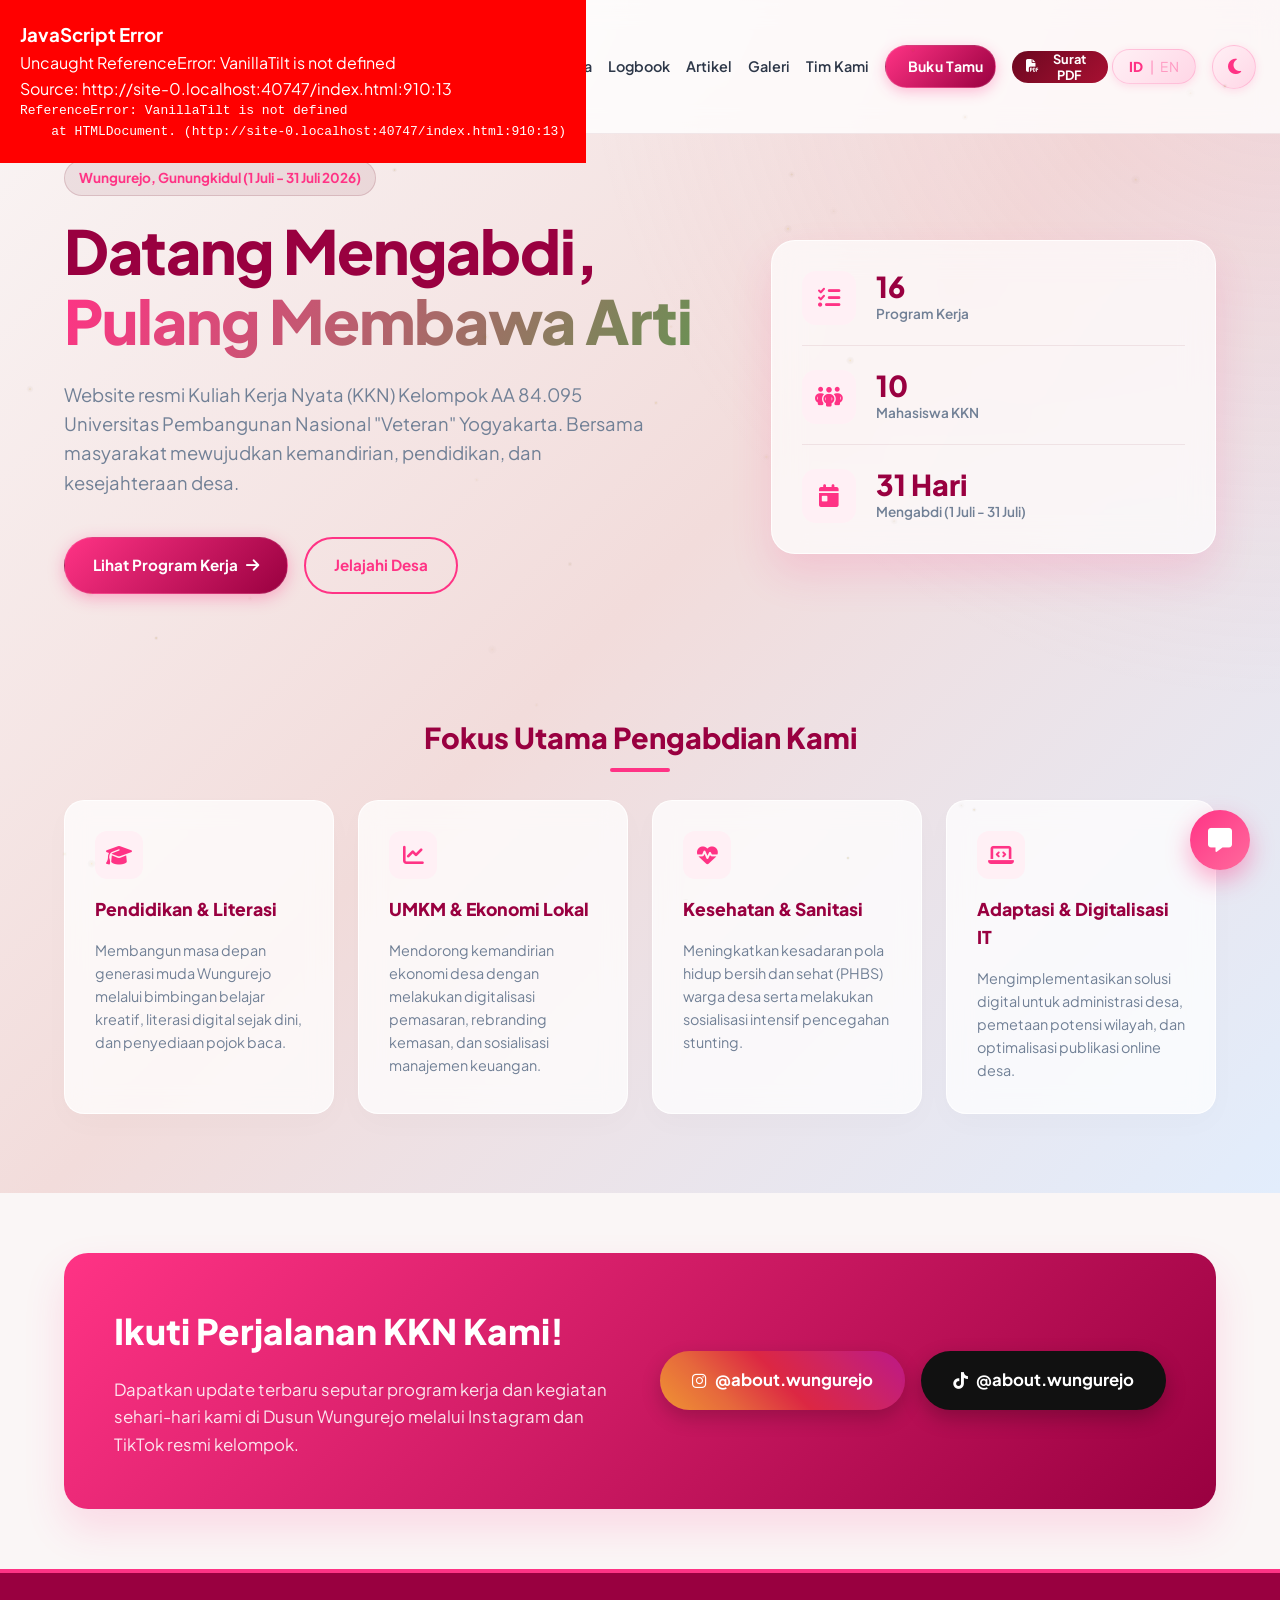
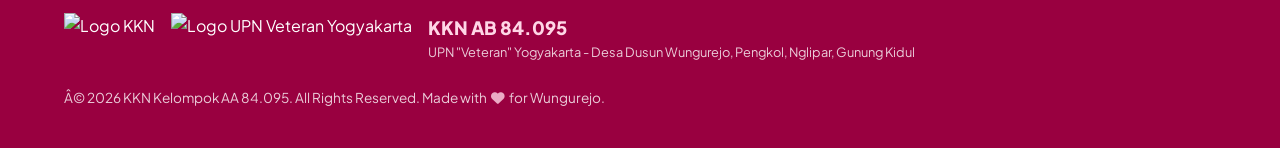
==== index.html @ 68796fa1 "feat: move gallery section header to below scrollytelling" ====
<!DOCTYPE html>
<html lang="id">

<head>
    <script>
        window.onerror = function (message, source, lineno, colno, error) {
            const errDiv = document.createElement('div');
            errDiv.style.position = 'fixed';
            errDiv.style.top = '0';
            errDiv.style.left = '0';
            errDiv.style.zIndex = '999999';
            errDiv.style.background = 'red';
            errDiv.style.color = 'white';
            errDiv.style.padding = '20px';
            errDiv.innerHTML = `<h3>JavaScript Error</h3><p>${message}</p><p>Source: ${source}:${lineno}:${colno}</p><pre>${error ? error.stack : ''}</pre>`;
            document.body.appendChild(errDiv);
        };
    </script>
    <meta charset="UTF-8">
    <meta name="viewport" content="width=device-width, initial-scale=1.0">
    <title>KKN AB 84.095 UPN "Veteran" Yogyakarta - Dusun Wungurejo</title>
    <!-- Favicon -->
    <link rel="icon" href="assets/logo/LogoKKNBaru.png" type="image/png">
    <meta name="description"
        content="Official website of KKN AB 84.095 UPN 'Veteran' Yogyakarta in Desa Dusun Wungurejo, Pengkol, Nglipar, Gunung Kidul. Explore our community development programs, daily logbook, and leave a message in our guestbook.">
    <!-- PWA Manifest and Theme Color -->
    <link rel="manifest" href="manifest.json">
    <meta name="theme-color" content="#FF3385">
    <link rel="apple-touch-icon" href="assets/logo/LogoKKNBaru.png">
    <!-- Google Fonts: Plus Jakarta Sans -->
    <link rel="preconnect" href="https://fonts.googleapis.com">
    <link rel="preconnect" href="https://fonts.gstatic.com" crossorigin>
    <link href="https://fonts.googleapis.com/css2?family=Plus+Jakarta+Sans:wght@300;400;500;600;700;800&display=swap"
        rel="stylesheet">
    <!-- FontAwesome for Icons -->
    <link rel="stylesheet" href="https://cdnjs.cloudflare.com/ajax/libs/font-awesome/6.4.0/css/all.min.css">
    <!-- Leaflet CSS for WebGIS -->
    <link rel="stylesheet" href="https://unpkg.com/leaflet@1.9.4/dist/leaflet.css"
        integrity="sha256-p4NxAoJBhIIN+hmNHrzRCf9tD/miZyoHS5obTRR9BMY=" crossorigin="" />
    <!-- AOS Animation CSS -->
    <link href="https://unpkg.com/aos@2.3.1/dist/aos.css" rel="stylesheet">
    <!-- Stylesheet -->
    <link rel="stylesheet" href="style.css?v=41">
    <!-- Chart.js for Demographics -->
    <script src="https://cdn.jsdelivr.net/npm/chart.js"></script>
    <!-- jsPDF for PDF Generator -->
    <script src="https://cdnjs.cloudflare.com/ajax/libs/jspdf/2.5.1/jspdf.umd.min.js"></script>
</head>

<body>

    <!-- Kunang-Kunang Global Canvas Background -->
    <canvas id="firefly-canvas"
        style="position: fixed; width: 100%; height: 100%; top: 0; left: 0; z-index: 9998; pointer-events: none;"></canvas>

    <!-- Preloader -->
    <div id="preloader">
        <div class="loader-spinner"></div>
    </div>

    <!-- Header Navigation -->
    <header class="header">
        <div class="nav-container">
            <a href="#" class="logo-area">
                <img src="assets/logo/LogoKKNBaru.png" alt="Logo KKN AB 84.095" class="logo-img">
                <div class="logo-text">
                    <span class="logo-title">KKN AB 84.095</span>
                    <span class="logo-subtitle">UPN "Veteran" Yogyakarta</span>
                </div>
            </a>
            <nav class="nav-menu">
                <a href="#beranda" class="nav-link active" data-lang-key="nav_home">Beranda</a>
                <a href="#profil" class="nav-link" data-lang-key="nav_profile">Profil Desa</a>
                <a href="#umkm" class="nav-link" data-lang-key="nav_umkm">E-Katalog UMKM</a>
                <a href="#proker" class="nav-link" data-lang-key="nav_proker">Program Kerja</a>
                <a href="#logbook" class="nav-link" data-lang-key="nav_logbook">Logbook</a>
                <a href="#blog" class="nav-link" data-lang-key="nav_blog">Artikel</a>
                <a href="#galeri" class="nav-link" data-lang-key="nav_gallery">Galeri</a>
                <a href="#tim" class="nav-link" data-lang-key="nav_team">Tim Kami</a>
                <a href="#guestbook" class="nav-link nav-btn" data-lang-key="nav_guestbook">Buku Tamu</a>
                <!-- PDF Generator Button -->
                <button id="pdf-nav-btn" class="pdf-nav-btn" aria-label="Buat Surat Izin PDF"
                    title="Buat Surat Izin PDF"
                    style="background: linear-gradient(135deg, #6C0820, #a81032); color:#fff; border:none; border-radius: 50px; width: auto; padding: 0 14px; font-size: 0.8rem; font-weight: 700; gap: 6px; display: inline-flex; align-items: center;">
                    <i class="fa-solid fa-file-pdf"></i>
                    <span class="pdf-nav-label">Surat PDF</span>
                </button>
            </nav>
            <div class="header-controls">
                <!-- Language Toggle Button -->
                <button id="lang-toggle" class="lang-toggle-btn" aria-label="Toggle Language">
                    <span class="lang-id">ID</span>
                    <span class="lang-sep">|</span>
                    <span class="lang-en">EN</span>
                </button>

                <!-- Dark Mode Toggle Button -->
                <button id="theme-toggle" class="theme-toggle" aria-label="Toggle Dark Mode">
                    <i class="fa-solid fa-moon"></i>
                </button>

                <button class="mobile-nav-toggle" aria-label="Toggle navigation">
                    <i class="fa-solid fa-bars"></i>
                </button>
            </div>
        </div>
    </header>

    <!-- Hero Section -->
    <section id="beranda" class="hero-section page-section">
        <div class="hero-overlay" style="z-index: 2;"></div>
        <div class="hero-container" style="z-index: 3;">
            <div class="hero-content" data-aos="fade-up">
                <span class="hero-tag" data-lang-key="hero_tag">Wungurejo, Gunungkidul (1 Juli - 31 Juli 2026)</span>
                <h1 class="hero-title"><span data-lang-key="hero_title">Datang Mengabdi,</span><br><span
                        class="highlight-text" data-lang-key="hero_highlight">Pulang Membawa Arti</span>
                </h1>
                <p class="hero-description" data-lang-key="hero_desc">Website resmi Kuliah Kerja Nyata (KKN) Kelompok AB
                    84.095 Universitas
                    Pembangunan Nasional "Veteran" Yogyakarta. Bersama masyarakat mewujudkan kemandirian, pendidikan,
                    dan kesejahteraan desa.</p>
                <div class="hero-actions">
                    <a href="#proker" class="btn btn-primary"><span data-lang-key="hero_btn_proker">Lihat Program
                            Kerja</span> <i class="fa-solid fa-arrow-right"></i></a>
                    <a href="#profil" class="btn btn-secondary" data-lang-key="hero_btn_desa">Jelajahi Desa</a>
                </div>
            </div>

            <div class="hero-stats-card">
                <div class="stat-item" data-aos="zoom-in" data-aos-delay="100">
                    <div class="stat-icon"><i class="fa-solid fa-list-check"></i></div>
                    <div class="stat-info">
                        <span class="stat-number">16</span>
                        <span class="stat-label" data-lang-key="stat_proker_label">Program Kerja</span>
                    </div>
                </div>
                <div class="stat-item" data-aos="zoom-in" data-aos-delay="200">
                    <div class="stat-icon"><i class="fa-solid fa-people-group"></i></div>
                    <div class="stat-info">
                        <span class="stat-number">10</span>
                        <span class="stat-label" data-lang-key="stat_mhs_label">Mahasiswa KKN</span>
                    </div>
                </div>
                <div class="stat-item" data-aos="zoom-in" data-aos-delay="300">
                    <div class="stat-icon"><i class="fa-solid fa-calendar-day"></i></div>
                    <div class="stat-info">
                        <span class="stat-number">31 Hari</span>
                        <span class="stat-label" data-lang-key="stat_hari_label">Mengabdi (1 Juli - 31 Juli)</span>
                    </div>
                </div>
            </div>
        </div>

        <!-- Core Pillars Section (Fokus Kegiatan) -->
        <div class="beranda-info-container">
            <h2 class="beranda-info-title" data-lang-key="pillars_title" data-aos="fade-up">Fokus Utama Pengabdian Kami
            </h2>
            <div class="pillars-grid">
                <!-- Pilar 1 -->
                <div class="pillar-wrapper" data-aos="fade-up" data-aos-delay="100">
                    <div class="pillar-card">
                        <div class="pillar-icon"><i class="fa-solid fa-graduation-cap"></i></div>
                        <h4 data-lang-key="p1_title">Pendidikan & Literasi</h4>
                        <p data-lang-key="p1_desc">Membangun masa depan generasi muda Wungurejo melalui bimbingan
                            belajar
                            kreatif, literasi digital
                            sejak dini, dan penyediaan pojok baca.</p>
                    </div>
                </div>
                <!-- Pilar 2 -->
                <div class="pillar-wrapper" data-aos="fade-up" data-aos-delay="200">
                    <div class="pillar-card">
                        <div class="pillar-icon"><i class="fa-solid fa-chart-line"></i></div>
                        <h4 data-lang-key="p2_title">UMKM & Ekonomi Lokal</h4>
                        <p data-lang-key="p2_desc">Mendorong kemandirian ekonomi desa dengan melakukan digitalisasi
                            pemasaran, rebranding kemasan,
                            dan sosialisasi manajemen keuangan.</p>
                    </div>
                </div>
                <!-- Pilar 3 -->
                <div class="pillar-wrapper" data-aos="fade-up" data-aos-delay="300">
                    <div class="pillar-card">
                        <div class="pillar-icon"><i class="fa-solid fa-heart-pulse"></i></div>
                        <h4 data-lang-key="p3_title">Kesehatan & Sanitasi</h4>
                        <p data-lang-key="p3_desc">Meningkatkan kesadaran pola hidup bersih dan sehat (PHBS) warga desa
                            serta melakukan sosialisasi
                            intensif pencegahan stunting.</p>
                    </div>
                </div>
                <!-- Pilar 4 -->
                <div class="pillar-wrapper" data-aos="fade-up" data-aos-delay="400">
                    <div class="pillar-card">
                        <div class="pillar-icon"><i class="fa-solid fa-laptop-code"></i></div>
                        <h4 data-lang-key="p4_title">Adaptasi & Digitalisasi IT</h4>
                        <p data-lang-key="p4_desc">Mengimplementasikan solusi digital untuk administrasi desa, pemetaan
                            potensi wilayah, dan
                            optimalisasi publikasi online desa.</p>
                    </div>
                </div>
            </div>
        </div>
    </section>

    <!-- Profile & Village Section -->
    <section id="profil" class="profile-section section-padding page-section">
        <div class="container">
            <div class="section-header" data-aos="fade-up">
                <span class="section-tag" data-lang-key="profil_tag">Profil Pengabdian</span>
                <h2 class="section-title" data-lang-key="profil_title">Kenal Lebih Dekat dengan Wungurejo</h2>
                <p class="section-subtitle" data-lang-key="profil_subtitle">Kalurahan Pengkol, Kapanewon Nglipar,
                    Kabupaten Gunungkidul, D.I. Yogyakarta</p>
            </div>

            <div class="profile-grid">
                <div class="profile-text-content" data-aos="fade-right">
                    <h3 data-lang-key="profil_potensi_h">Potensi & Karakteristik Dusun</h3>
                    <p data-lang-key="profil_potensi_p">Dusun Wungurejo memiliki kekayaan filosofis dari kata "Wungu"
                        (bunga yang tumbuh subur di tepi sungai) dan "Rejo" (makmur). Sebagai bagian dari rintisan Desa
                        Wisata Wandari Mukti, dusun ini menyimpan potensi luar biasa di bidang kesenian tradisional
                        (seperti Reog dan Gejog Lesung), peternakan madu klanceng, serta bentang alam perbukitan yang
                        asri. KKN 84.095 hadir untuk berkolaborasi mengoptimalkan potensi tersebut menuju kemandirian
                        ekonomi dan pelestarian budaya.</p>

                    <div class="vision-mission">
                        <div class="vm-card">
                            <div class="vm-icon"><i class="fa-solid fa-bullseye"></i></div>
                            <div class="vm-info">
                                <h4 data-lang-key="visi_title">Visi Kami</h4>
                                <p data-lang-key="visi_desc">Menjadi jembatan inovasi ilmiah akademis dengan kearifan
                                    lokal guna meningkatkan daya
                                    saing masyarakat Dusun Wungurejo.</p>
                            </div>
                        </div>
                        <div class="vm-card">
                            <div class="vm-icon"><i class="fa-solid fa-hand-holding-heart"></i></div>
                            <div class="vm-info">
                                <h4 data-lang-key="misi_title">Misi Pengabdian</h4>
                                <p data-lang-key="misi_desc">Pemberdayaan UMKM lokal, edukasi berkelanjutan anak usia
                                    sekolah, serta implementasi
                                    adaptasi digital ramah masyarakat.</p>
                            </div>
                        </div>
                    </div>
                </div>

                <div class="profile-visual" data-aos="fade-left">
                    <div class="visual-card">
                        <img src="assets/images/Gunung kidul.jpg" alt="Pemandangan Gunung Kidul" class="visual-img">
                        <div class="visual-badge">
                            <i class="fa-solid fa-map-location-dot"></i> Nglipar, Gunungkidul
                        </div>
                        <a href="https://instagram.com/sunraku_zx" target="_blank" class="visual-credit">
                            <i class="fa-brands fa-instagram"></i> credit to : sunraku_zx
                        </a>
                    </div>
                </div>
            </div>
        </div>

        <!-- Data Demografi Section -->
        <div class="demographics-container" style="margin-top: 60px;">
            <h3 class="demo-header" data-aos="fade-up">
                <i class="fa-solid fa-chart-pie" style="color: var(--color-primary); margin-right: 10px;"></i> <span
                    data-lang-key="demo_title">Data Demografi Dusun Wungurejo</span>
            </h3>
            <div class="demo-grid">
                <!-- Stat 1: Total Jiwa -->
                <div class="demo-box" data-aos="zoom-in" data-aos-delay="100">
                    <i class="fa-solid fa-users demo-icon" style="color: var(--color-primary);"></i>
                    <h4 class="counter-up demo-val" data-target="437">0</h4>
                    <p class="demo-label" data-lang-key="demo_penduduk">Total Penduduk</p>
                </div>
                <!-- Stat 2: KK -->
                <div class="demo-box" data-aos="zoom-in" data-aos-delay="200">
                    <i class="fa-solid fa-house-chimney-user demo-icon" style="color: var(--color-secondary);"></i>
                    <h4 class="counter-up demo-val" data-target="135">0</h4>
                    <p class="demo-label" data-lang-key="demo_kk">Kepala Keluarga</p>
                </div>
                <!-- Stat 3: RT -->
                <div class="demo-box" data-aos="zoom-in" data-aos-delay="300">
                    <i class="fa-solid fa-map demo-icon" style="color: #FFA500;"></i>
                    <h4 class="counter-up demo-val" data-target="6">0</h4>
                    <p class="demo-label" data-lang-key="demo_rt">Rukun Tetangga (RT)</p>
                </div>
                <!-- Stat 4: Gender -->
                <div class="demo-box" data-aos="zoom-in" data-aos-delay="400">
                    <div class="demo-chart-wrapper">
                        <canvas id="genderChart"></canvas>
                    </div>
                    <div class="demo-gender-stats">
                        <div>
                            <span class="counter-up demo-val-sm" data-target="230">0</span><br>
                            <span class="demo-label-sm" data-lang-key="demo_lakilaki">Laki-laki</span>
                        </div>
                        <div class="demo-divider"></div>
                        <div>
                            <span class="counter-up demo-val-sm" data-target="207">0</span><br>
                            <span class="demo-label-sm" data-lang-key="demo_perempuan">Perempuan</span>
                        </div>
                    </div>
                    <p class="demo-label" data-lang-key="demo_gender">Rasio Gender</p>
                </div>
            </div>
        </div>

        <!-- Smart Agriculture Weather Dashboard -->
        <div class="weather-dashboard-container" data-aos="fade-up" style="margin-top: 40px;">
            <div class="weather-card">
                <div class="weather-header">
                    <div class="weather-title">
                        <i class="fa-solid fa-cloud-sun"></i>
                        <span data-lang-key="weather_title">Pantauan Iklim & Pertanian Wungurejo</span>
                    </div>
                    <div class="weather-status-live">
                        <span class="live-dot"></span> <span data-lang-key="weather_live">Live Update</span>
                    </div>
                </div>
                
                <!-- Loading State -->
                <div id="weather-loader" class="weather-loader">
                    <div class="loader-spinner"></div>
                    <span style="font-size: 0.85rem; margin-top: 10px; color: var(--color-text-muted);">Menghubungkan ke satelit cuaca...</span>
                </div>

                <!-- Data State (Hidden by default) -->
                <div id="weather-content" class="weather-content" style="display: none;">
                    <div class="weather-main">
                        <div class="weather-icon-box" id="weather-icon-box">
                            <i class="fa-solid fa-sun"></i>
                        </div>
                        <div class="weather-temp-wrap">
                            <div class="weather-temp" id="weather-temp">--°C</div>
                            <div class="weather-desc" id="weather-desc">Menganalisis...</div>
                        </div>
                        <div class="weather-details">
                            <div class="weather-detail-item">
                                <i class="fa-solid fa-droplet"></i>
                                <div>
                                    <div class="wd-label">Kelembapan</div>
                                    <div class="wd-val" id="weather-humidity">--%</div>
                                </div>
                            </div>
                            <div class="weather-detail-item">
                                <i class="fa-solid fa-cloud-showers-water"></i>
                                <div>
                                    <div class="wd-label">Presipitasi</div>
                                    <div class="wd-val" id="weather-precip">-- mm</div>
                                </div>
                            </div>
                        </div>
                    </div>
                    
                    <div class="weather-advice-box">
                        <div class="advice-header">
                            <i class="fa-solid fa-lightbulb" style="color: #FFC107;"></i>
                            <strong>Smart Advice KKN:</strong>
                        </div>
                        <p class="advice-text" id="weather-advice">Tunggu sebentar, sedang merumuskan saran pertanian...</p>
                    </div>
                </div>
            </div>
        </div>

        <div class="profile-map-container" data-aos="fade-up"
            style="margin-top: 60px; background-color: var(--color-white); padding: 30px; border-radius: 24px; box-shadow: 0 20px 40px var(--color-shadow); border: 1.5px solid rgba(108, 8, 32, 0.08);">
            <h3
                style="text-align: center; margin-bottom: 24px; font-size: 1.5rem; color: var(--color-dark); font-weight: 800;">
                <i class="fa-solid fa-map-location-dot" style="color: var(--color-primary); margin-right: 10px;"></i>
                <span data-lang-key="map_title">Peta Lokasi Dusun Wungurejo</span>
            </h3>
            <div style="border-radius: 16px; overflow: hidden; position: relative;">
                <div id="webgis-map" style="width: 100%; height: 450px; z-index: 1;"></div>
            </div>
        </div>
        </div>
    </section>

    <!-- E-Katalog UMKM Section -->
    <section id="umkm" class="umkm-section section-padding page-section">
        <div class="container">
            <div class="section-header" data-aos="fade-up">
                <span class="section-tag" data-lang-key="umkm_tag">Pemberdayaan Ekonomi</span>
                <h2 class="section-title" data-lang-key="umkm_title">E-Katalog Potensi UMKM Wungurejo</h2>
                <p class="section-subtitle" data-lang-key="umkm_subtitle">Dukung kemandirian ekonomi lokal dengan
                    membeli produk unggulan asli dari warga Dusun Wungurejo.</p>
            </div>

            <div class="umkm-grid">
                <!-- UMKM Item 1 -->
                <div class="umkm-card umkm-clickable" data-aos="fade-up" data-aos-delay="100" data-umkm-id="1">
                    <div class="umkm-img-wrap">
                        <img src="assets/images/umkm_popor.png" alt="Kerajinan Popor Senapan Kayu">
                        <div class="umkm-badge">Kerajinan Khas</div>
                        <div class="umkm-overlay-hint"><i class="fa-solid fa-expand"></i> Lihat Detail</div>
                    </div>
                    <div class="umkm-content">
                        <h3>Kerajinan Popor Senapan Kayu</h3>
                        <p>Mahakarya seni ukir kayu berkualitas tinggi oleh pengrajin lokal.</p>
                        <div class="umkm-price">Mulai dari Rp 250.000</div>
                        <button class="btn btn-detail-umkm"><i class="fa-solid fa-circle-info"></i> Lihat Detail & Lokasi</button>
                    </div>
                </div>

                <!-- UMKM Item 2 -->
                <div class="umkm-card umkm-clickable" data-aos="fade-up" data-aos-delay="200" data-umkm-id="2">
                    <div class="umkm-img-wrap">
                        <img src="assets/images/umkm_madu.png" alt="Madu Klanceng Asli">
                        <div class="umkm-badge">Hasil Peternakan</div>
                        <div class="umkm-overlay-hint"><i class="fa-solid fa-expand"></i> Lihat Detail</div>
                    </div>
                    <div class="umkm-content">
                        <h3>Madu Klanceng Murni</h3>
                        <p>Madu murni kaya antioksidan langsung dari peternakan lebah tanpa sengat.</p>
                        <div class="umkm-price">Rp 85.000 / Botol</div>
                        <button class="btn btn-detail-umkm"><i class="fa-solid fa-circle-info"></i> Lihat Detail & Lokasi</button>
                    </div>
                </div>

                <!-- UMKM Item 3 -->
                <div class="umkm-card umkm-clickable" data-aos="fade-up" data-aos-delay="300" data-umkm-id="3">
                    <div class="umkm-img-wrap">
                        <img src="assets/images/umkm_ikan.png" alt="Peternakan Ikan Segar">
                        <div class="umkm-badge">Hasil Peternakan</div>
                        <div class="umkm-overlay-hint"><i class="fa-solid fa-expand"></i> Lihat Detail</div>
                    </div>
                    <div class="umkm-content">
                        <h3>Bibit & Konsumsi Ikan Air Tawar</h3>
                        <p>Menyediakan bibit ikan dan ikan siap konsumsi hasil budidaya Bapak Sugino Wiryo.</p>
                        <div class="umkm-price">Harga Bervariasi</div>
                        <button class="btn btn-detail-umkm"><i class="fa-solid fa-circle-info"></i> Lihat Detail & Lokasi</button>
                    </div>
                </div>
            </div>
        </div>
    </section>

    <!-- UMKM Detail Modal -->
    <div id="umkm-modal-overlay" class="umkm-modal-overlay">
        <div class="umkm-modal-box">
            <button id="umkm-modal-close" class="umkm-modal-close" aria-label="Tutup"><i class="fa-solid fa-xmark"></i></button>

            <!-- Image Gallery -->
            <div class="umkm-modal-gallery">
                <div class="umkm-gallery-main">
                    <img id="umkm-modal-main-img" src="" alt="Foto Produk">
                </div>
                <div class="umkm-gallery-thumbs" id="umkm-gallery-thumbs"></div>
            </div>

            <!-- Content -->
            <div class="umkm-modal-content">
                <span id="umkm-modal-badge" class="umkm-modal-badge-tag"></span>
                <h2 id="umkm-modal-name" class="umkm-modal-name"></h2>
                <p id="umkm-modal-price" class="umkm-modal-price"></p>
                <p id="umkm-modal-desc" class="umkm-modal-desc"></p>
                <p id="umkm-modal-owner" class="umkm-modal-owner"></p>

                <!-- Google Maps Embed -->
                <div class="umkm-modal-map-wrap">
                    <div class="umkm-modal-map-label"><i class="fa-solid fa-location-dot"></i> Lokasi di Google Maps</div>
                    <iframe
                        id="umkm-modal-map"
                        src=""
                        width="100%"
                        height="220"
                        style="border:0; border-radius:12px;"
                        allowfullscreen=""
                        loading="lazy"
                        referrerpolicy="no-referrer-when-downgrade">
                    </iframe>
                </div>

                <a id="umkm-modal-wa-btn" href="#" target="_blank" class="btn btn-wa umkm-modal-wa">
                    <i class="fa-brands fa-whatsapp"></i> Pesan via WhatsApp
                </a>
            </div>
        </div>
    </div>

    <!-- Program Kerja (Proker) Section -->
    <section id="proker" class="proker-section section-padding page-section">
        <div class="container">
            <div class="section-header" data-aos="fade-up">
                <span class="section-tag" data-lang-key="proker_tag">Rencana Aksi</span>
                <h2 class="section-title" data-lang-key="proker_title">Program Kerja Pengabdian</h2>
                <p class="section-subtitle" data-lang-key="proker_subtitle">Inisiatif program kerja KKN Kelompok AA
                    84.095 yang terbagi berdasarkan kategori pelaksanaan.</p>
            </div>

            <!-- Proker Filters -->
            <div class="proker-filters" data-aos="fade-up" data-aos-delay="100">
                <button class="filter-btn active" data-filter="all" data-lang-key="filter_all">Semua</button>
                <button class="filter-btn" data-filter="Proker Bersama" data-lang-key="filter_bersama">Proker
                    Bersama</button>
                <button class="filter-btn" data-filter="Proker Individu" data-lang-key="filter_individu">Proker
                    Individu</button>
            </div>

            <!-- Proker Grid -->
            <div class="proker-grid" id="proker-grid-container">
                <div class="loading-spinner-wrapper"
                    style="display: flex; justify-content: center; align-items: center; padding: 40px; width: 100%;">
                    <div class="loader-spinner"></div>
                </div>
            </div>
        </div>
    </section>

    <!-- Logbook Timeline Section -->
    <section id="logbook" class="logbook-section section-padding page-section">
        <div class="container">
            <div class="section-header" data-aos="fade-up">
                <span class="section-tag" data-lang-key="logbook_tag">Log Harian</span>
                <h2 class="section-title" data-lang-key="logbook_title">Timeline & Kegiatan Terbaru</h2>
                <p class="section-subtitle" data-lang-key="logbook_subtitle">Catatan dokumentasi harian kegiatan
                    pengabdian KKN AB 84.095.</p>
            </div>

            <!-- Logbook Filters -->
            <div class="logbook-filters" data-aos="fade-up" data-aos-delay="100">
                <button class="logbook-filter-btn active" data-filter="all" data-lang-key="filter_all_phase">Semua
                    Fase</button>
                <button class="logbook-filter-btn" data-filter="Pra-KKN" data-lang-key="filter_prakkn">Pra-KKN</button>
                <button class="logbook-filter-btn" data-filter="Pelaksanaan KKN"
                    data-lang-key="filter_pelaksanaan">Pelaksanaan KKN</button>
            </div>

            <div class="timeline" id="logbook-timeline-container">
                <div class="loading-spinner-wrapper"
                    style="display: flex; justify-content: center; align-items: center; padding: 40px; width: 100%;">
                    <div class="loader-spinner"></div>
                </div>
            </div>
        </div>
    </section>

    <!-- Blog/Artikel Section -->
    <section id="blog" class="blog-section section-padding page-section">
        <div class="container">
            <div class="section-header" data-aos="fade-up">
                <span class="section-tag" data-lang-key="blog_tag">Kabar & Artikel</span>
                <h2 class="section-title" data-lang-key="blog_title">Cerita dari Wungurejo</h2>
                <p class="section-subtitle" data-lang-key="blog_subtitle">Kumpulan tulisan inspiratif, sejarah dusun,
                    dan artikel ringan dari kegiatan pengabdian kami.</p>
            </div>
            <div class="blog-grid" id="blog-grid-container">
                <div class="loading-spinner-wrapper"
                    style="display: flex; justify-content: center; align-items: center; padding: 40px; width: 100%;">
                    <div class="loader-spinner"></div>
                </div>
            </div>
        </div>
    </section>

    <!-- Scrollytelling Impact Report Section -->
    

    <!-- Gallery Section -->
    <section id="galeri" class="gallery-section section-padding page-section">

        <!-- ① Scrollytelling: dedicated 400vh container so sticky works perfectly -->
        <div id="gallery-scrolly-trigger" class="gallery-scrolly-trigger">
            <div class="gallery-scrolly-sticky">
                <div class="scrolly-content">
                    <div class="scrolly-text" id="scroll-text-1">
                        <span class="scrolly-highlight">31 Hari</span> Pengabdian...
                    </div>
                    <div class="scrolly-text" id="scroll-text-2">
                        <span class="scrolly-highlight">13</span> Program Kerja Terlaksana
                    </div>
                    <div class="scrolly-text" id="scroll-text-3">
                        <span class="scrolly-highlight">430+</span> Warga Dusun Terjangkau
                    </div>
                    <div class="scrolly-text" id="scroll-text-4">
                        Meninggalkan <span class="scrolly-highlight">Jejak Digital Abadi</span> di Wungurejo.
                    </div>
                </div>

                <div class="scrolly-dots" id="scrolly-dots">
                    <div class="scrolly-dot active" data-index="0"></div>
                    <div class="scrolly-dot" data-index="1"></div>
                    <div class="scrolly-dot" data-index="2"></div>
                    <div class="scrolly-dot" data-index="3"></div>
                </div>

                <div class="scroll-indicator">
                    <p>Scroll untuk melihat dampak</p>
                    <i class="fa-solid fa-chevron-down"></i>
                </div>
            </div>
        </div>

        <!-- ② Section header + Masonry Gallery: below scrollytelling -->
        <div class="container container-wide">
            <div class="section-header" data-aos="fade-up" style="margin-top: 60px;">
                <span class="section-tag" data-lang-key="gallery_tag">Pesona Wungurejo</span>
                <h2 class="section-title" data-lang-key="gallery_title">Galeri Pengabdian</h2>
                <p class="section-subtitle" data-lang-key="gallery_subtitle">Potret keindahan alam dan momen berharga
                    selama pelaksanaan KKN Kelompok AA 84.095.</p>
            </div>

            <div class="masonry-gallery" id="masonry-gallery-container">
                <div class="loading-spinner-wrapper"
                    style="display: flex; justify-content: center; align-items: center; padding: 40px; width: 100%; grid-column: 1 / -1;">
                    <div class="loader-spinner"></div>
                </div>
                <!-- Gallery items will be injected here by app.js -->
            </div>
        </div>
    </section>

    <!-- Meet the Team Section -->
    <section id="tim" class="team-section section-padding page-section">
        <div class="container container-wide">
            <div class="section-header" data-aos="fade-up">
                <span class="section-tag" data-lang-key="tim_tag">Anggota Kelompok</span>
                <h2 class="section-title" data-lang-key="tim_title">Di Balik Layar KKN AB 84.095</h2>
                <p class="section-subtitle" data-lang-key="tim_subtitle">Arahkan kursor dan klik pada foto anggota
                    kelompok untuk melihat profil lengkap mereka.</p>
            </div>

            <div class="team-interactive-container" data-aos="zoom-in" data-aos-delay="100">
                <!-- Group Photo Side -->
                <div class="team-photo-wrapper">

                    <img src="assets/team/FOTOBERSAMA3_web.jpg" alt="KKN AB 84.095 Group Photo" class="base-photo"
                        id="team-base-photo">

                    <!-- Per-person clip-path highlight layers -->
                    <!-- Back Row -->
                    <div class="person-highlight" id="clip-laksa"
                        style="--clip-path: polygon(3% 33%, 23% 33%, 27% 48%, 23% 82%, 3% 82%)"></div>
                    <div class="person-highlight" id="clip-ahmad"
                        style="--clip-path: polygon(23% 28%, 38% 28%, 38% 45%, 23% 45%)"></div>
                    <div class="person-highlight" id="clip-sabrina"
                        style="--clip-path: polygon(42% 33%, 55% 33%, 55% 46%, 42% 46%)"></div>
                    <div class="person-highlight" id="clip-havez"
                        style="--clip-path: polygon(60% 31%, 74% 31%, 74% 46%, 60% 46%)"></div>
                    <div class="person-highlight" id="clip-anas"
                        style="--clip-path: polygon(74% 33%, 95% 33%, 98% 50%, 88% 85%, 74% 85%)"></div>

                    <!-- Middle Row -->
                    <div class="person-highlight" id="clip-nabila"
                        style="--clip-path: polygon(34% 37%, 48% 37%, 48% 51%, 34% 51%)"></div>
                    <div class="person-highlight" id="clip-fanida"
                        style="--clip-path: polygon(52% 37%, 67% 37%, 67% 52%, 52% 52%)"></div>

                    <!-- Front Row -->
                    <div class="person-highlight" id="clip-lyra"
                        style="--clip-path: polygon(18% 44%, 41% 44%, 41% 65%, 35% 88%, 18% 88%)"></div>
                    <div class="person-highlight" id="clip-dian"
                        style="--clip-path: polygon(38% 46%, 61% 46%, 61% 70%, 53% 97%, 38% 97%)"></div>
                    <div class="person-highlight" id="clip-shofa"
                        style="--clip-path: polygon(55% 45%, 79% 45%, 79% 65%, 75% 88%, 55% 88%)"></div>

                    <!-- SVG Hotspot Map -->
                    <svg viewBox="0 0 100 100" preserveAspectRatio="none" class="team-svg-map" id="team-svg">
                        <!-- Back Row -->
                        <polygon points="3,33 23,33 27,48 23,82 3,82" class="hotspot" data-member="laksa"></polygon>
                        <polygon points="23,28 38,28 38,45 23,45" class="hotspot" data-member="ahmad"></polygon>
                        <polygon points="42,33 55,33 55,46 42,46" class="hotspot" data-member="sabrina"></polygon>
                        <polygon points="60,31 74,31 74,46 60,46" class="hotspot" data-member="havez"></polygon>
                        <polygon points="74,33 95,33 98,50 88,85 74,85" class="hotspot" data-member="anas"></polygon>

                        <!-- Middle Row -->
                        <polygon points="34,37 48,37 48,51 34,51" class="hotspot" data-member="nabila"></polygon>
                        <polygon points="52,37 67,37 67,52 52,52" class="hotspot" data-member="fanida"></polygon>

                        <!-- Front Row -->
                        <polygon points="18,44 41,44 41,65 35,88 18,88" class="hotspot" data-member="lyra"></polygon>
                        <polygon points="38,46 61,46 61,70 53,97 38,97" class="hotspot" data-member="dian"></polygon>
                        <polygon points="55,45 79,45 79,65 75,88 55,88" class="hotspot" data-member="shofa"></polygon>
                    </svg>

                    <!-- Hover Tooltip -->
                    <div class="team-tooltip" id="team-tooltip">Nama Anggota</div>
                </div>

                <!-- Profile Card Side -->
                <div class="team-detail-wrapper">
                    <div class="team-detail-card" id="team-detail-card">
                        <div class="team-detail-placeholder" id="team-detail-placeholder">
                            <i class="fa-solid fa-arrow-pointer"></i>
                            <p data-lang-key="tim_placeholder">Klik salah satu anggota kelompok pada foto untuk melihat
                                profil lengkap.</p>
                        </div>
                        <div class="team-detail-content hidden" id="team-detail-content">
                            <div class="detail-avatar-box">
                                <i class="fa-solid fa-user" id="detail-icon"></i>
                                <img src="" alt="" id="detail-photo" class="detail-photo hidden">
                            </div>
                            <h3 class="detail-name" id="detail-name">Nama Anggota</h3>
                            <span class="detail-role" id="detail-role">Jabatan</span>
                            <span class="detail-major" id="detail-major">Program Studi</span>
                            <p class="detail-quote" id="detail-quote">"Kutipan motivasi atau peran pengabdian di desa."
                            </p>
                            <div class="detail-socials">
                                <a href="#" id="detail-ig" target="_blank" aria-label="Instagram"><i
                                        class="fa-brands fa-instagram"></i> Instagram</a>
                            </div>
                        </div>
                    </div>
                </div>
            </div>
        </div>
    </section>



    <!-- Guestbook Section -->
    <section id="guestbook" class="guestbook-section section-padding page-section">
        <div class="container">
            <div class="section-header" data-aos="fade-up">
                <span class="section-tag" data-lang-key="gb_tag">Pesan & Saran</span>
                <h2 class="section-title" data-lang-key="gb_title">Buku Tamu Interaktif</h2>
                <p class="section-subtitle" data-lang-key="gb_subtitle">Silakan tinggalkan pesan, masukan, atau kesan
                    bagi KKN Kelompok AA 84.095
                    selama di Dusun Wungurejo.</p>
            </div>

            <div class="guestbook-grid">
                <!-- Kirim Pesan Side -->
                <div class="guestbook-form-card" data-aos="fade-right" data-aos-delay="100">
                    <h3><i class="fa-solid fa-comment-dots" style="color: var(--color-primary); margin-right: 8px;"></i>
                        Tinggalkan Pesan</h3>
                    <p
                        style="color: var(--color-text-muted); font-size: 0.9rem; margin-bottom: 28px; line-height: 1.6;">
                        Pesan Anda akan langsung diteruskan ke WhatsApp Ketua KKN (<strong>Anas Rifai</strong>) atau
                        bisa juga melalui Google Form kami.
                    </p>

                    <!-- Pilihan 1: WhatsApp -->
                    <a href="https://wa.me/6282243136157?text=Halo%20Ketua%20KKN%20AA%2084.095%20(Anas%20Rifai)%2C%20saya%20ingin%20menitipkan%20pesan%20untuk%20Buku%20Tamu%20website%20KKN."
                        target="_blank" class="btn btn-primary btn-block"
                        style="display: flex; align-items: center; justify-content: center; gap: 10px; margin-bottom: 14px; text-decoration: none;">
                        <i class="fa-brands fa-whatsapp" style="font-size: 1.2rem;"></i>
                        <div style="text-align: left;">
                            <div style="font-weight: 700;">Kirim via WhatsApp</div>
                            <div style="font-size: 0.78rem; opacity: 0.85;">ke Anas Rifai (Ketua KKN)</div>
                        </div>
                    </a>

                    <!-- Pilihan 2: Google Form -->
                    <a href="https://docs.google.com/forms/d/e/1FAIpQLScM9YD5FKCow25sbQQKkjxDNrlgcs-Ob1zmyScFfNMs7Doadw/viewform?usp=publish-editor"
                        target="_blank" class="btn btn-secondary btn-block"
                        style="display: flex; align-items: center; justify-content: center; gap: 10px; text-decoration: none;">
                        <i class="fa-solid fa-file-pen" style="font-size: 1.1rem;"></i>
                        <div style="text-align: left;">
                            <div style="font-weight: 700;">Isi via Google Form</div>
                            <div style="font-size: 0.78rem; opacity: 0.85;">Formulir online resmi kami</div>
                        </div>
                    </a>

                    <div
                        style="margin-top: 20px; padding: 14px; background: rgba(108,8,32,0.04); border-radius: 12px; border-left: 3px solid var(--color-primary);">
                        <p style="font-size: 0.8rem; color: var(--color-text-muted); margin: 0; line-height: 1.5;">
                            <i class="fa-solid fa-circle-info"
                                style="color: var(--color-primary); margin-right: 5px;"></i>
                            Pesan yang masuk akan kami tampilkan di sisi kanan setelah diverifikasi oleh tim KKN.
                        </p>
                    </div>
                </div>

            </div>
        </div>
    </section>

    <!-- Call to Action (Social Media) Section -->
    <section class="cta-section section-padding">
        <div class="container">
            <div class="cta-container" data-aos="zoom-in">
                <div class="cta-content">
                    <h2 data-lang-key="cta_title">Ikuti Perjalanan KKN Kami!</h2>
                    <p data-lang-key="cta_desc">Dapatkan update terbaru seputar program kerja dan kegiatan sehari-hari
                        kami di Dusun Wungurejo melalui Instagram dan TikTok resmi kelompok.</p>
                </div>
                <div class="cta-actions">
                    <a href="https://www.instagram.com/about.wungurejo?igsh=MW5iZzh1dG13cnBzbQ==" target="_blank"
                        class="btn btn-social-instagram">
                        <i class="fa-brands fa-instagram"></i> @about.wungurejo
                    </a>
                    <a href="https://www.tiktok.com/@about.wungurejo?_r=1&_t=ZS-97MWoP1DUMz" target="_blank"
                        class="btn btn-social-tiktok">
                        <i class="fa-brands fa-tiktok"></i> @about.wungurejo
                    </a>
                </div>
            </div>
        </div>
    </section>

    <!-- Footer -->
    <footer class="footer-bottom">
        <div class="container footer-container">
            <div class="footer-brand">
                <img src="assets/logo/LogoKKNBaru.png" alt="Logo KKN" class="footer-logo">
                <img src="assets/logo/logoupn.png" alt="Logo UPN Veteran Yogyakarta"
                    class="footer-logo footer-upn-logo">
                <div>
                    <h4>KKN AB 84.095</h4>
                    <p>UPN "Veteran" Yogyakarta - <span data-lang-key="footer_loc">Desa Dusun Wungurejo, Pengkol,
                            Nglipar, Gunung Kidul</span></p>
                </div>
            </div>
            <p class="copyright"><span data-lang-key="footer_copy">&copy; 2026 KKN Kelompok AA 84.095. All Rights
                    Reserved. Made with</span> <i class="fa-solid fa-heart"></i> <span data-lang-key="footer_for">for
                    Wungurejo.</span></p>
        </div>
    </footer>

    <!-- BLOG READER MODAL (Dedicated, Premium Design) -->
    <div id="blog-reader-modal" class="blog-reader-overlay hidden" onclick="closeBlogReaderModal(event)">
        <div class="blog-reader-container">
            <!-- Close Button -->
            <button class="blog-reader-close" onclick="closeBlogReaderModal(null)" aria-label="Tutup">
                <i class="fa-solid fa-xmark"></i>
            </button>

            <!-- Hero Image Area -->
            <div class="blog-reader-hero" id="blog-reader-hero">
                <div class="blog-reader-hero-overlay"></div>
                <img id="blog-reader-hero-img" src="" alt="" class="blog-reader-hero-img hidden">
                <div class="blog-reader-hero-placeholder hidden" id="blog-reader-hero-placeholder">
                    <i class="fa-solid fa-newspaper"></i>
                </div>
                <div class="blog-reader-hero-meta">
                    <span class="blog-reader-badge" id="blog-reader-badge">Artikel</span>
                    <span class="blog-reader-date" id="blog-reader-date"></span>
                </div>
            </div>

            <!-- Content Body -->
            <div class="blog-reader-body">
                <h1 class="blog-reader-title" id="blog-reader-title"></h1>
                <div class="blog-reader-divider"></div>
                <div class="blog-reader-content markdown-body" id="blog-reader-content"></div>
            </div>
        </div>
    </div>

    <!-- 5. DETAILS MODAL -->
    <div id="details-modal" class="custom-modal hidden">
        <div class="custom-modal-backdrop" onclick="closeDetailsModal()"></div>
        <div class="custom-modal-content">
            <button class="custom-modal-close" onclick="closeDetailsModal()" aria-label="Close modal"><i
                    class="fa-solid fa-xmark"></i></button>
            <div class="custom-modal-header">
                <span id="modal-category-badge" class="badge">Kategori</span>
                <span id="modal-date" class="modal-date">Tanggal</span>
                <h2 id="modal-title" class="modal-title">Judul Proker / Logbook</h2>
            </div>
            <div class="custom-modal-body">
                <div class="modal-split-layout">
                    <!-- Left: Gallery Carousel -->
                    <div class="modal-gallery-side" id="modal-gallery-side">
                        <div class="carousel-container">
                            <div class="carousel-track-container">
                                <div class="carousel-track" id="carousel-track">
                                    <!-- Dynamic Carousel items -->
                                </div>
                            </div>
                            <button class="carousel-nav carousel-prev" id="carousel-prev" aria-label="Previous Image">
                                <i class="fa-solid fa-chevron-left"></i>
                            </button>
                            <button class="carousel-nav carousel-next" id="carousel-next" aria-label="Next Image">
                                <i class="fa-solid fa-chevron-right"></i>
                            </button>
                            <div class="carousel-dots" id="carousel-dots">
                                <!-- Dynamic Dots -->
                            </div>
                        </div>
                    </div>
                    <!-- Right: Text Content -->
                    <div class="modal-text-side">
                        <div id="modal-markdown-content" class="markdown-body">
                            <!-- parsed markdown content -->
                        </div>
                    </div>
                </div>
            </div>
        </div>
    </div>

    <!-- 6. LIGHTBOX OVERLAY -->
    <div id="lightbox-overlay" class="lightbox-overlay hidden" onclick="closeLightbox()">
        <button class="lightbox-close" onclick="closeLightbox()" aria-label="Close Zoom"><i
                class="fa-solid fa-xmark"></i></button>
        <img id="lightbox-image" src="" alt="Zoomed Image" onclick="event.stopPropagation()">
    </div>

    <!-- Leaflet JS for WebGIS -->
    <script src="https://unpkg.com/leaflet@1.9.4/dist/leaflet.js"
        integrity="sha256-20nQCchB9co0qIjJZRGuk2/Z9VM+kNiyxNV1lvTlZBo=" crossorigin=""></script>

    <!-- Marked.js for Markdown parsing (Logbook) -->
    <script src="https://cdn.jsdelivr.net/npm/marked/marked.min.js"></script>
    <!-- AOS Animation JS -->
    <script src="https://unpkg.com/aos@2.3.1/dist/aos.js"></script>
    <script>
        AOS.init({
            duration: 800,
            once: true,
            offset: 100,
        });
    </script>

    <!-- Vanilla Tilt (3D Hover Effect) -->
    <script src="https://cdnjs.cloudflare.com/ajax/libs/vanilla-tilt/1.8.1/vanilla-tilt.min.js"></script>
    <script>
        document.addEventListener('DOMContentLoaded', function () {
            VanillaTilt.init(document.querySelectorAll(".vm-card, .visual-card"), {
                max: 10,
                speed: 400,
                glare: true,
                "max-glare": 0.3,
                scale: 1.02
            });
        });
    </script>
    <!-- Multi-Language Dictionary -->
    <script src="lang.js?v=5"></script>
    <!-- App Script -->
    <script src="app.js?v=41"></script>
    <!-- PWA Service Worker Registration -->
    <script>
        if ('serviceWorker' in navigator) {
            window.addEventListener('load', () => {
                navigator.serviceWorker.register('./sw.js')
                    .then(registration => {
                        console.log('ServiceWorker PWA berhasil diregistrasi dengan scope: ', registration.scope);
                    })
                    .catch(err => {
                        console.error('Pendaftaran ServiceWorker gagal: ', err);
                    });
            });
        }
    </script>
    <!-- Pillar Card Hover Animation (Inline - bypass SW cache) -->
    <script>
        (function () {
            function initPillarAnimation() {
                var cards = document.querySelectorAll('.pillar-card');
                if (!cards.length) return;
                cards.forEach(function (card) {
                    card.style.transition = 'transform 0.3s cubic-bezier(0.25, 0.8, 0.25, 1), box-shadow 0.3s ease, border-color 0.3s ease';
                    card.style.willChange = 'transform';
                    card.addEventListener('mouseenter', function () {
                        this.style.transform = 'translateY(-10px) scale(1.03)';
                        this.style.boxShadow = '0 24px 48px rgba(108,8,32,0.15)';
                        this.style.borderColor = 'rgba(255,107,157,0.4)';
                    });
                    card.addEventListener('mouseleave', function () {
                        this.style.transform = 'translateY(0) scale(1)';
                        this.style.boxShadow = '';
                        this.style.borderColor = '';
                    });
                    card.addEventListener('mousedown', function () {
                        this.style.transform = 'translateY(-3px) scale(0.98)';
                        this.style.boxShadow = '0 8px 16px rgba(108,8,32,0.06)';
                    });
                    card.addEventListener('mouseup', function () {
                        this.style.transform = 'translateY(-10px) scale(1.03)';
                        this.style.boxShadow = '0 24px 48px rgba(108,8,32,0.15)';
                    });
                });
            }
            if (document.readyState === 'loading') {
                document.addEventListener('DOMContentLoaded', initPillarAnimation);
            } else {
                initPillarAnimation();
            }
            // Also init after AOS finishes (delay safety net)
            setTimeout(initPillarAnimation, 1500);
        })();
    </script>
    <!-- Chatbot Widget (Mimin KKN) -->
    <div class="chat-widget" id="chat-widget">
        <div class="chat-header">
            <span><i class="fa-solid fa-robot"></i> Mimin KKN</span>
            <button id="close-chat" style="background:none;border:none;color:white;cursor:pointer;"><i
                    class="fa-solid fa-xmark"></i></button>
        </div>
        <div class="chat-body" id="chat-body">
            <div class="chat-msg bot-msg">Halo! &#128075; Aku Mimin KKN 84.095. Ada yang bisa kubantu terkait desa
                Wungurejo atau proker kami?</div>
        </div>
        <div class="chat-options">
            <button class="chat-opt-btn"
                onclick="sendOpt('Apa saja Proker Kelompok?', 'Ada 3 proker kelompok utama: 1) Pembuatan Peta Administrasi Wungurejo, 2) Pelatihan Pertanian untuk KWT, dan 3) Pembuatan Database & Penomoran Rumah Warga.')">Proker
                Kelompok?</button>
            <button class="chat-opt-btn"
                onclick="sendOpt('Proker Individu tentang apa?', 'Proker individu kami sangat beragam! Mulai dari Uji Kualitas Air Sumur, Pembuatan Website, Eco Enzyme, Pemasaran Madu TBS, hingga Festival Anak (Lomba MC & Storytelling).')">Proker
                Individu?</button>
            <button class="chat-opt-btn"
                onclick="sendOpt('Berapa total program kerja?', 'Sesuai proposal, kami memiliki total 16 Program Kerja yang terdiri dari Proker Utama (Kelompok & Individu) serta Proker Pendukung seperti Senam Warga.')">Total
                Proker?</button>
            <button class="chat-opt-btn"
                onclick="sendOpt('Di mana lokasi posko?', 'Posko kami terletak di Dusun Wungurejo, Kalurahan Pengkol, Nglipar, Gunungkidul. Kamu bisa lihat detail lokasinya di Peta WebGIS di halaman ini!')">Lokasi
                Posko?</button>
        </div>
    </div>
    <button class="chat-fab" id="chat-fab">
        <i class="fa-solid fa-message"></i>
    </button>

    <script>
        // Chatbot Logic
        document.getElementById('chat-fab').addEventListener('click', function () {
            var widget = document.getElementById('chat-widget');
            widget.style.display = widget.style.display === 'flex' ? 'none' : 'flex';
            this.style.transform = widget.style.display === 'flex' ? 'scale(0)' : 'scale(1)';
        });

        document.getElementById('close-chat').addEventListener('click', function () {
            document.getElementById('chat-widget').style.display = 'none';
            document.getElementById('chat-fab').style.transform = 'scale(1)';
        });

        function sendOpt(question, answer) {
            var body = document.getElementById('chat-body');
            body.innerHTML += '<div class="chat-msg user-msg">' + question + '</div>';
            body.scrollTop = body.scrollHeight;
            setTimeout(function () {
                body.innerHTML += '<div class="chat-msg bot-msg">' + answer + '</div>';
                body.scrollTop = body.scrollHeight;
            }, 600);
        }
    </script>

    <!-- (Floating PDF Button Removed) -->

    <!-- ============================================================ -->
    <!-- PDF GENERATOR MODAL -->
    <!-- ============================================================ -->
    <div id="pdf-modal-overlay" class="pdf-overlay" role="dialog" aria-modal="true" aria-labelledby="pdf-modal-title">
        <div class="pdf-modal">
            <button class="pdf-modal-close" id="pdf-modal-close" aria-label="Tutup">&times;</button>

            <div class="pdf-modal-header">
                <div class="pdf-modal-icon"><i class="fa-solid fa-file-signature"></i></div>
                <h2 id="pdf-modal-title">Generator Surat Izin KKN</h2>
                <p>Isi data di bawah ini. Surat akan otomatis dibuat dan terunduh.</p>
            </div>

            <div class="pdf-modal-body">
                <!-- Jenis Surat -->
                <div class="pdf-form-group">
                    <label>Jenis Surat</label>
                    <select id="pdf-jenis">
                        <option value="izin_kegiatan">Surat Izin Kegiatan</option>
                        <option value="izin_survey">Surat Izin Survey Lapangan</option>
                        <option value="permohonan_data">Surat Permohonan Data Desa</option>
                        <option value="akta_kelahiran">Surat Pengantar Akte Kelahiran</option>
                        <option value="ktp_kk">Surat Pengantar Pembuatan KTP / KK</option>
                        <option value="sktm">Surat Keterangan Tidak Mampu (SKTM)</option>
                        <option value="domisili">Surat Keterangan Domisili</option>
                    </select>
                </div>

                <!-- 2 kolom -->
                <div class="pdf-form-row">
                    <div class="pdf-form-group">
                        <label>Nama Lengkap Pemohon</label>
                        <input type="text" id="pdf-nama" placeholder="contoh: Budi Santoso">
                    </div>
                    <div class="pdf-form-group">
                        <label>NIK (16 digit)</label>
                        <input type="text" id="pdf-nik" maxlength="16" placeholder="3404xxxxxxxx">
                    </div>
                </div>

                <div class="pdf-form-row">
                    <div class="pdf-form-group">
                        <label>Nomor HP / WhatsApp</label>
                        <input type="text" id="pdf-hp" placeholder="08xx-xxxx-xxxx">
                    </div>
                    <div class="pdf-form-group">
                        <label>Tanggal Kegiatan</label>
                        <input type="date" id="pdf-tanggal">
                    </div>
                </div>

                <div class="pdf-form-group">
                    <label>Alamat Lengkap</label>
                    <input type="text" id="pdf-alamat" placeholder="Jl. / Dusun / RT / RW / Kelurahan / Kecamatan">
                </div>

                <div class="pdf-form-group">
                    <label>Keperluan / Keterangan Kegiatan</label>
                    <textarea id="pdf-keperluan" rows="3"
                        placeholder="Contoh: Sosialisasi Program UMKM Digital kepada warga Dusun Wungurejo dalam rangka KKN AB 84.095..."></textarea>
                </div>

                <div class="pdf-preview-note">
                    <i class="fa-solid fa-circle-info"></i>
                    Surat akan ditujukan kepada <strong>Kepala Dusun Wungurejo</strong> dengan kop surat resmi KKN AB
                    84.095 UPN "Veteran" Yogyakarta.
                </div>
            </div>

            <div class="pdf-modal-footer">
                <button class="pdf-btn-cancel" id="pdf-btn-cancel">Batal</button>
                <button class="pdf-btn-generate" id="pdf-btn-generate">
                    <i class="fa-solid fa-download"></i> Generate &amp; Download PDF
                </button>
            </div>
        </div>
    </div>

    <!-- PDF GENERATOR LOGIC -->
    <script>
        (function () {
            var overlay = document.getElementById('pdf-modal-overlay');
            var navBtn = document.getElementById('pdf-nav-btn');
            var closeBtn = document.getElementById('pdf-modal-close');
            var cancelBtn = document.getElementById('pdf-btn-cancel');
            var genBtn = document.getElementById('pdf-btn-generate');

            if (!overlay) return; // safety guard

            function openModal() { overlay.classList.add('active'); document.body.style.overflow = 'hidden'; }
            function closeModal() { overlay.classList.remove('active'); document.body.style.overflow = ''; }

            if (navBtn) navBtn.addEventListener('click', openModal);
            closeBtn.addEventListener('click', closeModal);
            cancelBtn.addEventListener('click', closeModal);
            overlay.addEventListener('click', function (e) { if (e.target === overlay) closeModal(); });

            // Default tanggal = hari ini
            var tglInput = document.getElementById('pdf-tanggal');
            if (tglInput) tglInput.valueAsDate = new Date();

            genBtn.addEventListener('click', function () {
                var nama = document.getElementById('pdf-nama').value.trim();
                var nik = document.getElementById('pdf-nik').value.trim();
                var hp = document.getElementById('pdf-hp').value.trim();
                var alamat = document.getElementById('pdf-alamat').value.trim();
                var keperluan = document.getElementById('pdf-keperluan').value.trim();
                var tanggalRaw = document.getElementById('pdf-tanggal').value;
                var jenisVal = document.getElementById('pdf-jenis').value;

                if (!nama || !nik || !alamat || !keperluan) {
                    alert('Harap lengkapi semua kolom wajib: Nama, NIK, Alamat, dan Keperluan.');
                    return;
                }
                if (!/^\d{16}$/.test(nik)) {
                    alert('NIK harus tepat 16 digit angka.');
                    return;
                }

                var bulanArr = ['Januari', 'Februari', 'Maret', 'April', 'Mei', 'Juni', 'Juli', 'Agustus', 'September', 'Oktober', 'November', 'Desember'];
                var tgl = tanggalRaw ? new Date(tanggalRaw + 'T00:00:00') : new Date();
                var tanggalStr = tgl.getDate() + ' ' + bulanArr[tgl.getMonth()] + ' ' + tgl.getFullYear();

                var jenisMap = {
                    izin_kegiatan: 'IZIN KEGIATAN',
                    izin_survey: 'IZIN SURVEY LAPANGAN',
                    permohonan_data: 'PERMOHONAN DATA DESA',
                    akta_kelahiran: 'PENGANTAR AKTE KELAHIRAN',
                    ktp_kk: 'PENGANTAR PEMBUATAN KTP/KK',
                    sktm: 'KETERANGAN TIDAK MAMPU (SKTM)',
                    domisili: 'KETERANGAN DOMISILI'
                };
                var judulSurat = jenisMap[jenisVal] || 'IZIN KEGIATAN';
                var nomorSurat = 'KKN.AB84095/' + String(tgl.getDate()).padStart(2, '0') + String(tgl.getMonth() + 1).padStart(2, '0') + tgl.getFullYear() + '/001';

                // Pastikan library jsPDF tersedia
                if (!window.jspdf || !window.jspdf.jsPDF) {
                    alert('Library PDF belum siap. Pastikan koneksi internet aktif lalu coba lagi.');
                    return;
                }

                var jsPDF = window.jspdf.jsPDF;
                var doc = new jsPDF({ unit: 'mm', format: 'a4' });
                var lm = 25, rm = 25, pw = 210 - lm - rm;

                // ÃƒÆ’Ã†â€™Ãƒâ€ Ã¢â‚¬â„¢ÃƒÆ’Ã¢â‚¬Å¡Ãƒâ€šÃ‚Â¢ÃƒÆ’Ã†â€™Ãƒâ€šÃ‚Â¢ÃƒÆ’Ã‚Â¢ÃƒÂ¢Ã¢â€šÂ¬Ã…Â¡Ãƒâ€šÃ‚Â¬ÃƒÆ’Ã¢â‚¬Å¡Ãƒâ€šÃ‚ÂÃƒÆ’Ã†â€™Ãƒâ€šÃ‚Â¢ÃƒÆ’Ã‚Â¢ÃƒÂ¢Ã¢â‚¬Å¡Ã‚Â¬Ãƒâ€¦Ã‚Â¡ÃƒÆ’Ã¢â‚¬Å¡Ãƒâ€šÃ‚Â¬ÃƒÆ’Ã†â€™Ãƒâ€ Ã¢â‚¬â„¢ÃƒÆ’Ã¢â‚¬Å¡Ãƒâ€šÃ‚Â¢ÃƒÆ’Ã†â€™Ãƒâ€šÃ‚Â¢ÃƒÆ’Ã‚Â¢ÃƒÂ¢Ã¢â€šÂ¬Ã…Â¡Ãƒâ€šÃ‚Â¬ÃƒÆ’Ã¢â‚¬Å¡Ãƒâ€šÃ‚ÂÃƒÆ’Ã†â€™Ãƒâ€šÃ‚Â¢ÃƒÆ’Ã‚Â¢ÃƒÂ¢Ã¢â‚¬Å¡Ã‚Â¬Ãƒâ€¦Ã‚Â¡ÃƒÆ’Ã¢â‚¬Å¡Ãƒâ€šÃ‚Â¬ÃƒÆ’Ã†â€™Ãƒâ€ Ã¢â‚¬â„¢ÃƒÆ’Ã¢â‚¬Å¡Ãƒâ€šÃ‚Â¢ÃƒÆ’Ã†â€™Ãƒâ€šÃ‚Â¢ÃƒÆ’Ã‚Â¢ÃƒÂ¢Ã¢â€šÂ¬Ã…Â¡Ãƒâ€šÃ‚Â¬ÃƒÆ’Ã¢â‚¬Å¡Ãƒâ€šÃ‚ÂÃƒÆ’Ã†â€™Ãƒâ€šÃ‚Â¢ÃƒÆ’Ã‚Â¢ÃƒÂ¢Ã¢â‚¬Å¡Ã‚Â¬Ãƒâ€¦Ã‚Â¡ÃƒÆ’Ã¢â‚¬Å¡Ãƒâ€šÃ‚Â¬ KOP SURAT ÃƒÆ’Ã†â€™Ãƒâ€ Ã¢â‚¬â„¢ÃƒÆ’Ã¢â‚¬Å¡Ãƒâ€šÃ‚Â¢ÃƒÆ’Ã†â€™Ãƒâ€šÃ‚Â¢ÃƒÆ’Ã‚Â¢ÃƒÂ¢Ã¢â€šÂ¬Ã…Â¡Ãƒâ€šÃ‚Â¬ÃƒÆ’Ã¢â‚¬Å¡Ãƒâ€šÃ‚ÂÃƒÆ’Ã†â€™Ãƒâ€šÃ‚Â¢ÃƒÆ’Ã‚Â¢ÃƒÂ¢Ã¢â‚¬Å¡Ã‚Â¬Ãƒâ€¦Ã‚Â¡ÃƒÆ’Ã¢â‚¬Å¡Ãƒâ€šÃ‚Â¬ÃƒÆ’Ã†â€™Ãƒâ€ Ã¢â‚¬â„¢ÃƒÆ’Ã¢â‚¬Å¡Ãƒâ€šÃ‚Â¢ÃƒÆ’Ã†â€™Ãƒâ€šÃ‚Â¢ÃƒÆ’Ã‚Â¢ÃƒÂ¢Ã¢â€šÂ¬Ã…Â¡Ãƒâ€šÃ‚Â¬ÃƒÆ’Ã¢â‚¬Å¡Ãƒâ€šÃ‚ÂÃƒÆ’Ã†â€™Ãƒâ€šÃ‚Â¢ÃƒÆ’Ã‚Â¢ÃƒÂ¢Ã¢â‚¬Å¡Ã‚Â¬Ãƒâ€¦Ã‚Â¡ÃƒÆ’Ã¢â‚¬Å¡Ãƒâ€šÃ‚Â¬ÃƒÆ’Ã†â€™Ãƒâ€ Ã¢â‚¬â„¢ÃƒÆ’Ã¢â‚¬Å¡Ãƒâ€šÃ‚Â¢ÃƒÆ’Ã†â€™Ãƒâ€šÃ‚Â¢ÃƒÆ’Ã‚Â¢ÃƒÂ¢Ã¢â€šÂ¬Ã…Â¡Ãƒâ€šÃ‚Â¬ÃƒÆ’Ã¢â‚¬Å¡Ãƒâ€šÃ‚ÂÃƒÆ’Ã†â€™Ãƒâ€šÃ‚Â¢ÃƒÆ’Ã‚Â¢ÃƒÂ¢Ã¢â‚¬Å¡Ã‚Â¬Ãƒâ€¦Ã‚Â¡ÃƒÆ’Ã¢â‚¬Å¡Ãƒâ€šÃ‚Â¬ÃƒÆ’Ã†â€™Ãƒâ€ Ã¢â‚¬â„¢ÃƒÆ’Ã¢â‚¬Å¡Ãƒâ€šÃ‚Â¢ÃƒÆ’Ã†â€™Ãƒâ€šÃ‚Â¢ÃƒÆ’Ã‚Â¢ÃƒÂ¢Ã¢â€šÂ¬Ã…Â¡Ãƒâ€šÃ‚Â¬ÃƒÆ’Ã¢â‚¬Å¡Ãƒâ€šÃ‚ÂÃƒÆ’Ã†â€™Ãƒâ€šÃ‚Â¢ÃƒÆ’Ã‚Â¢ÃƒÂ¢Ã¢â‚¬Å¡Ã‚Â¬Ãƒâ€¦Ã‚Â¡ÃƒÆ’Ã¢â‚¬Å¡Ãƒâ€šÃ‚Â¬ÃƒÆ’Ã†â€™Ãƒâ€ Ã¢â‚¬â„¢ÃƒÆ’Ã¢â‚¬Å¡Ãƒâ€šÃ‚Â¢ÃƒÆ’Ã†â€™Ãƒâ€šÃ‚Â¢ÃƒÆ’Ã‚Â¢ÃƒÂ¢Ã¢â€šÂ¬Ã…Â¡Ãƒâ€šÃ‚Â¬ÃƒÆ’Ã¢â‚¬Å¡Ãƒâ€šÃ‚ÂÃƒÆ’Ã†â€™Ãƒâ€šÃ‚Â¢ÃƒÆ’Ã‚Â¢ÃƒÂ¢Ã¢â‚¬Å¡Ã‚Â¬Ãƒâ€¦Ã‚Â¡ÃƒÆ’Ã¢â‚¬Å¡Ãƒâ€šÃ‚Â¬ÃƒÆ’Ã†â€™Ãƒâ€ Ã¢â‚¬â„¢ÃƒÆ’Ã¢â‚¬Å¡Ãƒâ€šÃ‚Â¢ÃƒÆ’Ã†â€™Ãƒâ€šÃ‚Â¢ÃƒÆ’Ã‚Â¢ÃƒÂ¢Ã¢â€šÂ¬Ã…Â¡Ãƒâ€šÃ‚Â¬ÃƒÆ’Ã¢â‚¬Å¡Ãƒâ€šÃ‚ÂÃƒÆ’Ã†â€™Ãƒâ€šÃ‚Â¢ÃƒÆ’Ã‚Â¢ÃƒÂ¢Ã¢â‚¬Å¡Ã‚Â¬Ãƒâ€¦Ã‚Â¡ÃƒÆ’Ã¢â‚¬Å¡Ãƒâ€šÃ‚Â¬ÃƒÆ’Ã†â€™Ãƒâ€ Ã¢â‚¬â„¢ÃƒÆ’Ã¢â‚¬Å¡Ãƒâ€šÃ‚Â¢ÃƒÆ’Ã†â€™Ãƒâ€šÃ‚Â¢ÃƒÆ’Ã‚Â¢ÃƒÂ¢Ã¢â€šÂ¬Ã…Â¡Ãƒâ€šÃ‚Â¬ÃƒÆ’Ã¢â‚¬Å¡Ãƒâ€šÃ‚ÂÃƒÆ’Ã†â€™Ãƒâ€šÃ‚Â¢ÃƒÆ’Ã‚Â¢ÃƒÂ¢Ã¢â‚¬Å¡Ã‚Â¬Ãƒâ€¦Ã‚Â¡ÃƒÆ’Ã¢â‚¬Å¡Ãƒâ€šÃ‚Â¬ÃƒÆ’Ã†â€™Ãƒâ€ Ã¢â‚¬â„¢ÃƒÆ’Ã¢â‚¬Å¡Ãƒâ€šÃ‚Â¢ÃƒÆ’Ã†â€™Ãƒâ€šÃ‚Â¢ÃƒÆ’Ã‚Â¢ÃƒÂ¢Ã¢â€šÂ¬Ã…Â¡Ãƒâ€šÃ‚Â¬ÃƒÆ’Ã¢â‚¬Å¡Ãƒâ€šÃ‚ÂÃƒÆ’Ã†â€™Ãƒâ€šÃ‚Â¢ÃƒÆ’Ã‚Â¢ÃƒÂ¢Ã¢â‚¬Å¡Ã‚Â¬Ãƒâ€¦Ã‚Â¡ÃƒÆ’Ã¢â‚¬Å¡Ãƒâ€šÃ‚Â¬ÃƒÆ’Ã†â€™Ãƒâ€ Ã¢â‚¬â„¢ÃƒÆ’Ã¢â‚¬Å¡Ãƒâ€šÃ‚Â¢ÃƒÆ’Ã†â€™Ãƒâ€šÃ‚Â¢ÃƒÆ’Ã‚Â¢ÃƒÂ¢Ã¢â€šÂ¬Ã…Â¡Ãƒâ€šÃ‚Â¬ÃƒÆ’Ã¢â‚¬Å¡Ãƒâ€šÃ‚ÂÃƒÆ’Ã†â€™Ãƒâ€šÃ‚Â¢ÃƒÆ’Ã‚Â¢ÃƒÂ¢Ã¢â‚¬Å¡Ã‚Â¬Ãƒâ€¦Ã‚Â¡ÃƒÆ’Ã¢â‚¬Å¡Ãƒâ€šÃ‚Â¬ÃƒÆ’Ã†â€™Ãƒâ€ Ã¢â‚¬â„¢ÃƒÆ’Ã¢â‚¬Å¡Ãƒâ€šÃ‚Â¢ÃƒÆ’Ã†â€™Ãƒâ€šÃ‚Â¢ÃƒÆ’Ã‚Â¢ÃƒÂ¢Ã¢â€šÂ¬Ã…Â¡Ãƒâ€šÃ‚Â¬ÃƒÆ’Ã¢â‚¬Å¡Ãƒâ€šÃ‚ÂÃƒÆ’Ã†â€™Ãƒâ€šÃ‚Â¢ÃƒÆ’Ã‚Â¢ÃƒÂ¢Ã¢â‚¬Å¡Ã‚Â¬Ãƒâ€¦Ã‚Â¡ÃƒÆ’Ã¢â‚¬Å¡Ãƒâ€šÃ‚Â¬ÃƒÆ’Ã†â€™Ãƒâ€ Ã¢â‚¬â„¢ÃƒÆ’Ã¢â‚¬Å¡Ãƒâ€šÃ‚Â¢ÃƒÆ’Ã†â€™Ãƒâ€šÃ‚Â¢ÃƒÆ’Ã‚Â¢ÃƒÂ¢Ã¢â€šÂ¬Ã…Â¡Ãƒâ€šÃ‚Â¬ÃƒÆ’Ã¢â‚¬Å¡Ãƒâ€šÃ‚ÂÃƒÆ’Ã†â€™Ãƒâ€šÃ‚Â¢ÃƒÆ’Ã‚Â¢ÃƒÂ¢Ã¢â‚¬Å¡Ã‚Â¬Ãƒâ€¦Ã‚Â¡ÃƒÆ’Ã¢â‚¬Å¡Ãƒâ€šÃ‚Â¬ÃƒÆ’Ã†â€™Ãƒâ€ Ã¢â‚¬â„¢ÃƒÆ’Ã¢â‚¬Å¡Ãƒâ€šÃ‚Â¢ÃƒÆ’Ã†â€™Ãƒâ€šÃ‚Â¢ÃƒÆ’Ã‚Â¢ÃƒÂ¢Ã¢â€šÂ¬Ã…Â¡Ãƒâ€šÃ‚Â¬ÃƒÆ’Ã¢â‚¬Å¡Ãƒâ€šÃ‚ÂÃƒÆ’Ã†â€™Ãƒâ€šÃ‚Â¢ÃƒÆ’Ã‚Â¢ÃƒÂ¢Ã¢â‚¬Å¡Ã‚Â¬Ãƒâ€¦Ã‚Â¡ÃƒÆ’Ã¢â‚¬Å¡Ãƒâ€šÃ‚Â¬ÃƒÆ’Ã†â€™Ãƒâ€ Ã¢â‚¬â„¢ÃƒÆ’Ã¢â‚¬Å¡Ãƒâ€šÃ‚Â¢ÃƒÆ’Ã†â€™Ãƒâ€šÃ‚Â¢ÃƒÆ’Ã‚Â¢ÃƒÂ¢Ã¢â€šÂ¬Ã…Â¡Ãƒâ€šÃ‚Â¬ÃƒÆ’Ã¢â‚¬Å¡Ãƒâ€šÃ‚ÂÃƒÆ’Ã†â€™Ãƒâ€šÃ‚Â¢ÃƒÆ’Ã‚Â¢ÃƒÂ¢Ã¢â‚¬Å¡Ã‚Â¬Ãƒâ€¦Ã‚Â¡ÃƒÆ’Ã¢â‚¬Å¡Ãƒâ€šÃ‚Â¬ÃƒÆ’Ã†â€™Ãƒâ€ Ã¢â‚¬â„¢ÃƒÆ’Ã¢â‚¬Å¡Ãƒâ€šÃ‚Â¢ÃƒÆ’Ã†â€™Ãƒâ€šÃ‚Â¢ÃƒÆ’Ã‚Â¢ÃƒÂ¢Ã¢â€šÂ¬Ã…Â¡Ãƒâ€šÃ‚Â¬ÃƒÆ’Ã¢â‚¬Å¡Ãƒâ€šÃ‚ÂÃƒÆ’Ã†â€™Ãƒâ€šÃ‚Â¢ÃƒÆ’Ã‚Â¢ÃƒÂ¢Ã¢â‚¬Å¡Ã‚Â¬Ãƒâ€¦Ã‚Â¡ÃƒÆ’Ã¢â‚¬Å¡Ãƒâ€šÃ‚Â¬ÃƒÆ’Ã†â€™Ãƒâ€ Ã¢â‚¬â„¢ÃƒÆ’Ã¢â‚¬Å¡Ãƒâ€šÃ‚Â¢ÃƒÆ’Ã†â€™Ãƒâ€šÃ‚Â¢ÃƒÆ’Ã‚Â¢ÃƒÂ¢Ã¢â€šÂ¬Ã…Â¡Ãƒâ€šÃ‚Â¬ÃƒÆ’Ã¢â‚¬Å¡Ãƒâ€šÃ‚ÂÃƒÆ’Ã†â€™Ãƒâ€šÃ‚Â¢ÃƒÆ’Ã‚Â¢ÃƒÂ¢Ã¢â‚¬Å¡Ã‚Â¬Ãƒâ€¦Ã‚Â¡ÃƒÆ’Ã¢â‚¬Å¡Ãƒâ€šÃ‚Â¬ÃƒÆ’Ã†â€™Ãƒâ€ Ã¢â‚¬â„¢ÃƒÆ’Ã¢â‚¬Å¡Ãƒâ€šÃ‚Â¢ÃƒÆ’Ã†â€™Ãƒâ€šÃ‚Â¢ÃƒÆ’Ã‚Â¢ÃƒÂ¢Ã¢â€šÂ¬Ã…Â¡Ãƒâ€šÃ‚Â¬ÃƒÆ’Ã¢â‚¬Å¡Ãƒâ€šÃ‚ÂÃƒÆ’Ã†â€™Ãƒâ€šÃ‚Â¢ÃƒÆ’Ã‚Â¢ÃƒÂ¢Ã¢â‚¬Å¡Ã‚Â¬Ãƒâ€¦Ã‚Â¡ÃƒÆ’Ã¢â‚¬Å¡Ãƒâ€šÃ‚Â¬ÃƒÆ’Ã†â€™Ãƒâ€ Ã¢â‚¬â„¢ÃƒÆ’Ã¢â‚¬Å¡Ãƒâ€šÃ‚Â¢ÃƒÆ’Ã†â€™Ãƒâ€šÃ‚Â¢ÃƒÆ’Ã‚Â¢ÃƒÂ¢Ã¢â€šÂ¬Ã…Â¡Ãƒâ€šÃ‚Â¬ÃƒÆ’Ã¢â‚¬Å¡Ãƒâ€šÃ‚ÂÃƒÆ’Ã†â€™Ãƒâ€šÃ‚Â¢ÃƒÆ’Ã‚Â¢ÃƒÂ¢Ã¢â‚¬Å¡Ã‚Â¬Ãƒâ€¦Ã‚Â¡ÃƒÆ’Ã¢â‚¬Å¡Ãƒâ€šÃ‚Â¬ÃƒÆ’Ã†â€™Ãƒâ€ Ã¢â‚¬â„¢ÃƒÆ’Ã¢â‚¬Å¡Ãƒâ€šÃ‚Â¢ÃƒÆ’Ã†â€™Ãƒâ€šÃ‚Â¢ÃƒÆ’Ã‚Â¢ÃƒÂ¢Ã¢â€šÂ¬Ã…Â¡Ãƒâ€šÃ‚Â¬ÃƒÆ’Ã¢â‚¬Å¡Ãƒâ€šÃ‚ÂÃƒÆ’Ã†â€™Ãƒâ€šÃ‚Â¢ÃƒÆ’Ã‚Â¢ÃƒÂ¢Ã¢â‚¬Å¡Ã‚Â¬Ãƒâ€¦Ã‚Â¡ÃƒÆ’Ã¢â‚¬Å¡Ãƒâ€šÃ‚Â¬ÃƒÆ’Ã†â€™Ãƒâ€ Ã¢â‚¬â„¢ÃƒÆ’Ã¢â‚¬Å¡Ãƒâ€šÃ‚Â¢ÃƒÆ’Ã†â€™Ãƒâ€šÃ‚Â¢ÃƒÆ’Ã‚Â¢ÃƒÂ¢Ã¢â€šÂ¬Ã…Â¡Ãƒâ€šÃ‚Â¬ÃƒÆ’Ã¢â‚¬Å¡Ãƒâ€šÃ‚ÂÃƒÆ’Ã†â€™Ãƒâ€šÃ‚Â¢ÃƒÆ’Ã‚Â¢ÃƒÂ¢Ã¢â‚¬Å¡Ã‚Â¬Ãƒâ€¦Ã‚Â¡ÃƒÆ’Ã¢â‚¬Å¡Ãƒâ€šÃ‚Â¬ÃƒÆ’Ã†â€™Ãƒâ€ Ã¢â‚¬â„¢ÃƒÆ’Ã¢â‚¬Å¡Ãƒâ€šÃ‚Â¢ÃƒÆ’Ã†â€™Ãƒâ€šÃ‚Â¢ÃƒÆ’Ã‚Â¢ÃƒÂ¢Ã¢â€šÂ¬Ã…Â¡Ãƒâ€šÃ‚Â¬ÃƒÆ’Ã¢â‚¬Å¡Ãƒâ€šÃ‚ÂÃƒÆ’Ã†â€™Ãƒâ€šÃ‚Â¢ÃƒÆ’Ã‚Â¢ÃƒÂ¢Ã¢â‚¬Å¡Ã‚Â¬Ãƒâ€¦Ã‚Â¡ÃƒÆ’Ã¢â‚¬Å¡Ãƒâ€šÃ‚Â¬ÃƒÆ’Ã†â€™Ãƒâ€ Ã¢â‚¬â„¢ÃƒÆ’Ã¢â‚¬Å¡Ãƒâ€šÃ‚Â¢ÃƒÆ’Ã†â€™Ãƒâ€šÃ‚Â¢ÃƒÆ’Ã‚Â¢ÃƒÂ¢Ã¢â€šÂ¬Ã…Â¡Ãƒâ€šÃ‚Â¬ÃƒÆ’Ã¢â‚¬Å¡Ãƒâ€šÃ‚ÂÃƒÆ’Ã†â€™Ãƒâ€šÃ‚Â¢ÃƒÆ’Ã‚Â¢ÃƒÂ¢Ã¢â‚¬Å¡Ã‚Â¬Ãƒâ€¦Ã‚Â¡ÃƒÆ’Ã¢â‚¬Å¡Ãƒâ€šÃ‚Â¬ÃƒÆ’Ã†â€™Ãƒâ€ Ã¢â‚¬â„¢ÃƒÆ’Ã¢â‚¬Å¡Ãƒâ€šÃ‚Â¢ÃƒÆ’Ã†â€™Ãƒâ€šÃ‚Â¢ÃƒÆ’Ã‚Â¢ÃƒÂ¢Ã¢â€šÂ¬Ã…Â¡Ãƒâ€šÃ‚Â¬ÃƒÆ’Ã¢â‚¬Å¡Ãƒâ€šÃ‚ÂÃƒÆ’Ã†â€™Ãƒâ€šÃ‚Â¢ÃƒÆ’Ã‚Â¢ÃƒÂ¢Ã¢â‚¬Å¡Ã‚Â¬Ãƒâ€¦Ã‚Â¡ÃƒÆ’Ã¢â‚¬Å¡Ãƒâ€šÃ‚Â¬ÃƒÆ’Ã†â€™Ãƒâ€ Ã¢â‚¬â„¢ÃƒÆ’Ã¢â‚¬Å¡Ãƒâ€šÃ‚Â¢ÃƒÆ’Ã†â€™Ãƒâ€šÃ‚Â¢ÃƒÆ’Ã‚Â¢ÃƒÂ¢Ã¢â€šÂ¬Ã…Â¡Ãƒâ€šÃ‚Â¬ÃƒÆ’Ã¢â‚¬Å¡Ãƒâ€šÃ‚ÂÃƒÆ’Ã†â€™Ãƒâ€šÃ‚Â¢ÃƒÆ’Ã‚Â¢ÃƒÂ¢Ã¢â‚¬Å¡Ã‚Â¬Ãƒâ€¦Ã‚Â¡ÃƒÆ’Ã¢â‚¬Å¡Ãƒâ€šÃ‚Â¬ÃƒÆ’Ã†â€™Ãƒâ€ Ã¢â‚¬â„¢ÃƒÆ’Ã¢â‚¬Å¡Ãƒâ€šÃ‚Â¢ÃƒÆ’Ã†â€™Ãƒâ€šÃ‚Â¢ÃƒÆ’Ã‚Â¢ÃƒÂ¢Ã¢â€šÂ¬Ã…Â¡Ãƒâ€šÃ‚Â¬ÃƒÆ’Ã¢â‚¬Å¡Ãƒâ€šÃ‚ÂÃƒÆ’Ã†â€™Ãƒâ€šÃ‚Â¢ÃƒÆ’Ã‚Â¢ÃƒÂ¢Ã¢â‚¬Å¡Ã‚Â¬Ãƒâ€¦Ã‚Â¡ÃƒÆ’Ã¢â‚¬Å¡Ãƒâ€šÃ‚Â¬ÃƒÆ’Ã†â€™Ãƒâ€ Ã¢â‚¬â„¢ÃƒÆ’Ã¢â‚¬Å¡Ãƒâ€šÃ‚Â¢ÃƒÆ’Ã†â€™Ãƒâ€šÃ‚Â¢ÃƒÆ’Ã‚Â¢ÃƒÂ¢Ã¢â€šÂ¬Ã…Â¡Ãƒâ€šÃ‚Â¬ÃƒÆ’Ã¢â‚¬Å¡Ãƒâ€šÃ‚ÂÃƒÆ’Ã†â€™Ãƒâ€šÃ‚Â¢ÃƒÆ’Ã‚Â¢ÃƒÂ¢Ã¢â‚¬Å¡Ã‚Â¬Ãƒâ€¦Ã‚Â¡ÃƒÆ’Ã¢â‚¬Å¡Ãƒâ€šÃ‚Â¬ÃƒÆ’Ã†â€™Ãƒâ€ Ã¢â‚¬â„¢ÃƒÆ’Ã¢â‚¬Å¡Ãƒâ€šÃ‚Â¢ÃƒÆ’Ã†â€™Ãƒâ€šÃ‚Â¢ÃƒÆ’Ã‚Â¢ÃƒÂ¢Ã¢â€šÂ¬Ã…Â¡Ãƒâ€šÃ‚Â¬ÃƒÆ’Ã¢â‚¬Å¡Ãƒâ€šÃ‚ÂÃƒÆ’Ã†â€™Ãƒâ€šÃ‚Â¢ÃƒÆ’Ã‚Â¢ÃƒÂ¢Ã¢â‚¬Å¡Ã‚Â¬Ãƒâ€¦Ã‚Â¡ÃƒÆ’Ã¢â‚¬Å¡Ãƒâ€šÃ‚Â¬ÃƒÆ’Ã†â€™Ãƒâ€ Ã¢â‚¬â„¢ÃƒÆ’Ã¢â‚¬Å¡Ãƒâ€šÃ‚Â¢ÃƒÆ’Ã†â€™Ãƒâ€šÃ‚Â¢ÃƒÆ’Ã‚Â¢ÃƒÂ¢Ã¢â€šÂ¬Ã…Â¡Ãƒâ€šÃ‚Â¬ÃƒÆ’Ã¢â‚¬Å¡Ãƒâ€šÃ‚ÂÃƒÆ’Ã†â€™Ãƒâ€šÃ‚Â¢ÃƒÆ’Ã‚Â¢ÃƒÂ¢Ã¢â‚¬Å¡Ã‚Â¬Ãƒâ€¦Ã‚Â¡ÃƒÆ’Ã¢â‚¬Å¡Ãƒâ€šÃ‚Â¬ÃƒÆ’Ã†â€™Ãƒâ€ Ã¢â‚¬â„¢ÃƒÆ’Ã¢â‚¬Å¡Ãƒâ€šÃ‚Â¢ÃƒÆ’Ã†â€™Ãƒâ€šÃ‚Â¢ÃƒÆ’Ã‚Â¢ÃƒÂ¢Ã¢â€šÂ¬Ã…Â¡Ãƒâ€šÃ‚Â¬ÃƒÆ’Ã¢â‚¬Å¡Ãƒâ€šÃ‚ÂÃƒÆ’Ã†â€™Ãƒâ€šÃ‚Â¢ÃƒÆ’Ã‚Â¢ÃƒÂ¢Ã¢â‚¬Å¡Ã‚Â¬Ãƒâ€¦Ã‚Â¡ÃƒÆ’Ã¢â‚¬Å¡Ãƒâ€šÃ‚Â¬ÃƒÆ’Ã†â€™Ãƒâ€ Ã¢â‚¬â„¢ÃƒÆ’Ã¢â‚¬Å¡Ãƒâ€šÃ‚Â¢ÃƒÆ’Ã†â€™Ãƒâ€šÃ‚Â¢ÃƒÆ’Ã‚Â¢ÃƒÂ¢Ã¢â€šÂ¬Ã…Â¡Ãƒâ€šÃ‚Â¬ÃƒÆ’Ã¢â‚¬Å¡Ãƒâ€šÃ‚ÂÃƒÆ’Ã†â€™Ãƒâ€šÃ‚Â¢ÃƒÆ’Ã‚Â¢ÃƒÂ¢Ã¢â‚¬Å¡Ã‚Â¬Ãƒâ€¦Ã‚Â¡ÃƒÆ’Ã¢â‚¬Å¡Ãƒâ€šÃ‚Â¬ÃƒÆ’Ã†â€™Ãƒâ€ Ã¢â‚¬â„¢ÃƒÆ’Ã¢â‚¬Å¡Ãƒâ€šÃ‚Â¢ÃƒÆ’Ã†â€™Ãƒâ€šÃ‚Â¢ÃƒÆ’Ã‚Â¢ÃƒÂ¢Ã¢â€šÂ¬Ã…Â¡Ãƒâ€šÃ‚Â¬ÃƒÆ’Ã¢â‚¬Å¡Ãƒâ€šÃ‚ÂÃƒÆ’Ã†â€™Ãƒâ€šÃ‚Â¢ÃƒÆ’Ã‚Â¢ÃƒÂ¢Ã¢â‚¬Å¡Ã‚Â¬Ãƒâ€¦Ã‚Â¡ÃƒÆ’Ã¢â‚¬Å¡Ãƒâ€šÃ‚Â¬ÃƒÆ’Ã†â€™Ãƒâ€ Ã¢â‚¬â„¢ÃƒÆ’Ã¢â‚¬Å¡Ãƒâ€šÃ‚Â¢ÃƒÆ’Ã†â€™Ãƒâ€šÃ‚Â¢ÃƒÆ’Ã‚Â¢ÃƒÂ¢Ã¢â€šÂ¬Ã…Â¡Ãƒâ€šÃ‚Â¬ÃƒÆ’Ã¢â‚¬Å¡Ãƒâ€šÃ‚ÂÃƒÆ’Ã†â€™Ãƒâ€šÃ‚Â¢ÃƒÆ’Ã‚Â¢ÃƒÂ¢Ã¢â‚¬Å¡Ã‚Â¬Ãƒâ€¦Ã‚Â¡ÃƒÆ’Ã¢â‚¬Å¡Ãƒâ€šÃ‚Â¬ÃƒÆ’Ã†â€™Ãƒâ€ Ã¢â‚¬â„¢ÃƒÆ’Ã¢â‚¬Å¡Ãƒâ€šÃ‚Â¢ÃƒÆ’Ã†â€™Ãƒâ€šÃ‚Â¢ÃƒÆ’Ã‚Â¢ÃƒÂ¢Ã¢â€šÂ¬Ã…Â¡Ãƒâ€šÃ‚Â¬ÃƒÆ’Ã¢â‚¬Å¡Ãƒâ€šÃ‚ÂÃƒÆ’Ã†â€™Ãƒâ€šÃ‚Â¢ÃƒÆ’Ã‚Â¢ÃƒÂ¢Ã¢â‚¬Å¡Ã‚Â¬Ãƒâ€¦Ã‚Â¡ÃƒÆ’Ã¢â‚¬Å¡Ãƒâ€šÃ‚Â¬ÃƒÆ’Ã†â€™Ãƒâ€ Ã¢â‚¬â„¢ÃƒÆ’Ã¢â‚¬Å¡Ãƒâ€šÃ‚Â¢ÃƒÆ’Ã†â€™Ãƒâ€šÃ‚Â¢ÃƒÆ’Ã‚Â¢ÃƒÂ¢Ã¢â€šÂ¬Ã…Â¡Ãƒâ€šÃ‚Â¬ÃƒÆ’Ã¢â‚¬Å¡Ãƒâ€šÃ‚ÂÃƒÆ’Ã†â€™Ãƒâ€šÃ‚Â¢ÃƒÆ’Ã‚Â¢ÃƒÂ¢Ã¢â‚¬Å¡Ã‚Â¬Ãƒâ€¦Ã‚Â¡ÃƒÆ’Ã¢â‚¬Å¡Ãƒâ€šÃ‚Â¬ÃƒÆ’Ã†â€™Ãƒâ€ Ã¢â‚¬â„¢ÃƒÆ’Ã¢â‚¬Å¡Ãƒâ€šÃ‚Â¢ÃƒÆ’Ã†â€™Ãƒâ€šÃ‚Â¢ÃƒÆ’Ã‚Â¢ÃƒÂ¢Ã¢â€šÂ¬Ã…Â¡Ãƒâ€šÃ‚Â¬ÃƒÆ’Ã¢â‚¬Å¡Ãƒâ€šÃ‚ÂÃƒÆ’Ã†â€™Ãƒâ€šÃ‚Â¢ÃƒÆ’Ã‚Â¢ÃƒÂ¢Ã¢â‚¬Å¡Ã‚Â¬Ãƒâ€¦Ã‚Â¡ÃƒÆ’Ã¢â‚¬Å¡Ãƒâ€šÃ‚Â¬ÃƒÆ’Ã†â€™Ãƒâ€ Ã¢â‚¬â„¢ÃƒÆ’Ã¢â‚¬Å¡Ãƒâ€šÃ‚Â¢ÃƒÆ’Ã†â€™Ãƒâ€šÃ‚Â¢ÃƒÆ’Ã‚Â¢ÃƒÂ¢Ã¢â€šÂ¬Ã…Â¡Ãƒâ€šÃ‚Â¬ÃƒÆ’Ã¢â‚¬Å¡Ãƒâ€šÃ‚ÂÃƒÆ’Ã†â€™Ãƒâ€šÃ‚Â¢ÃƒÆ’Ã‚Â¢ÃƒÂ¢Ã¢â‚¬Å¡Ã‚Â¬Ãƒâ€¦Ã‚Â¡ÃƒÆ’Ã¢â‚¬Å¡Ãƒâ€šÃ‚Â¬ÃƒÆ’Ã†â€™Ãƒâ€ Ã¢â‚¬â„¢ÃƒÆ’Ã¢â‚¬Å¡Ãƒâ€šÃ‚Â¢ÃƒÆ’Ã†â€™Ãƒâ€šÃ‚Â¢ÃƒÆ’Ã‚Â¢ÃƒÂ¢Ã¢â€šÂ¬Ã…Â¡Ãƒâ€šÃ‚Â¬ÃƒÆ’Ã¢â‚¬Å¡Ãƒâ€šÃ‚ÂÃƒÆ’Ã†â€™Ãƒâ€šÃ‚Â¢ÃƒÆ’Ã‚Â¢ÃƒÂ¢Ã¢â‚¬Å¡Ã‚Â¬Ãƒâ€¦Ã‚Â¡ÃƒÆ’Ã¢â‚¬Å¡Ãƒâ€šÃ‚Â¬ÃƒÆ’Ã†â€™Ãƒâ€ Ã¢â‚¬â„¢ÃƒÆ’Ã¢â‚¬Å¡Ãƒâ€šÃ‚Â¢ÃƒÆ’Ã†â€™Ãƒâ€šÃ‚Â¢ÃƒÆ’Ã‚Â¢ÃƒÂ¢Ã¢â€šÂ¬Ã…Â¡Ãƒâ€šÃ‚Â¬ÃƒÆ’Ã¢â‚¬Å¡Ãƒâ€šÃ‚ÂÃƒÆ’Ã†â€™Ãƒâ€šÃ‚Â¢ÃƒÆ’Ã‚Â¢ÃƒÂ¢Ã¢â‚¬Å¡Ã‚Â¬Ãƒâ€¦Ã‚Â¡ÃƒÆ’Ã¢â‚¬Å¡Ãƒâ€šÃ‚Â¬ÃƒÆ’Ã†â€™Ãƒâ€ Ã¢â‚¬â„¢ÃƒÆ’Ã¢â‚¬Å¡Ãƒâ€šÃ‚Â¢ÃƒÆ’Ã†â€™Ãƒâ€šÃ‚Â¢ÃƒÆ’Ã‚Â¢ÃƒÂ¢Ã¢â€šÂ¬Ã…Â¡Ãƒâ€šÃ‚Â¬ÃƒÆ’Ã¢â‚¬Å¡Ãƒâ€šÃ‚ÂÃƒÆ’Ã†â€™Ãƒâ€šÃ‚Â¢ÃƒÆ’Ã‚Â¢ÃƒÂ¢Ã¢â‚¬Å¡Ã‚Â¬Ãƒâ€¦Ã‚Â¡ÃƒÆ’Ã¢â‚¬Å¡Ãƒâ€šÃ‚Â¬ÃƒÆ’Ã†â€™Ãƒâ€ Ã¢â‚¬â„¢ÃƒÆ’Ã¢â‚¬Å¡Ãƒâ€šÃ‚Â¢ÃƒÆ’Ã†â€™Ãƒâ€šÃ‚Â¢ÃƒÆ’Ã‚Â¢ÃƒÂ¢Ã¢â€šÂ¬Ã…Â¡Ãƒâ€šÃ‚Â¬ÃƒÆ’Ã¢â‚¬Å¡Ãƒâ€šÃ‚ÂÃƒÆ’Ã†â€™Ãƒâ€šÃ‚Â¢ÃƒÆ’Ã‚Â¢ÃƒÂ¢Ã¢â‚¬Å¡Ã‚Â¬Ãƒâ€¦Ã‚Â¡ÃƒÆ’Ã¢â‚¬Å¡Ãƒâ€šÃ‚Â¬ÃƒÆ’Ã†â€™Ãƒâ€ Ã¢â‚¬â„¢ÃƒÆ’Ã¢â‚¬Å¡Ãƒâ€šÃ‚Â¢ÃƒÆ’Ã†â€™Ãƒâ€šÃ‚Â¢ÃƒÆ’Ã‚Â¢ÃƒÂ¢Ã¢â€šÂ¬Ã…Â¡Ãƒâ€šÃ‚Â¬ÃƒÆ’Ã¢â‚¬Å¡Ãƒâ€šÃ‚ÂÃƒÆ’Ã†â€™Ãƒâ€šÃ‚Â¢ÃƒÆ’Ã‚Â¢ÃƒÂ¢Ã¢â‚¬Å¡Ã‚Â¬Ãƒâ€¦Ã‚Â¡ÃƒÆ’Ã¢â‚¬Å¡Ãƒâ€šÃ‚Â¬ÃƒÆ’Ã†â€™Ãƒâ€ Ã¢â‚¬â„¢ÃƒÆ’Ã¢â‚¬Å¡Ãƒâ€šÃ‚Â¢ÃƒÆ’Ã†â€™Ãƒâ€šÃ‚Â¢ÃƒÆ’Ã‚Â¢ÃƒÂ¢Ã¢â€šÂ¬Ã…Â¡Ãƒâ€šÃ‚Â¬ÃƒÆ’Ã¢â‚¬Å¡Ãƒâ€šÃ‚ÂÃƒÆ’Ã†â€™Ãƒâ€šÃ‚Â¢ÃƒÆ’Ã‚Â¢ÃƒÂ¢Ã¢â‚¬Å¡Ã‚Â¬Ãƒâ€¦Ã‚Â¡ÃƒÆ’Ã¢â‚¬Å¡Ãƒâ€šÃ‚Â¬ÃƒÆ’Ã†â€™Ãƒâ€ Ã¢â‚¬â„¢ÃƒÆ’Ã¢â‚¬Å¡Ãƒâ€šÃ‚Â¢ÃƒÆ’Ã†â€™Ãƒâ€šÃ‚Â¢ÃƒÆ’Ã‚Â¢ÃƒÂ¢Ã¢â€šÂ¬Ã…Â¡Ãƒâ€šÃ‚Â¬ÃƒÆ’Ã¢â‚¬Å¡Ãƒâ€šÃ‚ÂÃƒÆ’Ã†â€™Ãƒâ€šÃ‚Â¢ÃƒÆ’Ã‚Â¢ÃƒÂ¢Ã¢â‚¬Å¡Ã‚Â¬Ãƒâ€¦Ã‚Â¡ÃƒÆ’Ã¢â‚¬Å¡Ãƒâ€šÃ‚Â¬ÃƒÆ’Ã†â€™Ãƒâ€ Ã¢â‚¬â„¢ÃƒÆ’Ã¢â‚¬Å¡Ãƒâ€šÃ‚Â¢ÃƒÆ’Ã†â€™Ãƒâ€šÃ‚Â¢ÃƒÆ’Ã‚Â¢ÃƒÂ¢Ã¢â€šÂ¬Ã…Â¡Ãƒâ€šÃ‚Â¬ÃƒÆ’Ã¢â‚¬Å¡Ãƒâ€šÃ‚ÂÃƒÆ’Ã†â€™Ãƒâ€šÃ‚Â¢ÃƒÆ’Ã‚Â¢ÃƒÂ¢Ã¢â‚¬Å¡Ã‚Â¬Ãƒâ€¦Ã‚Â¡ÃƒÆ’Ã¢â‚¬Å¡Ãƒâ€šÃ‚Â¬
                doc.setDrawColor(108, 8, 32);
                doc.setLineWidth(1.5);
                doc.line(lm, 10, 210 - rm, 10);

                doc.setFont('helvetica', 'bold');
                doc.setFontSize(14);
                doc.setTextColor(108, 8, 32);
                doc.text('KKN KELOMPOK AA 84.095', 105, 19, { align: 'center' });

                doc.setFont('helvetica', 'normal');
                doc.setFontSize(9.5);
                doc.setTextColor(60, 60, 60);
                doc.text('UPN "Veteran" Yogyakarta  |  Dusun Wungurejo, Kalurahan Pengkol, Kapanewon Nglipar, Gunungkidul', 105, 25, { align: 'center' });

                doc.setDrawColor(108, 8, 32);
                doc.setLineWidth(0.6);
                doc.line(lm, 29, 210 - rm, 29);
                doc.setLineWidth(0.2);
                doc.line(lm, 31, 210 - rm, 31);

                // ÃƒÆ’Ã†â€™Ãƒâ€ Ã¢â‚¬â„¢ÃƒÆ’Ã¢â‚¬Å¡Ãƒâ€šÃ‚Â¢ÃƒÆ’Ã†â€™Ãƒâ€šÃ‚Â¢ÃƒÆ’Ã‚Â¢ÃƒÂ¢Ã¢â€šÂ¬Ã…Â¡Ãƒâ€šÃ‚Â¬ÃƒÆ’Ã¢â‚¬Å¡Ãƒâ€šÃ‚ÂÃƒÆ’Ã†â€™Ãƒâ€šÃ‚Â¢ÃƒÆ’Ã‚Â¢ÃƒÂ¢Ã¢â‚¬Å¡Ã‚Â¬Ãƒâ€¦Ã‚Â¡ÃƒÆ’Ã¢â‚¬Å¡Ãƒâ€šÃ‚Â¬ÃƒÆ’Ã†â€™Ãƒâ€ Ã¢â‚¬â„¢ÃƒÆ’Ã¢â‚¬Å¡Ãƒâ€šÃ‚Â¢ÃƒÆ’Ã†â€™Ãƒâ€šÃ‚Â¢ÃƒÆ’Ã‚Â¢ÃƒÂ¢Ã¢â€šÂ¬Ã…Â¡Ãƒâ€šÃ‚Â¬ÃƒÆ’Ã¢â‚¬Å¡Ãƒâ€šÃ‚ÂÃƒÆ’Ã†â€™Ãƒâ€šÃ‚Â¢ÃƒÆ’Ã‚Â¢ÃƒÂ¢Ã¢â‚¬Å¡Ã‚Â¬Ãƒâ€¦Ã‚Â¡ÃƒÆ’Ã¢â‚¬Å¡Ãƒâ€šÃ‚Â¬ÃƒÆ’Ã†â€™Ãƒâ€ Ã¢â‚¬â„¢ÃƒÆ’Ã¢â‚¬Å¡Ãƒâ€šÃ‚Â¢ÃƒÆ’Ã†â€™Ãƒâ€šÃ‚Â¢ÃƒÆ’Ã‚Â¢ÃƒÂ¢Ã¢â€šÂ¬Ã…Â¡Ãƒâ€šÃ‚Â¬ÃƒÆ’Ã¢â‚¬Å¡Ãƒâ€šÃ‚ÂÃƒÆ’Ã†â€™Ãƒâ€šÃ‚Â¢ÃƒÆ’Ã‚Â¢ÃƒÂ¢Ã¢â‚¬Å¡Ã‚Â¬Ãƒâ€¦Ã‚Â¡ÃƒÆ’Ã¢â‚¬Å¡Ãƒâ€šÃ‚Â¬ JUDUL ÃƒÆ’Ã†â€™Ãƒâ€ Ã¢â‚¬â„¢ÃƒÆ’Ã¢â‚¬Å¡Ãƒâ€šÃ‚Â¢ÃƒÆ’Ã†â€™Ãƒâ€šÃ‚Â¢ÃƒÆ’Ã‚Â¢ÃƒÂ¢Ã¢â€šÂ¬Ã…Â¡Ãƒâ€šÃ‚Â¬ÃƒÆ’Ã¢â‚¬Å¡Ãƒâ€šÃ‚ÂÃƒÆ’Ã†â€™Ãƒâ€šÃ‚Â¢ÃƒÆ’Ã‚Â¢ÃƒÂ¢Ã¢â‚¬Å¡Ã‚Â¬Ãƒâ€¦Ã‚Â¡ÃƒÆ’Ã¢â‚¬Å¡Ãƒâ€šÃ‚Â¬ÃƒÆ’Ã†â€™Ãƒâ€ Ã¢â‚¬â„¢ÃƒÆ’Ã¢â‚¬Å¡Ãƒâ€šÃ‚Â¢ÃƒÆ’Ã†â€™Ãƒâ€šÃ‚Â¢ÃƒÆ’Ã‚Â¢ÃƒÂ¢Ã¢â€šÂ¬Ã…Â¡Ãƒâ€šÃ‚Â¬ÃƒÆ’Ã¢â‚¬Å¡Ãƒâ€šÃ‚ÂÃƒÆ’Ã†â€™Ãƒâ€šÃ‚Â¢ÃƒÆ’Ã‚Â¢ÃƒÂ¢Ã¢â‚¬Å¡Ã‚Â¬Ãƒâ€¦Ã‚Â¡ÃƒÆ’Ã¢â‚¬Å¡Ãƒâ€šÃ‚Â¬ÃƒÆ’Ã†â€™Ãƒâ€ Ã¢â‚¬â„¢ÃƒÆ’Ã¢â‚¬Å¡Ãƒâ€šÃ‚Â¢ÃƒÆ’Ã†â€™Ãƒâ€šÃ‚Â¢ÃƒÆ’Ã‚Â¢ÃƒÂ¢Ã¢â€šÂ¬Ã…Â¡Ãƒâ€šÃ‚Â¬ÃƒÆ’Ã¢â‚¬Å¡Ãƒâ€šÃ‚ÂÃƒÆ’Ã†â€™Ãƒâ€šÃ‚Â¢ÃƒÆ’Ã‚Â¢ÃƒÂ¢Ã¢â‚¬Å¡Ã‚Â¬Ãƒâ€¦Ã‚Â¡ÃƒÆ’Ã¢â‚¬Å¡Ãƒâ€šÃ‚Â¬ÃƒÆ’Ã†â€™Ãƒâ€ Ã¢â‚¬â„¢ÃƒÆ’Ã¢â‚¬Å¡Ãƒâ€šÃ‚Â¢ÃƒÆ’Ã†â€™Ãƒâ€šÃ‚Â¢ÃƒÆ’Ã‚Â¢ÃƒÂ¢Ã¢â€šÂ¬Ã…Â¡Ãƒâ€šÃ‚Â¬ÃƒÆ’Ã¢â‚¬Å¡Ãƒâ€šÃ‚ÂÃƒÆ’Ã†â€™Ãƒâ€šÃ‚Â¢ÃƒÆ’Ã‚Â¢ÃƒÂ¢Ã¢â‚¬Å¡Ã‚Â¬Ãƒâ€¦Ã‚Â¡ÃƒÆ’Ã¢â‚¬Å¡Ãƒâ€šÃ‚Â¬ÃƒÆ’Ã†â€™Ãƒâ€ Ã¢â‚¬â„¢ÃƒÆ’Ã¢â‚¬Å¡Ãƒâ€šÃ‚Â¢ÃƒÆ’Ã†â€™Ãƒâ€šÃ‚Â¢ÃƒÆ’Ã‚Â¢ÃƒÂ¢Ã¢â€šÂ¬Ã…Â¡Ãƒâ€šÃ‚Â¬ÃƒÆ’Ã¢â‚¬Å¡Ãƒâ€šÃ‚ÂÃƒÆ’Ã†â€™Ãƒâ€šÃ‚Â¢ÃƒÆ’Ã‚Â¢ÃƒÂ¢Ã¢â‚¬Å¡Ã‚Â¬Ãƒâ€¦Ã‚Â¡ÃƒÆ’Ã¢â‚¬Å¡Ãƒâ€šÃ‚Â¬ÃƒÆ’Ã†â€™Ãƒâ€ Ã¢â‚¬â„¢ÃƒÆ’Ã¢â‚¬Å¡Ãƒâ€šÃ‚Â¢ÃƒÆ’Ã†â€™Ãƒâ€šÃ‚Â¢ÃƒÆ’Ã‚Â¢ÃƒÂ¢Ã¢â€šÂ¬Ã…Â¡Ãƒâ€šÃ‚Â¬ÃƒÆ’Ã¢â‚¬Å¡Ãƒâ€šÃ‚ÂÃƒÆ’Ã†â€™Ãƒâ€šÃ‚Â¢ÃƒÆ’Ã‚Â¢ÃƒÂ¢Ã¢â‚¬Å¡Ã‚Â¬Ãƒâ€¦Ã‚Â¡ÃƒÆ’Ã¢â‚¬Å¡Ãƒâ€šÃ‚Â¬ÃƒÆ’Ã†â€™Ãƒâ€ Ã¢â‚¬â„¢ÃƒÆ’Ã¢â‚¬Å¡Ãƒâ€šÃ‚Â¢ÃƒÆ’Ã†â€™Ãƒâ€šÃ‚Â¢ÃƒÆ’Ã‚Â¢ÃƒÂ¢Ã¢â€šÂ¬Ã…Â¡Ãƒâ€šÃ‚Â¬ÃƒÆ’Ã¢â‚¬Å¡Ãƒâ€šÃ‚ÂÃƒÆ’Ã†â€™Ãƒâ€šÃ‚Â¢ÃƒÆ’Ã‚Â¢ÃƒÂ¢Ã¢â‚¬Å¡Ã‚Â¬Ãƒâ€¦Ã‚Â¡ÃƒÆ’Ã¢â‚¬Å¡Ãƒâ€šÃ‚Â¬ÃƒÆ’Ã†â€™Ãƒâ€ Ã¢â‚¬â„¢ÃƒÆ’Ã¢â‚¬Å¡Ãƒâ€šÃ‚Â¢ÃƒÆ’Ã†â€™Ãƒâ€šÃ‚Â¢ÃƒÆ’Ã‚Â¢ÃƒÂ¢Ã¢â€šÂ¬Ã…Â¡Ãƒâ€šÃ‚Â¬ÃƒÆ’Ã¢â‚¬Å¡Ãƒâ€šÃ‚ÂÃƒÆ’Ã†â€™Ãƒâ€šÃ‚Â¢ÃƒÆ’Ã‚Â¢ÃƒÂ¢Ã¢â‚¬Å¡Ã‚Â¬Ãƒâ€¦Ã‚Â¡ÃƒÆ’Ã¢â‚¬Å¡Ãƒâ€šÃ‚Â¬ÃƒÆ’Ã†â€™Ãƒâ€ Ã¢â‚¬â„¢ÃƒÆ’Ã¢â‚¬Å¡Ãƒâ€šÃ‚Â¢ÃƒÆ’Ã†â€™Ãƒâ€šÃ‚Â¢ÃƒÆ’Ã‚Â¢ÃƒÂ¢Ã¢â€šÂ¬Ã…Â¡Ãƒâ€šÃ‚Â¬ÃƒÆ’Ã¢â‚¬Å¡Ãƒâ€šÃ‚ÂÃƒÆ’Ã†â€™Ãƒâ€šÃ‚Â¢ÃƒÆ’Ã‚Â¢ÃƒÂ¢Ã¢â‚¬Å¡Ã‚Â¬Ãƒâ€¦Ã‚Â¡ÃƒÆ’Ã¢â‚¬Å¡Ãƒâ€šÃ‚Â¬ÃƒÆ’Ã†â€™Ãƒâ€ Ã¢â‚¬â„¢ÃƒÆ’Ã¢â‚¬Å¡Ãƒâ€šÃ‚Â¢ÃƒÆ’Ã†â€™Ãƒâ€šÃ‚Â¢ÃƒÆ’Ã‚Â¢ÃƒÂ¢Ã¢â€šÂ¬Ã…Â¡Ãƒâ€šÃ‚Â¬ÃƒÆ’Ã¢â‚¬Å¡Ãƒâ€šÃ‚ÂÃƒÆ’Ã†â€™Ãƒâ€šÃ‚Â¢ÃƒÆ’Ã‚Â¢ÃƒÂ¢Ã¢â‚¬Å¡Ã‚Â¬Ãƒâ€¦Ã‚Â¡ÃƒÆ’Ã¢â‚¬Å¡Ãƒâ€šÃ‚Â¬ÃƒÆ’Ã†â€™Ãƒâ€ Ã¢â‚¬â„¢ÃƒÆ’Ã¢â‚¬Å¡Ãƒâ€šÃ‚Â¢ÃƒÆ’Ã†â€™Ãƒâ€šÃ‚Â¢ÃƒÆ’Ã‚Â¢ÃƒÂ¢Ã¢â€šÂ¬Ã…Â¡Ãƒâ€šÃ‚Â¬ÃƒÆ’Ã¢â‚¬Å¡Ãƒâ€šÃ‚ÂÃƒÆ’Ã†â€™Ãƒâ€šÃ‚Â¢ÃƒÆ’Ã‚Â¢ÃƒÂ¢Ã¢â‚¬Å¡Ã‚Â¬Ãƒâ€¦Ã‚Â¡ÃƒÆ’Ã¢â‚¬Å¡Ãƒâ€šÃ‚Â¬ÃƒÆ’Ã†â€™Ãƒâ€ Ã¢â‚¬â„¢ÃƒÆ’Ã¢â‚¬Å¡Ãƒâ€šÃ‚Â¢ÃƒÆ’Ã†â€™Ãƒâ€šÃ‚Â¢ÃƒÆ’Ã‚Â¢ÃƒÂ¢Ã¢â€šÂ¬Ã…Â¡Ãƒâ€šÃ‚Â¬ÃƒÆ’Ã¢â‚¬Å¡Ãƒâ€šÃ‚ÂÃƒÆ’Ã†â€™Ãƒâ€šÃ‚Â¢ÃƒÆ’Ã‚Â¢ÃƒÂ¢Ã¢â‚¬Å¡Ã‚Â¬Ãƒâ€¦Ã‚Â¡ÃƒÆ’Ã¢â‚¬Å¡Ãƒâ€šÃ‚Â¬ÃƒÆ’Ã†â€™Ãƒâ€ Ã¢â‚¬â„¢ÃƒÆ’Ã¢â‚¬Å¡Ãƒâ€šÃ‚Â¢ÃƒÆ’Ã†â€™Ãƒâ€šÃ‚Â¢ÃƒÆ’Ã‚Â¢ÃƒÂ¢Ã¢â€šÂ¬Ã…Â¡Ãƒâ€šÃ‚Â¬ÃƒÆ’Ã¢â‚¬Å¡Ãƒâ€šÃ‚ÂÃƒÆ’Ã†â€™Ãƒâ€šÃ‚Â¢ÃƒÆ’Ã‚Â¢ÃƒÂ¢Ã¢â‚¬Å¡Ã‚Â¬Ãƒâ€¦Ã‚Â¡ÃƒÆ’Ã¢â‚¬Å¡Ãƒâ€šÃ‚Â¬ÃƒÆ’Ã†â€™Ãƒâ€ Ã¢â‚¬â„¢ÃƒÆ’Ã¢â‚¬Å¡Ãƒâ€šÃ‚Â¢ÃƒÆ’Ã†â€™Ãƒâ€šÃ‚Â¢ÃƒÆ’Ã‚Â¢ÃƒÂ¢Ã¢â€šÂ¬Ã…Â¡Ãƒâ€šÃ‚Â¬ÃƒÆ’Ã¢â‚¬Å¡Ãƒâ€šÃ‚ÂÃƒÆ’Ã†â€™Ãƒâ€šÃ‚Â¢ÃƒÆ’Ã‚Â¢ÃƒÂ¢Ã¢â‚¬Å¡Ã‚Â¬Ãƒâ€¦Ã‚Â¡ÃƒÆ’Ã¢â‚¬Å¡Ãƒâ€šÃ‚Â¬ÃƒÆ’Ã†â€™Ãƒâ€ Ã¢â‚¬â„¢ÃƒÆ’Ã¢â‚¬Å¡Ãƒâ€šÃ‚Â¢ÃƒÆ’Ã†â€™Ãƒâ€šÃ‚Â¢ÃƒÆ’Ã‚Â¢ÃƒÂ¢Ã¢â€šÂ¬Ã…Â¡Ãƒâ€šÃ‚Â¬ÃƒÆ’Ã¢â‚¬Å¡Ãƒâ€šÃ‚ÂÃƒÆ’Ã†â€™Ãƒâ€šÃ‚Â¢ÃƒÆ’Ã‚Â¢ÃƒÂ¢Ã¢â‚¬Å¡Ã‚Â¬Ãƒâ€¦Ã‚Â¡ÃƒÆ’Ã¢â‚¬Å¡Ãƒâ€šÃ‚Â¬ÃƒÆ’Ã†â€™Ãƒâ€ Ã¢â‚¬â„¢ÃƒÆ’Ã¢â‚¬Å¡Ãƒâ€šÃ‚Â¢ÃƒÆ’Ã†â€™Ãƒâ€šÃ‚Â¢ÃƒÆ’Ã‚Â¢ÃƒÂ¢Ã¢â€šÂ¬Ã…Â¡Ãƒâ€šÃ‚Â¬ÃƒÆ’Ã¢â‚¬Å¡Ãƒâ€šÃ‚ÂÃƒÆ’Ã†â€™Ãƒâ€šÃ‚Â¢ÃƒÆ’Ã‚Â¢ÃƒÂ¢Ã¢â‚¬Å¡Ã‚Â¬Ãƒâ€¦Ã‚Â¡ÃƒÆ’Ã¢â‚¬Å¡Ãƒâ€šÃ‚Â¬ÃƒÆ’Ã†â€™Ãƒâ€ Ã¢â‚¬â„¢ÃƒÆ’Ã¢â‚¬Å¡Ãƒâ€šÃ‚Â¢ÃƒÆ’Ã†â€™Ãƒâ€šÃ‚Â¢ÃƒÆ’Ã‚Â¢ÃƒÂ¢Ã¢â€šÂ¬Ã…Â¡Ãƒâ€šÃ‚Â¬ÃƒÆ’Ã¢â‚¬Å¡Ãƒâ€šÃ‚ÂÃƒÆ’Ã†â€™Ãƒâ€šÃ‚Â¢ÃƒÆ’Ã‚Â¢ÃƒÂ¢Ã¢â‚¬Å¡Ã‚Â¬Ãƒâ€¦Ã‚Â¡ÃƒÆ’Ã¢â‚¬Å¡Ãƒâ€šÃ‚Â¬ÃƒÆ’Ã†â€™Ãƒâ€ Ã¢â‚¬â„¢ÃƒÆ’Ã¢â‚¬Å¡Ãƒâ€šÃ‚Â¢ÃƒÆ’Ã†â€™Ãƒâ€šÃ‚Â¢ÃƒÆ’Ã‚Â¢ÃƒÂ¢Ã¢â€šÂ¬Ã…Â¡Ãƒâ€šÃ‚Â¬ÃƒÆ’Ã¢â‚¬Å¡Ãƒâ€šÃ‚ÂÃƒÆ’Ã†â€™Ãƒâ€šÃ‚Â¢ÃƒÆ’Ã‚Â¢ÃƒÂ¢Ã¢â‚¬Å¡Ã‚Â¬Ãƒâ€¦Ã‚Â¡ÃƒÆ’Ã¢â‚¬Å¡Ãƒâ€šÃ‚Â¬ÃƒÆ’Ã†â€™Ãƒâ€ Ã¢â‚¬â„¢ÃƒÆ’Ã¢â‚¬Å¡Ãƒâ€šÃ‚Â¢ÃƒÆ’Ã†â€™Ãƒâ€šÃ‚Â¢ÃƒÆ’Ã‚Â¢ÃƒÂ¢Ã¢â€šÂ¬Ã…Â¡Ãƒâ€šÃ‚Â¬ÃƒÆ’Ã¢â‚¬Å¡Ãƒâ€šÃ‚ÂÃƒÆ’Ã†â€™Ãƒâ€šÃ‚Â¢ÃƒÆ’Ã‚Â¢ÃƒÂ¢Ã¢â‚¬Å¡Ã‚Â¬Ãƒâ€¦Ã‚Â¡ÃƒÆ’Ã¢â‚¬Å¡Ãƒâ€šÃ‚Â¬ÃƒÆ’Ã†â€™Ãƒâ€ Ã¢â‚¬â„¢ÃƒÆ’Ã¢â‚¬Å¡Ãƒâ€šÃ‚Â¢ÃƒÆ’Ã†â€™Ãƒâ€šÃ‚Â¢ÃƒÆ’Ã‚Â¢ÃƒÂ¢Ã¢â€šÂ¬Ã…Â¡Ãƒâ€šÃ‚Â¬ÃƒÆ’Ã¢â‚¬Å¡Ãƒâ€šÃ‚ÂÃƒÆ’Ã†â€™Ãƒâ€šÃ‚Â¢ÃƒÆ’Ã‚Â¢ÃƒÂ¢Ã¢â‚¬Å¡Ã‚Â¬Ãƒâ€¦Ã‚Â¡ÃƒÆ’Ã¢â‚¬Å¡Ãƒâ€šÃ‚Â¬ÃƒÆ’Ã†â€™Ãƒâ€ Ã¢â‚¬â„¢ÃƒÆ’Ã¢â‚¬Å¡Ãƒâ€šÃ‚Â¢ÃƒÆ’Ã†â€™Ãƒâ€šÃ‚Â¢ÃƒÆ’Ã‚Â¢ÃƒÂ¢Ã¢â€šÂ¬Ã…Â¡Ãƒâ€šÃ‚Â¬ÃƒÆ’Ã¢â‚¬Å¡Ãƒâ€šÃ‚ÂÃƒÆ’Ã†â€™Ãƒâ€šÃ‚Â¢ÃƒÆ’Ã‚Â¢ÃƒÂ¢Ã¢â‚¬Å¡Ã‚Â¬Ãƒâ€¦Ã‚Â¡ÃƒÆ’Ã¢â‚¬Å¡Ãƒâ€šÃ‚Â¬ÃƒÆ’Ã†â€™Ãƒâ€ Ã¢â‚¬â„¢ÃƒÆ’Ã¢â‚¬Å¡Ãƒâ€šÃ‚Â¢ÃƒÆ’Ã†â€™Ãƒâ€šÃ‚Â¢ÃƒÆ’Ã‚Â¢ÃƒÂ¢Ã¢â€šÂ¬Ã…Â¡Ãƒâ€šÃ‚Â¬ÃƒÆ’Ã¢â‚¬Å¡Ãƒâ€šÃ‚ÂÃƒÆ’Ã†â€™Ãƒâ€šÃ‚Â¢ÃƒÆ’Ã‚Â¢ÃƒÂ¢Ã¢â‚¬Å¡Ã‚Â¬Ãƒâ€¦Ã‚Â¡ÃƒÆ’Ã¢â‚¬Å¡Ãƒâ€šÃ‚Â¬ÃƒÆ’Ã†â€™Ãƒâ€ Ã¢â‚¬â„¢ÃƒÆ’Ã¢â‚¬Å¡Ãƒâ€šÃ‚Â¢ÃƒÆ’Ã†â€™Ãƒâ€šÃ‚Â¢ÃƒÆ’Ã‚Â¢ÃƒÂ¢Ã¢â€šÂ¬Ã…Â¡Ãƒâ€šÃ‚Â¬ÃƒÆ’Ã¢â‚¬Å¡Ãƒâ€šÃ‚ÂÃƒÆ’Ã†â€™Ãƒâ€šÃ‚Â¢ÃƒÆ’Ã‚Â¢ÃƒÂ¢Ã¢â‚¬Å¡Ã‚Â¬Ãƒâ€¦Ã‚Â¡ÃƒÆ’Ã¢â‚¬Å¡Ãƒâ€šÃ‚Â¬ÃƒÆ’Ã†â€™Ãƒâ€ Ã¢â‚¬â„¢ÃƒÆ’Ã¢â‚¬Å¡Ãƒâ€šÃ‚Â¢ÃƒÆ’Ã†â€™Ãƒâ€šÃ‚Â¢ÃƒÆ’Ã‚Â¢ÃƒÂ¢Ã¢â€šÂ¬Ã…Â¡Ãƒâ€šÃ‚Â¬ÃƒÆ’Ã¢â‚¬Å¡Ãƒâ€šÃ‚ÂÃƒÆ’Ã†â€™Ãƒâ€šÃ‚Â¢ÃƒÆ’Ã‚Â¢ÃƒÂ¢Ã¢â‚¬Å¡Ã‚Â¬Ãƒâ€¦Ã‚Â¡ÃƒÆ’Ã¢â‚¬Å¡Ãƒâ€šÃ‚Â¬ÃƒÆ’Ã†â€™Ãƒâ€ Ã¢â‚¬â„¢ÃƒÆ’Ã¢â‚¬Å¡Ãƒâ€šÃ‚Â¢ÃƒÆ’Ã†â€™Ãƒâ€šÃ‚Â¢ÃƒÆ’Ã‚Â¢ÃƒÂ¢Ã¢â€šÂ¬Ã…Â¡Ãƒâ€šÃ‚Â¬ÃƒÆ’Ã¢â‚¬Å¡Ãƒâ€šÃ‚ÂÃƒÆ’Ã†â€™Ãƒâ€šÃ‚Â¢ÃƒÆ’Ã‚Â¢ÃƒÂ¢Ã¢â‚¬Å¡Ã‚Â¬Ãƒâ€¦Ã‚Â¡ÃƒÆ’Ã¢â‚¬Å¡Ãƒâ€šÃ‚Â¬ÃƒÆ’Ã†â€™Ãƒâ€ Ã¢â‚¬â„¢ÃƒÆ’Ã¢â‚¬Å¡Ãƒâ€šÃ‚Â¢ÃƒÆ’Ã†â€™Ãƒâ€šÃ‚Â¢ÃƒÆ’Ã‚Â¢ÃƒÂ¢Ã¢â€šÂ¬Ã…Â¡Ãƒâ€šÃ‚Â¬ÃƒÆ’Ã¢â‚¬Å¡Ãƒâ€šÃ‚ÂÃƒÆ’Ã†â€™Ãƒâ€šÃ‚Â¢ÃƒÆ’Ã‚Â¢ÃƒÂ¢Ã¢â‚¬Å¡Ã‚Â¬Ãƒâ€¦Ã‚Â¡ÃƒÆ’Ã¢â‚¬Å¡Ãƒâ€šÃ‚Â¬ÃƒÆ’Ã†â€™Ãƒâ€ Ã¢â‚¬â„¢ÃƒÆ’Ã¢â‚¬Å¡Ãƒâ€šÃ‚Â¢ÃƒÆ’Ã†â€™Ãƒâ€šÃ‚Â¢ÃƒÆ’Ã‚Â¢ÃƒÂ¢Ã¢â€šÂ¬Ã…Â¡Ãƒâ€šÃ‚Â¬ÃƒÆ’Ã¢â‚¬Å¡Ãƒâ€šÃ‚ÂÃƒÆ’Ã†â€™Ãƒâ€šÃ‚Â¢ÃƒÆ’Ã‚Â¢ÃƒÂ¢Ã¢â‚¬Å¡Ã‚Â¬Ãƒâ€¦Ã‚Â¡ÃƒÆ’Ã¢â‚¬Å¡Ãƒâ€šÃ‚Â¬ÃƒÆ’Ã†â€™Ãƒâ€ Ã¢â‚¬â„¢ÃƒÆ’Ã¢â‚¬Å¡Ãƒâ€šÃ‚Â¢ÃƒÆ’Ã†â€™Ãƒâ€šÃ‚Â¢ÃƒÆ’Ã‚Â¢ÃƒÂ¢Ã¢â€šÂ¬Ã…Â¡Ãƒâ€šÃ‚Â¬ÃƒÆ’Ã¢â‚¬Å¡Ãƒâ€šÃ‚ÂÃƒÆ’Ã†â€™Ãƒâ€šÃ‚Â¢ÃƒÆ’Ã‚Â¢ÃƒÂ¢Ã¢â‚¬Å¡Ã‚Â¬Ãƒâ€¦Ã‚Â¡ÃƒÆ’Ã¢â‚¬Å¡Ãƒâ€šÃ‚Â¬ÃƒÆ’Ã†â€™Ãƒâ€ Ã¢â‚¬â„¢ÃƒÆ’Ã¢â‚¬Å¡Ãƒâ€šÃ‚Â¢ÃƒÆ’Ã†â€™Ãƒâ€šÃ‚Â¢ÃƒÆ’Ã‚Â¢ÃƒÂ¢Ã¢â€šÂ¬Ã…Â¡Ãƒâ€šÃ‚Â¬ÃƒÆ’Ã¢â‚¬Å¡Ãƒâ€šÃ‚ÂÃƒÆ’Ã†â€™Ãƒâ€šÃ‚Â¢ÃƒÆ’Ã‚Â¢ÃƒÂ¢Ã¢â‚¬Å¡Ã‚Â¬Ãƒâ€¦Ã‚Â¡ÃƒÆ’Ã¢â‚¬Å¡Ãƒâ€šÃ‚Â¬ÃƒÆ’Ã†â€™Ãƒâ€ Ã¢â‚¬â„¢ÃƒÆ’Ã¢â‚¬Å¡Ãƒâ€šÃ‚Â¢ÃƒÆ’Ã†â€™Ãƒâ€šÃ‚Â¢ÃƒÆ’Ã‚Â¢ÃƒÂ¢Ã¢â€šÂ¬Ã…Â¡Ãƒâ€šÃ‚Â¬ÃƒÆ’Ã¢â‚¬Å¡Ãƒâ€šÃ‚ÂÃƒÆ’Ã†â€™Ãƒâ€šÃ‚Â¢ÃƒÆ’Ã‚Â¢ÃƒÂ¢Ã¢â‚¬Å¡Ã‚Â¬Ãƒâ€¦Ã‚Â¡ÃƒÆ’Ã¢â‚¬Å¡Ãƒâ€šÃ‚Â¬ÃƒÆ’Ã†â€™Ãƒâ€ Ã¢â‚¬â„¢ÃƒÆ’Ã¢â‚¬Å¡Ãƒâ€šÃ‚Â¢ÃƒÆ’Ã†â€™Ãƒâ€šÃ‚Â¢ÃƒÆ’Ã‚Â¢ÃƒÂ¢Ã¢â€šÂ¬Ã…Â¡Ãƒâ€šÃ‚Â¬ÃƒÆ’Ã¢â‚¬Å¡Ãƒâ€šÃ‚ÂÃƒÆ’Ã†â€™Ãƒâ€šÃ‚Â¢ÃƒÆ’Ã‚Â¢ÃƒÂ¢Ã¢â‚¬Å¡Ã‚Â¬Ãƒâ€¦Ã‚Â¡ÃƒÆ’Ã¢â‚¬Å¡Ãƒâ€šÃ‚Â¬ÃƒÆ’Ã†â€™Ãƒâ€ Ã¢â‚¬â„¢ÃƒÆ’Ã¢â‚¬Å¡Ãƒâ€šÃ‚Â¢ÃƒÆ’Ã†â€™Ãƒâ€šÃ‚Â¢ÃƒÆ’Ã‚Â¢ÃƒÂ¢Ã¢â€šÂ¬Ã…Â¡Ãƒâ€šÃ‚Â¬ÃƒÆ’Ã¢â‚¬Å¡Ãƒâ€šÃ‚ÂÃƒÆ’Ã†â€™Ãƒâ€šÃ‚Â¢ÃƒÆ’Ã‚Â¢ÃƒÂ¢Ã¢â‚¬Å¡Ã‚Â¬Ãƒâ€¦Ã‚Â¡ÃƒÆ’Ã¢â‚¬Å¡Ãƒâ€šÃ‚Â¬ÃƒÆ’Ã†â€™Ãƒâ€ Ã¢â‚¬â„¢ÃƒÆ’Ã¢â‚¬Å¡Ãƒâ€šÃ‚Â¢ÃƒÆ’Ã†â€™Ãƒâ€šÃ‚Â¢ÃƒÆ’Ã‚Â¢ÃƒÂ¢Ã¢â€šÂ¬Ã…Â¡Ãƒâ€šÃ‚Â¬ÃƒÆ’Ã¢â‚¬Å¡Ãƒâ€šÃ‚ÂÃƒÆ’Ã†â€™Ãƒâ€šÃ‚Â¢ÃƒÆ’Ã‚Â¢ÃƒÂ¢Ã¢â‚¬Å¡Ã‚Â¬Ãƒâ€¦Ã‚Â¡ÃƒÆ’Ã¢â‚¬Å¡Ãƒâ€šÃ‚Â¬ÃƒÆ’Ã†â€™Ãƒâ€ Ã¢â‚¬â„¢ÃƒÆ’Ã¢â‚¬Å¡Ãƒâ€šÃ‚Â¢ÃƒÆ’Ã†â€™Ãƒâ€šÃ‚Â¢ÃƒÆ’Ã‚Â¢ÃƒÂ¢Ã¢â€šÂ¬Ã…Â¡Ãƒâ€šÃ‚Â¬ÃƒÆ’Ã¢â‚¬Å¡Ãƒâ€šÃ‚ÂÃƒÆ’Ã†â€™Ãƒâ€šÃ‚Â¢ÃƒÆ’Ã‚Â¢ÃƒÂ¢Ã¢â‚¬Å¡Ã‚Â¬Ãƒâ€¦Ã‚Â¡ÃƒÆ’Ã¢â‚¬Å¡Ãƒâ€šÃ‚Â¬ÃƒÆ’Ã†â€™Ãƒâ€ Ã¢â‚¬â„¢ÃƒÆ’Ã¢â‚¬Å¡Ãƒâ€šÃ‚Â¢ÃƒÆ’Ã†â€™Ãƒâ€šÃ‚Â¢ÃƒÆ’Ã‚Â¢ÃƒÂ¢Ã¢â€šÂ¬Ã…Â¡Ãƒâ€šÃ‚Â¬ÃƒÆ’Ã¢â‚¬Å¡Ãƒâ€šÃ‚ÂÃƒÆ’Ã†â€™Ãƒâ€šÃ‚Â¢ÃƒÆ’Ã‚Â¢ÃƒÂ¢Ã¢â‚¬Å¡Ã‚Â¬Ãƒâ€¦Ã‚Â¡ÃƒÆ’Ã¢â‚¬Å¡Ãƒâ€šÃ‚Â¬ÃƒÆ’Ã†â€™Ãƒâ€ Ã¢â‚¬â„¢ÃƒÆ’Ã¢â‚¬Å¡Ãƒâ€šÃ‚Â¢ÃƒÆ’Ã†â€™Ãƒâ€šÃ‚Â¢ÃƒÆ’Ã‚Â¢ÃƒÂ¢Ã¢â€šÂ¬Ã…Â¡Ãƒâ€šÃ‚Â¬ÃƒÆ’Ã¢â‚¬Å¡Ãƒâ€šÃ‚ÂÃƒÆ’Ã†â€™Ãƒâ€šÃ‚Â¢ÃƒÆ’Ã‚Â¢ÃƒÂ¢Ã¢â‚¬Å¡Ã‚Â¬Ãƒâ€¦Ã‚Â¡ÃƒÆ’Ã¢â‚¬Å¡Ãƒâ€šÃ‚Â¬ÃƒÆ’Ã†â€™Ãƒâ€ Ã¢â‚¬â„¢ÃƒÆ’Ã¢â‚¬Å¡Ãƒâ€šÃ‚Â¢ÃƒÆ’Ã†â€™Ãƒâ€šÃ‚Â¢ÃƒÆ’Ã‚Â¢ÃƒÂ¢Ã¢â€šÂ¬Ã…Â¡Ãƒâ€šÃ‚Â¬ÃƒÆ’Ã¢â‚¬Å¡Ãƒâ€šÃ‚ÂÃƒÆ’Ã†â€™Ãƒâ€šÃ‚Â¢ÃƒÆ’Ã‚Â¢ÃƒÂ¢Ã¢â‚¬Å¡Ã‚Â¬Ãƒâ€¦Ã‚Â¡ÃƒÆ’Ã¢â‚¬Å¡Ãƒâ€šÃ‚Â¬ÃƒÆ’Ã†â€™Ãƒâ€ Ã¢â‚¬â„¢ÃƒÆ’Ã¢â‚¬Å¡Ãƒâ€šÃ‚Â¢ÃƒÆ’Ã†â€™Ãƒâ€šÃ‚Â¢ÃƒÆ’Ã‚Â¢ÃƒÂ¢Ã¢â€šÂ¬Ã…Â¡Ãƒâ€šÃ‚Â¬ÃƒÆ’Ã¢â‚¬Å¡Ãƒâ€šÃ‚ÂÃƒÆ’Ã†â€™Ãƒâ€šÃ‚Â¢ÃƒÆ’Ã‚Â¢ÃƒÂ¢Ã¢â‚¬Å¡Ã‚Â¬Ãƒâ€¦Ã‚Â¡ÃƒÆ’Ã¢â‚¬Å¡Ãƒâ€šÃ‚Â¬ÃƒÆ’Ã†â€™Ãƒâ€ Ã¢â‚¬â„¢ÃƒÆ’Ã¢â‚¬Å¡Ãƒâ€šÃ‚Â¢ÃƒÆ’Ã†â€™Ãƒâ€šÃ‚Â¢ÃƒÆ’Ã‚Â¢ÃƒÂ¢Ã¢â€šÂ¬Ã…Â¡Ãƒâ€šÃ‚Â¬ÃƒÆ’Ã¢â‚¬Å¡Ãƒâ€šÃ‚ÂÃƒÆ’Ã†â€™Ãƒâ€šÃ‚Â¢ÃƒÆ’Ã‚Â¢ÃƒÂ¢Ã¢â‚¬Å¡Ã‚Â¬Ãƒâ€¦Ã‚Â¡ÃƒÆ’Ã¢â‚¬Å¡Ãƒâ€šÃ‚Â¬ÃƒÆ’Ã†â€™Ãƒâ€ Ã¢â‚¬â„¢ÃƒÆ’Ã¢â‚¬Å¡Ãƒâ€šÃ‚Â¢ÃƒÆ’Ã†â€™Ãƒâ€šÃ‚Â¢ÃƒÆ’Ã‚Â¢ÃƒÂ¢Ã¢â€šÂ¬Ã…Â¡Ãƒâ€šÃ‚Â¬ÃƒÆ’Ã¢â‚¬Å¡Ãƒâ€šÃ‚ÂÃƒÆ’Ã†â€™Ãƒâ€šÃ‚Â¢ÃƒÆ’Ã‚Â¢ÃƒÂ¢Ã¢â‚¬Å¡Ã‚Â¬Ãƒâ€¦Ã‚Â¡ÃƒÆ’Ã¢â‚¬Å¡Ãƒâ€šÃ‚Â¬ÃƒÆ’Ã†â€™Ãƒâ€ Ã¢â‚¬â„¢ÃƒÆ’Ã¢â‚¬Å¡Ãƒâ€šÃ‚Â¢ÃƒÆ’Ã†â€™Ãƒâ€šÃ‚Â¢ÃƒÆ’Ã‚Â¢ÃƒÂ¢Ã¢â€šÂ¬Ã…Â¡Ãƒâ€šÃ‚Â¬ÃƒÆ’Ã¢â‚¬Å¡Ãƒâ€šÃ‚ÂÃƒÆ’Ã†â€™Ãƒâ€šÃ‚Â¢ÃƒÆ’Ã‚Â¢ÃƒÂ¢Ã¢â‚¬Å¡Ã‚Â¬Ãƒâ€¦Ã‚Â¡ÃƒÆ’Ã¢â‚¬Å¡Ãƒâ€šÃ‚Â¬ÃƒÆ’Ã†â€™Ãƒâ€ Ã¢â‚¬â„¢ÃƒÆ’Ã¢â‚¬Å¡Ãƒâ€šÃ‚Â¢ÃƒÆ’Ã†â€™Ãƒâ€šÃ‚Â¢ÃƒÆ’Ã‚Â¢ÃƒÂ¢Ã¢â€šÂ¬Ã…Â¡Ãƒâ€šÃ‚Â¬ÃƒÆ’Ã¢â‚¬Å¡Ãƒâ€šÃ‚ÂÃƒÆ’Ã†â€™Ãƒâ€šÃ‚Â¢ÃƒÆ’Ã‚Â¢ÃƒÂ¢Ã¢â‚¬Å¡Ã‚Â¬Ãƒâ€¦Ã‚Â¡ÃƒÆ’Ã¢â‚¬Å¡Ãƒâ€šÃ‚Â¬ÃƒÆ’Ã†â€™Ãƒâ€ Ã¢â‚¬â„¢ÃƒÆ’Ã¢â‚¬Å¡Ãƒâ€šÃ‚Â¢ÃƒÆ’Ã†â€™Ãƒâ€šÃ‚Â¢ÃƒÆ’Ã‚Â¢ÃƒÂ¢Ã¢â€šÂ¬Ã…Â¡Ãƒâ€šÃ‚Â¬ÃƒÆ’Ã¢â‚¬Å¡Ãƒâ€šÃ‚ÂÃƒÆ’Ã†â€™Ãƒâ€šÃ‚Â¢ÃƒÆ’Ã‚Â¢ÃƒÂ¢Ã¢â‚¬Å¡Ã‚Â¬Ãƒâ€¦Ã‚Â¡ÃƒÆ’Ã¢â‚¬Å¡Ãƒâ€šÃ‚Â¬ÃƒÆ’Ã†â€™Ãƒâ€ Ã¢â‚¬â„¢ÃƒÆ’Ã¢â‚¬Å¡Ãƒâ€šÃ‚Â¢ÃƒÆ’Ã†â€™Ãƒâ€šÃ‚Â¢ÃƒÆ’Ã‚Â¢ÃƒÂ¢Ã¢â€šÂ¬Ã…Â¡Ãƒâ€šÃ‚Â¬ÃƒÆ’Ã¢â‚¬Å¡Ãƒâ€šÃ‚ÂÃƒÆ’Ã†â€™Ãƒâ€šÃ‚Â¢ÃƒÆ’Ã‚Â¢ÃƒÂ¢Ã¢â‚¬Å¡Ã‚Â¬Ãƒâ€¦Ã‚Â¡ÃƒÆ’Ã¢â‚¬Å¡Ãƒâ€šÃ‚Â¬ÃƒÆ’Ã†â€™Ãƒâ€ Ã¢â‚¬â„¢ÃƒÆ’Ã¢â‚¬Å¡Ãƒâ€šÃ‚Â¢ÃƒÆ’Ã†â€™Ãƒâ€šÃ‚Â¢ÃƒÆ’Ã‚Â¢ÃƒÂ¢Ã¢â€šÂ¬Ã…Â¡Ãƒâ€šÃ‚Â¬ÃƒÆ’Ã¢â‚¬Å¡Ãƒâ€šÃ‚ÂÃƒÆ’Ã†â€™Ãƒâ€šÃ‚Â¢ÃƒÆ’Ã‚Â¢ÃƒÂ¢Ã¢â‚¬Å¡Ã‚Â¬Ãƒâ€¦Ã‚Â¡ÃƒÆ’Ã¢â‚¬Å¡Ãƒâ€šÃ‚Â¬ÃƒÆ’Ã†â€™Ãƒâ€ Ã¢â‚¬â„¢ÃƒÆ’Ã¢â‚¬Å¡Ãƒâ€šÃ‚Â¢ÃƒÆ’Ã†â€™Ãƒâ€šÃ‚Â¢ÃƒÆ’Ã‚Â¢ÃƒÂ¢Ã¢â€šÂ¬Ã…Â¡Ãƒâ€šÃ‚Â¬ÃƒÆ’Ã¢â‚¬Å¡Ãƒâ€šÃ‚ÂÃƒÆ’Ã†â€™Ãƒâ€šÃ‚Â¢ÃƒÆ’Ã‚Â¢ÃƒÂ¢Ã¢â‚¬Å¡Ã‚Â¬Ãƒâ€¦Ã‚Â¡ÃƒÆ’Ã¢â‚¬Å¡Ãƒâ€šÃ‚Â¬ÃƒÆ’Ã†â€™Ãƒâ€ Ã¢â‚¬â„¢ÃƒÆ’Ã¢â‚¬Å¡Ãƒâ€šÃ‚Â¢ÃƒÆ’Ã†â€™Ãƒâ€šÃ‚Â¢ÃƒÆ’Ã‚Â¢ÃƒÂ¢Ã¢â€šÂ¬Ã…Â¡Ãƒâ€šÃ‚Â¬ÃƒÆ’Ã¢â‚¬Å¡Ãƒâ€šÃ‚ÂÃƒÆ’Ã†â€™Ãƒâ€šÃ‚Â¢ÃƒÆ’Ã‚Â¢ÃƒÂ¢Ã¢â‚¬Å¡Ã‚Â¬Ãƒâ€¦Ã‚Â¡ÃƒÆ’Ã¢â‚¬Å¡Ãƒâ€šÃ‚Â¬
                doc.setFont('helvetica', 'bold');
                doc.setFontSize(13);
                doc.setTextColor(20, 20, 20);
                doc.text('SURAT ' + judulSurat, 105, 43, { align: 'center' });

                doc.setFont('helvetica', 'normal');
                doc.setFontSize(10);
                doc.setTextColor(80, 80, 80);
                doc.text('Nomor: ' + nomorSurat, 105, 50, { align: 'center' });

                // ÃƒÆ’Ã†â€™Ãƒâ€ Ã¢â‚¬â„¢ÃƒÆ’Ã¢â‚¬Å¡Ãƒâ€šÃ‚Â¢ÃƒÆ’Ã†â€™Ãƒâ€šÃ‚Â¢ÃƒÆ’Ã‚Â¢ÃƒÂ¢Ã¢â€šÂ¬Ã…Â¡Ãƒâ€šÃ‚Â¬ÃƒÆ’Ã¢â‚¬Å¡Ãƒâ€šÃ‚ÂÃƒÆ’Ã†â€™Ãƒâ€šÃ‚Â¢ÃƒÆ’Ã‚Â¢ÃƒÂ¢Ã¢â‚¬Å¡Ã‚Â¬Ãƒâ€¦Ã‚Â¡ÃƒÆ’Ã¢â‚¬Å¡Ãƒâ€šÃ‚Â¬ÃƒÆ’Ã†â€™Ãƒâ€ Ã¢â‚¬â„¢ÃƒÆ’Ã¢â‚¬Å¡Ãƒâ€šÃ‚Â¢ÃƒÆ’Ã†â€™Ãƒâ€šÃ‚Â¢ÃƒÆ’Ã‚Â¢ÃƒÂ¢Ã¢â€šÂ¬Ã…Â¡Ãƒâ€šÃ‚Â¬ÃƒÆ’Ã¢â‚¬Å¡Ãƒâ€šÃ‚ÂÃƒÆ’Ã†â€™Ãƒâ€šÃ‚Â¢ÃƒÆ’Ã‚Â¢ÃƒÂ¢Ã¢â‚¬Å¡Ã‚Â¬Ãƒâ€¦Ã‚Â¡ÃƒÆ’Ã¢â‚¬Å¡Ãƒâ€šÃ‚Â¬ÃƒÆ’Ã†â€™Ãƒâ€ Ã¢â‚¬â„¢ÃƒÆ’Ã¢â‚¬Å¡Ãƒâ€šÃ‚Â¢ÃƒÆ’Ã†â€™Ãƒâ€šÃ‚Â¢ÃƒÆ’Ã‚Â¢ÃƒÂ¢Ã¢â€šÂ¬Ã…Â¡Ãƒâ€šÃ‚Â¬ÃƒÆ’Ã¢â‚¬Å¡Ãƒâ€šÃ‚ÂÃƒÆ’Ã†â€™Ãƒâ€šÃ‚Â¢ÃƒÆ’Ã‚Â¢ÃƒÂ¢Ã¢â‚¬Å¡Ã‚Â¬Ãƒâ€¦Ã‚Â¡ÃƒÆ’Ã¢â‚¬Å¡Ãƒâ€šÃ‚Â¬ PARAGRAF PEMBUKA ÃƒÆ’Ã†â€™Ãƒâ€ Ã¢â‚¬â„¢ÃƒÆ’Ã¢â‚¬Å¡Ãƒâ€šÃ‚Â¢ÃƒÆ’Ã†â€™Ãƒâ€šÃ‚Â¢ÃƒÆ’Ã‚Â¢ÃƒÂ¢Ã¢â€šÂ¬Ã…Â¡Ãƒâ€šÃ‚Â¬ÃƒÆ’Ã¢â‚¬Å¡Ãƒâ€šÃ‚ÂÃƒÆ’Ã†â€™Ãƒâ€šÃ‚Â¢ÃƒÆ’Ã‚Â¢ÃƒÂ¢Ã¢â‚¬Å¡Ã‚Â¬Ãƒâ€¦Ã‚Â¡ÃƒÆ’Ã¢â‚¬Å¡Ãƒâ€šÃ‚Â¬ÃƒÆ’Ã†â€™Ãƒâ€ Ã¢â‚¬â„¢ÃƒÆ’Ã¢â‚¬Å¡Ãƒâ€šÃ‚Â¢ÃƒÆ’Ã†â€™Ãƒâ€šÃ‚Â¢ÃƒÆ’Ã‚Â¢ÃƒÂ¢Ã¢â€šÂ¬Ã…Â¡Ãƒâ€šÃ‚Â¬ÃƒÆ’Ã¢â‚¬Å¡Ãƒâ€šÃ‚ÂÃƒÆ’Ã†â€™Ãƒâ€šÃ‚Â¢ÃƒÆ’Ã‚Â¢ÃƒÂ¢Ã¢â‚¬Å¡Ã‚Â¬Ãƒâ€¦Ã‚Â¡ÃƒÆ’Ã¢â‚¬Å¡Ãƒâ€šÃ‚Â¬ÃƒÆ’Ã†â€™Ãƒâ€ Ã¢â‚¬â„¢ÃƒÆ’Ã¢â‚¬Å¡Ãƒâ€šÃ‚Â¢ÃƒÆ’Ã†â€™Ãƒâ€šÃ‚Â¢ÃƒÆ’Ã‚Â¢ÃƒÂ¢Ã¢â€šÂ¬Ã…Â¡Ãƒâ€šÃ‚Â¬ÃƒÆ’Ã¢â‚¬Å¡Ãƒâ€šÃ‚ÂÃƒÆ’Ã†â€™Ãƒâ€šÃ‚Â¢ÃƒÆ’Ã‚Â¢ÃƒÂ¢Ã¢â‚¬Å¡Ã‚Â¬Ãƒâ€¦Ã‚Â¡ÃƒÆ’Ã¢â‚¬Å¡Ãƒâ€šÃ‚Â¬ÃƒÆ’Ã†â€™Ãƒâ€ Ã¢â‚¬â„¢ÃƒÆ’Ã¢â‚¬Å¡Ãƒâ€šÃ‚Â¢ÃƒÆ’Ã†â€™Ãƒâ€šÃ‚Â¢ÃƒÆ’Ã‚Â¢ÃƒÂ¢Ã¢â€šÂ¬Ã…Â¡Ãƒâ€šÃ‚Â¬ÃƒÆ’Ã¢â‚¬Å¡Ãƒâ€šÃ‚ÂÃƒÆ’Ã†â€™Ãƒâ€šÃ‚Â¢ÃƒÆ’Ã‚Â¢ÃƒÂ¢Ã¢â‚¬Å¡Ã‚Â¬Ãƒâ€¦Ã‚Â¡ÃƒÆ’Ã¢â‚¬Å¡Ãƒâ€šÃ‚Â¬ÃƒÆ’Ã†â€™Ãƒâ€ Ã¢â‚¬â„¢ÃƒÆ’Ã¢â‚¬Å¡Ãƒâ€šÃ‚Â¢ÃƒÆ’Ã†â€™Ãƒâ€šÃ‚Â¢ÃƒÆ’Ã‚Â¢ÃƒÂ¢Ã¢â€šÂ¬Ã…Â¡Ãƒâ€šÃ‚Â¬ÃƒÆ’Ã¢â‚¬Å¡Ãƒâ€šÃ‚ÂÃƒÆ’Ã†â€™Ãƒâ€šÃ‚Â¢ÃƒÆ’Ã‚Â¢ÃƒÂ¢Ã¢â‚¬Å¡Ã‚Â¬Ãƒâ€¦Ã‚Â¡ÃƒÆ’Ã¢â‚¬Å¡Ãƒâ€šÃ‚Â¬ÃƒÆ’Ã†â€™Ãƒâ€ Ã¢â‚¬â„¢ÃƒÆ’Ã¢â‚¬Å¡Ãƒâ€šÃ‚Â¢ÃƒÆ’Ã†â€™Ãƒâ€šÃ‚Â¢ÃƒÆ’Ã‚Â¢ÃƒÂ¢Ã¢â€šÂ¬Ã…Â¡Ãƒâ€šÃ‚Â¬ÃƒÆ’Ã¢â‚¬Å¡Ãƒâ€šÃ‚ÂÃƒÆ’Ã†â€™Ãƒâ€šÃ‚Â¢ÃƒÆ’Ã‚Â¢ÃƒÂ¢Ã¢â‚¬Å¡Ã‚Â¬Ãƒâ€¦Ã‚Â¡ÃƒÆ’Ã¢â‚¬Å¡Ãƒâ€šÃ‚Â¬ÃƒÆ’Ã†â€™Ãƒâ€ Ã¢â‚¬â„¢ÃƒÆ’Ã¢â‚¬Å¡Ãƒâ€šÃ‚Â¢ÃƒÆ’Ã†â€™Ãƒâ€šÃ‚Â¢ÃƒÆ’Ã‚Â¢ÃƒÂ¢Ã¢â€šÂ¬Ã…Â¡Ãƒâ€šÃ‚Â¬ÃƒÆ’Ã¢â‚¬Å¡Ãƒâ€šÃ‚ÂÃƒÆ’Ã†â€™Ãƒâ€šÃ‚Â¢ÃƒÆ’Ã‚Â¢ÃƒÂ¢Ã¢â‚¬Å¡Ã‚Â¬Ãƒâ€¦Ã‚Â¡ÃƒÆ’Ã¢â‚¬Å¡Ãƒâ€šÃ‚Â¬ÃƒÆ’Ã†â€™Ãƒâ€ Ã¢â‚¬â„¢ÃƒÆ’Ã¢â‚¬Å¡Ãƒâ€šÃ‚Â¢ÃƒÆ’Ã†â€™Ãƒâ€šÃ‚Â¢ÃƒÆ’Ã‚Â¢ÃƒÂ¢Ã¢â€šÂ¬Ã…Â¡Ãƒâ€šÃ‚Â¬ÃƒÆ’Ã¢â‚¬Å¡Ãƒâ€šÃ‚ÂÃƒÆ’Ã†â€™Ãƒâ€šÃ‚Â¢ÃƒÆ’Ã‚Â¢ÃƒÂ¢Ã¢â‚¬Å¡Ã‚Â¬Ãƒâ€¦Ã‚Â¡ÃƒÆ’Ã¢â‚¬Å¡Ãƒâ€šÃ‚Â¬ÃƒÆ’Ã†â€™Ãƒâ€ Ã¢â‚¬â„¢ÃƒÆ’Ã¢â‚¬Å¡Ãƒâ€šÃ‚Â¢ÃƒÆ’Ã†â€™Ãƒâ€šÃ‚Â¢ÃƒÆ’Ã‚Â¢ÃƒÂ¢Ã¢â€šÂ¬Ã…Â¡Ãƒâ€šÃ‚Â¬ÃƒÆ’Ã¢â‚¬Å¡Ãƒâ€šÃ‚ÂÃƒÆ’Ã†â€™Ãƒâ€šÃ‚Â¢ÃƒÆ’Ã‚Â¢ÃƒÂ¢Ã¢â‚¬Å¡Ã‚Â¬Ãƒâ€¦Ã‚Â¡ÃƒÆ’Ã¢â‚¬Å¡Ãƒâ€šÃ‚Â¬ÃƒÆ’Ã†â€™Ãƒâ€ Ã¢â‚¬â„¢ÃƒÆ’Ã¢â‚¬Å¡Ãƒâ€šÃ‚Â¢ÃƒÆ’Ã†â€™Ãƒâ€šÃ‚Â¢ÃƒÆ’Ã‚Â¢ÃƒÂ¢Ã¢â€šÂ¬Ã…Â¡Ãƒâ€šÃ‚Â¬ÃƒÆ’Ã¢â‚¬Å¡Ãƒâ€šÃ‚ÂÃƒÆ’Ã†â€™Ãƒâ€šÃ‚Â¢ÃƒÆ’Ã‚Â¢ÃƒÂ¢Ã¢â‚¬Å¡Ã‚Â¬Ãƒâ€¦Ã‚Â¡ÃƒÆ’Ã¢â‚¬Å¡Ãƒâ€šÃ‚Â¬ÃƒÆ’Ã†â€™Ãƒâ€ Ã¢â‚¬â„¢ÃƒÆ’Ã¢â‚¬Å¡Ãƒâ€šÃ‚Â¢ÃƒÆ’Ã†â€™Ãƒâ€šÃ‚Â¢ÃƒÆ’Ã‚Â¢ÃƒÂ¢Ã¢â€šÂ¬Ã…Â¡Ãƒâ€šÃ‚Â¬ÃƒÆ’Ã¢â‚¬Å¡Ãƒâ€šÃ‚ÂÃƒÆ’Ã†â€™Ãƒâ€šÃ‚Â¢ÃƒÆ’Ã‚Â¢ÃƒÂ¢Ã¢â‚¬Å¡Ã‚Â¬Ãƒâ€¦Ã‚Â¡ÃƒÆ’Ã¢â‚¬Å¡Ãƒâ€šÃ‚Â¬ÃƒÆ’Ã†â€™Ãƒâ€ Ã¢â‚¬â„¢ÃƒÆ’Ã¢â‚¬Å¡Ãƒâ€šÃ‚Â¢ÃƒÆ’Ã†â€™Ãƒâ€šÃ‚Â¢ÃƒÆ’Ã‚Â¢ÃƒÂ¢Ã¢â€šÂ¬Ã…Â¡Ãƒâ€šÃ‚Â¬ÃƒÆ’Ã¢â‚¬Å¡Ãƒâ€šÃ‚ÂÃƒÆ’Ã†â€™Ãƒâ€šÃ‚Â¢ÃƒÆ’Ã‚Â¢ÃƒÂ¢Ã¢â‚¬Å¡Ã‚Â¬Ãƒâ€¦Ã‚Â¡ÃƒÆ’Ã¢â‚¬Å¡Ãƒâ€šÃ‚Â¬ÃƒÆ’Ã†â€™Ãƒâ€ Ã¢â‚¬â„¢ÃƒÆ’Ã¢â‚¬Å¡Ãƒâ€šÃ‚Â¢ÃƒÆ’Ã†â€™Ãƒâ€šÃ‚Â¢ÃƒÆ’Ã‚Â¢ÃƒÂ¢Ã¢â€šÂ¬Ã…Â¡Ãƒâ€šÃ‚Â¬ÃƒÆ’Ã¢â‚¬Å¡Ãƒâ€šÃ‚ÂÃƒÆ’Ã†â€™Ãƒâ€šÃ‚Â¢ÃƒÆ’Ã‚Â¢ÃƒÂ¢Ã¢â‚¬Å¡Ã‚Â¬Ãƒâ€¦Ã‚Â¡ÃƒÆ’Ã¢â‚¬Å¡Ãƒâ€šÃ‚Â¬ÃƒÆ’Ã†â€™Ãƒâ€ Ã¢â‚¬â„¢ÃƒÆ’Ã¢â‚¬Å¡Ãƒâ€šÃ‚Â¢ÃƒÆ’Ã†â€™Ãƒâ€šÃ‚Â¢ÃƒÆ’Ã‚Â¢ÃƒÂ¢Ã¢â€šÂ¬Ã…Â¡Ãƒâ€šÃ‚Â¬ÃƒÆ’Ã¢â‚¬Å¡Ãƒâ€šÃ‚ÂÃƒÆ’Ã†â€™Ãƒâ€šÃ‚Â¢ÃƒÆ’Ã‚Â¢ÃƒÂ¢Ã¢â‚¬Å¡Ã‚Â¬Ãƒâ€¦Ã‚Â¡ÃƒÆ’Ã¢â‚¬Å¡Ãƒâ€šÃ‚Â¬ÃƒÆ’Ã†â€™Ãƒâ€ Ã¢â‚¬â„¢ÃƒÆ’Ã¢â‚¬Å¡Ãƒâ€šÃ‚Â¢ÃƒÆ’Ã†â€™Ãƒâ€šÃ‚Â¢ÃƒÆ’Ã‚Â¢ÃƒÂ¢Ã¢â€šÂ¬Ã…Â¡Ãƒâ€šÃ‚Â¬ÃƒÆ’Ã¢â‚¬Å¡Ãƒâ€šÃ‚ÂÃƒÆ’Ã†â€™Ãƒâ€šÃ‚Â¢ÃƒÆ’Ã‚Â¢ÃƒÂ¢Ã¢â‚¬Å¡Ã‚Â¬Ãƒâ€¦Ã‚Â¡ÃƒÆ’Ã¢â‚¬Å¡Ãƒâ€šÃ‚Â¬ÃƒÆ’Ã†â€™Ãƒâ€ Ã¢â‚¬â„¢ÃƒÆ’Ã¢â‚¬Å¡Ãƒâ€šÃ‚Â¢ÃƒÆ’Ã†â€™Ãƒâ€šÃ‚Â¢ÃƒÆ’Ã‚Â¢ÃƒÂ¢Ã¢â€šÂ¬Ã…Â¡Ãƒâ€šÃ‚Â¬ÃƒÆ’Ã¢â‚¬Å¡Ãƒâ€šÃ‚ÂÃƒÆ’Ã†â€™Ãƒâ€šÃ‚Â¢ÃƒÆ’Ã‚Â¢ÃƒÂ¢Ã¢â‚¬Å¡Ã‚Â¬Ãƒâ€¦Ã‚Â¡ÃƒÆ’Ã¢â‚¬Å¡Ãƒâ€šÃ‚Â¬ÃƒÆ’Ã†â€™Ãƒâ€ Ã¢â‚¬â„¢ÃƒÆ’Ã¢â‚¬Å¡Ãƒâ€šÃ‚Â¢ÃƒÆ’Ã†â€™Ãƒâ€šÃ‚Â¢ÃƒÆ’Ã‚Â¢ÃƒÂ¢Ã¢â€šÂ¬Ã…Â¡Ãƒâ€šÃ‚Â¬ÃƒÆ’Ã¢â‚¬Å¡Ãƒâ€šÃ‚ÂÃƒÆ’Ã†â€™Ãƒâ€šÃ‚Â¢ÃƒÆ’Ã‚Â¢ÃƒÂ¢Ã¢â‚¬Å¡Ã‚Â¬Ãƒâ€¦Ã‚Â¡ÃƒÆ’Ã¢â‚¬Å¡Ãƒâ€šÃ‚Â¬ÃƒÆ’Ã†â€™Ãƒâ€ Ã¢â‚¬â„¢ÃƒÆ’Ã¢â‚¬Å¡Ãƒâ€šÃ‚Â¢ÃƒÆ’Ã†â€™Ãƒâ€šÃ‚Â¢ÃƒÆ’Ã‚Â¢ÃƒÂ¢Ã¢â€šÂ¬Ã…Â¡Ãƒâ€šÃ‚Â¬ÃƒÆ’Ã¢â‚¬Å¡Ãƒâ€šÃ‚ÂÃƒÆ’Ã†â€™Ãƒâ€šÃ‚Â¢ÃƒÆ’Ã‚Â¢ÃƒÂ¢Ã¢â‚¬Å¡Ã‚Â¬Ãƒâ€¦Ã‚Â¡ÃƒÆ’Ã¢â‚¬Å¡Ãƒâ€šÃ‚Â¬ÃƒÆ’Ã†â€™Ãƒâ€ Ã¢â‚¬â„¢ÃƒÆ’Ã¢â‚¬Å¡Ãƒâ€šÃ‚Â¢ÃƒÆ’Ã†â€™Ãƒâ€šÃ‚Â¢ÃƒÆ’Ã‚Â¢ÃƒÂ¢Ã¢â€šÂ¬Ã…Â¡Ãƒâ€šÃ‚Â¬ÃƒÆ’Ã¢â‚¬Å¡Ãƒâ€šÃ‚ÂÃƒÆ’Ã†â€™Ãƒâ€šÃ‚Â¢ÃƒÆ’Ã‚Â¢ÃƒÂ¢Ã¢â‚¬Å¡Ã‚Â¬Ãƒâ€¦Ã‚Â¡ÃƒÆ’Ã¢â‚¬Å¡Ãƒâ€šÃ‚Â¬ÃƒÆ’Ã†â€™Ãƒâ€ Ã¢â‚¬â„¢ÃƒÆ’Ã¢â‚¬Å¡Ãƒâ€šÃ‚Â¢ÃƒÆ’Ã†â€™Ãƒâ€šÃ‚Â¢ÃƒÆ’Ã‚Â¢ÃƒÂ¢Ã¢â€šÂ¬Ã…Â¡Ãƒâ€šÃ‚Â¬ÃƒÆ’Ã¢â‚¬Å¡Ãƒâ€šÃ‚ÂÃƒÆ’Ã†â€™Ãƒâ€šÃ‚Â¢ÃƒÆ’Ã‚Â¢ÃƒÂ¢Ã¢â‚¬Å¡Ã‚Â¬Ãƒâ€¦Ã‚Â¡ÃƒÆ’Ã¢â‚¬Å¡Ãƒâ€šÃ‚Â¬ÃƒÆ’Ã†â€™Ãƒâ€ Ã¢â‚¬â„¢ÃƒÆ’Ã¢â‚¬Å¡Ãƒâ€šÃ‚Â¢ÃƒÆ’Ã†â€™Ãƒâ€šÃ‚Â¢ÃƒÆ’Ã‚Â¢ÃƒÂ¢Ã¢â€šÂ¬Ã…Â¡Ãƒâ€šÃ‚Â¬ÃƒÆ’Ã¢â‚¬Å¡Ãƒâ€šÃ‚ÂÃƒÆ’Ã†â€™Ãƒâ€šÃ‚Â¢ÃƒÆ’Ã‚Â¢ÃƒÂ¢Ã¢â‚¬Å¡Ã‚Â¬Ãƒâ€¦Ã‚Â¡ÃƒÆ’Ã¢â‚¬Å¡Ãƒâ€šÃ‚Â¬ÃƒÆ’Ã†â€™Ãƒâ€ Ã¢â‚¬â„¢ÃƒÆ’Ã¢â‚¬Å¡Ãƒâ€šÃ‚Â¢ÃƒÆ’Ã†â€™Ãƒâ€šÃ‚Â¢ÃƒÆ’Ã‚Â¢ÃƒÂ¢Ã¢â€šÂ¬Ã…Â¡Ãƒâ€šÃ‚Â¬ÃƒÆ’Ã¢â‚¬Å¡Ãƒâ€šÃ‚ÂÃƒÆ’Ã†â€™Ãƒâ€šÃ‚Â¢ÃƒÆ’Ã‚Â¢ÃƒÂ¢Ã¢â‚¬Å¡Ã‚Â¬Ãƒâ€¦Ã‚Â¡ÃƒÆ’Ã¢â‚¬Å¡Ãƒâ€šÃ‚Â¬ÃƒÆ’Ã†â€™Ãƒâ€ Ã¢â‚¬â„¢ÃƒÆ’Ã¢â‚¬Å¡Ãƒâ€šÃ‚Â¢ÃƒÆ’Ã†â€™Ãƒâ€šÃ‚Â¢ÃƒÆ’Ã‚Â¢ÃƒÂ¢Ã¢â€šÂ¬Ã…Â¡Ãƒâ€šÃ‚Â¬ÃƒÆ’Ã¢â‚¬Å¡Ãƒâ€šÃ‚ÂÃƒÆ’Ã†â€™Ãƒâ€šÃ‚Â¢ÃƒÆ’Ã‚Â¢ÃƒÂ¢Ã¢â‚¬Å¡Ã‚Â¬Ãƒâ€¦Ã‚Â¡ÃƒÆ’Ã¢â‚¬Å¡Ãƒâ€šÃ‚Â¬ÃƒÆ’Ã†â€™Ãƒâ€ Ã¢â‚¬â„¢ÃƒÆ’Ã¢â‚¬Å¡Ãƒâ€šÃ‚Â¢ÃƒÆ’Ã†â€™Ãƒâ€šÃ‚Â¢ÃƒÆ’Ã‚Â¢ÃƒÂ¢Ã¢â€šÂ¬Ã…Â¡Ãƒâ€šÃ‚Â¬ÃƒÆ’Ã¢â‚¬Å¡Ãƒâ€šÃ‚ÂÃƒÆ’Ã†â€™Ãƒâ€šÃ‚Â¢ÃƒÆ’Ã‚Â¢ÃƒÂ¢Ã¢â‚¬Å¡Ã‚Â¬Ãƒâ€¦Ã‚Â¡ÃƒÆ’Ã¢â‚¬Å¡Ãƒâ€šÃ‚Â¬ÃƒÆ’Ã†â€™Ãƒâ€ Ã¢â‚¬â„¢ÃƒÆ’Ã¢â‚¬Å¡Ãƒâ€šÃ‚Â¢ÃƒÆ’Ã†â€™Ãƒâ€šÃ‚Â¢ÃƒÆ’Ã‚Â¢ÃƒÂ¢Ã¢â€šÂ¬Ã…Â¡Ãƒâ€šÃ‚Â¬ÃƒÆ’Ã¢â‚¬Å¡Ãƒâ€šÃ‚ÂÃƒÆ’Ã†â€™Ãƒâ€šÃ‚Â¢ÃƒÆ’Ã‚Â¢ÃƒÂ¢Ã¢â‚¬Å¡Ã‚Â¬Ãƒâ€¦Ã‚Â¡ÃƒÆ’Ã¢â‚¬Å¡Ãƒâ€šÃ‚Â¬ÃƒÆ’Ã†â€™Ãƒâ€ Ã¢â‚¬â„¢ÃƒÆ’Ã¢â‚¬Å¡Ãƒâ€šÃ‚Â¢ÃƒÆ’Ã†â€™Ãƒâ€šÃ‚Â¢ÃƒÆ’Ã‚Â¢ÃƒÂ¢Ã¢â€šÂ¬Ã…Â¡Ãƒâ€šÃ‚Â¬ÃƒÆ’Ã¢â‚¬Å¡Ãƒâ€šÃ‚ÂÃƒÆ’Ã†â€™Ãƒâ€šÃ‚Â¢ÃƒÆ’Ã‚Â¢ÃƒÂ¢Ã¢â‚¬Å¡Ã‚Â¬Ãƒâ€¦Ã‚Â¡ÃƒÆ’Ã¢â‚¬Å¡Ãƒâ€šÃ‚Â¬ÃƒÆ’Ã†â€™Ãƒâ€ Ã¢â‚¬â„¢ÃƒÆ’Ã¢â‚¬Å¡Ãƒâ€šÃ‚Â¢ÃƒÆ’Ã†â€™Ãƒâ€šÃ‚Â¢ÃƒÆ’Ã‚Â¢ÃƒÂ¢Ã¢â€šÂ¬Ã…Â¡Ãƒâ€šÃ‚Â¬ÃƒÆ’Ã¢â‚¬Å¡Ãƒâ€šÃ‚ÂÃƒÆ’Ã†â€™Ãƒâ€šÃ‚Â¢ÃƒÆ’Ã‚Â¢ÃƒÂ¢Ã¢â‚¬Å¡Ã‚Â¬Ãƒâ€¦Ã‚Â¡ÃƒÆ’Ã¢â‚¬Å¡Ãƒâ€šÃ‚Â¬ÃƒÆ’Ã†â€™Ãƒâ€ Ã¢â‚¬â„¢ÃƒÆ’Ã¢â‚¬Å¡Ãƒâ€šÃ‚Â¢ÃƒÆ’Ã†â€™Ãƒâ€šÃ‚Â¢ÃƒÆ’Ã‚Â¢ÃƒÂ¢Ã¢â€šÂ¬Ã…Â¡Ãƒâ€šÃ‚Â¬ÃƒÆ’Ã¢â‚¬Å¡Ãƒâ€šÃ‚ÂÃƒÆ’Ã†â€™Ãƒâ€šÃ‚Â¢ÃƒÆ’Ã‚Â¢ÃƒÂ¢Ã¢â‚¬Å¡Ã‚Â¬Ãƒâ€¦Ã‚Â¡ÃƒÆ’Ã¢â‚¬Å¡Ãƒâ€šÃ‚Â¬ÃƒÆ’Ã†â€™Ãƒâ€ Ã¢â‚¬â„¢ÃƒÆ’Ã¢â‚¬Å¡Ãƒâ€šÃ‚Â¢ÃƒÆ’Ã†â€™Ãƒâ€šÃ‚Â¢ÃƒÆ’Ã‚Â¢ÃƒÂ¢Ã¢â€šÂ¬Ã…Â¡Ãƒâ€šÃ‚Â¬ÃƒÆ’Ã¢â‚¬Å¡Ãƒâ€šÃ‚ÂÃƒÆ’Ã†â€™Ãƒâ€šÃ‚Â¢ÃƒÆ’Ã‚Â¢ÃƒÂ¢Ã¢â‚¬Å¡Ã‚Â¬Ãƒâ€¦Ã‚Â¡ÃƒÆ’Ã¢â‚¬Å¡Ãƒâ€šÃ‚Â¬ÃƒÆ’Ã†â€™Ãƒâ€ Ã¢â‚¬â„¢ÃƒÆ’Ã¢â‚¬Å¡Ãƒâ€šÃ‚Â¢ÃƒÆ’Ã†â€™Ãƒâ€šÃ‚Â¢ÃƒÆ’Ã‚Â¢ÃƒÂ¢Ã¢â€šÂ¬Ã…Â¡Ãƒâ€šÃ‚Â¬ÃƒÆ’Ã¢â‚¬Å¡Ãƒâ€šÃ‚ÂÃƒÆ’Ã†â€™Ãƒâ€šÃ‚Â¢ÃƒÆ’Ã‚Â¢ÃƒÂ¢Ã¢â‚¬Å¡Ã‚Â¬Ãƒâ€¦Ã‚Â¡ÃƒÆ’Ã¢â‚¬Å¡Ãƒâ€šÃ‚Â¬ÃƒÆ’Ã†â€™Ãƒâ€ Ã¢â‚¬â„¢ÃƒÆ’Ã¢â‚¬Å¡Ãƒâ€šÃ‚Â¢ÃƒÆ’Ã†â€™Ãƒâ€šÃ‚Â¢ÃƒÆ’Ã‚Â¢ÃƒÂ¢Ã¢â€šÂ¬Ã…Â¡Ãƒâ€šÃ‚Â¬ÃƒÆ’Ã¢â‚¬Å¡Ãƒâ€šÃ‚ÂÃƒÆ’Ã†â€™Ãƒâ€šÃ‚Â¢ÃƒÆ’Ã‚Â¢ÃƒÂ¢Ã¢â‚¬Å¡Ã‚Â¬Ãƒâ€¦Ã‚Â¡ÃƒÆ’Ã¢â‚¬Å¡Ãƒâ€šÃ‚Â¬ÃƒÆ’Ã†â€™Ãƒâ€ Ã¢â‚¬â„¢ÃƒÆ’Ã¢â‚¬Å¡Ãƒâ€šÃ‚Â¢ÃƒÆ’Ã†â€™Ãƒâ€šÃ‚Â¢ÃƒÆ’Ã‚Â¢ÃƒÂ¢Ã¢â€šÂ¬Ã…Â¡Ãƒâ€šÃ‚Â¬ÃƒÆ’Ã¢â‚¬Å¡Ãƒâ€šÃ‚ÂÃƒÆ’Ã†â€™Ãƒâ€šÃ‚Â¢ÃƒÆ’Ã‚Â¢ÃƒÂ¢Ã¢â‚¬Å¡Ã‚Â¬Ãƒâ€¦Ã‚Â¡ÃƒÆ’Ã¢â‚¬Å¡Ãƒâ€šÃ‚Â¬ÃƒÆ’Ã†â€™Ãƒâ€ Ã¢â‚¬â„¢ÃƒÆ’Ã¢â‚¬Å¡Ãƒâ€šÃ‚Â¢ÃƒÆ’Ã†â€™Ãƒâ€šÃ‚Â¢ÃƒÆ’Ã‚Â¢ÃƒÂ¢Ã¢â€šÂ¬Ã…Â¡Ãƒâ€šÃ‚Â¬ÃƒÆ’Ã¢â‚¬Å¡Ãƒâ€šÃ‚ÂÃƒÆ’Ã†â€™Ãƒâ€šÃ‚Â¢ÃƒÆ’Ã‚Â¢ÃƒÂ¢Ã¢â‚¬Å¡Ã‚Â¬Ãƒâ€¦Ã‚Â¡ÃƒÆ’Ã¢â‚¬Å¡Ãƒâ€šÃ‚Â¬ÃƒÆ’Ã†â€™Ãƒâ€ Ã¢â‚¬â„¢ÃƒÆ’Ã¢â‚¬Å¡Ãƒâ€šÃ‚Â¢ÃƒÆ’Ã†â€™Ãƒâ€šÃ‚Â¢ÃƒÆ’Ã‚Â¢ÃƒÂ¢Ã¢â€šÂ¬Ã…Â¡Ãƒâ€šÃ‚Â¬ÃƒÆ’Ã¢â‚¬Å¡Ãƒâ€šÃ‚ÂÃƒÆ’Ã†â€™Ãƒâ€šÃ‚Â¢ÃƒÆ’Ã‚Â¢ÃƒÂ¢Ã¢â‚¬Å¡Ã‚Â¬Ãƒâ€¦Ã‚Â¡ÃƒÆ’Ã¢â‚¬Å¡Ãƒâ€šÃ‚Â¬ÃƒÆ’Ã†â€™Ãƒâ€ Ã¢â‚¬â„¢ÃƒÆ’Ã¢â‚¬Å¡Ãƒâ€šÃ‚Â¢ÃƒÆ’Ã†â€™Ãƒâ€šÃ‚Â¢ÃƒÆ’Ã‚Â¢ÃƒÂ¢Ã¢â€šÂ¬Ã…Â¡Ãƒâ€šÃ‚Â¬ÃƒÆ’Ã¢â‚¬Å¡Ãƒâ€šÃ‚ÂÃƒÆ’Ã†â€™Ãƒâ€šÃ‚Â¢ÃƒÆ’Ã‚Â¢ÃƒÂ¢Ã¢â‚¬Å¡Ã‚Â¬Ãƒâ€¦Ã‚Â¡ÃƒÆ’Ã¢â‚¬Å¡Ãƒâ€šÃ‚Â¬ÃƒÆ’Ã†â€™Ãƒâ€ Ã¢â‚¬â„¢ÃƒÆ’Ã¢â‚¬Å¡Ãƒâ€šÃ‚Â¢ÃƒÆ’Ã†â€™Ãƒâ€šÃ‚Â¢ÃƒÆ’Ã‚Â¢ÃƒÂ¢Ã¢â€šÂ¬Ã…Â¡Ãƒâ€šÃ‚Â¬ÃƒÆ’Ã¢â‚¬Å¡Ãƒâ€šÃ‚ÂÃƒÆ’Ã†â€™Ãƒâ€šÃ‚Â¢ÃƒÆ’Ã‚Â¢ÃƒÂ¢Ã¢â‚¬Å¡Ã‚Â¬Ãƒâ€¦Ã‚Â¡ÃƒÆ’Ã¢â‚¬Å¡Ãƒâ€šÃ‚Â¬
                var y = 62;
                doc.setFontSize(11);
                doc.setTextColor(30, 30, 30);
                var pembuka = 'Yang bertanda tangan di bawah ini, mahasiswa KKN AB 84.095 UPN "Veteran" Yogyakarta yang sedang melaksanakan pengabdian kepada masyarakat di Dusun Wungurejo, dengan hormat mengajukan permohonan kepada Bapak/Ibu Kepala Dusun Wungurejo.';
                var pembLines = doc.splitTextToSize(pembuka, pw);
                doc.text(pembLines, lm, y);
                y += pembLines.length * 6 + 7;

                // ÃƒÆ’Ã†â€™Ãƒâ€ Ã¢â‚¬â„¢ÃƒÆ’Ã¢â‚¬Å¡Ãƒâ€šÃ‚Â¢ÃƒÆ’Ã†â€™Ãƒâ€šÃ‚Â¢ÃƒÆ’Ã‚Â¢ÃƒÂ¢Ã¢â€šÂ¬Ã…Â¡Ãƒâ€šÃ‚Â¬ÃƒÆ’Ã¢â‚¬Å¡Ãƒâ€šÃ‚ÂÃƒÆ’Ã†â€™Ãƒâ€šÃ‚Â¢ÃƒÆ’Ã‚Â¢ÃƒÂ¢Ã¢â‚¬Å¡Ã‚Â¬Ãƒâ€¦Ã‚Â¡ÃƒÆ’Ã¢â‚¬Å¡Ãƒâ€šÃ‚Â¬ÃƒÆ’Ã†â€™Ãƒâ€ Ã¢â‚¬â„¢ÃƒÆ’Ã¢â‚¬Å¡Ãƒâ€šÃ‚Â¢ÃƒÆ’Ã†â€™Ãƒâ€šÃ‚Â¢ÃƒÆ’Ã‚Â¢ÃƒÂ¢Ã¢â€šÂ¬Ã…Â¡Ãƒâ€šÃ‚Â¬ÃƒÆ’Ã¢â‚¬Å¡Ãƒâ€šÃ‚ÂÃƒÆ’Ã†â€™Ãƒâ€šÃ‚Â¢ÃƒÆ’Ã‚Â¢ÃƒÂ¢Ã¢â‚¬Å¡Ã‚Â¬Ãƒâ€¦Ã‚Â¡ÃƒÆ’Ã¢â‚¬Å¡Ãƒâ€šÃ‚Â¬ÃƒÆ’Ã†â€™Ãƒâ€ Ã¢â‚¬â„¢ÃƒÆ’Ã¢â‚¬Å¡Ãƒâ€šÃ‚Â¢ÃƒÆ’Ã†â€™Ãƒâ€šÃ‚Â¢ÃƒÆ’Ã‚Â¢ÃƒÂ¢Ã¢â€šÂ¬Ã…Â¡Ãƒâ€šÃ‚Â¬ÃƒÆ’Ã¢â‚¬Å¡Ãƒâ€šÃ‚ÂÃƒÆ’Ã†â€™Ãƒâ€šÃ‚Â¢ÃƒÆ’Ã‚Â¢ÃƒÂ¢Ã¢â‚¬Å¡Ã‚Â¬Ãƒâ€¦Ã‚Â¡ÃƒÆ’Ã¢â‚¬Å¡Ãƒâ€šÃ‚Â¬ DATA PEMOHON ÃƒÆ’Ã†â€™Ãƒâ€ Ã¢â‚¬â„¢ÃƒÆ’Ã¢â‚¬Å¡Ãƒâ€šÃ‚Â¢ÃƒÆ’Ã†â€™Ãƒâ€šÃ‚Â¢ÃƒÆ’Ã‚Â¢ÃƒÂ¢Ã¢â€šÂ¬Ã…Â¡Ãƒâ€šÃ‚Â¬ÃƒÆ’Ã¢â‚¬Å¡Ãƒâ€šÃ‚ÂÃƒÆ’Ã†â€™Ãƒâ€šÃ‚Â¢ÃƒÆ’Ã‚Â¢ÃƒÂ¢Ã¢â‚¬Å¡Ã‚Â¬Ãƒâ€¦Ã‚Â¡ÃƒÆ’Ã¢â‚¬Å¡Ãƒâ€šÃ‚Â¬ÃƒÆ’Ã†â€™Ãƒâ€ Ã¢â‚¬â„¢ÃƒÆ’Ã¢â‚¬Å¡Ãƒâ€šÃ‚Â¢ÃƒÆ’Ã†â€™Ãƒâ€šÃ‚Â¢ÃƒÆ’Ã‚Â¢ÃƒÂ¢Ã¢â€šÂ¬Ã…Â¡Ãƒâ€šÃ‚Â¬ÃƒÆ’Ã¢â‚¬Å¡Ãƒâ€šÃ‚ÂÃƒÆ’Ã†â€™Ãƒâ€šÃ‚Â¢ÃƒÆ’Ã‚Â¢ÃƒÂ¢Ã¢â‚¬Å¡Ã‚Â¬Ãƒâ€¦Ã‚Â¡ÃƒÆ’Ã¢â‚¬Å¡Ãƒâ€šÃ‚Â¬ÃƒÆ’Ã†â€™Ãƒâ€ Ã¢â‚¬â„¢ÃƒÆ’Ã¢â‚¬Å¡Ãƒâ€šÃ‚Â¢ÃƒÆ’Ã†â€™Ãƒâ€šÃ‚Â¢ÃƒÆ’Ã‚Â¢ÃƒÂ¢Ã¢â€šÂ¬Ã…Â¡Ãƒâ€šÃ‚Â¬ÃƒÆ’Ã¢â‚¬Å¡Ãƒâ€šÃ‚ÂÃƒÆ’Ã†â€™Ãƒâ€šÃ‚Â¢ÃƒÆ’Ã‚Â¢ÃƒÂ¢Ã¢â‚¬Å¡Ã‚Â¬Ãƒâ€¦Ã‚Â¡ÃƒÆ’Ã¢â‚¬Å¡Ãƒâ€šÃ‚Â¬ÃƒÆ’Ã†â€™Ãƒâ€ Ã¢â‚¬â„¢ÃƒÆ’Ã¢â‚¬Å¡Ãƒâ€šÃ‚Â¢ÃƒÆ’Ã†â€™Ãƒâ€šÃ‚Â¢ÃƒÆ’Ã‚Â¢ÃƒÂ¢Ã¢â€šÂ¬Ã…Â¡Ãƒâ€šÃ‚Â¬ÃƒÆ’Ã¢â‚¬Å¡Ãƒâ€šÃ‚ÂÃƒÆ’Ã†â€™Ãƒâ€šÃ‚Â¢ÃƒÆ’Ã‚Â¢ÃƒÂ¢Ã¢â‚¬Å¡Ã‚Â¬Ãƒâ€¦Ã‚Â¡ÃƒÆ’Ã¢â‚¬Å¡Ãƒâ€šÃ‚Â¬ÃƒÆ’Ã†â€™Ãƒâ€ Ã¢â‚¬â„¢ÃƒÆ’Ã¢â‚¬Å¡Ãƒâ€šÃ‚Â¢ÃƒÆ’Ã†â€™Ãƒâ€šÃ‚Â¢ÃƒÆ’Ã‚Â¢ÃƒÂ¢Ã¢â€šÂ¬Ã…Â¡Ãƒâ€šÃ‚Â¬ÃƒÆ’Ã¢â‚¬Å¡Ãƒâ€šÃ‚ÂÃƒÆ’Ã†â€™Ãƒâ€šÃ‚Â¢ÃƒÆ’Ã‚Â¢ÃƒÂ¢Ã¢â‚¬Å¡Ã‚Â¬Ãƒâ€¦Ã‚Â¡ÃƒÆ’Ã¢â‚¬Å¡Ãƒâ€šÃ‚Â¬ÃƒÆ’Ã†â€™Ãƒâ€ Ã¢â‚¬â„¢ÃƒÆ’Ã¢â‚¬Å¡Ãƒâ€šÃ‚Â¢ÃƒÆ’Ã†â€™Ãƒâ€šÃ‚Â¢ÃƒÆ’Ã‚Â¢ÃƒÂ¢Ã¢â€šÂ¬Ã…Â¡Ãƒâ€šÃ‚Â¬ÃƒÆ’Ã¢â‚¬Å¡Ãƒâ€šÃ‚ÂÃƒÆ’Ã†â€™Ãƒâ€šÃ‚Â¢ÃƒÆ’Ã‚Â¢ÃƒÂ¢Ã¢â‚¬Å¡Ã‚Â¬Ãƒâ€¦Ã‚Â¡ÃƒÆ’Ã¢â‚¬Å¡Ãƒâ€šÃ‚Â¬ÃƒÆ’Ã†â€™Ãƒâ€ Ã¢â‚¬â„¢ÃƒÆ’Ã¢â‚¬Å¡Ãƒâ€šÃ‚Â¢ÃƒÆ’Ã†â€™Ãƒâ€šÃ‚Â¢ÃƒÆ’Ã‚Â¢ÃƒÂ¢Ã¢â€šÂ¬Ã…Â¡Ãƒâ€šÃ‚Â¬ÃƒÆ’Ã¢â‚¬Å¡Ãƒâ€šÃ‚ÂÃƒÆ’Ã†â€™Ãƒâ€šÃ‚Â¢ÃƒÆ’Ã‚Â¢ÃƒÂ¢Ã¢â‚¬Å¡Ã‚Â¬Ãƒâ€¦Ã‚Â¡ÃƒÆ’Ã¢â‚¬Å¡Ãƒâ€šÃ‚Â¬ÃƒÆ’Ã†â€™Ãƒâ€ Ã¢â‚¬â„¢ÃƒÆ’Ã¢â‚¬Å¡Ãƒâ€šÃ‚Â¢ÃƒÆ’Ã†â€™Ãƒâ€šÃ‚Â¢ÃƒÆ’Ã‚Â¢ÃƒÂ¢Ã¢â€šÂ¬Ã…Â¡Ãƒâ€šÃ‚Â¬ÃƒÆ’Ã¢â‚¬Å¡Ãƒâ€šÃ‚ÂÃƒÆ’Ã†â€™Ãƒâ€šÃ‚Â¢ÃƒÆ’Ã‚Â¢ÃƒÂ¢Ã¢â‚¬Å¡Ã‚Â¬Ãƒâ€¦Ã‚Â¡ÃƒÆ’Ã¢â‚¬Å¡Ãƒâ€šÃ‚Â¬ÃƒÆ’Ã†â€™Ãƒâ€ Ã¢â‚¬â„¢ÃƒÆ’Ã¢â‚¬Å¡Ãƒâ€šÃ‚Â¢ÃƒÆ’Ã†â€™Ãƒâ€šÃ‚Â¢ÃƒÆ’Ã‚Â¢ÃƒÂ¢Ã¢â€šÂ¬Ã…Â¡Ãƒâ€šÃ‚Â¬ÃƒÆ’Ã¢â‚¬Å¡Ãƒâ€šÃ‚ÂÃƒÆ’Ã†â€™Ãƒâ€šÃ‚Â¢ÃƒÆ’Ã‚Â¢ÃƒÂ¢Ã¢â‚¬Å¡Ã‚Â¬Ãƒâ€¦Ã‚Â¡ÃƒÆ’Ã¢â‚¬Å¡Ãƒâ€šÃ‚Â¬ÃƒÆ’Ã†â€™Ãƒâ€ Ã¢â‚¬â„¢ÃƒÆ’Ã¢â‚¬Å¡Ãƒâ€šÃ‚Â¢ÃƒÆ’Ã†â€™Ãƒâ€šÃ‚Â¢ÃƒÆ’Ã‚Â¢ÃƒÂ¢Ã¢â€šÂ¬Ã…Â¡Ãƒâ€šÃ‚Â¬ÃƒÆ’Ã¢â‚¬Å¡Ãƒâ€šÃ‚ÂÃƒÆ’Ã†â€™Ãƒâ€šÃ‚Â¢ÃƒÆ’Ã‚Â¢ÃƒÂ¢Ã¢â‚¬Å¡Ã‚Â¬Ãƒâ€¦Ã‚Â¡ÃƒÆ’Ã¢â‚¬Å¡Ãƒâ€šÃ‚Â¬ÃƒÆ’Ã†â€™Ãƒâ€ Ã¢â‚¬â„¢ÃƒÆ’Ã¢â‚¬Å¡Ãƒâ€šÃ‚Â¢ÃƒÆ’Ã†â€™Ãƒâ€šÃ‚Â¢ÃƒÆ’Ã‚Â¢ÃƒÂ¢Ã¢â€šÂ¬Ã…Â¡Ãƒâ€šÃ‚Â¬ÃƒÆ’Ã¢â‚¬Å¡Ãƒâ€šÃ‚ÂÃƒÆ’Ã†â€™Ãƒâ€šÃ‚Â¢ÃƒÆ’Ã‚Â¢ÃƒÂ¢Ã¢â‚¬Å¡Ã‚Â¬Ãƒâ€¦Ã‚Â¡ÃƒÆ’Ã¢â‚¬Å¡Ãƒâ€šÃ‚Â¬ÃƒÆ’Ã†â€™Ãƒâ€ Ã¢â‚¬â„¢ÃƒÆ’Ã¢â‚¬Å¡Ãƒâ€šÃ‚Â¢ÃƒÆ’Ã†â€™Ãƒâ€šÃ‚Â¢ÃƒÆ’Ã‚Â¢ÃƒÂ¢Ã¢â€šÂ¬Ã…Â¡Ãƒâ€šÃ‚Â¬ÃƒÆ’Ã¢â‚¬Å¡Ãƒâ€šÃ‚ÂÃƒÆ’Ã†â€™Ãƒâ€šÃ‚Â¢ÃƒÆ’Ã‚Â¢ÃƒÂ¢Ã¢â‚¬Å¡Ã‚Â¬Ãƒâ€¦Ã‚Â¡ÃƒÆ’Ã¢â‚¬Å¡Ãƒâ€šÃ‚Â¬ÃƒÆ’Ã†â€™Ãƒâ€ Ã¢â‚¬â„¢ÃƒÆ’Ã¢â‚¬Å¡Ãƒâ€šÃ‚Â¢ÃƒÆ’Ã†â€™Ãƒâ€šÃ‚Â¢ÃƒÆ’Ã‚Â¢ÃƒÂ¢Ã¢â€šÂ¬Ã…Â¡Ãƒâ€šÃ‚Â¬ÃƒÆ’Ã¢â‚¬Å¡Ãƒâ€šÃ‚ÂÃƒÆ’Ã†â€™Ãƒâ€šÃ‚Â¢ÃƒÆ’Ã‚Â¢ÃƒÂ¢Ã¢â‚¬Å¡Ã‚Â¬Ãƒâ€¦Ã‚Â¡ÃƒÆ’Ã¢â‚¬Å¡Ãƒâ€šÃ‚Â¬ÃƒÆ’Ã†â€™Ãƒâ€ Ã¢â‚¬â„¢ÃƒÆ’Ã¢â‚¬Å¡Ãƒâ€šÃ‚Â¢ÃƒÆ’Ã†â€™Ãƒâ€šÃ‚Â¢ÃƒÆ’Ã‚Â¢ÃƒÂ¢Ã¢â€šÂ¬Ã…Â¡Ãƒâ€šÃ‚Â¬ÃƒÆ’Ã¢â‚¬Å¡Ãƒâ€šÃ‚ÂÃƒÆ’Ã†â€™Ãƒâ€šÃ‚Â¢ÃƒÆ’Ã‚Â¢ÃƒÂ¢Ã¢â‚¬Å¡Ã‚Â¬Ãƒâ€¦Ã‚Â¡ÃƒÆ’Ã¢â‚¬Å¡Ãƒâ€šÃ‚Â¬ÃƒÆ’Ã†â€™Ãƒâ€ Ã¢â‚¬â„¢ÃƒÆ’Ã¢â‚¬Å¡Ãƒâ€šÃ‚Â¢ÃƒÆ’Ã†â€™Ãƒâ€šÃ‚Â¢ÃƒÆ’Ã‚Â¢ÃƒÂ¢Ã¢â€šÂ¬Ã…Â¡Ãƒâ€šÃ‚Â¬ÃƒÆ’Ã¢â‚¬Å¡Ãƒâ€šÃ‚ÂÃƒÆ’Ã†â€™Ãƒâ€šÃ‚Â¢ÃƒÆ’Ã‚Â¢ÃƒÂ¢Ã¢â‚¬Å¡Ã‚Â¬Ãƒâ€¦Ã‚Â¡ÃƒÆ’Ã¢â‚¬Å¡Ãƒâ€šÃ‚Â¬ÃƒÆ’Ã†â€™Ãƒâ€ Ã¢â‚¬â„¢ÃƒÆ’Ã¢â‚¬Å¡Ãƒâ€šÃ‚Â¢ÃƒÆ’Ã†â€™Ãƒâ€šÃ‚Â¢ÃƒÆ’Ã‚Â¢ÃƒÂ¢Ã¢â€šÂ¬Ã…Â¡Ãƒâ€šÃ‚Â¬ÃƒÆ’Ã¢â‚¬Å¡Ãƒâ€šÃ‚ÂÃƒÆ’Ã†â€™Ãƒâ€šÃ‚Â¢ÃƒÆ’Ã‚Â¢ÃƒÂ¢Ã¢â‚¬Å¡Ã‚Â¬Ãƒâ€¦Ã‚Â¡ÃƒÆ’Ã¢â‚¬Å¡Ãƒâ€šÃ‚Â¬ÃƒÆ’Ã†â€™Ãƒâ€ Ã¢â‚¬â„¢ÃƒÆ’Ã¢â‚¬Å¡Ãƒâ€šÃ‚Â¢ÃƒÆ’Ã†â€™Ãƒâ€šÃ‚Â¢ÃƒÆ’Ã‚Â¢ÃƒÂ¢Ã¢â€šÂ¬Ã…Â¡Ãƒâ€šÃ‚Â¬ÃƒÆ’Ã¢â‚¬Å¡Ãƒâ€šÃ‚ÂÃƒÆ’Ã†â€™Ãƒâ€šÃ‚Â¢ÃƒÆ’Ã‚Â¢ÃƒÂ¢Ã¢â‚¬Å¡Ã‚Â¬Ãƒâ€¦Ã‚Â¡ÃƒÆ’Ã¢â‚¬Å¡Ãƒâ€šÃ‚Â¬ÃƒÆ’Ã†â€™Ãƒâ€ Ã¢â‚¬â„¢ÃƒÆ’Ã¢â‚¬Å¡Ãƒâ€šÃ‚Â¢ÃƒÆ’Ã†â€™Ãƒâ€šÃ‚Â¢ÃƒÆ’Ã‚Â¢ÃƒÂ¢Ã¢â€šÂ¬Ã…Â¡Ãƒâ€šÃ‚Â¬ÃƒÆ’Ã¢â‚¬Å¡Ãƒâ€šÃ‚ÂÃƒÆ’Ã†â€™Ãƒâ€šÃ‚Â¢ÃƒÆ’Ã‚Â¢ÃƒÂ¢Ã¢â‚¬Å¡Ã‚Â¬Ãƒâ€¦Ã‚Â¡ÃƒÆ’Ã¢â‚¬Å¡Ãƒâ€šÃ‚Â¬ÃƒÆ’Ã†â€™Ãƒâ€ Ã¢â‚¬â„¢ÃƒÆ’Ã¢â‚¬Å¡Ãƒâ€šÃ‚Â¢ÃƒÆ’Ã†â€™Ãƒâ€šÃ‚Â¢ÃƒÆ’Ã‚Â¢ÃƒÂ¢Ã¢â€šÂ¬Ã…Â¡Ãƒâ€šÃ‚Â¬ÃƒÆ’Ã¢â‚¬Å¡Ãƒâ€šÃ‚ÂÃƒÆ’Ã†â€™Ãƒâ€šÃ‚Â¢ÃƒÆ’Ã‚Â¢ÃƒÂ¢Ã¢â‚¬Å¡Ã‚Â¬Ãƒâ€¦Ã‚Â¡ÃƒÆ’Ã¢â‚¬Å¡Ãƒâ€šÃ‚Â¬ÃƒÆ’Ã†â€™Ãƒâ€ Ã¢â‚¬â„¢ÃƒÆ’Ã¢â‚¬Å¡Ãƒâ€šÃ‚Â¢ÃƒÆ’Ã†â€™Ãƒâ€šÃ‚Â¢ÃƒÆ’Ã‚Â¢ÃƒÂ¢Ã¢â€šÂ¬Ã…Â¡Ãƒâ€šÃ‚Â¬ÃƒÆ’Ã¢â‚¬Å¡Ãƒâ€šÃ‚ÂÃƒÆ’Ã†â€™Ãƒâ€šÃ‚Â¢ÃƒÆ’Ã‚Â¢ÃƒÂ¢Ã¢â‚¬Å¡Ã‚Â¬Ãƒâ€¦Ã‚Â¡ÃƒÆ’Ã¢â‚¬Å¡Ãƒâ€šÃ‚Â¬ÃƒÆ’Ã†â€™Ãƒâ€ Ã¢â‚¬â„¢ÃƒÆ’Ã¢â‚¬Å¡Ãƒâ€šÃ‚Â¢ÃƒÆ’Ã†â€™Ãƒâ€šÃ‚Â¢ÃƒÆ’Ã‚Â¢ÃƒÂ¢Ã¢â€šÂ¬Ã…Â¡Ãƒâ€šÃ‚Â¬ÃƒÆ’Ã¢â‚¬Å¡Ãƒâ€šÃ‚ÂÃƒÆ’Ã†â€™Ãƒâ€šÃ‚Â¢ÃƒÆ’Ã‚Â¢ÃƒÂ¢Ã¢â‚¬Å¡Ã‚Â¬Ãƒâ€¦Ã‚Â¡ÃƒÆ’Ã¢â‚¬Å¡Ãƒâ€šÃ‚Â¬ÃƒÆ’Ã†â€™Ãƒâ€ Ã¢â‚¬â„¢ÃƒÆ’Ã¢â‚¬Å¡Ãƒâ€šÃ‚Â¢ÃƒÆ’Ã†â€™Ãƒâ€šÃ‚Â¢ÃƒÆ’Ã‚Â¢ÃƒÂ¢Ã¢â€šÂ¬Ã…Â¡Ãƒâ€šÃ‚Â¬ÃƒÆ’Ã¢â‚¬Å¡Ãƒâ€šÃ‚ÂÃƒÆ’Ã†â€™Ãƒâ€šÃ‚Â¢ÃƒÆ’Ã‚Â¢ÃƒÂ¢Ã¢â‚¬Å¡Ã‚Â¬Ãƒâ€¦Ã‚Â¡ÃƒÆ’Ã¢â‚¬Å¡Ãƒâ€šÃ‚Â¬ÃƒÆ’Ã†â€™Ãƒâ€ Ã¢â‚¬â„¢ÃƒÆ’Ã¢â‚¬Å¡Ãƒâ€šÃ‚Â¢ÃƒÆ’Ã†â€™Ãƒâ€šÃ‚Â¢ÃƒÆ’Ã‚Â¢ÃƒÂ¢Ã¢â€šÂ¬Ã…Â¡Ãƒâ€šÃ‚Â¬ÃƒÆ’Ã¢â‚¬Å¡Ãƒâ€šÃ‚ÂÃƒÆ’Ã†â€™Ãƒâ€šÃ‚Â¢ÃƒÆ’Ã‚Â¢ÃƒÂ¢Ã¢â‚¬Å¡Ã‚Â¬Ãƒâ€¦Ã‚Â¡ÃƒÆ’Ã¢â‚¬Å¡Ãƒâ€šÃ‚Â¬ÃƒÆ’Ã†â€™Ãƒâ€ Ã¢â‚¬â„¢ÃƒÆ’Ã¢â‚¬Å¡Ãƒâ€šÃ‚Â¢ÃƒÆ’Ã†â€™Ãƒâ€šÃ‚Â¢ÃƒÆ’Ã‚Â¢ÃƒÂ¢Ã¢â€šÂ¬Ã…Â¡Ãƒâ€šÃ‚Â¬ÃƒÆ’Ã¢â‚¬Å¡Ãƒâ€šÃ‚ÂÃƒÆ’Ã†â€™Ãƒâ€šÃ‚Â¢ÃƒÆ’Ã‚Â¢ÃƒÂ¢Ã¢â‚¬Å¡Ã‚Â¬Ãƒâ€¦Ã‚Â¡ÃƒÆ’Ã¢â‚¬Å¡Ãƒâ€šÃ‚Â¬ÃƒÆ’Ã†â€™Ãƒâ€ Ã¢â‚¬â„¢ÃƒÆ’Ã¢â‚¬Å¡Ãƒâ€šÃ‚Â¢ÃƒÆ’Ã†â€™Ãƒâ€šÃ‚Â¢ÃƒÆ’Ã‚Â¢ÃƒÂ¢Ã¢â€šÂ¬Ã…Â¡Ãƒâ€šÃ‚Â¬ÃƒÆ’Ã¢â‚¬Å¡Ãƒâ€šÃ‚ÂÃƒÆ’Ã†â€™Ãƒâ€šÃ‚Â¢ÃƒÆ’Ã‚Â¢ÃƒÂ¢Ã¢â‚¬Å¡Ã‚Â¬Ãƒâ€¦Ã‚Â¡ÃƒÆ’Ã¢â‚¬Å¡Ãƒâ€šÃ‚Â¬ÃƒÆ’Ã†â€™Ãƒâ€ Ã¢â‚¬â„¢ÃƒÆ’Ã¢â‚¬Å¡Ãƒâ€šÃ‚Â¢ÃƒÆ’Ã†â€™Ãƒâ€šÃ‚Â¢ÃƒÆ’Ã‚Â¢ÃƒÂ¢Ã¢â€šÂ¬Ã…Â¡Ãƒâ€šÃ‚Â¬ÃƒÆ’Ã¢â‚¬Å¡Ãƒâ€šÃ‚ÂÃƒÆ’Ã†â€™Ãƒâ€šÃ‚Â¢ÃƒÆ’Ã‚Â¢ÃƒÂ¢Ã¢â‚¬Å¡Ã‚Â¬Ãƒâ€¦Ã‚Â¡ÃƒÆ’Ã¢â‚¬Å¡Ãƒâ€šÃ‚Â¬ÃƒÆ’Ã†â€™Ãƒâ€ Ã¢â‚¬â„¢ÃƒÆ’Ã¢â‚¬Å¡Ãƒâ€šÃ‚Â¢ÃƒÆ’Ã†â€™Ãƒâ€šÃ‚Â¢ÃƒÆ’Ã‚Â¢ÃƒÂ¢Ã¢â€šÂ¬Ã…Â¡Ãƒâ€šÃ‚Â¬ÃƒÆ’Ã¢â‚¬Å¡Ãƒâ€šÃ‚ÂÃƒÆ’Ã†â€™Ãƒâ€šÃ‚Â¢ÃƒÆ’Ã‚Â¢ÃƒÂ¢Ã¢â‚¬Å¡Ã‚Â¬Ãƒâ€¦Ã‚Â¡ÃƒÆ’Ã¢â‚¬Å¡Ãƒâ€šÃ‚Â¬ÃƒÆ’Ã†â€™Ãƒâ€ Ã¢â‚¬â„¢ÃƒÆ’Ã¢â‚¬Å¡Ãƒâ€šÃ‚Â¢ÃƒÆ’Ã†â€™Ãƒâ€šÃ‚Â¢ÃƒÆ’Ã‚Â¢ÃƒÂ¢Ã¢â€šÂ¬Ã…Â¡Ãƒâ€šÃ‚Â¬ÃƒÆ’Ã¢â‚¬Å¡Ãƒâ€šÃ‚ÂÃƒÆ’Ã†â€™Ãƒâ€šÃ‚Â¢ÃƒÆ’Ã‚Â¢ÃƒÂ¢Ã¢â‚¬Å¡Ã‚Â¬Ãƒâ€¦Ã‚Â¡ÃƒÆ’Ã¢â‚¬Å¡Ãƒâ€šÃ‚Â¬ÃƒÆ’Ã†â€™Ãƒâ€ Ã¢â‚¬â„¢ÃƒÆ’Ã¢â‚¬Å¡Ãƒâ€šÃ‚Â¢ÃƒÆ’Ã†â€™Ãƒâ€šÃ‚Â¢ÃƒÆ’Ã‚Â¢ÃƒÂ¢Ã¢â€šÂ¬Ã…Â¡Ãƒâ€šÃ‚Â¬ÃƒÆ’Ã¢â‚¬Å¡Ãƒâ€šÃ‚ÂÃƒÆ’Ã†â€™Ãƒâ€šÃ‚Â¢ÃƒÆ’Ã‚Â¢ÃƒÂ¢Ã¢â‚¬Å¡Ã‚Â¬Ãƒâ€¦Ã‚Â¡ÃƒÆ’Ã¢â‚¬Å¡Ãƒâ€šÃ‚Â¬ÃƒÆ’Ã†â€™Ãƒâ€ Ã¢â‚¬â„¢ÃƒÆ’Ã¢â‚¬Å¡Ãƒâ€šÃ‚Â¢ÃƒÆ’Ã†â€™Ãƒâ€šÃ‚Â¢ÃƒÆ’Ã‚Â¢ÃƒÂ¢Ã¢â€šÂ¬Ã…Â¡Ãƒâ€šÃ‚Â¬ÃƒÆ’Ã¢â‚¬Å¡Ãƒâ€šÃ‚ÂÃƒÆ’Ã†â€™Ãƒâ€šÃ‚Â¢ÃƒÆ’Ã‚Â¢ÃƒÂ¢Ã¢â‚¬Å¡Ã‚Â¬Ãƒâ€¦Ã‚Â¡ÃƒÆ’Ã¢â‚¬Å¡Ãƒâ€šÃ‚Â¬ÃƒÆ’Ã†â€™Ãƒâ€ Ã¢â‚¬â„¢ÃƒÆ’Ã¢â‚¬Å¡Ãƒâ€šÃ‚Â¢ÃƒÆ’Ã†â€™Ãƒâ€šÃ‚Â¢ÃƒÆ’Ã‚Â¢ÃƒÂ¢Ã¢â€šÂ¬Ã…Â¡Ãƒâ€šÃ‚Â¬ÃƒÆ’Ã¢â‚¬Å¡Ãƒâ€šÃ‚ÂÃƒÆ’Ã†â€™Ãƒâ€šÃ‚Â¢ÃƒÆ’Ã‚Â¢ÃƒÂ¢Ã¢â‚¬Å¡Ã‚Â¬Ãƒâ€¦Ã‚Â¡ÃƒÆ’Ã¢â‚¬Å¡Ãƒâ€šÃ‚Â¬ÃƒÆ’Ã†â€™Ãƒâ€ Ã¢â‚¬â„¢ÃƒÆ’Ã¢â‚¬Å¡Ãƒâ€šÃ‚Â¢ÃƒÆ’Ã†â€™Ãƒâ€šÃ‚Â¢ÃƒÆ’Ã‚Â¢ÃƒÂ¢Ã¢â€šÂ¬Ã…Â¡Ãƒâ€šÃ‚Â¬ÃƒÆ’Ã¢â‚¬Å¡Ãƒâ€šÃ‚ÂÃƒÆ’Ã†â€™Ãƒâ€šÃ‚Â¢ÃƒÆ’Ã‚Â¢ÃƒÂ¢Ã¢â‚¬Å¡Ã‚Â¬Ãƒâ€¦Ã‚Â¡ÃƒÆ’Ã¢â‚¬Å¡Ãƒâ€šÃ‚Â¬ÃƒÆ’Ã†â€™Ãƒâ€ Ã¢â‚¬â„¢ÃƒÆ’Ã¢â‚¬Å¡Ãƒâ€šÃ‚Â¢ÃƒÆ’Ã†â€™Ãƒâ€šÃ‚Â¢ÃƒÆ’Ã‚Â¢ÃƒÂ¢Ã¢â€šÂ¬Ã…Â¡Ãƒâ€šÃ‚Â¬ÃƒÆ’Ã¢â‚¬Å¡Ãƒâ€šÃ‚ÂÃƒÆ’Ã†â€™Ãƒâ€šÃ‚Â¢ÃƒÆ’Ã‚Â¢ÃƒÂ¢Ã¢â‚¬Å¡Ã‚Â¬Ãƒâ€¦Ã‚Â¡ÃƒÆ’Ã¢â‚¬Å¡Ãƒâ€šÃ‚Â¬ÃƒÆ’Ã†â€™Ãƒâ€ Ã¢â‚¬â„¢ÃƒÆ’Ã¢â‚¬Å¡Ãƒâ€šÃ‚Â¢ÃƒÆ’Ã†â€™Ãƒâ€šÃ‚Â¢ÃƒÆ’Ã‚Â¢ÃƒÂ¢Ã¢â€šÂ¬Ã…Â¡Ãƒâ€šÃ‚Â¬ÃƒÆ’Ã¢â‚¬Å¡Ãƒâ€šÃ‚ÂÃƒÆ’Ã†â€™Ãƒâ€šÃ‚Â¢ÃƒÆ’Ã‚Â¢ÃƒÂ¢Ã¢â‚¬Å¡Ã‚Â¬Ãƒâ€¦Ã‚Â¡ÃƒÆ’Ã¢â‚¬Å¡Ãƒâ€šÃ‚Â¬ÃƒÆ’Ã†â€™Ãƒâ€ Ã¢â‚¬â„¢ÃƒÆ’Ã¢â‚¬Å¡Ãƒâ€šÃ‚Â¢ÃƒÆ’Ã†â€™Ãƒâ€šÃ‚Â¢ÃƒÆ’Ã‚Â¢ÃƒÂ¢Ã¢â€šÂ¬Ã…Â¡Ãƒâ€šÃ‚Â¬ÃƒÆ’Ã¢â‚¬Å¡Ãƒâ€šÃ‚ÂÃƒÆ’Ã†â€™Ãƒâ€šÃ‚Â¢ÃƒÆ’Ã‚Â¢ÃƒÂ¢Ã¢â‚¬Å¡Ã‚Â¬Ãƒâ€¦Ã‚Â¡ÃƒÆ’Ã¢â‚¬Å¡Ãƒâ€šÃ‚Â¬ÃƒÆ’Ã†â€™Ãƒâ€ Ã¢â‚¬â„¢ÃƒÆ’Ã¢â‚¬Å¡Ãƒâ€šÃ‚Â¢ÃƒÆ’Ã†â€™Ãƒâ€šÃ‚Â¢ÃƒÆ’Ã‚Â¢ÃƒÂ¢Ã¢â€šÂ¬Ã…Â¡Ãƒâ€šÃ‚Â¬ÃƒÆ’Ã¢â‚¬Å¡Ãƒâ€šÃ‚ÂÃƒÆ’Ã†â€™Ãƒâ€šÃ‚Â¢ÃƒÆ’Ã‚Â¢ÃƒÂ¢Ã¢â‚¬Å¡Ã‚Â¬Ãƒâ€¦Ã‚Â¡ÃƒÆ’Ã¢â‚¬Å¡Ãƒâ€šÃ‚Â¬ÃƒÆ’Ã†â€™Ãƒâ€ Ã¢â‚¬â„¢ÃƒÆ’Ã¢â‚¬Å¡Ãƒâ€šÃ‚Â¢ÃƒÆ’Ã†â€™Ãƒâ€šÃ‚Â¢ÃƒÆ’Ã‚Â¢ÃƒÂ¢Ã¢â€šÂ¬Ã…Â¡Ãƒâ€šÃ‚Â¬ÃƒÆ’Ã¢â‚¬Å¡Ãƒâ€šÃ‚ÂÃƒÆ’Ã†â€™Ãƒâ€šÃ‚Â¢ÃƒÆ’Ã‚Â¢ÃƒÂ¢Ã¢â‚¬Å¡Ã‚Â¬Ãƒâ€¦Ã‚Â¡ÃƒÆ’Ã¢â‚¬Å¡Ãƒâ€šÃ‚Â¬ÃƒÆ’Ã†â€™Ãƒâ€ Ã¢â‚¬â„¢ÃƒÆ’Ã¢â‚¬Å¡Ãƒâ€šÃ‚Â¢ÃƒÆ’Ã†â€™Ãƒâ€šÃ‚Â¢ÃƒÆ’Ã‚Â¢ÃƒÂ¢Ã¢â€šÂ¬Ã…Â¡Ãƒâ€šÃ‚Â¬ÃƒÆ’Ã¢â‚¬Å¡Ãƒâ€šÃ‚ÂÃƒÆ’Ã†â€™Ãƒâ€šÃ‚Â¢ÃƒÆ’Ã‚Â¢ÃƒÂ¢Ã¢â‚¬Å¡Ã‚Â¬Ãƒâ€¦Ã‚Â¡ÃƒÆ’Ã¢â‚¬Å¡Ãƒâ€šÃ‚Â¬ÃƒÆ’Ã†â€™Ãƒâ€ Ã¢â‚¬â„¢ÃƒÆ’Ã¢â‚¬Å¡Ãƒâ€šÃ‚Â¢ÃƒÆ’Ã†â€™Ãƒâ€šÃ‚Â¢ÃƒÆ’Ã‚Â¢ÃƒÂ¢Ã¢â€šÂ¬Ã…Â¡Ãƒâ€šÃ‚Â¬ÃƒÆ’Ã¢â‚¬Å¡Ãƒâ€šÃ‚ÂÃƒÆ’Ã†â€™Ãƒâ€šÃ‚Â¢ÃƒÆ’Ã‚Â¢ÃƒÂ¢Ã¢â‚¬Å¡Ã‚Â¬Ãƒâ€¦Ã‚Â¡ÃƒÆ’Ã¢â‚¬Å¡Ãƒâ€šÃ‚Â¬ÃƒÆ’Ã†â€™Ãƒâ€ Ã¢â‚¬â„¢ÃƒÆ’Ã¢â‚¬Å¡Ãƒâ€šÃ‚Â¢ÃƒÆ’Ã†â€™Ãƒâ€šÃ‚Â¢ÃƒÆ’Ã‚Â¢ÃƒÂ¢Ã¢â€šÂ¬Ã…Â¡Ãƒâ€šÃ‚Â¬ÃƒÆ’Ã¢â‚¬Å¡Ãƒâ€šÃ‚ÂÃƒÆ’Ã†â€™Ãƒâ€šÃ‚Â¢ÃƒÆ’Ã‚Â¢ÃƒÂ¢Ã¢â‚¬Å¡Ã‚Â¬Ãƒâ€¦Ã‚Â¡ÃƒÆ’Ã¢â‚¬Å¡Ãƒâ€šÃ‚Â¬
                doc.setFont('helvetica', 'bold');
                doc.text('Data Pemohon:', lm, y); y += 7;

                var colLabel = lm + 4;
                var colColon = lm + 48;
                var colVal = lm + 52;
                var rows = [
                    ['Nama Lengkap', nama],
                    ['NIK', nik],
                    ['No. HP / WA', hp || '-'],
                    ['Alamat', alamat],
                ];
                doc.setFont('helvetica', 'normal');
                rows.forEach(function (r) {
                    doc.text(r[0], colLabel, y);
                    doc.text(':', colColon, y);
                    var vLines = doc.splitTextToSize(r[1], pw - (colVal - lm));
                    doc.text(vLines, colVal, y);
                    y += vLines.length * 6 + 1.5;
                });

                y += 4;
                // ÃƒÆ’Ã†â€™Ãƒâ€ Ã¢â‚¬â„¢ÃƒÆ’Ã¢â‚¬Å¡Ãƒâ€šÃ‚Â¢ÃƒÆ’Ã†â€™Ãƒâ€šÃ‚Â¢ÃƒÆ’Ã‚Â¢ÃƒÂ¢Ã¢â€šÂ¬Ã…Â¡Ãƒâ€šÃ‚Â¬ÃƒÆ’Ã¢â‚¬Å¡Ãƒâ€šÃ‚ÂÃƒÆ’Ã†â€™Ãƒâ€šÃ‚Â¢ÃƒÆ’Ã‚Â¢ÃƒÂ¢Ã¢â‚¬Å¡Ã‚Â¬Ãƒâ€¦Ã‚Â¡ÃƒÆ’Ã¢â‚¬Å¡Ãƒâ€šÃ‚Â¬ÃƒÆ’Ã†â€™Ãƒâ€ Ã¢â‚¬â„¢ÃƒÆ’Ã¢â‚¬Å¡Ãƒâ€šÃ‚Â¢ÃƒÆ’Ã†â€™Ãƒâ€šÃ‚Â¢ÃƒÆ’Ã‚Â¢ÃƒÂ¢Ã¢â€šÂ¬Ã…Â¡Ãƒâ€šÃ‚Â¬ÃƒÆ’Ã¢â‚¬Å¡Ãƒâ€šÃ‚ÂÃƒÆ’Ã†â€™Ãƒâ€šÃ‚Â¢ÃƒÆ’Ã‚Â¢ÃƒÂ¢Ã¢â‚¬Å¡Ã‚Â¬Ãƒâ€¦Ã‚Â¡ÃƒÆ’Ã¢â‚¬Å¡Ãƒâ€šÃ‚Â¬ÃƒÆ’Ã†â€™Ãƒâ€ Ã¢â‚¬â„¢ÃƒÆ’Ã¢â‚¬Å¡Ãƒâ€šÃ‚Â¢ÃƒÆ’Ã†â€™Ãƒâ€šÃ‚Â¢ÃƒÆ’Ã‚Â¢ÃƒÂ¢Ã¢â€šÂ¬Ã…Â¡Ãƒâ€šÃ‚Â¬ÃƒÆ’Ã¢â‚¬Å¡Ãƒâ€šÃ‚ÂÃƒÆ’Ã†â€™Ãƒâ€šÃ‚Â¢ÃƒÆ’Ã‚Â¢ÃƒÂ¢Ã¢â‚¬Å¡Ã‚Â¬Ãƒâ€¦Ã‚Â¡ÃƒÆ’Ã¢â‚¬Å¡Ãƒâ€šÃ‚Â¬ KEPERLUAN ÃƒÆ’Ã†â€™Ãƒâ€ Ã¢â‚¬â„¢ÃƒÆ’Ã¢â‚¬Å¡Ãƒâ€šÃ‚Â¢ÃƒÆ’Ã†â€™Ãƒâ€šÃ‚Â¢ÃƒÆ’Ã‚Â¢ÃƒÂ¢Ã¢â€šÂ¬Ã…Â¡Ãƒâ€šÃ‚Â¬ÃƒÆ’Ã¢â‚¬Å¡Ãƒâ€šÃ‚ÂÃƒÆ’Ã†â€™Ãƒâ€šÃ‚Â¢ÃƒÆ’Ã‚Â¢ÃƒÂ¢Ã¢â‚¬Å¡Ã‚Â¬Ãƒâ€¦Ã‚Â¡ÃƒÆ’Ã¢â‚¬Å¡Ãƒâ€šÃ‚Â¬ÃƒÆ’Ã†â€™Ãƒâ€ Ã¢â‚¬â„¢ÃƒÆ’Ã¢â‚¬Å¡Ãƒâ€šÃ‚Â¢ÃƒÆ’Ã†â€™Ãƒâ€šÃ‚Â¢ÃƒÆ’Ã‚Â¢ÃƒÂ¢Ã¢â€šÂ¬Ã…Â¡Ãƒâ€šÃ‚Â¬ÃƒÆ’Ã¢â‚¬Å¡Ãƒâ€šÃ‚ÂÃƒÆ’Ã†â€™Ãƒâ€šÃ‚Â¢ÃƒÆ’Ã‚Â¢ÃƒÂ¢Ã¢â‚¬Å¡Ã‚Â¬Ãƒâ€¦Ã‚Â¡ÃƒÆ’Ã¢â‚¬Å¡Ãƒâ€šÃ‚Â¬ÃƒÆ’Ã†â€™Ãƒâ€ Ã¢â‚¬â„¢ÃƒÆ’Ã¢â‚¬Å¡Ãƒâ€šÃ‚Â¢ÃƒÆ’Ã†â€™Ãƒâ€šÃ‚Â¢ÃƒÆ’Ã‚Â¢ÃƒÂ¢Ã¢â€šÂ¬Ã…Â¡Ãƒâ€šÃ‚Â¬ÃƒÆ’Ã¢â‚¬Å¡Ãƒâ€šÃ‚ÂÃƒÆ’Ã†â€™Ãƒâ€šÃ‚Â¢ÃƒÆ’Ã‚Â¢ÃƒÂ¢Ã¢â‚¬Å¡Ã‚Â¬Ãƒâ€¦Ã‚Â¡ÃƒÆ’Ã¢â‚¬Å¡Ãƒâ€šÃ‚Â¬ÃƒÆ’Ã†â€™Ãƒâ€ Ã¢â‚¬â„¢ÃƒÆ’Ã¢â‚¬Å¡Ãƒâ€šÃ‚Â¢ÃƒÆ’Ã†â€™Ãƒâ€šÃ‚Â¢ÃƒÆ’Ã‚Â¢ÃƒÂ¢Ã¢â€šÂ¬Ã…Â¡Ãƒâ€šÃ‚Â¬ÃƒÆ’Ã¢â‚¬Å¡Ãƒâ€šÃ‚ÂÃƒÆ’Ã†â€™Ãƒâ€šÃ‚Â¢ÃƒÆ’Ã‚Â¢ÃƒÂ¢Ã¢â‚¬Å¡Ã‚Â¬Ãƒâ€¦Ã‚Â¡ÃƒÆ’Ã¢â‚¬Å¡Ãƒâ€šÃ‚Â¬ÃƒÆ’Ã†â€™Ãƒâ€ Ã¢â‚¬â„¢ÃƒÆ’Ã¢â‚¬Å¡Ãƒâ€šÃ‚Â¢ÃƒÆ’Ã†â€™Ãƒâ€šÃ‚Â¢ÃƒÆ’Ã‚Â¢ÃƒÂ¢Ã¢â€šÂ¬Ã…Â¡Ãƒâ€šÃ‚Â¬ÃƒÆ’Ã¢â‚¬Å¡Ãƒâ€šÃ‚ÂÃƒÆ’Ã†â€™Ãƒâ€šÃ‚Â¢ÃƒÆ’Ã‚Â¢ÃƒÂ¢Ã¢â‚¬Å¡Ã‚Â¬Ãƒâ€¦Ã‚Â¡ÃƒÆ’Ã¢â‚¬Å¡Ãƒâ€šÃ‚Â¬ÃƒÆ’Ã†â€™Ãƒâ€ Ã¢â‚¬â„¢ÃƒÆ’Ã¢â‚¬Å¡Ãƒâ€šÃ‚Â¢ÃƒÆ’Ã†â€™Ãƒâ€šÃ‚Â¢ÃƒÆ’Ã‚Â¢ÃƒÂ¢Ã¢â€šÂ¬Ã…Â¡Ãƒâ€šÃ‚Â¬ÃƒÆ’Ã¢â‚¬Å¡Ãƒâ€šÃ‚ÂÃƒÆ’Ã†â€™Ãƒâ€šÃ‚Â¢ÃƒÆ’Ã‚Â¢ÃƒÂ¢Ã¢â‚¬Å¡Ã‚Â¬Ãƒâ€¦Ã‚Â¡ÃƒÆ’Ã¢â‚¬Å¡Ãƒâ€šÃ‚Â¬ÃƒÆ’Ã†â€™Ãƒâ€ Ã¢â‚¬â„¢ÃƒÆ’Ã¢â‚¬Å¡Ãƒâ€šÃ‚Â¢ÃƒÆ’Ã†â€™Ãƒâ€šÃ‚Â¢ÃƒÆ’Ã‚Â¢ÃƒÂ¢Ã¢â€šÂ¬Ã…Â¡Ãƒâ€šÃ‚Â¬ÃƒÆ’Ã¢â‚¬Å¡Ãƒâ€šÃ‚ÂÃƒÆ’Ã†â€™Ãƒâ€šÃ‚Â¢ÃƒÆ’Ã‚Â¢ÃƒÂ¢Ã¢â‚¬Å¡Ã‚Â¬Ãƒâ€¦Ã‚Â¡ÃƒÆ’Ã¢â‚¬Å¡Ãƒâ€šÃ‚Â¬ÃƒÆ’Ã†â€™Ãƒâ€ Ã¢â‚¬â„¢ÃƒÆ’Ã¢â‚¬Å¡Ãƒâ€šÃ‚Â¢ÃƒÆ’Ã†â€™Ãƒâ€šÃ‚Â¢ÃƒÆ’Ã‚Â¢ÃƒÂ¢Ã¢â€šÂ¬Ã…Â¡Ãƒâ€šÃ‚Â¬ÃƒÆ’Ã¢â‚¬Å¡Ãƒâ€šÃ‚ÂÃƒÆ’Ã†â€™Ãƒâ€šÃ‚Â¢ÃƒÆ’Ã‚Â¢ÃƒÂ¢Ã¢â‚¬Å¡Ã‚Â¬Ãƒâ€¦Ã‚Â¡ÃƒÆ’Ã¢â‚¬Å¡Ãƒâ€šÃ‚Â¬ÃƒÆ’Ã†â€™Ãƒâ€ Ã¢â‚¬â„¢ÃƒÆ’Ã¢â‚¬Å¡Ãƒâ€šÃ‚Â¢ÃƒÆ’Ã†â€™Ãƒâ€šÃ‚Â¢ÃƒÆ’Ã‚Â¢ÃƒÂ¢Ã¢â€šÂ¬Ã…Â¡Ãƒâ€šÃ‚Â¬ÃƒÆ’Ã¢â‚¬Å¡Ãƒâ€šÃ‚ÂÃƒÆ’Ã†â€™Ãƒâ€šÃ‚Â¢ÃƒÆ’Ã‚Â¢ÃƒÂ¢Ã¢â‚¬Å¡Ã‚Â¬Ãƒâ€¦Ã‚Â¡ÃƒÆ’Ã¢â‚¬Å¡Ãƒâ€šÃ‚Â¬ÃƒÆ’Ã†â€™Ãƒâ€ Ã¢â‚¬â„¢ÃƒÆ’Ã¢â‚¬Å¡Ãƒâ€šÃ‚Â¢ÃƒÆ’Ã†â€™Ãƒâ€šÃ‚Â¢ÃƒÆ’Ã‚Â¢ÃƒÂ¢Ã¢â€šÂ¬Ã…Â¡Ãƒâ€šÃ‚Â¬ÃƒÆ’Ã¢â‚¬Å¡Ãƒâ€šÃ‚ÂÃƒÆ’Ã†â€™Ãƒâ€šÃ‚Â¢ÃƒÆ’Ã‚Â¢ÃƒÂ¢Ã¢â‚¬Å¡Ã‚Â¬Ãƒâ€¦Ã‚Â¡ÃƒÆ’Ã¢â‚¬Å¡Ãƒâ€šÃ‚Â¬ÃƒÆ’Ã†â€™Ãƒâ€ Ã¢â‚¬â„¢ÃƒÆ’Ã¢â‚¬Å¡Ãƒâ€šÃ‚Â¢ÃƒÆ’Ã†â€™Ãƒâ€šÃ‚Â¢ÃƒÆ’Ã‚Â¢ÃƒÂ¢Ã¢â€šÂ¬Ã…Â¡Ãƒâ€šÃ‚Â¬ÃƒÆ’Ã¢â‚¬Å¡Ãƒâ€šÃ‚ÂÃƒÆ’Ã†â€™Ãƒâ€šÃ‚Â¢ÃƒÆ’Ã‚Â¢ÃƒÂ¢Ã¢â‚¬Å¡Ã‚Â¬Ãƒâ€¦Ã‚Â¡ÃƒÆ’Ã¢â‚¬Å¡Ãƒâ€šÃ‚Â¬ÃƒÆ’Ã†â€™Ãƒâ€ Ã¢â‚¬â„¢ÃƒÆ’Ã¢â‚¬Å¡Ãƒâ€šÃ‚Â¢ÃƒÆ’Ã†â€™Ãƒâ€šÃ‚Â¢ÃƒÆ’Ã‚Â¢ÃƒÂ¢Ã¢â€šÂ¬Ã…Â¡Ãƒâ€šÃ‚Â¬ÃƒÆ’Ã¢â‚¬Å¡Ãƒâ€šÃ‚ÂÃƒÆ’Ã†â€™Ãƒâ€šÃ‚Â¢ÃƒÆ’Ã‚Â¢ÃƒÂ¢Ã¢â‚¬Å¡Ã‚Â¬Ãƒâ€¦Ã‚Â¡ÃƒÆ’Ã¢â‚¬Å¡Ãƒâ€šÃ‚Â¬ÃƒÆ’Ã†â€™Ãƒâ€ Ã¢â‚¬â„¢ÃƒÆ’Ã¢â‚¬Å¡Ãƒâ€šÃ‚Â¢ÃƒÆ’Ã†â€™Ãƒâ€šÃ‚Â¢ÃƒÆ’Ã‚Â¢ÃƒÂ¢Ã¢â€šÂ¬Ã…Â¡Ãƒâ€šÃ‚Â¬ÃƒÆ’Ã¢â‚¬Å¡Ãƒâ€šÃ‚ÂÃƒÆ’Ã†â€™Ãƒâ€šÃ‚Â¢ÃƒÆ’Ã‚Â¢ÃƒÂ¢Ã¢â‚¬Å¡Ã‚Â¬Ãƒâ€¦Ã‚Â¡ÃƒÆ’Ã¢â‚¬Å¡Ãƒâ€šÃ‚Â¬ÃƒÆ’Ã†â€™Ãƒâ€ Ã¢â‚¬â„¢ÃƒÆ’Ã¢â‚¬Å¡Ãƒâ€šÃ‚Â¢ÃƒÆ’Ã†â€™Ãƒâ€šÃ‚Â¢ÃƒÆ’Ã‚Â¢ÃƒÂ¢Ã¢â€šÂ¬Ã…Â¡Ãƒâ€šÃ‚Â¬ÃƒÆ’Ã¢â‚¬Å¡Ãƒâ€šÃ‚ÂÃƒÆ’Ã†â€™Ãƒâ€šÃ‚Â¢ÃƒÆ’Ã‚Â¢ÃƒÂ¢Ã¢â‚¬Å¡Ã‚Â¬Ãƒâ€¦Ã‚Â¡ÃƒÆ’Ã¢â‚¬Å¡Ãƒâ€šÃ‚Â¬ÃƒÆ’Ã†â€™Ãƒâ€ Ã¢â‚¬â„¢ÃƒÆ’Ã¢â‚¬Å¡Ãƒâ€šÃ‚Â¢ÃƒÆ’Ã†â€™Ãƒâ€šÃ‚Â¢ÃƒÆ’Ã‚Â¢ÃƒÂ¢Ã¢â€šÂ¬Ã…Â¡Ãƒâ€šÃ‚Â¬ÃƒÆ’Ã¢â‚¬Å¡Ãƒâ€šÃ‚ÂÃƒÆ’Ã†â€™Ãƒâ€šÃ‚Â¢ÃƒÆ’Ã‚Â¢ÃƒÂ¢Ã¢â‚¬Å¡Ã‚Â¬Ãƒâ€¦Ã‚Â¡ÃƒÆ’Ã¢â‚¬Å¡Ãƒâ€šÃ‚Â¬ÃƒÆ’Ã†â€™Ãƒâ€ Ã¢â‚¬â„¢ÃƒÆ’Ã¢â‚¬Å¡Ãƒâ€šÃ‚Â¢ÃƒÆ’Ã†â€™Ãƒâ€šÃ‚Â¢ÃƒÆ’Ã‚Â¢ÃƒÂ¢Ã¢â€šÂ¬Ã…Â¡Ãƒâ€šÃ‚Â¬ÃƒÆ’Ã¢â‚¬Å¡Ãƒâ€šÃ‚ÂÃƒÆ’Ã†â€™Ãƒâ€šÃ‚Â¢ÃƒÆ’Ã‚Â¢ÃƒÂ¢Ã¢â‚¬Å¡Ã‚Â¬Ãƒâ€¦Ã‚Â¡ÃƒÆ’Ã¢â‚¬Å¡Ãƒâ€šÃ‚Â¬ÃƒÆ’Ã†â€™Ãƒâ€ Ã¢â‚¬â„¢ÃƒÆ’Ã¢â‚¬Å¡Ãƒâ€šÃ‚Â¢ÃƒÆ’Ã†â€™Ãƒâ€šÃ‚Â¢ÃƒÆ’Ã‚Â¢ÃƒÂ¢Ã¢â€šÂ¬Ã…Â¡Ãƒâ€šÃ‚Â¬ÃƒÆ’Ã¢â‚¬Å¡Ãƒâ€šÃ‚ÂÃƒÆ’Ã†â€™Ãƒâ€šÃ‚Â¢ÃƒÆ’Ã‚Â¢ÃƒÂ¢Ã¢â‚¬Å¡Ã‚Â¬Ãƒâ€¦Ã‚Â¡ÃƒÆ’Ã¢â‚¬Å¡Ãƒâ€šÃ‚Â¬ÃƒÆ’Ã†â€™Ãƒâ€ Ã¢â‚¬â„¢ÃƒÆ’Ã¢â‚¬Å¡Ãƒâ€šÃ‚Â¢ÃƒÆ’Ã†â€™Ãƒâ€šÃ‚Â¢ÃƒÆ’Ã‚Â¢ÃƒÂ¢Ã¢â€šÂ¬Ã…Â¡Ãƒâ€šÃ‚Â¬ÃƒÆ’Ã¢â‚¬Å¡Ãƒâ€šÃ‚ÂÃƒÆ’Ã†â€™Ãƒâ€šÃ‚Â¢ÃƒÆ’Ã‚Â¢ÃƒÂ¢Ã¢â‚¬Å¡Ã‚Â¬Ãƒâ€¦Ã‚Â¡ÃƒÆ’Ã¢â‚¬Å¡Ãƒâ€šÃ‚Â¬ÃƒÆ’Ã†â€™Ãƒâ€ Ã¢â‚¬â„¢ÃƒÆ’Ã¢â‚¬Å¡Ãƒâ€šÃ‚Â¢ÃƒÆ’Ã†â€™Ãƒâ€šÃ‚Â¢ÃƒÆ’Ã‚Â¢ÃƒÂ¢Ã¢â€šÂ¬Ã…Â¡Ãƒâ€šÃ‚Â¬ÃƒÆ’Ã¢â‚¬Å¡Ãƒâ€šÃ‚ÂÃƒÆ’Ã†â€™Ãƒâ€šÃ‚Â¢ÃƒÆ’Ã‚Â¢ÃƒÂ¢Ã¢â‚¬Å¡Ã‚Â¬Ãƒâ€¦Ã‚Â¡ÃƒÆ’Ã¢â‚¬Å¡Ãƒâ€šÃ‚Â¬ÃƒÆ’Ã†â€™Ãƒâ€ Ã¢â‚¬â„¢ÃƒÆ’Ã¢â‚¬Å¡Ãƒâ€šÃ‚Â¢ÃƒÆ’Ã†â€™Ãƒâ€šÃ‚Â¢ÃƒÆ’Ã‚Â¢ÃƒÂ¢Ã¢â€šÂ¬Ã…Â¡Ãƒâ€šÃ‚Â¬ÃƒÆ’Ã¢â‚¬Å¡Ãƒâ€šÃ‚ÂÃƒÆ’Ã†â€™Ãƒâ€šÃ‚Â¢ÃƒÆ’Ã‚Â¢ÃƒÂ¢Ã¢â‚¬Å¡Ã‚Â¬Ãƒâ€¦Ã‚Â¡ÃƒÆ’Ã¢â‚¬Å¡Ãƒâ€šÃ‚Â¬ÃƒÆ’Ã†â€™Ãƒâ€ Ã¢â‚¬â„¢ÃƒÆ’Ã¢â‚¬Å¡Ãƒâ€šÃ‚Â¢ÃƒÆ’Ã†â€™Ãƒâ€šÃ‚Â¢ÃƒÆ’Ã‚Â¢ÃƒÂ¢Ã¢â€šÂ¬Ã…Â¡Ãƒâ€šÃ‚Â¬ÃƒÆ’Ã¢â‚¬Å¡Ãƒâ€šÃ‚ÂÃƒÆ’Ã†â€™Ãƒâ€šÃ‚Â¢ÃƒÆ’Ã‚Â¢ÃƒÂ¢Ã¢â‚¬Å¡Ã‚Â¬Ãƒâ€¦Ã‚Â¡ÃƒÆ’Ã¢â‚¬Å¡Ãƒâ€šÃ‚Â¬ÃƒÆ’Ã†â€™Ãƒâ€ Ã¢â‚¬â„¢ÃƒÆ’Ã¢â‚¬Å¡Ãƒâ€šÃ‚Â¢ÃƒÆ’Ã†â€™Ãƒâ€šÃ‚Â¢ÃƒÆ’Ã‚Â¢ÃƒÂ¢Ã¢â€šÂ¬Ã…Â¡Ãƒâ€šÃ‚Â¬ÃƒÆ’Ã¢â‚¬Å¡Ãƒâ€šÃ‚ÂÃƒÆ’Ã†â€™Ãƒâ€šÃ‚Â¢ÃƒÆ’Ã‚Â¢ÃƒÂ¢Ã¢â‚¬Å¡Ã‚Â¬Ãƒâ€¦Ã‚Â¡ÃƒÆ’Ã¢â‚¬Å¡Ãƒâ€šÃ‚Â¬ÃƒÆ’Ã†â€™Ãƒâ€ Ã¢â‚¬â„¢ÃƒÆ’Ã¢â‚¬Å¡Ãƒâ€šÃ‚Â¢ÃƒÆ’Ã†â€™Ãƒâ€šÃ‚Â¢ÃƒÆ’Ã‚Â¢ÃƒÂ¢Ã¢â€šÂ¬Ã…Â¡Ãƒâ€šÃ‚Â¬ÃƒÆ’Ã¢â‚¬Å¡Ãƒâ€šÃ‚ÂÃƒÆ’Ã†â€™Ãƒâ€šÃ‚Â¢ÃƒÆ’Ã‚Â¢ÃƒÂ¢Ã¢â‚¬Å¡Ã‚Â¬Ãƒâ€¦Ã‚Â¡ÃƒÆ’Ã¢â‚¬Å¡Ãƒâ€šÃ‚Â¬ÃƒÆ’Ã†â€™Ãƒâ€ Ã¢â‚¬â„¢ÃƒÆ’Ã¢â‚¬Å¡Ãƒâ€šÃ‚Â¢ÃƒÆ’Ã†â€™Ãƒâ€šÃ‚Â¢ÃƒÆ’Ã‚Â¢ÃƒÂ¢Ã¢â€šÂ¬Ã…Â¡Ãƒâ€šÃ‚Â¬ÃƒÆ’Ã¢â‚¬Å¡Ãƒâ€šÃ‚ÂÃƒÆ’Ã†â€™Ãƒâ€šÃ‚Â¢ÃƒÆ’Ã‚Â¢ÃƒÂ¢Ã¢â‚¬Å¡Ã‚Â¬Ãƒâ€¦Ã‚Â¡ÃƒÆ’Ã¢â‚¬Å¡Ãƒâ€šÃ‚Â¬ÃƒÆ’Ã†â€™Ãƒâ€ Ã¢â‚¬â„¢ÃƒÆ’Ã¢â‚¬Å¡Ãƒâ€šÃ‚Â¢ÃƒÆ’Ã†â€™Ãƒâ€šÃ‚Â¢ÃƒÆ’Ã‚Â¢ÃƒÂ¢Ã¢â€šÂ¬Ã…Â¡Ãƒâ€šÃ‚Â¬ÃƒÆ’Ã¢â‚¬Å¡Ãƒâ€šÃ‚ÂÃƒÆ’Ã†â€™Ãƒâ€šÃ‚Â¢ÃƒÆ’Ã‚Â¢ÃƒÂ¢Ã¢â‚¬Å¡Ã‚Â¬Ãƒâ€¦Ã‚Â¡ÃƒÆ’Ã¢â‚¬Å¡Ãƒâ€šÃ‚Â¬ÃƒÆ’Ã†â€™Ãƒâ€ Ã¢â‚¬â„¢ÃƒÆ’Ã¢â‚¬Å¡Ãƒâ€šÃ‚Â¢ÃƒÆ’Ã†â€™Ãƒâ€šÃ‚Â¢ÃƒÆ’Ã‚Â¢ÃƒÂ¢Ã¢â€šÂ¬Ã…Â¡Ãƒâ€šÃ‚Â¬ÃƒÆ’Ã¢â‚¬Å¡Ãƒâ€šÃ‚ÂÃƒÆ’Ã†â€™Ãƒâ€šÃ‚Â¢ÃƒÆ’Ã‚Â¢ÃƒÂ¢Ã¢â‚¬Å¡Ã‚Â¬Ãƒâ€¦Ã‚Â¡ÃƒÆ’Ã¢â‚¬Å¡Ãƒâ€šÃ‚Â¬ÃƒÆ’Ã†â€™Ãƒâ€ Ã¢â‚¬â„¢ÃƒÆ’Ã¢â‚¬Å¡Ãƒâ€šÃ‚Â¢ÃƒÆ’Ã†â€™Ãƒâ€šÃ‚Â¢ÃƒÆ’Ã‚Â¢ÃƒÂ¢Ã¢â€šÂ¬Ã…Â¡Ãƒâ€šÃ‚Â¬ÃƒÆ’Ã¢â‚¬Å¡Ãƒâ€šÃ‚ÂÃƒÆ’Ã†â€™Ãƒâ€šÃ‚Â¢ÃƒÆ’Ã‚Â¢ÃƒÂ¢Ã¢â‚¬Å¡Ã‚Â¬Ãƒâ€¦Ã‚Â¡ÃƒÆ’Ã¢â‚¬Å¡Ãƒâ€šÃ‚Â¬ÃƒÆ’Ã†â€™Ãƒâ€ Ã¢â‚¬â„¢ÃƒÆ’Ã¢â‚¬Å¡Ãƒâ€šÃ‚Â¢ÃƒÆ’Ã†â€™Ãƒâ€šÃ‚Â¢ÃƒÆ’Ã‚Â¢ÃƒÂ¢Ã¢â€šÂ¬Ã…Â¡Ãƒâ€šÃ‚Â¬ÃƒÆ’Ã¢â‚¬Å¡Ãƒâ€šÃ‚ÂÃƒÆ’Ã†â€™Ãƒâ€šÃ‚Â¢ÃƒÆ’Ã‚Â¢ÃƒÂ¢Ã¢â‚¬Å¡Ã‚Â¬Ãƒâ€¦Ã‚Â¡ÃƒÆ’Ã¢â‚¬Å¡Ãƒâ€šÃ‚Â¬ÃƒÆ’Ã†â€™Ãƒâ€ Ã¢â‚¬â„¢ÃƒÆ’Ã¢â‚¬Å¡Ãƒâ€šÃ‚Â¢ÃƒÆ’Ã†â€™Ãƒâ€šÃ‚Â¢ÃƒÆ’Ã‚Â¢ÃƒÂ¢Ã¢â€šÂ¬Ã…Â¡Ãƒâ€šÃ‚Â¬ÃƒÆ’Ã¢â‚¬Å¡Ãƒâ€šÃ‚ÂÃƒÆ’Ã†â€™Ãƒâ€šÃ‚Â¢ÃƒÆ’Ã‚Â¢ÃƒÂ¢Ã¢â‚¬Å¡Ã‚Â¬Ãƒâ€¦Ã‚Â¡ÃƒÆ’Ã¢â‚¬Å¡Ãƒâ€šÃ‚Â¬ÃƒÆ’Ã†â€™Ãƒâ€ Ã¢â‚¬â„¢ÃƒÆ’Ã¢â‚¬Å¡Ãƒâ€šÃ‚Â¢ÃƒÆ’Ã†â€™Ãƒâ€šÃ‚Â¢ÃƒÆ’Ã‚Â¢ÃƒÂ¢Ã¢â€šÂ¬Ã…Â¡Ãƒâ€šÃ‚Â¬ÃƒÆ’Ã¢â‚¬Å¡Ãƒâ€šÃ‚ÂÃƒÆ’Ã†â€™Ãƒâ€šÃ‚Â¢ÃƒÆ’Ã‚Â¢ÃƒÂ¢Ã¢â‚¬Å¡Ã‚Â¬Ãƒâ€¦Ã‚Â¡ÃƒÆ’Ã¢â‚¬Å¡Ãƒâ€šÃ‚Â¬ÃƒÆ’Ã†â€™Ãƒâ€ Ã¢â‚¬â„¢ÃƒÆ’Ã¢â‚¬Å¡Ãƒâ€šÃ‚Â¢ÃƒÆ’Ã†â€™Ãƒâ€šÃ‚Â¢ÃƒÆ’Ã‚Â¢ÃƒÂ¢Ã¢â€šÂ¬Ã…Â¡Ãƒâ€šÃ‚Â¬ÃƒÆ’Ã¢â‚¬Å¡Ãƒâ€šÃ‚ÂÃƒÆ’Ã†â€™Ãƒâ€šÃ‚Â¢ÃƒÆ’Ã‚Â¢ÃƒÂ¢Ã¢â‚¬Å¡Ã‚Â¬Ãƒâ€¦Ã‚Â¡ÃƒÆ’Ã¢â‚¬Å¡Ãƒâ€šÃ‚Â¬ÃƒÆ’Ã†â€™Ãƒâ€ Ã¢â‚¬â„¢ÃƒÆ’Ã¢â‚¬Å¡Ãƒâ€šÃ‚Â¢ÃƒÆ’Ã†â€™Ãƒâ€šÃ‚Â¢ÃƒÆ’Ã‚Â¢ÃƒÂ¢Ã¢â€šÂ¬Ã…Â¡Ãƒâ€šÃ‚Â¬ÃƒÆ’Ã¢â‚¬Å¡Ãƒâ€šÃ‚ÂÃƒÆ’Ã†â€™Ãƒâ€šÃ‚Â¢ÃƒÆ’Ã‚Â¢ÃƒÂ¢Ã¢â‚¬Å¡Ã‚Â¬Ãƒâ€¦Ã‚Â¡ÃƒÆ’Ã¢â‚¬Å¡Ãƒâ€šÃ‚Â¬ÃƒÆ’Ã†â€™Ãƒâ€ Ã¢â‚¬â„¢ÃƒÆ’Ã¢â‚¬Å¡Ãƒâ€šÃ‚Â¢ÃƒÆ’Ã†â€™Ãƒâ€šÃ‚Â¢ÃƒÆ’Ã‚Â¢ÃƒÂ¢Ã¢â€šÂ¬Ã…Â¡Ãƒâ€šÃ‚Â¬ÃƒÆ’Ã¢â‚¬Å¡Ãƒâ€šÃ‚ÂÃƒÆ’Ã†â€™Ãƒâ€šÃ‚Â¢ÃƒÆ’Ã‚Â¢ÃƒÂ¢Ã¢â‚¬Å¡Ã‚Â¬Ãƒâ€¦Ã‚Â¡ÃƒÆ’Ã¢â‚¬Å¡Ãƒâ€šÃ‚Â¬ÃƒÆ’Ã†â€™Ãƒâ€ Ã¢â‚¬â„¢ÃƒÆ’Ã¢â‚¬Å¡Ãƒâ€šÃ‚Â¢ÃƒÆ’Ã†â€™Ãƒâ€šÃ‚Â¢ÃƒÆ’Ã‚Â¢ÃƒÂ¢Ã¢â€šÂ¬Ã…Â¡Ãƒâ€šÃ‚Â¬ÃƒÆ’Ã¢â‚¬Å¡Ãƒâ€šÃ‚ÂÃƒÆ’Ã†â€™Ãƒâ€šÃ‚Â¢ÃƒÆ’Ã‚Â¢ÃƒÂ¢Ã¢â‚¬Å¡Ã‚Â¬Ãƒâ€¦Ã‚Â¡ÃƒÆ’Ã¢â‚¬Å¡Ãƒâ€šÃ‚Â¬ÃƒÆ’Ã†â€™Ãƒâ€ Ã¢â‚¬â„¢ÃƒÆ’Ã¢â‚¬Å¡Ãƒâ€šÃ‚Â¢ÃƒÆ’Ã†â€™Ãƒâ€šÃ‚Â¢ÃƒÆ’Ã‚Â¢ÃƒÂ¢Ã¢â€šÂ¬Ã…Â¡Ãƒâ€šÃ‚Â¬ÃƒÆ’Ã¢â‚¬Å¡Ãƒâ€šÃ‚ÂÃƒÆ’Ã†â€™Ãƒâ€šÃ‚Â¢ÃƒÆ’Ã‚Â¢ÃƒÂ¢Ã¢â‚¬Å¡Ã‚Â¬Ãƒâ€¦Ã‚Â¡ÃƒÆ’Ã¢â‚¬Å¡Ãƒâ€šÃ‚Â¬ÃƒÆ’Ã†â€™Ãƒâ€ Ã¢â‚¬â„¢ÃƒÆ’Ã¢â‚¬Å¡Ãƒâ€šÃ‚Â¢ÃƒÆ’Ã†â€™Ãƒâ€šÃ‚Â¢ÃƒÆ’Ã‚Â¢ÃƒÂ¢Ã¢â€šÂ¬Ã…Â¡Ãƒâ€šÃ‚Â¬ÃƒÆ’Ã¢â‚¬Å¡Ãƒâ€šÃ‚ÂÃƒÆ’Ã†â€™Ãƒâ€šÃ‚Â¢ÃƒÆ’Ã‚Â¢ÃƒÂ¢Ã¢â‚¬Å¡Ã‚Â¬Ãƒâ€¦Ã‚Â¡ÃƒÆ’Ã¢â‚¬Å¡Ãƒâ€šÃ‚Â¬ÃƒÆ’Ã†â€™Ãƒâ€ Ã¢â‚¬â„¢ÃƒÆ’Ã¢â‚¬Å¡Ãƒâ€šÃ‚Â¢ÃƒÆ’Ã†â€™Ãƒâ€šÃ‚Â¢ÃƒÆ’Ã‚Â¢ÃƒÂ¢Ã¢â€šÂ¬Ã…Â¡Ãƒâ€šÃ‚Â¬ÃƒÆ’Ã¢â‚¬Å¡Ãƒâ€šÃ‚ÂÃƒÆ’Ã†â€™Ãƒâ€šÃ‚Â¢ÃƒÆ’Ã‚Â¢ÃƒÂ¢Ã¢â‚¬Å¡Ã‚Â¬Ãƒâ€¦Ã‚Â¡ÃƒÆ’Ã¢â‚¬Å¡Ãƒâ€šÃ‚Â¬ÃƒÆ’Ã†â€™Ãƒâ€ Ã¢â‚¬â„¢ÃƒÆ’Ã¢â‚¬Å¡Ãƒâ€šÃ‚Â¢ÃƒÆ’Ã†â€™Ãƒâ€šÃ‚Â¢ÃƒÆ’Ã‚Â¢ÃƒÂ¢Ã¢â€šÂ¬Ã…Â¡Ãƒâ€šÃ‚Â¬ÃƒÆ’Ã¢â‚¬Å¡Ãƒâ€šÃ‚ÂÃƒÆ’Ã†â€™Ãƒâ€šÃ‚Â¢ÃƒÆ’Ã‚Â¢ÃƒÂ¢Ã¢â‚¬Å¡Ã‚Â¬Ãƒâ€¦Ã‚Â¡ÃƒÆ’Ã¢â‚¬Å¡Ãƒâ€šÃ‚Â¬ÃƒÆ’Ã†â€™Ãƒâ€ Ã¢â‚¬â„¢ÃƒÆ’Ã¢â‚¬Å¡Ãƒâ€šÃ‚Â¢ÃƒÆ’Ã†â€™Ãƒâ€šÃ‚Â¢ÃƒÆ’Ã‚Â¢ÃƒÂ¢Ã¢â€šÂ¬Ã…Â¡Ãƒâ€šÃ‚Â¬ÃƒÆ’Ã¢â‚¬Å¡Ãƒâ€šÃ‚ÂÃƒÆ’Ã†â€™Ãƒâ€šÃ‚Â¢ÃƒÆ’Ã‚Â¢ÃƒÂ¢Ã¢â‚¬Å¡Ã‚Â¬Ãƒâ€¦Ã‚Â¡ÃƒÆ’Ã¢â‚¬Å¡Ãƒâ€šÃ‚Â¬ÃƒÆ’Ã†â€™Ãƒâ€ Ã¢â‚¬â„¢ÃƒÆ’Ã¢â‚¬Å¡Ãƒâ€šÃ‚Â¢ÃƒÆ’Ã†â€™Ãƒâ€šÃ‚Â¢ÃƒÆ’Ã‚Â¢ÃƒÂ¢Ã¢â€šÂ¬Ã…Â¡Ãƒâ€šÃ‚Â¬ÃƒÆ’Ã¢â‚¬Å¡Ãƒâ€šÃ‚ÂÃƒÆ’Ã†â€™Ãƒâ€šÃ‚Â¢ÃƒÆ’Ã‚Â¢ÃƒÂ¢Ã¢â‚¬Å¡Ã‚Â¬Ãƒâ€¦Ã‚Â¡ÃƒÆ’Ã¢â‚¬Å¡Ãƒâ€šÃ‚Â¬ÃƒÆ’Ã†â€™Ãƒâ€ Ã¢â‚¬â„¢ÃƒÆ’Ã¢â‚¬Å¡Ãƒâ€šÃ‚Â¢ÃƒÆ’Ã†â€™Ãƒâ€šÃ‚Â¢ÃƒÆ’Ã‚Â¢ÃƒÂ¢Ã¢â€šÂ¬Ã…Â¡Ãƒâ€šÃ‚Â¬ÃƒÆ’Ã¢â‚¬Å¡Ãƒâ€šÃ‚ÂÃƒÆ’Ã†â€™Ãƒâ€šÃ‚Â¢ÃƒÆ’Ã‚Â¢ÃƒÂ¢Ã¢â‚¬Å¡Ã‚Â¬Ãƒâ€¦Ã‚Â¡ÃƒÆ’Ã¢â‚¬Å¡Ãƒâ€šÃ‚Â¬ÃƒÆ’Ã†â€™Ãƒâ€ Ã¢â‚¬â„¢ÃƒÆ’Ã¢â‚¬Å¡Ãƒâ€šÃ‚Â¢ÃƒÆ’Ã†â€™Ãƒâ€šÃ‚Â¢ÃƒÆ’Ã‚Â¢ÃƒÂ¢Ã¢â€šÂ¬Ã…Â¡Ãƒâ€šÃ‚Â¬ÃƒÆ’Ã¢â‚¬Å¡Ãƒâ€šÃ‚ÂÃƒÆ’Ã†â€™Ãƒâ€šÃ‚Â¢ÃƒÆ’Ã‚Â¢ÃƒÂ¢Ã¢â‚¬Å¡Ã‚Â¬Ãƒâ€¦Ã‚Â¡ÃƒÆ’Ã¢â‚¬Å¡Ãƒâ€šÃ‚Â¬ÃƒÆ’Ã†â€™Ãƒâ€ Ã¢â‚¬â„¢ÃƒÆ’Ã¢â‚¬Å¡Ãƒâ€šÃ‚Â¢ÃƒÆ’Ã†â€™Ãƒâ€šÃ‚Â¢ÃƒÆ’Ã‚Â¢ÃƒÂ¢Ã¢â€šÂ¬Ã…Â¡Ãƒâ€šÃ‚Â¬ÃƒÆ’Ã¢â‚¬Å¡Ãƒâ€šÃ‚ÂÃƒÆ’Ã†â€™Ãƒâ€šÃ‚Â¢ÃƒÆ’Ã‚Â¢ÃƒÂ¢Ã¢â‚¬Å¡Ã‚Â¬Ãƒâ€¦Ã‚Â¡ÃƒÆ’Ã¢â‚¬Å¡Ãƒâ€šÃ‚Â¬
                doc.setFont('helvetica', 'bold');
                doc.text('Keperluan / Keterangan:', lm, y); y += 7;
                doc.setFont('helvetica', 'normal');
                var kepLines = doc.splitTextToSize(keperluan, pw - 8);
                doc.text(kepLines, colLabel, y);
                y += kepLines.length * 6 + 4;
                doc.text('Tanggal Kegiatan  :  ' + tanggalStr, colLabel, y);
                y += 14;

                // ÃƒÆ’Ã†â€™Ãƒâ€ Ã¢â‚¬â„¢ÃƒÆ’Ã¢â‚¬Å¡Ãƒâ€šÃ‚Â¢ÃƒÆ’Ã†â€™Ãƒâ€šÃ‚Â¢ÃƒÆ’Ã‚Â¢ÃƒÂ¢Ã¢â€šÂ¬Ã…Â¡Ãƒâ€šÃ‚Â¬ÃƒÆ’Ã¢â‚¬Å¡Ãƒâ€šÃ‚ÂÃƒÆ’Ã†â€™Ãƒâ€šÃ‚Â¢ÃƒÆ’Ã‚Â¢ÃƒÂ¢Ã¢â‚¬Å¡Ã‚Â¬Ãƒâ€¦Ã‚Â¡ÃƒÆ’Ã¢â‚¬Å¡Ãƒâ€šÃ‚Â¬ÃƒÆ’Ã†â€™Ãƒâ€ Ã¢â‚¬â„¢ÃƒÆ’Ã¢â‚¬Å¡Ãƒâ€šÃ‚Â¢ÃƒÆ’Ã†â€™Ãƒâ€šÃ‚Â¢ÃƒÆ’Ã‚Â¢ÃƒÂ¢Ã¢â€šÂ¬Ã…Â¡Ãƒâ€šÃ‚Â¬ÃƒÆ’Ã¢â‚¬Å¡Ãƒâ€šÃ‚ÂÃƒÆ’Ã†â€™Ãƒâ€šÃ‚Â¢ÃƒÆ’Ã‚Â¢ÃƒÂ¢Ã¢â‚¬Å¡Ã‚Â¬Ãƒâ€¦Ã‚Â¡ÃƒÆ’Ã¢â‚¬Å¡Ãƒâ€šÃ‚Â¬ÃƒÆ’Ã†â€™Ãƒâ€ Ã¢â‚¬â„¢ÃƒÆ’Ã¢â‚¬Å¡Ãƒâ€šÃ‚Â¢ÃƒÆ’Ã†â€™Ãƒâ€šÃ‚Â¢ÃƒÆ’Ã‚Â¢ÃƒÂ¢Ã¢â€šÂ¬Ã…Â¡Ãƒâ€šÃ‚Â¬ÃƒÆ’Ã¢â‚¬Å¡Ãƒâ€šÃ‚ÂÃƒÆ’Ã†â€™Ãƒâ€šÃ‚Â¢ÃƒÆ’Ã‚Â¢ÃƒÂ¢Ã¢â‚¬Å¡Ã‚Â¬Ãƒâ€¦Ã‚Â¡ÃƒÆ’Ã¢â‚¬Å¡Ãƒâ€šÃ‚Â¬ PENUTUP ÃƒÆ’Ã†â€™Ãƒâ€ Ã¢â‚¬â„¢ÃƒÆ’Ã¢â‚¬Å¡Ãƒâ€šÃ‚Â¢ÃƒÆ’Ã†â€™Ãƒâ€šÃ‚Â¢ÃƒÆ’Ã‚Â¢ÃƒÂ¢Ã¢â€šÂ¬Ã…Â¡Ãƒâ€šÃ‚Â¬ÃƒÆ’Ã¢â‚¬Å¡Ãƒâ€šÃ‚ÂÃƒÆ’Ã†â€™Ãƒâ€šÃ‚Â¢ÃƒÆ’Ã‚Â¢ÃƒÂ¢Ã¢â‚¬Å¡Ã‚Â¬Ãƒâ€¦Ã‚Â¡ÃƒÆ’Ã¢â‚¬Å¡Ãƒâ€šÃ‚Â¬ÃƒÆ’Ã†â€™Ãƒâ€ Ã¢â‚¬â„¢ÃƒÆ’Ã¢â‚¬Å¡Ãƒâ€šÃ‚Â¢ÃƒÆ’Ã†â€™Ãƒâ€šÃ‚Â¢ÃƒÆ’Ã‚Â¢ÃƒÂ¢Ã¢â€šÂ¬Ã…Â¡Ãƒâ€šÃ‚Â¬ÃƒÆ’Ã¢â‚¬Å¡Ãƒâ€šÃ‚ÂÃƒÆ’Ã†â€™Ãƒâ€šÃ‚Â¢ÃƒÆ’Ã‚Â¢ÃƒÂ¢Ã¢â‚¬Å¡Ã‚Â¬Ãƒâ€¦Ã‚Â¡ÃƒÆ’Ã¢â‚¬Å¡Ãƒâ€šÃ‚Â¬ÃƒÆ’Ã†â€™Ãƒâ€ Ã¢â‚¬â„¢ÃƒÆ’Ã¢â‚¬Å¡Ãƒâ€šÃ‚Â¢ÃƒÆ’Ã†â€™Ãƒâ€šÃ‚Â¢ÃƒÆ’Ã‚Â¢ÃƒÂ¢Ã¢â€šÂ¬Ã…Â¡Ãƒâ€šÃ‚Â¬ÃƒÆ’Ã¢â‚¬Å¡Ãƒâ€šÃ‚ÂÃƒÆ’Ã†â€™Ãƒâ€šÃ‚Â¢ÃƒÆ’Ã‚Â¢ÃƒÂ¢Ã¢â‚¬Å¡Ã‚Â¬Ãƒâ€¦Ã‚Â¡ÃƒÆ’Ã¢â‚¬Å¡Ãƒâ€šÃ‚Â¬ÃƒÆ’Ã†â€™Ãƒâ€ Ã¢â‚¬â„¢ÃƒÆ’Ã¢â‚¬Å¡Ãƒâ€šÃ‚Â¢ÃƒÆ’Ã†â€™Ãƒâ€šÃ‚Â¢ÃƒÆ’Ã‚Â¢ÃƒÂ¢Ã¢â€šÂ¬Ã…Â¡Ãƒâ€šÃ‚Â¬ÃƒÆ’Ã¢â‚¬Å¡Ãƒâ€šÃ‚ÂÃƒÆ’Ã†â€™Ãƒâ€šÃ‚Â¢ÃƒÆ’Ã‚Â¢ÃƒÂ¢Ã¢â‚¬Å¡Ã‚Â¬Ãƒâ€¦Ã‚Â¡ÃƒÆ’Ã¢â‚¬Å¡Ãƒâ€šÃ‚Â¬ÃƒÆ’Ã†â€™Ãƒâ€ Ã¢â‚¬â„¢ÃƒÆ’Ã¢â‚¬Å¡Ãƒâ€šÃ‚Â¢ÃƒÆ’Ã†â€™Ãƒâ€šÃ‚Â¢ÃƒÆ’Ã‚Â¢ÃƒÂ¢Ã¢â€šÂ¬Ã…Â¡Ãƒâ€šÃ‚Â¬ÃƒÆ’Ã¢â‚¬Å¡Ãƒâ€šÃ‚ÂÃƒÆ’Ã†â€™Ãƒâ€šÃ‚Â¢ÃƒÆ’Ã‚Â¢ÃƒÂ¢Ã¢â‚¬Å¡Ã‚Â¬Ãƒâ€¦Ã‚Â¡ÃƒÆ’Ã¢â‚¬Å¡Ãƒâ€šÃ‚Â¬ÃƒÆ’Ã†â€™Ãƒâ€ Ã¢â‚¬â„¢ÃƒÆ’Ã¢â‚¬Å¡Ãƒâ€šÃ‚Â¢ÃƒÆ’Ã†â€™Ãƒâ€šÃ‚Â¢ÃƒÆ’Ã‚Â¢ÃƒÂ¢Ã¢â€šÂ¬Ã…Â¡Ãƒâ€šÃ‚Â¬ÃƒÆ’Ã¢â‚¬Å¡Ãƒâ€šÃ‚ÂÃƒÆ’Ã†â€™Ãƒâ€šÃ‚Â¢ÃƒÆ’Ã‚Â¢ÃƒÂ¢Ã¢â‚¬Å¡Ã‚Â¬Ãƒâ€¦Ã‚Â¡ÃƒÆ’Ã¢â‚¬Å¡Ãƒâ€šÃ‚Â¬ÃƒÆ’Ã†â€™Ãƒâ€ Ã¢â‚¬â„¢ÃƒÆ’Ã¢â‚¬Å¡Ãƒâ€šÃ‚Â¢ÃƒÆ’Ã†â€™Ãƒâ€šÃ‚Â¢ÃƒÆ’Ã‚Â¢ÃƒÂ¢Ã¢â€šÂ¬Ã…Â¡Ãƒâ€šÃ‚Â¬ÃƒÆ’Ã¢â‚¬Å¡Ãƒâ€šÃ‚ÂÃƒÆ’Ã†â€™Ãƒâ€šÃ‚Â¢ÃƒÆ’Ã‚Â¢ÃƒÂ¢Ã¢â‚¬Å¡Ã‚Â¬Ãƒâ€¦Ã‚Â¡ÃƒÆ’Ã¢â‚¬Å¡Ãƒâ€šÃ‚Â¬ÃƒÆ’Ã†â€™Ãƒâ€ Ã¢â‚¬â„¢ÃƒÆ’Ã¢â‚¬Å¡Ãƒâ€šÃ‚Â¢ÃƒÆ’Ã†â€™Ãƒâ€šÃ‚Â¢ÃƒÆ’Ã‚Â¢ÃƒÂ¢Ã¢â€šÂ¬Ã…Â¡Ãƒâ€šÃ‚Â¬ÃƒÆ’Ã¢â‚¬Å¡Ãƒâ€šÃ‚ÂÃƒÆ’Ã†â€™Ãƒâ€šÃ‚Â¢ÃƒÆ’Ã‚Â¢ÃƒÂ¢Ã¢â‚¬Å¡Ã‚Â¬Ãƒâ€¦Ã‚Â¡ÃƒÆ’Ã¢â‚¬Å¡Ãƒâ€šÃ‚Â¬ÃƒÆ’Ã†â€™Ãƒâ€ Ã¢â‚¬â„¢ÃƒÆ’Ã¢â‚¬Å¡Ãƒâ€šÃ‚Â¢ÃƒÆ’Ã†â€™Ãƒâ€šÃ‚Â¢ÃƒÆ’Ã‚Â¢ÃƒÂ¢Ã¢â€šÂ¬Ã…Â¡Ãƒâ€šÃ‚Â¬ÃƒÆ’Ã¢â‚¬Å¡Ãƒâ€šÃ‚ÂÃƒÆ’Ã†â€™Ãƒâ€šÃ‚Â¢ÃƒÆ’Ã‚Â¢ÃƒÂ¢Ã¢â‚¬Å¡Ã‚Â¬Ãƒâ€¦Ã‚Â¡ÃƒÆ’Ã¢â‚¬Å¡Ãƒâ€šÃ‚Â¬ÃƒÆ’Ã†â€™Ãƒâ€ Ã¢â‚¬â„¢ÃƒÆ’Ã¢â‚¬Å¡Ãƒâ€šÃ‚Â¢ÃƒÆ’Ã†â€™Ãƒâ€šÃ‚Â¢ÃƒÆ’Ã‚Â¢ÃƒÂ¢Ã¢â€šÂ¬Ã…Â¡Ãƒâ€šÃ‚Â¬ÃƒÆ’Ã¢â‚¬Å¡Ãƒâ€šÃ‚ÂÃƒÆ’Ã†â€™Ãƒâ€šÃ‚Â¢ÃƒÆ’Ã‚Â¢ÃƒÂ¢Ã¢â‚¬Å¡Ã‚Â¬Ãƒâ€¦Ã‚Â¡ÃƒÆ’Ã¢â‚¬Å¡Ãƒâ€šÃ‚Â¬ÃƒÆ’Ã†â€™Ãƒâ€ Ã¢â‚¬â„¢ÃƒÆ’Ã¢â‚¬Å¡Ãƒâ€šÃ‚Â¢ÃƒÆ’Ã†â€™Ãƒâ€šÃ‚Â¢ÃƒÆ’Ã‚Â¢ÃƒÂ¢Ã¢â€šÂ¬Ã…Â¡Ãƒâ€šÃ‚Â¬ÃƒÆ’Ã¢â‚¬Å¡Ãƒâ€šÃ‚ÂÃƒÆ’Ã†â€™Ãƒâ€šÃ‚Â¢ÃƒÆ’Ã‚Â¢ÃƒÂ¢Ã¢â‚¬Å¡Ã‚Â¬Ãƒâ€¦Ã‚Â¡ÃƒÆ’Ã¢â‚¬Å¡Ãƒâ€šÃ‚Â¬ÃƒÆ’Ã†â€™Ãƒâ€ Ã¢â‚¬â„¢ÃƒÆ’Ã¢â‚¬Å¡Ãƒâ€šÃ‚Â¢ÃƒÆ’Ã†â€™Ãƒâ€šÃ‚Â¢ÃƒÆ’Ã‚Â¢ÃƒÂ¢Ã¢â€šÂ¬Ã…Â¡Ãƒâ€šÃ‚Â¬ÃƒÆ’Ã¢â‚¬Å¡Ãƒâ€šÃ‚ÂÃƒÆ’Ã†â€™Ãƒâ€šÃ‚Â¢ÃƒÆ’Ã‚Â¢ÃƒÂ¢Ã¢â‚¬Å¡Ã‚Â¬Ãƒâ€¦Ã‚Â¡ÃƒÆ’Ã¢â‚¬Å¡Ãƒâ€šÃ‚Â¬ÃƒÆ’Ã†â€™Ãƒâ€ Ã¢â‚¬â„¢ÃƒÆ’Ã¢â‚¬Å¡Ãƒâ€šÃ‚Â¢ÃƒÆ’Ã†â€™Ãƒâ€šÃ‚Â¢ÃƒÆ’Ã‚Â¢ÃƒÂ¢Ã¢â€šÂ¬Ã…Â¡Ãƒâ€šÃ‚Â¬ÃƒÆ’Ã¢â‚¬Å¡Ãƒâ€šÃ‚ÂÃƒÆ’Ã†â€™Ãƒâ€šÃ‚Â¢ÃƒÆ’Ã‚Â¢ÃƒÂ¢Ã¢â‚¬Å¡Ã‚Â¬Ãƒâ€¦Ã‚Â¡ÃƒÆ’Ã¢â‚¬Å¡Ãƒâ€šÃ‚Â¬ÃƒÆ’Ã†â€™Ãƒâ€ Ã¢â‚¬â„¢ÃƒÆ’Ã¢â‚¬Å¡Ãƒâ€šÃ‚Â¢ÃƒÆ’Ã†â€™Ãƒâ€šÃ‚Â¢ÃƒÆ’Ã‚Â¢ÃƒÂ¢Ã¢â€šÂ¬Ã…Â¡Ãƒâ€šÃ‚Â¬ÃƒÆ’Ã¢â‚¬Å¡Ãƒâ€šÃ‚ÂÃƒÆ’Ã†â€™Ãƒâ€šÃ‚Â¢ÃƒÆ’Ã‚Â¢ÃƒÂ¢Ã¢â‚¬Å¡Ã‚Â¬Ãƒâ€¦Ã‚Â¡ÃƒÆ’Ã¢â‚¬Å¡Ãƒâ€šÃ‚Â¬ÃƒÆ’Ã†â€™Ãƒâ€ Ã¢â‚¬â„¢ÃƒÆ’Ã¢â‚¬Å¡Ãƒâ€šÃ‚Â¢ÃƒÆ’Ã†â€™Ãƒâ€šÃ‚Â¢ÃƒÆ’Ã‚Â¢ÃƒÂ¢Ã¢â€šÂ¬Ã…Â¡Ãƒâ€šÃ‚Â¬ÃƒÆ’Ã¢â‚¬Å¡Ãƒâ€šÃ‚ÂÃƒÆ’Ã†â€™Ãƒâ€šÃ‚Â¢ÃƒÆ’Ã‚Â¢ÃƒÂ¢Ã¢â‚¬Å¡Ã‚Â¬Ãƒâ€¦Ã‚Â¡ÃƒÆ’Ã¢â‚¬Å¡Ãƒâ€šÃ‚Â¬ÃƒÆ’Ã†â€™Ãƒâ€ Ã¢â‚¬â„¢ÃƒÆ’Ã¢â‚¬Å¡Ãƒâ€šÃ‚Â¢ÃƒÆ’Ã†â€™Ãƒâ€šÃ‚Â¢ÃƒÆ’Ã‚Â¢ÃƒÂ¢Ã¢â€šÂ¬Ã…Â¡Ãƒâ€šÃ‚Â¬ÃƒÆ’Ã¢â‚¬Å¡Ãƒâ€šÃ‚ÂÃƒÆ’Ã†â€™Ãƒâ€šÃ‚Â¢ÃƒÆ’Ã‚Â¢ÃƒÂ¢Ã¢â‚¬Å¡Ã‚Â¬Ãƒâ€¦Ã‚Â¡ÃƒÆ’Ã¢â‚¬Å¡Ãƒâ€šÃ‚Â¬ÃƒÆ’Ã†â€™Ãƒâ€ Ã¢â‚¬â„¢ÃƒÆ’Ã¢â‚¬Å¡Ãƒâ€šÃ‚Â¢ÃƒÆ’Ã†â€™Ãƒâ€šÃ‚Â¢ÃƒÆ’Ã‚Â¢ÃƒÂ¢Ã¢â€šÂ¬Ã…Â¡Ãƒâ€šÃ‚Â¬ÃƒÆ’Ã¢â‚¬Å¡Ãƒâ€šÃ‚ÂÃƒÆ’Ã†â€™Ãƒâ€šÃ‚Â¢ÃƒÆ’Ã‚Â¢ÃƒÂ¢Ã¢â‚¬Å¡Ã‚Â¬Ãƒâ€¦Ã‚Â¡ÃƒÆ’Ã¢â‚¬Å¡Ãƒâ€šÃ‚Â¬ÃƒÆ’Ã†â€™Ãƒâ€ Ã¢â‚¬â„¢ÃƒÆ’Ã¢â‚¬Å¡Ãƒâ€šÃ‚Â¢ÃƒÆ’Ã†â€™Ãƒâ€šÃ‚Â¢ÃƒÆ’Ã‚Â¢ÃƒÂ¢Ã¢â€šÂ¬Ã…Â¡Ãƒâ€šÃ‚Â¬ÃƒÆ’Ã¢â‚¬Å¡Ãƒâ€šÃ‚ÂÃƒÆ’Ã†â€™Ãƒâ€šÃ‚Â¢ÃƒÆ’Ã‚Â¢ÃƒÂ¢Ã¢â‚¬Å¡Ã‚Â¬Ãƒâ€¦Ã‚Â¡ÃƒÆ’Ã¢â‚¬Å¡Ãƒâ€šÃ‚Â¬ÃƒÆ’Ã†â€™Ãƒâ€ Ã¢â‚¬â„¢ÃƒÆ’Ã¢â‚¬Å¡Ãƒâ€šÃ‚Â¢ÃƒÆ’Ã†â€™Ãƒâ€šÃ‚Â¢ÃƒÆ’Ã‚Â¢ÃƒÂ¢Ã¢â€šÂ¬Ã…Â¡Ãƒâ€šÃ‚Â¬ÃƒÆ’Ã¢â‚¬Å¡Ãƒâ€šÃ‚ÂÃƒÆ’Ã†â€™Ãƒâ€šÃ‚Â¢ÃƒÆ’Ã‚Â¢ÃƒÂ¢Ã¢â‚¬Å¡Ã‚Â¬Ãƒâ€¦Ã‚Â¡ÃƒÆ’Ã¢â‚¬Å¡Ãƒâ€šÃ‚Â¬ÃƒÆ’Ã†â€™Ãƒâ€ Ã¢â‚¬â„¢ÃƒÆ’Ã¢â‚¬Å¡Ãƒâ€šÃ‚Â¢ÃƒÆ’Ã†â€™Ãƒâ€šÃ‚Â¢ÃƒÆ’Ã‚Â¢ÃƒÂ¢Ã¢â€šÂ¬Ã…Â¡Ãƒâ€šÃ‚Â¬ÃƒÆ’Ã¢â‚¬Å¡Ãƒâ€šÃ‚ÂÃƒÆ’Ã†â€™Ãƒâ€šÃ‚Â¢ÃƒÆ’Ã‚Â¢ÃƒÂ¢Ã¢â‚¬Å¡Ã‚Â¬Ãƒâ€¦Ã‚Â¡ÃƒÆ’Ã¢â‚¬Å¡Ãƒâ€šÃ‚Â¬ÃƒÆ’Ã†â€™Ãƒâ€ Ã¢â‚¬â„¢ÃƒÆ’Ã¢â‚¬Å¡Ãƒâ€šÃ‚Â¢ÃƒÆ’Ã†â€™Ãƒâ€šÃ‚Â¢ÃƒÆ’Ã‚Â¢ÃƒÂ¢Ã¢â€šÂ¬Ã…Â¡Ãƒâ€šÃ‚Â¬ÃƒÆ’Ã¢â‚¬Å¡Ãƒâ€šÃ‚ÂÃƒÆ’Ã†â€™Ãƒâ€šÃ‚Â¢ÃƒÆ’Ã‚Â¢ÃƒÂ¢Ã¢â‚¬Å¡Ã‚Â¬Ãƒâ€¦Ã‚Â¡ÃƒÆ’Ã¢â‚¬Å¡Ãƒâ€šÃ‚Â¬ÃƒÆ’Ã†â€™Ãƒâ€ Ã¢â‚¬â„¢ÃƒÆ’Ã¢â‚¬Å¡Ãƒâ€šÃ‚Â¢ÃƒÆ’Ã†â€™Ãƒâ€šÃ‚Â¢ÃƒÆ’Ã‚Â¢ÃƒÂ¢Ã¢â€šÂ¬Ã…Â¡Ãƒâ€šÃ‚Â¬ÃƒÆ’Ã¢â‚¬Å¡Ãƒâ€šÃ‚ÂÃƒÆ’Ã†â€™Ãƒâ€šÃ‚Â¢ÃƒÆ’Ã‚Â¢ÃƒÂ¢Ã¢â‚¬Å¡Ã‚Â¬Ãƒâ€¦Ã‚Â¡ÃƒÆ’Ã¢â‚¬Å¡Ãƒâ€šÃ‚Â¬ÃƒÆ’Ã†â€™Ãƒâ€ Ã¢â‚¬â„¢ÃƒÆ’Ã¢â‚¬Å¡Ãƒâ€šÃ‚Â¢ÃƒÆ’Ã†â€™Ãƒâ€šÃ‚Â¢ÃƒÆ’Ã‚Â¢ÃƒÂ¢Ã¢â€šÂ¬Ã…Â¡Ãƒâ€šÃ‚Â¬ÃƒÆ’Ã¢â‚¬Å¡Ãƒâ€šÃ‚ÂÃƒÆ’Ã†â€™Ãƒâ€šÃ‚Â¢ÃƒÆ’Ã‚Â¢ÃƒÂ¢Ã¢â‚¬Å¡Ã‚Â¬Ãƒâ€¦Ã‚Â¡ÃƒÆ’Ã¢â‚¬Å¡Ãƒâ€šÃ‚Â¬ÃƒÆ’Ã†â€™Ãƒâ€ Ã¢â‚¬â„¢ÃƒÆ’Ã¢â‚¬Å¡Ãƒâ€šÃ‚Â¢ÃƒÆ’Ã†â€™Ãƒâ€šÃ‚Â¢ÃƒÆ’Ã‚Â¢ÃƒÂ¢Ã¢â€šÂ¬Ã…Â¡Ãƒâ€šÃ‚Â¬ÃƒÆ’Ã¢â‚¬Å¡Ãƒâ€šÃ‚ÂÃƒÆ’Ã†â€™Ãƒâ€šÃ‚Â¢ÃƒÆ’Ã‚Â¢ÃƒÂ¢Ã¢â‚¬Å¡Ã‚Â¬Ãƒâ€¦Ã‚Â¡ÃƒÆ’Ã¢â‚¬Å¡Ãƒâ€šÃ‚Â¬ÃƒÆ’Ã†â€™Ãƒâ€ Ã¢â‚¬â„¢ÃƒÆ’Ã¢â‚¬Å¡Ãƒâ€šÃ‚Â¢ÃƒÆ’Ã†â€™Ãƒâ€šÃ‚Â¢ÃƒÆ’Ã‚Â¢ÃƒÂ¢Ã¢â€šÂ¬Ã…Â¡Ãƒâ€šÃ‚Â¬ÃƒÆ’Ã¢â‚¬Å¡Ãƒâ€šÃ‚ÂÃƒÆ’Ã†â€™Ãƒâ€šÃ‚Â¢ÃƒÆ’Ã‚Â¢ÃƒÂ¢Ã¢â‚¬Å¡Ã‚Â¬Ãƒâ€¦Ã‚Â¡ÃƒÆ’Ã¢â‚¬Å¡Ãƒâ€šÃ‚Â¬ÃƒÆ’Ã†â€™Ãƒâ€ Ã¢â‚¬â„¢ÃƒÆ’Ã¢â‚¬Å¡Ãƒâ€šÃ‚Â¢ÃƒÆ’Ã†â€™Ãƒâ€šÃ‚Â¢ÃƒÆ’Ã‚Â¢ÃƒÂ¢Ã¢â€šÂ¬Ã…Â¡Ãƒâ€šÃ‚Â¬ÃƒÆ’Ã¢â‚¬Å¡Ãƒâ€šÃ‚ÂÃƒÆ’Ã†â€™Ãƒâ€šÃ‚Â¢ÃƒÆ’Ã‚Â¢ÃƒÂ¢Ã¢â‚¬Å¡Ã‚Â¬Ãƒâ€¦Ã‚Â¡ÃƒÆ’Ã¢â‚¬Å¡Ãƒâ€šÃ‚Â¬ÃƒÆ’Ã†â€™Ãƒâ€ Ã¢â‚¬â„¢ÃƒÆ’Ã¢â‚¬Å¡Ãƒâ€šÃ‚Â¢ÃƒÆ’Ã†â€™Ãƒâ€šÃ‚Â¢ÃƒÆ’Ã‚Â¢ÃƒÂ¢Ã¢â€šÂ¬Ã…Â¡Ãƒâ€šÃ‚Â¬ÃƒÆ’Ã¢â‚¬Å¡Ãƒâ€šÃ‚ÂÃƒÆ’Ã†â€™Ãƒâ€šÃ‚Â¢ÃƒÆ’Ã‚Â¢ÃƒÂ¢Ã¢â‚¬Å¡Ã‚Â¬Ãƒâ€¦Ã‚Â¡ÃƒÆ’Ã¢â‚¬Å¡Ãƒâ€šÃ‚Â¬ÃƒÆ’Ã†â€™Ãƒâ€ Ã¢â‚¬â„¢ÃƒÆ’Ã¢â‚¬Å¡Ãƒâ€šÃ‚Â¢ÃƒÆ’Ã†â€™Ãƒâ€šÃ‚Â¢ÃƒÆ’Ã‚Â¢ÃƒÂ¢Ã¢â€šÂ¬Ã…Â¡Ãƒâ€šÃ‚Â¬ÃƒÆ’Ã¢â‚¬Å¡Ãƒâ€šÃ‚ÂÃƒÆ’Ã†â€™Ãƒâ€šÃ‚Â¢ÃƒÆ’Ã‚Â¢ÃƒÂ¢Ã¢â‚¬Å¡Ã‚Â¬Ãƒâ€¦Ã‚Â¡ÃƒÆ’Ã¢â‚¬Å¡Ãƒâ€šÃ‚Â¬ÃƒÆ’Ã†â€™Ãƒâ€ Ã¢â‚¬â„¢ÃƒÆ’Ã¢â‚¬Å¡Ãƒâ€šÃ‚Â¢ÃƒÆ’Ã†â€™Ãƒâ€šÃ‚Â¢ÃƒÆ’Ã‚Â¢ÃƒÂ¢Ã¢â€šÂ¬Ã…Â¡Ãƒâ€šÃ‚Â¬ÃƒÆ’Ã¢â‚¬Å¡Ãƒâ€šÃ‚ÂÃƒÆ’Ã†â€™Ãƒâ€šÃ‚Â¢ÃƒÆ’Ã‚Â¢ÃƒÂ¢Ã¢â‚¬Å¡Ã‚Â¬Ãƒâ€¦Ã‚Â¡ÃƒÆ’Ã¢â‚¬Å¡Ãƒâ€šÃ‚Â¬ÃƒÆ’Ã†â€™Ãƒâ€ Ã¢â‚¬â„¢ÃƒÆ’Ã¢â‚¬Å¡Ãƒâ€šÃ‚Â¢ÃƒÆ’Ã†â€™Ãƒâ€šÃ‚Â¢ÃƒÆ’Ã‚Â¢ÃƒÂ¢Ã¢â€šÂ¬Ã…Â¡Ãƒâ€šÃ‚Â¬ÃƒÆ’Ã¢â‚¬Å¡Ãƒâ€šÃ‚ÂÃƒÆ’Ã†â€™Ãƒâ€šÃ‚Â¢ÃƒÆ’Ã‚Â¢ÃƒÂ¢Ã¢â‚¬Å¡Ã‚Â¬Ãƒâ€¦Ã‚Â¡ÃƒÆ’Ã¢â‚¬Å¡Ãƒâ€šÃ‚Â¬ÃƒÆ’Ã†â€™Ãƒâ€ Ã¢â‚¬â„¢ÃƒÆ’Ã¢â‚¬Å¡Ãƒâ€šÃ‚Â¢ÃƒÆ’Ã†â€™Ãƒâ€šÃ‚Â¢ÃƒÆ’Ã‚Â¢ÃƒÂ¢Ã¢â€šÂ¬Ã…Â¡Ãƒâ€šÃ‚Â¬ÃƒÆ’Ã¢â‚¬Å¡Ãƒâ€šÃ‚ÂÃƒÆ’Ã†â€™Ãƒâ€šÃ‚Â¢ÃƒÆ’Ã‚Â¢ÃƒÂ¢Ã¢â‚¬Å¡Ã‚Â¬Ãƒâ€¦Ã‚Â¡ÃƒÆ’Ã¢â‚¬Å¡Ãƒâ€šÃ‚Â¬ÃƒÆ’Ã†â€™Ãƒâ€ Ã¢â‚¬â„¢ÃƒÆ’Ã¢â‚¬Å¡Ãƒâ€šÃ‚Â¢ÃƒÆ’Ã†â€™Ãƒâ€šÃ‚Â¢ÃƒÆ’Ã‚Â¢ÃƒÂ¢Ã¢â€šÂ¬Ã…Â¡Ãƒâ€šÃ‚Â¬ÃƒÆ’Ã¢â‚¬Å¡Ãƒâ€šÃ‚ÂÃƒÆ’Ã†â€™Ãƒâ€šÃ‚Â¢ÃƒÆ’Ã‚Â¢ÃƒÂ¢Ã¢â‚¬Å¡Ã‚Â¬Ãƒâ€¦Ã‚Â¡ÃƒÆ’Ã¢â‚¬Å¡Ãƒâ€šÃ‚Â¬ÃƒÆ’Ã†â€™Ãƒâ€ Ã¢â‚¬â„¢ÃƒÆ’Ã¢â‚¬Å¡Ãƒâ€šÃ‚Â¢ÃƒÆ’Ã†â€™Ãƒâ€šÃ‚Â¢ÃƒÆ’Ã‚Â¢ÃƒÂ¢Ã¢â€šÂ¬Ã…Â¡Ãƒâ€šÃ‚Â¬ÃƒÆ’Ã¢â‚¬Å¡Ãƒâ€šÃ‚ÂÃƒÆ’Ã†â€™Ãƒâ€šÃ‚Â¢ÃƒÆ’Ã‚Â¢ÃƒÂ¢Ã¢â‚¬Å¡Ã‚Â¬Ãƒâ€¦Ã‚Â¡ÃƒÆ’Ã¢â‚¬Å¡Ãƒâ€šÃ‚Â¬ÃƒÆ’Ã†â€™Ãƒâ€ Ã¢â‚¬â„¢ÃƒÆ’Ã¢â‚¬Å¡Ãƒâ€šÃ‚Â¢ÃƒÆ’Ã†â€™Ãƒâ€šÃ‚Â¢ÃƒÆ’Ã‚Â¢ÃƒÂ¢Ã¢â€šÂ¬Ã…Â¡Ãƒâ€šÃ‚Â¬ÃƒÆ’Ã¢â‚¬Å¡Ãƒâ€šÃ‚ÂÃƒÆ’Ã†â€™Ãƒâ€šÃ‚Â¢ÃƒÆ’Ã‚Â¢ÃƒÂ¢Ã¢â‚¬Å¡Ã‚Â¬Ãƒâ€¦Ã‚Â¡ÃƒÆ’Ã¢â‚¬Å¡Ãƒâ€šÃ‚Â¬ÃƒÆ’Ã†â€™Ãƒâ€ Ã¢â‚¬â„¢ÃƒÆ’Ã¢â‚¬Å¡Ãƒâ€šÃ‚Â¢ÃƒÆ’Ã†â€™Ãƒâ€šÃ‚Â¢ÃƒÆ’Ã‚Â¢ÃƒÂ¢Ã¢â€šÂ¬Ã…Â¡Ãƒâ€šÃ‚Â¬ÃƒÆ’Ã¢â‚¬Å¡Ãƒâ€šÃ‚ÂÃƒÆ’Ã†â€™Ãƒâ€šÃ‚Â¢ÃƒÆ’Ã‚Â¢ÃƒÂ¢Ã¢â‚¬Å¡Ã‚Â¬Ãƒâ€¦Ã‚Â¡ÃƒÆ’Ã¢â‚¬Å¡Ãƒâ€šÃ‚Â¬ÃƒÆ’Ã†â€™Ãƒâ€ Ã¢â‚¬â„¢ÃƒÆ’Ã¢â‚¬Å¡Ãƒâ€šÃ‚Â¢ÃƒÆ’Ã†â€™Ãƒâ€šÃ‚Â¢ÃƒÆ’Ã‚Â¢ÃƒÂ¢Ã¢â€šÂ¬Ã…Â¡Ãƒâ€šÃ‚Â¬ÃƒÆ’Ã¢â‚¬Å¡Ãƒâ€šÃ‚ÂÃƒÆ’Ã†â€™Ãƒâ€šÃ‚Â¢ÃƒÆ’Ã‚Â¢ÃƒÂ¢Ã¢â‚¬Å¡Ã‚Â¬Ãƒâ€¦Ã‚Â¡ÃƒÆ’Ã¢â‚¬Å¡Ãƒâ€šÃ‚Â¬ÃƒÆ’Ã†â€™Ãƒâ€ Ã¢â‚¬â„¢ÃƒÆ’Ã¢â‚¬Å¡Ãƒâ€šÃ‚Â¢ÃƒÆ’Ã†â€™Ãƒâ€šÃ‚Â¢ÃƒÆ’Ã‚Â¢ÃƒÂ¢Ã¢â€šÂ¬Ã…Â¡Ãƒâ€šÃ‚Â¬ÃƒÆ’Ã¢â‚¬Å¡Ãƒâ€šÃ‚ÂÃƒÆ’Ã†â€™Ãƒâ€šÃ‚Â¢ÃƒÆ’Ã‚Â¢ÃƒÂ¢Ã¢â‚¬Å¡Ã‚Â¬Ãƒâ€¦Ã‚Â¡ÃƒÆ’Ã¢â‚¬Å¡Ãƒâ€šÃ‚Â¬ÃƒÆ’Ã†â€™Ãƒâ€ Ã¢â‚¬â„¢ÃƒÆ’Ã¢â‚¬Å¡Ãƒâ€šÃ‚Â¢ÃƒÆ’Ã†â€™Ãƒâ€šÃ‚Â¢ÃƒÆ’Ã‚Â¢ÃƒÂ¢Ã¢â€šÂ¬Ã…Â¡Ãƒâ€šÃ‚Â¬ÃƒÆ’Ã¢â‚¬Å¡Ãƒâ€šÃ‚ÂÃƒÆ’Ã†â€™Ãƒâ€šÃ‚Â¢ÃƒÆ’Ã‚Â¢ÃƒÂ¢Ã¢â‚¬Å¡Ã‚Â¬Ãƒâ€¦Ã‚Â¡ÃƒÆ’Ã¢â‚¬Å¡Ãƒâ€šÃ‚Â¬ÃƒÆ’Ã†â€™Ãƒâ€ Ã¢â‚¬â„¢ÃƒÆ’Ã¢â‚¬Å¡Ãƒâ€šÃ‚Â¢ÃƒÆ’Ã†â€™Ãƒâ€šÃ‚Â¢ÃƒÆ’Ã‚Â¢ÃƒÂ¢Ã¢â€šÂ¬Ã…Â¡Ãƒâ€šÃ‚Â¬ÃƒÆ’Ã¢â‚¬Å¡Ãƒâ€šÃ‚ÂÃƒÆ’Ã†â€™Ãƒâ€šÃ‚Â¢ÃƒÆ’Ã‚Â¢ÃƒÂ¢Ã¢â‚¬Å¡Ã‚Â¬Ãƒâ€¦Ã‚Â¡ÃƒÆ’Ã¢â‚¬Å¡Ãƒâ€šÃ‚Â¬ÃƒÆ’Ã†â€™Ãƒâ€ Ã¢â‚¬â„¢ÃƒÆ’Ã¢â‚¬Å¡Ãƒâ€šÃ‚Â¢ÃƒÆ’Ã†â€™Ãƒâ€šÃ‚Â¢ÃƒÆ’Ã‚Â¢ÃƒÂ¢Ã¢â€šÂ¬Ã…Â¡Ãƒâ€šÃ‚Â¬ÃƒÆ’Ã¢â‚¬Å¡Ãƒâ€šÃ‚ÂÃƒÆ’Ã†â€™Ãƒâ€šÃ‚Â¢ÃƒÆ’Ã‚Â¢ÃƒÂ¢Ã¢â‚¬Å¡Ã‚Â¬Ãƒâ€¦Ã‚Â¡ÃƒÆ’Ã¢â‚¬Å¡Ãƒâ€šÃ‚Â¬ÃƒÆ’Ã†â€™Ãƒâ€ Ã¢â‚¬â„¢ÃƒÆ’Ã¢â‚¬Å¡Ãƒâ€šÃ‚Â¢ÃƒÆ’Ã†â€™Ãƒâ€šÃ‚Â¢ÃƒÆ’Ã‚Â¢ÃƒÂ¢Ã¢â€šÂ¬Ã…Â¡Ãƒâ€šÃ‚Â¬ÃƒÆ’Ã¢â‚¬Å¡Ãƒâ€šÃ‚ÂÃƒÆ’Ã†â€™Ãƒâ€šÃ‚Â¢ÃƒÆ’Ã‚Â¢ÃƒÂ¢Ã¢â‚¬Å¡Ã‚Â¬Ãƒâ€¦Ã‚Â¡ÃƒÆ’Ã¢â‚¬Å¡Ãƒâ€šÃ‚Â¬ÃƒÆ’Ã†â€™Ãƒâ€ Ã¢â‚¬â„¢ÃƒÆ’Ã¢â‚¬Å¡Ãƒâ€šÃ‚Â¢ÃƒÆ’Ã†â€™Ãƒâ€šÃ‚Â¢ÃƒÆ’Ã‚Â¢ÃƒÂ¢Ã¢â€šÂ¬Ã…Â¡Ãƒâ€šÃ‚Â¬ÃƒÆ’Ã¢â‚¬Å¡Ãƒâ€šÃ‚ÂÃƒÆ’Ã†â€™Ãƒâ€šÃ‚Â¢ÃƒÆ’Ã‚Â¢ÃƒÂ¢Ã¢â‚¬Å¡Ã‚Â¬Ãƒâ€¦Ã‚Â¡ÃƒÆ’Ã¢â‚¬Å¡Ãƒâ€šÃ‚Â¬ÃƒÆ’Ã†â€™Ãƒâ€ Ã¢â‚¬â„¢ÃƒÆ’Ã¢â‚¬Å¡Ãƒâ€šÃ‚Â¢ÃƒÆ’Ã†â€™Ãƒâ€šÃ‚Â¢ÃƒÆ’Ã‚Â¢ÃƒÂ¢Ã¢â€šÂ¬Ã…Â¡Ãƒâ€šÃ‚Â¬ÃƒÆ’Ã¢â‚¬Å¡Ãƒâ€šÃ‚ÂÃƒÆ’Ã†â€™Ãƒâ€šÃ‚Â¢ÃƒÆ’Ã‚Â¢ÃƒÂ¢Ã¢â‚¬Å¡Ã‚Â¬Ãƒâ€¦Ã‚Â¡ÃƒÆ’Ã¢â‚¬Å¡Ãƒâ€šÃ‚Â¬ÃƒÆ’Ã†â€™Ãƒâ€ Ã¢â‚¬â„¢ÃƒÆ’Ã¢â‚¬Å¡Ãƒâ€šÃ‚Â¢ÃƒÆ’Ã†â€™Ãƒâ€šÃ‚Â¢ÃƒÆ’Ã‚Â¢ÃƒÂ¢Ã¢â€šÂ¬Ã…Â¡Ãƒâ€šÃ‚Â¬ÃƒÆ’Ã¢â‚¬Å¡Ãƒâ€šÃ‚ÂÃƒÆ’Ã†â€™Ãƒâ€šÃ‚Â¢ÃƒÆ’Ã‚Â¢ÃƒÂ¢Ã¢â‚¬Å¡Ã‚Â¬Ãƒâ€¦Ã‚Â¡ÃƒÆ’Ã¢â‚¬Å¡Ãƒâ€šÃ‚Â¬ÃƒÆ’Ã†â€™Ãƒâ€ Ã¢â‚¬â„¢ÃƒÆ’Ã¢â‚¬Å¡Ãƒâ€šÃ‚Â¢ÃƒÆ’Ã†â€™Ãƒâ€šÃ‚Â¢ÃƒÆ’Ã‚Â¢ÃƒÂ¢Ã¢â€šÂ¬Ã…Â¡Ãƒâ€šÃ‚Â¬ÃƒÆ’Ã¢â‚¬Å¡Ãƒâ€šÃ‚ÂÃƒÆ’Ã†â€™Ãƒâ€šÃ‚Â¢ÃƒÆ’Ã‚Â¢ÃƒÂ¢Ã¢â‚¬Å¡Ã‚Â¬Ãƒâ€¦Ã‚Â¡ÃƒÆ’Ã¢â‚¬Å¡Ãƒâ€šÃ‚Â¬
                var penutup = 'Demikian surat ini kami buat dengan sebenar-benarnya. Atas perhatian dan izin yang diberikan, kami ucapkan terima kasih.';
                var petLines = doc.splitTextToSize(penutup, pw);
                doc.text(petLines, lm, y);
                y += petLines.length * 6 + 14;

                // ÃƒÆ’Ã†â€™Ãƒâ€ Ã¢â‚¬â„¢ÃƒÆ’Ã¢â‚¬Å¡Ãƒâ€šÃ‚Â¢ÃƒÆ’Ã†â€™Ãƒâ€šÃ‚Â¢ÃƒÆ’Ã‚Â¢ÃƒÂ¢Ã¢â€šÂ¬Ã…Â¡Ãƒâ€šÃ‚Â¬ÃƒÆ’Ã¢â‚¬Å¡Ãƒâ€šÃ‚ÂÃƒÆ’Ã†â€™Ãƒâ€šÃ‚Â¢ÃƒÆ’Ã‚Â¢ÃƒÂ¢Ã¢â‚¬Å¡Ã‚Â¬Ãƒâ€¦Ã‚Â¡ÃƒÆ’Ã¢â‚¬Å¡Ãƒâ€šÃ‚Â¬ÃƒÆ’Ã†â€™Ãƒâ€ Ã¢â‚¬â„¢ÃƒÆ’Ã¢â‚¬Å¡Ãƒâ€šÃ‚Â¢ÃƒÆ’Ã†â€™Ãƒâ€šÃ‚Â¢ÃƒÆ’Ã‚Â¢ÃƒÂ¢Ã¢â€šÂ¬Ã…Â¡Ãƒâ€šÃ‚Â¬ÃƒÆ’Ã¢â‚¬Å¡Ãƒâ€šÃ‚ÂÃƒÆ’Ã†â€™Ãƒâ€šÃ‚Â¢ÃƒÆ’Ã‚Â¢ÃƒÂ¢Ã¢â‚¬Å¡Ã‚Â¬Ãƒâ€¦Ã‚Â¡ÃƒÆ’Ã¢â‚¬Å¡Ãƒâ€šÃ‚Â¬ÃƒÆ’Ã†â€™Ãƒâ€ Ã¢â‚¬â„¢ÃƒÆ’Ã¢â‚¬Å¡Ãƒâ€šÃ‚Â¢ÃƒÆ’Ã†â€™Ãƒâ€šÃ‚Â¢ÃƒÆ’Ã‚Â¢ÃƒÂ¢Ã¢â€šÂ¬Ã…Â¡Ãƒâ€šÃ‚Â¬ÃƒÆ’Ã¢â‚¬Å¡Ãƒâ€šÃ‚ÂÃƒÆ’Ã†â€™Ãƒâ€šÃ‚Â¢ÃƒÆ’Ã‚Â¢ÃƒÂ¢Ã¢â‚¬Å¡Ã‚Â¬Ãƒâ€¦Ã‚Â¡ÃƒÆ’Ã¢â‚¬Å¡Ãƒâ€šÃ‚Â¬ TANDA TANGAN (2 kolom) ÃƒÆ’Ã†â€™Ãƒâ€ Ã¢â‚¬â„¢ÃƒÆ’Ã¢â‚¬Å¡Ãƒâ€šÃ‚Â¢ÃƒÆ’Ã†â€™Ãƒâ€šÃ‚Â¢ÃƒÆ’Ã‚Â¢ÃƒÂ¢Ã¢â€šÂ¬Ã…Â¡Ãƒâ€šÃ‚Â¬ÃƒÆ’Ã¢â‚¬Å¡Ãƒâ€šÃ‚ÂÃƒÆ’Ã†â€™Ãƒâ€šÃ‚Â¢ÃƒÆ’Ã‚Â¢ÃƒÂ¢Ã¢â‚¬Å¡Ã‚Â¬Ãƒâ€¦Ã‚Â¡ÃƒÆ’Ã¢â‚¬Å¡Ãƒâ€šÃ‚Â¬ÃƒÆ’Ã†â€™Ãƒâ€ Ã¢â‚¬â„¢ÃƒÆ’Ã¢â‚¬Å¡Ãƒâ€šÃ‚Â¢ÃƒÆ’Ã†â€™Ãƒâ€šÃ‚Â¢ÃƒÆ’Ã‚Â¢ÃƒÂ¢Ã¢â€šÂ¬Ã…Â¡Ãƒâ€šÃ‚Â¬ÃƒÆ’Ã¢â‚¬Å¡Ãƒâ€šÃ‚ÂÃƒÆ’Ã†â€™Ãƒâ€šÃ‚Â¢ÃƒÆ’Ã‚Â¢ÃƒÂ¢Ã¢â‚¬Å¡Ã‚Â¬Ãƒâ€¦Ã‚Â¡ÃƒÆ’Ã¢â‚¬Å¡Ãƒâ€šÃ‚Â¬ÃƒÆ’Ã†â€™Ãƒâ€ Ã¢â‚¬â„¢ÃƒÆ’Ã¢â‚¬Å¡Ãƒâ€šÃ‚Â¢ÃƒÆ’Ã†â€™Ãƒâ€šÃ‚Â¢ÃƒÆ’Ã‚Â¢ÃƒÂ¢Ã¢â€šÂ¬Ã…Â¡Ãƒâ€šÃ‚Â¬ÃƒÆ’Ã¢â‚¬Å¡Ãƒâ€šÃ‚ÂÃƒÆ’Ã†â€™Ãƒâ€šÃ‚Â¢ÃƒÆ’Ã‚Â¢ÃƒÂ¢Ã¢â‚¬Å¡Ã‚Â¬Ãƒâ€¦Ã‚Â¡ÃƒÆ’Ã¢â‚¬Å¡Ãƒâ€šÃ‚Â¬ÃƒÆ’Ã†â€™Ãƒâ€ Ã¢â‚¬â„¢ÃƒÆ’Ã¢â‚¬Å¡Ãƒâ€šÃ‚Â¢ÃƒÆ’Ã†â€™Ãƒâ€šÃ‚Â¢ÃƒÆ’Ã‚Â¢ÃƒÂ¢Ã¢â€šÂ¬Ã…Â¡Ãƒâ€šÃ‚Â¬ÃƒÆ’Ã¢â‚¬Å¡Ãƒâ€šÃ‚ÂÃƒÆ’Ã†â€™Ãƒâ€šÃ‚Â¢ÃƒÆ’Ã‚Â¢ÃƒÂ¢Ã¢â‚¬Å¡Ã‚Â¬Ãƒâ€¦Ã‚Â¡ÃƒÆ’Ã¢â‚¬Å¡Ãƒâ€šÃ‚Â¬ÃƒÆ’Ã†â€™Ãƒâ€ Ã¢â‚¬â„¢ÃƒÆ’Ã¢â‚¬Å¡Ãƒâ€šÃ‚Â¢ÃƒÆ’Ã†â€™Ãƒâ€šÃ‚Â¢ÃƒÆ’Ã‚Â¢ÃƒÂ¢Ã¢â€šÂ¬Ã…Â¡Ãƒâ€šÃ‚Â¬ÃƒÆ’Ã¢â‚¬Å¡Ãƒâ€šÃ‚ÂÃƒÆ’Ã†â€™Ãƒâ€šÃ‚Â¢ÃƒÆ’Ã‚Â¢ÃƒÂ¢Ã¢â‚¬Å¡Ã‚Â¬Ãƒâ€¦Ã‚Â¡ÃƒÆ’Ã¢â‚¬Å¡Ãƒâ€šÃ‚Â¬ÃƒÆ’Ã†â€™Ãƒâ€ Ã¢â‚¬â„¢ÃƒÆ’Ã¢â‚¬Å¡Ãƒâ€šÃ‚Â¢ÃƒÆ’Ã†â€™Ãƒâ€šÃ‚Â¢ÃƒÆ’Ã‚Â¢ÃƒÂ¢Ã¢â€šÂ¬Ã…Â¡Ãƒâ€šÃ‚Â¬ÃƒÆ’Ã¢â‚¬Å¡Ãƒâ€šÃ‚ÂÃƒÆ’Ã†â€™Ãƒâ€šÃ‚Â¢ÃƒÆ’Ã‚Â¢ÃƒÂ¢Ã¢â‚¬Å¡Ã‚Â¬Ãƒâ€¦Ã‚Â¡ÃƒÆ’Ã¢â‚¬Å¡Ãƒâ€šÃ‚Â¬ÃƒÆ’Ã†â€™Ãƒâ€ Ã¢â‚¬â„¢ÃƒÆ’Ã¢â‚¬Å¡Ãƒâ€šÃ‚Â¢ÃƒÆ’Ã†â€™Ãƒâ€šÃ‚Â¢ÃƒÆ’Ã‚Â¢ÃƒÂ¢Ã¢â€šÂ¬Ã…Â¡Ãƒâ€šÃ‚Â¬ÃƒÆ’Ã¢â‚¬Å¡Ãƒâ€šÃ‚ÂÃƒÆ’Ã†â€™Ãƒâ€šÃ‚Â¢ÃƒÆ’Ã‚Â¢ÃƒÂ¢Ã¢â‚¬Å¡Ã‚Â¬Ãƒâ€¦Ã‚Â¡ÃƒÆ’Ã¢â‚¬Å¡Ãƒâ€šÃ‚Â¬ÃƒÆ’Ã†â€™Ãƒâ€ Ã¢â‚¬â„¢ÃƒÆ’Ã¢â‚¬Å¡Ãƒâ€šÃ‚Â¢ÃƒÆ’Ã†â€™Ãƒâ€šÃ‚Â¢ÃƒÆ’Ã‚Â¢ÃƒÂ¢Ã¢â€šÂ¬Ã…Â¡Ãƒâ€šÃ‚Â¬ÃƒÆ’Ã¢â‚¬Å¡Ãƒâ€šÃ‚ÂÃƒÆ’Ã†â€™Ãƒâ€šÃ‚Â¢ÃƒÆ’Ã‚Â¢ÃƒÂ¢Ã¢â‚¬Å¡Ã‚Â¬Ãƒâ€¦Ã‚Â¡ÃƒÆ’Ã¢â‚¬Å¡Ãƒâ€šÃ‚Â¬ÃƒÆ’Ã†â€™Ãƒâ€ Ã¢â‚¬â„¢ÃƒÆ’Ã¢â‚¬Å¡Ãƒâ€šÃ‚Â¢ÃƒÆ’Ã†â€™Ãƒâ€šÃ‚Â¢ÃƒÆ’Ã‚Â¢ÃƒÂ¢Ã¢â€šÂ¬Ã…Â¡Ãƒâ€šÃ‚Â¬ÃƒÆ’Ã¢â‚¬Å¡Ãƒâ€šÃ‚ÂÃƒÆ’Ã†â€™Ãƒâ€šÃ‚Â¢ÃƒÆ’Ã‚Â¢ÃƒÂ¢Ã¢â‚¬Å¡Ã‚Â¬Ãƒâ€¦Ã‚Â¡ÃƒÆ’Ã¢â‚¬Å¡Ãƒâ€šÃ‚Â¬ÃƒÆ’Ã†â€™Ãƒâ€ Ã¢â‚¬â„¢ÃƒÆ’Ã¢â‚¬Å¡Ãƒâ€šÃ‚Â¢ÃƒÆ’Ã†â€™Ãƒâ€šÃ‚Â¢ÃƒÆ’Ã‚Â¢ÃƒÂ¢Ã¢â€šÂ¬Ã…Â¡Ãƒâ€šÃ‚Â¬ÃƒÆ’Ã¢â‚¬Å¡Ãƒâ€šÃ‚ÂÃƒÆ’Ã†â€™Ãƒâ€šÃ‚Â¢ÃƒÆ’Ã‚Â¢ÃƒÂ¢Ã¢â‚¬Å¡Ã‚Â¬Ãƒâ€¦Ã‚Â¡ÃƒÆ’Ã¢â‚¬Å¡Ãƒâ€šÃ‚Â¬ÃƒÆ’Ã†â€™Ãƒâ€ Ã¢â‚¬â„¢ÃƒÆ’Ã¢â‚¬Å¡Ãƒâ€šÃ‚Â¢ÃƒÆ’Ã†â€™Ãƒâ€šÃ‚Â¢ÃƒÆ’Ã‚Â¢ÃƒÂ¢Ã¢â€šÂ¬Ã…Â¡Ãƒâ€šÃ‚Â¬ÃƒÆ’Ã¢â‚¬Å¡Ãƒâ€šÃ‚ÂÃƒÆ’Ã†â€™Ãƒâ€šÃ‚Â¢ÃƒÆ’Ã‚Â¢ÃƒÂ¢Ã¢â‚¬Å¡Ã‚Â¬Ãƒâ€¦Ã‚Â¡ÃƒÆ’Ã¢â‚¬Å¡Ãƒâ€šÃ‚Â¬ÃƒÆ’Ã†â€™Ãƒâ€ Ã¢â‚¬â„¢ÃƒÆ’Ã¢â‚¬Å¡Ãƒâ€šÃ‚Â¢ÃƒÆ’Ã†â€™Ãƒâ€šÃ‚Â¢ÃƒÆ’Ã‚Â¢ÃƒÂ¢Ã¢â€šÂ¬Ã…Â¡Ãƒâ€šÃ‚Â¬ÃƒÆ’Ã¢â‚¬Å¡Ãƒâ€šÃ‚ÂÃƒÆ’Ã†â€™Ãƒâ€šÃ‚Â¢ÃƒÆ’Ã‚Â¢ÃƒÂ¢Ã¢â‚¬Å¡Ã‚Â¬Ãƒâ€¦Ã‚Â¡ÃƒÆ’Ã¢â‚¬Å¡Ãƒâ€šÃ‚Â¬ÃƒÆ’Ã†â€™Ãƒâ€ Ã¢â‚¬â„¢ÃƒÆ’Ã¢â‚¬Å¡Ãƒâ€šÃ‚Â¢ÃƒÆ’Ã†â€™Ãƒâ€šÃ‚Â¢ÃƒÆ’Ã‚Â¢ÃƒÂ¢Ã¢â€šÂ¬Ã…Â¡Ãƒâ€šÃ‚Â¬ÃƒÆ’Ã¢â‚¬Å¡Ãƒâ€šÃ‚ÂÃƒÆ’Ã†â€™Ãƒâ€šÃ‚Â¢ÃƒÆ’Ã‚Â¢ÃƒÂ¢Ã¢â‚¬Å¡Ã‚Â¬Ãƒâ€¦Ã‚Â¡ÃƒÆ’Ã¢â‚¬Å¡Ãƒâ€šÃ‚Â¬ÃƒÆ’Ã†â€™Ãƒâ€ Ã¢â‚¬â„¢ÃƒÆ’Ã¢â‚¬Å¡Ãƒâ€šÃ‚Â¢ÃƒÆ’Ã†â€™Ãƒâ€šÃ‚Â¢ÃƒÆ’Ã‚Â¢ÃƒÂ¢Ã¢â€šÂ¬Ã…Â¡Ãƒâ€šÃ‚Â¬ÃƒÆ’Ã¢â‚¬Å¡Ãƒâ€šÃ‚ÂÃƒÆ’Ã†â€™Ãƒâ€šÃ‚Â¢ÃƒÆ’Ã‚Â¢ÃƒÂ¢Ã¢â‚¬Å¡Ã‚Â¬Ãƒâ€¦Ã‚Â¡ÃƒÆ’Ã¢â‚¬Å¡Ãƒâ€šÃ‚Â¬ÃƒÆ’Ã†â€™Ãƒâ€ Ã¢â‚¬â„¢ÃƒÆ’Ã¢â‚¬Å¡Ãƒâ€šÃ‚Â¢ÃƒÆ’Ã†â€™Ãƒâ€šÃ‚Â¢ÃƒÆ’Ã‚Â¢ÃƒÂ¢Ã¢â€šÂ¬Ã…Â¡Ãƒâ€šÃ‚Â¬ÃƒÆ’Ã¢â‚¬Å¡Ãƒâ€šÃ‚ÂÃƒÆ’Ã†â€™Ãƒâ€šÃ‚Â¢ÃƒÆ’Ã‚Â¢ÃƒÂ¢Ã¢â‚¬Å¡Ã‚Â¬Ãƒâ€¦Ã‚Â¡ÃƒÆ’Ã¢â‚¬Å¡Ãƒâ€šÃ‚Â¬ÃƒÆ’Ã†â€™Ãƒâ€ Ã¢â‚¬â„¢ÃƒÆ’Ã¢â‚¬Å¡Ãƒâ€šÃ‚Â¢ÃƒÆ’Ã†â€™Ãƒâ€šÃ‚Â¢ÃƒÆ’Ã‚Â¢ÃƒÂ¢Ã¢â€šÂ¬Ã…Â¡Ãƒâ€šÃ‚Â¬ÃƒÆ’Ã¢â‚¬Å¡Ãƒâ€šÃ‚ÂÃƒÆ’Ã†â€™Ãƒâ€šÃ‚Â¢ÃƒÆ’Ã‚Â¢ÃƒÂ¢Ã¢â‚¬Å¡Ã‚Â¬Ãƒâ€¦Ã‚Â¡ÃƒÆ’Ã¢â‚¬Å¡Ãƒâ€šÃ‚Â¬ÃƒÆ’Ã†â€™Ãƒâ€ Ã¢â‚¬â„¢ÃƒÆ’Ã¢â‚¬Å¡Ãƒâ€šÃ‚Â¢ÃƒÆ’Ã†â€™Ãƒâ€šÃ‚Â¢ÃƒÆ’Ã‚Â¢ÃƒÂ¢Ã¢â€šÂ¬Ã…Â¡Ãƒâ€šÃ‚Â¬ÃƒÆ’Ã¢â‚¬Å¡Ãƒâ€šÃ‚ÂÃƒÆ’Ã†â€™Ãƒâ€šÃ‚Â¢ÃƒÆ’Ã‚Â¢ÃƒÂ¢Ã¢â‚¬Å¡Ã‚Â¬Ãƒâ€¦Ã‚Â¡ÃƒÆ’Ã¢â‚¬Å¡Ãƒâ€šÃ‚Â¬ÃƒÆ’Ã†â€™Ãƒâ€ Ã¢â‚¬â„¢ÃƒÆ’Ã¢â‚¬Å¡Ãƒâ€šÃ‚Â¢ÃƒÆ’Ã†â€™Ãƒâ€šÃ‚Â¢ÃƒÆ’Ã‚Â¢ÃƒÂ¢Ã¢â€šÂ¬Ã…Â¡Ãƒâ€šÃ‚Â¬ÃƒÆ’Ã¢â‚¬Å¡Ãƒâ€šÃ‚ÂÃƒÆ’Ã†â€™Ãƒâ€šÃ‚Â¢ÃƒÆ’Ã‚Â¢ÃƒÂ¢Ã¢â‚¬Å¡Ã‚Â¬Ãƒâ€¦Ã‚Â¡ÃƒÆ’Ã¢â‚¬Å¡Ãƒâ€šÃ‚Â¬ÃƒÆ’Ã†â€™Ãƒâ€ Ã¢â‚¬â„¢ÃƒÆ’Ã¢â‚¬Å¡Ãƒâ€šÃ‚Â¢ÃƒÆ’Ã†â€™Ãƒâ€šÃ‚Â¢ÃƒÆ’Ã‚Â¢ÃƒÂ¢Ã¢â€šÂ¬Ã…Â¡Ãƒâ€šÃ‚Â¬ÃƒÆ’Ã¢â‚¬Å¡Ãƒâ€šÃ‚ÂÃƒÆ’Ã†â€™Ãƒâ€šÃ‚Â¢ÃƒÆ’Ã‚Â¢ÃƒÂ¢Ã¢â‚¬Å¡Ã‚Â¬Ãƒâ€¦Ã‚Â¡ÃƒÆ’Ã¢â‚¬Å¡Ãƒâ€šÃ‚Â¬ÃƒÆ’Ã†â€™Ãƒâ€ Ã¢â‚¬â„¢ÃƒÆ’Ã¢â‚¬Å¡Ãƒâ€šÃ‚Â¢ÃƒÆ’Ã†â€™Ãƒâ€šÃ‚Â¢ÃƒÆ’Ã‚Â¢ÃƒÂ¢Ã¢â€šÂ¬Ã…Â¡Ãƒâ€šÃ‚Â¬ÃƒÆ’Ã¢â‚¬Å¡Ãƒâ€šÃ‚ÂÃƒÆ’Ã†â€™Ãƒâ€šÃ‚Â¢ÃƒÆ’Ã‚Â¢ÃƒÂ¢Ã¢â‚¬Å¡Ã‚Â¬Ãƒâ€¦Ã‚Â¡ÃƒÆ’Ã¢â‚¬Å¡Ãƒâ€šÃ‚Â¬ÃƒÆ’Ã†â€™Ãƒâ€ Ã¢â‚¬â„¢ÃƒÆ’Ã¢â‚¬Å¡Ãƒâ€šÃ‚Â¢ÃƒÆ’Ã†â€™Ãƒâ€šÃ‚Â¢ÃƒÆ’Ã‚Â¢ÃƒÂ¢Ã¢â€šÂ¬Ã…Â¡Ãƒâ€šÃ‚Â¬ÃƒÆ’Ã¢â‚¬Å¡Ãƒâ€šÃ‚ÂÃƒÆ’Ã†â€™Ãƒâ€šÃ‚Â¢ÃƒÆ’Ã‚Â¢ÃƒÂ¢Ã¢â‚¬Å¡Ã‚Â¬Ãƒâ€¦Ã‚Â¡ÃƒÆ’Ã¢â‚¬Å¡Ãƒâ€šÃ‚Â¬ÃƒÆ’Ã†â€™Ãƒâ€ Ã¢â‚¬â„¢ÃƒÆ’Ã¢â‚¬Å¡Ãƒâ€šÃ‚Â¢ÃƒÆ’Ã†â€™Ãƒâ€šÃ‚Â¢ÃƒÆ’Ã‚Â¢ÃƒÂ¢Ã¢â€šÂ¬Ã…Â¡Ãƒâ€šÃ‚Â¬ÃƒÆ’Ã¢â‚¬Å¡Ãƒâ€šÃ‚ÂÃƒÆ’Ã†â€™Ãƒâ€šÃ‚Â¢ÃƒÆ’Ã‚Â¢ÃƒÂ¢Ã¢â‚¬Å¡Ã‚Â¬Ãƒâ€¦Ã‚Â¡ÃƒÆ’Ã¢â‚¬Å¡Ãƒâ€šÃ‚Â¬ÃƒÆ’Ã†â€™Ãƒâ€ Ã¢â‚¬â„¢ÃƒÆ’Ã¢â‚¬Å¡Ãƒâ€šÃ‚Â¢ÃƒÆ’Ã†â€™Ãƒâ€šÃ‚Â¢ÃƒÆ’Ã‚Â¢ÃƒÂ¢Ã¢â€šÂ¬Ã…Â¡Ãƒâ€šÃ‚Â¬ÃƒÆ’Ã¢â‚¬Å¡Ãƒâ€šÃ‚ÂÃƒÆ’Ã†â€™Ãƒâ€šÃ‚Â¢ÃƒÆ’Ã‚Â¢ÃƒÂ¢Ã¢â‚¬Å¡Ã‚Â¬Ãƒâ€¦Ã‚Â¡ÃƒÆ’Ã¢â‚¬Å¡Ãƒâ€šÃ‚Â¬ÃƒÆ’Ã†â€™Ãƒâ€ Ã¢â‚¬â„¢ÃƒÆ’Ã¢â‚¬Å¡Ãƒâ€šÃ‚Â¢ÃƒÆ’Ã†â€™Ãƒâ€šÃ‚Â¢ÃƒÆ’Ã‚Â¢ÃƒÂ¢Ã¢â€šÂ¬Ã…Â¡Ãƒâ€šÃ‚Â¬ÃƒÆ’Ã¢â‚¬Å¡Ãƒâ€šÃ‚ÂÃƒÆ’Ã†â€™Ãƒâ€šÃ‚Â¢ÃƒÆ’Ã‚Â¢ÃƒÂ¢Ã¢â‚¬Å¡Ã‚Â¬Ãƒâ€¦Ã‚Â¡ÃƒÆ’Ã¢â‚¬Å¡Ãƒâ€šÃ‚Â¬ÃƒÆ’Ã†â€™Ãƒâ€ Ã¢â‚¬â„¢ÃƒÆ’Ã¢â‚¬Å¡Ãƒâ€šÃ‚Â¢ÃƒÆ’Ã†â€™Ãƒâ€šÃ‚Â¢ÃƒÆ’Ã‚Â¢ÃƒÂ¢Ã¢â€šÂ¬Ã…Â¡Ãƒâ€šÃ‚Â¬ÃƒÆ’Ã¢â‚¬Å¡Ãƒâ€šÃ‚ÂÃƒÆ’Ã†â€™Ãƒâ€šÃ‚Â¢ÃƒÆ’Ã‚Â¢ÃƒÂ¢Ã¢â‚¬Å¡Ã‚Â¬Ãƒâ€¦Ã‚Â¡ÃƒÆ’Ã¢â‚¬Å¡Ãƒâ€šÃ‚Â¬ÃƒÆ’Ã†â€™Ãƒâ€ Ã¢â‚¬â„¢ÃƒÆ’Ã¢â‚¬Å¡Ãƒâ€šÃ‚Â¢ÃƒÆ’Ã†â€™Ãƒâ€šÃ‚Â¢ÃƒÆ’Ã‚Â¢ÃƒÂ¢Ã¢â€šÂ¬Ã…Â¡Ãƒâ€šÃ‚Â¬ÃƒÆ’Ã¢â‚¬Å¡Ãƒâ€šÃ‚ÂÃƒÆ’Ã†â€™Ãƒâ€šÃ‚Â¢ÃƒÆ’Ã‚Â¢ÃƒÂ¢Ã¢â‚¬Å¡Ã‚Â¬Ãƒâ€¦Ã‚Â¡ÃƒÆ’Ã¢â‚¬Å¡Ãƒâ€šÃ‚Â¬ÃƒÆ’Ã†â€™Ãƒâ€ Ã¢â‚¬â„¢ÃƒÆ’Ã¢â‚¬Å¡Ãƒâ€šÃ‚Â¢ÃƒÆ’Ã†â€™Ãƒâ€šÃ‚Â¢ÃƒÆ’Ã‚Â¢ÃƒÂ¢Ã¢â€šÂ¬Ã…Â¡Ãƒâ€šÃ‚Â¬ÃƒÆ’Ã¢â‚¬Å¡Ãƒâ€šÃ‚ÂÃƒÆ’Ã†â€™Ãƒâ€šÃ‚Â¢ÃƒÆ’Ã‚Â¢ÃƒÂ¢Ã¢â‚¬Å¡Ã‚Â¬Ãƒâ€¦Ã‚Â¡ÃƒÆ’Ã¢â‚¬Å¡Ãƒâ€šÃ‚Â¬ÃƒÆ’Ã†â€™Ãƒâ€ Ã¢â‚¬â„¢ÃƒÆ’Ã¢â‚¬Å¡Ãƒâ€šÃ‚Â¢ÃƒÆ’Ã†â€™Ãƒâ€šÃ‚Â¢ÃƒÆ’Ã‚Â¢ÃƒÂ¢Ã¢â€šÂ¬Ã…Â¡Ãƒâ€šÃ‚Â¬ÃƒÆ’Ã¢â‚¬Å¡Ãƒâ€šÃ‚ÂÃƒÆ’Ã†â€™Ãƒâ€šÃ‚Â¢ÃƒÆ’Ã‚Â¢ÃƒÂ¢Ã¢â‚¬Å¡Ã‚Â¬Ãƒâ€¦Ã‚Â¡ÃƒÆ’Ã¢â‚¬Å¡Ãƒâ€šÃ‚Â¬ÃƒÆ’Ã†â€™Ãƒâ€ Ã¢â‚¬â„¢ÃƒÆ’Ã¢â‚¬Å¡Ãƒâ€šÃ‚Â¢ÃƒÆ’Ã†â€™Ãƒâ€šÃ‚Â¢ÃƒÆ’Ã‚Â¢ÃƒÂ¢Ã¢â€šÂ¬Ã…Â¡Ãƒâ€šÃ‚Â¬ÃƒÆ’Ã¢â‚¬Å¡Ãƒâ€šÃ‚ÂÃƒÆ’Ã†â€™Ãƒâ€šÃ‚Â¢ÃƒÆ’Ã‚Â¢ÃƒÂ¢Ã¢â‚¬Å¡Ã‚Â¬Ãƒâ€¦Ã‚Â¡ÃƒÆ’Ã¢â‚¬Å¡Ãƒâ€šÃ‚Â¬ÃƒÆ’Ã†â€™Ãƒâ€ Ã¢â‚¬â„¢ÃƒÆ’Ã¢â‚¬Å¡Ãƒâ€šÃ‚Â¢ÃƒÆ’Ã†â€™Ãƒâ€šÃ‚Â¢ÃƒÆ’Ã‚Â¢ÃƒÂ¢Ã¢â€šÂ¬Ã…Â¡Ãƒâ€šÃ‚Â¬ÃƒÆ’Ã¢â‚¬Å¡Ãƒâ€šÃ‚ÂÃƒÆ’Ã†â€™Ãƒâ€šÃ‚Â¢ÃƒÆ’Ã‚Â¢ÃƒÂ¢Ã¢â‚¬Å¡Ã‚Â¬Ãƒâ€¦Ã‚Â¡ÃƒÆ’Ã¢â‚¬Å¡Ãƒâ€šÃ‚Â¬
                var tglNow = new Date();
                var ttdDate = 'Nglipar, ' + tglNow.getDate() + ' ' + bulanArr[tglNow.getMonth()] + ' ' + tglNow.getFullYear();

                doc.text('Hormat kami,', lm, y);
                doc.text(ttdDate, 140, y);
                y += 5;
                doc.text('Pemohon,', lm, y);
                doc.text('Ketua Kelompok KKN AB 84.095,', 140, y);
                y += 28;
                doc.setFont('helvetica', 'bold');
                doc.text(nama, lm, y);
                doc.text('Anas Rifai', 140, y);
                doc.setFont('helvetica', 'normal');
                y += 5;
                doc.text('NIK: ' + nik, lm, y);
                doc.text('NIM: ......................', 140, y);

                // ÃƒÆ’Ã†â€™Ãƒâ€ Ã¢â‚¬â„¢ÃƒÆ’Ã¢â‚¬Å¡Ãƒâ€šÃ‚Â¢ÃƒÆ’Ã†â€™Ãƒâ€šÃ‚Â¢ÃƒÆ’Ã‚Â¢ÃƒÂ¢Ã¢â€šÂ¬Ã…Â¡Ãƒâ€šÃ‚Â¬ÃƒÆ’Ã¢â‚¬Å¡Ãƒâ€šÃ‚ÂÃƒÆ’Ã†â€™Ãƒâ€šÃ‚Â¢ÃƒÆ’Ã‚Â¢ÃƒÂ¢Ã¢â‚¬Å¡Ã‚Â¬Ãƒâ€¦Ã‚Â¡ÃƒÆ’Ã¢â‚¬Å¡Ãƒâ€šÃ‚Â¬ÃƒÆ’Ã†â€™Ãƒâ€ Ã¢â‚¬â„¢ÃƒÆ’Ã¢â‚¬Å¡Ãƒâ€šÃ‚Â¢ÃƒÆ’Ã†â€™Ãƒâ€šÃ‚Â¢ÃƒÆ’Ã‚Â¢ÃƒÂ¢Ã¢â€šÂ¬Ã…Â¡Ãƒâ€šÃ‚Â¬ÃƒÆ’Ã¢â‚¬Å¡Ãƒâ€šÃ‚ÂÃƒÆ’Ã†â€™Ãƒâ€šÃ‚Â¢ÃƒÆ’Ã‚Â¢ÃƒÂ¢Ã¢â‚¬Å¡Ã‚Â¬Ãƒâ€¦Ã‚Â¡ÃƒÆ’Ã¢â‚¬Å¡Ãƒâ€šÃ‚Â¬ÃƒÆ’Ã†â€™Ãƒâ€ Ã¢â‚¬â„¢ÃƒÆ’Ã¢â‚¬Å¡Ãƒâ€šÃ‚Â¢ÃƒÆ’Ã†â€™Ãƒâ€šÃ‚Â¢ÃƒÆ’Ã‚Â¢ÃƒÂ¢Ã¢â€šÂ¬Ã…Â¡Ãƒâ€šÃ‚Â¬ÃƒÆ’Ã¢â‚¬Å¡Ãƒâ€šÃ‚ÂÃƒÆ’Ã†â€™Ãƒâ€šÃ‚Â¢ÃƒÆ’Ã‚Â¢ÃƒÂ¢Ã¢â‚¬Å¡Ã‚Â¬Ãƒâ€¦Ã‚Â¡ÃƒÆ’Ã¢â‚¬Å¡Ãƒâ€šÃ‚Â¬ FOOTER ÃƒÆ’Ã†â€™Ãƒâ€ Ã¢â‚¬â„¢ÃƒÆ’Ã¢â‚¬Å¡Ãƒâ€šÃ‚Â¢ÃƒÆ’Ã†â€™Ãƒâ€šÃ‚Â¢ÃƒÆ’Ã‚Â¢ÃƒÂ¢Ã¢â€šÂ¬Ã…Â¡Ãƒâ€šÃ‚Â¬ÃƒÆ’Ã¢â‚¬Å¡Ãƒâ€šÃ‚ÂÃƒÆ’Ã†â€™Ãƒâ€šÃ‚Â¢ÃƒÆ’Ã‚Â¢ÃƒÂ¢Ã¢â‚¬Å¡Ã‚Â¬Ãƒâ€¦Ã‚Â¡ÃƒÆ’Ã¢â‚¬Å¡Ãƒâ€šÃ‚Â¬ÃƒÆ’Ã†â€™Ãƒâ€ Ã¢â‚¬â„¢ÃƒÆ’Ã¢â‚¬Å¡Ãƒâ€šÃ‚Â¢ÃƒÆ’Ã†â€™Ãƒâ€šÃ‚Â¢ÃƒÆ’Ã‚Â¢ÃƒÂ¢Ã¢â€šÂ¬Ã…Â¡Ãƒâ€šÃ‚Â¬ÃƒÆ’Ã¢â‚¬Å¡Ãƒâ€šÃ‚ÂÃƒÆ’Ã†â€™Ãƒâ€šÃ‚Â¢ÃƒÆ’Ã‚Â¢ÃƒÂ¢Ã¢â‚¬Å¡Ã‚Â¬Ãƒâ€¦Ã‚Â¡ÃƒÆ’Ã¢â‚¬Å¡Ãƒâ€šÃ‚Â¬ÃƒÆ’Ã†â€™Ãƒâ€ Ã¢â‚¬â„¢ÃƒÆ’Ã¢â‚¬Å¡Ãƒâ€šÃ‚Â¢ÃƒÆ’Ã†â€™Ãƒâ€šÃ‚Â¢ÃƒÆ’Ã‚Â¢ÃƒÂ¢Ã¢â€šÂ¬Ã…Â¡Ãƒâ€šÃ‚Â¬ÃƒÆ’Ã¢â‚¬Å¡Ãƒâ€šÃ‚ÂÃƒÆ’Ã†â€™Ãƒâ€šÃ‚Â¢ÃƒÆ’Ã‚Â¢ÃƒÂ¢Ã¢â‚¬Å¡Ã‚Â¬Ãƒâ€¦Ã‚Â¡ÃƒÆ’Ã¢â‚¬Å¡Ãƒâ€šÃ‚Â¬ÃƒÆ’Ã†â€™Ãƒâ€ Ã¢â‚¬â„¢ÃƒÆ’Ã¢â‚¬Å¡Ãƒâ€šÃ‚Â¢ÃƒÆ’Ã†â€™Ãƒâ€šÃ‚Â¢ÃƒÆ’Ã‚Â¢ÃƒÂ¢Ã¢â€šÂ¬Ã…Â¡Ãƒâ€šÃ‚Â¬ÃƒÆ’Ã¢â‚¬Å¡Ãƒâ€šÃ‚ÂÃƒÆ’Ã†â€™Ãƒâ€šÃ‚Â¢ÃƒÆ’Ã‚Â¢ÃƒÂ¢Ã¢â‚¬Å¡Ã‚Â¬Ãƒâ€¦Ã‚Â¡ÃƒÆ’Ã¢â‚¬Å¡Ãƒâ€šÃ‚Â¬ÃƒÆ’Ã†â€™Ãƒâ€ Ã¢â‚¬â„¢ÃƒÆ’Ã¢â‚¬Å¡Ãƒâ€šÃ‚Â¢ÃƒÆ’Ã†â€™Ãƒâ€šÃ‚Â¢ÃƒÆ’Ã‚Â¢ÃƒÂ¢Ã¢â€šÂ¬Ã…Â¡Ãƒâ€šÃ‚Â¬ÃƒÆ’Ã¢â‚¬Å¡Ãƒâ€šÃ‚ÂÃƒÆ’Ã†â€™Ãƒâ€šÃ‚Â¢ÃƒÆ’Ã‚Â¢ÃƒÂ¢Ã¢â‚¬Å¡Ã‚Â¬Ãƒâ€¦Ã‚Â¡ÃƒÆ’Ã¢â‚¬Å¡Ãƒâ€šÃ‚Â¬ÃƒÆ’Ã†â€™Ãƒâ€ Ã¢â‚¬â„¢ÃƒÆ’Ã¢â‚¬Å¡Ãƒâ€šÃ‚Â¢ÃƒÆ’Ã†â€™Ãƒâ€šÃ‚Â¢ÃƒÆ’Ã‚Â¢ÃƒÂ¢Ã¢â€šÂ¬Ã…Â¡Ãƒâ€šÃ‚Â¬ÃƒÆ’Ã¢â‚¬Å¡Ãƒâ€šÃ‚ÂÃƒÆ’Ã†â€™Ãƒâ€šÃ‚Â¢ÃƒÆ’Ã‚Â¢ÃƒÂ¢Ã¢â‚¬Å¡Ã‚Â¬Ãƒâ€¦Ã‚Â¡ÃƒÆ’Ã¢â‚¬Å¡Ãƒâ€šÃ‚Â¬ÃƒÆ’Ã†â€™Ãƒâ€ Ã¢â‚¬â„¢ÃƒÆ’Ã¢â‚¬Å¡Ãƒâ€šÃ‚Â¢ÃƒÆ’Ã†â€™Ãƒâ€šÃ‚Â¢ÃƒÆ’Ã‚Â¢ÃƒÂ¢Ã¢â€šÂ¬Ã…Â¡Ãƒâ€šÃ‚Â¬ÃƒÆ’Ã¢â‚¬Å¡Ãƒâ€šÃ‚ÂÃƒÆ’Ã†â€™Ãƒâ€šÃ‚Â¢ÃƒÆ’Ã‚Â¢ÃƒÂ¢Ã¢â‚¬Å¡Ã‚Â¬Ãƒâ€¦Ã‚Â¡ÃƒÆ’Ã¢â‚¬Å¡Ãƒâ€šÃ‚Â¬ÃƒÆ’Ã†â€™Ãƒâ€ Ã¢â‚¬â„¢ÃƒÆ’Ã¢â‚¬Å¡Ãƒâ€šÃ‚Â¢ÃƒÆ’Ã†â€™Ãƒâ€šÃ‚Â¢ÃƒÆ’Ã‚Â¢ÃƒÂ¢Ã¢â€šÂ¬Ã…Â¡Ãƒâ€šÃ‚Â¬ÃƒÆ’Ã¢â‚¬Å¡Ãƒâ€šÃ‚ÂÃƒÆ’Ã†â€™Ãƒâ€šÃ‚Â¢ÃƒÆ’Ã‚Â¢ÃƒÂ¢Ã¢â‚¬Å¡Ã‚Â¬Ãƒâ€¦Ã‚Â¡ÃƒÆ’Ã¢â‚¬Å¡Ãƒâ€šÃ‚Â¬ÃƒÆ’Ã†â€™Ãƒâ€ Ã¢â‚¬â„¢ÃƒÆ’Ã¢â‚¬Å¡Ãƒâ€šÃ‚Â¢ÃƒÆ’Ã†â€™Ãƒâ€šÃ‚Â¢ÃƒÆ’Ã‚Â¢ÃƒÂ¢Ã¢â€šÂ¬Ã…Â¡Ãƒâ€šÃ‚Â¬ÃƒÆ’Ã¢â‚¬Å¡Ãƒâ€šÃ‚ÂÃƒÆ’Ã†â€™Ãƒâ€šÃ‚Â¢ÃƒÆ’Ã‚Â¢ÃƒÂ¢Ã¢â‚¬Å¡Ã‚Â¬Ãƒâ€¦Ã‚Â¡ÃƒÆ’Ã¢â‚¬Å¡Ãƒâ€šÃ‚Â¬ÃƒÆ’Ã†â€™Ãƒâ€ Ã¢â‚¬â„¢ÃƒÆ’Ã¢â‚¬Å¡Ãƒâ€šÃ‚Â¢ÃƒÆ’Ã†â€™Ãƒâ€šÃ‚Â¢ÃƒÆ’Ã‚Â¢ÃƒÂ¢Ã¢â€šÂ¬Ã…Â¡Ãƒâ€šÃ‚Â¬ÃƒÆ’Ã¢â‚¬Å¡Ãƒâ€šÃ‚ÂÃƒÆ’Ã†â€™Ãƒâ€šÃ‚Â¢ÃƒÆ’Ã‚Â¢ÃƒÂ¢Ã¢â‚¬Å¡Ã‚Â¬Ãƒâ€¦Ã‚Â¡ÃƒÆ’Ã¢â‚¬Å¡Ãƒâ€šÃ‚Â¬ÃƒÆ’Ã†â€™Ãƒâ€ Ã¢â‚¬â„¢ÃƒÆ’Ã¢â‚¬Å¡Ãƒâ€šÃ‚Â¢ÃƒÆ’Ã†â€™Ãƒâ€šÃ‚Â¢ÃƒÆ’Ã‚Â¢ÃƒÂ¢Ã¢â€šÂ¬Ã…Â¡Ãƒâ€šÃ‚Â¬ÃƒÆ’Ã¢â‚¬Å¡Ãƒâ€šÃ‚ÂÃƒÆ’Ã†â€™Ãƒâ€šÃ‚Â¢ÃƒÆ’Ã‚Â¢ÃƒÂ¢Ã¢â‚¬Å¡Ã‚Â¬Ãƒâ€¦Ã‚Â¡ÃƒÆ’Ã¢â‚¬Å¡Ãƒâ€šÃ‚Â¬ÃƒÆ’Ã†â€™Ãƒâ€ Ã¢â‚¬â„¢ÃƒÆ’Ã¢â‚¬Å¡Ãƒâ€šÃ‚Â¢ÃƒÆ’Ã†â€™Ãƒâ€šÃ‚Â¢ÃƒÆ’Ã‚Â¢ÃƒÂ¢Ã¢â€šÂ¬Ã…Â¡Ãƒâ€šÃ‚Â¬ÃƒÆ’Ã¢â‚¬Å¡Ãƒâ€šÃ‚ÂÃƒÆ’Ã†â€™Ãƒâ€šÃ‚Â¢ÃƒÆ’Ã‚Â¢ÃƒÂ¢Ã¢â‚¬Å¡Ã‚Â¬Ãƒâ€¦Ã‚Â¡ÃƒÆ’Ã¢â‚¬Å¡Ãƒâ€šÃ‚Â¬ÃƒÆ’Ã†â€™Ãƒâ€ Ã¢â‚¬â„¢ÃƒÆ’Ã¢â‚¬Å¡Ãƒâ€šÃ‚Â¢ÃƒÆ’Ã†â€™Ãƒâ€šÃ‚Â¢ÃƒÆ’Ã‚Â¢ÃƒÂ¢Ã¢â€šÂ¬Ã…Â¡Ãƒâ€šÃ‚Â¬ÃƒÆ’Ã¢â‚¬Å¡Ãƒâ€šÃ‚ÂÃƒÆ’Ã†â€™Ãƒâ€šÃ‚Â¢ÃƒÆ’Ã‚Â¢ÃƒÂ¢Ã¢â‚¬Å¡Ã‚Â¬Ãƒâ€¦Ã‚Â¡ÃƒÆ’Ã¢â‚¬Å¡Ãƒâ€šÃ‚Â¬ÃƒÆ’Ã†â€™Ãƒâ€ Ã¢â‚¬â„¢ÃƒÆ’Ã¢â‚¬Å¡Ãƒâ€šÃ‚Â¢ÃƒÆ’Ã†â€™Ãƒâ€šÃ‚Â¢ÃƒÆ’Ã‚Â¢ÃƒÂ¢Ã¢â€šÂ¬Ã…Â¡Ãƒâ€šÃ‚Â¬ÃƒÆ’Ã¢â‚¬Å¡Ãƒâ€šÃ‚ÂÃƒÆ’Ã†â€™Ãƒâ€šÃ‚Â¢ÃƒÆ’Ã‚Â¢ÃƒÂ¢Ã¢â‚¬Å¡Ã‚Â¬Ãƒâ€¦Ã‚Â¡ÃƒÆ’Ã¢â‚¬Å¡Ãƒâ€šÃ‚Â¬ÃƒÆ’Ã†â€™Ãƒâ€ Ã¢â‚¬â„¢ÃƒÆ’Ã¢â‚¬Å¡Ãƒâ€šÃ‚Â¢ÃƒÆ’Ã†â€™Ãƒâ€šÃ‚Â¢ÃƒÆ’Ã‚Â¢ÃƒÂ¢Ã¢â€šÂ¬Ã…Â¡Ãƒâ€šÃ‚Â¬ÃƒÆ’Ã¢â‚¬Å¡Ãƒâ€šÃ‚ÂÃƒÆ’Ã†â€™Ãƒâ€šÃ‚Â¢ÃƒÆ’Ã‚Â¢ÃƒÂ¢Ã¢â‚¬Å¡Ã‚Â¬Ãƒâ€¦Ã‚Â¡ÃƒÆ’Ã¢â‚¬Å¡Ãƒâ€šÃ‚Â¬ÃƒÆ’Ã†â€™Ãƒâ€ Ã¢â‚¬â„¢ÃƒÆ’Ã¢â‚¬Å¡Ãƒâ€šÃ‚Â¢ÃƒÆ’Ã†â€™Ãƒâ€šÃ‚Â¢ÃƒÆ’Ã‚Â¢ÃƒÂ¢Ã¢â€šÂ¬Ã…Â¡Ãƒâ€šÃ‚Â¬ÃƒÆ’Ã¢â‚¬Å¡Ãƒâ€šÃ‚ÂÃƒÆ’Ã†â€™Ãƒâ€šÃ‚Â¢ÃƒÆ’Ã‚Â¢ÃƒÂ¢Ã¢â‚¬Å¡Ã‚Â¬Ãƒâ€¦Ã‚Â¡ÃƒÆ’Ã¢â‚¬Å¡Ãƒâ€šÃ‚Â¬ÃƒÆ’Ã†â€™Ãƒâ€ Ã¢â‚¬â„¢ÃƒÆ’Ã¢â‚¬Å¡Ãƒâ€šÃ‚Â¢ÃƒÆ’Ã†â€™Ãƒâ€šÃ‚Â¢ÃƒÆ’Ã‚Â¢ÃƒÂ¢Ã¢â€šÂ¬Ã…Â¡Ãƒâ€šÃ‚Â¬ÃƒÆ’Ã¢â‚¬Å¡Ãƒâ€šÃ‚ÂÃƒÆ’Ã†â€™Ãƒâ€šÃ‚Â¢ÃƒÆ’Ã‚Â¢ÃƒÂ¢Ã¢â‚¬Å¡Ã‚Â¬Ãƒâ€¦Ã‚Â¡ÃƒÆ’Ã¢â‚¬Å¡Ãƒâ€šÃ‚Â¬ÃƒÆ’Ã†â€™Ãƒâ€ Ã¢â‚¬â„¢ÃƒÆ’Ã¢â‚¬Å¡Ãƒâ€šÃ‚Â¢ÃƒÆ’Ã†â€™Ãƒâ€šÃ‚Â¢ÃƒÆ’Ã‚Â¢ÃƒÂ¢Ã¢â€šÂ¬Ã…Â¡Ãƒâ€šÃ‚Â¬ÃƒÆ’Ã¢â‚¬Å¡Ãƒâ€šÃ‚ÂÃƒÆ’Ã†â€™Ãƒâ€šÃ‚Â¢ÃƒÆ’Ã‚Â¢ÃƒÂ¢Ã¢â‚¬Å¡Ã‚Â¬Ãƒâ€¦Ã‚Â¡ÃƒÆ’Ã¢â‚¬Å¡Ãƒâ€šÃ‚Â¬ÃƒÆ’Ã†â€™Ãƒâ€ Ã¢â‚¬â„¢ÃƒÆ’Ã¢â‚¬Å¡Ãƒâ€šÃ‚Â¢ÃƒÆ’Ã†â€™Ãƒâ€šÃ‚Â¢ÃƒÆ’Ã‚Â¢ÃƒÂ¢Ã¢â€šÂ¬Ã…Â¡Ãƒâ€šÃ‚Â¬ÃƒÆ’Ã¢â‚¬Å¡Ãƒâ€šÃ‚ÂÃƒÆ’Ã†â€™Ãƒâ€šÃ‚Â¢ÃƒÆ’Ã‚Â¢ÃƒÂ¢Ã¢â‚¬Å¡Ã‚Â¬Ãƒâ€¦Ã‚Â¡ÃƒÆ’Ã¢â‚¬Å¡Ãƒâ€šÃ‚Â¬ÃƒÆ’Ã†â€™Ãƒâ€ Ã¢â‚¬â„¢ÃƒÆ’Ã¢â‚¬Å¡Ãƒâ€šÃ‚Â¢ÃƒÆ’Ã†â€™Ãƒâ€šÃ‚Â¢ÃƒÆ’Ã‚Â¢ÃƒÂ¢Ã¢â€šÂ¬Ã…Â¡Ãƒâ€šÃ‚Â¬ÃƒÆ’Ã¢â‚¬Å¡Ãƒâ€šÃ‚ÂÃƒÆ’Ã†â€™Ãƒâ€šÃ‚Â¢ÃƒÆ’Ã‚Â¢ÃƒÂ¢Ã¢â‚¬Å¡Ã‚Â¬Ãƒâ€¦Ã‚Â¡ÃƒÆ’Ã¢â‚¬Å¡Ãƒâ€šÃ‚Â¬ÃƒÆ’Ã†â€™Ãƒâ€ Ã¢â‚¬â„¢ÃƒÆ’Ã¢â‚¬Å¡Ãƒâ€šÃ‚Â¢ÃƒÆ’Ã†â€™Ãƒâ€šÃ‚Â¢ÃƒÆ’Ã‚Â¢ÃƒÂ¢Ã¢â€šÂ¬Ã…Â¡Ãƒâ€šÃ‚Â¬ÃƒÆ’Ã¢â‚¬Å¡Ãƒâ€šÃ‚ÂÃƒÆ’Ã†â€™Ãƒâ€šÃ‚Â¢ÃƒÆ’Ã‚Â¢ÃƒÂ¢Ã¢â‚¬Å¡Ã‚Â¬Ãƒâ€¦Ã‚Â¡ÃƒÆ’Ã¢â‚¬Å¡Ãƒâ€šÃ‚Â¬ÃƒÆ’Ã†â€™Ãƒâ€ Ã¢â‚¬â„¢ÃƒÆ’Ã¢â‚¬Å¡Ãƒâ€šÃ‚Â¢ÃƒÆ’Ã†â€™Ãƒâ€šÃ‚Â¢ÃƒÆ’Ã‚Â¢ÃƒÂ¢Ã¢â€šÂ¬Ã…Â¡Ãƒâ€šÃ‚Â¬ÃƒÆ’Ã¢â‚¬Å¡Ãƒâ€šÃ‚ÂÃƒÆ’Ã†â€™Ãƒâ€šÃ‚Â¢ÃƒÆ’Ã‚Â¢ÃƒÂ¢Ã¢â‚¬Å¡Ã‚Â¬Ãƒâ€¦Ã‚Â¡ÃƒÆ’Ã¢â‚¬Å¡Ãƒâ€šÃ‚Â¬ÃƒÆ’Ã†â€™Ãƒâ€ Ã¢â‚¬â„¢ÃƒÆ’Ã¢â‚¬Å¡Ãƒâ€šÃ‚Â¢ÃƒÆ’Ã†â€™Ãƒâ€šÃ‚Â¢ÃƒÆ’Ã‚Â¢ÃƒÂ¢Ã¢â€šÂ¬Ã…Â¡Ãƒâ€šÃ‚Â¬ÃƒÆ’Ã¢â‚¬Å¡Ãƒâ€šÃ‚ÂÃƒÆ’Ã†â€™Ãƒâ€šÃ‚Â¢ÃƒÆ’Ã‚Â¢ÃƒÂ¢Ã¢â‚¬Å¡Ã‚Â¬Ãƒâ€¦Ã‚Â¡ÃƒÆ’Ã¢â‚¬Å¡Ãƒâ€šÃ‚Â¬ÃƒÆ’Ã†â€™Ãƒâ€ Ã¢â‚¬â„¢ÃƒÆ’Ã¢â‚¬Å¡Ãƒâ€šÃ‚Â¢ÃƒÆ’Ã†â€™Ãƒâ€šÃ‚Â¢ÃƒÆ’Ã‚Â¢ÃƒÂ¢Ã¢â€šÂ¬Ã…Â¡Ãƒâ€šÃ‚Â¬ÃƒÆ’Ã¢â‚¬Å¡Ãƒâ€šÃ‚ÂÃƒÆ’Ã†â€™Ãƒâ€šÃ‚Â¢ÃƒÆ’Ã‚Â¢ÃƒÂ¢Ã¢â‚¬Å¡Ã‚Â¬Ãƒâ€¦Ã‚Â¡ÃƒÆ’Ã¢â‚¬Å¡Ãƒâ€šÃ‚Â¬ÃƒÆ’Ã†â€™Ãƒâ€ Ã¢â‚¬â„¢ÃƒÆ’Ã¢â‚¬Å¡Ãƒâ€šÃ‚Â¢ÃƒÆ’Ã†â€™Ãƒâ€šÃ‚Â¢ÃƒÆ’Ã‚Â¢ÃƒÂ¢Ã¢â€šÂ¬Ã…Â¡Ãƒâ€šÃ‚Â¬ÃƒÆ’Ã¢â‚¬Å¡Ãƒâ€šÃ‚ÂÃƒÆ’Ã†â€™Ãƒâ€šÃ‚Â¢ÃƒÆ’Ã‚Â¢ÃƒÂ¢Ã¢â‚¬Å¡Ã‚Â¬Ãƒâ€¦Ã‚Â¡ÃƒÆ’Ã¢â‚¬Å¡Ãƒâ€šÃ‚Â¬ÃƒÆ’Ã†â€™Ãƒâ€ Ã¢â‚¬â„¢ÃƒÆ’Ã¢â‚¬Å¡Ãƒâ€šÃ‚Â¢ÃƒÆ’Ã†â€™Ãƒâ€šÃ‚Â¢ÃƒÆ’Ã‚Â¢ÃƒÂ¢Ã¢â€šÂ¬Ã…Â¡Ãƒâ€šÃ‚Â¬ÃƒÆ’Ã¢â‚¬Å¡Ãƒâ€šÃ‚ÂÃƒÆ’Ã†â€™Ãƒâ€šÃ‚Â¢ÃƒÆ’Ã‚Â¢ÃƒÂ¢Ã¢â‚¬Å¡Ã‚Â¬Ãƒâ€¦Ã‚Â¡ÃƒÆ’Ã¢â‚¬Å¡Ãƒâ€šÃ‚Â¬ÃƒÆ’Ã†â€™Ãƒâ€ Ã¢â‚¬â„¢ÃƒÆ’Ã¢â‚¬Å¡Ãƒâ€šÃ‚Â¢ÃƒÆ’Ã†â€™Ãƒâ€šÃ‚Â¢ÃƒÆ’Ã‚Â¢ÃƒÂ¢Ã¢â€šÂ¬Ã…Â¡Ãƒâ€šÃ‚Â¬ÃƒÆ’Ã¢â‚¬Å¡Ãƒâ€šÃ‚ÂÃƒÆ’Ã†â€™Ãƒâ€šÃ‚Â¢ÃƒÆ’Ã‚Â¢ÃƒÂ¢Ã¢â‚¬Å¡Ã‚Â¬Ãƒâ€¦Ã‚Â¡ÃƒÆ’Ã¢â‚¬Å¡Ãƒâ€šÃ‚Â¬ÃƒÆ’Ã†â€™Ãƒâ€ Ã¢â‚¬â„¢ÃƒÆ’Ã¢â‚¬Å¡Ãƒâ€šÃ‚Â¢ÃƒÆ’Ã†â€™Ãƒâ€šÃ‚Â¢ÃƒÆ’Ã‚Â¢ÃƒÂ¢Ã¢â€šÂ¬Ã…Â¡Ãƒâ€šÃ‚Â¬ÃƒÆ’Ã¢â‚¬Å¡Ãƒâ€šÃ‚ÂÃƒÆ’Ã†â€™Ãƒâ€šÃ‚Â¢ÃƒÆ’Ã‚Â¢ÃƒÂ¢Ã¢â‚¬Å¡Ã‚Â¬Ãƒâ€¦Ã‚Â¡ÃƒÆ’Ã¢â‚¬Å¡Ãƒâ€šÃ‚Â¬ÃƒÆ’Ã†â€™Ãƒâ€ Ã¢â‚¬â„¢ÃƒÆ’Ã¢â‚¬Å¡Ãƒâ€šÃ‚Â¢ÃƒÆ’Ã†â€™Ãƒâ€šÃ‚Â¢ÃƒÆ’Ã‚Â¢ÃƒÂ¢Ã¢â€šÂ¬Ã…Â¡Ãƒâ€šÃ‚Â¬ÃƒÆ’Ã¢â‚¬Å¡Ãƒâ€šÃ‚ÂÃƒÆ’Ã†â€™Ãƒâ€šÃ‚Â¢ÃƒÆ’Ã‚Â¢ÃƒÂ¢Ã¢â‚¬Å¡Ã‚Â¬Ãƒâ€¦Ã‚Â¡ÃƒÆ’Ã¢â‚¬Å¡Ãƒâ€šÃ‚Â¬ÃƒÆ’Ã†â€™Ãƒâ€ Ã¢â‚¬â„¢ÃƒÆ’Ã¢â‚¬Å¡Ãƒâ€šÃ‚Â¢ÃƒÆ’Ã†â€™Ãƒâ€šÃ‚Â¢ÃƒÆ’Ã‚Â¢ÃƒÂ¢Ã¢â€šÂ¬Ã…Â¡Ãƒâ€šÃ‚Â¬ÃƒÆ’Ã¢â‚¬Å¡Ãƒâ€šÃ‚ÂÃƒÆ’Ã†â€™Ãƒâ€šÃ‚Â¢ÃƒÆ’Ã‚Â¢ÃƒÂ¢Ã¢â‚¬Å¡Ã‚Â¬Ãƒâ€¦Ã‚Â¡ÃƒÆ’Ã¢â‚¬Å¡Ãƒâ€šÃ‚Â¬ÃƒÆ’Ã†â€™Ãƒâ€ Ã¢â‚¬â„¢ÃƒÆ’Ã¢â‚¬Å¡Ãƒâ€šÃ‚Â¢ÃƒÆ’Ã†â€™Ãƒâ€šÃ‚Â¢ÃƒÆ’Ã‚Â¢ÃƒÂ¢Ã¢â€šÂ¬Ã…Â¡Ãƒâ€šÃ‚Â¬ÃƒÆ’Ã¢â‚¬Å¡Ãƒâ€šÃ‚ÂÃƒÆ’Ã†â€™Ãƒâ€šÃ‚Â¢ÃƒÆ’Ã‚Â¢ÃƒÂ¢Ã¢â‚¬Å¡Ã‚Â¬Ãƒâ€¦Ã‚Â¡ÃƒÆ’Ã¢â‚¬Å¡Ãƒâ€šÃ‚Â¬ÃƒÆ’Ã†â€™Ãƒâ€ Ã¢â‚¬â„¢ÃƒÆ’Ã¢â‚¬Å¡Ãƒâ€šÃ‚Â¢ÃƒÆ’Ã†â€™Ãƒâ€šÃ‚Â¢ÃƒÆ’Ã‚Â¢ÃƒÂ¢Ã¢â€šÂ¬Ã…Â¡Ãƒâ€šÃ‚Â¬ÃƒÆ’Ã¢â‚¬Å¡Ãƒâ€šÃ‚ÂÃƒÆ’Ã†â€™Ãƒâ€šÃ‚Â¢ÃƒÆ’Ã‚Â¢ÃƒÂ¢Ã¢â‚¬Å¡Ã‚Â¬Ãƒâ€¦Ã‚Â¡ÃƒÆ’Ã¢â‚¬Å¡Ãƒâ€šÃ‚Â¬ÃƒÆ’Ã†â€™Ãƒâ€ Ã¢â‚¬â„¢ÃƒÆ’Ã¢â‚¬Å¡Ãƒâ€šÃ‚Â¢ÃƒÆ’Ã†â€™Ãƒâ€šÃ‚Â¢ÃƒÆ’Ã‚Â¢ÃƒÂ¢Ã¢â€šÂ¬Ã…Â¡Ãƒâ€šÃ‚Â¬ÃƒÆ’Ã¢â‚¬Å¡Ãƒâ€šÃ‚ÂÃƒÆ’Ã†â€™Ãƒâ€šÃ‚Â¢ÃƒÆ’Ã‚Â¢ÃƒÂ¢Ã¢â‚¬Å¡Ã‚Â¬Ãƒâ€¦Ã‚Â¡ÃƒÆ’Ã¢â‚¬Å¡Ãƒâ€šÃ‚Â¬ÃƒÆ’Ã†â€™Ãƒâ€ Ã¢â‚¬â„¢ÃƒÆ’Ã¢â‚¬Å¡Ãƒâ€šÃ‚Â¢ÃƒÆ’Ã†â€™Ãƒâ€šÃ‚Â¢ÃƒÆ’Ã‚Â¢ÃƒÂ¢Ã¢â€šÂ¬Ã…Â¡Ãƒâ€šÃ‚Â¬ÃƒÆ’Ã¢â‚¬Å¡Ãƒâ€šÃ‚ÂÃƒÆ’Ã†â€™Ãƒâ€šÃ‚Â¢ÃƒÆ’Ã‚Â¢ÃƒÂ¢Ã¢â‚¬Å¡Ã‚Â¬Ãƒâ€¦Ã‚Â¡ÃƒÆ’Ã¢â‚¬Å¡Ãƒâ€šÃ‚Â¬ÃƒÆ’Ã†â€™Ãƒâ€ Ã¢â‚¬â„¢ÃƒÆ’Ã¢â‚¬Å¡Ãƒâ€šÃ‚Â¢ÃƒÆ’Ã†â€™Ãƒâ€šÃ‚Â¢ÃƒÆ’Ã‚Â¢ÃƒÂ¢Ã¢â€šÂ¬Ã…Â¡Ãƒâ€šÃ‚Â¬ÃƒÆ’Ã¢â‚¬Å¡Ãƒâ€šÃ‚ÂÃƒÆ’Ã†â€™Ãƒâ€šÃ‚Â¢ÃƒÆ’Ã‚Â¢ÃƒÂ¢Ã¢â‚¬Å¡Ã‚Â¬Ãƒâ€¦Ã‚Â¡ÃƒÆ’Ã¢â‚¬Å¡Ãƒâ€šÃ‚Â¬ÃƒÆ’Ã†â€™Ãƒâ€ Ã¢â‚¬â„¢ÃƒÆ’Ã¢â‚¬Å¡Ãƒâ€šÃ‚Â¢ÃƒÆ’Ã†â€™Ãƒâ€šÃ‚Â¢ÃƒÆ’Ã‚Â¢ÃƒÂ¢Ã¢â€šÂ¬Ã…Â¡Ãƒâ€šÃ‚Â¬ÃƒÆ’Ã¢â‚¬Å¡Ãƒâ€šÃ‚ÂÃƒÆ’Ã†â€™Ãƒâ€šÃ‚Â¢ÃƒÆ’Ã‚Â¢ÃƒÂ¢Ã¢â‚¬Å¡Ã‚Â¬Ãƒâ€¦Ã‚Â¡ÃƒÆ’Ã¢â‚¬Å¡Ãƒâ€šÃ‚Â¬ÃƒÆ’Ã†â€™Ãƒâ€ Ã¢â‚¬â„¢ÃƒÆ’Ã¢â‚¬Å¡Ãƒâ€šÃ‚Â¢ÃƒÆ’Ã†â€™Ãƒâ€šÃ‚Â¢ÃƒÆ’Ã‚Â¢ÃƒÂ¢Ã¢â€šÂ¬Ã…Â¡Ãƒâ€šÃ‚Â¬ÃƒÆ’Ã¢â‚¬Å¡Ãƒâ€šÃ‚ÂÃƒÆ’Ã†â€™Ãƒâ€šÃ‚Â¢ÃƒÆ’Ã‚Â¢ÃƒÂ¢Ã¢â‚¬Å¡Ã‚Â¬Ãƒâ€¦Ã‚Â¡ÃƒÆ’Ã¢â‚¬Å¡Ãƒâ€šÃ‚Â¬ÃƒÆ’Ã†â€™Ãƒâ€ Ã¢â‚¬â„¢ÃƒÆ’Ã¢â‚¬Å¡Ãƒâ€šÃ‚Â¢ÃƒÆ’Ã†â€™Ãƒâ€šÃ‚Â¢ÃƒÆ’Ã‚Â¢ÃƒÂ¢Ã¢â€šÂ¬Ã…Â¡Ãƒâ€šÃ‚Â¬ÃƒÆ’Ã¢â‚¬Å¡Ãƒâ€šÃ‚ÂÃƒÆ’Ã†â€™Ãƒâ€šÃ‚Â¢ÃƒÆ’Ã‚Â¢ÃƒÂ¢Ã¢â‚¬Å¡Ã‚Â¬Ãƒâ€¦Ã‚Â¡ÃƒÆ’Ã¢â‚¬Å¡Ãƒâ€šÃ‚Â¬ÃƒÆ’Ã†â€™Ãƒâ€ Ã¢â‚¬â„¢ÃƒÆ’Ã¢â‚¬Å¡Ãƒâ€šÃ‚Â¢ÃƒÆ’Ã†â€™Ãƒâ€šÃ‚Â¢ÃƒÆ’Ã‚Â¢ÃƒÂ¢Ã¢â€šÂ¬Ã…Â¡Ãƒâ€šÃ‚Â¬ÃƒÆ’Ã¢â‚¬Å¡Ãƒâ€šÃ‚ÂÃƒÆ’Ã†â€™Ãƒâ€šÃ‚Â¢ÃƒÆ’Ã‚Â¢ÃƒÂ¢Ã¢â‚¬Å¡Ã‚Â¬Ãƒâ€¦Ã‚Â¡ÃƒÆ’Ã¢â‚¬Å¡Ãƒâ€šÃ‚Â¬ÃƒÆ’Ã†â€™Ãƒâ€ Ã¢â‚¬â„¢ÃƒÆ’Ã¢â‚¬Å¡Ãƒâ€šÃ‚Â¢ÃƒÆ’Ã†â€™Ãƒâ€šÃ‚Â¢ÃƒÆ’Ã‚Â¢ÃƒÂ¢Ã¢â€šÂ¬Ã…Â¡Ãƒâ€šÃ‚Â¬ÃƒÆ’Ã¢â‚¬Å¡Ãƒâ€šÃ‚ÂÃƒÆ’Ã†â€™Ãƒâ€šÃ‚Â¢ÃƒÆ’Ã‚Â¢ÃƒÂ¢Ã¢â‚¬Å¡Ã‚Â¬Ãƒâ€¦Ã‚Â¡ÃƒÆ’Ã¢â‚¬Å¡Ãƒâ€šÃ‚Â¬ÃƒÆ’Ã†â€™Ãƒâ€ Ã¢â‚¬â„¢ÃƒÆ’Ã¢â‚¬Å¡Ãƒâ€šÃ‚Â¢ÃƒÆ’Ã†â€™Ãƒâ€šÃ‚Â¢ÃƒÆ’Ã‚Â¢ÃƒÂ¢Ã¢â€šÂ¬Ã…Â¡Ãƒâ€šÃ‚Â¬ÃƒÆ’Ã¢â‚¬Å¡Ãƒâ€šÃ‚ÂÃƒÆ’Ã†â€™Ãƒâ€šÃ‚Â¢ÃƒÆ’Ã‚Â¢ÃƒÂ¢Ã¢â‚¬Å¡Ã‚Â¬Ãƒâ€¦Ã‚Â¡ÃƒÆ’Ã¢â‚¬Å¡Ãƒâ€šÃ‚Â¬ÃƒÆ’Ã†â€™Ãƒâ€ Ã¢â‚¬â„¢ÃƒÆ’Ã¢â‚¬Å¡Ãƒâ€šÃ‚Â¢ÃƒÆ’Ã†â€™Ãƒâ€šÃ‚Â¢ÃƒÆ’Ã‚Â¢ÃƒÂ¢Ã¢â€šÂ¬Ã…Â¡Ãƒâ€šÃ‚Â¬ÃƒÆ’Ã¢â‚¬Å¡Ãƒâ€šÃ‚ÂÃƒÆ’Ã†â€™Ãƒâ€šÃ‚Â¢ÃƒÆ’Ã‚Â¢ÃƒÂ¢Ã¢â‚¬Å¡Ã‚Â¬Ãƒâ€¦Ã‚Â¡ÃƒÆ’Ã¢â‚¬Å¡Ãƒâ€šÃ‚Â¬ÃƒÆ’Ã†â€™Ãƒâ€ Ã¢â‚¬â„¢ÃƒÆ’Ã¢â‚¬Å¡Ãƒâ€šÃ‚Â¢ÃƒÆ’Ã†â€™Ãƒâ€šÃ‚Â¢ÃƒÆ’Ã‚Â¢ÃƒÂ¢Ã¢â€šÂ¬Ã…Â¡Ãƒâ€šÃ‚Â¬ÃƒÆ’Ã¢â‚¬Å¡Ãƒâ€šÃ‚ÂÃƒÆ’Ã†â€™Ãƒâ€šÃ‚Â¢ÃƒÆ’Ã‚Â¢ÃƒÂ¢Ã¢â‚¬Å¡Ã‚Â¬Ãƒâ€¦Ã‚Â¡ÃƒÆ’Ã¢â‚¬Å¡Ãƒâ€šÃ‚Â¬ÃƒÆ’Ã†â€™Ãƒâ€ Ã¢â‚¬â„¢ÃƒÆ’Ã¢â‚¬Å¡Ãƒâ€šÃ‚Â¢ÃƒÆ’Ã†â€™Ãƒâ€šÃ‚Â¢ÃƒÆ’Ã‚Â¢ÃƒÂ¢Ã¢â€šÂ¬Ã…Â¡Ãƒâ€šÃ‚Â¬ÃƒÆ’Ã¢â‚¬Å¡Ãƒâ€šÃ‚ÂÃƒÆ’Ã†â€™Ãƒâ€šÃ‚Â¢ÃƒÆ’Ã‚Â¢ÃƒÂ¢Ã¢â‚¬Å¡Ã‚Â¬Ãƒâ€¦Ã‚Â¡ÃƒÆ’Ã¢â‚¬Å¡Ãƒâ€šÃ‚Â¬ÃƒÆ’Ã†â€™Ãƒâ€ Ã¢â‚¬â„¢ÃƒÆ’Ã¢â‚¬Å¡Ãƒâ€šÃ‚Â¢ÃƒÆ’Ã†â€™Ãƒâ€šÃ‚Â¢ÃƒÆ’Ã‚Â¢ÃƒÂ¢Ã¢â€šÂ¬Ã…Â¡Ãƒâ€šÃ‚Â¬ÃƒÆ’Ã¢â‚¬Å¡Ãƒâ€šÃ‚ÂÃƒÆ’Ã†â€™Ãƒâ€šÃ‚Â¢ÃƒÆ’Ã‚Â¢ÃƒÂ¢Ã¢â‚¬Å¡Ã‚Â¬Ãƒâ€¦Ã‚Â¡ÃƒÆ’Ã¢â‚¬Å¡Ãƒâ€šÃ‚Â¬ÃƒÆ’Ã†â€™Ãƒâ€ Ã¢â‚¬â„¢ÃƒÆ’Ã¢â‚¬Å¡Ãƒâ€šÃ‚Â¢ÃƒÆ’Ã†â€™Ãƒâ€šÃ‚Â¢ÃƒÆ’Ã‚Â¢ÃƒÂ¢Ã¢â€šÂ¬Ã…Â¡Ãƒâ€šÃ‚Â¬ÃƒÆ’Ã¢â‚¬Å¡Ãƒâ€šÃ‚ÂÃƒÆ’Ã†â€™Ãƒâ€šÃ‚Â¢ÃƒÆ’Ã‚Â¢ÃƒÂ¢Ã¢â‚¬Å¡Ã‚Â¬Ãƒâ€¦Ã‚Â¡ÃƒÆ’Ã¢â‚¬Å¡Ãƒâ€šÃ‚Â¬
                var ph = 297;
                doc.setDrawColor(108, 8, 32);
                doc.setLineWidth(0.4);
                doc.line(lm, ph - 20, 210 - rm, ph - 20);
                doc.setFontSize(8);
                doc.setTextColor(140, 140, 140);
                doc.text(
                    'Dokumen dibuat otomatis oleh website KKN AB 84.095 | ' + new Date().toLocaleString('id-ID'),
                    105, ph - 13, { align: 'center' }
                );

                // ÃƒÆ’Ã†â€™Ãƒâ€ Ã¢â‚¬â„¢ÃƒÆ’Ã¢â‚¬Å¡Ãƒâ€šÃ‚Â¢ÃƒÆ’Ã†â€™Ãƒâ€šÃ‚Â¢ÃƒÆ’Ã‚Â¢ÃƒÂ¢Ã¢â€šÂ¬Ã…Â¡Ãƒâ€šÃ‚Â¬ÃƒÆ’Ã¢â‚¬Å¡Ãƒâ€šÃ‚ÂÃƒÆ’Ã†â€™Ãƒâ€šÃ‚Â¢ÃƒÆ’Ã‚Â¢ÃƒÂ¢Ã¢â‚¬Å¡Ã‚Â¬Ãƒâ€¦Ã‚Â¡ÃƒÆ’Ã¢â‚¬Å¡Ãƒâ€šÃ‚Â¬ÃƒÆ’Ã†â€™Ãƒâ€ Ã¢â‚¬â„¢ÃƒÆ’Ã¢â‚¬Å¡Ãƒâ€šÃ‚Â¢ÃƒÆ’Ã†â€™Ãƒâ€šÃ‚Â¢ÃƒÆ’Ã‚Â¢ÃƒÂ¢Ã¢â€šÂ¬Ã…Â¡Ãƒâ€šÃ‚Â¬ÃƒÆ’Ã¢â‚¬Å¡Ãƒâ€šÃ‚ÂÃƒÆ’Ã†â€™Ãƒâ€šÃ‚Â¢ÃƒÆ’Ã‚Â¢ÃƒÂ¢Ã¢â‚¬Å¡Ã‚Â¬Ãƒâ€¦Ã‚Â¡ÃƒÆ’Ã¢â‚¬Å¡Ãƒâ€šÃ‚Â¬ÃƒÆ’Ã†â€™Ãƒâ€ Ã¢â‚¬â„¢ÃƒÆ’Ã¢â‚¬Å¡Ãƒâ€šÃ‚Â¢ÃƒÆ’Ã†â€™Ãƒâ€šÃ‚Â¢ÃƒÆ’Ã‚Â¢ÃƒÂ¢Ã¢â€šÂ¬Ã…Â¡Ãƒâ€šÃ‚Â¬ÃƒÆ’Ã¢â‚¬Å¡Ãƒâ€šÃ‚ÂÃƒÆ’Ã†â€™Ãƒâ€šÃ‚Â¢ÃƒÆ’Ã‚Â¢ÃƒÂ¢Ã¢â‚¬Å¡Ã‚Â¬Ãƒâ€¦Ã‚Â¡ÃƒÆ’Ã¢â‚¬Å¡Ãƒâ€šÃ‚Â¬ SIMPAN ÃƒÆ’Ã†â€™Ãƒâ€ Ã¢â‚¬â„¢ÃƒÆ’Ã¢â‚¬Å¡Ãƒâ€šÃ‚Â¢ÃƒÆ’Ã†â€™Ãƒâ€šÃ‚Â¢ÃƒÆ’Ã‚Â¢ÃƒÂ¢Ã¢â€šÂ¬Ã…Â¡Ãƒâ€šÃ‚Â¬ÃƒÆ’Ã¢â‚¬Å¡Ãƒâ€šÃ‚ÂÃƒÆ’Ã†â€™Ãƒâ€šÃ‚Â¢ÃƒÆ’Ã‚Â¢ÃƒÂ¢Ã¢â‚¬Å¡Ã‚Â¬Ãƒâ€¦Ã‚Â¡ÃƒÆ’Ã¢â‚¬Å¡Ãƒâ€šÃ‚Â¬ÃƒÆ’Ã†â€™Ãƒâ€ Ã¢â‚¬â„¢ÃƒÆ’Ã¢â‚¬Å¡Ãƒâ€šÃ‚Â¢ÃƒÆ’Ã†â€™Ãƒâ€šÃ‚Â¢ÃƒÆ’Ã‚Â¢ÃƒÂ¢Ã¢â€šÂ¬Ã…Â¡Ãƒâ€šÃ‚Â¬ÃƒÆ’Ã¢â‚¬Å¡Ãƒâ€šÃ‚ÂÃƒÆ’Ã†â€™Ãƒâ€šÃ‚Â¢ÃƒÆ’Ã‚Â¢ÃƒÂ¢Ã¢â‚¬Å¡Ã‚Â¬Ãƒâ€¦Ã‚Â¡ÃƒÆ’Ã¢â‚¬Å¡Ãƒâ€šÃ‚Â¬ÃƒÆ’Ã†â€™Ãƒâ€ Ã¢â‚¬â„¢ÃƒÆ’Ã¢â‚¬Å¡Ãƒâ€šÃ‚Â¢ÃƒÆ’Ã†â€™Ãƒâ€šÃ‚Â¢ÃƒÆ’Ã‚Â¢ÃƒÂ¢Ã¢â€šÂ¬Ã…Â¡Ãƒâ€šÃ‚Â¬ÃƒÆ’Ã¢â‚¬Å¡Ãƒâ€šÃ‚ÂÃƒÆ’Ã†â€™Ãƒâ€šÃ‚Â¢ÃƒÆ’Ã‚Â¢ÃƒÂ¢Ã¢â‚¬Å¡Ã‚Â¬Ãƒâ€¦Ã‚Â¡ÃƒÆ’Ã¢â‚¬Å¡Ãƒâ€šÃ‚Â¬ÃƒÆ’Ã†â€™Ãƒâ€ Ã¢â‚¬â„¢ÃƒÆ’Ã¢â‚¬Å¡Ãƒâ€šÃ‚Â¢ÃƒÆ’Ã†â€™Ãƒâ€šÃ‚Â¢ÃƒÆ’Ã‚Â¢ÃƒÂ¢Ã¢â€šÂ¬Ã…Â¡Ãƒâ€šÃ‚Â¬ÃƒÆ’Ã¢â‚¬Å¡Ãƒâ€šÃ‚ÂÃƒÆ’Ã†â€™Ãƒâ€šÃ‚Â¢ÃƒÆ’Ã‚Â¢ÃƒÂ¢Ã¢â‚¬Å¡Ã‚Â¬Ãƒâ€¦Ã‚Â¡ÃƒÆ’Ã¢â‚¬Å¡Ãƒâ€šÃ‚Â¬ÃƒÆ’Ã†â€™Ãƒâ€ Ã¢â‚¬â„¢ÃƒÆ’Ã¢â‚¬Å¡Ãƒâ€šÃ‚Â¢ÃƒÆ’Ã†â€™Ãƒâ€šÃ‚Â¢ÃƒÆ’Ã‚Â¢ÃƒÂ¢Ã¢â€šÂ¬Ã…Â¡Ãƒâ€šÃ‚Â¬ÃƒÆ’Ã¢â‚¬Å¡Ãƒâ€šÃ‚ÂÃƒÆ’Ã†â€™Ãƒâ€šÃ‚Â¢ÃƒÆ’Ã‚Â¢ÃƒÂ¢Ã¢â‚¬Å¡Ã‚Â¬Ãƒâ€¦Ã‚Â¡ÃƒÆ’Ã¢â‚¬Å¡Ãƒâ€šÃ‚Â¬ÃƒÆ’Ã†â€™Ãƒâ€ Ã¢â‚¬â„¢ÃƒÆ’Ã¢â‚¬Å¡Ãƒâ€šÃ‚Â¢ÃƒÆ’Ã†â€™Ãƒâ€šÃ‚Â¢ÃƒÆ’Ã‚Â¢ÃƒÂ¢Ã¢â€šÂ¬Ã…Â¡Ãƒâ€šÃ‚Â¬ÃƒÆ’Ã¢â‚¬Å¡Ãƒâ€šÃ‚ÂÃƒÆ’Ã†â€™Ãƒâ€šÃ‚Â¢ÃƒÆ’Ã‚Â¢ÃƒÂ¢Ã¢â‚¬Å¡Ã‚Â¬Ãƒâ€¦Ã‚Â¡ÃƒÆ’Ã¢â‚¬Å¡Ãƒâ€šÃ‚Â¬ÃƒÆ’Ã†â€™Ãƒâ€ Ã¢â‚¬â„¢ÃƒÆ’Ã¢â‚¬Å¡Ãƒâ€šÃ‚Â¢ÃƒÆ’Ã†â€™Ãƒâ€šÃ‚Â¢ÃƒÆ’Ã‚Â¢ÃƒÂ¢Ã¢â€šÂ¬Ã…Â¡Ãƒâ€šÃ‚Â¬ÃƒÆ’Ã¢â‚¬Å¡Ãƒâ€šÃ‚ÂÃƒÆ’Ã†â€™Ãƒâ€šÃ‚Â¢ÃƒÆ’Ã‚Â¢ÃƒÂ¢Ã¢â‚¬Å¡Ã‚Â¬Ãƒâ€¦Ã‚Â¡ÃƒÆ’Ã¢â‚¬Å¡Ãƒâ€šÃ‚Â¬ÃƒÆ’Ã†â€™Ãƒâ€ Ã¢â‚¬â„¢ÃƒÆ’Ã¢â‚¬Å¡Ãƒâ€šÃ‚Â¢ÃƒÆ’Ã†â€™Ãƒâ€šÃ‚Â¢ÃƒÆ’Ã‚Â¢ÃƒÂ¢Ã¢â€šÂ¬Ã…Â¡Ãƒâ€šÃ‚Â¬ÃƒÆ’Ã¢â‚¬Å¡Ãƒâ€šÃ‚ÂÃƒÆ’Ã†â€™Ãƒâ€šÃ‚Â¢ÃƒÆ’Ã‚Â¢ÃƒÂ¢Ã¢â‚¬Å¡Ã‚Â¬Ãƒâ€¦Ã‚Â¡ÃƒÆ’Ã¢â‚¬Å¡Ãƒâ€šÃ‚Â¬ÃƒÆ’Ã†â€™Ãƒâ€ Ã¢â‚¬â„¢ÃƒÆ’Ã¢â‚¬Å¡Ãƒâ€šÃ‚Â¢ÃƒÆ’Ã†â€™Ãƒâ€šÃ‚Â¢ÃƒÆ’Ã‚Â¢ÃƒÂ¢Ã¢â€šÂ¬Ã…Â¡Ãƒâ€šÃ‚Â¬ÃƒÆ’Ã¢â‚¬Å¡Ãƒâ€šÃ‚ÂÃƒÆ’Ã†â€™Ãƒâ€šÃ‚Â¢ÃƒÆ’Ã‚Â¢ÃƒÂ¢Ã¢â‚¬Å¡Ã‚Â¬Ãƒâ€¦Ã‚Â¡ÃƒÆ’Ã¢â‚¬Å¡Ãƒâ€šÃ‚Â¬ÃƒÆ’Ã†â€™Ãƒâ€ Ã¢â‚¬â„¢ÃƒÆ’Ã¢â‚¬Å¡Ãƒâ€šÃ‚Â¢ÃƒÆ’Ã†â€™Ãƒâ€šÃ‚Â¢ÃƒÆ’Ã‚Â¢ÃƒÂ¢Ã¢â€šÂ¬Ã…Â¡Ãƒâ€šÃ‚Â¬ÃƒÆ’Ã¢â‚¬Å¡Ãƒâ€šÃ‚ÂÃƒÆ’Ã†â€™Ãƒâ€šÃ‚Â¢ÃƒÆ’Ã‚Â¢ÃƒÂ¢Ã¢â‚¬Å¡Ã‚Â¬Ãƒâ€¦Ã‚Â¡ÃƒÆ’Ã¢â‚¬Å¡Ãƒâ€šÃ‚Â¬ÃƒÆ’Ã†â€™Ãƒâ€ Ã¢â‚¬â„¢ÃƒÆ’Ã¢â‚¬Å¡Ãƒâ€šÃ‚Â¢ÃƒÆ’Ã†â€™Ãƒâ€šÃ‚Â¢ÃƒÆ’Ã‚Â¢ÃƒÂ¢Ã¢â€šÂ¬Ã…Â¡Ãƒâ€šÃ‚Â¬ÃƒÆ’Ã¢â‚¬Å¡Ãƒâ€šÃ‚ÂÃƒÆ’Ã†â€™Ãƒâ€šÃ‚Â¢ÃƒÆ’Ã‚Â¢ÃƒÂ¢Ã¢â‚¬Å¡Ã‚Â¬Ãƒâ€¦Ã‚Â¡ÃƒÆ’Ã¢â‚¬Å¡Ãƒâ€šÃ‚Â¬ÃƒÆ’Ã†â€™Ãƒâ€ Ã¢â‚¬â„¢ÃƒÆ’Ã¢â‚¬Å¡Ãƒâ€šÃ‚Â¢ÃƒÆ’Ã†â€™Ãƒâ€šÃ‚Â¢ÃƒÆ’Ã‚Â¢ÃƒÂ¢Ã¢â€šÂ¬Ã…Â¡Ãƒâ€šÃ‚Â¬ÃƒÆ’Ã¢â‚¬Å¡Ãƒâ€šÃ‚ÂÃƒÆ’Ã†â€™Ãƒâ€šÃ‚Â¢ÃƒÆ’Ã‚Â¢ÃƒÂ¢Ã¢â‚¬Å¡Ã‚Â¬Ãƒâ€¦Ã‚Â¡ÃƒÆ’Ã¢â‚¬Å¡Ãƒâ€šÃ‚Â¬ÃƒÆ’Ã†â€™Ãƒâ€ Ã¢â‚¬â„¢ÃƒÆ’Ã¢â‚¬Å¡Ãƒâ€šÃ‚Â¢ÃƒÆ’Ã†â€™Ãƒâ€šÃ‚Â¢ÃƒÆ’Ã‚Â¢ÃƒÂ¢Ã¢â€šÂ¬Ã…Â¡Ãƒâ€šÃ‚Â¬ÃƒÆ’Ã¢â‚¬Å¡Ãƒâ€šÃ‚ÂÃƒÆ’Ã†â€™Ãƒâ€šÃ‚Â¢ÃƒÆ’Ã‚Â¢ÃƒÂ¢Ã¢â‚¬Å¡Ã‚Â¬Ãƒâ€¦Ã‚Â¡ÃƒÆ’Ã¢â‚¬Å¡Ãƒâ€šÃ‚Â¬ÃƒÆ’Ã†â€™Ãƒâ€ Ã¢â‚¬â„¢ÃƒÆ’Ã¢â‚¬Å¡Ãƒâ€šÃ‚Â¢ÃƒÆ’Ã†â€™Ãƒâ€šÃ‚Â¢ÃƒÆ’Ã‚Â¢ÃƒÂ¢Ã¢â€šÂ¬Ã…Â¡Ãƒâ€šÃ‚Â¬ÃƒÆ’Ã¢â‚¬Å¡Ãƒâ€šÃ‚ÂÃƒÆ’Ã†â€™Ãƒâ€šÃ‚Â¢ÃƒÆ’Ã‚Â¢ÃƒÂ¢Ã¢â‚¬Å¡Ã‚Â¬Ãƒâ€¦Ã‚Â¡ÃƒÆ’Ã¢â‚¬Å¡Ãƒâ€šÃ‚Â¬ÃƒÆ’Ã†â€™Ãƒâ€ Ã¢â‚¬â„¢ÃƒÆ’Ã¢â‚¬Å¡Ãƒâ€šÃ‚Â¢ÃƒÆ’Ã†â€™Ãƒâ€šÃ‚Â¢ÃƒÆ’Ã‚Â¢ÃƒÂ¢Ã¢â€šÂ¬Ã…Â¡Ãƒâ€šÃ‚Â¬ÃƒÆ’Ã¢â‚¬Å¡Ãƒâ€šÃ‚ÂÃƒÆ’Ã†â€™Ãƒâ€šÃ‚Â¢ÃƒÆ’Ã‚Â¢ÃƒÂ¢Ã¢â‚¬Å¡Ã‚Â¬Ãƒâ€¦Ã‚Â¡ÃƒÆ’Ã¢â‚¬Å¡Ãƒâ€šÃ‚Â¬ÃƒÆ’Ã†â€™Ãƒâ€ Ã¢â‚¬â„¢ÃƒÆ’Ã¢â‚¬Å¡Ãƒâ€šÃ‚Â¢ÃƒÆ’Ã†â€™Ãƒâ€šÃ‚Â¢ÃƒÆ’Ã‚Â¢ÃƒÂ¢Ã¢â€šÂ¬Ã…Â¡Ãƒâ€šÃ‚Â¬ÃƒÆ’Ã¢â‚¬Å¡Ãƒâ€šÃ‚ÂÃƒÆ’Ã†â€™Ãƒâ€šÃ‚Â¢ÃƒÆ’Ã‚Â¢ÃƒÂ¢Ã¢â‚¬Å¡Ã‚Â¬Ãƒâ€¦Ã‚Â¡ÃƒÆ’Ã¢â‚¬Å¡Ãƒâ€šÃ‚Â¬ÃƒÆ’Ã†â€™Ãƒâ€ Ã¢â‚¬â„¢ÃƒÆ’Ã¢â‚¬Å¡Ãƒâ€šÃ‚Â¢ÃƒÆ’Ã†â€™Ãƒâ€šÃ‚Â¢ÃƒÆ’Ã‚Â¢ÃƒÂ¢Ã¢â€šÂ¬Ã…Â¡Ãƒâ€šÃ‚Â¬ÃƒÆ’Ã¢â‚¬Å¡Ãƒâ€šÃ‚ÂÃƒÆ’Ã†â€™Ãƒâ€šÃ‚Â¢ÃƒÆ’Ã‚Â¢ÃƒÂ¢Ã¢â‚¬Å¡Ã‚Â¬Ãƒâ€¦Ã‚Â¡ÃƒÆ’Ã¢â‚¬Å¡Ãƒâ€šÃ‚Â¬ÃƒÆ’Ã†â€™Ãƒâ€ Ã¢â‚¬â„¢ÃƒÆ’Ã¢â‚¬Å¡Ãƒâ€šÃ‚Â¢ÃƒÆ’Ã†â€™Ãƒâ€šÃ‚Â¢ÃƒÆ’Ã‚Â¢ÃƒÂ¢Ã¢â€šÂ¬Ã…Â¡Ãƒâ€šÃ‚Â¬ÃƒÆ’Ã¢â‚¬Å¡Ãƒâ€šÃ‚ÂÃƒÆ’Ã†â€™Ãƒâ€šÃ‚Â¢ÃƒÆ’Ã‚Â¢ÃƒÂ¢Ã¢â‚¬Å¡Ã‚Â¬Ãƒâ€¦Ã‚Â¡ÃƒÆ’Ã¢â‚¬Å¡Ãƒâ€šÃ‚Â¬ÃƒÆ’Ã†â€™Ãƒâ€ Ã¢â‚¬â„¢ÃƒÆ’Ã¢â‚¬Å¡Ãƒâ€šÃ‚Â¢ÃƒÆ’Ã†â€™Ãƒâ€šÃ‚Â¢ÃƒÆ’Ã‚Â¢ÃƒÂ¢Ã¢â€šÂ¬Ã…Â¡Ãƒâ€šÃ‚Â¬ÃƒÆ’Ã¢â‚¬Å¡Ãƒâ€šÃ‚ÂÃƒÆ’Ã†â€™Ãƒâ€šÃ‚Â¢ÃƒÆ’Ã‚Â¢ÃƒÂ¢Ã¢â‚¬Å¡Ã‚Â¬Ãƒâ€¦Ã‚Â¡ÃƒÆ’Ã¢â‚¬Å¡Ãƒâ€šÃ‚Â¬ÃƒÆ’Ã†â€™Ãƒâ€ Ã¢â‚¬â„¢ÃƒÆ’Ã¢â‚¬Å¡Ãƒâ€šÃ‚Â¢ÃƒÆ’Ã†â€™Ãƒâ€šÃ‚Â¢ÃƒÆ’Ã‚Â¢ÃƒÂ¢Ã¢â€šÂ¬Ã…Â¡Ãƒâ€šÃ‚Â¬ÃƒÆ’Ã¢â‚¬Å¡Ãƒâ€šÃ‚ÂÃƒÆ’Ã†â€™Ãƒâ€šÃ‚Â¢ÃƒÆ’Ã‚Â¢ÃƒÂ¢Ã¢â‚¬Å¡Ã‚Â¬Ãƒâ€¦Ã‚Â¡ÃƒÆ’Ã¢â‚¬Å¡Ãƒâ€šÃ‚Â¬ÃƒÆ’Ã†â€™Ãƒâ€ Ã¢â‚¬â„¢ÃƒÆ’Ã¢â‚¬Å¡Ãƒâ€šÃ‚Â¢ÃƒÆ’Ã†â€™Ãƒâ€šÃ‚Â¢ÃƒÆ’Ã‚Â¢ÃƒÂ¢Ã¢â€šÂ¬Ã…Â¡Ãƒâ€šÃ‚Â¬ÃƒÆ’Ã¢â‚¬Å¡Ãƒâ€šÃ‚ÂÃƒÆ’Ã†â€™Ãƒâ€šÃ‚Â¢ÃƒÆ’Ã‚Â¢ÃƒÂ¢Ã¢â‚¬Å¡Ã‚Â¬Ãƒâ€¦Ã‚Â¡ÃƒÆ’Ã¢â‚¬Å¡Ãƒâ€šÃ‚Â¬ÃƒÆ’Ã†â€™Ãƒâ€ Ã¢â‚¬â„¢ÃƒÆ’Ã¢â‚¬Å¡Ãƒâ€šÃ‚Â¢ÃƒÆ’Ã†â€™Ãƒâ€šÃ‚Â¢ÃƒÆ’Ã‚Â¢ÃƒÂ¢Ã¢â€šÂ¬Ã…Â¡Ãƒâ€šÃ‚Â¬ÃƒÆ’Ã¢â‚¬Å¡Ãƒâ€šÃ‚ÂÃƒÆ’Ã†â€™Ãƒâ€šÃ‚Â¢ÃƒÆ’Ã‚Â¢ÃƒÂ¢Ã¢â‚¬Å¡Ã‚Â¬Ãƒâ€¦Ã‚Â¡ÃƒÆ’Ã¢â‚¬Å¡Ãƒâ€šÃ‚Â¬ÃƒÆ’Ã†â€™Ãƒâ€ Ã¢â‚¬â„¢ÃƒÆ’Ã¢â‚¬Å¡Ãƒâ€šÃ‚Â¢ÃƒÆ’Ã†â€™Ãƒâ€šÃ‚Â¢ÃƒÆ’Ã‚Â¢ÃƒÂ¢Ã¢â€šÂ¬Ã…Â¡Ãƒâ€šÃ‚Â¬ÃƒÆ’Ã¢â‚¬Å¡Ãƒâ€šÃ‚ÂÃƒÆ’Ã†â€™Ãƒâ€šÃ‚Â¢ÃƒÆ’Ã‚Â¢ÃƒÂ¢Ã¢â‚¬Å¡Ã‚Â¬Ãƒâ€¦Ã‚Â¡ÃƒÆ’Ã¢â‚¬Å¡Ãƒâ€šÃ‚Â¬ÃƒÆ’Ã†â€™Ãƒâ€ Ã¢â‚¬â„¢ÃƒÆ’Ã¢â‚¬Å¡Ãƒâ€šÃ‚Â¢ÃƒÆ’Ã†â€™Ãƒâ€šÃ‚Â¢ÃƒÆ’Ã‚Â¢ÃƒÂ¢Ã¢â€šÂ¬Ã…Â¡Ãƒâ€šÃ‚Â¬ÃƒÆ’Ã¢â‚¬Å¡Ãƒâ€šÃ‚ÂÃƒÆ’Ã†â€™Ãƒâ€šÃ‚Â¢ÃƒÆ’Ã‚Â¢ÃƒÂ¢Ã¢â‚¬Å¡Ã‚Â¬Ãƒâ€¦Ã‚Â¡ÃƒÆ’Ã¢â‚¬Å¡Ãƒâ€šÃ‚Â¬ÃƒÆ’Ã†â€™Ãƒâ€ Ã¢â‚¬â„¢ÃƒÆ’Ã¢â‚¬Å¡Ãƒâ€šÃ‚Â¢ÃƒÆ’Ã†â€™Ãƒâ€šÃ‚Â¢ÃƒÆ’Ã‚Â¢ÃƒÂ¢Ã¢â€šÂ¬Ã…Â¡Ãƒâ€šÃ‚Â¬ÃƒÆ’Ã¢â‚¬Å¡Ãƒâ€šÃ‚ÂÃƒÆ’Ã†â€™Ãƒâ€šÃ‚Â¢ÃƒÆ’Ã‚Â¢ÃƒÂ¢Ã¢â‚¬Å¡Ã‚Â¬Ãƒâ€¦Ã‚Â¡ÃƒÆ’Ã¢â‚¬Å¡Ãƒâ€šÃ‚Â¬ÃƒÆ’Ã†â€™Ãƒâ€ Ã¢â‚¬â„¢ÃƒÆ’Ã¢â‚¬Å¡Ãƒâ€šÃ‚Â¢ÃƒÆ’Ã†â€™Ãƒâ€šÃ‚Â¢ÃƒÆ’Ã‚Â¢ÃƒÂ¢Ã¢â€šÂ¬Ã…Â¡Ãƒâ€šÃ‚Â¬ÃƒÆ’Ã¢â‚¬Å¡Ãƒâ€šÃ‚ÂÃƒÆ’Ã†â€™Ãƒâ€šÃ‚Â¢ÃƒÆ’Ã‚Â¢ÃƒÂ¢Ã¢â‚¬Å¡Ã‚Â¬Ãƒâ€¦Ã‚Â¡ÃƒÆ’Ã¢â‚¬Å¡Ãƒâ€šÃ‚Â¬ÃƒÆ’Ã†â€™Ãƒâ€ Ã¢â‚¬â„¢ÃƒÆ’Ã¢â‚¬Å¡Ãƒâ€šÃ‚Â¢ÃƒÆ’Ã†â€™Ãƒâ€šÃ‚Â¢ÃƒÆ’Ã‚Â¢ÃƒÂ¢Ã¢â€šÂ¬Ã…Â¡Ãƒâ€šÃ‚Â¬ÃƒÆ’Ã¢â‚¬Å¡Ãƒâ€šÃ‚ÂÃƒÆ’Ã†â€™Ãƒâ€šÃ‚Â¢ÃƒÆ’Ã‚Â¢ÃƒÂ¢Ã¢â‚¬Å¡Ã‚Â¬Ãƒâ€¦Ã‚Â¡ÃƒÆ’Ã¢â‚¬Å¡Ãƒâ€šÃ‚Â¬ÃƒÆ’Ã†â€™Ãƒâ€ Ã¢â‚¬â„¢ÃƒÆ’Ã¢â‚¬Å¡Ãƒâ€šÃ‚Â¢ÃƒÆ’Ã†â€™Ãƒâ€šÃ‚Â¢ÃƒÆ’Ã‚Â¢ÃƒÂ¢Ã¢â€šÂ¬Ã…Â¡Ãƒâ€šÃ‚Â¬ÃƒÆ’Ã¢â‚¬Å¡Ãƒâ€šÃ‚ÂÃƒÆ’Ã†â€™Ãƒâ€šÃ‚Â¢ÃƒÆ’Ã‚Â¢ÃƒÂ¢Ã¢â‚¬Å¡Ã‚Â¬Ãƒâ€¦Ã‚Â¡ÃƒÆ’Ã¢â‚¬Å¡Ãƒâ€šÃ‚Â¬ÃƒÆ’Ã†â€™Ãƒâ€ Ã¢â‚¬â„¢ÃƒÆ’Ã¢â‚¬Å¡Ãƒâ€šÃ‚Â¢ÃƒÆ’Ã†â€™Ãƒâ€šÃ‚Â¢ÃƒÆ’Ã‚Â¢ÃƒÂ¢Ã¢â€šÂ¬Ã…Â¡Ãƒâ€šÃ‚Â¬ÃƒÆ’Ã¢â‚¬Å¡Ãƒâ€šÃ‚ÂÃƒÆ’Ã†â€™Ãƒâ€šÃ‚Â¢ÃƒÆ’Ã‚Â¢ÃƒÂ¢Ã¢â‚¬Å¡Ã‚Â¬Ãƒâ€¦Ã‚Â¡ÃƒÆ’Ã¢â‚¬Å¡Ãƒâ€šÃ‚Â¬ÃƒÆ’Ã†â€™Ãƒâ€ Ã¢â‚¬â„¢ÃƒÆ’Ã¢â‚¬Å¡Ãƒâ€šÃ‚Â¢ÃƒÆ’Ã†â€™Ãƒâ€šÃ‚Â¢ÃƒÆ’Ã‚Â¢ÃƒÂ¢Ã¢â€šÂ¬Ã…Â¡Ãƒâ€šÃ‚Â¬ÃƒÆ’Ã¢â‚¬Å¡Ãƒâ€šÃ‚ÂÃƒÆ’Ã†â€™Ãƒâ€šÃ‚Â¢ÃƒÆ’Ã‚Â¢ÃƒÂ¢Ã¢â‚¬Å¡Ã‚Â¬Ãƒâ€¦Ã‚Â¡ÃƒÆ’Ã¢â‚¬Å¡Ãƒâ€šÃ‚Â¬ÃƒÆ’Ã†â€™Ãƒâ€ Ã¢â‚¬â„¢ÃƒÆ’Ã¢â‚¬Å¡Ãƒâ€šÃ‚Â¢ÃƒÆ’Ã†â€™Ãƒâ€šÃ‚Â¢ÃƒÆ’Ã‚Â¢ÃƒÂ¢Ã¢â€šÂ¬Ã…Â¡Ãƒâ€šÃ‚Â¬ÃƒÆ’Ã¢â‚¬Å¡Ãƒâ€šÃ‚ÂÃƒÆ’Ã†â€™Ãƒâ€šÃ‚Â¢ÃƒÆ’Ã‚Â¢ÃƒÂ¢Ã¢â‚¬Å¡Ã‚Â¬Ãƒâ€¦Ã‚Â¡ÃƒÆ’Ã¢â‚¬Å¡Ãƒâ€šÃ‚Â¬ÃƒÆ’Ã†â€™Ãƒâ€ Ã¢â‚¬â„¢ÃƒÆ’Ã¢â‚¬Å¡Ãƒâ€šÃ‚Â¢ÃƒÆ’Ã†â€™Ãƒâ€šÃ‚Â¢ÃƒÆ’Ã‚Â¢ÃƒÂ¢Ã¢â€šÂ¬Ã…Â¡Ãƒâ€šÃ‚Â¬ÃƒÆ’Ã¢â‚¬Å¡Ãƒâ€šÃ‚ÂÃƒÆ’Ã†â€™Ãƒâ€šÃ‚Â¢ÃƒÆ’Ã‚Â¢ÃƒÂ¢Ã¢â‚¬Å¡Ã‚Â¬Ãƒâ€¦Ã‚Â¡ÃƒÆ’Ã¢â‚¬Å¡Ãƒâ€šÃ‚Â¬ÃƒÆ’Ã†â€™Ãƒâ€ Ã¢â‚¬â„¢ÃƒÆ’Ã¢â‚¬Å¡Ãƒâ€šÃ‚Â¢ÃƒÆ’Ã†â€™Ãƒâ€šÃ‚Â¢ÃƒÆ’Ã‚Â¢ÃƒÂ¢Ã¢â€šÂ¬Ã…Â¡Ãƒâ€šÃ‚Â¬ÃƒÆ’Ã¢â‚¬Å¡Ãƒâ€šÃ‚ÂÃƒÆ’Ã†â€™Ãƒâ€šÃ‚Â¢ÃƒÆ’Ã‚Â¢ÃƒÂ¢Ã¢â‚¬Å¡Ã‚Â¬Ãƒâ€¦Ã‚Â¡ÃƒÆ’Ã¢â‚¬Å¡Ãƒâ€šÃ‚Â¬ÃƒÆ’Ã†â€™Ãƒâ€ Ã¢â‚¬â„¢ÃƒÆ’Ã¢â‚¬Å¡Ãƒâ€šÃ‚Â¢ÃƒÆ’Ã†â€™Ãƒâ€šÃ‚Â¢ÃƒÆ’Ã‚Â¢ÃƒÂ¢Ã¢â€šÂ¬Ã…Â¡Ãƒâ€šÃ‚Â¬ÃƒÆ’Ã¢â‚¬Å¡Ãƒâ€šÃ‚ÂÃƒÆ’Ã†â€™Ãƒâ€šÃ‚Â¢ÃƒÆ’Ã‚Â¢ÃƒÂ¢Ã¢â‚¬Å¡Ã‚Â¬Ãƒâ€¦Ã‚Â¡ÃƒÆ’Ã¢â‚¬Å¡Ãƒâ€šÃ‚Â¬ÃƒÆ’Ã†â€™Ãƒâ€ Ã¢â‚¬â„¢ÃƒÆ’Ã¢â‚¬Å¡Ãƒâ€šÃ‚Â¢ÃƒÆ’Ã†â€™Ãƒâ€šÃ‚Â¢ÃƒÆ’Ã‚Â¢ÃƒÂ¢Ã¢â€šÂ¬Ã…Â¡Ãƒâ€šÃ‚Â¬ÃƒÆ’Ã¢â‚¬Å¡Ãƒâ€šÃ‚ÂÃƒÆ’Ã†â€™Ãƒâ€šÃ‚Â¢ÃƒÆ’Ã‚Â¢ÃƒÂ¢Ã¢â‚¬Å¡Ã‚Â¬Ãƒâ€¦Ã‚Â¡ÃƒÆ’Ã¢â‚¬Å¡Ãƒâ€šÃ‚Â¬ÃƒÆ’Ã†â€™Ãƒâ€ Ã¢â‚¬â„¢ÃƒÆ’Ã¢â‚¬Å¡Ãƒâ€šÃ‚Â¢ÃƒÆ’Ã†â€™Ãƒâ€šÃ‚Â¢ÃƒÆ’Ã‚Â¢ÃƒÂ¢Ã¢â€šÂ¬Ã…Â¡Ãƒâ€šÃ‚Â¬ÃƒÆ’Ã¢â‚¬Å¡Ãƒâ€šÃ‚ÂÃƒÆ’Ã†â€™Ãƒâ€šÃ‚Â¢ÃƒÆ’Ã‚Â¢ÃƒÂ¢Ã¢â‚¬Å¡Ã‚Â¬Ãƒâ€¦Ã‚Â¡ÃƒÆ’Ã¢â‚¬Å¡Ãƒâ€šÃ‚Â¬ÃƒÆ’Ã†â€™Ãƒâ€ Ã¢â‚¬â„¢ÃƒÆ’Ã¢â‚¬Å¡Ãƒâ€šÃ‚Â¢ÃƒÆ’Ã†â€™Ãƒâ€šÃ‚Â¢ÃƒÆ’Ã‚Â¢ÃƒÂ¢Ã¢â€šÂ¬Ã…Â¡Ãƒâ€šÃ‚Â¬ÃƒÆ’Ã¢â‚¬Å¡Ãƒâ€šÃ‚ÂÃƒÆ’Ã†â€™Ãƒâ€šÃ‚Â¢ÃƒÆ’Ã‚Â¢ÃƒÂ¢Ã¢â‚¬Å¡Ã‚Â¬Ãƒâ€¦Ã‚Â¡ÃƒÆ’Ã¢â‚¬Å¡Ãƒâ€šÃ‚Â¬ÃƒÆ’Ã†â€™Ãƒâ€ Ã¢â‚¬â„¢ÃƒÆ’Ã¢â‚¬Å¡Ãƒâ€šÃ‚Â¢ÃƒÆ’Ã†â€™Ãƒâ€šÃ‚Â¢ÃƒÆ’Ã‚Â¢ÃƒÂ¢Ã¢â€šÂ¬Ã…Â¡Ãƒâ€šÃ‚Â¬ÃƒÆ’Ã¢â‚¬Å¡Ãƒâ€šÃ‚ÂÃƒÆ’Ã†â€™Ãƒâ€šÃ‚Â¢ÃƒÆ’Ã‚Â¢ÃƒÂ¢Ã¢â‚¬Å¡Ã‚Â¬Ãƒâ€¦Ã‚Â¡ÃƒÆ’Ã¢â‚¬Å¡Ãƒâ€šÃ‚Â¬ÃƒÆ’Ã†â€™Ãƒâ€ Ã¢â‚¬â„¢ÃƒÆ’Ã¢â‚¬Å¡Ãƒâ€šÃ‚Â¢ÃƒÆ’Ã†â€™Ãƒâ€šÃ‚Â¢ÃƒÆ’Ã‚Â¢ÃƒÂ¢Ã¢â€šÂ¬Ã…Â¡Ãƒâ€šÃ‚Â¬ÃƒÆ’Ã¢â‚¬Å¡Ãƒâ€šÃ‚ÂÃƒÆ’Ã†â€™Ãƒâ€šÃ‚Â¢ÃƒÆ’Ã‚Â¢ÃƒÂ¢Ã¢â‚¬Å¡Ã‚Â¬Ãƒâ€¦Ã‚Â¡ÃƒÆ’Ã¢â‚¬Å¡Ãƒâ€šÃ‚Â¬ÃƒÆ’Ã†â€™Ãƒâ€ Ã¢â‚¬â„¢ÃƒÆ’Ã¢â‚¬Å¡Ãƒâ€šÃ‚Â¢ÃƒÆ’Ã†â€™Ãƒâ€šÃ‚Â¢ÃƒÆ’Ã‚Â¢ÃƒÂ¢Ã¢â€šÂ¬Ã…Â¡Ãƒâ€šÃ‚Â¬ÃƒÆ’Ã¢â‚¬Å¡Ãƒâ€šÃ‚ÂÃƒÆ’Ã†â€™Ãƒâ€šÃ‚Â¢ÃƒÆ’Ã‚Â¢ÃƒÂ¢Ã¢â‚¬Å¡Ã‚Â¬Ãƒâ€¦Ã‚Â¡ÃƒÆ’Ã¢â‚¬Å¡Ãƒâ€šÃ‚Â¬ÃƒÆ’Ã†â€™Ãƒâ€ Ã¢â‚¬â„¢ÃƒÆ’Ã¢â‚¬Å¡Ãƒâ€šÃ‚Â¢ÃƒÆ’Ã†â€™Ãƒâ€šÃ‚Â¢ÃƒÆ’Ã‚Â¢ÃƒÂ¢Ã¢â€šÂ¬Ã…Â¡Ãƒâ€šÃ‚Â¬ÃƒÆ’Ã¢â‚¬Å¡Ãƒâ€šÃ‚ÂÃƒÆ’Ã†â€™Ãƒâ€šÃ‚Â¢ÃƒÆ’Ã‚Â¢ÃƒÂ¢Ã¢â‚¬Å¡Ã‚Â¬Ãƒâ€¦Ã‚Â¡ÃƒÆ’Ã¢â‚¬Å¡Ãƒâ€šÃ‚Â¬ÃƒÆ’Ã†â€™Ãƒâ€ Ã¢â‚¬â„¢ÃƒÆ’Ã¢â‚¬Å¡Ãƒâ€šÃ‚Â¢ÃƒÆ’Ã†â€™Ãƒâ€šÃ‚Â¢ÃƒÆ’Ã‚Â¢ÃƒÂ¢Ã¢â€šÂ¬Ã…Â¡Ãƒâ€šÃ‚Â¬ÃƒÆ’Ã¢â‚¬Å¡Ãƒâ€šÃ‚ÂÃƒÆ’Ã†â€™Ãƒâ€šÃ‚Â¢ÃƒÆ’Ã‚Â¢ÃƒÂ¢Ã¢â‚¬Å¡Ã‚Â¬Ãƒâ€¦Ã‚Â¡ÃƒÆ’Ã¢â‚¬Å¡Ãƒâ€šÃ‚Â¬ÃƒÆ’Ã†â€™Ãƒâ€ Ã¢â‚¬â„¢ÃƒÆ’Ã¢â‚¬Å¡Ãƒâ€šÃ‚Â¢ÃƒÆ’Ã†â€™Ãƒâ€šÃ‚Â¢ÃƒÆ’Ã‚Â¢ÃƒÂ¢Ã¢â€šÂ¬Ã…Â¡Ãƒâ€šÃ‚Â¬ÃƒÆ’Ã¢â‚¬Å¡Ãƒâ€šÃ‚ÂÃƒÆ’Ã†â€™Ãƒâ€šÃ‚Â¢ÃƒÆ’Ã‚Â¢ÃƒÂ¢Ã¢â‚¬Å¡Ã‚Â¬Ãƒâ€¦Ã‚Â¡ÃƒÆ’Ã¢â‚¬Å¡Ãƒâ€šÃ‚Â¬ÃƒÆ’Ã†â€™Ãƒâ€ Ã¢â‚¬â„¢ÃƒÆ’Ã¢â‚¬Å¡Ãƒâ€šÃ‚Â¢ÃƒÆ’Ã†â€™Ãƒâ€šÃ‚Â¢ÃƒÆ’Ã‚Â¢ÃƒÂ¢Ã¢â€šÂ¬Ã…Â¡Ãƒâ€šÃ‚Â¬ÃƒÆ’Ã¢â‚¬Å¡Ãƒâ€šÃ‚ÂÃƒÆ’Ã†â€™Ãƒâ€šÃ‚Â¢ÃƒÆ’Ã‚Â¢ÃƒÂ¢Ã¢â‚¬Å¡Ã‚Â¬Ãƒâ€¦Ã‚Â¡ÃƒÆ’Ã¢â‚¬Å¡Ãƒâ€šÃ‚Â¬ÃƒÆ’Ã†â€™Ãƒâ€ Ã¢â‚¬â„¢ÃƒÆ’Ã¢â‚¬Å¡Ãƒâ€šÃ‚Â¢ÃƒÆ’Ã†â€™Ãƒâ€šÃ‚Â¢ÃƒÆ’Ã‚Â¢ÃƒÂ¢Ã¢â€šÂ¬Ã…Â¡Ãƒâ€šÃ‚Â¬ÃƒÆ’Ã¢â‚¬Å¡Ãƒâ€šÃ‚ÂÃƒÆ’Ã†â€™Ãƒâ€šÃ‚Â¢ÃƒÆ’Ã‚Â¢ÃƒÂ¢Ã¢â‚¬Å¡Ã‚Â¬Ãƒâ€¦Ã‚Â¡ÃƒÆ’Ã¢â‚¬Å¡Ãƒâ€šÃ‚Â¬ÃƒÆ’Ã†â€™Ãƒâ€ Ã¢â‚¬â„¢ÃƒÆ’Ã¢â‚¬Å¡Ãƒâ€šÃ‚Â¢ÃƒÆ’Ã†â€™Ãƒâ€šÃ‚Â¢ÃƒÆ’Ã‚Â¢ÃƒÂ¢Ã¢â€šÂ¬Ã…Â¡Ãƒâ€šÃ‚Â¬ÃƒÆ’Ã¢â‚¬Å¡Ãƒâ€šÃ‚ÂÃƒÆ’Ã†â€™Ãƒâ€šÃ‚Â¢ÃƒÆ’Ã‚Â¢ÃƒÂ¢Ã¢â‚¬Å¡Ã‚Â¬Ãƒâ€¦Ã‚Â¡ÃƒÆ’Ã¢â‚¬Å¡Ãƒâ€šÃ‚Â¬
                var safeNama = nama.replace(/[^a-zA-Z0-9]/g, '_');
                var safeJudul = judulSurat.replace(/ /g, '_');
                doc.save('Surat_' + safeJudul + '_' + safeNama + '.pdf');
            });
        })();
    </script>

</body>

</html>
---- style.css ----
/* Style variables representing the custom color palette */
:root {
    --color-primary: #FF3385;
    /* Vibrant Pink matching logo */
    --color-primary-light: #FF66A3;
    /* Lightened Pink for hover */
    --color-accent: #FFD6E6;
    /* Soft Pink */
    --color-bg-light: #FFF0F5;
    /* Blush/Cream Background Accent */
    --color-secondary: #6B9054;
    /* Green from logo leaves */
    --color-dark: #990040;
    /* Deep Pink/Crimson */
    --color-text: #2D3748;
    /* Charcoal for main text */
    --color-text-muted: #718096;
    /* Gray for captions */
    --color-white: #FFFFFF;
    --color-light-gray: #EDF2F7;
    --color-shadow: rgba(255, 51, 133, 0.15);
    --font-sans: 'Plus Jakarta Sans', -apple-system, BlinkMacSystemFont, 'Segoe UI', Roboto, Oxygen, Ubuntu, Cantarell, sans-serif;
    --border-radius: 16px;
    --transition: all 0.3s cubic-bezier(0.4, 0, 0.2, 1);
}

/* Reset & Base Styles */
* {
    margin: 0;
    padding: 0;
    box-sizing: border-box;
    scroll-behavior: smooth;
}

body {
    font-family: var(--font-sans);
    color: var(--color-text);
    background-color: #FAF6F6;
    /* Creamy off-white background based on palette tone */
    line-height: 1.6;
    overflow-x: hidden;
}

a {
    text-decoration: none;
    color: inherit;
    transition: var(--transition);
}

button,
input,
select,
textarea {
    font-family: inherit;
    outline: none;
}

/* Container */
.container {
    width: 100%;
    max-width: 1200px;
    margin: 0 auto;
    padding: 0 24px;
}

.container-wide {
    max-width: 1400px;
}

.section-padding {
    padding: 100px 0;
}

/* Section Header Styling */
.section-header {
    text-align: center;
    margin-bottom: 60px;
}

.section-tag {
    display: inline-block;
    background-color: var(--color-bg-light);
    color: var(--color-primary);
    padding: 6px 16px;
    border-radius: 30px;
    font-weight: 700;
    font-size: 0.85rem;
    text-transform: uppercase;
    letter-spacing: 1.5px;
    margin-bottom: 12px;
}

.section-title {
    font-size: 2.5rem;
    font-weight: 800;
    color: var(--color-dark);
    line-height: 1.2;
    margin-bottom: 16px;
}

.section-subtitle {
    font-size: 1.1rem;
    color: var(--color-text-muted);
    max-width: 600px;
    margin: 0 auto;
}

/* Header & Glassmorphic Navigation */
.header {
    position: fixed;
    top: 0;
    left: 0;
    width: 100%;
    z-index: 1000;
    background-color: rgba(255, 255, 255, 0.8);
    backdrop-filter: blur(12px);
    -webkit-backdrop-filter: blur(12px);
    border-bottom: 1px solid rgba(108, 8, 32, 0.08);
    transition: var(--transition);
}

.nav-container {
    display: flex;
    
    align-items: center;
    padding: 16px 24px;
    max-width: 1350px;
    margin: 0 auto;
}

.logo-area {
    margin-right: auto;
}

.logo-img {
    height: 45px;
    width: 45px;
    object-fit: contain;
}

.logo-text {
    display: flex;
    flex-direction: column;
}

.logo-title {
    font-size: 1.2rem;
    font-weight: 800;
    color: var(--color-primary);
    letter-spacing: 0.5px;
    white-space: nowrap;
}

.logo-subtitle {
    font-size: 0.75rem;
    color: var(--color-dark);
    font-weight: 600;
    white-space: nowrap;
}

.mobile-nav-toggle {
    display: none;
    background: none;
    border: none;
    color: var(--color-primary);
    font-size: 1.5rem;
    cursor: pointer;
}

.nav-menu {
    display: flex;
    align-items: center;
    gap: 16px;
    flex-wrap: nowrap;
}

.nav-link {
    font-weight: 600;
    font-size: 0.9rem;
    color: var(--color-text);
    position: relative;
    padding: 6px 0;
    white-space: nowrap;
}

.nav-link:hover,
.nav-link.active {
    color: var(--color-primary);
}

.nav-link::after {
    content: '';
    position: absolute;
    bottom: 0;
    left: 0;
    width: 0;
    height: 3px;
    background-color: var(--color-primary);
    border-radius: 2px;
    transition: var(--transition);
}

.nav-link:hover::after,
.nav-link.active::after {
    width: 100%;
}

.nav-btn {
    background: linear-gradient(135deg, var(--color-primary) 0%, var(--color-dark) 100%);
    color: #fff !important;
    padding: 9px 22px;
    border-radius: 30px;
    white-space: nowrap;
    font-weight: 700;
    font-size: 0.88rem;
    letter-spacing: 0.3px;
    box-shadow: 0 4px 14px rgba(255, 51, 133, 0.3);
    border: 1.5px solid rgba(255, 255, 255, 0.15);
    position: relative;
    overflow: hidden;
    transition: all 0.3s cubic-bezier(0.4, 0, 0.2, 1);
}

/* Shimmer overlay on hover */
.nav-btn::before {
    content: '';
    position: absolute;
    top: 0; left: -75%;
    width: 50%;
    height: 100%;
    background: linear-gradient(120deg, transparent, rgba(255,255,255,0.25), transparent);
    transform: skewX(-20deg);
    transition: left 0.5s ease;
    pointer-events: none;
}

.nav-btn:hover::before {
    left: 130%;
}

.nav-btn::after {
    display: none;
}

.nav-btn:hover {
    background: linear-gradient(135deg, #FF6B9D 0%, var(--color-primary) 100%);
    transform: translateY(-2px);
    box-shadow: 0 8px 20px rgba(255, 51, 133, 0.4);
    color: #fff !important;
}

/* Button UI Components */
.btn {
    display: inline-flex;
    align-items: center;
    gap: 8px;
    padding: 14px 28px;
    border-radius: 30px;
    font-weight: 700;
    font-size: 0.95rem;
    cursor: pointer;
    transition: var(--transition);
    border: none;
}

.btn-primary {
    background: linear-gradient(135deg, var(--color-primary) 0%, var(--color-dark) 100%);
    color: #fff;
    box-shadow: 0 4px 16px rgba(255, 51, 133, 0.35);
    border: 1.5px solid rgba(255, 255, 255, 0.12);
    position: relative;
    overflow: hidden;
}

/* Primary button shimmer on hover */
.btn-primary::before {
    content: '';
    position: absolute;
    top: 0; left: -80%;
    width: 55%;
    height: 100%;
    background: linear-gradient(120deg, transparent, rgba(255,255,255,0.2), transparent);
    transform: skewX(-20deg);
    transition: left 0.5s ease;
    pointer-events: none;
}

.btn-primary:hover::before {
    left: 140%;
}

.btn-primary:hover {
    background: linear-gradient(135deg, #FF6B9D 0%, var(--color-primary) 100%);
    transform: translateY(-3px);
    box-shadow: 0 10px 28px rgba(255, 51, 133, 0.45);
    color: #fff;
}

.btn-secondary {
    background-color: transparent;
    color: var(--color-primary);
    border: 2px solid var(--color-primary);
    font-weight: 700;
    transition: all 0.3s cubic-bezier(0.4, 0, 0.2, 1);
}

.btn-secondary:hover {
    background-color: var(--color-primary);
    color: #fff;
    border-color: var(--color-primary);
    transform: translateY(-3px);
    box-shadow: 0 8px 24px rgba(255, 51, 133, 0.35);
}

.btn-secondary:active {
    background-color: #FF66A3;
    color: #fff;
    transform: translateY(-1px) scale(0.97);
    box-shadow: 0 4px 12px rgba(255, 51, 133, 0.2);
}

.btn-block {
    display: flex;
    justify-content: center;
    width: 100%;
}

/* Hero Section */
.hero-section {
    position: relative;
    padding-top: 140px;
    padding-bottom: 80px;
    background: linear-gradient(135deg, #FAF6F6 0%, #F2DCDB 50%, #E2EDFC 100%);
    overflow: hidden;
}

.hero-overlay {
    position: absolute;
    top: 0;
    left: 0;
    width: 100%;
    height: 100%;
    background: radial-gradient(circle at top right, rgba(242, 174, 188, 0.2), transparent 40%);
    pointer-events: none;
}

.hero-container {
    max-width: 1200px;
    margin: 0 auto;
    padding: 0 24px;
    display: grid;
    grid-template-columns: 1.2fr 0.8fr;
    align-items: center;
    gap: 40px;
    position: relative;
    z-index: 2;
}

.hero-content {
    animation: fadeInUp 0.8s ease-out;
}

.hero-tag {
    display: inline-block;
    color: var(--color-primary);
    background-color: rgba(108, 8, 32, 0.08);
    padding: 6px 14px;
    border-radius: 30px;
    font-weight: 700;
    font-size: 0.85rem;
    margin-bottom: 20px;
    border: 1px solid rgba(108, 8, 32, 0.15);
}

.hero-title {
    font-size: 3.8rem;
    font-weight: 850;
    line-height: 1.15;
    color: var(--color-dark);
    margin-bottom: 24px;
    letter-spacing: -1px;
}

.highlight-text {
    color: var(--color-primary);
    position: relative;
    background: linear-gradient(120deg, var(--color-primary) 0%, var(--color-secondary) 100%);
    -webkit-background-clip: text;
    -webkit-text-fill-color: transparent;
}

.hero-description {
    font-size: 1.15rem;
    color: var(--color-text-muted);
    margin-bottom: 40px;
    max-width: 580px;
}

.hero-actions {
    display: flex;
    gap: 16px;
    margin-bottom: 40px;
}

.hero-stats-card {
    background-color: rgba(255, 255, 255, 0.7);
    border: 1.5px solid rgba(255, 255, 255, 0.8);
    backdrop-filter: blur(16px);
    padding: 30px;
    border-radius: 24px;
    box-shadow: 0 20px 40px var(--color-shadow);
    display: flex;
    flex-direction: column;
    gap: 24px;
    animation: fadeInUp 1s ease-out;
}

.stat-item {
    display: flex;
    align-items: center;
    gap: 20px;
    padding-bottom: 20px;
    border-bottom: 1px solid rgba(108, 8, 32, 0.08);
}

.stat-item:last-child {
    padding-bottom: 0;
    border-bottom: none;
}

.stat-icon {
    width: 54px;
    height: 54px;
    background-color: var(--color-bg-light);
    color: var(--color-primary);
    border-radius: 14px;
    display: flex;
    align-items: center;
    justify-content: center;
    font-size: 1.4rem;
}

.stat-info {
    display: flex;
    flex-direction: column;
}

.stat-number {
    font-size: 1.8rem;
    font-weight: 800;
    color: var(--color-dark);
    line-height: 1.1;
}

.stat-label {
    font-size: 0.85rem;
    color: var(--color-text-muted);
    font-weight: 600;
}

/* Core Pillars Section (Fokus Kegiatan) */
.beranda-info-container {
    max-width: 1200px;
    margin: 80px auto 0 auto;
    padding: 0 24px;
    animation: fadeInUp 1.2s ease-out;
}

.beranda-info-title {
    text-align: center;
    font-size: 1.8rem;
    font-weight: 800;
    color: var(--color-dark);
    margin-bottom: 40px;
    position: relative;
}

.beranda-info-title::after {
    content: '';
    position: absolute;
    bottom: -12px;
    left: 50%;
    transform: translateX(-50%);
    width: 60px;
    height: 4px;
    background-color: var(--color-primary);
    border-radius: 2px;
}

.pillars-grid {
    display: grid;
    grid-template-columns: repeat(auto-fit, minmax(260px, 1fr));
    gap: 24px;
}

.pillar-wrapper {
    height: 100%;
    display: flex;
    flex-direction: column;
}

.pillar-card {
    background-color: rgba(255, 255, 255, 0.75);
    border: 1.5px solid rgba(255, 255, 255, 0.8);
    backdrop-filter: blur(12px);
    -webkit-backdrop-filter: blur(12px);
    padding: 30px;
    border-radius: 20px;
    box-shadow: 0 10px 30px rgba(0, 0, 0, 0.02);
    transition: all 0.3s cubic-bezier(0.25, 0.8, 0.25, 1) !important;
    display: flex;
    flex-direction: column;
    gap: 16px;
    cursor: pointer;
    height: 100%;
    flex: 1;
}

.pillar-card:hover {
    transform: translateY(-8px) scale(1.02) !important;
    box-shadow: 0 20px 40px rgba(108, 8, 32, 0.08);
    border-color: rgba(108, 8, 32, 0.15);
}

.pillar-card:active {
    transform: translateY(-2px) scale(0.98) !important;
    box-shadow: 0 8px 15px rgba(108, 8, 32, 0.04);
}

.pillar-icon {
    width: 48px;
    height: 48px;
    background-color: var(--color-bg-light);
    color: var(--color-primary);
    border-radius: 12px;
    display: flex;
    align-items: center;
    justify-content: center;
    font-size: 1.3rem;
}

.pillar-card h4 {
    font-size: 1.1rem;
    font-weight: 800;
    color: var(--color-dark);
}

.pillar-card p {
    font-size: 0.9rem;
    color: var(--color-text-muted);
    line-height: 1.6;
}

/* Profile Section */
.profile-section {
    background-color: var(--color-white);
}

.profile-grid {
    display: grid;
    grid-template-columns: 1.1fr 0.9fr;
    gap: 60px;
    align-items: center;
}

.profile-text-content h3 {
    font-size: 1.8rem;
    font-weight: 800;
    color: var(--color-dark);
    margin-bottom: 20px;
}

.profile-text-content>p {
    color: var(--color-text-muted);
    margin-bottom: 30px;
    font-size: 1.05rem;
}

.vision-mission {
    display: flex;
    flex-direction: column;
    gap: 20px;
}

.vm-card {
    display: flex;
    gap: 20px;
    padding: 20px;
    background-color: #FAF6F6;
    border-radius: 16px;
    border-left: 5px solid var(--color-primary);
    transition: var(--transition);
}

.vm-card:hover {
    transform: translateX(5px);
    box-shadow: 0 10px 20px rgba(0, 0, 0, 0.02);
}

.vm-icon {
    font-size: 1.8rem;
    color: var(--color-primary);
    margin-top: 4px;
}

.vm-info h4 {
    font-size: 1.15rem;
    font-weight: 700;
    color: var(--color-dark);
    margin-bottom: 6px;
}

.vm-info p {
    font-size: 0.95rem;
    color: var(--color-text-muted);
}

.profile-visual {
    position: relative;
    display: flex;
    justify-content: center;
}

.visual-card {
    width: 100%;
    max-width: 440px;
    height: 380px;
    background-color: rgba(255, 255, 255, 0.4);
    border: 1px solid rgba(255, 255, 255, 0.8);
    backdrop-filter: blur(12px);
    -webkit-backdrop-filter: blur(12px);
    border-radius: 26px;
    padding: 10px;
    box-shadow: 0 30px 60px rgba(0, 0, 0, 0.08);
    position: relative;
    overflow: hidden;
}

.visual-img-placeholder {
    width: 100%;
    height: 100%;
    background-color: rgba(255, 255, 255, 0.05);
    border-radius: 18px;
    display: flex;
    flex-direction: column;
    justify-content: center;
    align-items: center;
    color: var(--color-white);
    gap: 16px;
    border: 2px dashed rgba(255, 255, 255, 0.2);
}

.visual-img-placeholder i {
    font-size: 4rem;
    opacity: 0.8;
}

.visual-img-placeholder span {
    font-weight: 700;
    letter-spacing: 1px;
}

.visual-badge {
    position: absolute;
    bottom: 20px;
    left: 20px;
    background-color: rgba(255, 255, 255, 0.9);
    backdrop-filter: blur(12px);
    -webkit-backdrop-filter: blur(12px);
    color: var(--color-dark);
    padding: 8px 16px;
    border-radius: 30px;
    font-weight: 700;
    font-size: 0.78rem;
    box-shadow: 0 8px 24px rgba(0, 0, 0, 0.15);
    display: flex;
    align-items: center;
    gap: 6px;
    border: 1px solid rgba(255, 255, 255, 0.4);
    z-index: 3;
}

.visual-badge i {
    color: var(--color-primary);
    font-size: 0.9rem;
}

.visual-img {
    width: 100%;
    height: 100%;
    object-fit: cover;
    border-radius: 18px;
    display: block;
}

.visual-credit {
    position: absolute;
    top: 20px;
    right: 20px;
    background-color: rgba(0, 0, 0, 0.6);
    backdrop-filter: blur(8px);
    -webkit-backdrop-filter: blur(8px);
    color: rgba(255, 255, 255, 0.95);
    padding: 6px 14px;
    border-radius: 30px;
    font-weight: 700;
    font-size: 0.72rem;
    box-shadow: 0 8px 16px rgba(0, 0, 0, 0.15);
    display: flex;
    align-items: center;
    gap: 6px;
    transition: var(--transition);
    border: 1px solid rgba(255, 255, 255, 0.15);
    z-index: 3;
}

.visual-credit:hover {
    background-color: var(--color-primary);
    color: var(--color-white);
    transform: translateY(-2px);
    box-shadow: 0 8px 16px rgba(108, 8, 32, 0.25);
    border-color: rgba(108, 8, 32, 0.2);
}

.visual-credit i {
    color: #FF5A79;
    /* Instagram bright pink-red accent */
    font-size: 0.85rem;
    transition: color 0.3s;
}

.visual-credit:hover i {
    color: var(--color-white);
}

/* Demographics Section */
.demo-grid {
    display: grid;
    grid-template-columns: repeat(4, 1fr);
    gap: 24px;
    align-items: stretch;
}
@media (max-width: 992px) {
    .demo-grid { grid-template-columns: repeat(2, 1fr); }
}
@media (max-width: 576px) {
    .demo-grid { grid-template-columns: 1fr; }
}

.demo-header {
    text-align: center;
    margin-bottom: 30px;
    font-size: 1.5rem;
    color: var(--color-dark);
    font-weight: 800;
}
.demo-box {
    background-color: var(--color-white);
    padding: 30px 20px;
    border-radius: 20px;
    box-shadow: 0 10px 30px rgba(0,0,0,0.03);
    border: 1.5px solid rgba(108, 8, 32, 0.05);
    transition: transform 0.3s;
    cursor: default;
    display: flex;
    flex-direction: column;
    align-items: center;
    justify-content: center;
    height: 100%;
}
.demo-box:hover {
    transform: translateY(-5px);
}
.demo-icon {
    font-size: 2.2rem;
    margin-bottom: 16px;
    display: flex;
    align-items: center;
    justify-content: center;
    width: 70px;
    height: 70px;
    border-radius: 50%;
    background-color: rgba(0,0,0,0.04);
}
.demo-val {
    font-size: 2.2rem;
    font-weight: 800;
    color: var(--color-dark);
    margin-bottom: 4px;
    line-height: 1;
}
.demo-label {
    color: var(--color-text-muted);
    font-weight: 700;
    font-size: 0.95rem;
    text-transform: uppercase;
    letter-spacing: 0.5px;
    text-align: center;
}
.demo-chart-wrapper {
    position: relative;
    width: 130px;
    height: 130px;
    margin: 0 auto 15px auto;
}
.demo-gender-stats {
    display: flex;
    justify-content: center;
    gap: 15px;
    margin-bottom: 12px;
    text-align: center;
}
.demo-val-sm {
    font-size: 1.2rem;
    font-weight: 800;
    color: var(--color-dark);
}
.demo-label-sm {
    font-size: 0.75rem;
    color: var(--color-text-muted);
    font-weight: 600;
}
.demo-divider {
    width: 2px;
    background-color: rgba(0,0,0,0.1);
    height: auto;
}


/* Program Kerja (Proker) Section */
.proker-section {
    background-color: #FAF6F6;
}

.proker-filters {
    display: flex;
    justify-content: center;
    flex-wrap: wrap;
    gap: 12px;
    margin-bottom: 50px;
}

.filter-btn {
    background-color: var(--color-white);
    color: var(--color-text-muted);
    border: 1px solid rgba(0, 0, 0, 0.06);
    padding: 10px 22px;
    border-radius: 30px;
    font-weight: 600;
    cursor: pointer;
    transition: var(--transition);
}

.filter-btn:hover {
    color: var(--color-primary);
    background-color: var(--color-bg-light);
    border-color: rgba(108, 8, 32, 0.1);
}

.filter-btn.active {
    background-color: var(--color-primary);
    color: var(--color-white);
    border-color: var(--color-primary);
    box-shadow: 0 4px 12px rgba(108, 8, 32, 0.25);
}

.proker-grid {
    display: grid;
    grid-template-columns: repeat(auto-fill, minmax(350px, 1fr));
    gap: 30px;
}

.proker-card {
    background-color: var(--color-white);
    border-radius: 20px;
    padding: 30px;
    box-shadow: 0 10px 30px rgba(0, 0, 0, 0.02);
    border: 1.5px solid rgba(108, 8, 32, 0.03);
    display: flex;
    flex-direction: column;
    gap: 20px;
    transition: var(--transition);
}

.proker-card:hover {
    transform: translateY(-8px);
    box-shadow: 0 20px 40px rgba(108, 8, 32, 0.06);
    border-color: rgba(108, 8, 32, 0.15);
}

.proker-icon-box {
    width: 60px;
    height: 60px;
    border-radius: 16px;
    display: flex;
    align-items: center;
    justify-content: center;
    font-size: 1.6rem;
    color: var(--color-white);
}

.bg-maroon {
    background-color: var(--color-primary);
}

.bg-blue {
    background-color: var(--color-secondary);
}

.bg-pink {
    background-color: var(--color-accent);
    color: var(--color-primary);
}

.bg-navy {
    background-color: var(--color-dark);
}

.proker-body {
    display: flex;
    flex-direction: column;
    flex-grow: 1;
}

.proker-tag {
    font-size: 0.75rem;
    text-transform: uppercase;
    font-weight: 800;
    letter-spacing: 1px;
    color: var(--color-primary);
    margin-bottom: 8px;
}

.proker-title {
    font-size: 1.25rem;
    font-weight: 800;
    color: var(--color-dark);
    margin-bottom: 12px;
    line-height: 1.3;
}

.proker-desc {
    font-size: 0.95rem;
    color: var(--color-text-muted);
    margin-bottom: 20px;
}

.proker-footer {
    margin-top: auto;
    padding-top: 15px;
    border-top: 1px solid rgba(0, 0, 0, 0.05);
}

.proker-status {
    display: inline-flex;
    align-items: center;
    gap: 6px;
    font-size: 0.85rem;
    font-weight: 700;
    padding: 4px 12px;
    border-radius: 20px;
}

.status-completed {
    background-color: rgba(25, 135, 84, 0.1);
    color: #198754;
}

.status-progress {
    background-color: rgba(90, 134, 203, 0.15);
    color: var(--color-dark);
}

.status-planned {
    background-color: rgba(0, 0, 0, 0.05);
    color: var(--color-text-muted);
}

/* Timeline / Logbook Section */
.logbook-section {
    background-color: var(--color-white);
}

.timeline {
    position: relative;
    max-width: 800px;
    margin: 0 auto;
    padding: 20px 0;
}

.timeline-item {
    position: relative;
    margin-bottom: 50px;
    display: flex;
    gap: 40px;
}

.timeline-item::before {
    content: '';
    position: absolute;
    left: 120px;
    top: 0;
    bottom: -50px;
    /* Span the gap to the next item */
    width: 4px;
    background-color: var(--color-bg-light);
    border-radius: 2px;
    z-index: 1;
}

.timeline-item:last-child::before {
    bottom: 0;
    /* Stop line at last item */
}

.timeline-item:last-child {
    margin-bottom: 0;
}

.timeline-date {
    width: 100px;
    text-align: right;
    font-weight: 800;
    font-size: 0.9rem;
    color: var(--color-primary);
    padding-top: 12px;
    flex-shrink: 0;
}

.timeline-dot {
    position: absolute;
    left: 114px;
    /* 120px (line left) + 2px (line center) - 8px (dot half-width) */
    top: 16px;
    width: 16px;
    height: 16px;
    border-radius: 50%;
    background-color: var(--color-white);
    border: 4px solid var(--color-primary);
    z-index: 2;
    transition: var(--transition);
}

.timeline-item:hover .timeline-dot {
    background-color: var(--color-primary);
    transform: scale(1.25);
}

.timeline-content {
    background-color: #FAF6F6;
    border-radius: 16px;
    padding: 24px;
    flex-grow: 1;
    box-shadow: 0 4px 15px rgba(0, 0, 0, 0.01);
    position: relative;
    border-left: 4px solid var(--color-secondary);
    transition: var(--transition);
}

.timeline-item:hover .timeline-content {
    transform: translateY(-3px);
    box-shadow: 0 8px 24px rgba(108, 8, 32, 0.04);
}

.timeline-content h3 {
    font-size: 1.15rem;
    font-weight: 700;
    color: var(--color-dark);
    margin-bottom: 8px;
}

.timeline-content p {
    font-size: 0.95rem;
    color: var(--color-text-muted);
    margin-bottom: 16px;
}

.timeline-badge {
    display: inline-flex;
    align-items: center;
    gap: 6px;
    font-size: 0.75rem;
    font-weight: 700;
    background-color: rgba(90, 134, 203, 0.12);
    color: var(--color-dark);
    padding: 4px 10px;
    border-radius: 30px;
}

/* Meet the Team Section */
.team-section {
    background-color: #FAF6F6;
}

/* Interactive Team Photo Layout */
.team-interactive-container {
    display: grid;
    grid-template-columns: 3fr 2fr;
    gap: 40px;
    align-items: center;
}

.team-photo-wrapper {
    position: relative;
    width: 100%;
    max-width: 480px;
    margin: 0 auto;
    border-radius: 20px;
    overflow: hidden;
    box-shadow: 0 10px 30px rgba(0, 0, 0, 0.08);
    background-color: transparent;
}

.base-photo {
    width: 100%;
    height: auto;
    display: block;
    transition: filter 0.4s ease, opacity 0.4s ease;
}

.base-photo.dimmed {
    filter: brightness(0.4) saturate(0.4);
}

/* Cutout overlay images */
.cutout-overlay {
    position: absolute;
    top: 0;
    left: 0;
    width: 100%;
    height: 100%;
    object-fit: cover;
    pointer-events: none;
    opacity: 0;
    transition: opacity 0.25s ease, filter 0.25s ease;
    filter: drop-shadow(0 0 0px rgba(255, 182, 193, 0)) brightness(1.1);
}

.cutout-overlay.active {
    opacity: 1;
    filter: drop-shadow(0 0 8px rgba(255, 100, 150, 0.85)) drop-shadow(0 0 16px rgba(255, 180, 200, 0.6)) brightness(1.15);
}

.cutout-overlay.selected {
    opacity: 1;
    filter: drop-shadow(0 0 10px rgba(255, 80, 130, 0.9)) drop-shadow(0 0 20px rgba(255, 160, 190, 0.7)) brightness(1.2);
}

/* CSS clip-path highlight for new group photo (no cutout PNGs needed) */
.person-highlight {
    position: absolute;
    top: 0;
    left: 0;
    width: 100%;
    height: 100%;
    background-image: url('assets/team/FOTOBERSAMA3_web.jpg');
    background-size: 100% 100%;
    clip-path: var(--clip-path);
    opacity: 0;
    pointer-events: none;
    transition: opacity 0.25s ease, filter 0.25s ease;
    filter: brightness(1.15) drop-shadow(0 0 8px rgba(255, 100, 150, 0.8)) drop-shadow(0 0 16px rgba(255, 180, 200, 0.5));
    z-index: 5;
}

.person-highlight.active {
    opacity: 1;
    filter: brightness(1.15) drop-shadow(0 0 10px rgba(255, 100, 150, 0.9)) drop-shadow(0 0 20px rgba(255, 180, 200, 0.65));
}

.person-highlight.selected {
    opacity: 1;
    filter: brightness(1.2) drop-shadow(0 0 12px rgba(255, 70, 120, 1.0)) drop-shadow(0 0 24px rgba(255, 160, 190, 0.8));
}

/* SVG Overlay */
.team-svg-map {
    position: absolute;
    top: 0;
    left: 0;
    width: 100%;
    height: 100%;
    z-index: 10;
}

.hotspot {
    fill: transparent;
    cursor: pointer;
    transition: fill 0.2s;
}

.hotspot:hover,
.hotspot.selected {
    fill: rgba(255, 255, 255, 0.05);
}

/* Tooltip */
.team-tooltip {
    position: absolute;
    background: rgba(20, 10, 10, 0.85);
    color: var(--color-white);
    padding: 6px 14px;
    border-radius: 8px;
    font-size: 0.82rem;
    font-weight: 700;
    pointer-events: none;
    opacity: 0;
    transition: opacity 0.15s ease;
    z-index: 20;
    transform: translate(-50%, calc(-100% - 10px));
    box-shadow: 0 4px 12px rgba(0, 0, 0, 0.4);
    white-space: nowrap;
    border: 1px solid rgba(255, 150, 180, 0.3);
    backdrop-filter: blur(4px);
}

.team-tooltip.visible {
    opacity: 1;
}

/* Detail Panel Container */
.team-detail-wrapper {
    display: flex;
    width: 100%;
}

.team-detail-card {
    width: 100%;
    background-color: var(--color-white);
    border-radius: 24px;
    padding: 40px;
    box-shadow: 0 20px 40px rgba(0, 0, 0, 0.02);
    border: 2px solid rgba(108, 8, 32, 0.12);
    display: flex;
    flex-direction: column;
    justify-content: center;
    align-items: center;
    text-align: center;
    position: relative;
    overflow: hidden;
    transition: var(--transition);
    min-height: 500px;
}

.team-detail-placeholder {
    display: flex;
    flex-direction: column;
    align-items: center;
    gap: 16px;
    color: var(--color-text-muted);
}

.team-detail-placeholder i {
    font-size: 3rem;
    color: var(--color-accent);
    animation: float 3s ease-in-out infinite;
}

@keyframes float {

    0%,
    100% {
        transform: translateY(0);
    }

    50% {
        transform: translateY(-10px);
    }
}

.team-detail-placeholder p {
    font-size: 1rem;
    font-weight: 600;
    max-width: 250px;
    line-height: 1.5;
}

.team-detail-content {
    width: 100%;
    display: flex;
    flex-direction: column;
    align-items: center;
    animation: detailFadeIn 0.5s cubic-bezier(0.4, 0, 0.2, 1);
}

.hidden {
    display: none !important;
}


/* Detail Profile (shared by old and new) */
.detail-avatar-box {
    width: 160px;
    height: 160px;
    border-radius: 50%;
    background: linear-gradient(135deg, var(--color-bg-light) 0%, var(--color-accent) 100%);
    display: flex;
    align-items: center;
    justify-content: center;
    font-size: 4rem;
    color: var(--color-primary);
    margin-bottom: 20px;
    box-shadow: 0 10px 20px rgba(108, 8, 32, 0.1);
    overflow: hidden;
}

.detail-photo {
    width: 100%;
    height: 100%;
    object-fit: cover;
    object-position: top center;
    border-radius: 50%;
}

.detail-name {
    font-size: 1.4rem;
    font-weight: 800;
    color: var(--color-dark);
    margin-bottom: 6px;
}

.detail-role {
    font-size: 0.85rem;
    font-weight: 700;
    text-transform: uppercase;
    letter-spacing: 1px;
    background-color: rgba(108, 8, 32, 0.08);
    color: var(--color-primary);
    padding: 6px 16px;
    border-radius: 30px;
    margin-bottom: 8px;
}

.detail-major {
    font-size: 0.95rem;
    color: var(--color-text-muted);
    font-weight: 600;
    margin-bottom: 20px;
}

.detail-quote {
    font-size: 0.95rem;
    font-style: italic;
    color: var(--color-text);
    line-height: 1.6;
    margin-bottom: 28px;
    padding: 0 16px;
    position: relative;
}

.detail-quote::before,
.detail-quote::after {
    content: '"';
    font-size: 2rem;
    color: var(--color-accent);
    position: absolute;
    opacity: 0.5;
    line-height: 1;
}

.detail-quote::before {
    left: 0;
    top: -10px;
}

.detail-quote::after {
    right: 0;
    bottom: -20px;
}

.detail-socials {
    display: flex;
    gap: 12px;
    width: 100%;
}

.detail-socials a {
    flex: 1;
    display: inline-flex;
    align-items: center;
    justify-content: center;
    gap: 8px;
    padding: 12px;
    border-radius: 12px;
    font-weight: 700;
    font-size: 0.9rem;
    background-color: var(--color-light-gray);
    color: var(--color-dark);
    transition: var(--transition);
}

.detail-socials a:hover {
    background-color: var(--color-primary);
    color: var(--color-white);
    transform: translateY(-2px);
    box-shadow: 0 6px 15px rgba(108, 8, 32, 0.15);
}

@keyframes detailFadeIn {
    from {
        opacity: 0;
        transform: translateY(20px);
    }

    to {
        opacity: 1;
        transform: translateY(0);
    }
}


.base-photo {
    width: 100%;
    height: auto;
    object-fit: cover;
    display: block;
    transition: filter 0.3s ease;
}

.base-photo.dimmed {
    filter: brightness(0.4) grayscale(80%) blur(2px);
}

.cutout-overlay {
    position: absolute;
    top: 0;
    left: 0;
    width: 100%;
    height: auto;
    /* Preserve aspect ratio exactly matching base photo */
    pointer-events: none;
    opacity: 0;
    transition: opacity 0.4s ease, transform 0.4s cubic-bezier(0.4, 0, 0.2, 1), filter 0.4s ease;
    z-index: 2;
}

.cutout-overlay.active,
.cutout-overlay.selected {
    opacity: 1;
    transform: scale(1.025);
    /* Creates a beautiful, glowing sticker outline stroke around the member's silhouette */
    filter:
        brightness(1.1) contrast(1.05) drop-shadow(2px 2px 0 var(--color-accent)) drop-shadow(-2px -2px 0 var(--color-accent)) drop-shadow(2px -2px 0 var(--color-accent)) drop-shadow(-2px 2px 0 var(--color-accent)) drop-shadow(0 12px 25px rgba(0, 0, 0, 0.45));
}

/* Setup precise transform-origins at the bottom boundary of each member's cutout coordinates */
#cutout-fadia {
    transform-origin: 21.8% 100%;
}

#cutout-tata {
    transform-origin: 23.7% 72.8%;
}

#cutout-rifki {
    transform-origin: 27.5% 52.9%;
}

#cutout-dewa {
    transform-origin: 41.4% 100%;
}

#cutout-faza {
    transform-origin: 43.3% 60.2%;
}

#cutout-rara {
    transform-origin: 58.6% 100%;
}

#cutout-ilham {
    transform-origin: 58.7% 54.8%;
}

#cutout-ardila {
    transform-origin: 74.7% 75.7%;
}

#cutout-zahra {
    transform-origin: 78.5% 100%;
}

#cutout-albet {
    transform-origin: 75.1% 37.9%;
}

.team-svg-map {
    position: absolute;
    top: 0;
    left: 0;
    width: 100%;
    display: block;
    z-index: 5;
}

/* Hotspots on the SVG map (fully invisible but clickable) */
.hotspot {
    fill: transparent;
    stroke: none;
    fill-opacity: 0;
    cursor: pointer;
    outline: none;
}

.hotspot:hover,
.hotspot.selected {
    fill: transparent;
    stroke: none;
    fill-opacity: 0;
}

/* Tooltip */
.team-tooltip {
    position: absolute;
    background-color: var(--color-dark);
    color: var(--color-white);
    padding: 5px 10px;
    border-radius: 6px;
    font-size: 0.72rem;
    font-weight: 750;
    letter-spacing: 0.5px;
    pointer-events: none;
    opacity: 0;
    transform: translate(-50%, -100%) translateY(-10px);
    transition: opacity 0.2s, transform 0.2s;
    white-space: nowrap;
    z-index: 10;
    box-shadow: 0 4px 10px rgba(0, 0, 0, 0.18);
}

.team-tooltip::after {
    content: '';
    position: absolute;
    bottom: -4px;
    left: 50%;
    transform: translateX(-50%);
    border-width: 4px 4px 0;
    border-style: solid;
    border-color: var(--color-dark) transparent;
}

.team-tooltip.visible {
    opacity: 1;
    transform: translate(-50%, -100%) translateY(-10px);
}

/* Profile Detail Panel */
.team-detail-wrapper {
    display: flex;
    width: 100%;
}

.team-detail-card {
    width: 100%;
    background-color: var(--color-white);
    border-radius: 24px;
    padding: 40px;
    box-shadow: 0 20px 40px rgba(0, 0, 0, 0.02);
    border: 2px solid rgba(108, 8, 32, 0.12);
    /* Cleaner, matching borders */
    display: flex;
    flex-direction: column;
    justify-content: center;
    align-items: center;
    text-align: center;
    position: relative;
    overflow: hidden;
    transition: var(--transition);
}

.team-detail-placeholder {
    display: flex;
    flex-direction: column;
    align-items: center;
    gap: 16px;
    color: var(--color-text-muted);
}

.team-detail-placeholder i {
    font-size: 3rem;
    color: var(--color-accent);
    animation: float 3s ease-in-out infinite;
}

@keyframes float {

    0%,
    100% {
        transform: translateY(0);
    }

    50% {
        transform: translateY(-10px);
    }
}

.team-detail-placeholder p {
    font-size: 1rem;
    font-weight: 600;
    max-width: 250px;
    line-height: 1.5;
}

.team-detail-content {
    width: 100%;
    display: flex;
    flex-direction: column;
    align-items: center;
    animation: detailFadeIn 0.5s cubic-bezier(0.4, 0, 0.2, 1);
}

.hidden {
    display: none !important;
}

@keyframes detailFadeIn {
    from {
        opacity: 0;
        transform: translateY(20px);
    }

    to {
        opacity: 1;
        transform: translateY(0);
    }
}

.detail-avatar-box {
    width: 180px;
    height: 180px;
    border-radius: 50%;
    background: linear-gradient(135deg, var(--color-bg-light) 0%, var(--color-accent) 100%);
    display: flex;
    align-items: center;
    justify-content: center;
    font-size: 4rem;
    color: var(--color-primary);
    margin-bottom: 20px;
    box-shadow: 0 10px 20px rgba(108, 8, 32, 0.1);
    overflow: hidden;
    /* To clip image to 50% border radius */
}

.detail-photo {
    width: 100%;
    height: 100%;
    object-fit: cover;
    border-radius: 50%;
}

.detail-name {
    font-size: 1.5rem;
    font-weight: 800;
    color: var(--color-dark);
    margin-bottom: 6px;
}

.detail-role {
    font-size: 0.85rem;
    font-weight: 700;
    text-transform: uppercase;
    letter-spacing: 1px;
    background-color: rgba(108, 8, 32, 0.08);
    color: var(--color-primary);
    padding: 6px 16px;
    border-radius: 30px;
    margin-bottom: 8px;
}

.detail-major {
    font-size: 0.95rem;
    color: var(--color-text-muted);
    font-weight: 600;
    margin-bottom: 24px;
}

.detail-quote {
    font-size: 1rem;
    font-style: italic;
    color: var(--color-text);
    line-height: 1.6;
    margin-bottom: 30px;
    padding: 0 20px;
    position: relative;
}

.detail-quote::before,
.detail-quote::after {
    content: '"';
    font-size: 2rem;
    color: var(--color-accent);
    position: absolute;
    opacity: 0.5;
    line-height: 1;
}

.detail-quote::before {
    left: 0;
    top: -10px;
}

.detail-quote::after {
    right: 0;
    bottom: -20px;
}

.detail-socials {
    display: flex;
    gap: 16px;
    width: 100%;
}

.detail-socials a {
    flex: 1;
    display: inline-flex;
    align-items: center;
    justify-content: center;
    gap: 8px;
    padding: 12px;
    border-radius: 12px;
    font-weight: 700;
    font-size: 0.9rem;
    background-color: var(--color-light-gray);
    color: var(--color-dark);
    transition: var(--transition);
}

.detail-socials a:hover {
    background-color: var(--color-primary);
    color: var(--color-white);
    transform: translateY(-2px);
    box-shadow: 0 6px 15px rgba(108, 8, 32, 0.15);
}

/* Guestbook Section */
.guestbook-section {
    background-color: var(--color-white);
}

.guestbook-grid {
    display: flex;
    justify-content: center;
    max-width: 700px;
    margin: 0 auto;
    align-items: start;
}

.guestbook-form-card {
    width: 100%;
}

.guestbook-form-card,
.guestbook-messages-card {
    background-color: var(--color-white);
    border-radius: 24px;
    padding: 40px;
    box-shadow: 0 10px 40px rgba(108, 8, 32, 0.06);
    border: 1px solid rgba(108, 8, 32, 0.07);
    transition: all 0.3s ease;
}

.guestbook-form-card h3,
.guestbook-messages-card h3 {
    font-size: 1.4rem;
    font-weight: 800;
    color: var(--color-dark);
    margin-bottom: 24px;
    padding-bottom: 12px;
    border-bottom: 2px solid var(--color-bg-light);
}

.form-group {
    margin-bottom: 20px;
}

.form-group label {
    display: block;
    font-weight: 700;
    font-size: 0.9rem;
    color: var(--color-dark);
    margin-bottom: 8px;
}

.input-icon-wrapper {
    position: relative;
    display: flex;
    align-items: center;
}

.input-icon-wrapper i {
    position: absolute;
    left: 16px;
    color: var(--color-text-muted);
    font-size: 0.95rem;
}

.input-icon-wrapper input,
.input-icon-wrapper select,
textarea {
    width: 100%;
    padding: 14px 16px 14px 44px;
    border: 1.5px solid rgba(0, 0, 0, 0.08);
    border-radius: 12px;
    font-size: 0.95rem;
    color: var(--color-text);
    background-color: var(--color-white);
    transition: var(--transition);
}

textarea {
    padding: 14px 16px;
}

.input-icon-wrapper input:focus,
.input-icon-wrapper select:focus,
textarea:focus {
    border-color: var(--color-primary);
    box-shadow: 0 0 0 3px rgba(108, 8, 32, 0.1);
}

/* Comment items in guestbook */
.messages-list {
    max-height: 480px;
    overflow-y: auto;
    display: flex;
    flex-direction: column;
    gap: 16px;
    padding-right: 8px;
}

.messages-list::-webkit-scrollbar {
    width: 6px;
}

.messages-list::-webkit-scrollbar-thumb {
    background-color: var(--color-bg-light);
    border-radius: 3px;
}

.comment-card {
    background-color: var(--color-white);
    border-radius: 16px;
    padding: 20px;
    border: 1px solid rgba(108, 8, 32, 0.05);
    box-shadow: 0 4px 12px rgba(0, 0, 0, 0.01);
    animation: slideIn 0.4s ease-out;
}

@keyframes slideIn {
    from {
        opacity: 0;
        transform: translateY(15px);
    }

    to {
        opacity: 1;
        transform: translateY(0);
    }
}

.comment-header {
    display: flex;
    
    align-items: center;
    margin-bottom: 8px;
}

.comment-author {
    font-weight: 700;
    color: var(--color-dark);
    font-size: 0.95rem;
}

.comment-role {
    font-size: 0.75rem;
    font-weight: 700;
    background-color: var(--color-bg-light);
    color: var(--color-primary);
    padding: 3px 8px;
    border-radius: 30px;
}

.comment-text {
    font-size: 0.9rem;
    color: var(--color-text);
    line-height: 1.5;
}

.comment-date {
    font-size: 0.75rem;
    color: var(--color-text-muted);
    text-align: right;
    margin-top: 8px;
}

/* Footer Section */
.footer-bottom {
    background-color: var(--color-dark);
    color: var(--color-white);
    padding: 40px 0;
    border-top: 4px solid var(--color-primary);
}

.footer-container {
    display: flex;
    
    align-items: center;
    flex-wrap: wrap;
    gap: 24px;
}

.footer-brand {
    display: flex;
    align-items: center;
    gap: 16px;
}

.footer-logo {
    height: 50px;
    width: auto;
    object-fit: contain;
}

.footer-brand h4 {
    font-size: 1.15rem;
    font-weight: 800;
    color: var(--color-accent);
}

.footer-brand p {
    font-size: 0.8rem;
    opacity: 0.8;
}

.copyright {
    font-size: 0.85rem;
    opacity: 0.8;
}

.copyright i {
    color: var(--color-accent);
    margin: 0 2px;
}

/* Keyframe animations */
@keyframes fadeInUp {
    from {
        opacity: 0;
        transform: translateY(30px);
    }

    to {
        opacity: 1;
        transform: translateY(0);
    }
}

/* Responsive Media Queries */
@media (max-width: 992px) {
    .section-title {
        font-size: 2.1rem;
    }

    .hero-container {
        grid-template-columns: 1fr;
        gap: 30px;
    }

    .hero-title {
        font-size: 2.8rem;
    }

    .profile-grid {
        grid-template-columns: 1fr;
        gap: 40px;
    }

    .team-interactive-container {
        grid-template-columns: 1fr;
    }

    .guestbook-grid {
        grid-template-columns: 1fr;
    }
}

@media (max-width: 768px) {
    .section-padding {
        padding: 60px 0;
    }

    .mobile-nav-toggle {
        display: block;
    }

    .nav-menu {
        position: absolute;
        top: 100%;
        left: 0;
        width: 100%;
        background-color: var(--color-white); /* Use theme-aware variable instead of hardcoded white */
        backdrop-filter: blur(12px);
        -webkit-backdrop-filter: blur(12px);
        border-bottom: 1px solid rgba(0, 0, 0, 0.06);
        flex-direction: column;
        padding: 30px 24px;
        gap: 20px;
        box-shadow: 0 15px 35px rgba(0, 0, 0, 0.08);
        transform: translateY(-120%);
        opacity: 0;
        transition: transform 0.4s cubic-bezier(0.4, 0, 0.2, 1), opacity 0.3s ease;
        pointer-events: none;
        z-index: 999;
    }

    [data-theme="dark"] .nav-menu {
        background-color: rgba(30, 30, 46, 0.98) !important;
        border-bottom: 1px solid rgba(255, 255, 255, 0.05);
        box-shadow: 0 15px 40px rgba(0, 0, 0, 0.6);
    }
    
    [data-theme="dark"] .nav-link {
        color: #CDD6F4 !important;
    }
    
    [data-theme="dark"] .nav-link.active,
    [data-theme="dark"] .nav-link:hover {
        color: #FF6B9D !important;
    }

    .nav-menu.show {
        transform: translateY(0);
        opacity: 1;
        pointer-events: auto;
    }

    .nav-btn {
        width: 100%;
        text-align: center;
    }

    .timeline-item::before {
        left: 20px;
        bottom: -50px;
    }

    .timeline-dot {
        left: 14px;
    }

    .timeline-date {
        width: auto;
        text-align: left;
        padding-left: 40px;
        position: absolute;
        top: -24px;
        left: 0;
    }

    .timeline-item {
        flex-direction: column;
        padding-top: 30px;
    }

    .timeline-content {
        margin-left: 40px;
    }

    .team-interactive-container {
        grid-template-columns: 1fr;
    }

    .team-group-photo-wrapper {
        max-width: 100%;
    }

    .footer-container {
        flex-direction: column;
        text-align: center;
    }

    .footer-brand {
        flex-direction: column;
    }
}

/* SPA Page-based display rules and animation */
.page-section {
    display: none;
    min-height: calc(100vh - 80px);
    /* Standalone screen height clearing header */
    padding-top: 150px !important;
    /* Ensure section is not cut off by header */
}

/* beranda (Hero) has custom layout padding, so we adjust its top padding */
#beranda.page-section {
    padding-top: 160px !important;
}

.page-section.active {
    display: block !important;
    animation: fadeInPage 0.45s cubic-bezier(0.4, 0, 0.2, 1) forwards;
}

@keyframes fadeInPage {
    from {
        opacity: 0;
        transform: translateY(12px);
    }

    to {
        opacity: 1;
        transform: translateY(0);
    }
}

/* Preloader */
#preloader {
    position: fixed;
    top: 0;
    left: 0;
    width: 100%;
    height: 100%;
    background-color: #FAF6F6;
    z-index: 9999;
    display: flex;
    justify-content: center;
    align-items: center;
    transition: opacity 0.5s ease, visibility 0.5s ease;
}

#preloader.fade-out {
    opacity: 0;
    visibility: hidden;
}

.loader-spinner {
    width: 50px;
    height: 50px;
    border: 5px solid rgba(108, 8, 32, 0.1);
    border-top-color: var(--color-primary);
    border-radius: 50%;
    animation: spin 1s linear infinite;
}

@keyframes spin {
    to {
        transform: rotate(360deg);
    }
}

/* Call to Action (Social Media) Section */
.cta-section {
    background-color: #FAF6F6;
    padding: 60px 0 0 0;
}

.cta-container {
    background: linear-gradient(135deg, var(--color-primary) 0%, var(--color-dark) 100%);
    border-radius: 24px;
    padding: 50px;
    display: flex;
    
    align-items: center;
    gap: 40px;
    box-shadow: 0 20px 40px var(--color-shadow);
    color: var(--color-white);
    flex-wrap: wrap;
    margin-bottom: 60px;
    position: relative;
    overflow: hidden;
}

.cta-content {
    flex: 1;
    min-width: 300px;
}

.cta-content h2 {
    font-size: 2.2rem;
    font-weight: 800;
    margin-bottom: 16px;
    color: var(--color-white);
}

.cta-content p {
    font-size: 1.05rem;
    color: rgba(255, 255, 255, 0.88);
    max-width: 600px;
    line-height: 1.65;
}

.cta-actions {
    display: flex;
    gap: 16px;
    flex-wrap: wrap;
}


/* Instagram Button Ã¢â‚¬â€ original pink gradient */
.btn-social-instagram {
    background: linear-gradient(45deg, #f09433 0%, #e6683c 25%, #dc2743 50%, #cc2366 75%, #bc1888 100%);
    color: var(--color-white) !important;
    padding: 16px 32px;
    font-size: 1.05rem;
    font-weight: 700;
    border: none;
    border-radius: 50px;
    box-shadow: 0 8px 20px rgba(0, 0, 0, 0.2);
    transition: all 0.3s cubic-bezier(0.4, 0, 0.2, 1);
    display: inline-flex;
    align-items: center;
    gap: 8px;
}

.btn-social-instagram:hover {
    transform: translateY(-3px) scale(1.03);
    box-shadow: 0 14px 28px rgba(0, 0, 0, 0.25);
    color: var(--color-white);
    filter: brightness(1.08);
}

/* TikTok Button Ã¢â‚¬â€ original dark style */
.btn-social-tiktok {
    background: #111111;
    color: var(--color-white) !important;
    padding: 16px 32px;
    font-size: 1.05rem;
    font-weight: 700;
    border: none;
    border-radius: 50px;
    box-shadow: 0 8px 20px rgba(0, 0, 0, 0.25);
    transition: all 0.3s cubic-bezier(0.4, 0, 0.2, 1);
    display: inline-flex;
    align-items: center;
    gap: 8px;
    position: relative;
    overflow: hidden;
    z-index: 1;
}

.btn-social-tiktok::before {
    content: '';
    position: absolute;
    top: 0;
    left: 0;
    width: 100%;
    height: 100%;
    background: linear-gradient(135deg, #ff0050 0%, #00f2ea 100%);
    z-index: -1;
    opacity: 0;
    transition: opacity 0.3s ease;
}

.btn-social-tiktok:hover::before {
    opacity: 1;
}

.btn-social-tiktok:hover {
    transform: translateY(-3px) scale(1.03);
    box-shadow: 0 14px 28px rgba(0, 0, 0, 0.3);
    color: var(--color-white);
}

/* Dark mode CTA Ã¢â‚¬â€ full redesign to premium dark glassmorphic */
[data-theme="dark"] .cta-section {
    background-color: #11111B !important;
}

[data-theme="dark"] .cta-container {
    background: linear-gradient(135deg, #0D0D17 0%, #1a0f2e 50%, #0f1a2e 100%) !important;
    box-shadow: 0 24px 60px rgba(0, 0, 0, 0.7), 0 0 0 1px rgba(255, 107, 157, 0.1) !important;
}

/* Dark mode: Vibrant CTA buttons */
[data-theme="dark"] .btn-social-instagram {
    background: linear-gradient(45deg, #f09433 0%, #e6683c 25%, #dc2743 50%, #cc2366 75%, #bc1888 100%) !important;
    border: none !important;
    box-shadow: 0 8px 24px rgba(220, 39, 67, 0.4) !important;
    color: #FFFFFF !important;
}

[data-theme="dark"] .btn-social-instagram:hover {
    box-shadow: 0 12px 32px rgba(220, 39, 67, 0.6) !important;
    filter: brightness(1.1) !important;
}

[data-theme="dark"] .btn-social-tiktok {
    background: #1A1A24 !important;
    border: 1px solid rgba(255,255,255,0.1) !important;
    box-shadow: 0 8px 24px rgba(0, 0, 0, 0.5), 0 0 15px rgba(0, 242, 234, 0.2), 0 0 15px rgba(255, 0, 80, 0.2) !important;
    color: #FFFFFF !important;
}

[data-theme="dark"] .btn-social-tiktok:hover {
    border-color: #00f2ea !important;
    box-shadow: 0 12px 32px rgba(0, 242, 234, 0.4), 0 12px 32px rgba(255, 0, 80, 0.4) !important;
}

/* === DARK MODE TEXT FIXES FOR PROFILE SECTION === */
[data-theme="dark"] .profile-text-content > p {
    color: #A6ADC8 !important;
}

[data-theme="dark"] .vm-info h4 {
    color: #CDD6F4 !important;
}

[data-theme="dark"] .vm-info p {
    color: #A6ADC8 !important;
}

[data-theme="dark"] .section-subtitle {
    color: #A6ADC8 !important;
}

[data-theme="dark"] .timeline-date {
    color: #FF6B9D !important;
}

[data-theme="dark"] .timeline-content p {
    color: #A6ADC8 !important;
}

[data-theme="dark"] .gallery-info p {
    color: rgba(255, 255, 255, 0.8) !important;
}

/* === LANGUAGE SWITCHING ANIMATION === */
[data-lang-key], [data-lang-ph] {
    transition: opacity 0.25s ease-in-out;
}

body.lang-switching [data-lang-key],
body.lang-switching [data-lang-ph] {
    opacity: 0 !important;
}

/* === UMKM SECTION === */
.umkm-section {
    background-color: var(--color-white);
}

.umkm-grid {
    display: grid;
    grid-template-columns: repeat(auto-fit, minmax(320px, 1fr));
    gap: 30px;
    margin-top: 40px;
}

.umkm-card {
    background: var(--color-white);
    border-radius: 20px;
    overflow: hidden;
    box-shadow: 0 15px 35px rgba(0, 0, 0, 0.05);
    border: 1px solid rgba(255, 107, 157, 0.08);
    transition: var(--transition);
    display: flex;
    flex-direction: column;
}

.umkm-card:hover {
    transform: translateY(-8px);
    box-shadow: 0 25px 45px rgba(255, 51, 133, 0.12);
    border-color: rgba(255, 107, 157, 0.3);
}

.umkm-img-wrap {
    width: 100%;
    height: 220px;
    position: relative;
    overflow: hidden;
}

.umkm-img-wrap img {
    width: 100%;
    height: 100%;
    object-fit: cover;
    transition: transform 0.5s ease;
}

.umkm-card:hover .umkm-img-wrap img {
    transform: scale(1.08);
}

.umkm-badge {
    position: absolute;
    top: 15px;
    right: 15px;
    background: rgba(255, 255, 255, 0.9);
    backdrop-filter: blur(4px);
    color: var(--color-dark);
    padding: 6px 14px;
    border-radius: 30px;
    font-size: 0.8rem;
    font-weight: 800;
    box-shadow: 0 4px 10px rgba(0, 0, 0, 0.1);
}

.umkm-content {
    padding: 24px;
    display: flex;
    flex-direction: column;
    flex: 1;
}

.umkm-content h3 {
    font-size: 1.3rem;
    font-weight: 800;
    color: var(--color-dark);
    margin-bottom: 10px;
    line-height: 1.3;
}

.umkm-content p {
    color: var(--color-text-muted);
    font-size: 0.95rem;
    margin-bottom: 20px;
    flex: 1;
}

.umkm-price {
    font-size: 1.1rem;
    font-weight: 800;
    color: var(--color-primary);
    margin-bottom: 20px;
    padding-bottom: 20px;
    border-bottom: 1px dashed rgba(0, 0, 0, 0.1);
}

.btn-wa {
    background: linear-gradient(135deg, #25D366 0%, #128C7E 100%);
    color: white !important;
    width: 100%;
    justify-content: center;
    border-radius: 12px;
    box-shadow: 0 8px 24px rgba(37, 211, 102, 0.35);
    border: 1px solid rgba(255, 255, 255, 0.2);
    padding: 12px 20px;
    font-weight: 700;
    display: flex;
    align-items: center;
    gap: 8px;
    text-decoration: none;
    transition: all 0.3s cubic-bezier(0.4, 0, 0.2, 1);
    position: relative;
    overflow: hidden;
}

.btn-wa::before {
    content: '';
    position: absolute;
    top: 0; left: -80%;
    width: 50%;
    height: 100%;
    background: linear-gradient(120deg, transparent, rgba(255,255,255,0.25), transparent);
    transform: skewX(-20deg);
    transition: left 0.5s ease;
    pointer-events: none;
}

.btn-wa:hover::before {
    left: 140%;
}

.btn-wa:hover {
    transform: translateY(-2px);
    box-shadow: 0 12px 28px rgba(37, 211, 102, 0.5);
}

/* Dark mode UMKM overrides */
[data-theme="dark"] .umkm-section {
    background-color: #11111B !important;
}

[data-theme="dark"] .btn-wa {
    background: rgba(37, 211, 102, 0.15) !important;
    color: #25D366 !important;
    box-shadow: 0 4px 16px rgba(37, 211, 102, 0.15),
                inset 0 0 0 1.5px rgba(37, 211, 102, 0.35) !important;
    border: none !important;
    backdrop-filter: blur(8px);
    -webkit-backdrop-filter: blur(8px);
}

[data-theme="dark"] .btn-wa:hover {
    background: rgba(37, 211, 102, 0.25) !important;
    color: #fff !important;
    box-shadow: 0 8px 24px rgba(37, 211, 102, 0.3),
                inset 0 0 0 1.5px rgba(37, 211, 102, 0.6) !important;
}

[data-theme="dark"] .umkm-card {
    background-color: #1E1E2E !important;
    border-color: rgba(255, 107, 157, 0.1) !important;
    box-shadow: 0 15px 35px rgba(0, 0, 0, 0.3) !important;
}

[data-theme="dark"] .umkm-card:hover {
    border-color: rgba(255, 107, 157, 0.3) !important;
    box-shadow: 0 25px 45px rgba(255, 51, 133, 0.15) !important;
}

[data-theme="dark"] .umkm-content h3 {
    color: #CDD6F4 !important;
}

[data-theme="dark"] .umkm-content p {
    color: #A6ADC8 !important;
}

[data-theme="dark"] .umkm-badge {
    background: rgba(30, 30, 46, 0.85) !important;
    color: #FF6B9D !important;
    border: 1px solid rgba(255, 107, 157, 0.2);
}

[data-theme="dark"] .umkm-price {
    border-bottom-color: rgba(255, 255, 255, 0.1) !important;
}

/* Logbook Filters styling */
.logbook-filters {
    display: flex;
    justify-content: center;
    gap: 12px;
    margin-bottom: 40px;
    flex-wrap: wrap;
}

.logbook-filter-btn {
    padding: 10px 24px;
    border: 2px solid var(--color-primary);
    border-radius: 30px;
    background: transparent;
    color: var(--color-primary);
    font-weight: 600;
    cursor: pointer;
    transition: var(--transition);
}

.logbook-filter-btn.active {
    background: var(--color-primary);
    color: var(--color-white);
}

.logbook-filter-btn:hover {
    transform: translateY(-2px);
    box-shadow: 0 4px 12px var(--color-shadow);
}

/* Badges */
.badge {
    display: inline-block;
    padding: 6px 12px;
    border-radius: 20px;
    font-size: 0.8rem;
    font-weight: 700;
}

.badge-success {
    background-color: rgba(46, 204, 113, 0.15);
    color: #2ecc71;
}

.badge-warning {
    background-color: rgba(241, 196, 15, 0.15);
    color: #b78a00;
}

.badge-danger {
    background-color: rgba(231, 76, 60, 0.15);
    color: #e74c3c;
}

.badge-info {
    background-color: rgba(90, 134, 203, 0.15);
    color: var(--color-secondary);
}

/* --- Details Modal (Glassmorphic) --- */
.custom-modal {
    position: fixed;
    top: 0;
    left: 0;
    width: 100%;
    height: 100%;
    z-index: 2000;
    display: flex;
    justify-content: center;
    align-items: center;
    padding: 20px;
    transition: opacity 0.3s ease;
}

.custom-modal.hidden {
    display: none !important;
}

.custom-modal-backdrop {
    position: absolute;
    top: 0;
    left: 0;
    width: 100%;
    height: 100%;
    background-color: rgba(108, 8, 32, 0.2);
    backdrop-filter: blur(8px);
    -webkit-backdrop-filter: blur(8px);
}

.custom-modal-content {
    position: relative;
    background: rgba(255, 255, 255, 0.85);
    backdrop-filter: blur(20px);
    -webkit-backdrop-filter: blur(20px);
    border: 1px solid rgba(255, 255, 255, 0.4);
    border-radius: 24px;
    width: 100%;
    max-width: 1150px;
    max-height: 90vh;
    box-shadow: 0 30px 60px rgba(0, 0, 0, 0.15);
    display: flex;
    flex-direction: column;
    overflow: hidden;
    z-index: 2;
    animation: modalScaleIn 0.4s cubic-bezier(0.165, 0.84, 0.44, 1);
}

@keyframes modalScaleIn {
    from {
        opacity: 0;
        transform: scale(0.92) translateY(20px);
    }

    to {
        opacity: 1;
        transform: scale(1) translateY(0);
    }
}

.custom-modal-close {
    position: absolute;
    top: 20px;
    right: 20px;
    background: rgba(0, 0, 0, 0.05);
    border: none;
    width: 40px;
    height: 40px;
    border-radius: 50%;
    font-size: 1.2rem;
    cursor: pointer;
    color: var(--color-text);
    display: flex;
    align-items: center;
    justify-content: center;
    transition: var(--transition);
    z-index: 10;
    padding: 0;
    margin: 0;
    line-height: 1;
}

.custom-modal-close:hover {
    background: var(--color-primary);
    color: var(--color-white);
    transform: rotate(90deg);
}

.custom-modal-header {
    padding: 30px 40px 15px 40px;
    border-bottom: 1px solid rgba(0, 0, 0, 0.05);
}

.custom-modal-header .badge {
    margin-right: 10px;
    display: inline-block;
    padding: 6px 14px;
    border-radius: 20px;
    font-size: 0.8rem;
    font-weight: 700;
    text-transform: uppercase;
    letter-spacing: 0.5px;
}

.modal-date {
    font-size: 0.9rem;
    color: var(--color-text-muted);
    font-weight: 600;
}

.modal-title {
    font-size: 2rem;
    font-weight: 850;
    color: var(--color-dark);
    margin-top: 10px;
    line-height: 1.25;
}

.custom-modal-body {
    padding: 20px 40px 40px 40px;
    overflow-y: auto;
    flex-grow: 1;
}

.modal-split-layout {
    display: grid;
    grid-template-columns: 1fr 1.2fr;
    gap: 45px;
}

@media (max-width: 768px) {
    .modal-split-layout {
        grid-template-columns: 1fr;
    }

    .custom-modal-header {
        padding: 25px 25px 12px 25px;
    }

    .custom-modal-body {
        padding: 15px 25px 30px 25px;
    }

    .modal-title {
        font-size: 1.6rem;
    }
}

/* --- Carousel Styling --- */
.carousel-container {
    position: relative;
    width: 100%;
    border-radius: 18px;
    overflow: hidden;
    aspect-ratio: 3 / 2;
    box-shadow: 0 10px 25px rgba(0, 0, 0, 0.08);
    background-color: #000;
}

.carousel-track-container {
    height: 100%;
    width: 100%;
    position: relative;
}

.carousel-track {
    display: flex;
    height: 100%;
    width: 100%;
    transition: transform 0.4s cubic-bezier(0.25, 0.46, 0.45, 0.94);
}

.carousel-slide {
    flex: 0 0 100%;
    width: 100%;
    height: 100%;
    display: flex;
    align-items: center;
    justify-content: center;
    overflow: hidden;
}

.carousel-image {
    width: 100%;
    height: 100%;
    object-fit: contain;
    cursor: zoom-in;
    transition: transform 0.3s ease;
}

.carousel-image:hover {
    transform: scale(1.02);
}

.carousel-nav {
    position: absolute;
    top: 50%;
    transform: translateY(-50%);
    background: rgba(255, 255, 255, 0.85);
    backdrop-filter: blur(4px);
    -webkit-backdrop-filter: blur(4px);
    border: none;
    width: 40px;
    height: 40px;
    border-radius: 50%;
    cursor: pointer;
    display: flex;
    align-items: center;
    justify-content: center;
    color: var(--color-dark);
    font-size: 0.9rem;
    box-shadow: 0 4px 10px rgba(0, 0, 0, 0.1);
    transition: var(--transition);
    z-index: 2;
}

.carousel-nav:hover {
    background: var(--color-primary);
    color: var(--color-white);
    transform: translateY(-50%) scale(1.1);
}

.carousel-prev {
    left: 15px;
}

.carousel-next {
    right: 15px;
}

.carousel-dots {
    position: absolute;
    bottom: 15px;
    left: 50%;
    transform: translateX(-50%);
    display: flex;
    gap: 8px;
    z-index: 2;
}

.carousel-dot {
    width: 8px;
    height: 8px;
    border-radius: 50%;
    background: rgba(255, 255, 255, 0.5);
    cursor: pointer;
    transition: var(--transition);
}

.carousel-dot.active {
    background: var(--color-white);
    width: 20px;
    border-radius: 10px;
}

/* --- Text side styling --- */
.modal-text-side {
    display: flex;
    flex-direction: column;
}

.modal-text-side .markdown-body {
    font-size: 1rem;
    color: var(--color-text);
    line-height: 1.6;
}

.modal-text-side .markdown-body h1,
.modal-text-side .markdown-body h2,
.modal-text-side .markdown-body h3 {
    color: var(--color-dark);
    margin-top: 20px;
    margin-bottom: 10px;
}

.modal-text-side .markdown-body p {
    margin-bottom: 15px;
}

.modal-text-side .markdown-body ul,
.modal-text-side .markdown-body ol {
    margin-bottom: 15px;
    padding-left: 20px;
}

/* --- Lightbox Overlay Styling --- */
.lightbox-overlay {
    position: fixed;
    top: 0;
    left: 0;
    width: 100%;
    height: 100%;
    background-color: rgba(0, 0, 0, 0.95);
    backdrop-filter: blur(10px);
    -webkit-backdrop-filter: blur(10px);
    z-index: 3000;
    display: flex;
    justify-content: center;
    align-items: center;
    transition: opacity 0.3s ease;
}

.lightbox-overlay.hidden {
    display: none !important;
}

.lightbox-overlay img {
    max-width: 90%;
    max-height: 90vh;
    object-fit: contain;
    border-radius: 8px;
    box-shadow: 0 10px 40px rgba(0, 0, 0, 0.5);
    animation: zoomIn 0.3s cubic-bezier(0.175, 0.885, 0.32, 1.1);
}

@keyframes zoomIn {
    from {
        transform: scale(0.9);
        opacity: 0;
    }

    to {
        transform: scale(1);
        opacity: 1;
    }
}

.lightbox-close {
    position: absolute;
    top: 25px;
    right: 25px;
    background: rgba(255, 255, 255, 0.1);
    color: white;
    border: none;
    width: 45px;
    height: 45px;
    border-radius: 50%;
    font-size: 1.4rem;
    cursor: pointer;
    display: flex;
    align-items: center;
    justify-content: center;
    transition: var(--transition);
    padding: 0;
    margin: 0;
    line-height: 1;
}

.lightbox-close:hover {
    background: var(--color-primary);
    transform: rotate(90deg);
}

/* ================================================================
   DARK MODE Ã¢â‚¬â€ PROFESSIONAL COMPLETE REDESIGN
   Strategy: Override ALL color variables + explicit selectors
   ================================================================ */

/* === 1. CSS VARIABLE OVERRIDES === */
[data-theme="dark"] {
    --color-primary: #FF6B9D;
    --color-primary-light: #FF9DBF;
    --color-accent: rgba(255, 107, 157, 0.12);
    --color-bg-light: #1E1E2E;
    --color-secondary: #A3D977;
    --color-dark: #CDD6F4;
    --color-text: #CDD6F4;
    --color-text-muted: #A6ADC8;
    --color-white: #181825;
    --color-light-gray: #313244;
    --color-shadow: rgba(0, 0, 0, 0.6);
}

/* === 2. BASE ELEMENTS === */
[data-theme="dark"] body {
    background-color: #11111B !important;
    color: #CDD6F4 !important;
}

[data-theme="dark"] * {
    border-color: rgba(205, 214, 244, 0.07);
}

/* === 3. NAVBAR === */
[data-theme="dark"] .header {
    background-color: rgba(17, 17, 27, 0.92) !important;
    backdrop-filter: blur(20px) !important;
    border-bottom: 1px solid rgba(255, 107, 157, 0.1) !important;
    box-shadow: 0 4px 30px rgba(0, 0, 0, 0.5) !important;
}

[data-theme="dark"] .nav-link {
    color: #A6ADC8 !important;
}

[data-theme="dark"] .nav-link:hover {
    color: #FF6B9D !important;
}

[data-theme="dark"] .nav-link.active {
    color: #FF6B9D !important;
    text-shadow: 0 0 12px rgba(255, 107, 157, 0.4);
}

[data-theme="dark"] .nav-link.active::after {
    background-color: #FF6B9D !important;
    box-shadow: 0 0 8px rgba(255, 107, 157, 0.6);
}

/* Nav-btn (Buku Tamu pill button) in dark mode Ã¢â‚¬â€ glassmorphism */
[data-theme="dark"] .nav-btn {
    background: rgba(255, 107, 157, 0.12) !important;
    color: #FF9DBF !important;
    box-shadow: 0 4px 16px rgba(255, 107, 157, 0.2),
                inset 0 0 0 1.5px rgba(255, 107, 157, 0.35) !important;
    border: none !important;
    backdrop-filter: blur(8px);
    -webkit-backdrop-filter: blur(8px);
}

[data-theme="dark"] .nav-btn:hover {
    background: rgba(255, 107, 157, 0.22) !important;
    color: #fff !important;
    box-shadow: 0 8px 24px rgba(255, 107, 157, 0.4),
                inset 0 0 0 1.5px rgba(255, 107, 157, 0.6) !important;
    transform: translateY(-2px);
}

[data-theme="dark"] .logo-title {
    color: #FF6B9D !important;
}

[data-theme="dark"] .logo-subtitle {
    color: #A6ADC8 !important;
}

/* === 4. HERO SECTION === */
[data-theme="dark"] .hero-section {
    background: linear-gradient(135deg, #11111B 0%, #1E1E2E 50%, #181825 100%) !important;
}

[data-theme="dark"] .hero-overlay {
    background: radial-gradient(circle at top right, rgba(255, 107, 157, 0.08), transparent 50%) !important;
}

[data-theme="dark"] .hero-tag {
    color: #FF6B9D !important;
    background-color: rgba(255, 107, 157, 0.12) !important;
    border-color: rgba(255, 107, 157, 0.25) !important;
}

[data-theme="dark"] .hero-title {
    color: #CDD6F4 !important;
}

[data-theme="dark"] .hero-description {
    color: #A6ADC8 !important;
}

[data-theme="dark"] .highlight-text {
    background: linear-gradient(120deg, #FF6B9D 0%, #A3D977 100%) !important;
    -webkit-background-clip: text !important;
    -webkit-text-fill-color: transparent !important;
}

/* === 5. STATS CARD (Hero) === */
[data-theme="dark"] .hero-stats-card {
    background-color: rgba(30, 30, 46, 0.9) !important;
    border: 1px solid rgba(255, 107, 157, 0.15) !important;
    box-shadow: 0 20px 40px rgba(0, 0, 0, 0.5) !important;
}

[data-theme="dark"] .stat-item {
    border-bottom-color: rgba(205, 214, 244, 0.06) !important;
}

[data-theme="dark"] .stat-number {
    color: #FF6B9D !important;
}

[data-theme="dark"] .stat-label {
    color: #A6ADC8 !important;
}

/* === 6. ALL SECTION BACKGROUNDS === */
[data-theme="dark"] .page-section,
[data-theme="dark"] .profil-section,
[data-theme="dark"] .proker-section,
[data-theme="dark"] .logbook-section,
[data-theme="dark"] .tim-section,
[data-theme="dark"] .guestbook-section,
[data-theme="dark"] .section-padding {
    background-color: #11111B !important;
}

/* Alternating dark sections */
[data-theme="dark"] .proker-section {
    background-color: #1E1E2E !important;
}

/* === 7. SECTION HEADERS === */
[data-theme="dark"] .section-title {
    color: #CDD6F4 !important;
}

[data-theme="dark"] .section-subtitle {
    color: #A6ADC8 !important;
}

[data-theme="dark"] .section-tag {
    background-color: rgba(255, 107, 157, 0.12) !important;
    color: #FF6B9D !important;
}

/* === 8. HEADINGS GLOBAL === */
[data-theme="dark"] h1,
[data-theme="dark"] h2,
[data-theme="dark"] h3,
[data-theme="dark"] h4,
[data-theme="dark"] h5,
[data-theme="dark"] h6 {
    color: #CDD6F4 !important;
}

/* === 9. PARAGRAPHS, SPANS, GENERIC TEXT === */
[data-theme="dark"] p {
    color: #A6ADC8 !important;
}

[data-theme="dark"] a {
    color: #A6ADC8;
}

/* === 10. PROFILE/VILLAGE SECTION === */
[data-theme="dark"] .vm-card,
[data-theme="dark"] .info-card,
[data-theme="dark"] .profile-info-card,
[data-theme="dark"] .village-info {
    background-color: #1E1E2E !important;
    border-color: rgba(255, 107, 157, 0.1) !important;
    box-shadow: 0 8px 24px rgba(0, 0, 0, 0.4) !important;
}

[data-theme="dark"] .vm-card {
    border-left: 5px solid var(--color-primary) !important;
}

[data-theme="dark"] .visual-card {
    background-color: rgba(255, 255, 255, 0.05) !important;
    border: 1px solid rgba(255, 255, 255, 0.1) !important;
    box-shadow: 0 30px 60px rgba(0, 0, 0, 0.5) !important;
}

[data-theme="dark"] .info-item span,
[data-theme="dark"] .info-item p,
[data-theme="dark"] .info-label,
[data-theme="dark"] .info-value {
    color: #CDD6F4 !important;
}

[data-theme="dark"] .info-item .text-muted,
[data-theme="dark"] .info-item small {
    color: #A6ADC8 !important;
}

/* === 11. DEMOGRAPHIC CARDS === */
[data-theme="dark"] .demographics-container,
[data-theme="dark"] .demo-grid {
    background-color: transparent !important;
}

[data-theme="dark"] .demo-card,
[data-theme="dark"] .stat-card {
    background: linear-gradient(135deg, #1E1E2E 0%, #181825 100%) !important;
    border: 1px solid rgba(255, 107, 157, 0.12) !important;
    box-shadow: 0 8px 24px rgba(0, 0, 0, 0.5) !important;
}

[data-theme="dark"] .demo-card h3,
[data-theme="dark"] .demo-card .stat-value,
[data-theme="dark"] .stat-number {
    color: #FF6B9D !important;
}

[data-theme="dark"] .demo-card p,
[data-theme="dark"] .demo-card span,
[data-theme="dark"] .demo-label {
    color: #A6ADC8 !important;
}

/* === 12. PROGRAM KERJA CARDS === */
[data-theme="dark"] .proker-card {
    background-color: #1E1E2E !important;
    border: 1px solid rgba(205, 214, 244, 0.06) !important;
    box-shadow: 0 4px 16px rgba(0, 0, 0, 0.4) !important;
}

[data-theme="dark"] .proker-card:hover {
    border-color: rgba(255, 107, 157, 0.25) !important;
    box-shadow: 0 8px 32px rgba(255, 107, 157, 0.12) !important;
    transform: translateY(-4px);
}

[data-theme="dark"] .proker-title {
    color: #CDD6F4 !important;
}

[data-theme="dark"] .proker-tag {
    color: #A6ADC8 !important;
}

[data-theme="dark"] .proker-desc,
[data-theme="dark"] .proker-desc p,
[data-theme="dark"] .proker-desc span,
[data-theme="dark"] .proker-desc li {
    color: #A6ADC8 !important;
}

[data-theme="dark"] .proker-footer {
    border-top-color: rgba(205, 214, 244, 0.06) !important;
}

/* === 13. FILTER BUTTONS === */
[data-theme="dark"] .filter-btn,
[data-theme="dark"] .logbook-filter-btn {
    background-color: #1E1E2E !important;
    border: 1px solid rgba(205, 214, 244, 0.1) !important;
    color: #A6ADC8 !important;
}

[data-theme="dark"] .filter-btn:hover,
[data-theme="dark"] .logbook-filter-btn:hover {
    background-color: rgba(255, 107, 157, 0.1) !important;
    color: #FF6B9D !important;
    border-color: rgba(255, 107, 157, 0.3) !important;
}

[data-theme="dark"] .filter-btn.active,
[data-theme="dark"] .logbook-filter-btn.active {
    background: linear-gradient(135deg, #FF6B9D, #FF3385) !important;
    color: #FFFFFF !important;
    border-color: transparent !important;
    box-shadow: 0 4px 12px rgba(255, 107, 157, 0.35) !important;
}

/* === 14. LOGBOOK TIMELINE === */
[data-theme="dark"] .timeline-content {
    background-color: #1E1E2E !important;
    border: 1px solid rgba(205, 214, 244, 0.06) !important;
    box-shadow: 0 4px 16px rgba(0, 0, 0, 0.4) !important;
}

[data-theme="dark"] .timeline-content h3 {
    color: #CDD6F4 !important;
}

[data-theme="dark"] .timeline-text,
[data-theme="dark"] .timeline-text p,
[data-theme="dark"] .timeline-text span,
[data-theme="dark"] .timeline-text li {
    color: #A6ADC8 !important;
}

[data-theme="dark"] .timeline-date {
    color: #FF6B9D !important;
    font-weight: 600;
}

[data-theme="dark"] .timeline-item::before {
    background-color: rgba(205, 214, 244, 0.08) !important;
}

[data-theme="dark"] .timeline-dot {
    background-color: #FF6B9D !important;
    box-shadow: 0 0 0 4px rgba(255, 107, 157, 0.2) !important;
}

[data-theme="dark"] .timeline-badge {
    background-color: rgba(255, 107, 157, 0.12) !important;
    color: #FF6B9D !important;
    border-color: rgba(255, 107, 157, 0.2) !important;
}

/* === 15. TIM SECTION === */
[data-theme="dark"] .team-detail-card,
[data-theme="dark"] #team-detail-card {
    background-color: #1E1E2E !important;
    border: 1px solid rgba(255, 107, 157, 0.12) !important;
    box-shadow: 0 8px 32px rgba(0, 0, 0, 0.5) !important;
}

[data-theme="dark"] #detail-name,
[data-theme="dark"] .detail-name {
    color: #CDD6F4 !important;
}

[data-theme="dark"] #detail-role,
[data-theme="dark"] #detail-major,
[data-theme="dark"] .detail-role {
    color: #A6ADC8 !important;
}

[data-theme="dark"] #detail-quote,
[data-theme="dark"] .detail-quote {
    color: #A6ADC8 !important;
    border-left-color: rgba(255, 107, 157, 0.4) !important;
}

[data-theme="dark"] #team-detail-placeholder p,
[data-theme="dark"] #team-detail-placeholder span,
[data-theme="dark"] #team-detail-placeholder i {
    color: #A6ADC8 !important;
}

/* === 16. GUESTBOOK SECTION === */
[data-theme="dark"] .guestbook-section {
    background-color: #11111B !important;
}

[data-theme="dark"] .guestbook-form-card,
[data-theme="dark"] .guestbook-messages-card {
    background-color: #1E1E2E !important;
    border: 1px solid rgba(255, 107, 157, 0.1) !important;
    box-shadow: 0 8px 32px rgba(0, 0, 0, 0.45) !important;
}

[data-theme="dark"] .guestbook-form-card h3,
[data-theme="dark"] .guestbook-messages-card h3 {
    color: #CDD6F4 !important;
    border-bottom-color: rgba(255, 107, 157, 0.15) !important;
}

[data-theme="dark"] .form-group label {
    color: #CDD6F4 !important;
}

[data-theme="dark"] .comment-card {
    background-color: #181825 !important;
    border: 1px solid rgba(205, 214, 244, 0.07) !important;
    box-shadow: 0 4px 16px rgba(0, 0, 0, 0.35) !important;
}

[data-theme="dark"] .comment-card:hover {
    border-color: rgba(255, 107, 157, 0.25) !important;
    box-shadow: 0 6px 24px rgba(255, 107, 157, 0.1) !important;
}

[data-theme="dark"] .comment-author {
    color: #CDD6F4 !important;
}

[data-theme="dark"] .comment-role {
    color: #FF6B9D !important;
    background-color: rgba(255, 107, 157, 0.12) !important;
}

[data-theme="dark"] .comment-text {
    color: #A6ADC8 !important;
}

[data-theme="dark"] .comment-date {
    color: #6C7086 !important;
}

[data-theme="dark"] .messages-list::-webkit-scrollbar {
    background-color: #11111B;
}

[data-theme="dark"] .messages-list::-webkit-scrollbar-thumb {
    background-color: rgba(255, 107, 157, 0.25);
}

/* === 17. FORM INPUTS === */
[data-theme="dark"] .form-card,
[data-theme="dark"] .guestbook-form-container {
    background-color: #1E1E2E !important;
    border: 1px solid rgba(255, 107, 157, 0.1) !important;
    box-shadow: 0 8px 32px rgba(0, 0, 0, 0.4) !important;
}

[data-theme="dark"] .form-title,
[data-theme="dark"] .form-card h2,
[data-theme="dark"] .form-card h3 {
    color: #CDD6F4 !important;
}

[data-theme="dark"] .form-card p,
[data-theme="dark"] .form-card span {
    color: #A6ADC8 !important;
}

[data-theme="dark"] .input-icon-wrapper input,
[data-theme="dark"] .input-icon-wrapper select,
[data-theme="dark"] #input-message,
[data-theme="dark"] input[type="text"],
[data-theme="dark"] input[type="email"],
[data-theme="dark"] select,
[data-theme="dark"] textarea {
    background-color: #11111B !important;
    border: 1px solid rgba(205, 214, 244, 0.1) !important;
    color: #CDD6F4 !important;
}

[data-theme="dark"] .input-icon-wrapper input::placeholder,
[data-theme="dark"] #input-message::placeholder,
[data-theme="dark"] textarea::placeholder {
    color: #6C7086 !important;
}

[data-theme="dark"] .input-icon-wrapper input:focus,
[data-theme="dark"] .input-icon-wrapper select:focus,
[data-theme="dark"] #input-message:focus {
    border-color: rgba(255, 107, 157, 0.5) !important;
    box-shadow: 0 0 0 3px rgba(255, 107, 157, 0.1) !important;
}

[data-theme="dark"] .input-icon-wrapper i {
    color: #6C7086 !important;
}

/* === 18. DETAILS MODAL Ã¢â‚¬â€ DARK MODE === */

/* Backdrop */
[data-theme="dark"] .custom-modal-backdrop {
    background-color: rgba(0, 0, 0, 0.75) !important;
    backdrop-filter: blur(10px);
    -webkit-backdrop-filter: blur(10px);
}

/* Modal container */
[data-theme="dark"] .custom-modal-content {
    background: rgba(24, 24, 37, 0.96) !important;
    backdrop-filter: blur(24px);
    -webkit-backdrop-filter: blur(24px);
    border: 1px solid rgba(255, 107, 157, 0.15) !important;
    box-shadow:
        0 0 0 1px rgba(255, 255, 255, 0.04),
        0 32px 80px rgba(0, 0, 0, 0.6) !important;
}

/* Header */
[data-theme="dark"] .custom-modal-header {
    border-bottom: 1px solid rgba(205, 214, 244, 0.07) !important;
    background: linear-gradient(180deg, rgba(255,107,157,0.05) 0%, transparent 100%) !important;
}

/* Title */
[data-theme="dark"] .modal-title,
[data-theme="dark"] #modal-title {
    color: #CDD6F4 !important;
    text-shadow: 0 1px 3px rgba(0,0,0,0.3);
}

/* Date & badge */
[data-theme="dark"] .modal-date {
    color: #A6ADC8 !important;
}

/* Close button */
[data-theme="dark"] .custom-modal-close {
    background: rgba(205, 214, 244, 0.06) !important;
    border: 1px solid rgba(205, 214, 244, 0.1) !important;
    color: #A6ADC8 !important;
}
[data-theme="dark"] .custom-modal-close:hover {
    background: var(--color-primary) !important;
    border-color: var(--color-primary) !important;
    color: #fff !important;
    transform: rotate(90deg);
}

/* Modal body scroll area */
[data-theme="dark"] .custom-modal-body {
    scrollbar-color: #FF6B9D #1E1E2E;
}
[data-theme="dark"] .custom-modal-body::-webkit-scrollbar-thumb {
    background: #FF6B9D;
}
[data-theme="dark"] .custom-modal-body::-webkit-scrollbar-track {
    background: #1E1E2E;
}

/* Markdown content text */
[data-theme="dark"] #modal-markdown-content,
[data-theme="dark"] #modal-markdown-content p,
[data-theme="dark"] #modal-markdown-content span,
[data-theme="dark"] #modal-markdown-content li,
[data-theme="dark"] #modal-markdown-content ol,
[data-theme="dark"] #modal-markdown-content ul {
    color: #BAC2DE !important;
}
[data-theme="dark"] #modal-markdown-content h1,
[data-theme="dark"] #modal-markdown-content h2,
[data-theme="dark"] #modal-markdown-content h3,
[data-theme="dark"] #modal-markdown-content h4 {
    color: #CDD6F4 !important;
}
[data-theme="dark"] #modal-markdown-content strong,
[data-theme="dark"] #modal-markdown-content b {
    color: #FF6B9D !important;
}
[data-theme="dark"] #modal-markdown-content a {
    color: #FF6B9D !important;
}
[data-theme="dark"] #modal-markdown-content blockquote {
    border-left: 3px solid #FF6B9D !important;
    background: rgba(255, 107, 157, 0.07) !important;
    color: #A6ADC8 !important;
    border-radius: 0 8px 8px 0;
    padding: 12px 16px;
}
[data-theme="dark"] #modal-markdown-content code {
    background: rgba(255, 107, 157, 0.1) !important;
    color: #FF6B9D !important;
    border-radius: 4px;
    padding: 2px 6px;
}

/* Carousel area */
[data-theme="dark"] .carousel-container {
    background: #13131f !important;
    border-radius: 16px;
    border: 1px solid rgba(205, 214, 244, 0.06) !important;
}
[data-theme="dark"] .carousel-nav {
    background: rgba(255, 107, 157, 0.15) !important;
    border: 1px solid rgba(255, 107, 157, 0.25) !important;
    color: #FF6B9D !important;
}
[data-theme="dark"] .carousel-nav:hover {
    background: #FF6B9D !important;
    color: #fff !important;
}
[data-theme="dark"] .carousel-dot {
    background: rgba(205, 214, 244, 0.2) !important;
}
[data-theme="dark"] .carousel-dot.active {
    background: #FF6B9D !important;
}

/* Lightbox */
[data-theme="dark"] .lightbox-overlay {
    background-color: rgba(0, 0, 0, 0.92) !important;
}
[data-theme="dark"] .lightbox-close {
    color: #A6ADC8 !important;
    background-color: rgba(205, 214, 244, 0.08) !important;
    border: 1px solid rgba(205, 214, 244, 0.1) !important;
}
[data-theme="dark"] .lightbox-close:hover {
    background-color: #FF6B9D !important;
    color: #fff !important;
}


/* === 19. MAP EMBED SECTION === */
[data-theme="dark"] .map-section,
[data-theme="dark"] .map-wrapper,
[data-theme="dark"] .map-container {
    background-color: #1E1E2E !important;
    border: 1px solid rgba(255, 107, 157, 0.1) !important;
    border-radius: var(--border-radius) !important;
    overflow: hidden;
}

/* === 20. FOOTER === */
[data-theme="dark"] footer,
[data-theme="dark"] .footer,
[data-theme="dark"] .site-footer {
    background-color: #0D0D17 !important;
    border-top: 1px solid rgba(255, 107, 157, 0.1) !important;
}

/* ================================================================
   THEME TOGGLE BUTTON Ã¢â‚¬â€ Premium Pill Style
   ================================================================ */
.theme-toggle {
    position: relative;
    background: linear-gradient(135deg, #FFF0F5, #FFD6E6);
    color: #FF3385;
    border: 1.5px solid rgba(255, 51, 133, 0.2);
    width: 44px;
    height: 44px;
    border-radius: 50%;
    display: flex;
    align-items: center;
    justify-content: center;
    font-size: 1.1rem;
    cursor: pointer;
    transition: all 0.4s cubic-bezier(0.4, 0, 0.2, 1);
    margin-left: 8px;
    box-shadow: 0 2px 8px rgba(255, 51, 133, 0.15);
    flex-shrink: 0;
}

.theme-toggle:hover {
    transform: rotate(20deg) scale(1.1);
    box-shadow: 0 6px 20px rgba(255, 51, 133, 0.25);
    background: linear-gradient(135deg, #FF3385, #FF6B9D);
    color: #FFFFFF;
    border-color: transparent;
}

[data-theme="dark"] .theme-toggle {
    background: linear-gradient(135deg, #1E1E2E, #313244);
    color: #CDD6F4;
    border: 1.5px solid rgba(205, 214, 244, 0.12);
    box-shadow: 0 2px 8px rgba(0, 0, 0, 0.4);
}

[data-theme="dark"] .theme-toggle:hover {
    background: linear-gradient(135deg, #FF6B9D, #FF3385);
    color: #FFFFFF;
    border-color: transparent;
    box-shadow: 0 6px 20px rgba(255, 107, 157, 0.4);
}

/* === LANG TOGGLE BUTTON === */
.lang-toggle-btn {
    background: linear-gradient(135deg, #FFF0F5, #FFD6E6);
    color: #FF3385;
    border: 1.5px solid rgba(255, 51, 133, 0.2);
    border-radius: 30px;
    display: inline-flex;
    align-items: center;
    justify-content: center;
    font-size: 0.85rem;
    font-weight: 800;
    cursor: pointer;
    transition: all 0.3s ease;
    margin-left: 4px;
    box-shadow: 0 2px 8px rgba(255, 51, 133, 0.15);
    padding: 8px 16px;
    letter-spacing: 0.5px;
}

.lang-toggle-btn:hover {
    transform: translateY(-2px);
    box-shadow: 0 6px 15px rgba(255, 51, 133, 0.25);
    background: linear-gradient(135deg, #FF3385, #FF6B9D);
    color: #FFFFFF;
    border-color: transparent;
}

.lang-toggle-btn .lang-sep {
    opacity: 0.5;
    margin: 0 6px;
    font-weight: 400;
}

[data-theme="dark"] .lang-toggle-btn {
    background: linear-gradient(135deg, #1E1E2E, #313244);
    color: #CDD6F4;
    border: 1.5px solid rgba(205, 214, 244, 0.12);
    box-shadow: 0 2px 8px rgba(0, 0, 0, 0.4);
}

[data-theme="dark"] .lang-toggle-btn:hover {
    background: linear-gradient(135deg, #FF6B9D, #FF3385);
    color: #FFFFFF;
    border-color: transparent;
    box-shadow: 0 6px 20px rgba(255, 107, 157, 0.4);
}

/* === 38. MASONRY GALLERY === */
.masonry-gallery {
    column-count: 3;
    column-gap: 20px;
    padding: 20px 0;
}

@media (max-width: 992px) {
    .masonry-gallery {
        column-count: 2;
    }
}

@media (max-width: 576px) {
    .masonry-gallery {
        column-count: 1;
    }
}

.gallery-item {
    break-inside: avoid;
    margin-bottom: 20px;
    border-radius: 12px;
    overflow: hidden;
    position: relative;
    cursor: zoom-in;
    box-shadow: 0 10px 20px rgba(0, 0, 0, 0.05);
    border: 1px solid rgba(108, 8, 32, 0.05);
    background-color: var(--color-white);
    transition: transform 0.3s ease, box-shadow 0.3s ease;
}

.gallery-item:hover {
    transform: translateY(-5px);
    box-shadow: 0 15px 30px rgba(108, 8, 32, 0.15);
}

.gallery-img {
    width: 100%;
    display: block;
    border-radius: 12px 12px 0 0;
    transition: transform 0.5s ease;
}

.gallery-item:hover .gallery-img {
    transform: scale(1.05);
}

.gallery-info {
    padding: 15px;
    position: absolute;
    bottom: 0;
    left: 0;
    width: 100%;
    background: linear-gradient(to top, rgba(0, 0, 0, 0.8), transparent);
    color: white;
    opacity: 0;
    transition: opacity 0.3s ease;
}

.gallery-item:hover .gallery-info {
    opacity: 1;
}

.gallery-title {
    font-weight: 700;
    font-size: 1.1rem;
    margin-bottom: 5px;
    color: white;
}

.gallery-date {
    font-size: 0.8rem;
    opacity: 0.8;
}

/* Dark mode overrides for gallery */
[data-theme="dark"] .gallery-item {
    background-color: #1E1E2E !important;
    border-color: rgba(255, 107, 157, 0.1) !important;
    box-shadow: 0 10px 20px rgba(0, 0, 0, 0.3) !important;
}

[data-theme="dark"] .gallery-item:hover {
    box-shadow: 0 15px 30px rgba(255, 107, 157, 0.2) !important;
}

/* === END OF STYLESHEET === */

/* ===================================================
   DARK MODE ADDITIONS Ã¢â‚¬â€ Pillar Cards, Badges, Sections
   =================================================== */

/* Pillar Cards (Fokus Utama Pengabdian) */
[data-theme="dark"] .pillar-card {
    background: linear-gradient(135deg, #1E1E2E 0%, #181825 100%) !important;
    border: 1px solid rgba(255, 107, 157, 0.12) !important;
    box-shadow: 0 8px 24px rgba(0, 0, 0, 0.4) !important;
    transition: all 0.3s cubic-bezier(0.25, 0.8, 0.25, 1) !important;
}

[data-theme="dark"] .pillar-card:hover {
    border-color: rgba(255, 107, 157, 0.4) !important;
    box-shadow: 0 16px 40px rgba(255, 107, 157, 0.15) !important;
    transform: translateY(-8px) scale(1.02) !important;
}

[data-theme="dark"] .pillar-card:active {
    transform: translateY(-2px) scale(0.98) !important;
    box-shadow: 0 8px 20px rgba(0, 0, 0, 0.4) !important;
}

[data-theme="dark"] .pillar-card h4 {
    color: #CDD6F4 !important;
}

[data-theme="dark"] .pillar-card p {
    color: #A6ADC8 !important;
}

[data-theme="dark"] .pillar-icon {
    background-color: rgba(255, 107, 157, 0.12) !important;
    color: #FF6B9D !important;
}

[data-theme="dark"] .beranda-info-title {
    color: #CDD6F4 !important;
}

/* Badge Status Colors */
[data-theme="dark"] .status-planned {
    color: #FAB387 !important;
    background-color: rgba(250, 179, 135, 0.12) !important;
}

[data-theme="dark"] .status-completed {
    color: #A6E3A1 !important;
    background-color: rgba(166, 227, 161, 0.12) !important;
}

[data-theme="dark"] .status-ongoing {
    color: #89DCEB !important;
    background-color: rgba(137, 220, 235, 0.12) !important;
}

/* Section Backgrounds */
[data-theme="dark"] .profile-section {
    background-color: #181825 !important;
}

/* Profile Text Fixes */
[data-theme="dark"] .profile-text-content h3,
[data-theme="dark"] .section-title {
    color: #CDD6F4 !important;
}

[data-theme="dark"] .profile-text-content p,
[data-theme="dark"] .section-subtitle {
    color: #A6ADC8 !important;
}

/* Visual Card Fixes */
[data-theme="dark"] .visual-card {
    background-color: rgba(30, 30, 46, 0.6) !important;
    border-color: rgba(255, 107, 157, 0.2) !important;
}
[data-theme="dark"] .visual-img-placeholder {
    background-color: rgba(255, 255, 255, 0.03) !important;
    border-color: rgba(255, 107, 157, 0.2) !important;
    color: #A6ADC8 !important;
}
[data-theme="dark"] .visual-badge {
    background-color: rgba(30, 30, 46, 0.9) !important;
    border-color: rgba(255, 107, 157, 0.2) !important;
    color: #CDD6F4 !important;
}

/* Demographics Dark Mode */
[data-theme="dark"] .demo-box {
    background-color: #1E1E2E !important;
    border-color: rgba(255, 107, 157, 0.1) !important;
    box-shadow: 0 10px 30px rgba(0,0,0,0.2) !important;
}

[data-theme="dark"] .demo-header,
[data-theme="dark"] .demo-val,
[data-theme="dark"] .demo-val-sm {
    color: #CDD6F4 !important;
}

[data-theme="dark"] .demo-label,
[data-theme="dark"] .demo-label-sm {
    color: #A6ADC8 !important;
}

[data-theme="dark"] .demo-divider {
    background-color: rgba(255, 255, 255, 0.1) !important;
}

[data-theme="dark"] .demo-icon {
    background-color: rgba(255, 255, 255, 0.05) !important;
}

[data-theme="dark"] .logbook-section {
    background-color: #181825 !important;
}

[data-theme="dark"] .team-section {
    background-color: #1E1E2E !important;
}

[data-theme="dark"] .vm-card {
    background: linear-gradient(135deg, #1E1E2E 0%, #181825 100%) !important;
    border-left-color: #FF6B9D !important;
}

[data-theme="dark"] .vm-icon {
    color: #FF6B9D !important;
}

/* Footer Fix */
[data-theme="dark"] .footer-bottom {
    background-color: #0A0A12 !important;
    border-top: 1px solid rgba(205, 214, 244, 0.05) !important;
}

[data-theme="dark"] .footer p,
[data-theme="dark"] .footer span,
[data-theme="dark"] .footer a,
[data-theme="dark"] .footer-text {
    color: #6C7086 !important;
}

[data-theme="dark"] .footer h3,
[data-theme="dark"] .footer-title {
    color: #A6ADC8 !important;
}

/* Buttons Ã¢â‚¬â€ Dark Mode */
[data-theme="dark"] .btn-primary {
    background: linear-gradient(135deg, #FF6B9D 0%, #cc2266 100%) !important;
    color: #fff !important;
    box-shadow: 0 4px 18px rgba(255, 107, 157, 0.4) !important;
    border-color: rgba(255, 255, 255, 0.08) !important;
}

[data-theme="dark"] .btn-primary:hover {
    background: linear-gradient(135deg, #FF9DBF 0%, #FF6B9D 100%) !important;
    box-shadow: 0 10px 30px rgba(255, 107, 157, 0.55) !important;
}

[data-theme="dark"] .btn-secondary {
    background-color: transparent !important;
    border: 2px solid rgba(255, 107, 157, 0.5) !important;
    color: #FF9DBF !important;
}

[data-theme="dark"] .btn-secondary::before {
    background: linear-gradient(135deg, rgba(255, 107, 157, 0.2), rgba(204, 34, 102, 0.3)) !important;
}

[data-theme="dark"] .btn-secondary:hover {
    color: #fff !important;
    border-color: transparent !important;
    box-shadow: 0 8px 24px rgba(255, 107, 157, 0.35) !important;
}

/* Misc */
[data-theme="dark"] .text-muted {
    color: #6C7086 !important;
}

[data-theme="dark"] .divider,
[data-theme="dark"] hr {
    border-color: rgba(205, 214, 244, 0.06) !important;
}

[data-theme="dark"] .preloader {
    background-color: #11111B !important;
}

/* Scrollbar */
[data-theme="dark"] ::-webkit-scrollbar {
    width: 8px;
    background-color: #11111B;
}

[data-theme="dark"] ::-webkit-scrollbar-thumb {
    background-color: rgba(255, 107, 157, 0.3);
    border-radius: 4px;
}

[data-theme="dark"] ::-webkit-scrollbar-thumb:hover {
    background-color: rgba(255, 107, 157, 0.5);
}

/* Leaflet Map */
[data-theme="dark"] #webgis-map {
    border: 1px solid rgba(255, 107, 157, 0.15) !important;
    filter: brightness(0.88) saturate(0.85) !important;
}

[data-theme="dark"] .leaflet-popup-content-wrapper {
    background-color: #1E1E2E !important;
    border: 1px solid rgba(255, 107, 157, 0.2) !important;
    color: #CDD6F4 !important;
}

[data-theme="dark"] .leaflet-popup-tip {
    background-color: #1E1E2E !important;
}

[data-theme="dark"] .leaflet-control-zoom a {
    background-color: #1E1E2E !important;
    color: #CDD6F4 !important;
    border-color: rgba(255, 107, 157, 0.2) !important;
}

/* === 8. BLOG SECTION === */
.blog-section {
    background-color: var(--color-light);
}

.blog-grid {
    display: grid;
    grid-template-columns: repeat(auto-fit, minmax(320px, 1fr));
    gap: 30px;
    margin-top: 40px;
}

.blog-card {
    background: var(--color-white);
    border-radius: 20px;
    overflow: hidden;
    box-shadow: 0 15px 35px rgba(0, 0, 0, 0.04);
    border: 1px solid rgba(108, 8, 32, 0.05);
    transition: var(--transition);
    display: flex;
    flex-direction: column;
    cursor: pointer;
}

.blog-card:hover {
    transform: translateY(-8px);
    box-shadow: 0 25px 45px rgba(255, 51, 133, 0.1);
    border-color: rgba(255, 107, 157, 0.2);
}

.blog-img-wrap {
    width: 100%;
    height: 220px;
    overflow: hidden;
    position: relative;
    background-color: var(--color-light);
}

.blog-img-wrap img {
    width: 100%;
    height: 100%;
    object-fit: cover;
    transition: transform 0.5s ease;
}

.blog-card:hover .blog-img-wrap img {
    transform: scale(1.05);
}

.blog-date {
    position: absolute;
    top: 15px;
    right: 15px;
    background: rgba(255, 255, 255, 0.95);
    backdrop-filter: blur(4px);
    color: var(--color-primary);
    padding: 6px 12px;
    border-radius: 8px;
    font-size: 0.8rem;
    font-weight: 800;
    box-shadow: 0 4px 10px rgba(0, 0, 0, 0.1);
}

.blog-content {
    padding: 24px;
    display: flex;
    flex-direction: column;
    flex: 1;
}

.blog-content h3 {
    font-size: 1.25rem;
    font-weight: 800;
    color: var(--color-dark);
    margin-bottom: 12px;
    line-height: 1.4;
    display: -webkit-box;
    -webkit-line-clamp: 2;
    -webkit-box-orient: vertical;
    overflow: hidden;
}

.blog-excerpt {
    color: var(--color-text-muted);
    font-size: 0.95rem;
    line-height: 1.6;
    margin-bottom: 20px;
    flex: 1;
    display: -webkit-box;
    -webkit-line-clamp: 3;
    -webkit-box-orient: vertical;
    overflow: hidden;
}

.btn-read-more {
    display: inline-block;
    color: var(--color-primary);
    font-weight: 700;
    font-size: 0.95rem;
    transition: all 0.3s ease;
    cursor: pointer;
}

.btn-read-more i {
    margin-left: 5px;
    transition: transform 0.3s ease;
}

.btn-read-more:hover {
    color: var(--color-secondary);
}

.btn-read-more:hover i {
    transform: translateX(5px);
}

/* Dark mode Blog */
[data-theme="dark"] .blog-section {
    background-color: #11111B !important;
}

[data-theme="dark"] .blog-card {
    background-color: #1E1E2E !important;
    border-color: rgba(255, 107, 157, 0.1) !important;
}

[data-theme="dark"] .blog-card:hover {
    border-color: rgba(255, 107, 157, 0.3) !important;
    box-shadow: 0 25px 45px rgba(255, 51, 133, 0.15) !important;
}

[data-theme="dark"] .blog-content h3 {
    color: #CDD6F4 !important;
}

[data-theme="dark"] .blog-excerpt {
    color: #A6ADC8 !important;
}

[data-theme="dark"] .blog-date {
    background: rgba(30, 30, 46, 0.9) !important;
    color: #FF6B9D !important;
    border: 1px solid rgba(255, 107, 157, 0.2);
}

/* ===================================================
   BLOG READER MODAL Ã¢â‚¬â€ Premium Design
   =================================================== */
.blog-reader-overlay {
    position: fixed;
    inset: 0;
    z-index: 9999;
    background: rgba(0, 0, 0, 0.7);
    backdrop-filter: blur(8px);
    -webkit-backdrop-filter: blur(8px);
    display: flex;
    align-items: center;
    justify-content: center;
    padding: 20px;
    animation: blogOverlayIn 0.3s ease;
}

.blog-reader-overlay.hidden {
    display: none;
}

@keyframes blogOverlayIn {
    from { opacity: 0; }
    to   { opacity: 1; }
}

.blog-reader-container {
    background: var(--color-white);
    width: 100%;
    max-width: 780px;
    max-height: 90vh;
    border-radius: 24px;
    overflow: hidden;
    display: flex;
    flex-direction: column;
    box-shadow: 0 32px 80px rgba(0, 0, 0, 0.35);
    position: relative;
    animation: blogModalIn 0.35s cubic-bezier(0.34, 1.56, 0.64, 1);
}

@keyframes blogModalIn {
    from { opacity: 0; transform: scale(0.92) translateY(20px); }
    to   { opacity: 1; transform: scale(1) translateY(0); }
}

/* --- Close Button --- */
.blog-reader-close {
    position: absolute;
    top: 16px;
    right: 16px;
    z-index: 10;
    width: 40px;
    height: 40px;
    border-radius: 50%;
    border: none;
    background: rgba(0, 0, 0, 0.45);
    color: #fff;
    font-size: 1.1rem;
    cursor: pointer;
    display: flex;
    align-items: center;
    justify-content: center;
    transition: background 0.2s, transform 0.2s;
}
.blog-reader-close:hover {
    background: rgba(0, 0, 0, 0.7);
    transform: rotate(90deg) scale(1.1);
}

/* --- Hero Image Area --- */
.blog-reader-hero {
    position: relative;
    width: 100%;
    height: 280px;
    background: linear-gradient(135deg, #6C0820 0%, #c0392b 50%, #e74c3c 100%);
    flex-shrink: 0;
    overflow: hidden;
}

.blog-reader-hero-img {
    width: 100%;
    height: 100%;
    object-fit: cover;
    display: block;
    transition: transform 0.6s ease;
}
.blog-reader-hero-img:not(.hidden) { display: block; }
.blog-reader-hero-img.hidden { display: none; }

.blog-reader-hero-placeholder {
    position: absolute;
    inset: 0;
    display: flex;
    align-items: center;
    justify-content: center;
    font-size: 5rem;
    color: rgba(255, 255, 255, 0.25);
}
.blog-reader-hero-placeholder.hidden { display: none; }
.blog-reader-hero-placeholder:not(.hidden) { display: flex; }

.blog-reader-hero-overlay {
    position: absolute;
    inset: 0;
    background: linear-gradient(
        to bottom,
        rgba(0,0,0,0.05) 0%,
        rgba(0,0,0,0.5) 100%
    );
    z-index: 1;
}

.blog-reader-hero-meta {
    position: absolute;
    bottom: 20px;
    left: 28px;
    z-index: 2;
    display: flex;
    align-items: center;
    gap: 12px;
}

.blog-reader-badge {
    background: var(--color-primary, #D63031);
    color: #fff;
    font-size: 0.7rem;
    font-weight: 700;
    letter-spacing: 1.2px;
    text-transform: uppercase;
    padding: 5px 14px;
    border-radius: 50px;
}

.blog-reader-date {
    color: rgba(255, 255, 255, 0.85);
    font-size: 0.85rem;
    font-weight: 500;
    display: flex;
    align-items: center;
    gap: 6px;
}
.blog-reader-date::before {
    content: '';
    width: 4px;
    height: 4px;
    border-radius: 50%;
    background: rgba(255, 255, 255, 0.6);
    display: inline-block;
}

/* --- Body Content --- */
.blog-reader-body {
    padding: 32px 36px 40px;
    overflow-y: auto;
    flex: 1;
    scrollbar-width: thin;
    scrollbar-color: var(--color-primary, #D63031) transparent;
}

.blog-reader-body::-webkit-scrollbar { width: 5px; }
.blog-reader-body::-webkit-scrollbar-track { background: transparent; }
.blog-reader-body::-webkit-scrollbar-thumb {
    background: var(--color-primary, #D63031);
    border-radius: 10px;
}

.blog-reader-title {
    font-size: 1.7rem;
    font-weight: 800;
    color: var(--color-dark, #1a1a2e);
    line-height: 1.35;
    margin: 0 0 20px;
    font-family: 'Plus Jakarta Sans', 'Outfit', sans-serif;
}

.blog-reader-divider {
    width: 60px;
    height: 4px;
    background: linear-gradient(90deg, var(--color-primary, #D63031), #FF6B9D);
    border-radius: 2px;
    margin-bottom: 28px;
}

/* --- Markdown Body inside Blog Reader --- */
.blog-reader-content {
    color: var(--color-dark, #2d2d2d);
    font-size: 1rem;
    line-height: 1.85;
}

.blog-reader-content p {
    margin-bottom: 1.2em;
}
.blog-reader-content h1,
.blog-reader-content h2,
.blog-reader-content h3 {
    color: var(--color-dark, #1a1a2e);
    font-weight: 700;
    margin: 1.6em 0 0.6em;
    line-height: 1.3;
}
.blog-reader-content h2 { font-size: 1.3rem; }
.blog-reader-content h3 { font-size: 1.1rem; }

.blog-reader-content strong { color: var(--color-primary, #D63031); }

.blog-reader-content blockquote {
    border-left: 4px solid var(--color-primary, #D63031);
    background: rgba(214, 48, 49, 0.05);
    margin: 1.2em 0;
    padding: 14px 20px;
    border-radius: 0 8px 8px 0;
    font-style: italic;
    color: #666;
}
.blog-reader-content ul,
.blog-reader-content ol {
    padding-left: 1.8em;
    margin-bottom: 1.2em;
}
.blog-reader-content li { margin-bottom: 0.5em; }

.blog-reader-content a {
    color: var(--color-primary, #D63031);
    text-decoration: underline;
    text-underline-offset: 3px;
}

.blog-reader-content code {
    background: rgba(214, 48, 49, 0.08);
    color: var(--color-primary, #D63031);
    font-size: 0.88em;
    padding: 2px 7px;
    border-radius: 5px;
    font-family: 'JetBrains Mono', 'Courier New', monospace;
}

.blog-reader-content img {
    max-width: 100%;
    border-radius: 12px;
    margin: 1em 0;
    box-shadow: 0 4px 20px rgba(0,0,0,0.1);
}

/* ===== DARK MODE ===== */
[data-theme="dark"] .blog-reader-container {
    background: #1E1E2E;
    box-shadow: 0 32px 80px rgba(0, 0, 0, 0.6);
}

[data-theme="dark"] .blog-reader-title {
    color: #CDD6F4;
}

[data-theme="dark"] .blog-reader-content {
    color: #BAC2DE;
}

[data-theme="dark"] .blog-reader-content h1,
[data-theme="dark"] .blog-reader-content h2,
[data-theme="dark"] .blog-reader-content h3 {
    color: #CDD6F4;
}

[data-theme="dark"] .blog-reader-content blockquote {
    background: rgba(255, 107, 157, 0.08);
    color: #A6ADC8;
}

[data-theme="dark"] .blog-reader-content code {
    background: rgba(255, 107, 157, 0.12);
    color: #FF6B9D;
}

/* ===== RESPONSIVE ===== */
@media (max-width: 600px) {
    .blog-reader-overlay { padding: 10px; }
    .blog-reader-container { border-radius: 18px; max-height: 95vh; }
    .blog-reader-hero { height: 200px; }
    .blog-reader-body { padding: 24px 20px 32px; }
    .blog-reader-title { font-size: 1.3rem; }
}

/* ===== 22. CHATBOT WIDGET ===== */
.chat-fab {
    position: fixed;
    bottom: 30px;
    right: 30px;
    width: 60px;
    height: 60px;
    border-radius: 50%;
    background: linear-gradient(135deg, var(--color-primary), #FF6B9D);
    color: white;
    font-size: 1.5rem;
    border: none;
    box-shadow: 0 10px 25px rgba(255, 51, 133, 0.4);
    cursor: pointer;
    z-index: 999;
    transition: transform 0.3s cubic-bezier(0.175, 0.885, 0.32, 1.275);
    display: flex;
    align-items: center;
    justify-content: center;
}

.chat-fab:hover {
    transform: scale(1.1);
}

.chat-widget {
    position: fixed;
    bottom: 100px;
    right: 30px;
    width: 320px;
    background: var(--color-white);
    border-radius: 20px;
    box-shadow: 0 15px 35px rgba(0,0,0,0.15);
    z-index: 999;
    display: none;
    flex-direction: column;
    overflow: hidden;
    animation: slideUpFade 0.4s cubic-bezier(0.16, 1, 0.3, 1);
    border: 1px solid rgba(255,107,157,0.2);
}

@keyframes slideUpFade {
    0% { opacity: 0; transform: translateY(20px) scale(0.95); }
    100% { opacity: 1; transform: translateY(0) scale(1); }
}

.chat-header {
    background: linear-gradient(135deg, var(--color-primary), #FF6B9D);
    color: white;
    padding: 15px 20px;
    font-weight: 700;
    display: flex;
    
    align-items: center;
    font-size: 1.1rem;
}

.chat-body {
    padding: 15px;
    height: 250px;
    overflow-y: auto;
    display: flex;
    flex-direction: column;
    gap: 10px;
    background: #fdfdfd;
}

.chat-msg {
    padding: 10px 14px;
    border-radius: 14px;
    font-size: 0.9rem;
    line-height: 1.4;
    max-width: 85%;
    animation: fadeInMsg 0.3s ease;
}

@keyframes fadeInMsg {
    0% { opacity: 0; transform: translateY(10px); }
    100% { opacity: 1; transform: translateY(0); }
}

.bot-msg {
    background: #f0f0f0;
    color: var(--color-dark);
    align-self: flex-start;
    border-bottom-left-radius: 4px;
}

.user-msg {
    background: var(--color-primary);
    color: white;
    align-self: flex-end;
    border-bottom-right-radius: 4px;
}

.chat-options {
    padding: 12px;
    background: white;
    border-top: 1px solid #eee;
    display: flex;
    flex-wrap: wrap;
    gap: 8px;
}

.chat-opt-btn {
    background: rgba(255,107,157,0.1);
    color: var(--color-primary);
    border: 1px solid rgba(255,107,157,0.3);
    padding: 6px 12px;
    border-radius: 20px;
    font-size: 0.8rem;
    cursor: pointer;
    transition: all 0.2s ease;
    font-weight: 600;
}

.chat-opt-btn:hover {
    background: var(--color-primary);
    color: white;
}

/* Dark mode overrides for chat */
[data-theme="dark"] .chat-widget {
    background: #1E1E2E;
    border-color: rgba(255,255,255,0.1);
}
[data-theme="dark"] .chat-body {
    background: #181825;
}
[data-theme="dark"] .bot-msg {
    background: #313244;
    color: #CDD6F4;
}
[data-theme="dark"] .chat-options {
    background: #1E1E2E;
    border-top-color: #313244;
}

/* ===== 23. SCROLL TO TOP BUTTON ===== */
#scrollToTopBtn {
    position: fixed;
    bottom: 30px;
    right: 100px; /* Di sebelah kiri chatbot */
    width: 50px;
    height: 50px;
    border-radius: 50%;
    background: var(--color-primary);
    color: white;
    font-size: 1.2rem;
    border: none;
    box-shadow: 0 5px 15px rgba(255, 51, 133, 0.3);
    cursor: pointer;
    z-index: 998;
    opacity: 0;
    visibility: hidden;
    transform: translateY(20px);
    transition: all 0.3s cubic-bezier(0.175, 0.885, 0.32, 1.275);
    display: flex;
    align-items: center;
    justify-content: center;
}

#scrollToTopBtn.show {
    opacity: 1;
    visibility: visible;
    transform: translateY(0);
}

#scrollToTopBtn:hover {
    background: var(--color-secondary);
    transform: translateY(-5px);
    box-shadow: 0 8px 20px rgba(255, 51, 133, 0.4);
}

@media (max-width: 768px) {
    #scrollToTopBtn {
        bottom: 90px; /* Pindah ke atas tombol chat di HP */
        right: 30px;
    }
}

/* ======================================================
   PDF GENERATOR Ã¢â‚¬â€ Floating Button & Modal
   ====================================================== */

/* FAB Trigger Button */
#pdf-fab {
    position: fixed;
    bottom: 30px;
    left: 30px;
    display: flex;
    align-items: center;
    gap: 8px;
    background: linear-gradient(135deg, #6C0820 0%, #a81032 100%);
    color: #fff;
    border: none;
    border-radius: 50px;
    padding: 12px 20px;
    font-size: 0.9rem;
    font-weight: 700;
    font-family: inherit;
    cursor: pointer;
    z-index: 999;
    box-shadow: 0 6px 20px rgba(108, 8, 32, 0.4);
    transition: all 0.3s cubic-bezier(0.175, 0.885, 0.32, 1.275);
}
#pdf-fab i { font-size: 1.05rem; }
#pdf-fab:hover {
    transform: translateY(-3px) scale(1.04);
    box-shadow: 0 10px 28px rgba(108, 8, 32, 0.55);
}

@media (max-width: 768px) {
    #pdf-fab { bottom: 90px; left: 16px; padding: 11px 16px; font-size: 0.82rem; }
    #pdf-fab span { display: none; }
    #pdf-fab { border-radius: 50%; width: 48px; height: 48px; padding: 0; justify-content: center; }
}

/* Overlay Backdrop */
.pdf-overlay {
    position: fixed;
    inset: 0;
    background: rgba(0, 0, 0, 0.65);
    backdrop-filter: blur(6px);
    -webkit-backdrop-filter: blur(6px);
    z-index: 10000;
    display: flex;
    align-items: center;
    justify-content: center;
    padding: 20px;
    opacity: 0;
    visibility: hidden;
    transition: opacity 0.3s ease, visibility 0.3s ease;
}
.pdf-overlay.active {
    opacity: 1;
    visibility: visible;
}

/* Modal Card */
.pdf-modal {
    background: var(--color-white);
    border-radius: 24px;
    width: 100%;
    max-width: 640px;
    max-height: 90vh;
    overflow-y: auto;
    box-shadow: 0 30px 80px rgba(0, 0, 0, 0.3);
    position: relative;
    transform: scale(0.92) translateY(20px);
    transition: transform 0.35s cubic-bezier(0.175, 0.885, 0.32, 1.275);
}
.pdf-overlay.active .pdf-modal {
    transform: scale(1) translateY(0);
}

/* Close Button */
.pdf-modal-close {
    position: absolute;
    top: 16px;
    right: 18px;
    width: 34px;
    height: 34px;
    border-radius: 50%;
    border: none;
    background: rgba(108, 8, 32, 0.08);
    color: var(--color-primary);
    font-size: 1.3rem;
    cursor: pointer;
    display: flex;
    align-items: center;
    justify-content: center;
    transition: background 0.2s;
    font-family: inherit;
}
.pdf-modal-close:hover { background: rgba(108, 8, 32, 0.18); }

/* Modal Header */
.pdf-modal-header {
    background: linear-gradient(135deg, #6C0820 0%, #a81032 100%);
    border-radius: 24px 24px 0 0;
    padding: 30px 36px 24px;
    text-align: center;
    color: #fff;
}
.pdf-modal-icon {
    width: 60px;
    height: 60px;
    background: rgba(255, 255, 255, 0.15);
    border-radius: 50%;
    display: flex;
    align-items: center;
    justify-content: center;
    margin: 0 auto 14px;
    font-size: 1.6rem;
    backdrop-filter: blur(4px);
}
.pdf-modal-header h2 {
    font-size: 1.4rem;
    font-weight: 800;
    margin-bottom: 6px;
    color: #fff;
}
.pdf-modal-header p {
    font-size: 0.9rem;
    opacity: 0.85;
    color: rgba(255,255,255,0.9);
}

/* Modal Body */
.pdf-modal-body {
    padding: 28px 36px;
    display: flex;
    flex-direction: column;
    gap: 16px;
}

.pdf-form-row {
    display: grid;
    grid-template-columns: 1fr 1fr;
    gap: 16px;
}
@media (max-width: 500px) { .pdf-form-row { grid-template-columns: 1fr; } }

.pdf-form-group {
    display: flex;
    flex-direction: column;
    gap: 6px;
}
.pdf-form-group label {
    font-size: 0.82rem;
    font-weight: 700;
    color: var(--color-dark);
    text-transform: uppercase;
    letter-spacing: 0.5px;
}
.pdf-form-group input,
.pdf-form-group select,
.pdf-form-group textarea {
    border: 1.5px solid rgba(108, 8, 32, 0.15);
    border-radius: 10px;
    padding: 10px 14px;
    font-size: 0.95rem;
    font-family: inherit;
    color: var(--color-dark);
    background: var(--color-white);
    transition: border-color 0.2s, box-shadow 0.2s;
    outline: none;
    resize: vertical;
}
.pdf-form-group input:focus,
.pdf-form-group select:focus,
.pdf-form-group textarea:focus {
    border-color: var(--color-primary);
    box-shadow: 0 0 0 3px rgba(108, 8, 32, 0.1);
}

.pdf-preview-note {
    background: rgba(108, 8, 32, 0.05);
    border-left: 3px solid var(--color-primary);
    border-radius: 8px;
    padding: 12px 16px;
    font-size: 0.83rem;
    color: var(--color-text-muted);
    line-height: 1.55;
    display: flex;
    gap: 8px;
    align-items: flex-start;
}
.pdf-preview-note i { color: var(--color-primary); margin-top: 2px; flex-shrink: 0; }

/* Modal Footer */
.pdf-modal-footer {
    display: flex;
    justify-content: flex-end;
    gap: 12px;
    padding: 0 36px 28px;
}
.pdf-btn-cancel {
    background: transparent;
    border: 1.5px solid rgba(108, 8, 32, 0.2);
    color: var(--color-text-muted);
    padding: 11px 22px;
    border-radius: 10px;
    font-weight: 600;
    font-family: inherit;
    cursor: pointer;
    transition: all 0.2s;
}
.pdf-btn-cancel:hover { border-color: var(--color-primary); color: var(--color-primary); }
.pdf-btn-generate {
    background: linear-gradient(135deg, #6C0820 0%, #a81032 100%);
    color: #fff;
    border: none;
    padding: 11px 24px;
    border-radius: 10px;
    font-weight: 700;
    font-size: 0.95rem;
    font-family: inherit;
    cursor: pointer;
    display: flex;
    align-items: center;
    gap: 8px;
    box-shadow: 0 6px 18px rgba(108, 8, 32, 0.3);
    transition: all 0.2s;
}
.pdf-btn-generate:hover { box-shadow: 0 8px 24px rgba(108, 8, 32, 0.45); transform: translateY(-2px); }

/* Dark Mode Ã¢â‚¬â€ PDF Modal */
[data-theme="dark"] .pdf-modal { background: #1E1E2E; }
[data-theme="dark"] .pdf-form-group label { color: #CDD6F4; }
[data-theme="dark"] .pdf-form-group input,
[data-theme="dark"] .pdf-form-group select,
[data-theme="dark"] .pdf-form-group textarea {
    background: #181825;
    color: #CDD6F4;
    border-color: rgba(255, 107, 157, 0.2);
}
[data-theme="dark"] .pdf-preview-note {
    background: rgba(255, 107, 157, 0.06);
    color: #A6ADC8;
}
[data-theme="dark"] .pdf-btn-cancel {
    justify-content: center;
    padding: 20px;
    opacity: 0;
    visibility: hidden;
    transition: opacity 0.3s ease, visibility 0.3s ease;
}
.pdf-overlay.active {
    opacity: 1;
    visibility: visible;
}

/* Modal Card */
.pdf-modal {
    background: var(--color-white);
    border-radius: 24px;
    width: 100%;
    max-width: 640px;
    max-height: 90vh;
    overflow-y: auto;
    box-shadow: 0 30px 80px rgba(0, 0, 0, 0.3);
    position: relative;
    transform: scale(0.92) translateY(20px);
    transition: transform 0.35s cubic-bezier(0.175, 0.885, 0.32, 1.275);
}
.pdf-overlay.active .pdf-modal {
    transform: scale(1) translateY(0);
}

/* Close Button */
.pdf-modal-close {
    position: absolute;
    top: 16px;
    right: 18px;
    width: 34px;
    height: 34px;
    border-radius: 50%;
    border: none;
    background: rgba(108, 8, 32, 0.08);
    color: var(--color-primary);
    font-size: 1.3rem;
    cursor: pointer;
    display: flex;
    align-items: center;
    justify-content: center;
    transition: background 0.2s;
    font-family: inherit;
}
.pdf-modal-close:hover { background: rgba(108, 8, 32, 0.18); }

/* Modal Header */
.pdf-modal-header {
    background: linear-gradient(135deg, #6C0820 0%, #a81032 100%);
    border-radius: 24px 24px 0 0;
    padding: 30px 36px 24px;
    text-align: center;
    color: #fff;
}
.pdf-modal-icon {
    width: 60px;
    height: 60px;
    background: rgba(255, 255, 255, 0.15);
    border-radius: 50%;
    display: flex;
    align-items: center;
    justify-content: center;
    margin: 0 auto 14px;
    font-size: 1.6rem;
    backdrop-filter: blur(4px);
}
.pdf-modal-header h2 {
    font-size: 1.4rem;
    font-weight: 800;
    margin-bottom: 6px;
    color: #fff;
}
.pdf-modal-header p {
    font-size: 0.9rem;
    opacity: 0.85;
    color: rgba(255,255,255,0.9);
}

/* Modal Body */
.pdf-modal-body {
    padding: 28px 36px;
    display: flex;
    flex-direction: column;
    gap: 16px;
}

.pdf-form-row {
    display: grid;
    grid-template-columns: 1fr 1fr;
    gap: 16px;
}
@media (max-width: 500px) { .pdf-form-row { grid-template-columns: 1fr; } }

.pdf-form-group {
    display: flex;
    flex-direction: column;
    gap: 6px;
}
.pdf-form-group label {
    font-size: 0.82rem;
    font-weight: 700;
    color: var(--color-dark);
    text-transform: uppercase;
    letter-spacing: 0.5px;
}
.pdf-form-group input,
.pdf-form-group select,
.pdf-form-group textarea {
    border: 1.5px solid rgba(108, 8, 32, 0.15);
    border-radius: 10px;
    padding: 10px 14px;
    font-size: 0.95rem;
    font-family: inherit;
    color: var(--color-dark);
    background: var(--color-white);
    transition: border-color 0.2s, box-shadow 0.2s;
    outline: none;
    resize: vertical;
}
.pdf-form-group input:focus,
.pdf-form-group select:focus,
.pdf-form-group textarea:focus {
    border-color: var(--color-primary);
    box-shadow: 0 0 0 3px rgba(108, 8, 32, 0.1);
}

.pdf-preview-note {
    background: rgba(108, 8, 32, 0.05);
    border-left: 3px solid var(--color-primary);
    border-radius: 8px;
    padding: 12px 16px;
    font-size: 0.83rem;
    color: var(--color-text-muted);
    line-height: 1.55;
    display: flex;
    gap: 8px;
    align-items: flex-start;
}
.pdf-preview-note i { color: var(--color-primary); margin-top: 2px; flex-shrink: 0; }

/* Modal Footer */
.pdf-modal-footer {
    display: flex;
    justify-content: flex-end;
    gap: 12px;
    padding: 0 36px 28px;
}
.pdf-btn-cancel {
    background: transparent;
    border: 1.5px solid rgba(108, 8, 32, 0.2);
    color: var(--color-text-muted);
    padding: 11px 22px;
    border-radius: 10px;
    font-weight: 600;
    font-family: inherit;
    cursor: pointer;
    transition: all 0.2s;
}
.pdf-btn-cancel:hover { border-color: var(--color-primary); color: var(--color-primary); }
.pdf-btn-generate {
    background: linear-gradient(135deg, #6C0820 0%, #a81032 100%);
    color: #fff;
    border: none;
    padding: 11px 24px;
    border-radius: 10px;
    font-weight: 700;
    font-size: 0.95rem;
    font-family: inherit;
    cursor: pointer;
    display: flex;
    align-items: center;
    gap: 8px;
    box-shadow: 0 6px 18px rgba(108, 8, 32, 0.3);
    transition: all 0.2s;
}
.pdf-btn-generate:hover { box-shadow: 0 8px 24px rgba(108, 8, 32, 0.45); transform: translateY(-2px); }

/* Dark Mode Ã¢â‚¬â€ PDF Modal */
[data-theme="dark"] .pdf-modal { background: #1E1E2E; }
[data-theme="dark"] .pdf-form-group label { color: #CDD6F4; }
[data-theme="dark"] .pdf-form-group input,
[data-theme="dark"] .pdf-form-group select,
[data-theme="dark"] .pdf-form-group textarea {
    background: #181825;
    color: #CDD6F4;
    border-color: rgba(255, 107, 157, 0.2);
}
[data-theme="dark"] .pdf-preview-note {
    background: rgba(255, 107, 157, 0.06);
    color: #A6ADC8;
}
[data-theme="dark"] .pdf-btn-cancel {
    border-color: rgba(255,255,255,0.15);
    color: #A6ADC8;
}
[data-theme="dark"] .pdf-btn-cancel:hover { border-color: #FF6B9D; color: #FF6B9D; }
.lang-toggle-btn { white-space: nowrap !important; }

.header-controls { display: flex; align-items: center; gap: 8px; margin-left: auto; }

/* ======================================================
   UMKM CLICKABLE CARD ENHANCEMENTS
   ====================================================== */
.umkm-clickable { cursor: pointer; transition: transform 0.25s ease, box-shadow 0.25s ease; }
.umkm-clickable:hover { transform: translateY(-6px); box-shadow: 0 20px 50px rgba(108,8,32,0.15); }
.umkm-img-wrap { position: relative; overflow: hidden; }
.umkm-overlay-hint {
    position: absolute; inset: 0;
    background: rgba(108,8,32,0.55);
    display: flex; align-items: center; justify-content: center;
    gap: 8px;
    color: #fff; font-weight: 700; font-size: 0.95rem;
    opacity: 0; transition: opacity 0.3s ease;
    border-radius: inherit;
}
.umkm-clickable:hover .umkm-overlay-hint { opacity: 1; }
.btn-detail-umkm {
    width: 100%; margin-top: 12px; padding: 10px 16px;
    background: linear-gradient(135deg, var(--color-primary), #a81032);
    color: #fff; border: none; border-radius: 50px;
    font-weight: 700; font-size: 0.88rem; cursor: pointer;
    display: flex; align-items: center; justify-content: center; gap: 8px;
    transition: opacity 0.2s ease, transform 0.2s ease;
}
.btn-detail-umkm:hover { opacity: 0.88; transform: translateY(-1px); }

/* ======================================================
   UMKM DETAIL MODAL
   ====================================================== */
.umkm-modal-overlay {
    position: fixed; inset: 0; z-index: 9999;
    background: rgba(10,10,20,0.75);
    backdrop-filter: blur(6px);
    display: flex; align-items: center; justify-content: center;
    padding: 16px;
    opacity: 0; visibility: hidden;
    transition: opacity 0.3s ease, visibility 0.3s ease;
}
.umkm-modal-overlay.active { opacity: 1; visibility: visible; }

.umkm-modal-box {
    background: var(--color-white);
    border-radius: 24px;
    width: 100%; max-width: 680px;
    max-height: 90vh; overflow-y: auto;
    position: relative;
    box-shadow: 0 30px 80px rgba(0,0,0,0.3);
    transform: translateY(30px) scale(0.97);
    transition: transform 0.35s cubic-bezier(0.34,1.56,0.64,1);
}
.umkm-modal-overlay.active .umkm-modal-box { transform: translateY(0) scale(1); }

.umkm-modal-close {
    position: sticky; top: 12px; left: 100%;
    float: right; margin: 12px 12px 0 0;
    width: 36px; height: 36px; border-radius: 50%;
    border: none; background: rgba(108,8,32,0.1);
    color: var(--color-primary); font-size: 1.1rem;
    cursor: pointer; display: flex; align-items: center; justify-content: center;
    transition: background 0.2s ease; z-index: 10;
}
.umkm-modal-close:hover { background: var(--color-primary); color: #fff; }

/* Gallery */
.umkm-modal-gallery { border-radius: 24px 24px 0 0; overflow: hidden; }
.umkm-gallery-main img {
    width: 100%; height: 280px; object-fit: cover; display: block;
}
.umkm-gallery-thumbs {
    display: flex; gap: 8px; padding: 10px 16px;
    background: var(--color-surface); overflow-x: auto;
}
.umkm-thumb {
    width: 64px; height: 64px; object-fit: cover;
    border-radius: 10px; cursor: pointer;
    border: 3px solid transparent; transition: border-color 0.2s ease; flex-shrink: 0;
}
.umkm-thumb.active, .umkm-thumb:hover { border-color: var(--color-primary); }

/* Content area */
.umkm-modal-content { padding: 20px 24px 28px; }
.umkm-modal-badge-tag {
    display: inline-block; padding: 4px 12px; border-radius: 20px;
    background: rgba(108,8,32,0.1); color: var(--color-primary);
    font-size: 0.75rem; font-weight: 800; text-transform: uppercase;
    letter-spacing: 0.5px; margin-bottom: 10px;
}
.umkm-modal-name { font-size: 1.4rem; font-weight: 800; color: var(--color-dark); margin: 0 0 6px; }
.umkm-modal-price { font-size: 1rem; font-weight: 700; color: var(--color-primary); margin: 0 0 14px; }
.umkm-modal-desc { font-size: 0.92rem; color: var(--color-text-muted); line-height: 1.7; margin: 0 0 10px; }
.umkm-modal-owner {
    font-size: 0.82rem; color: var(--color-text-muted); margin: 0 0 18px;
    padding: 10px 14px; background: var(--color-surface); border-radius: 10px;
    border-left: 3px solid var(--color-primary);
}

/* Map section */
.umkm-modal-map-wrap { margin-bottom: 20px; }
.umkm-modal-map-label {
    font-size: 0.88rem; font-weight: 700; color: var(--color-dark);
    margin-bottom: 10px; display: flex; align-items: center; gap: 6px;
}
.umkm-modal-map-label i { color: var(--color-primary); }

/* WhatsApp button in modal */
.umkm-modal-wa { width: 100%; justify-content: center; text-align: center; text-decoration: none; }

/* Dark mode support */
[data-theme="dark"] .umkm-modal-box { background: var(--color-surface); }
[data-theme="dark"] .umkm-gallery-thumbs { background: #11111B; }

/* ======================================================
   WEATHER DASHBOARD
   ====================================================== */
.weather-dashboard-container { width: 100%; }
.weather-card {
    background: var(--color-white);
    border-radius: 24px;
    padding: 24px 30px;
    box-shadow: 0 20px 40px var(--color-shadow);
    border: 1.5px solid rgba(108, 8, 32, 0.08);
    position: relative;
    overflow: hidden;
}
.weather-card::before {
    content: ''; position: absolute; top: 0; right: 0;
    width: 200px; height: 200px;
    background: radial-gradient(circle at top right, rgba(108,8,32,0.06), transparent 70%);
    pointer-events: none;
}
.weather-header {
    display: flex; justify-content: space-between; align-items: center;
    border-bottom: 1px solid rgba(0,0,0,0.05);
    padding-bottom: 16px; margin-bottom: 20px;
}
.weather-title { font-weight: 800; color: var(--color-dark); display: flex; align-items: center; gap: 8px; }
.weather-title i { color: var(--color-primary); font-size: 1.2rem; }
.weather-status-live {
    font-size: 0.75rem; font-weight: 700; color: #10B981;
    background: rgba(16,185,129,0.1); padding: 4px 10px; border-radius: 20px;
    display: flex; align-items: center; gap: 6px; text-transform: uppercase; letter-spacing: 0.5px;
}
.live-dot {
    width: 6px; height: 6px; background: #10B981; border-radius: 50%;
    animation: pulse-live 1.5s infinite;
}
@keyframes pulse-live {
    0% { box-shadow: 0 0 0 0 rgba(16,185,129,0.4); }
    70% { box-shadow: 0 0 0 6px rgba(16,185,129,0); }
    100% { box-shadow: 0 0 0 0 rgba(16,185,129,0); }
}

.weather-loader { display: flex; flex-direction: column; align-items: center; padding: 30px 0; }
.weather-content { display: flex; flex-direction: column; gap: 20px; }

.weather-main {
    display: grid; grid-template-columns: auto 1fr auto;
    align-items: center; gap: 24px;
}
.weather-icon-box {
    width: 80px; height: 80px; border-radius: 20px;
    background: linear-gradient(135deg, rgba(108,8,32,0.1), rgba(108,8,32,0.02));
    display: flex; align-items: center; justify-content: center;
    font-size: 2.8rem; color: var(--color-primary);
}
.weather-temp { font-size: 3rem; font-weight: 800; color: var(--color-dark); line-height: 1; letter-spacing: -1px; }
.weather-desc { font-size: 1.1rem; font-weight: 600; color: var(--color-text); margin-top: 4px; }

.weather-details { display: flex; gap: 30px; }
.weather-detail-item { display: flex; align-items: center; gap: 10px; }
.weather-detail-item i { color: var(--color-primary); font-size: 1.4rem; opacity: 0.8; }
.wd-label { font-size: 0.75rem; font-weight: 700; color: var(--color-text-muted); text-transform: uppercase; letter-spacing: 0.5px; }
.wd-val { font-size: 1.1rem; font-weight: 800; color: var(--color-dark); }

.weather-advice-box {
    background: linear-gradient(to right, rgba(108,8,32,0.06), rgba(108,8,32,0.02));
    border-left: 4px solid var(--color-primary);
    padding: 16px 20px; border-radius: 12px;
}
.advice-header { display: flex; align-items: center; gap: 8px; margin-bottom: 6px; font-size: 0.9rem; color: var(--color-dark); }
.advice-text { margin: 0; font-size: 0.95rem; color: var(--color-text); line-height: 1.5; font-weight: 500; }

/* Dark mode support */
[data-theme="dark"] .weather-card { background: var(--color-surface); border-color: rgba(255,255,255,0.05); }
[data-theme="dark"] .weather-header { border-color: rgba(255,255,255,0.05); }
[data-theme="dark"] .weather-title, [data-theme="dark"] .weather-temp, [data-theme="dark"] .wd-val, [data-theme="dark"] .advice-header { color: #CDD6F4; }
[data-theme="dark"] .weather-icon-box { background: linear-gradient(135deg, rgba(255,107,157,0.1), transparent); color: #FF6B9D; }
[data-theme="dark"] .weather-advice-box { background: rgba(255,107,157,0.08); border-color: #FF6B9D; }

/* Mobile adjustments */
@media (max-width: 768px) {
    .weather-main { grid-template-columns: 1fr; text-align: center; gap: 16px; }
    .weather-icon-box { margin: 0 auto; }
    .weather-details { justify-content: center; width: 100%; border-top: 1px dashed rgba(0,0,0,0.1); padding-top: 16px; }
    [data-theme="dark"] .weather-details { border-color: rgba(255,255,255,0.1); }
}

/* ======================================================
   SCROLLYTELLING IMPACT REPORT
   ====================================================== */
.scrolly-container {
    height: 500vh; /* 125vh per text slide = smooth pacing */
    position: relative;
    background-color: #050505;
}

.scrolly-sticky {
    position: sticky;
    top: 0;
    height: 100vh;
    width: 100%;
    display: flex;
    align-items: center;
    justify-content: center;
    overflow: hidden;
    background: radial-gradient(ellipse at center, #0d0d1a 0%, #000 100%);
}

/* Subtle ambient glow */
.scrolly-sticky::before {
    content: '';
    position: absolute;
    inset: 0;
    background: radial-gradient(circle at 30% 70%, rgba(255,51,133,0.04) 0%, transparent 60%),
                radial-gradient(circle at 70% 30%, rgba(255,165,0,0.04) 0%, transparent 60%);
    pointer-events: none;
}

.scrolly-content {
    position: relative;
    width: 100%;
    height: 100vh;
    max-width: 1000px;
    padding: 0 20px;
    text-align: center;
}

.scrolly-text {
    position: absolute;
    top: 50%;
    left: 50%;
    transform: translate(-50%, -50%) scale(0.9);
    width: 90%;
    font-size: 4.5rem;
    font-weight: 800;
    color: #fff;
    line-height: 1.15;
    opacity: 0;
    will-change: transform, opacity;
    /* NO CSS transition — JS controls timing directly for precision */
    pointer-events: none;
    letter-spacing: -0.5px;
    text-shadow: 0 2px 40px rgba(0,0,0,0.8);
}

.scrolly-highlight {
    background: linear-gradient(135deg, #FF3385 0%, #FFA500 100%);
    -webkit-background-clip: text;
    -webkit-text-fill-color: transparent;
    background-clip: text;
    display: inline-block;
}

/* Scroll progress dots at bottom */
.scrolly-dots {
    position: absolute;
    bottom: 80px;
    left: 50%;
    transform: translateX(-50%);
    display: flex;
    gap: 10px;
    z-index: 10;
}
.scrolly-dot {
    width: 6px;
    height: 6px;
    border-radius: 50%;
    background: rgba(255,255,255,0.25);
    transition: background 0.3s ease, transform 0.3s ease;
}
.scrolly-dot.active {
    background: #FF3385;
    transform: scale(1.4);
}

.scroll-indicator {
    position: absolute;
    bottom: 30px;
    left: 50%;
    transform: translateX(-50%);
    color: rgba(255, 255, 255, 0.4);
    display: flex;
    flex-direction: column;
    align-items: center;
    gap: 8px;
    font-size: 0.75rem;
    text-transform: uppercase;
    letter-spacing: 3px;
    animation: bounce 2s infinite;
}

@keyframes bounce {
    0%, 20%, 50%, 80%, 100% { transform: translateY(0) translateX(-50%); }
    40% { transform: translateY(-10px) translateX(-50%); }
    60% { transform: translateY(-5px) translateX(-50%); }
}

@media (max-width: 768px) {
    .scrolly-text { font-size: 2.2rem; width: 95%; }
}
@media (max-width: 480px) {
    .scrolly-text { font-size: 1.75rem; }
}

/* ======================================================
   MOBILE NAVBAR FIX â€” compact single-row header on HP
   ====================================================== */
@media (max-width: 768px) {
    /* Shrink overall navbar height */
    .nav-container {
        padding: 10px 14px;
    }

    /* Shrink logo image */
    .logo-img {
        height: 34px;
        width: 34px;
    }

    /* Shrink logo text */
    .logo-title {
        font-size: 0.82rem;
        letter-spacing: -0.01em;
    }

    .logo-subtitle {
        font-size: 0.58rem;
        opacity: 0.75;
        letter-spacing: 0.01em;
        white-space: nowrap;
    }

    /* Logo area gap */
    .logo-area {
        gap: 8px;
    }

    /* header-controls gap */
    .header-controls {
        gap: 6px;
        margin-left: auto;
    }

    /* Shrink language toggle pill */
    .lang-toggle-btn {
        padding: 6px 10px;
        font-size: 0.75rem;
        border-radius: 20px;
    }

    /* Shrink dark mode toggle */
    .theme-toggle {
        width: 36px;
        height: 36px;
        font-size: 0.95rem;
        margin-left: 0;
    }

    /* Shrink hamburger icon */
    .mobile-nav-toggle {
        font-size: 1.3rem;
    }

    /* Show subtitle on mobile - compact & professional */
    .logo-subtitle { display: block !important; }

    /* Fix content being hidden behind fixed navbar on mobile */
    /* Navbar height on mobile â‰ˆ 54px (10px*2 padding + 34px logo) */
    .page-section {
        padding-top: 130px !important;
    }

    #beranda.page-section {
        padding-top: 130px !important;
    }

    .hero-section {
        padding-top: 130px !important;
    }
}

/* ======================================================
   GALLERY SCROLLYTELLING — CLEAN ARCHITECTURE
   ====================================================== */
.gallery-section {
    position: relative;
    /* no overflow:hidden so sticky can work on child */
    padding-bottom: 0;
}

/* Trigger container: tall enough for 4 scroll segments */
.gallery-scrolly-trigger {
    height: 400vh; /* 100vh per text slide */
    position: relative;
    background: #050505;
}

/* Sticky viewport that fills the screen */
.gallery-scrolly-sticky {
    position: sticky;
    top: 0;
    height: 100vh;
    width: 100%;
    display: flex;
    align-items: center;
    justify-content: center;
    overflow: hidden;
    background: radial-gradient(ellipse at center, #0d0d1a 0%, #000 100%);
}

/* Subtle ambient glow */
.gallery-scrolly-sticky::before {
    content: '';
    position: absolute;
    inset: 0;
    background:
        radial-gradient(circle at 30% 70%, rgba(255,51,133,0.06) 0%, transparent 55%),
        radial-gradient(circle at 70% 30%, rgba(255,165,0,0.06) 0%, transparent 55%);
    pointer-events: none;
}
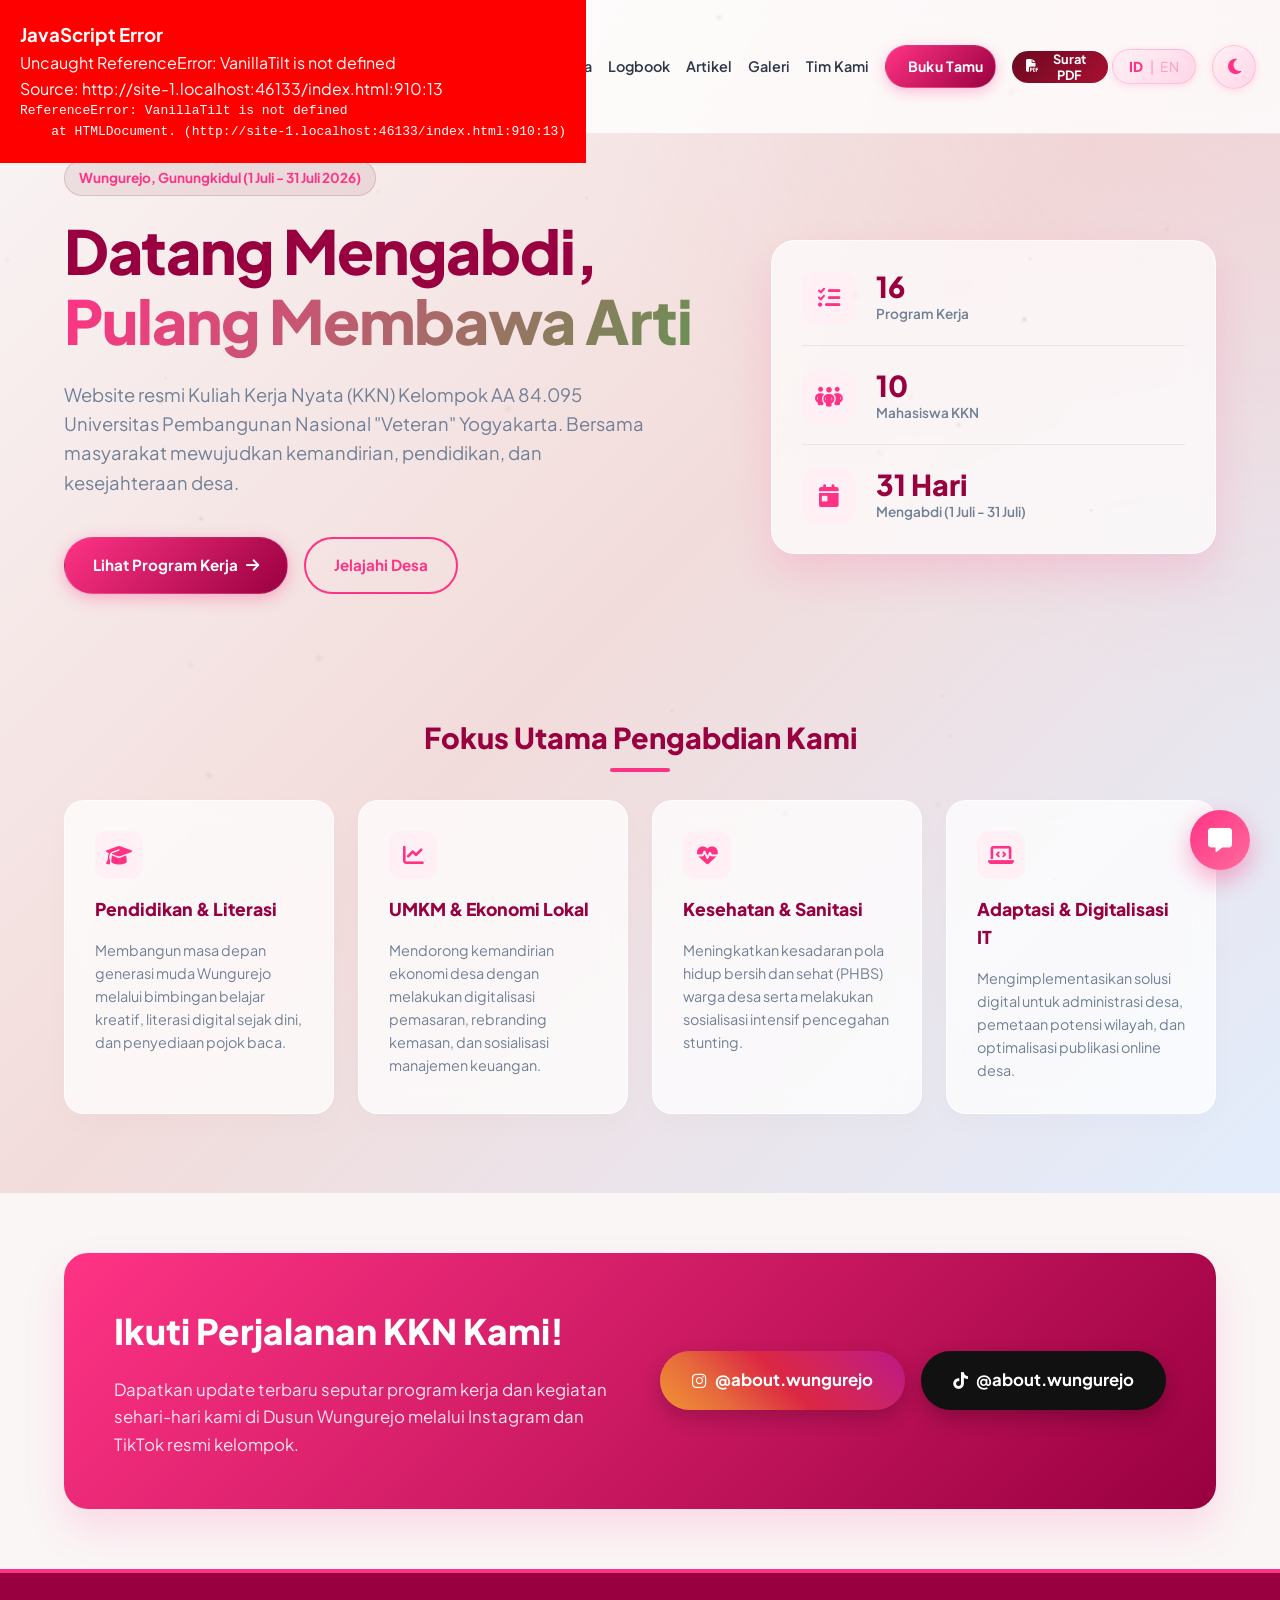
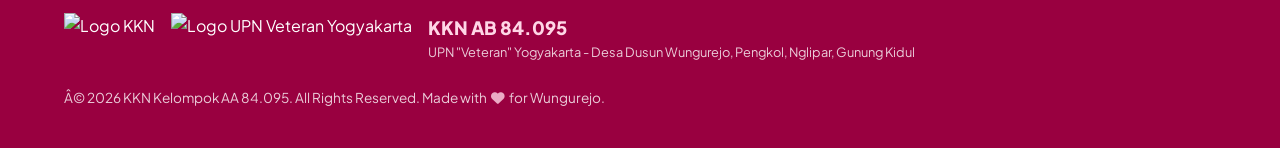
==== commit e27d68d4: "style: remove top padding from gallery section so scrollytelling is flush to navbar" ====
--- a/index.html
+++ b/index.html
@@ -40,7 +40,7 @@
     <!-- AOS Animation CSS -->
     <link href="https://unpkg.com/aos@2.3.1/dist/aos.css" rel="stylesheet">
     <!-- Stylesheet -->
-    <link rel="stylesheet" href="style.css?v=41">
+    <link rel="stylesheet" href="style.css?v=42">
     <!-- Chart.js for Demographics -->
     <script src="https://cdn.jsdelivr.net/npm/chart.js"></script>
     <!-- jsPDF for PDF Generator -->
@@ -556,7 +556,7 @@
     
 
     <!-- Gallery Section -->
-    <section id="galeri" class="gallery-section section-padding page-section">
+    <section id="galeri" class="gallery-section page-section" style="padding-top: 0; padding-bottom: 100px;">
 
         <!-- ① Scrollytelling: dedicated 400vh container so sticky works perfectly -->
         <div id="gallery-scrolly-trigger" class="gallery-scrolly-trigger">
@@ -919,7 +919,7 @@
     <!-- Multi-Language Dictionary -->
     <script src="lang.js?v=5"></script>
     <!-- App Script -->
-    <script src="app.js?v=41"></script>
+    <script src="app.js?v=42"></script>
     <!-- PWA Service Worker Registration -->
     <script>
         if ('serviceWorker' in navigator) {
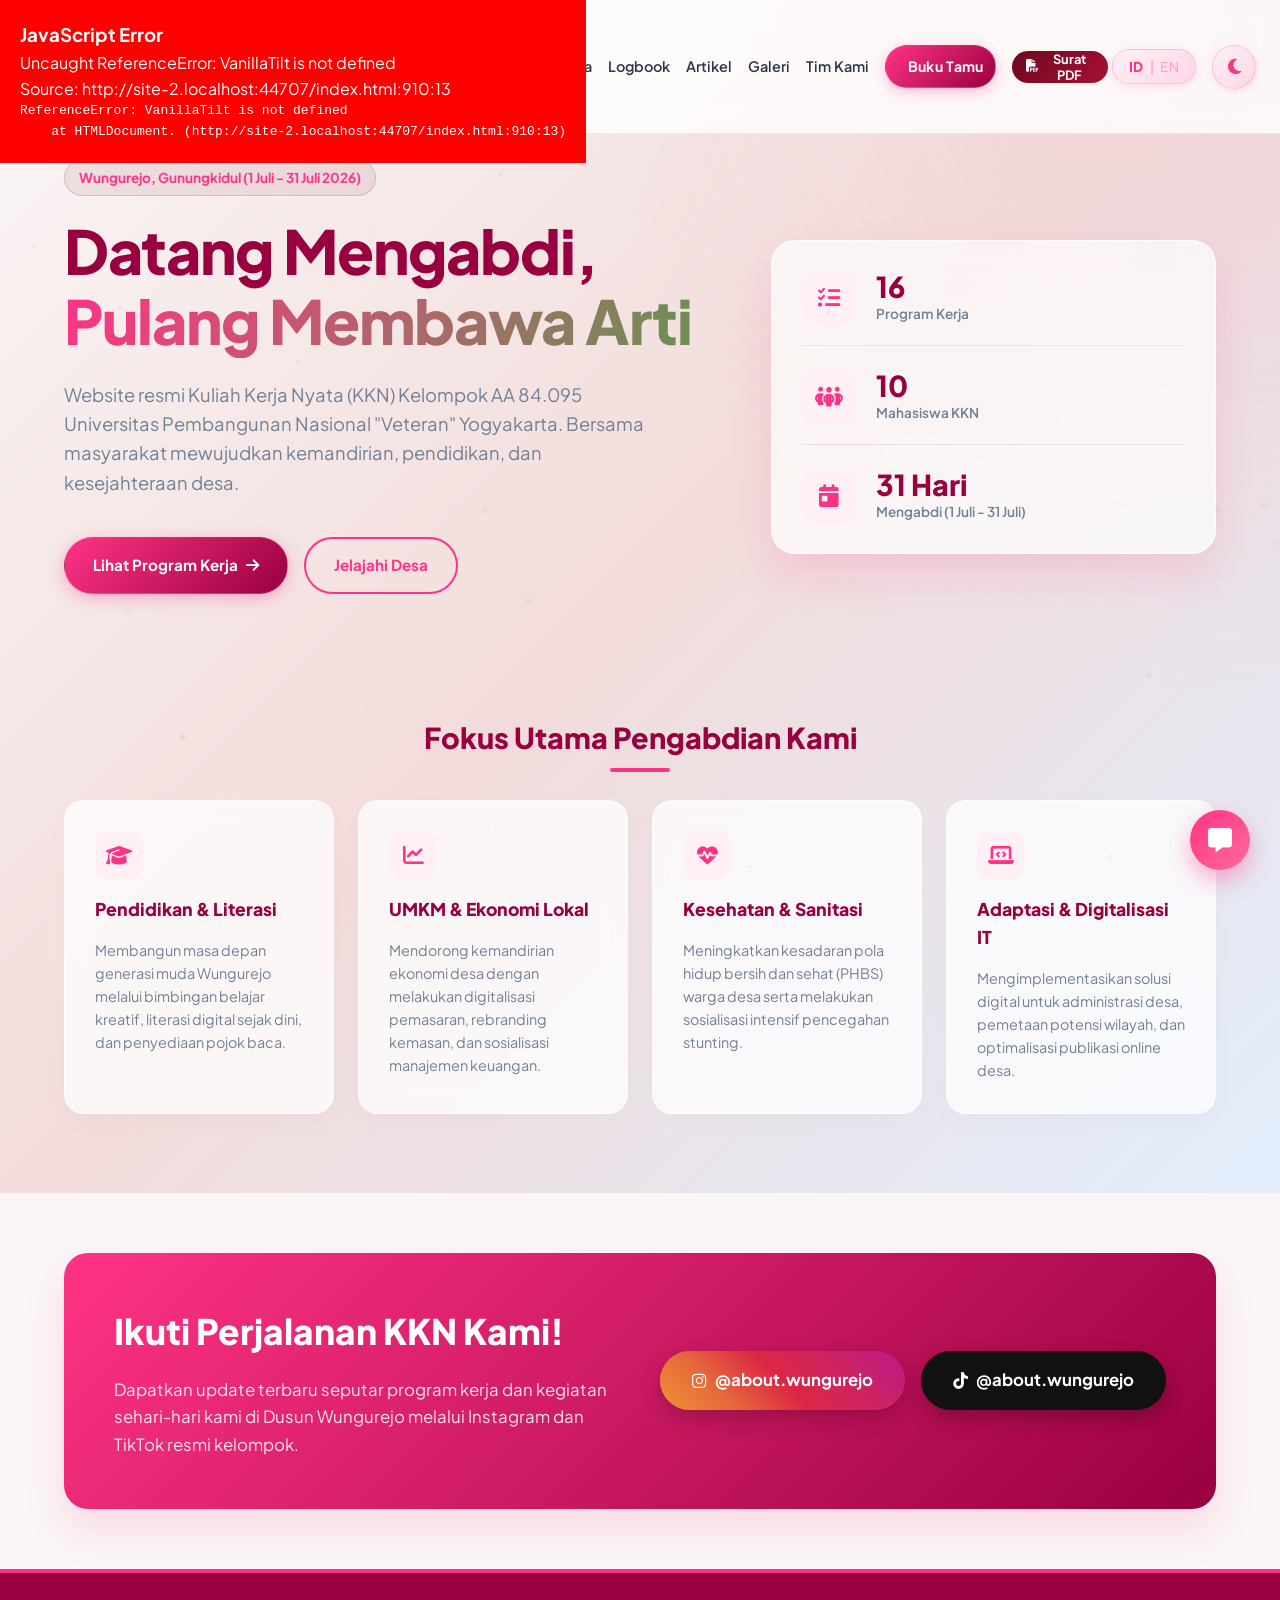
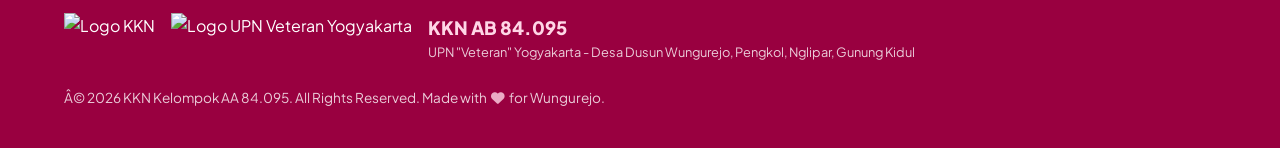
==== commit cc78dd61: "fix: restore original scrollytelling style, keep 16 proker + subtle scale/glow upgrades" ====
--- a/index.html
+++ b/index.html
@@ -40,7 +40,7 @@
     <!-- AOS Animation CSS -->
     <link href="https://unpkg.com/aos@2.3.1/dist/aos.css" rel="stylesheet">
     <!-- Stylesheet -->
-    <link rel="stylesheet" href="style.css?v=42">
+    <link rel="stylesheet" href="style.css?v=43">
     <!-- Chart.js for Demographics -->
     <script src="https://cdn.jsdelivr.net/npm/chart.js"></script>
     <!-- jsPDF for PDF Generator -->
@@ -483,7 +483,7 @@
             <div class="section-header" data-aos="fade-up">
                 <span class="section-tag" data-lang-key="proker_tag">Rencana Aksi</span>
                 <h2 class="section-title" data-lang-key="proker_title">Program Kerja Pengabdian</h2>
-                <p class="section-subtitle" data-lang-key="proker_subtitle">Inisiatif program kerja KKN Kelompok AA
+                <p class="section-subtitle" data-lang-key="proker_subtitle">Inisiatif program kerja KKN Kelompok AB
                     84.095 yang terbagi berdasarkan kategori pelaksanaan.</p>
             </div>
 
@@ -556,7 +556,7 @@
     
 
     <!-- Gallery Section -->
-    <section id="galeri" class="gallery-section page-section" style="padding-top: 0; padding-bottom: 100px;">
+    <section id="galeri" class="gallery-section page-section" style="padding-top: 0 !important; padding-bottom: 100px;">
 
         <!-- ① Scrollytelling: dedicated 400vh container so sticky works perfectly -->
         <div id="gallery-scrolly-trigger" class="gallery-scrolly-trigger">
@@ -566,7 +566,7 @@
                         <span class="scrolly-highlight">31 Hari</span> Pengabdian...
                     </div>
                     <div class="scrolly-text" id="scroll-text-2">
-                        <span class="scrolly-highlight">13</span> Program Kerja Terlaksana
+                        <span class="scrolly-highlight">16</span> Program Kerja Terlaksana
                     </div>
                     <div class="scrolly-text" id="scroll-text-3">
                         <span class="scrolly-highlight">430+</span> Warga Dusun Terjangkau
@@ -596,7 +596,7 @@
                 <span class="section-tag" data-lang-key="gallery_tag">Pesona Wungurejo</span>
                 <h2 class="section-title" data-lang-key="gallery_title">Galeri Pengabdian</h2>
                 <p class="section-subtitle" data-lang-key="gallery_subtitle">Potret keindahan alam dan momen berharga
-                    selama pelaksanaan KKN Kelompok AA 84.095.</p>
+                    selama pelaksanaan KKN Kelompok AB 84.095.</p>
             </div>
 
             <div class="masonry-gallery" id="masonry-gallery-container">
@@ -714,7 +714,7 @@
                 <span class="section-tag" data-lang-key="gb_tag">Pesan & Saran</span>
                 <h2 class="section-title" data-lang-key="gb_title">Buku Tamu Interaktif</h2>
                 <p class="section-subtitle" data-lang-key="gb_subtitle">Silakan tinggalkan pesan, masukan, atau kesan
-                    bagi KKN Kelompok AA 84.095
+                    bagi KKN Kelompok AB 84.095
                     selama di Dusun Wungurejo.</p>
             </div>
 
@@ -801,7 +801,7 @@
                             Nglipar, Gunung Kidul</span></p>
                 </div>
             </div>
-            <p class="copyright"><span data-lang-key="footer_copy">&copy; 2026 KKN Kelompok AA 84.095. All Rights
+            <p class="copyright"><span data-lang-key="footer_copy">&copy; 2026 KKN Kelompok AB 84.095. All Rights
                     Reserved. Made with</span> <i class="fa-solid fa-heart"></i> <span data-lang-key="footer_for">for
                     Wungurejo.</span></p>
         </div>
@@ -919,18 +919,16 @@
     <!-- Multi-Language Dictionary -->
     <script src="lang.js?v=5"></script>
     <!-- App Script -->
-    <script src="app.js?v=42"></script>
+    <script src="app.js?v=45"></script>
     <!-- PWA Service Worker Registration -->
     <script>
+        // PWA Disabled Temporarily for Development
         if ('serviceWorker' in navigator) {
-            window.addEventListener('load', () => {
-                navigator.serviceWorker.register('./sw.js')
-                    .then(registration => {
-                        console.log('ServiceWorker PWA berhasil diregistrasi dengan scope: ', registration.scope);
-                    })
-                    .catch(err => {
-                        console.error('Pendaftaran ServiceWorker gagal: ', err);
-                    });
+            navigator.serviceWorker.getRegistrations().then(function(registrations) {
+                for(let registration of registrations) {
+                    registration.unregister();
+                    console.log('ServiceWorker unregistered successfully.');
+                }
             });
         }
     </script>
--- a/style.css
+++ b/style.css
@@ -5252,33 +5252,35 @@
     text-align: center;
 }
 
+/* Each slide - original centered text style */
 .scrolly-text {
     position: absolute;
     top: 50%;
     left: 50%;
-    transform: translate(-50%, -50%) scale(0.9);
+    transform: translate(-50%, -50%) scale(0.92);
     width: 90%;
     font-size: 4.5rem;
     font-weight: 800;
-    color: #fff;
-    line-height: 1.15;
+    color: rgba(255, 255, 255, 0.95);
+    line-height: 1.2;
     opacity: 0;
     will-change: transform, opacity;
-    /* NO CSS transition — JS controls timing directly for precision */
     pointer-events: none;
     letter-spacing: -0.5px;
-    text-shadow: 0 2px 40px rgba(0,0,0,0.8);
+    text-shadow: 0 4px 60px rgba(0, 0, 0, 0.9);
 }
 
 .scrolly-highlight {
-    background: linear-gradient(135deg, #FF3385 0%, #FFA500 100%);
+    background: linear-gradient(135deg, #FF3385 0%, #FF8C00 100%);
     -webkit-background-clip: text;
     -webkit-text-fill-color: transparent;
     background-clip: text;
     display: inline-block;
-}
-
-/* Scroll progress dots at bottom */
+    /* Subtle glow behind the gradient text */
+    filter: drop-shadow(0 0 20px rgba(255, 51, 133, 0.35));
+}
+
+/* Progress dots */
 .scrolly-dots {
     position: absolute;
     bottom: 80px;
@@ -5289,44 +5291,44 @@
     z-index: 10;
 }
 .scrolly-dot {
-    width: 6px;
-    height: 6px;
+    width: 8px;
+    height: 8px;
     border-radius: 50%;
-    background: rgba(255,255,255,0.25);
-    transition: background 0.3s ease, transform 0.3s ease;
+    background: rgba(255, 255, 255, 0.2);
+    transition: background 0.4s ease, transform 0.4s ease, width 0.4s ease;
 }
 .scrolly-dot.active {
     background: #FF3385;
-    transform: scale(1.4);
-}
-
+    transform: scale(1.5);
+}
+
+/* Scroll cue */
 .scroll-indicator {
     position: absolute;
     bottom: 30px;
     left: 50%;
     transform: translateX(-50%);
-    color: rgba(255, 255, 255, 0.4);
+    color: rgba(255, 255, 255, 0.35);
     display: flex;
     flex-direction: column;
     align-items: center;
     gap: 8px;
-    font-size: 0.75rem;
+    font-size: 0.72rem;
     text-transform: uppercase;
     letter-spacing: 3px;
-    animation: bounce 2s infinite;
+    animation: bounce 2.2s ease-in-out infinite;
 }
 
 @keyframes bounce {
-    0%, 20%, 50%, 80%, 100% { transform: translateY(0) translateX(-50%); }
-    40% { transform: translateY(-10px) translateX(-50%); }
-    60% { transform: translateY(-5px) translateX(-50%); }
+    0%, 100% { transform: translateY(0) translateX(-50%); }
+    50%       { transform: translateY(-8px) translateX(-50%); }
 }
 
 @media (max-width: 768px) {
-    .scrolly-text { font-size: 2.2rem; width: 95%; }
+    .scrolly-text { font-size: 2.4rem; width: 95%; }
 }
 @media (max-width: 480px) {
-    .scrolly-text { font-size: 1.75rem; }
+    .scrolly-text { font-size: 1.8rem; }
 }
 
 /* ======================================================
@@ -5417,7 +5419,7 @@
 
 /* Trigger container: tall enough for 4 scroll segments */
 .gallery-scrolly-trigger {
-    height: 400vh; /* 100vh per text slide */
+    height: 400vh;
     position: relative;
     background: #050505;
 }
@@ -5432,20 +5434,30 @@
     align-items: center;
     justify-content: center;
     overflow: hidden;
-    background: radial-gradient(ellipse at center, #0d0d1a 0%, #000 100%);
-}
-
-/* Subtle ambient glow */
+    background: #000;
+}
+
+/* Multi-layer cinematic gradient background */
 .gallery-scrolly-sticky::before {
     content: '';
     position: absolute;
     inset: 0;
     background:
-        radial-gradient(circle at 30% 70%, rgba(255,51,133,0.06) 0%, transparent 55%),
-        radial-gradient(circle at 70% 30%, rgba(255,165,0,0.06) 0%, transparent 55%);
+        radial-gradient(ellipse at 20% 80%, rgba(255, 51, 133, 0.12) 0%, transparent 50%),
+        radial-gradient(ellipse at 80% 20%, rgba(255, 165, 0, 0.10) 0%, transparent 50%),
+        radial-gradient(ellipse at 50% 50%, #0a0010 0%, #000 70%);
     pointer-events: none;
-}
-
-
-
-
+    z-index: 0;
+}
+
+/* Ensure content layers sit above background */
+.gallery-scrolly-sticky .scrolly-content,
+.gallery-scrolly-sticky .scrolly-dots,
+.gallery-scrolly-sticky .scroll-indicator {
+    position: relative;
+    z-index: 5;
+}
+
+
+
+
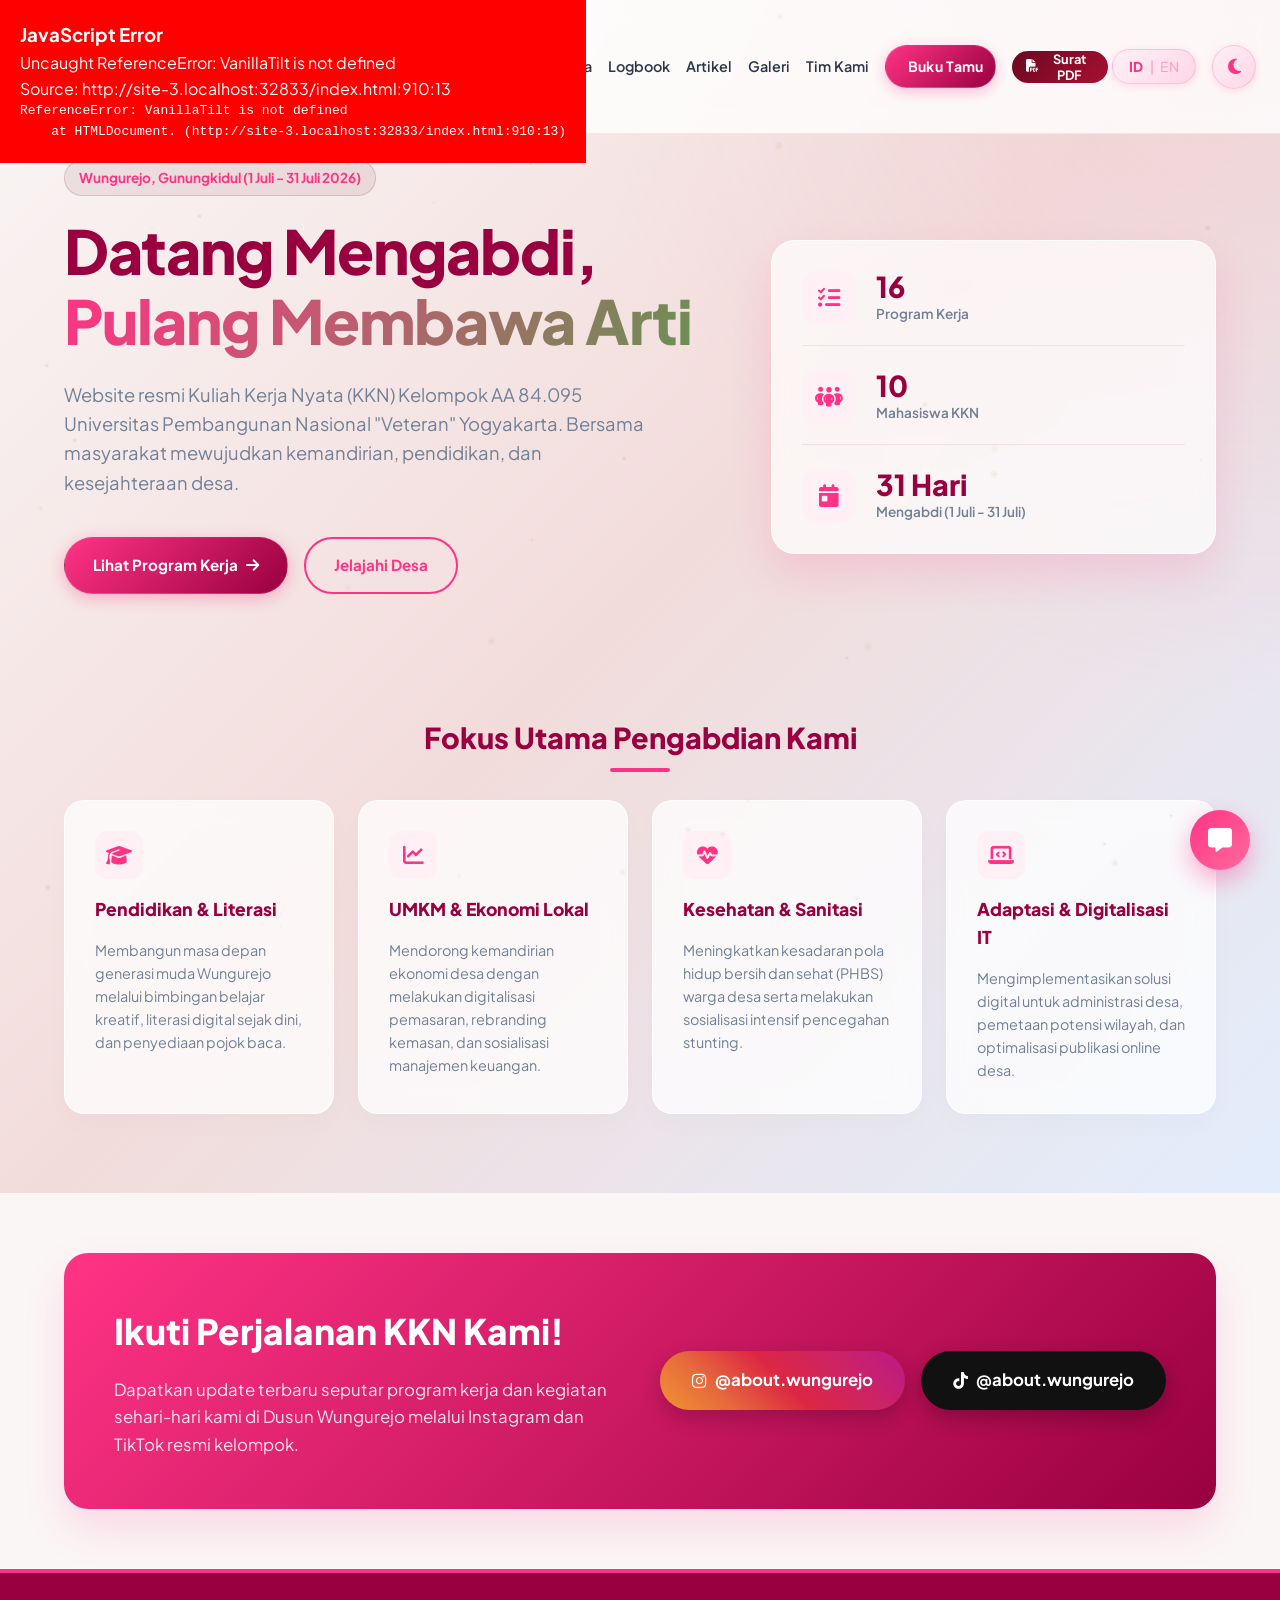
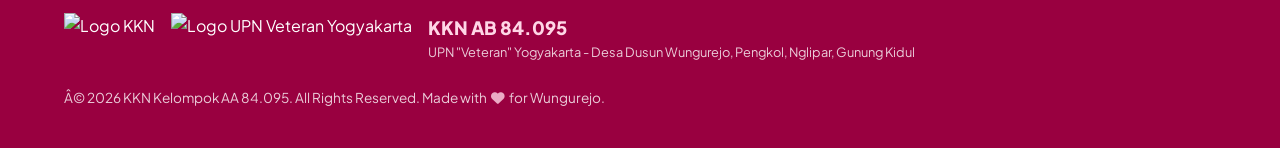
==== commit f58ffd02: "fix: critical CSS z-index bug on scrollytelling dots/indicator + bust CSS cache (v44)" ====
--- a/index.html
+++ b/index.html
@@ -40,7 +40,7 @@
     <!-- AOS Animation CSS -->
     <link href="https://unpkg.com/aos@2.3.1/dist/aos.css" rel="stylesheet">
     <!-- Stylesheet -->
-    <link rel="stylesheet" href="style.css?v=43">
+    <link rel="stylesheet" href="style.css?v=44">
     <!-- Chart.js for Demographics -->
     <script src="https://cdn.jsdelivr.net/npm/chart.js"></script>
     <!-- jsPDF for PDF Generator -->
--- a/style.css
+++ b/style.css
@@ -5450,11 +5450,15 @@
     z-index: 0;
 }
 
-/* Ensure content layers sit above background */
-.gallery-scrolly-sticky .scrolly-content,
+/* Ensure content sits above the ::before background gradient */
+.gallery-scrolly-sticky .scrolly-content {
+    position: relative;
+    z-index: 5;
+}
+
+/* Dots & indicator are already position:absolute — only lift their z-index */
 .gallery-scrolly-sticky .scrolly-dots,
 .gallery-scrolly-sticky .scroll-indicator {
-    position: relative;
     z-index: 5;
 }
 
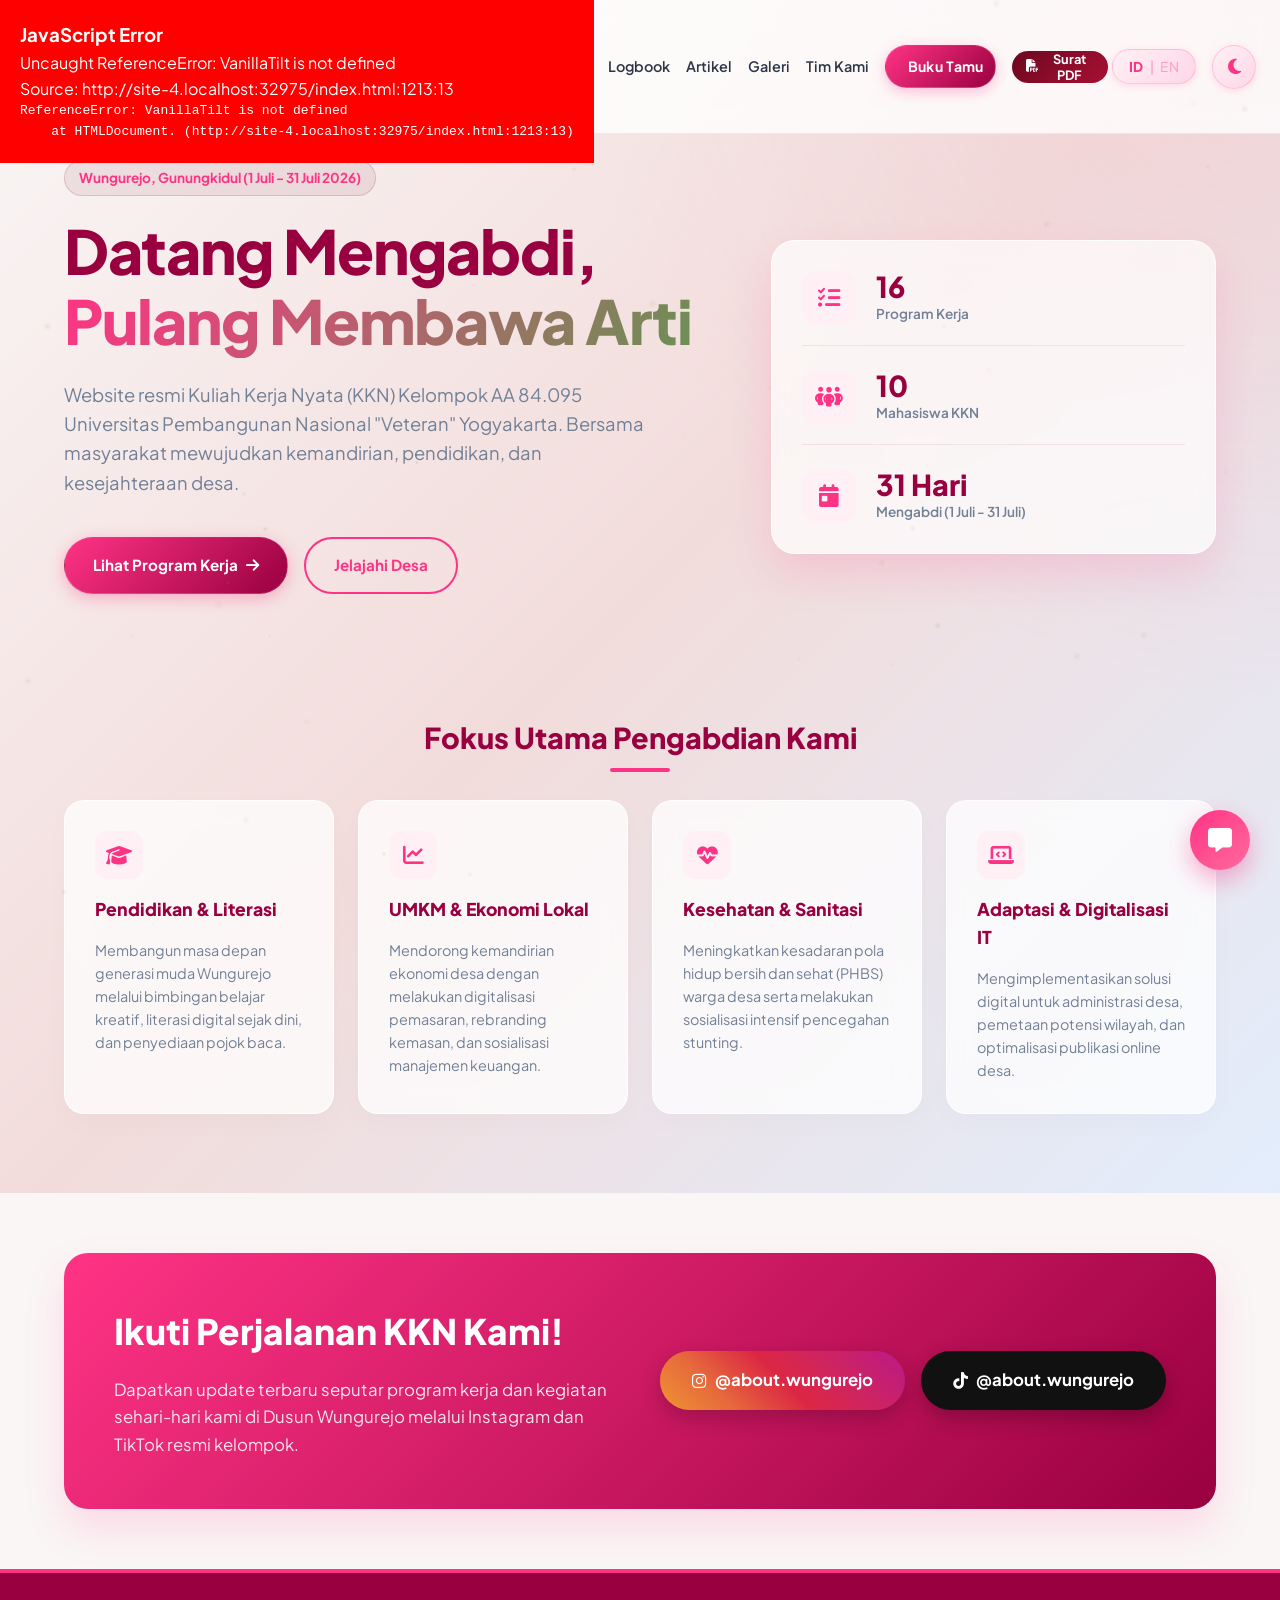
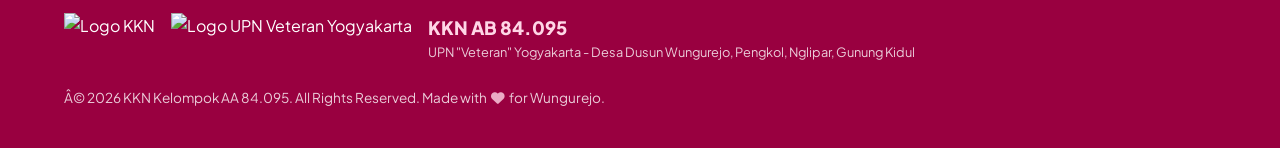
==== commit 0300dd3d: "feat: redesign UMKM search feature & polish professional slate dark mode" ====
--- a/index.html
+++ b/index.html
@@ -385,7 +385,25 @@
                     membeli produk unggulan asli dari warga Dusun Wungurejo.</p>
             </div>
 
-            <div class="umkm-grid">
+            <!-- UMKM Search Bar -->
+            <div class="umkm-search-wrapper" data-aos="fade-up" data-aos-delay="100">
+                <div class="umkm-search-box">
+                    <i class="fa-solid fa-magnifying-glass umkm-search-icon"></i>
+                    <input
+                        type="text"
+                        id="umkm-search-input"
+                        class="umkm-search-input"
+                        placeholder="Cari produk atau kategori UMKM... (contoh: madu, bengkel, kripik)"
+                        autocomplete="off"
+                    />
+                    <button id="umkm-search-clear" class="umkm-search-clear" aria-label="Hapus pencarian" style="display:none;">
+                        <i class="fa-solid fa-xmark"></i>
+                    </button>
+                </div>
+                <div id="umkm-search-info" class="umkm-search-info" style="display:none;"></div>
+            </div>
+
+            <div class="umkm-grid" id="umkm-grid">
                 <!-- UMKM Item 1 -->
                 <div class="umkm-card umkm-clickable" data-aos="fade-up" data-aos-delay="100" data-umkm-id="1">
                     <div class="umkm-img-wrap">
@@ -429,6 +447,298 @@
                         <div class="umkm-price">Harga Bervariasi</div>
                         <button class="btn btn-detail-umkm"><i class="fa-solid fa-circle-info"></i> Lihat Detail & Lokasi</button>
                     </div>
+                </div>
+
+                <!-- UMKM Item 4 -->
+                <div class="umkm-card umkm-clickable" data-aos="fade-up" data-aos-delay="400" data-umkm-id="4">
+                    <div class="umkm-img-wrap">
+                        <img src="assets/KatalogUMKM/RT01/kripik_singkong_ibu_anik/IMG_0554.JPG" alt="Kripik Singkong">
+                        <div class="umkm-badge">Olahan Pangan</div>
+                        <div class="umkm-overlay-hint"><i class="fa-solid fa-expand"></i> Lihat Detail</div>
+                    </div>
+                    <div class="umkm-content">
+                        <h3>Kripik Singkong & Pisang Ibu Anik</h3>
+                        <p>Olahan renyah kripik singkong dan pisang dari bahan berkualitas.</p>
+                        <div class="umkm-price">Harga Bervariasi</div>
+                        <button class="btn btn-detail-umkm"><i class="fa-solid fa-circle-info"></i> Lihat Detail & Lokasi</button>
+                    </div>
+                </div>
+
+                <!-- UMKM Item 5 -->
+                <div class="umkm-card umkm-clickable" data-aos="fade-up" data-aos-delay="500" data-umkm-id="5">
+                    <div class="umkm-img-wrap">
+                        <img src="assets/KatalogUMKM/RT01/Jahe_instant_KWT_Ngudi_Makmur/IMG_0551.JPG" alt="Jahe Instan">
+                        <div class="umkm-badge">Minuman Herbal</div>
+                        <div class="umkm-overlay-hint"><i class="fa-solid fa-expand"></i> Lihat Detail</div>
+                    </div>
+                    <div class="umkm-content">
+                        <h3>Jahe Instan KWT Ngudi Makmur</h3>
+                        <p>Minuman serbuk jahe instan yang menyehatkan dan praktis diseduh.</p>
+                        <div class="umkm-price">Harga Bervariasi</div>
+                        <button class="btn btn-detail-umkm"><i class="fa-solid fa-circle-info"></i> Lihat Detail & Lokasi</button>
+                    </div>
+                </div>
+
+                <!-- UMKM Item 6 -->
+                <div class="umkm-card umkm-clickable" data-aos="fade-up" data-aos-delay="600" data-umkm-id="6">
+                    <div class="umkm-img-wrap">
+                        <img src="assets/KatalogUMKM/RT02/Duwisty_Snack/IMG_0520.JPG" alt="Duwisty Snack">
+                        <div class="umkm-badge">Olahan Pangan</div>
+                        <div class="umkm-overlay-hint"><i class="fa-solid fa-expand"></i> Lihat Detail</div>
+                    </div>
+                    <div class="umkm-content">
+                        <h3>Duwisty Snack</h3>
+                        <p>Aneka camilan ringan lezat, renyah, dan cocok untuk segala suasana.</p>
+                        <div class="umkm-price">Harga Bervariasi</div>
+                        <button class="btn btn-detail-umkm"><i class="fa-solid fa-circle-info"></i> Lihat Detail & Lokasi</button>
+                    </div>
+                </div>
+
+                <!-- UMKM Item 7 -->
+                <div class="umkm-card umkm-clickable" data-aos="fade-up" data-aos-delay="700" data-umkm-id="7">
+                    <div class="umkm-img-wrap">
+                        <img src="assets/KatalogUMKM/RT02/Hikmah_Bakery/IMG_0525.JPG" alt="Hikmah Bakery">
+                        <div class="umkm-badge">Olahan Pangan</div>
+                        <div class="umkm-overlay-hint"><i class="fa-solid fa-expand"></i> Lihat Detail</div>
+                    </div>
+                    <div class="umkm-content">
+                        <h3>Hikmah Bakery</h3>
+                        <p>Aneka roti dan kue lezat, lembut, dan fresh setiap harinya.</p>
+                        <div class="umkm-price">Harga Bervariasi</div>
+                        <button class="btn btn-detail-umkm"><i class="fa-solid fa-circle-info"></i> Lihat Detail & Lokasi</button>
+                    </div>
+                </div>
+
+                <!-- UMKM Item 8 -->
+                <div class="umkm-card umkm-clickable" data-aos="fade-up" data-aos-delay="800" data-umkm-id="8">
+                    <div class="umkm-img-wrap">
+                        <img src="assets/KatalogUMKM/RT02/Warung_Ibu_Umi/IMG_0548.JPG" alt="Warung Ibu Umi">
+                        <div class="umkm-badge">Toko Kelontong</div>
+                        <div class="umkm-overlay-hint"><i class="fa-solid fa-expand"></i> Lihat Detail</div>
+                    </div>
+                    <div class="umkm-content">
+                        <h3>Warung Ibu Umi</h3>
+                        <p>Toko kelontong menyediakan kebutuhan sehari-hari warga dengan harga terjangkau.</p>
+                        <div class="umkm-price">Harga Bervariasi</div>
+                        <button class="btn btn-detail-umkm"><i class="fa-solid fa-circle-info"></i> Lihat Detail & Lokasi</button>
+                    </div>
+                </div>
+
+                <!-- UMKM Item 9 -->
+                <div class="umkm-card umkm-clickable" data-aos="fade-up" data-aos-delay="900" data-umkm-id="9">
+                    <div class="umkm-img-wrap">
+                        <img src="assets/KatalogUMKM/RT03/Meubel_Pak_Wasimin/IMG_0527.JPG" alt="Meubel Pak Wasimin">
+                        <div class="umkm-badge">Kerajinan Kayu</div>
+                        <div class="umkm-overlay-hint"><i class="fa-solid fa-expand"></i> Lihat Detail</div>
+                    </div>
+                    <div class="umkm-content">
+                        <h3>Meubel Pak Wasimin</h3>
+                        <p>Furnitur dan perabot kayu berkualitas, dikerjakan oleh pengrajin berpengalaman.</p>
+                        <div class="umkm-price">Harga Bervariasi</div>
+                        <button class="btn btn-detail-umkm"><i class="fa-solid fa-circle-info"></i> Lihat Detail & Lokasi</button>
+                    </div>
+                </div>
+
+                <!-- UMKM Item 10 -->
+                <div class="umkm-card umkm-clickable" data-aos="fade-up" data-aos-delay="1000" data-umkm-id="10">
+                    <div class="umkm-img-wrap">
+                        <img src="assets/KatalogUMKM/RT03/Meubel_Pak_Puryanto/IMG_0530.JPG" alt="Meubel Pak Puryanto">
+                        <div class="umkm-badge">Kerajinan Kayu</div>
+                        <div class="umkm-overlay-hint"><i class="fa-solid fa-expand"></i> Lihat Detail</div>
+                    </div>
+                    <div class="umkm-content">
+                        <h3>Meubel Pak Puryanto</h3>
+                        <p>Furnitur dan perabot kayu berkualitas, melayani pesanan sesuai kebutuhan.</p>
+                        <div class="umkm-price">Harga Bervariasi</div>
+                        <button class="btn btn-detail-umkm"><i class="fa-solid fa-circle-info"></i> Lihat Detail & Lokasi</button>
+                    </div>
+                </div>
+
+                <!-- UMKM Item 11 -->
+                <div class="umkm-card umkm-clickable" data-aos="fade-up" data-aos-delay="1100" data-umkm-id="11">
+                    <div class="umkm-img-wrap">
+                        <img src="assets/KatalogUMKM/RT03/Pecel_Mbah_Tini/IMG_0562.JPG" alt="Pecel Mbah Tini">
+                        <div class="umkm-badge">Kuliner Lokal</div>
+                        <div class="umkm-overlay-hint"><i class="fa-solid fa-expand"></i> Lihat Detail</div>
+                    </div>
+                    <div class="umkm-content">
+                        <h3>Pecel Mbah Tini</h3>
+                        <p>Nasi pecel lezat dengan bumbu kacang khas dan sayuran segar.</p>
+                        <div class="umkm-price">Harga Bervariasi</div>
+                        <button class="btn btn-detail-umkm"><i class="fa-solid fa-circle-info"></i> Lihat Detail & Lokasi</button>
+                    </div>
+                </div>
+
+                <!-- UMKM Item 12 -->
+                <div class="umkm-card umkm-clickable" data-aos="fade-up" data-aos-delay="1200" data-umkm-id="12">
+                    <div class="umkm-img-wrap">
+                        <img src="assets/KatalogUMKM/RT03/Tikar_Mendong_Mbah_Tuminem/IMG_0526.JPG" alt="Tikar Mendong Mbah Tuminem">
+                        <div class="umkm-badge">Kerajinan Tangan</div>
+                        <div class="umkm-overlay-hint"><i class="fa-solid fa-expand"></i> Lihat Detail</div>
+                    </div>
+                    <div class="umkm-content">
+                        <h3>Tikar Mendong Mbah Tuminem</h3>
+                        <p>Tikar anyaman mendong tradisional, awet, nyaman, dan ramah lingkungan.</p>
+                        <div class="umkm-price">Harga Bervariasi</div>
+                        <button class="btn btn-detail-umkm"><i class="fa-solid fa-circle-info"></i> Lihat Detail & Lokasi</button>
+                    </div>
+                </div>
+
+                <!-- UMKM Item 13 -->
+                <div class="umkm-card umkm-clickable" data-aos="fade-up" data-aos-delay="1300" data-umkm-id="13">
+                    <div class="umkm-img-wrap">
+                        <img src="assets/KatalogUMKM/RT03/Bengkel_AB_SQUAD/IMG_0535.JPG?v=3" alt="Bengkel AB SQUAD">
+                        <div class="umkm-badge">Jasa Servis Motor & Mobil</div>
+                        <div class="umkm-overlay-hint"><i class="fa-solid fa-expand"></i> Lihat Detail</div>
+                    </div>
+                    <div class="umkm-content">
+                        <h3>Bengkel AB SQUAD</h3>
+                        <p>Servis motor & mobil, perbaikan mesin, ganti oli, dan tune up.</p>
+                        <div class="umkm-price">Sesuai Kerusakan</div>
+                        <button class="btn btn-detail-umkm"><i class="fa-solid fa-circle-info"></i> Lihat Detail & Lokasi</button>
+                    </div>
+                </div>
+
+                <!-- UMKM Item 14 -->
+                <div class="umkm-card umkm-clickable" data-aos="fade-up" data-aos-delay="1400" data-umkm-id="14">
+                    <div class="umkm-img-wrap">
+                        <img src="assets/KatalogUMKM/RT04/Fergi_Bengkel/IMG_0477.JPG?v=2" alt="Bengkel Fergi">
+                        <div class="umkm-badge">Jasa Servis Mobil</div>
+                        <div class="umkm-overlay-hint"><i class="fa-solid fa-expand"></i> Lihat Detail</div>
+                    </div>
+                    <div class="umkm-content">
+                        <h3>Bengkel Fergi</h3>
+                        <p>Spesialis servis dan perbaikan kendaraan roda empat yang terpercaya.</p>
+                        <div class="umkm-price">Sesuai Kerusakan</div>
+                        <button class="btn btn-detail-umkm"><i class="fa-solid fa-circle-info"></i> Lihat Detail & Lokasi</button>
+                    </div>
+                </div>
+
+                <!-- UMKM Item 15 -->
+                <div class="umkm-card umkm-clickable" data-aos="fade-up" data-aos-delay="1500" data-umkm-id="15">
+                    <div class="umkm-img-wrap">
+                        <img src="assets/KatalogUMKM/RT04/Ibu_Wacik_Sayur/IMG_0544.JPG" alt="Warung Sayur Ibu Wacik">
+                        <div class="umkm-badge">Warung Sayur</div>
+                        <div class="umkm-overlay-hint"><i class="fa-solid fa-expand"></i> Lihat Detail</div>
+                    </div>
+                    <div class="umkm-content">
+                        <h3>Warung Sayur Ibu Wacik</h3>
+                        <p>Menyediakan berbagai macam sayuran segar, bumbu dapur, dan kebutuhan harian.</p>
+                        <div class="umkm-price">Harga Bervariasi</div>
+                        <button class="btn btn-detail-umkm"><i class="fa-solid fa-circle-info"></i> Lihat Detail & Lokasi</button>
+                    </div>
+                </div>
+
+                <!-- UMKM Item 16 -->
+                <div class="umkm-card umkm-clickable" data-aos="fade-up" data-aos-delay="1600" data-umkm-id="16">
+                    <div class="umkm-img-wrap">
+                        <img src="assets/KatalogUMKM/RT04/FFS_(Fam_Fergi_Sabriansyah)_Ternak_Ayam_Petelur/IMG_0522.JPG" alt="FFS Ternak Ayam Petelur">
+                        <div class="umkm-badge">Hasil Peternakan</div>
+                        <div class="umkm-overlay-hint"><i class="fa-solid fa-expand"></i> Lihat Detail</div>
+                    </div>
+                    <div class="umkm-content">
+                        <h3>FFS Ternak Ayam Petelur</h3>
+                        <p>Peternakan ayam petelur berkualitas yang menghasilkan telur segar setiap harinya.</p>
+                        <div class="umkm-price">Harga Bervariasi</div>
+                        <button class="btn btn-detail-umkm"><i class="fa-solid fa-circle-info"></i> Lihat Detail & Lokasi</button>
+                    </div>
+                </div>
+
+                <!-- UMKM Item 17 -->
+                <div class="umkm-card umkm-clickable" data-aos="fade-up" data-aos-delay="1700" data-umkm-id="17">
+                    <div class="umkm-img-wrap">
+                        <img src="assets/KatalogUMKM/RT04/Jual_Beli_Kambing_Pak_Sutikno/IMG_0483.JPG" alt="Jual Beli Kambing Pak Sutikno">
+                        <div class="umkm-badge">Hasil Peternakan</div>
+                        <div class="umkm-overlay-hint"><i class="fa-solid fa-expand"></i> Lihat Detail</div>
+                    </div>
+                    <div class="umkm-content">
+                        <h3>Jual Beli Kambing Pak Sutikno</h3>
+                        <p>Melayani jual beli kambing berkualitas untuk aqiqah, qurban, maupun ternak.</p>
+                        <div class="umkm-price">Harga Bervariasi</div>
+                        <button class="btn btn-detail-umkm"><i class="fa-solid fa-circle-info"></i> Lihat Detail & Lokasi</button>
+                    </div>
+                </div>
+
+                <!-- UMKM Item 18 -->
+                <div class="umkm-card umkm-clickable" data-aos="fade-up" data-aos-delay="1800" data-umkm-id="18">
+                    <div class="umkm-img-wrap">
+                        <img src="assets/KatalogUMKM/RT04/Penanam_Cabai_Mas_Rida/IMG_0541.JPG" alt="Penanam Cabai Mas Rida">
+                        <div class="umkm-badge">Hasil Pertanian</div>
+                        <div class="umkm-overlay-hint"><i class="fa-solid fa-expand"></i> Lihat Detail</div>
+                    </div>
+                    <div class="umkm-content">
+                        <h3>Penanam Cabai Mas Rida</h3>
+                        <p>Hasil panen cabai berkualitas dan segar langsung dari kebun Mas Rida.</p>
+                        <div class="umkm-price">Harga Bervariasi</div>
+                        <button class="btn btn-detail-umkm"><i class="fa-solid fa-circle-info"></i> Lihat Detail & Lokasi</button>
+                    </div>
+                </div>
+
+                <!-- UMKM Item 19 -->
+                <div class="umkm-card umkm-clickable" data-aos="fade-up" data-aos-delay="1900" data-umkm-id="19">
+                    <div class="umkm-img-wrap">
+                        <img src="assets/KatalogUMKM/RT06/Anyaman_Tikar_Mendong_Ibu_Sugiyanto/IMG_0516.JPG" alt="Anyaman Tikar Mendong Ibu Sugiyanto">
+                        <div class="umkm-badge">Kerajinan Tangan</div>
+                        <div class="umkm-overlay-hint"><i class="fa-solid fa-expand"></i> Lihat Detail</div>
+                    </div>
+                    <div class="umkm-content">
+                        <h3>Anyaman Tikar Mendong Ibu Sugiyanto</h3>
+                        <p>Tikar anyaman mendong tradisional, sejuk, kuat, dan ramah lingkungan.</p>
+                        <div class="umkm-price">Harga Bervariasi</div>
+                        <button class="btn btn-detail-umkm"><i class="fa-solid fa-circle-info"></i> Lihat Detail & Lokasi</button>
+                    </div>
+                </div>
+
+                <!-- UMKM Item 20 -->
+                <div class="umkm-card umkm-clickable" data-aos="fade-up" data-aos-delay="2000" data-umkm-id="20">
+                    <div class="umkm-img-wrap">
+                        <img src="assets/KatalogUMKM/RT05/Ngatijo_Cilok/IMG_0539.JPG" alt="Cilok Pak Ngatijo">
+                        <div class="umkm-badge">Kuliner Lokal</div>
+                        <div class="umkm-overlay-hint"><i class="fa-solid fa-expand"></i> Lihat Detail</div>
+                    </div>
+                    <div class="umkm-content">
+                        <h3>Cilok Pak Ngatijo</h3>
+                        <p>Jajanan cilok khas buatan Pak Ngatijo yang kenyal, gurih, dan lezat dengan bumbu spesial.</p>
+                        <div class="umkm-price">Mulai dari Rp 5.000</div>
+                        <button class="btn btn-detail-umkm"><i class="fa-solid fa-circle-info"></i> Lihat Detail & Lokasi</button>
+                    </div>
+                </div>
+
+                <!-- UMKM Item 21 -->
+                <div class="umkm-card umkm-clickable" data-aos="fade-up" data-aos-delay="2100" data-umkm-id="21">
+                    <div class="umkm-img-wrap">
+                        <img src="assets/KatalogUMKM/RT03/Toko_Qutis/IMG_0771.JPG" alt="Toko Qutis">
+                        <div class="umkm-badge">Toko Kelontong</div>
+                        <div class="umkm-overlay-hint"><i class="fa-solid fa-expand"></i> Lihat Detail</div>
+                    </div>
+                    <div class="umkm-content">
+                        <h3>Toko Qutis</h3>
+                        <p>Menyediakan berbagai macam kebutuhan pokok dan sehari-hari dengan harga terjangkau.</p>
+                        <div class="umkm-price">Harga Terjangkau</div>
+                        <button class="btn btn-detail-umkm"><i class="fa-solid fa-circle-info"></i> Lihat Detail & Lokasi</button>
+                    </div>
+                </div>
+
+                <!-- UMKM Item 22 -->
+                <div class="umkm-card umkm-clickable" data-aos="fade-up" data-aos-delay="2200" data-umkm-id="22">
+                    <div class="umkm-img-wrap">
+                        <img src="assets/KatalogUMKM/RT04/Brigaz_Sablon/IMG_0770.JPG?v=5" alt="Brigaz Sablon">
+                        <div class="umkm-badge">Jasa & Layanan</div>
+                        <div class="umkm-overlay-hint"><i class="fa-solid fa-expand"></i> Lihat Detail</div>
+                    </div>
+                    <div class="umkm-content">
+                        <h3>Brigaz Sablon</h3>
+                        <p>Melayani jasa sablon berkualitas untuk kaos, jaket, seragam, dan kebutuhan lainnya.</p>
+                        <div class="umkm-price">Harga Bervariasi</div>
+                        <button class="btn btn-detail-umkm"><i class="fa-solid fa-circle-info"></i> Lihat Detail & Lokasi</button>
+                    </div>
+                </div>
+
+                <!-- Pesan Tidak Ditemukan -->
+                <div class="umkm-no-result" id="umkm-no-result">
+                    <div class="umkm-no-result-icon"><i class="fa-solid fa-box-open"></i></div>
+                    <h4>Produk tidak ditemukan</h4>
+                    <p>Coba kata kunci lain, misalnya: <strong>madu</strong>, <strong>kripik</strong>, atau <strong>bengkel</strong>.</p>
                 </div>
             </div>
         </div>
@@ -458,16 +768,9 @@
                 <!-- Google Maps Embed -->
                 <div class="umkm-modal-map-wrap">
                     <div class="umkm-modal-map-label"><i class="fa-solid fa-location-dot"></i> Lokasi di Google Maps</div>
-                    <iframe
-                        id="umkm-modal-map"
-                        src=""
-                        width="100%"
-                        height="220"
-                        style="border:0; border-radius:12px;"
-                        allowfullscreen=""
-                        loading="lazy"
-                        referrerpolicy="no-referrer-when-downgrade">
-                    </iframe>
+                    <a id="umkm-modal-map" href="#" target="_blank" class="btn btn-primary" style="display:block; text-align:center; margin-bottom:15px; border-radius: 8px; padding: 10px; font-weight: 500; font-family: 'Outfit', sans-serif;">
+                        <i class="fa-solid fa-map-location-dot"></i> Buka Rute di Google Maps
+                    </a>
                 </div>
 
                 <a id="umkm-modal-wa-btn" href="#" target="_blank" class="btn btn-wa umkm-modal-wa">
@@ -919,7 +1222,7 @@
     <!-- Multi-Language Dictionary -->
     <script src="lang.js?v=5"></script>
     <!-- App Script -->
-    <script src="app.js?v=45"></script>
+    <script src="app.js?v=53"></script>
     <!-- PWA Service Worker Registration -->
     <script>
         // PWA Disabled Temporarily for Development
@@ -983,13 +1286,13 @@
         </div>
         <div class="chat-options">
             <button class="chat-opt-btn"
-                onclick="sendOpt('Apa saja Proker Kelompok?', 'Ada 3 proker kelompok utama: 1) Pembuatan Peta Administrasi Wungurejo, 2) Pelatihan Pertanian untuk KWT, dan 3) Pembuatan Database & Penomoran Rumah Warga.')">Proker
+                onclick="sendOpt('Apa saja Proker Kelompok?', 'Ada 3 proker kelompok utama: 1) Pembuatan Peta Administrasi Wungurejo, 2) Pelatihan Pertanian untuk KWT, dan 3) Pembuatan Database &amp; Penomoran Rumah Warga.')">Proker
                 Kelompok?</button>
             <button class="chat-opt-btn"
-                onclick="sendOpt('Proker Individu tentang apa?', 'Proker individu kami sangat beragam! Mulai dari Uji Kualitas Air Sumur, Pembuatan Website, Eco Enzyme, Pemasaran Madu TBS, hingga Festival Anak (Lomba MC & Storytelling).')">Proker
+                onclick="sendOpt('Proker Individu tentang apa?', 'Proker individu kami beragam! Di antaranya: Evaluasi Kualitas Air Sumur (Havez), Pemasangan Rambu Evakuasi Bencana (Fanida), Optimalisasi Promosi Digital UMKM (Lyra), Penguatan Profil Usaha UMKM (Dian), Sosialisasi Anti Bullying &amp; Pendampingan KWT (Sabrina), Pembangunan Website Desa (Laksana), dan masih banyak lagi!')">Proker
                 Individu?</button>
             <button class="chat-opt-btn"
-                onclick="sendOpt('Berapa total program kerja?', 'Sesuai proposal, kami memiliki total 16 Program Kerja yang terdiri dari Proker Utama (Kelompok & Individu) serta Proker Pendukung seperti Senam Warga.')">Total
+                onclick="sendOpt('Berapa total program kerja?', 'Sesuai proposal, kami memiliki total 16 Program Kerja yang terdiri dari Proker Utama (Kelompok &amp; Individu) serta Proker Pendukung seperti Senam Warga.')">Total
                 Proker?</button>
             <button class="chat-opt-btn"
                 onclick="sendOpt('Di mana lokasi posko?', 'Posko kami terletak di Dusun Wungurejo, Kalurahan Pengkol, Nglipar, Gunungkidul. Kamu bisa lihat detail lokasinya di Peta WebGIS di halaman ini!')">Lokasi
@@ -1026,75 +1329,144 @@
 
     <!-- (Floating PDF Button Removed) -->
 
+
     <!-- ============================================================ -->
-    <!-- PDF GENERATOR MODAL -->
+    <!-- PDF GENERATOR MODAL (Surat Pengantar Padukuhan Wungurejo) -->
     <!-- ============================================================ -->
     <div id="pdf-modal-overlay" class="pdf-overlay" role="dialog" aria-modal="true" aria-labelledby="pdf-modal-title">
         <div class="pdf-modal">
             <button class="pdf-modal-close" id="pdf-modal-close" aria-label="Tutup">&times;</button>
-
             <div class="pdf-modal-header">
                 <div class="pdf-modal-icon"><i class="fa-solid fa-file-signature"></i></div>
-                <h2 id="pdf-modal-title">Generator Surat Izin KKN</h2>
-                <p>Isi data di bawah ini. Surat akan otomatis dibuat dan terunduh.</p>
-            </div>
-
+                <h2 id="pdf-modal-title">Generator Surat Pengantar</h2>
+                <p>Format resmi Padukuhan Wungurejo &mdash; Dua salinan dalam satu lembar A4 landscape.</p>
+            </div>
             <div class="pdf-modal-body">
-                <!-- Jenis Surat -->
                 <div class="pdf-form-group">
-                    <label>Jenis Surat</label>
-                    <select id="pdf-jenis">
-                        <option value="izin_kegiatan">Surat Izin Kegiatan</option>
-                        <option value="izin_survey">Surat Izin Survey Lapangan</option>
-                        <option value="permohonan_data">Surat Permohonan Data Desa</option>
-                        <option value="akta_kelahiran">Surat Pengantar Akte Kelahiran</option>
-                        <option value="ktp_kk">Surat Pengantar Pembuatan KTP / KK</option>
-                        <option value="sktm">Surat Keterangan Tidak Mampu (SKTM)</option>
-                        <option value="domisili">Surat Keterangan Domisili</option>
-                    </select>
-                </div>
-
-                <!-- 2 kolom -->
+                    <label>Nama Lengkap</label>
+                    <input type="text" id="pdf-nama" placeholder="contoh: Budi Santoso">
+                </div>
                 <div class="pdf-form-row">
                     <div class="pdf-form-group">
-                        <label>Nama Lengkap Pemohon</label>
-                        <input type="text" id="pdf-nama" placeholder="contoh: Budi Santoso">
+                        <label>Tempat Lahir</label>
+                        <input type="text" id="pdf-tempat-lahir" placeholder="contoh: Gunungkidul">
                     </div>
                     <div class="pdf-form-group">
-                        <label>NIK (16 digit)</label>
-                        <input type="text" id="pdf-nik" maxlength="16" placeholder="3404xxxxxxxx">
-                    </div>
-                </div>
-
+                        <label>Tanggal Lahir</label>
+                        <input type="date" id="pdf-tgl-lahir">
+                    </div>
+                </div>
                 <div class="pdf-form-row">
                     <div class="pdf-form-group">
-                        <label>Nomor HP / WhatsApp</label>
-                        <input type="text" id="pdf-hp" placeholder="08xx-xxxx-xxxx">
+                        <label>Jenis Kelamin</label>
+                        <select id="pdf-jk">
+                            <option value="Laki-laki">Laki-laki</option>
+                            <option value="Perempuan">Perempuan</option>
+                        </select>
                     </div>
                     <div class="pdf-form-group">
-                        <label>Tanggal Kegiatan</label>
-                        <input type="date" id="pdf-tanggal">
-                    </div>
-                </div>
-
+                        <label>Status Perkawinan</label>
+                        <select id="pdf-status">
+                            <option value="Belum Kawin">Belum Kawin</option>
+                            <option value="Kawin">Kawin</option>
+                            <option value="Cerai Hidup">Cerai Hidup</option>
+                            <option value="Cerai Mati">Cerai Mati</option>
+                        </select>
+                    </div>
+                </div>
+                <div class="pdf-form-row">
+                    <div class="pdf-form-group">
+                        <label>Agama</label>
+                        <select id="pdf-agama">
+                            <option value="Islam">Islam</option>
+                            <option value="Kristen">Kristen</option>
+                            <option value="Katolik">Katolik</option>
+                            <option value="Hindu">Hindu</option>
+                            <option value="Budha">Budha</option>
+                            <option value="Kepercayaan">Kepercayaan</option>
+                        </select>
+                    </div>
+                    <div class="pdf-form-group">
+                        <label>Golongan Darah</label>
+                        <select id="pdf-goldar">
+                            <option value="A">A</option>
+                            <option value="B">B</option>
+                            <option value="AB">AB</option>
+                            <option value="O">O</option>
+                        </select>
+                    </div>
+                </div>
+                <div class="pdf-form-row">
+                    <div class="pdf-form-group">
+                        <label>Pekerjaan</label>
+                        <input type="text" id="pdf-pekerjaan" placeholder="contoh: Petani / Pelajar">
+                    </div>
+                    <div class="pdf-form-group">
+                        <label>Pendidikan</label>
+                        <select id="pdf-pendidikan">
+                            <option value="SD">SD</option>
+                            <option value="SLTP">SLTP</option>
+                            <option value="SLTA" selected>SLTA</option>
+                            <option value="Diploma">Diploma</option>
+                            <option value="S1">S1</option>
+                            <option value="S2">S2</option>
+                            <option value="S3">S3</option>
+                        </select>
+                    </div>
+                </div>
+                <div class="pdf-form-row">
+                    <div class="pdf-form-group">
+                        <label>No. KK</label>
+                        <input type="text" id="pdf-nokk" maxlength="16" placeholder="16 digit">
+                    </div>
+                    <div class="pdf-form-group">
+                        <label>NIK</label>
+                        <input type="text" id="pdf-nik" maxlength="16" placeholder="16 digit">
+                    </div>
+                </div>
                 <div class="pdf-form-group">
-                    <label>Alamat Lengkap</label>
-                    <input type="text" id="pdf-alamat" placeholder="Jl. / Dusun / RT / RW / Kelurahan / Kecamatan">
-                </div>
-
+                    <label>Alamat</label>
+                    <input type="text" id="pdf-alamat" placeholder="Dusun / RT / RW / Kalurahan">
+                </div>
                 <div class="pdf-form-group">
-                    <label>Keperluan / Keterangan Kegiatan</label>
-                    <textarea id="pdf-keperluan" rows="3"
-                        placeholder="Contoh: Sosialisasi Program UMKM Digital kepada warga Dusun Wungurejo dalam rangka KKN AB 84.095..."></textarea>
-                </div>
-
+                    <label>Keperluan</label>
+                    <input type="text" id="pdf-keperluan" placeholder="contoh: Pengurusan KTP, Pembuatan KK, dll.">
+                </div>
+                <div class="pdf-form-row">
+                    <div class="pdf-form-group">
+                        <label>No. RT</label>
+                        <input type="text" id="pdf-rt" placeholder="01" maxlength="3" value="01">
+                    </div>
+                    <div class="pdf-form-group">
+                        <label>No. RW</label>
+                        <input type="text" id="pdf-rw" placeholder="01" maxlength="3" value="01">
+                    </div>
+                </div>
+                <div class="pdf-form-row">
+                    <div class="pdf-form-group">
+                        <label>Padukuhan</label>
+                        <input type="text" id="pdf-padukuhan" value="Wungurejo">
+                    </div>
+                    <div class="pdf-form-group">
+                        <label>Desa</label>
+                        <input type="text" id="pdf-desa" value="Pengkol">
+                    </div>
+                </div>
+                <div class="pdf-form-row">
+                    <div class="pdf-form-group">
+                        <label>Kecamatan</label>
+                        <input type="text" id="pdf-kecamatan" value="Nglipar">
+                    </div>
+                    <div class="pdf-form-group">
+                        <label>Nama Dukuh</label>
+                        <input type="text" id="pdf-nama-dukuh" placeholder="Nama Kepala Dusun">
+                    </div>
+                </div>
                 <div class="pdf-preview-note">
                     <i class="fa-solid fa-circle-info"></i>
-                    Surat akan ditujukan kepada <strong>Kepala Dusun Wungurejo</strong> dengan kop surat resmi KKN AB
-                    84.095 UPN "Veteran" Yogyakarta.
-                </div>
-            </div>
-
+                    PDF dicetak <strong>dua salinan berdampingan (A4 landscape)</strong> sesuai format resmi Padukuhan Wungurejo, Kab. Gunungkidul.
+                </div>
+            </div>
             <div class="pdf-modal-footer">
                 <button class="pdf-btn-cancel" id="pdf-btn-cancel">Batal</button>
                 <button class="pdf-btn-generate" id="pdf-btn-generate">
@@ -1107,188 +1479,193 @@
     <!-- PDF GENERATOR LOGIC -->
     <script>
         (function () {
-            var overlay = document.getElementById('pdf-modal-overlay');
-            var navBtn = document.getElementById('pdf-nav-btn');
-            var closeBtn = document.getElementById('pdf-modal-close');
+            var overlay   = document.getElementById('pdf-modal-overlay');
+            var navBtn    = document.getElementById('pdf-nav-btn');
+            var closeBtn  = document.getElementById('pdf-modal-close');
             var cancelBtn = document.getElementById('pdf-btn-cancel');
-            var genBtn = document.getElementById('pdf-btn-generate');
-
-            if (!overlay) return; // safety guard
-
-            function openModal() { overlay.classList.add('active'); document.body.style.overflow = 'hidden'; }
+            var genBtn    = document.getElementById('pdf-btn-generate');
+            if (!overlay) return;
+
+            function openModal()  { overlay.classList.add('active');    document.body.style.overflow = 'hidden'; }
             function closeModal() { overlay.classList.remove('active'); document.body.style.overflow = ''; }
-
             if (navBtn) navBtn.addEventListener('click', openModal);
             closeBtn.addEventListener('click', closeModal);
             cancelBtn.addEventListener('click', closeModal);
             overlay.addEventListener('click', function (e) { if (e.target === overlay) closeModal(); });
 
-            // Default tanggal = hari ini
-            var tglInput = document.getElementById('pdf-tanggal');
-            if (tglInput) tglInput.valueAsDate = new Date();
+            var BULAN = ['Januari','Februari','Maret','April','Mei','Juni','Juli','Agustus','September','Oktober','November','Desember'];
+
+            function fmtDate(ds) {
+                if (!ds) return '.....................';
+                var d = new Date(ds + 'T00:00:00');
+                return d.getDate() + ' ' + BULAN[d.getMonth()] + ' ' + d.getFullYear();
+            }
+
+            function drawSurat(doc, ox, W, d) {
+                var fs  = 6.8;
+                var lh  = 4.2;
+                var y   = 8;
+                var mid = ox + W / 2;
+                var rt  = d.rt  || '......';
+                var rw  = d.rw  || '......';
+                var thn = new Date().getFullYear();
+
+                doc.setFont('helvetica', 'normal');
+                doc.setFontSize(fs - 0.5);
+                doc.setTextColor(0, 0, 0);
+                doc.text('PENGURUS RT.' + rt + ' RW.' + rw, ox + 1, y);
+                y += lh;
+                doc.text('NO. : ....../RT.' + rt + '/RW.' + rw + '/' + thn, ox + 1, y);
+                y += lh + 1;
+
+                doc.setFont('helvetica', 'bold');
+                doc.setFontSize(fs + 2.5);
+                doc.text('SURAT PENGANTAR', mid, y, { align: 'center' });
+                y += lh + 0.5;
+                doc.setFontSize(fs + 1.2);
+                doc.text('PADUKUHAN ' + (d.padukuhan || 'WUNGUREJO').toUpperCase(), mid, y, { align: 'center' });
+                y += lh;
+                doc.setFont('helvetica', 'normal');
+                doc.setFontSize(fs);
+                doc.text('KECAMATAN ' + (d.kecamatan || 'NGLIPAR').toUpperCase(), mid, y, { align: 'center' });
+                y += lh;
+                doc.text('KABUPATEN GUNUNGKIDUL', mid, y, { align: 'center' });
+                y += lh;
+
+                doc.setDrawColor(0); doc.setLineWidth(0.5);
+                doc.line(ox + 1, y, ox + W - 1, y);
+                y += 3;
+
+                doc.setFont('helvetica', 'normal');
+                doc.setFontSize(fs - 0.5);
+                var intro = 'Yang bertanda tangan di bawah ini RT ' + rt + ' RW ' + rw +
+                    ' Padukuhan ' + (d.padukuhan || 'Wungurejo') +
+                    ' Desa ' + (d.desa || 'Pengkol') +
+                    ' Kecamatan ' + (d.kecamatan || 'Nglipar') +
+                    ' Kabupaten Gunungkidul menerangkan bahwa :';
+                var iL = doc.splitTextToSize(intro, W - 2);
+                doc.text(iL, ox + 1, y);
+                y += iL.length * lh + 2;
+
+                var cL = ox + 3, cC = ox + 43, cV = ox + 46;
+                var vW = W - 48;
+
+                function row(label, value) {
+                    doc.setFont('helvetica', 'normal');
+                    doc.setFontSize(fs - 0.5);
+                    doc.text(label, cL, y);
+                    doc.text(':', cC, y);
+                    var lines = doc.splitTextToSize(String(value || '...'), vW);
+                    doc.text(lines, cV, y);
+                    y += lines.length * lh + 0.3;
+                }
+
+                row('Nama', d.nama || '...................................');
+                row('Tempat / Tgl. Lahir', (d.tempatLahir || '..............') + ' / ' + fmtDate(d.tglLahir));
+                row('Kecamatan', d.kecamatan || 'Nglipar');
+                row('Jenis Kelamin', 'Laki-laki / Perempuan *  (' + (d.jk || '...') + ')');
+                row('Status Perkawinan', 'Belum Kawin / Kawin / Cerai Hidup / Cerai Mati * (' + (d.status || '...') + ')');
+                row('Agama', 'Islam / Kristen / Katolik / Hindu / Budha / Kepercayaan * (' + (d.agama || '...') + ')');
+                row('Golongan Darah', 'A / B / AB / O *  (' + (d.goldar || '...') + ')');
+                row('Pekerjaan', d.pekerjaan || '...................................');
+                row('Pendidikan', 'SD / SLTP / SLTA / Diploma / S1 / S2 / S3 * (' + (d.pendidikan || '...') + ')');
+                row('Alamat', d.alamat || '...................................');
+                row('NIK', d.nik || '...................................');
+                row('No. KK', d.nokk || '...................................');
+                row('Keperluan', d.keperluan || '...................................');
+                y += 1;
+
+                var pt = 'Demikian surat pengantar ini diberikan kepada yang bersangkutan agar dapat digunakan sebagaimana mestinya.';
+                var ptL = doc.splitTextToSize(pt, W - 2);
+                doc.setFontSize(fs - 0.5);
+                doc.text(ptL, ox + 1, y);
+                y += ptL.length * lh + 1;
+                doc.setFontSize(fs - 2);
+                doc.setTextColor(100);
+                doc.text('* Coret yang tidak perlu', ox + 1, y);
+                doc.setTextColor(0);
+                y += lh + 2;
+
+                var now = new Date();
+                var tglStr = (d.kecamatan || 'Nglipar') + ', ....... ' + BULAN[now.getMonth()] + ' ' + now.getFullYear();
+                doc.setFontSize(fs - 0.5);
+                doc.text(tglStr, mid, y, { align: 'center' });
+                y += lh + 1;
+
+                var c1 = ox + 2, c2 = mid - 16, c3 = ox + W - 36;
+                doc.text('Mengetahui :', c1, y);
+                doc.text('Mengetahui :', c2, y);
+                y += lh;
+                doc.setFont('helvetica', 'bold');
+                doc.text('Dukuh', c1 + 2, y);
+                doc.text('Ketua RW', c2 + 2, y);
+                doc.text('Ketua RT', c3 + 2, y);
+                doc.setFont('helvetica', 'normal');
+                y += 18;
+                doc.text('(' + (d.namaDukuh || '......................') + ')', c1, y);
+                doc.text('(............................)', c2, y);
+                doc.text('(............................)', c3, y);
+                y += lh + 1;
+
+                doc.setFontSize(fs - 2.5);
+                doc.setTextColor(120);
+                doc.text('Dinas Kependudukan Dan Pencatatan Sipil Kabupaten Gunungkidul', ox + 1, y);
+                doc.setTextColor(0);
+            }
 
             genBtn.addEventListener('click', function () {
-                var nama = document.getElementById('pdf-nama').value.trim();
-                var nik = document.getElementById('pdf-nik').value.trim();
-                var hp = document.getElementById('pdf-hp').value.trim();
-                var alamat = document.getElementById('pdf-alamat').value.trim();
-                var keperluan = document.getElementById('pdf-keperluan').value.trim();
-                var tanggalRaw = document.getElementById('pdf-tanggal').value;
-                var jenisVal = document.getElementById('pdf-jenis').value;
-
-                if (!nama || !nik || !alamat || !keperluan) {
-                    alert('Harap lengkapi semua kolom wajib: Nama, NIK, Alamat, dan Keperluan.');
+                var d = {
+                    nama:       document.getElementById('pdf-nama').value.trim(),
+                    nik:        document.getElementById('pdf-nik').value.trim(),
+                    nokk:       document.getElementById('pdf-nokk').value.trim(),
+                    alamat:     document.getElementById('pdf-alamat').value.trim(),
+                    keperluan:  document.getElementById('pdf-keperluan').value.trim(),
+                    tempatLahir:document.getElementById('pdf-tempat-lahir').value.trim(),
+                    tglLahir:   document.getElementById('pdf-tgl-lahir').value,
+                    jk:         document.getElementById('pdf-jk').value,
+                    status:     document.getElementById('pdf-status').value,
+                    agama:      document.getElementById('pdf-agama').value,
+                    goldar:     document.getElementById('pdf-goldar').value,
+                    pekerjaan:  document.getElementById('pdf-pekerjaan').value.trim(),
+                    pendidikan: document.getElementById('pdf-pendidikan').value,
+                    rt:         document.getElementById('pdf-rt').value.trim(),
+                    rw:         document.getElementById('pdf-rw').value.trim(),
+                    padukuhan:  document.getElementById('pdf-padukuhan').value.trim(),
+                    desa:       document.getElementById('pdf-desa').value.trim(),
+                    kecamatan:  document.getElementById('pdf-kecamatan').value.trim(),
+                    namaDukuh:  document.getElementById('pdf-nama-dukuh').value.trim()
+                };
+
+                if (!d.nama || !d.alamat || !d.keperluan) {
+                    alert('Harap isi minimal: Nama, Alamat, dan Keperluan.');
                     return;
                 }
-                if (!/^\d{16}$/.test(nik)) {
-                    alert('NIK harus tepat 16 digit angka.');
+                if (!window.jspdf || !window.jspdf.jsPDF) {
+                    alert('Library PDF belum siap. Cek koneksi internet lalu coba lagi.');
                     return;
                 }
 
-                var bulanArr = ['Januari', 'Februari', 'Maret', 'April', 'Mei', 'Juni', 'Juli', 'Agustus', 'September', 'Oktober', 'November', 'Desember'];
-                var tgl = tanggalRaw ? new Date(tanggalRaw + 'T00:00:00') : new Date();
-                var tanggalStr = tgl.getDate() + ' ' + bulanArr[tgl.getMonth()] + ' ' + tgl.getFullYear();
-
-                var jenisMap = {
-                    izin_kegiatan: 'IZIN KEGIATAN',
-                    izin_survey: 'IZIN SURVEY LAPANGAN',
-                    permohonan_data: 'PERMOHONAN DATA DESA',
-                    akta_kelahiran: 'PENGANTAR AKTE KELAHIRAN',
-                    ktp_kk: 'PENGANTAR PEMBUATAN KTP/KK',
-                    sktm: 'KETERANGAN TIDAK MAMPU (SKTM)',
-                    domisili: 'KETERANGAN DOMISILI'
-                };
-                var judulSurat = jenisMap[jenisVal] || 'IZIN KEGIATAN';
-                var nomorSurat = 'KKN.AB84095/' + String(tgl.getDate()).padStart(2, '0') + String(tgl.getMonth() + 1).padStart(2, '0') + tgl.getFullYear() + '/001';
-
-                // Pastikan library jsPDF tersedia
-                if (!window.jspdf || !window.jspdf.jsPDF) {
-                    alert('Library PDF belum siap. Pastikan koneksi internet aktif lalu coba lagi.');
-                    return;
-                }
-
                 var jsPDF = window.jspdf.jsPDF;
-                var doc = new jsPDF({ unit: 'mm', format: 'a4' });
-                var lm = 25, rm = 25, pw = 210 - lm - rm;
-
-                // ÃƒÆ’Ã†â€™Ãƒâ€ Ã¢â‚¬â„¢ÃƒÆ’Ã¢â‚¬Å¡Ãƒâ€šÃ‚Â¢ÃƒÆ’Ã†â€™Ãƒâ€šÃ‚Â¢ÃƒÆ’Ã‚Â¢ÃƒÂ¢Ã¢â€šÂ¬Ã…Â¡Ãƒâ€šÃ‚Â¬ÃƒÆ’Ã¢â‚¬Å¡Ãƒâ€šÃ‚ÂÃƒÆ’Ã†â€™Ãƒâ€šÃ‚Â¢ÃƒÆ’Ã‚Â¢ÃƒÂ¢Ã¢â‚¬Å¡Ã‚Â¬Ãƒâ€¦Ã‚Â¡ÃƒÆ’Ã¢â‚¬Å¡Ãƒâ€šÃ‚Â¬ÃƒÆ’Ã†â€™Ãƒâ€ Ã¢â‚¬â„¢ÃƒÆ’Ã¢â‚¬Å¡Ãƒâ€šÃ‚Â¢ÃƒÆ’Ã†â€™Ãƒâ€šÃ‚Â¢ÃƒÆ’Ã‚Â¢ÃƒÂ¢Ã¢â€šÂ¬Ã…Â¡Ãƒâ€šÃ‚Â¬ÃƒÆ’Ã¢â‚¬Å¡Ãƒâ€šÃ‚ÂÃƒÆ’Ã†â€™Ãƒâ€šÃ‚Â¢ÃƒÆ’Ã‚Â¢ÃƒÂ¢Ã¢â‚¬Å¡Ã‚Â¬Ãƒâ€¦Ã‚Â¡ÃƒÆ’Ã¢â‚¬Å¡Ãƒâ€šÃ‚Â¬ÃƒÆ’Ã†â€™Ãƒâ€ Ã¢â‚¬â„¢ÃƒÆ’Ã¢â‚¬Å¡Ãƒâ€šÃ‚Â¢ÃƒÆ’Ã†â€™Ãƒâ€šÃ‚Â¢ÃƒÆ’Ã‚Â¢ÃƒÂ¢Ã¢â€šÂ¬Ã…Â¡Ãƒâ€šÃ‚Â¬ÃƒÆ’Ã¢â‚¬Å¡Ãƒâ€šÃ‚ÂÃƒÆ’Ã†â€™Ãƒâ€šÃ‚Â¢ÃƒÆ’Ã‚Â¢ÃƒÂ¢Ã¢â‚¬Å¡Ã‚Â¬Ãƒâ€¦Ã‚Â¡ÃƒÆ’Ã¢â‚¬Å¡Ãƒâ€šÃ‚Â¬ KOP SURAT ÃƒÆ’Ã†â€™Ãƒâ€ Ã¢â‚¬â„¢ÃƒÆ’Ã¢â‚¬Å¡Ãƒâ€šÃ‚Â¢ÃƒÆ’Ã†â€™Ãƒâ€šÃ‚Â¢ÃƒÆ’Ã‚Â¢ÃƒÂ¢Ã¢â€šÂ¬Ã…Â¡Ãƒâ€šÃ‚Â¬ÃƒÆ’Ã¢â‚¬Å¡Ãƒâ€šÃ‚ÂÃƒÆ’Ã†â€™Ãƒâ€šÃ‚Â¢ÃƒÆ’Ã‚Â¢ÃƒÂ¢Ã¢â‚¬Å¡Ã‚Â¬Ãƒâ€¦Ã‚Â¡ÃƒÆ’Ã¢â‚¬Å¡Ãƒâ€šÃ‚Â¬ÃƒÆ’Ã†â€™Ãƒâ€ Ã¢â‚¬â„¢ÃƒÆ’Ã¢â‚¬Å¡Ãƒâ€šÃ‚Â¢ÃƒÆ’Ã†â€™Ãƒâ€šÃ‚Â¢ÃƒÆ’Ã‚Â¢ÃƒÂ¢Ã¢â€šÂ¬Ã…Â¡Ãƒâ€šÃ‚Â¬ÃƒÆ’Ã¢â‚¬Å¡Ãƒâ€šÃ‚ÂÃƒÆ’Ã†â€™Ãƒâ€šÃ‚Â¢ÃƒÆ’Ã‚Â¢ÃƒÂ¢Ã¢â‚¬Å¡Ã‚Â¬Ãƒâ€¦Ã‚Â¡ÃƒÆ’Ã¢â‚¬Å¡Ãƒâ€šÃ‚Â¬ÃƒÆ’Ã†â€™Ãƒâ€ Ã¢â‚¬â„¢ÃƒÆ’Ã¢â‚¬Å¡Ãƒâ€šÃ‚Â¢ÃƒÆ’Ã†â€™Ãƒâ€šÃ‚Â¢ÃƒÆ’Ã‚Â¢ÃƒÂ¢Ã¢â€šÂ¬Ã…Â¡Ãƒâ€šÃ‚Â¬ÃƒÆ’Ã¢â‚¬Å¡Ãƒâ€šÃ‚ÂÃƒÆ’Ã†â€™Ãƒâ€šÃ‚Â¢ÃƒÆ’Ã‚Â¢ÃƒÂ¢Ã¢â‚¬Å¡Ã‚Â¬Ãƒâ€¦Ã‚Â¡ÃƒÆ’Ã¢â‚¬Å¡Ãƒâ€šÃ‚Â¬ÃƒÆ’Ã†â€™Ãƒâ€ Ã¢â‚¬â„¢ÃƒÆ’Ã¢â‚¬Å¡Ãƒâ€šÃ‚Â¢ÃƒÆ’Ã†â€™Ãƒâ€šÃ‚Â¢ÃƒÆ’Ã‚Â¢ÃƒÂ¢Ã¢â€šÂ¬Ã…Â¡Ãƒâ€šÃ‚Â¬ÃƒÆ’Ã¢â‚¬Å¡Ãƒâ€šÃ‚ÂÃƒÆ’Ã†â€™Ãƒâ€šÃ‚Â¢ÃƒÆ’Ã‚Â¢ÃƒÂ¢Ã¢â‚¬Å¡Ã‚Â¬Ãƒâ€¦Ã‚Â¡ÃƒÆ’Ã¢â‚¬Å¡Ãƒâ€šÃ‚Â¬ÃƒÆ’Ã†â€™Ãƒâ€ Ã¢â‚¬â„¢ÃƒÆ’Ã¢â‚¬Å¡Ãƒâ€šÃ‚Â¢ÃƒÆ’Ã†â€™Ãƒâ€šÃ‚Â¢ÃƒÆ’Ã‚Â¢ÃƒÂ¢Ã¢â€šÂ¬Ã…Â¡Ãƒâ€šÃ‚Â¬ÃƒÆ’Ã¢â‚¬Å¡Ãƒâ€šÃ‚ÂÃƒÆ’Ã†â€™Ãƒâ€šÃ‚Â¢ÃƒÆ’Ã‚Â¢ÃƒÂ¢Ã¢â‚¬Å¡Ã‚Â¬Ãƒâ€¦Ã‚Â¡ÃƒÆ’Ã¢â‚¬Å¡Ãƒâ€šÃ‚Â¬ÃƒÆ’Ã†â€™Ãƒâ€ Ã¢â‚¬â„¢ÃƒÆ’Ã¢â‚¬Å¡Ãƒâ€šÃ‚Â¢ÃƒÆ’Ã†â€™Ãƒâ€šÃ‚Â¢ÃƒÆ’Ã‚Â¢ÃƒÂ¢Ã¢â€šÂ¬Ã…Â¡Ãƒâ€šÃ‚Â¬ÃƒÆ’Ã¢â‚¬Å¡Ãƒâ€šÃ‚ÂÃƒÆ’Ã†â€™Ãƒâ€šÃ‚Â¢ÃƒÆ’Ã‚Â¢ÃƒÂ¢Ã¢â‚¬Å¡Ã‚Â¬Ãƒâ€¦Ã‚Â¡ÃƒÆ’Ã¢â‚¬Å¡Ãƒâ€šÃ‚Â¬ÃƒÆ’Ã†â€™Ãƒâ€ Ã¢â‚¬â„¢ÃƒÆ’Ã¢â‚¬Å¡Ãƒâ€šÃ‚Â¢ÃƒÆ’Ã†â€™Ãƒâ€šÃ‚Â¢ÃƒÆ’Ã‚Â¢ÃƒÂ¢Ã¢â€šÂ¬Ã…Â¡Ãƒâ€šÃ‚Â¬ÃƒÆ’Ã¢â‚¬Å¡Ãƒâ€šÃ‚ÂÃƒÆ’Ã†â€™Ãƒâ€šÃ‚Â¢ÃƒÆ’Ã‚Â¢ÃƒÂ¢Ã¢â‚¬Å¡Ã‚Â¬Ãƒâ€¦Ã‚Â¡ÃƒÆ’Ã¢â‚¬Å¡Ãƒâ€šÃ‚Â¬ÃƒÆ’Ã†â€™Ãƒâ€ Ã¢â‚¬â„¢ÃƒÆ’Ã¢â‚¬Å¡Ãƒâ€šÃ‚Â¢ÃƒÆ’Ã†â€™Ãƒâ€šÃ‚Â¢ÃƒÆ’Ã‚Â¢ÃƒÂ¢Ã¢â€šÂ¬Ã…Â¡Ãƒâ€šÃ‚Â¬ÃƒÆ’Ã¢â‚¬Å¡Ãƒâ€šÃ‚ÂÃƒÆ’Ã†â€™Ãƒâ€šÃ‚Â¢ÃƒÆ’Ã‚Â¢ÃƒÂ¢Ã¢â‚¬Å¡Ã‚Â¬Ãƒâ€¦Ã‚Â¡ÃƒÆ’Ã¢â‚¬Å¡Ãƒâ€šÃ‚Â¬ÃƒÆ’Ã†â€™Ãƒâ€ Ã¢â‚¬â„¢ÃƒÆ’Ã¢â‚¬Å¡Ãƒâ€šÃ‚Â¢ÃƒÆ’Ã†â€™Ãƒâ€šÃ‚Â¢ÃƒÆ’Ã‚Â¢ÃƒÂ¢Ã¢â€šÂ¬Ã…Â¡Ãƒâ€šÃ‚Â¬ÃƒÆ’Ã¢â‚¬Å¡Ãƒâ€šÃ‚ÂÃƒÆ’Ã†â€™Ãƒâ€šÃ‚Â¢ÃƒÆ’Ã‚Â¢ÃƒÂ¢Ã¢â‚¬Å¡Ã‚Â¬Ãƒâ€¦Ã‚Â¡ÃƒÆ’Ã¢â‚¬Å¡Ãƒâ€šÃ‚Â¬ÃƒÆ’Ã†â€™Ãƒâ€ Ã¢â‚¬â„¢ÃƒÆ’Ã¢â‚¬Å¡Ãƒâ€šÃ‚Â¢ÃƒÆ’Ã†â€™Ãƒâ€šÃ‚Â¢ÃƒÆ’Ã‚Â¢ÃƒÂ¢Ã¢â€šÂ¬Ã…Â¡Ãƒâ€šÃ‚Â¬ÃƒÆ’Ã¢â‚¬Å¡Ãƒâ€šÃ‚ÂÃƒÆ’Ã†â€™Ãƒâ€šÃ‚Â¢ÃƒÆ’Ã‚Â¢ÃƒÂ¢Ã¢â‚¬Å¡Ã‚Â¬Ãƒâ€¦Ã‚Â¡ÃƒÆ’Ã¢â‚¬Å¡Ãƒâ€šÃ‚Â¬ÃƒÆ’Ã†â€™Ãƒâ€ Ã¢â‚¬â„¢ÃƒÆ’Ã¢â‚¬Å¡Ãƒâ€šÃ‚Â¢ÃƒÆ’Ã†â€™Ãƒâ€šÃ‚Â¢ÃƒÆ’Ã‚Â¢ÃƒÂ¢Ã¢â€šÂ¬Ã…Â¡Ãƒâ€šÃ‚Â¬ÃƒÆ’Ã¢â‚¬Å¡Ãƒâ€šÃ‚ÂÃƒÆ’Ã†â€™Ãƒâ€šÃ‚Â¢ÃƒÆ’Ã‚Â¢ÃƒÂ¢Ã¢â‚¬Å¡Ã‚Â¬Ãƒâ€¦Ã‚Â¡ÃƒÆ’Ã¢â‚¬Å¡Ãƒâ€šÃ‚Â¬ÃƒÆ’Ã†â€™Ãƒâ€ Ã¢â‚¬â„¢ÃƒÆ’Ã¢â‚¬Å¡Ãƒâ€šÃ‚Â¢ÃƒÆ’Ã†â€™Ãƒâ€šÃ‚Â¢ÃƒÆ’Ã‚Â¢ÃƒÂ¢Ã¢â€šÂ¬Ã…Â¡Ãƒâ€šÃ‚Â¬ÃƒÆ’Ã¢â‚¬Å¡Ãƒâ€šÃ‚ÂÃƒÆ’Ã†â€™Ãƒâ€šÃ‚Â¢ÃƒÆ’Ã‚Â¢ÃƒÂ¢Ã¢â‚¬Å¡Ã‚Â¬Ãƒâ€¦Ã‚Â¡ÃƒÆ’Ã¢â‚¬Å¡Ãƒâ€šÃ‚Â¬ÃƒÆ’Ã†â€™Ãƒâ€ Ã¢â‚¬â„¢ÃƒÆ’Ã¢â‚¬Å¡Ãƒâ€šÃ‚Â¢ÃƒÆ’Ã†â€™Ãƒâ€šÃ‚Â¢ÃƒÆ’Ã‚Â¢ÃƒÂ¢Ã¢â€šÂ¬Ã…Â¡Ãƒâ€šÃ‚Â¬ÃƒÆ’Ã¢â‚¬Å¡Ãƒâ€šÃ‚ÂÃƒÆ’Ã†â€™Ãƒâ€šÃ‚Â¢ÃƒÆ’Ã‚Â¢ÃƒÂ¢Ã¢â‚¬Å¡Ã‚Â¬Ãƒâ€¦Ã‚Â¡ÃƒÆ’Ã¢â‚¬Å¡Ãƒâ€šÃ‚Â¬ÃƒÆ’Ã†â€™Ãƒâ€ Ã¢â‚¬â„¢ÃƒÆ’Ã¢â‚¬Å¡Ãƒâ€šÃ‚Â¢ÃƒÆ’Ã†â€™Ãƒâ€šÃ‚Â¢ÃƒÆ’Ã‚Â¢ÃƒÂ¢Ã¢â€šÂ¬Ã…Â¡Ãƒâ€šÃ‚Â¬ÃƒÆ’Ã¢â‚¬Å¡Ãƒâ€šÃ‚ÂÃƒÆ’Ã†â€™Ãƒâ€šÃ‚Â¢ÃƒÆ’Ã‚Â¢ÃƒÂ¢Ã¢â‚¬Å¡Ã‚Â¬Ãƒâ€¦Ã‚Â¡ÃƒÆ’Ã¢â‚¬Å¡Ãƒâ€šÃ‚Â¬ÃƒÆ’Ã†â€™Ãƒâ€ Ã¢â‚¬â„¢ÃƒÆ’Ã¢â‚¬Å¡Ãƒâ€šÃ‚Â¢ÃƒÆ’Ã†â€™Ãƒâ€šÃ‚Â¢ÃƒÆ’Ã‚Â¢ÃƒÂ¢Ã¢â€šÂ¬Ã…Â¡Ãƒâ€šÃ‚Â¬ÃƒÆ’Ã¢â‚¬Å¡Ãƒâ€šÃ‚ÂÃƒÆ’Ã†â€™Ãƒâ€šÃ‚Â¢ÃƒÆ’Ã‚Â¢ÃƒÂ¢Ã¢â‚¬Å¡Ã‚Â¬Ãƒâ€¦Ã‚Â¡ÃƒÆ’Ã¢â‚¬Å¡Ãƒâ€šÃ‚Â¬ÃƒÆ’Ã†â€™Ãƒâ€ Ã¢â‚¬â„¢ÃƒÆ’Ã¢â‚¬Å¡Ãƒâ€šÃ‚Â¢ÃƒÆ’Ã†â€™Ãƒâ€šÃ‚Â¢ÃƒÆ’Ã‚Â¢ÃƒÂ¢Ã¢â€šÂ¬Ã…Â¡Ãƒâ€šÃ‚Â¬ÃƒÆ’Ã¢â‚¬Å¡Ãƒâ€šÃ‚ÂÃƒÆ’Ã†â€™Ãƒâ€šÃ‚Â¢ÃƒÆ’Ã‚Â¢ÃƒÂ¢Ã¢â‚¬Å¡Ã‚Â¬Ãƒâ€¦Ã‚Â¡ÃƒÆ’Ã¢â‚¬Å¡Ãƒâ€šÃ‚Â¬ÃƒÆ’Ã†â€™Ãƒâ€ Ã¢â‚¬â„¢ÃƒÆ’Ã¢â‚¬Å¡Ãƒâ€šÃ‚Â¢ÃƒÆ’Ã†â€™Ãƒâ€šÃ‚Â¢ÃƒÆ’Ã‚Â¢ÃƒÂ¢Ã¢â€šÂ¬Ã…Â¡Ãƒâ€šÃ‚Â¬ÃƒÆ’Ã¢â‚¬Å¡Ãƒâ€šÃ‚ÂÃƒÆ’Ã†â€™Ãƒâ€šÃ‚Â¢ÃƒÆ’Ã‚Â¢ÃƒÂ¢Ã¢â‚¬Å¡Ã‚Â¬Ãƒâ€¦Ã‚Â¡ÃƒÆ’Ã¢â‚¬Å¡Ãƒâ€šÃ‚Â¬ÃƒÆ’Ã†â€™Ãƒâ€ Ã¢â‚¬â„¢ÃƒÆ’Ã¢â‚¬Å¡Ãƒâ€šÃ‚Â¢ÃƒÆ’Ã†â€™Ãƒâ€šÃ‚Â¢ÃƒÆ’Ã‚Â¢ÃƒÂ¢Ã¢â€šÂ¬Ã…Â¡Ãƒâ€šÃ‚Â¬ÃƒÆ’Ã¢â‚¬Å¡Ãƒâ€šÃ‚ÂÃƒÆ’Ã†â€™Ãƒâ€šÃ‚Â¢ÃƒÆ’Ã‚Â¢ÃƒÂ¢Ã¢â‚¬Å¡Ã‚Â¬Ãƒâ€¦Ã‚Â¡ÃƒÆ’Ã¢â‚¬Å¡Ãƒâ€šÃ‚Â¬ÃƒÆ’Ã†â€™Ãƒâ€ Ã¢â‚¬â„¢ÃƒÆ’Ã¢â‚¬Å¡Ãƒâ€šÃ‚Â¢ÃƒÆ’Ã†â€™Ãƒâ€šÃ‚Â¢ÃƒÆ’Ã‚Â¢ÃƒÂ¢Ã¢â€šÂ¬Ã…Â¡Ãƒâ€šÃ‚Â¬ÃƒÆ’Ã¢â‚¬Å¡Ãƒâ€šÃ‚ÂÃƒÆ’Ã†â€™Ãƒâ€šÃ‚Â¢ÃƒÆ’Ã‚Â¢ÃƒÂ¢Ã¢â‚¬Å¡Ã‚Â¬Ãƒâ€¦Ã‚Â¡ÃƒÆ’Ã¢â‚¬Å¡Ãƒâ€šÃ‚Â¬ÃƒÆ’Ã†â€™Ãƒâ€ Ã¢â‚¬â„¢ÃƒÆ’Ã¢â‚¬Å¡Ãƒâ€šÃ‚Â¢ÃƒÆ’Ã†â€™Ãƒâ€šÃ‚Â¢ÃƒÆ’Ã‚Â¢ÃƒÂ¢Ã¢â€šÂ¬Ã…Â¡Ãƒâ€šÃ‚Â¬ÃƒÆ’Ã¢â‚¬Å¡Ãƒâ€šÃ‚ÂÃƒÆ’Ã†â€™Ãƒâ€šÃ‚Â¢ÃƒÆ’Ã‚Â¢ÃƒÂ¢Ã¢â‚¬Å¡Ã‚Â¬Ãƒâ€¦Ã‚Â¡ÃƒÆ’Ã¢â‚¬Å¡Ãƒâ€šÃ‚Â¬ÃƒÆ’Ã†â€™Ãƒâ€ Ã¢â‚¬â„¢ÃƒÆ’Ã¢â‚¬Å¡Ãƒâ€šÃ‚Â¢ÃƒÆ’Ã†â€™Ãƒâ€šÃ‚Â¢ÃƒÆ’Ã‚Â¢ÃƒÂ¢Ã¢â€šÂ¬Ã…Â¡Ãƒâ€šÃ‚Â¬ÃƒÆ’Ã¢â‚¬Å¡Ãƒâ€šÃ‚ÂÃƒÆ’Ã†â€™Ãƒâ€šÃ‚Â¢ÃƒÆ’Ã‚Â¢ÃƒÂ¢Ã¢â‚¬Å¡Ã‚Â¬Ãƒâ€¦Ã‚Â¡ÃƒÆ’Ã¢â‚¬Å¡Ãƒâ€šÃ‚Â¬ÃƒÆ’Ã†â€™Ãƒâ€ Ã¢â‚¬â„¢ÃƒÆ’Ã¢â‚¬Å¡Ãƒâ€šÃ‚Â¢ÃƒÆ’Ã†â€™Ãƒâ€šÃ‚Â¢ÃƒÆ’Ã‚Â¢ÃƒÂ¢Ã¢â€šÂ¬Ã…Â¡Ãƒâ€šÃ‚Â¬ÃƒÆ’Ã¢â‚¬Å¡Ãƒâ€šÃ‚ÂÃƒÆ’Ã†â€™Ãƒâ€šÃ‚Â¢ÃƒÆ’Ã‚Â¢ÃƒÂ¢Ã¢â‚¬Å¡Ã‚Â¬Ãƒâ€¦Ã‚Â¡ÃƒÆ’Ã¢â‚¬Å¡Ãƒâ€šÃ‚Â¬ÃƒÆ’Ã†â€™Ãƒâ€ Ã¢â‚¬â„¢ÃƒÆ’Ã¢â‚¬Å¡Ãƒâ€šÃ‚Â¢ÃƒÆ’Ã†â€™Ãƒâ€šÃ‚Â¢ÃƒÆ’Ã‚Â¢ÃƒÂ¢Ã¢â€šÂ¬Ã…Â¡Ãƒâ€šÃ‚Â¬ÃƒÆ’Ã¢â‚¬Å¡Ãƒâ€šÃ‚ÂÃƒÆ’Ã†â€™Ãƒâ€šÃ‚Â¢ÃƒÆ’Ã‚Â¢ÃƒÂ¢Ã¢â‚¬Å¡Ã‚Â¬Ãƒâ€¦Ã‚Â¡ÃƒÆ’Ã¢â‚¬Å¡Ãƒâ€šÃ‚Â¬ÃƒÆ’Ã†â€™Ãƒâ€ Ã¢â‚¬â„¢ÃƒÆ’Ã¢â‚¬Å¡Ãƒâ€šÃ‚Â¢ÃƒÆ’Ã†â€™Ãƒâ€šÃ‚Â¢ÃƒÆ’Ã‚Â¢ÃƒÂ¢Ã¢â€šÂ¬Ã…Â¡Ãƒâ€šÃ‚Â¬ÃƒÆ’Ã¢â‚¬Å¡Ãƒâ€šÃ‚ÂÃƒÆ’Ã†â€™Ãƒâ€šÃ‚Â¢ÃƒÆ’Ã‚Â¢ÃƒÂ¢Ã¢â‚¬Å¡Ã‚Â¬Ãƒâ€¦Ã‚Â¡ÃƒÆ’Ã¢â‚¬Å¡Ãƒâ€šÃ‚Â¬ÃƒÆ’Ã†â€™Ãƒâ€ Ã¢â‚¬â„¢ÃƒÆ’Ã¢â‚¬Å¡Ãƒâ€šÃ‚Â¢ÃƒÆ’Ã†â€™Ãƒâ€šÃ‚Â¢ÃƒÆ’Ã‚Â¢ÃƒÂ¢Ã¢â€šÂ¬Ã…Â¡Ãƒâ€šÃ‚Â¬ÃƒÆ’Ã¢â‚¬Å¡Ãƒâ€šÃ‚ÂÃƒÆ’Ã†â€™Ãƒâ€šÃ‚Â¢ÃƒÆ’Ã‚Â¢ÃƒÂ¢Ã¢â‚¬Å¡Ã‚Â¬Ãƒâ€¦Ã‚Â¡ÃƒÆ’Ã¢â‚¬Å¡Ãƒâ€šÃ‚Â¬ÃƒÆ’Ã†â€™Ãƒâ€ Ã¢â‚¬â„¢ÃƒÆ’Ã¢â‚¬Å¡Ãƒâ€šÃ‚Â¢ÃƒÆ’Ã†â€™Ãƒâ€šÃ‚Â¢ÃƒÆ’Ã‚Â¢ÃƒÂ¢Ã¢â€šÂ¬Ã…Â¡Ãƒâ€šÃ‚Â¬ÃƒÆ’Ã¢â‚¬Å¡Ãƒâ€šÃ‚ÂÃƒÆ’Ã†â€™Ãƒâ€šÃ‚Â¢ÃƒÆ’Ã‚Â¢ÃƒÂ¢Ã¢â‚¬Å¡Ã‚Â¬Ãƒâ€¦Ã‚Â¡ÃƒÆ’Ã¢â‚¬Å¡Ãƒâ€šÃ‚Â¬ÃƒÆ’Ã†â€™Ãƒâ€ Ã¢â‚¬â„¢ÃƒÆ’Ã¢â‚¬Å¡Ãƒâ€šÃ‚Â¢ÃƒÆ’Ã†â€™Ãƒâ€šÃ‚Â¢ÃƒÆ’Ã‚Â¢ÃƒÂ¢Ã¢â€šÂ¬Ã…Â¡Ãƒâ€šÃ‚Â¬ÃƒÆ’Ã¢â‚¬Å¡Ãƒâ€šÃ‚ÂÃƒÆ’Ã†â€™Ãƒâ€šÃ‚Â¢ÃƒÆ’Ã‚Â¢ÃƒÂ¢Ã¢â‚¬Å¡Ã‚Â¬Ãƒâ€¦Ã‚Â¡ÃƒÆ’Ã¢â‚¬Å¡Ãƒâ€šÃ‚Â¬ÃƒÆ’Ã†â€™Ãƒâ€ Ã¢â‚¬â„¢ÃƒÆ’Ã¢â‚¬Å¡Ãƒâ€šÃ‚Â¢ÃƒÆ’Ã†â€™Ãƒâ€šÃ‚Â¢ÃƒÆ’Ã‚Â¢ÃƒÂ¢Ã¢â€šÂ¬Ã…Â¡Ãƒâ€šÃ‚Â¬ÃƒÆ’Ã¢â‚¬Å¡Ãƒâ€šÃ‚ÂÃƒÆ’Ã†â€™Ãƒâ€šÃ‚Â¢ÃƒÆ’Ã‚Â¢ÃƒÂ¢Ã¢â‚¬Å¡Ã‚Â¬Ãƒâ€¦Ã‚Â¡ÃƒÆ’Ã¢â‚¬Å¡Ãƒâ€šÃ‚Â¬ÃƒÆ’Ã†â€™Ãƒâ€ Ã¢â‚¬â„¢ÃƒÆ’Ã¢â‚¬Å¡Ãƒâ€šÃ‚Â¢ÃƒÆ’Ã†â€™Ãƒâ€šÃ‚Â¢ÃƒÆ’Ã‚Â¢ÃƒÂ¢Ã¢â€šÂ¬Ã…Â¡Ãƒâ€šÃ‚Â¬ÃƒÆ’Ã¢â‚¬Å¡Ãƒâ€šÃ‚ÂÃƒÆ’Ã†â€™Ãƒâ€šÃ‚Â¢ÃƒÆ’Ã‚Â¢ÃƒÂ¢Ã¢â‚¬Å¡Ã‚Â¬Ãƒâ€¦Ã‚Â¡ÃƒÆ’Ã¢â‚¬Å¡Ãƒâ€šÃ‚Â¬ÃƒÆ’Ã†â€™Ãƒâ€ Ã¢â‚¬â„¢ÃƒÆ’Ã¢â‚¬Å¡Ãƒâ€šÃ‚Â¢ÃƒÆ’Ã†â€™Ãƒâ€šÃ‚Â¢ÃƒÆ’Ã‚Â¢ÃƒÂ¢Ã¢â€šÂ¬Ã…Â¡Ãƒâ€šÃ‚Â¬ÃƒÆ’Ã¢â‚¬Å¡Ãƒâ€šÃ‚ÂÃƒÆ’Ã†â€™Ãƒâ€šÃ‚Â¢ÃƒÆ’Ã‚Â¢ÃƒÂ¢Ã¢â‚¬Å¡Ã‚Â¬Ãƒâ€¦Ã‚Â¡ÃƒÆ’Ã¢â‚¬Å¡Ãƒâ€šÃ‚Â¬ÃƒÆ’Ã†â€™Ãƒâ€ Ã¢â‚¬â„¢ÃƒÆ’Ã¢â‚¬Å¡Ãƒâ€šÃ‚Â¢ÃƒÆ’Ã†â€™Ãƒâ€šÃ‚Â¢ÃƒÆ’Ã‚Â¢ÃƒÂ¢Ã¢â€šÂ¬Ã…Â¡Ãƒâ€šÃ‚Â¬ÃƒÆ’Ã¢â‚¬Å¡Ãƒâ€šÃ‚ÂÃƒÆ’Ã†â€™Ãƒâ€šÃ‚Â¢ÃƒÆ’Ã‚Â¢ÃƒÂ¢Ã¢â‚¬Å¡Ã‚Â¬Ãƒâ€¦Ã‚Â¡ÃƒÆ’Ã¢â‚¬Å¡Ãƒâ€šÃ‚Â¬ÃƒÆ’Ã†â€™Ãƒâ€ Ã¢â‚¬â„¢ÃƒÆ’Ã¢â‚¬Å¡Ãƒâ€šÃ‚Â¢ÃƒÆ’Ã†â€™Ãƒâ€šÃ‚Â¢ÃƒÆ’Ã‚Â¢ÃƒÂ¢Ã¢â€šÂ¬Ã…Â¡Ãƒâ€šÃ‚Â¬ÃƒÆ’Ã¢â‚¬Å¡Ãƒâ€šÃ‚ÂÃƒÆ’Ã†â€™Ãƒâ€šÃ‚Â¢ÃƒÆ’Ã‚Â¢ÃƒÂ¢Ã¢â‚¬Å¡Ã‚Â¬Ãƒâ€¦Ã‚Â¡ÃƒÆ’Ã¢â‚¬Å¡Ãƒâ€šÃ‚Â¬ÃƒÆ’Ã†â€™Ãƒâ€ Ã¢â‚¬â„¢ÃƒÆ’Ã¢â‚¬Å¡Ãƒâ€šÃ‚Â¢ÃƒÆ’Ã†â€™Ãƒâ€šÃ‚Â¢ÃƒÆ’Ã‚Â¢ÃƒÂ¢Ã¢â€šÂ¬Ã…Â¡Ãƒâ€šÃ‚Â¬ÃƒÆ’Ã¢â‚¬Å¡Ãƒâ€šÃ‚ÂÃƒÆ’Ã†â€™Ãƒâ€šÃ‚Â¢ÃƒÆ’Ã‚Â¢ÃƒÂ¢Ã¢â‚¬Å¡Ã‚Â¬Ãƒâ€¦Ã‚Â¡ÃƒÆ’Ã¢â‚¬Å¡Ãƒâ€šÃ‚Â¬ÃƒÆ’Ã†â€™Ãƒâ€ Ã¢â‚¬â„¢ÃƒÆ’Ã¢â‚¬Å¡Ãƒâ€šÃ‚Â¢ÃƒÆ’Ã†â€™Ãƒâ€šÃ‚Â¢ÃƒÆ’Ã‚Â¢ÃƒÂ¢Ã¢â€šÂ¬Ã…Â¡Ãƒâ€šÃ‚Â¬ÃƒÆ’Ã¢â‚¬Å¡Ãƒâ€šÃ‚ÂÃƒÆ’Ã†â€™Ãƒâ€šÃ‚Â¢ÃƒÆ’Ã‚Â¢ÃƒÂ¢Ã¢â‚¬Å¡Ã‚Â¬Ãƒâ€¦Ã‚Â¡ÃƒÆ’Ã¢â‚¬Å¡Ãƒâ€šÃ‚Â¬ÃƒÆ’Ã†â€™Ãƒâ€ Ã¢â‚¬â„¢ÃƒÆ’Ã¢â‚¬Å¡Ãƒâ€šÃ‚Â¢ÃƒÆ’Ã†â€™Ãƒâ€šÃ‚Â¢ÃƒÆ’Ã‚Â¢ÃƒÂ¢Ã¢â€šÂ¬Ã…Â¡Ãƒâ€šÃ‚Â¬ÃƒÆ’Ã¢â‚¬Å¡Ãƒâ€šÃ‚ÂÃƒÆ’Ã†â€™Ãƒâ€šÃ‚Â¢ÃƒÆ’Ã‚Â¢ÃƒÂ¢Ã¢â‚¬Å¡Ã‚Â¬Ãƒâ€¦Ã‚Â¡ÃƒÆ’Ã¢â‚¬Å¡Ãƒâ€šÃ‚Â¬ÃƒÆ’Ã†â€™Ãƒâ€ Ã¢â‚¬â„¢ÃƒÆ’Ã¢â‚¬Å¡Ãƒâ€šÃ‚Â¢ÃƒÆ’Ã†â€™Ãƒâ€šÃ‚Â¢ÃƒÆ’Ã‚Â¢ÃƒÂ¢Ã¢â€šÂ¬Ã…Â¡Ãƒâ€šÃ‚Â¬ÃƒÆ’Ã¢â‚¬Å¡Ãƒâ€šÃ‚ÂÃƒÆ’Ã†â€™Ãƒâ€šÃ‚Â¢ÃƒÆ’Ã‚Â¢ÃƒÂ¢Ã¢â‚¬Å¡Ã‚Â¬Ãƒâ€¦Ã‚Â¡ÃƒÆ’Ã¢â‚¬Å¡Ãƒâ€šÃ‚Â¬ÃƒÆ’Ã†â€™Ãƒâ€ Ã¢â‚¬â„¢ÃƒÆ’Ã¢â‚¬Å¡Ãƒâ€šÃ‚Â¢ÃƒÆ’Ã†â€™Ãƒâ€šÃ‚Â¢ÃƒÆ’Ã‚Â¢ÃƒÂ¢Ã¢â€šÂ¬Ã…Â¡Ãƒâ€šÃ‚Â¬ÃƒÆ’Ã¢â‚¬Å¡Ãƒâ€šÃ‚ÂÃƒÆ’Ã†â€™Ãƒâ€šÃ‚Â¢ÃƒÆ’Ã‚Â¢ÃƒÂ¢Ã¢â‚¬Å¡Ã‚Â¬Ãƒâ€¦Ã‚Â¡ÃƒÆ’Ã¢â‚¬Å¡Ãƒâ€šÃ‚Â¬ÃƒÆ’Ã†â€™Ãƒâ€ Ã¢â‚¬â„¢ÃƒÆ’Ã¢â‚¬Å¡Ãƒâ€šÃ‚Â¢ÃƒÆ’Ã†â€™Ãƒâ€šÃ‚Â¢ÃƒÆ’Ã‚Â¢ÃƒÂ¢Ã¢â€šÂ¬Ã…Â¡Ãƒâ€šÃ‚Â¬ÃƒÆ’Ã¢â‚¬Å¡Ãƒâ€šÃ‚ÂÃƒÆ’Ã†â€™Ãƒâ€šÃ‚Â¢ÃƒÆ’Ã‚Â¢ÃƒÂ¢Ã¢â‚¬Å¡Ã‚Â¬Ãƒâ€¦Ã‚Â¡ÃƒÆ’Ã¢â‚¬Å¡Ãƒâ€šÃ‚Â¬ÃƒÆ’Ã†â€™Ãƒâ€ Ã¢â‚¬â„¢ÃƒÆ’Ã¢â‚¬Å¡Ãƒâ€šÃ‚Â¢ÃƒÆ’Ã†â€™Ãƒâ€šÃ‚Â¢ÃƒÆ’Ã‚Â¢ÃƒÂ¢Ã¢â€šÂ¬Ã…Â¡Ãƒâ€šÃ‚Â¬ÃƒÆ’Ã¢â‚¬Å¡Ãƒâ€šÃ‚ÂÃƒÆ’Ã†â€™Ãƒâ€šÃ‚Â¢ÃƒÆ’Ã‚Â¢ÃƒÂ¢Ã¢â‚¬Å¡Ã‚Â¬Ãƒâ€¦Ã‚Â¡ÃƒÆ’Ã¢â‚¬Å¡Ãƒâ€šÃ‚Â¬ÃƒÆ’Ã†â€™Ãƒâ€ Ã¢â‚¬â„¢ÃƒÆ’Ã¢â‚¬Å¡Ãƒâ€šÃ‚Â¢ÃƒÆ’Ã†â€™Ãƒâ€šÃ‚Â¢ÃƒÆ’Ã‚Â¢ÃƒÂ¢Ã¢â€šÂ¬Ã…Â¡Ãƒâ€šÃ‚Â¬ÃƒÆ’Ã¢â‚¬Å¡Ãƒâ€šÃ‚ÂÃƒÆ’Ã†â€™Ãƒâ€šÃ‚Â¢ÃƒÆ’Ã‚Â¢ÃƒÂ¢Ã¢â‚¬Å¡Ã‚Â¬Ãƒâ€¦Ã‚Â¡ÃƒÆ’Ã¢â‚¬Å¡Ãƒâ€šÃ‚Â¬ÃƒÆ’Ã†â€™Ãƒâ€ Ã¢â‚¬â„¢ÃƒÆ’Ã¢â‚¬Å¡Ãƒâ€šÃ‚Â¢ÃƒÆ’Ã†â€™Ãƒâ€šÃ‚Â¢ÃƒÆ’Ã‚Â¢ÃƒÂ¢Ã¢â€šÂ¬Ã…Â¡Ãƒâ€šÃ‚Â¬ÃƒÆ’Ã¢â‚¬Å¡Ãƒâ€šÃ‚ÂÃƒÆ’Ã†â€™Ãƒâ€šÃ‚Â¢ÃƒÆ’Ã‚Â¢ÃƒÂ¢Ã¢â‚¬Å¡Ã‚Â¬Ãƒâ€¦Ã‚Â¡ÃƒÆ’Ã¢â‚¬Å¡Ãƒâ€šÃ‚Â¬ÃƒÆ’Ã†â€™Ãƒâ€ Ã¢â‚¬â„¢ÃƒÆ’Ã¢â‚¬Å¡Ãƒâ€šÃ‚Â¢ÃƒÆ’Ã†â€™Ãƒâ€šÃ‚Â¢ÃƒÆ’Ã‚Â¢ÃƒÂ¢Ã¢â€šÂ¬Ã…Â¡Ãƒâ€šÃ‚Â¬ÃƒÆ’Ã¢â‚¬Å¡Ãƒâ€šÃ‚ÂÃƒÆ’Ã†â€™Ãƒâ€šÃ‚Â¢ÃƒÆ’Ã‚Â¢ÃƒÂ¢Ã¢â‚¬Å¡Ã‚Â¬Ãƒâ€¦Ã‚Â¡ÃƒÆ’Ã¢â‚¬Å¡Ãƒâ€šÃ‚Â¬ÃƒÆ’Ã†â€™Ãƒâ€ Ã¢â‚¬â„¢ÃƒÆ’Ã¢â‚¬Å¡Ãƒâ€šÃ‚Â¢ÃƒÆ’Ã†â€™Ãƒâ€šÃ‚Â¢ÃƒÆ’Ã‚Â¢ÃƒÂ¢Ã¢â€šÂ¬Ã…Â¡Ãƒâ€šÃ‚Â¬ÃƒÆ’Ã¢â‚¬Å¡Ãƒâ€šÃ‚ÂÃƒÆ’Ã†â€™Ãƒâ€šÃ‚Â¢ÃƒÆ’Ã‚Â¢ÃƒÂ¢Ã¢â‚¬Å¡Ã‚Â¬Ãƒâ€¦Ã‚Â¡ÃƒÆ’Ã¢â‚¬Å¡Ãƒâ€šÃ‚Â¬
-                doc.setDrawColor(108, 8, 32);
-                doc.setLineWidth(1.5);
-                doc.line(lm, 10, 210 - rm, 10);
-
-                doc.setFont('helvetica', 'bold');
-                doc.setFontSize(14);
-                doc.setTextColor(108, 8, 32);
-                doc.text('KKN KELOMPOK AA 84.095', 105, 19, { align: 'center' });
-
-                doc.setFont('helvetica', 'normal');
-                doc.setFontSize(9.5);
-                doc.setTextColor(60, 60, 60);
-                doc.text('UPN "Veteran" Yogyakarta  |  Dusun Wungurejo, Kalurahan Pengkol, Kapanewon Nglipar, Gunungkidul', 105, 25, { align: 'center' });
-
-                doc.setDrawColor(108, 8, 32);
-                doc.setLineWidth(0.6);
-                doc.line(lm, 29, 210 - rm, 29);
-                doc.setLineWidth(0.2);
-                doc.line(lm, 31, 210 - rm, 31);
-
-                // ÃƒÆ’Ã†â€™Ãƒâ€ Ã¢â‚¬â„¢ÃƒÆ’Ã¢â‚¬Å¡Ãƒâ€šÃ‚Â¢ÃƒÆ’Ã†â€™Ãƒâ€šÃ‚Â¢ÃƒÆ’Ã‚Â¢ÃƒÂ¢Ã¢â€šÂ¬Ã…Â¡Ãƒâ€šÃ‚Â¬ÃƒÆ’Ã¢â‚¬Å¡Ãƒâ€šÃ‚ÂÃƒÆ’Ã†â€™Ãƒâ€šÃ‚Â¢ÃƒÆ’Ã‚Â¢ÃƒÂ¢Ã¢â‚¬Å¡Ã‚Â¬Ãƒâ€¦Ã‚Â¡ÃƒÆ’Ã¢â‚¬Å¡Ãƒâ€šÃ‚Â¬ÃƒÆ’Ã†â€™Ãƒâ€ Ã¢â‚¬â„¢ÃƒÆ’Ã¢â‚¬Å¡Ãƒâ€šÃ‚Â¢ÃƒÆ’Ã†â€™Ãƒâ€šÃ‚Â¢ÃƒÆ’Ã‚Â¢ÃƒÂ¢Ã¢â€šÂ¬Ã…Â¡Ãƒâ€šÃ‚Â¬ÃƒÆ’Ã¢â‚¬Å¡Ãƒâ€šÃ‚ÂÃƒÆ’Ã†â€™Ãƒâ€šÃ‚Â¢ÃƒÆ’Ã‚Â¢ÃƒÂ¢Ã¢â‚¬Å¡Ã‚Â¬Ãƒâ€¦Ã‚Â¡ÃƒÆ’Ã¢â‚¬Å¡Ãƒâ€šÃ‚Â¬ÃƒÆ’Ã†â€™Ãƒâ€ Ã¢â‚¬â„¢ÃƒÆ’Ã¢â‚¬Å¡Ãƒâ€šÃ‚Â¢ÃƒÆ’Ã†â€™Ãƒâ€šÃ‚Â¢ÃƒÆ’Ã‚Â¢ÃƒÂ¢Ã¢â€šÂ¬Ã…Â¡Ãƒâ€šÃ‚Â¬ÃƒÆ’Ã¢â‚¬Å¡Ãƒâ€šÃ‚ÂÃƒÆ’Ã†â€™Ãƒâ€šÃ‚Â¢ÃƒÆ’Ã‚Â¢ÃƒÂ¢Ã¢â‚¬Å¡Ã‚Â¬Ãƒâ€¦Ã‚Â¡ÃƒÆ’Ã¢â‚¬Å¡Ãƒâ€šÃ‚Â¬ JUDUL ÃƒÆ’Ã†â€™Ãƒâ€ Ã¢â‚¬â„¢ÃƒÆ’Ã¢â‚¬Å¡Ãƒâ€šÃ‚Â¢ÃƒÆ’Ã†â€™Ãƒâ€šÃ‚Â¢ÃƒÆ’Ã‚Â¢ÃƒÂ¢Ã¢â€šÂ¬Ã…Â¡Ãƒâ€šÃ‚Â¬ÃƒÆ’Ã¢â‚¬Å¡Ãƒâ€šÃ‚ÂÃƒÆ’Ã†â€™Ãƒâ€šÃ‚Â¢ÃƒÆ’Ã‚Â¢ÃƒÂ¢Ã¢â‚¬Å¡Ã‚Â¬Ãƒâ€¦Ã‚Â¡ÃƒÆ’Ã¢â‚¬Å¡Ãƒâ€šÃ‚Â¬ÃƒÆ’Ã†â€™Ãƒâ€ Ã¢â‚¬â„¢ÃƒÆ’Ã¢â‚¬Å¡Ãƒâ€šÃ‚Â¢ÃƒÆ’Ã†â€™Ãƒâ€šÃ‚Â¢ÃƒÆ’Ã‚Â¢ÃƒÂ¢Ã¢â€šÂ¬Ã…Â¡Ãƒâ€šÃ‚Â¬ÃƒÆ’Ã¢â‚¬Å¡Ãƒâ€šÃ‚ÂÃƒÆ’Ã†â€™Ãƒâ€šÃ‚Â¢ÃƒÆ’Ã‚Â¢ÃƒÂ¢Ã¢â‚¬Å¡Ã‚Â¬Ãƒâ€¦Ã‚Â¡ÃƒÆ’Ã¢â‚¬Å¡Ãƒâ€šÃ‚Â¬ÃƒÆ’Ã†â€™Ãƒâ€ Ã¢â‚¬â„¢ÃƒÆ’Ã¢â‚¬Å¡Ãƒâ€šÃ‚Â¢ÃƒÆ’Ã†â€™Ãƒâ€šÃ‚Â¢ÃƒÆ’Ã‚Â¢ÃƒÂ¢Ã¢â€šÂ¬Ã…Â¡Ãƒâ€šÃ‚Â¬ÃƒÆ’Ã¢â‚¬Å¡Ãƒâ€šÃ‚ÂÃƒÆ’Ã†â€™Ãƒâ€šÃ‚Â¢ÃƒÆ’Ã‚Â¢ÃƒÂ¢Ã¢â‚¬Å¡Ã‚Â¬Ãƒâ€¦Ã‚Â¡ÃƒÆ’Ã¢â‚¬Å¡Ãƒâ€šÃ‚Â¬ÃƒÆ’Ã†â€™Ãƒâ€ Ã¢â‚¬â„¢ÃƒÆ’Ã¢â‚¬Å¡Ãƒâ€šÃ‚Â¢ÃƒÆ’Ã†â€™Ãƒâ€šÃ‚Â¢ÃƒÆ’Ã‚Â¢ÃƒÂ¢Ã¢â€šÂ¬Ã…Â¡Ãƒâ€šÃ‚Â¬ÃƒÆ’Ã¢â‚¬Å¡Ãƒâ€šÃ‚ÂÃƒÆ’Ã†â€™Ãƒâ€šÃ‚Â¢ÃƒÆ’Ã‚Â¢ÃƒÂ¢Ã¢â‚¬Å¡Ã‚Â¬Ãƒâ€¦Ã‚Â¡ÃƒÆ’Ã¢â‚¬Å¡Ãƒâ€šÃ‚Â¬ÃƒÆ’Ã†â€™Ãƒâ€ Ã¢â‚¬â„¢ÃƒÆ’Ã¢â‚¬Å¡Ãƒâ€šÃ‚Â¢ÃƒÆ’Ã†â€™Ãƒâ€šÃ‚Â¢ÃƒÆ’Ã‚Â¢ÃƒÂ¢Ã¢â€šÂ¬Ã…Â¡Ãƒâ€šÃ‚Â¬ÃƒÆ’Ã¢â‚¬Å¡Ãƒâ€šÃ‚ÂÃƒÆ’Ã†â€™Ãƒâ€šÃ‚Â¢ÃƒÆ’Ã‚Â¢ÃƒÂ¢Ã¢â‚¬Å¡Ã‚Â¬Ãƒâ€¦Ã‚Â¡ÃƒÆ’Ã¢â‚¬Å¡Ãƒâ€šÃ‚Â¬ÃƒÆ’Ã†â€™Ãƒâ€ Ã¢â‚¬â„¢ÃƒÆ’Ã¢â‚¬Å¡Ãƒâ€šÃ‚Â¢ÃƒÆ’Ã†â€™Ãƒâ€šÃ‚Â¢ÃƒÆ’Ã‚Â¢ÃƒÂ¢Ã¢â€šÂ¬Ã…Â¡Ãƒâ€šÃ‚Â¬ÃƒÆ’Ã¢â‚¬Å¡Ãƒâ€šÃ‚ÂÃƒÆ’Ã†â€™Ãƒâ€šÃ‚Â¢ÃƒÆ’Ã‚Â¢ÃƒÂ¢Ã¢â‚¬Å¡Ã‚Â¬Ãƒâ€¦Ã‚Â¡ÃƒÆ’Ã¢â‚¬Å¡Ãƒâ€šÃ‚Â¬ÃƒÆ’Ã†â€™Ãƒâ€ Ã¢â‚¬â„¢ÃƒÆ’Ã¢â‚¬Å¡Ãƒâ€šÃ‚Â¢ÃƒÆ’Ã†â€™Ãƒâ€šÃ‚Â¢ÃƒÆ’Ã‚Â¢ÃƒÂ¢Ã¢â€šÂ¬Ã…Â¡Ãƒâ€šÃ‚Â¬ÃƒÆ’Ã¢â‚¬Å¡Ãƒâ€šÃ‚ÂÃƒÆ’Ã†â€™Ãƒâ€šÃ‚Â¢ÃƒÆ’Ã‚Â¢ÃƒÂ¢Ã¢â‚¬Å¡Ã‚Â¬Ãƒâ€¦Ã‚Â¡ÃƒÆ’Ã¢â‚¬Å¡Ãƒâ€šÃ‚Â¬ÃƒÆ’Ã†â€™Ãƒâ€ Ã¢â‚¬â„¢ÃƒÆ’Ã¢â‚¬Å¡Ãƒâ€šÃ‚Â¢ÃƒÆ’Ã†â€™Ãƒâ€šÃ‚Â¢ÃƒÆ’Ã‚Â¢ÃƒÂ¢Ã¢â€šÂ¬Ã…Â¡Ãƒâ€šÃ‚Â¬ÃƒÆ’Ã¢â‚¬Å¡Ãƒâ€šÃ‚ÂÃƒÆ’Ã†â€™Ãƒâ€šÃ‚Â¢ÃƒÆ’Ã‚Â¢ÃƒÂ¢Ã¢â‚¬Å¡Ã‚Â¬Ãƒâ€¦Ã‚Â¡ÃƒÆ’Ã¢â‚¬Å¡Ãƒâ€šÃ‚Â¬ÃƒÆ’Ã†â€™Ãƒâ€ Ã¢â‚¬â„¢ÃƒÆ’Ã¢â‚¬Å¡Ãƒâ€šÃ‚Â¢ÃƒÆ’Ã†â€™Ãƒâ€šÃ‚Â¢ÃƒÆ’Ã‚Â¢ÃƒÂ¢Ã¢â€šÂ¬Ã…Â¡Ãƒâ€šÃ‚Â¬ÃƒÆ’Ã¢â‚¬Å¡Ãƒâ€šÃ‚ÂÃƒÆ’Ã†â€™Ãƒâ€šÃ‚Â¢ÃƒÆ’Ã‚Â¢ÃƒÂ¢Ã¢â‚¬Å¡Ã‚Â¬Ãƒâ€¦Ã‚Â¡ÃƒÆ’Ã¢â‚¬Å¡Ãƒâ€šÃ‚Â¬ÃƒÆ’Ã†â€™Ãƒâ€ Ã¢â‚¬â„¢ÃƒÆ’Ã¢â‚¬Å¡Ãƒâ€šÃ‚Â¢ÃƒÆ’Ã†â€™Ãƒâ€šÃ‚Â¢ÃƒÆ’Ã‚Â¢ÃƒÂ¢Ã¢â€šÂ¬Ã…Â¡Ãƒâ€šÃ‚Â¬ÃƒÆ’Ã¢â‚¬Å¡Ãƒâ€šÃ‚ÂÃƒÆ’Ã†â€™Ãƒâ€šÃ‚Â¢ÃƒÆ’Ã‚Â¢ÃƒÂ¢Ã¢â‚¬Å¡Ã‚Â¬Ãƒâ€¦Ã‚Â¡ÃƒÆ’Ã¢â‚¬Å¡Ãƒâ€šÃ‚Â¬ÃƒÆ’Ã†â€™Ãƒâ€ Ã¢â‚¬â„¢ÃƒÆ’Ã¢â‚¬Å¡Ãƒâ€šÃ‚Â¢ÃƒÆ’Ã†â€™Ãƒâ€šÃ‚Â¢ÃƒÆ’Ã‚Â¢ÃƒÂ¢Ã¢â€šÂ¬Ã…Â¡Ãƒâ€šÃ‚Â¬ÃƒÆ’Ã¢â‚¬Å¡Ãƒâ€šÃ‚ÂÃƒÆ’Ã†â€™Ãƒâ€šÃ‚Â¢ÃƒÆ’Ã‚Â¢ÃƒÂ¢Ã¢â‚¬Å¡Ã‚Â¬Ãƒâ€¦Ã‚Â¡ÃƒÆ’Ã¢â‚¬Å¡Ãƒâ€šÃ‚Â¬ÃƒÆ’Ã†â€™Ãƒâ€ Ã¢â‚¬â„¢ÃƒÆ’Ã¢â‚¬Å¡Ãƒâ€šÃ‚Â¢ÃƒÆ’Ã†â€™Ãƒâ€šÃ‚Â¢ÃƒÆ’Ã‚Â¢ÃƒÂ¢Ã¢â€šÂ¬Ã…Â¡Ãƒâ€šÃ‚Â¬ÃƒÆ’Ã¢â‚¬Å¡Ãƒâ€šÃ‚ÂÃƒÆ’Ã†â€™Ãƒâ€šÃ‚Â¢ÃƒÆ’Ã‚Â¢ÃƒÂ¢Ã¢â‚¬Å¡Ã‚Â¬Ãƒâ€¦Ã‚Â¡ÃƒÆ’Ã¢â‚¬Å¡Ãƒâ€šÃ‚Â¬ÃƒÆ’Ã†â€™Ãƒâ€ Ã¢â‚¬â„¢ÃƒÆ’Ã¢â‚¬Å¡Ãƒâ€šÃ‚Â¢ÃƒÆ’Ã†â€™Ãƒâ€šÃ‚Â¢ÃƒÆ’Ã‚Â¢ÃƒÂ¢Ã¢â€šÂ¬Ã…Â¡Ãƒâ€šÃ‚Â¬ÃƒÆ’Ã¢â‚¬Å¡Ãƒâ€šÃ‚ÂÃƒÆ’Ã†â€™Ãƒâ€šÃ‚Â¢ÃƒÆ’Ã‚Â¢ÃƒÂ¢Ã¢â‚¬Å¡Ã‚Â¬Ãƒâ€¦Ã‚Â¡ÃƒÆ’Ã¢â‚¬Å¡Ãƒâ€šÃ‚Â¬ÃƒÆ’Ã†â€™Ãƒâ€ Ã¢â‚¬â„¢ÃƒÆ’Ã¢â‚¬Å¡Ãƒâ€šÃ‚Â¢ÃƒÆ’Ã†â€™Ãƒâ€šÃ‚Â¢ÃƒÆ’Ã‚Â¢ÃƒÂ¢Ã¢â€šÂ¬Ã…Â¡Ãƒâ€šÃ‚Â¬ÃƒÆ’Ã¢â‚¬Å¡Ãƒâ€šÃ‚ÂÃƒÆ’Ã†â€™Ãƒâ€šÃ‚Â¢ÃƒÆ’Ã‚Â¢ÃƒÂ¢Ã¢â‚¬Å¡Ã‚Â¬Ãƒâ€¦Ã‚Â¡ÃƒÆ’Ã¢â‚¬Å¡Ãƒâ€šÃ‚Â¬ÃƒÆ’Ã†â€™Ãƒâ€ Ã¢â‚¬â„¢ÃƒÆ’Ã¢â‚¬Å¡Ãƒâ€šÃ‚Â¢ÃƒÆ’Ã†â€™Ãƒâ€šÃ‚Â¢ÃƒÆ’Ã‚Â¢ÃƒÂ¢Ã¢â€šÂ¬Ã…Â¡Ãƒâ€šÃ‚Â¬ÃƒÆ’Ã¢â‚¬Å¡Ãƒâ€šÃ‚ÂÃƒÆ’Ã†â€™Ãƒâ€šÃ‚Â¢ÃƒÆ’Ã‚Â¢ÃƒÂ¢Ã¢â‚¬Å¡Ã‚Â¬Ãƒâ€¦Ã‚Â¡ÃƒÆ’Ã¢â‚¬Å¡Ãƒâ€šÃ‚Â¬ÃƒÆ’Ã†â€™Ãƒâ€ Ã¢â‚¬â„¢ÃƒÆ’Ã¢â‚¬Å¡Ãƒâ€šÃ‚Â¢ÃƒÆ’Ã†â€™Ãƒâ€šÃ‚Â¢ÃƒÆ’Ã‚Â¢ÃƒÂ¢Ã¢â€šÂ¬Ã…Â¡Ãƒâ€šÃ‚Â¬ÃƒÆ’Ã¢â‚¬Å¡Ãƒâ€šÃ‚ÂÃƒÆ’Ã†â€™Ãƒâ€šÃ‚Â¢ÃƒÆ’Ã‚Â¢ÃƒÂ¢Ã¢â‚¬Å¡Ã‚Â¬Ãƒâ€¦Ã‚Â¡ÃƒÆ’Ã¢â‚¬Å¡Ãƒâ€šÃ‚Â¬ÃƒÆ’Ã†â€™Ãƒâ€ Ã¢â‚¬â„¢ÃƒÆ’Ã¢â‚¬Å¡Ãƒâ€šÃ‚Â¢ÃƒÆ’Ã†â€™Ãƒâ€šÃ‚Â¢ÃƒÆ’Ã‚Â¢ÃƒÂ¢Ã¢â€šÂ¬Ã…Â¡Ãƒâ€šÃ‚Â¬ÃƒÆ’Ã¢â‚¬Å¡Ãƒâ€šÃ‚ÂÃƒÆ’Ã†â€™Ãƒâ€šÃ‚Â¢ÃƒÆ’Ã‚Â¢ÃƒÂ¢Ã¢â‚¬Å¡Ã‚Â¬Ãƒâ€¦Ã‚Â¡ÃƒÆ’Ã¢â‚¬Å¡Ãƒâ€šÃ‚Â¬ÃƒÆ’Ã†â€™Ãƒâ€ Ã¢â‚¬â„¢ÃƒÆ’Ã¢â‚¬Å¡Ãƒâ€šÃ‚Â¢ÃƒÆ’Ã†â€™Ãƒâ€šÃ‚Â¢ÃƒÆ’Ã‚Â¢ÃƒÂ¢Ã¢â€šÂ¬Ã…Â¡Ãƒâ€šÃ‚Â¬ÃƒÆ’Ã¢â‚¬Å¡Ãƒâ€šÃ‚ÂÃƒÆ’Ã†â€™Ãƒâ€šÃ‚Â¢ÃƒÆ’Ã‚Â¢ÃƒÂ¢Ã¢â‚¬Å¡Ã‚Â¬Ãƒâ€¦Ã‚Â¡ÃƒÆ’Ã¢â‚¬Å¡Ãƒâ€šÃ‚Â¬ÃƒÆ’Ã†â€™Ãƒâ€ Ã¢â‚¬â„¢ÃƒÆ’Ã¢â‚¬Å¡Ãƒâ€šÃ‚Â¢ÃƒÆ’Ã†â€™Ãƒâ€šÃ‚Â¢ÃƒÆ’Ã‚Â¢ÃƒÂ¢Ã¢â€šÂ¬Ã…Â¡Ãƒâ€šÃ‚Â¬ÃƒÆ’Ã¢â‚¬Å¡Ãƒâ€šÃ‚ÂÃƒÆ’Ã†â€™Ãƒâ€šÃ‚Â¢ÃƒÆ’Ã‚Â¢ÃƒÂ¢Ã¢â‚¬Å¡Ã‚Â¬Ãƒâ€¦Ã‚Â¡ÃƒÆ’Ã¢â‚¬Å¡Ãƒâ€šÃ‚Â¬ÃƒÆ’Ã†â€™Ãƒâ€ Ã¢â‚¬â„¢ÃƒÆ’Ã¢â‚¬Å¡Ãƒâ€šÃ‚Â¢ÃƒÆ’Ã†â€™Ãƒâ€šÃ‚Â¢ÃƒÆ’Ã‚Â¢ÃƒÂ¢Ã¢â€šÂ¬Ã…Â¡Ãƒâ€šÃ‚Â¬ÃƒÆ’Ã¢â‚¬Å¡Ãƒâ€šÃ‚ÂÃƒÆ’Ã†â€™Ãƒâ€šÃ‚Â¢ÃƒÆ’Ã‚Â¢ÃƒÂ¢Ã¢â‚¬Å¡Ã‚Â¬Ãƒâ€¦Ã‚Â¡ÃƒÆ’Ã¢â‚¬Å¡Ãƒâ€šÃ‚Â¬ÃƒÆ’Ã†â€™Ãƒâ€ Ã¢â‚¬â„¢ÃƒÆ’Ã¢â‚¬Å¡Ãƒâ€šÃ‚Â¢ÃƒÆ’Ã†â€™Ãƒâ€šÃ‚Â¢ÃƒÆ’Ã‚Â¢ÃƒÂ¢Ã¢â€šÂ¬Ã…Â¡Ãƒâ€šÃ‚Â¬ÃƒÆ’Ã¢â‚¬Å¡Ãƒâ€šÃ‚ÂÃƒÆ’Ã†â€™Ãƒâ€šÃ‚Â¢ÃƒÆ’Ã‚Â¢ÃƒÂ¢Ã¢â‚¬Å¡Ã‚Â¬Ãƒâ€¦Ã‚Â¡ÃƒÆ’Ã¢â‚¬Å¡Ãƒâ€šÃ‚Â¬ÃƒÆ’Ã†â€™Ãƒâ€ Ã¢â‚¬â„¢ÃƒÆ’Ã¢â‚¬Å¡Ãƒâ€šÃ‚Â¢ÃƒÆ’Ã†â€™Ãƒâ€šÃ‚Â¢ÃƒÆ’Ã‚Â¢ÃƒÂ¢Ã¢â€šÂ¬Ã…Â¡Ãƒâ€šÃ‚Â¬ÃƒÆ’Ã¢â‚¬Å¡Ãƒâ€šÃ‚ÂÃƒÆ’Ã†â€™Ãƒâ€šÃ‚Â¢ÃƒÆ’Ã‚Â¢ÃƒÂ¢Ã¢â‚¬Å¡Ã‚Â¬Ãƒâ€¦Ã‚Â¡ÃƒÆ’Ã¢â‚¬Å¡Ãƒâ€šÃ‚Â¬ÃƒÆ’Ã†â€™Ãƒâ€ Ã¢â‚¬â„¢ÃƒÆ’Ã¢â‚¬Å¡Ãƒâ€šÃ‚Â¢ÃƒÆ’Ã†â€™Ãƒâ€šÃ‚Â¢ÃƒÆ’Ã‚Â¢ÃƒÂ¢Ã¢â€šÂ¬Ã…Â¡Ãƒâ€šÃ‚Â¬ÃƒÆ’Ã¢â‚¬Å¡Ãƒâ€šÃ‚ÂÃƒÆ’Ã†â€™Ãƒâ€šÃ‚Â¢ÃƒÆ’Ã‚Â¢ÃƒÂ¢Ã¢â‚¬Å¡Ã‚Â¬Ãƒâ€¦Ã‚Â¡ÃƒÆ’Ã¢â‚¬Å¡Ãƒâ€šÃ‚Â¬ÃƒÆ’Ã†â€™Ãƒâ€ Ã¢â‚¬â„¢ÃƒÆ’Ã¢â‚¬Å¡Ãƒâ€šÃ‚Â¢ÃƒÆ’Ã†â€™Ãƒâ€šÃ‚Â¢ÃƒÆ’Ã‚Â¢ÃƒÂ¢Ã¢â€šÂ¬Ã…Â¡Ãƒâ€šÃ‚Â¬ÃƒÆ’Ã¢â‚¬Å¡Ãƒâ€šÃ‚ÂÃƒÆ’Ã†â€™Ãƒâ€šÃ‚Â¢ÃƒÆ’Ã‚Â¢ÃƒÂ¢Ã¢â‚¬Å¡Ã‚Â¬Ãƒâ€¦Ã‚Â¡ÃƒÆ’Ã¢â‚¬Å¡Ãƒâ€šÃ‚Â¬ÃƒÆ’Ã†â€™Ãƒâ€ Ã¢â‚¬â„¢ÃƒÆ’Ã¢â‚¬Å¡Ãƒâ€šÃ‚Â¢ÃƒÆ’Ã†â€™Ãƒâ€šÃ‚Â¢ÃƒÆ’Ã‚Â¢ÃƒÂ¢Ã¢â€šÂ¬Ã…Â¡Ãƒâ€šÃ‚Â¬ÃƒÆ’Ã¢â‚¬Å¡Ãƒâ€šÃ‚ÂÃƒÆ’Ã†â€™Ãƒâ€šÃ‚Â¢ÃƒÆ’Ã‚Â¢ÃƒÂ¢Ã¢â‚¬Å¡Ã‚Â¬Ãƒâ€¦Ã‚Â¡ÃƒÆ’Ã¢â‚¬Å¡Ãƒâ€šÃ‚Â¬ÃƒÆ’Ã†â€™Ãƒâ€ Ã¢â‚¬â„¢ÃƒÆ’Ã¢â‚¬Å¡Ãƒâ€šÃ‚Â¢ÃƒÆ’Ã†â€™Ãƒâ€šÃ‚Â¢ÃƒÆ’Ã‚Â¢ÃƒÂ¢Ã¢â€šÂ¬Ã…Â¡Ãƒâ€šÃ‚Â¬ÃƒÆ’Ã¢â‚¬Å¡Ãƒâ€šÃ‚ÂÃƒÆ’Ã†â€™Ãƒâ€šÃ‚Â¢ÃƒÆ’Ã‚Â¢ÃƒÂ¢Ã¢â‚¬Å¡Ã‚Â¬Ãƒâ€¦Ã‚Â¡ÃƒÆ’Ã¢â‚¬Å¡Ãƒâ€šÃ‚Â¬ÃƒÆ’Ã†â€™Ãƒâ€ Ã¢â‚¬â„¢ÃƒÆ’Ã¢â‚¬Å¡Ãƒâ€šÃ‚Â¢ÃƒÆ’Ã†â€™Ãƒâ€šÃ‚Â¢ÃƒÆ’Ã‚Â¢ÃƒÂ¢Ã¢â€šÂ¬Ã…Â¡Ãƒâ€šÃ‚Â¬ÃƒÆ’Ã¢â‚¬Å¡Ãƒâ€šÃ‚ÂÃƒÆ’Ã†â€™Ãƒâ€šÃ‚Â¢ÃƒÆ’Ã‚Â¢ÃƒÂ¢Ã¢â‚¬Å¡Ã‚Â¬Ãƒâ€¦Ã‚Â¡ÃƒÆ’Ã¢â‚¬Å¡Ãƒâ€šÃ‚Â¬ÃƒÆ’Ã†â€™Ãƒâ€ Ã¢â‚¬â„¢ÃƒÆ’Ã¢â‚¬Å¡Ãƒâ€šÃ‚Â¢ÃƒÆ’Ã†â€™Ãƒâ€šÃ‚Â¢ÃƒÆ’Ã‚Â¢ÃƒÂ¢Ã¢â€šÂ¬Ã…Â¡Ãƒâ€šÃ‚Â¬ÃƒÆ’Ã¢â‚¬Å¡Ãƒâ€šÃ‚ÂÃƒÆ’Ã†â€™Ãƒâ€šÃ‚Â¢ÃƒÆ’Ã‚Â¢ÃƒÂ¢Ã¢â‚¬Å¡Ã‚Â¬Ãƒâ€¦Ã‚Â¡ÃƒÆ’Ã¢â‚¬Å¡Ãƒâ€šÃ‚Â¬ÃƒÆ’Ã†â€™Ãƒâ€ Ã¢â‚¬â„¢ÃƒÆ’Ã¢â‚¬Å¡Ãƒâ€šÃ‚Â¢ÃƒÆ’Ã†â€™Ãƒâ€šÃ‚Â¢ÃƒÆ’Ã‚Â¢ÃƒÂ¢Ã¢â€šÂ¬Ã…Â¡Ãƒâ€šÃ‚Â¬ÃƒÆ’Ã¢â‚¬Å¡Ãƒâ€šÃ‚ÂÃƒÆ’Ã†â€™Ãƒâ€šÃ‚Â¢ÃƒÆ’Ã‚Â¢ÃƒÂ¢Ã¢â‚¬Å¡Ã‚Â¬Ãƒâ€¦Ã‚Â¡ÃƒÆ’Ã¢â‚¬Å¡Ãƒâ€šÃ‚Â¬ÃƒÆ’Ã†â€™Ãƒâ€ Ã¢â‚¬â„¢ÃƒÆ’Ã¢â‚¬Å¡Ãƒâ€šÃ‚Â¢ÃƒÆ’Ã†â€™Ãƒâ€šÃ‚Â¢ÃƒÆ’Ã‚Â¢ÃƒÂ¢Ã¢â€šÂ¬Ã…Â¡Ãƒâ€šÃ‚Â¬ÃƒÆ’Ã¢â‚¬Å¡Ãƒâ€šÃ‚ÂÃƒÆ’Ã†â€™Ãƒâ€šÃ‚Â¢ÃƒÆ’Ã‚Â¢ÃƒÂ¢Ã¢â‚¬Å¡Ã‚Â¬Ãƒâ€¦Ã‚Â¡ÃƒÆ’Ã¢â‚¬Å¡Ãƒâ€šÃ‚Â¬ÃƒÆ’Ã†â€™Ãƒâ€ Ã¢â‚¬â„¢ÃƒÆ’Ã¢â‚¬Å¡Ãƒâ€šÃ‚Â¢ÃƒÆ’Ã†â€™Ãƒâ€šÃ‚Â¢ÃƒÆ’Ã‚Â¢ÃƒÂ¢Ã¢â€šÂ¬Ã…Â¡Ãƒâ€šÃ‚Â¬ÃƒÆ’Ã¢â‚¬Å¡Ãƒâ€šÃ‚ÂÃƒÆ’Ã†â€™Ãƒâ€šÃ‚Â¢ÃƒÆ’Ã‚Â¢ÃƒÂ¢Ã¢â‚¬Å¡Ã‚Â¬Ãƒâ€¦Ã‚Â¡ÃƒÆ’Ã¢â‚¬Å¡Ãƒâ€šÃ‚Â¬ÃƒÆ’Ã†â€™Ãƒâ€ Ã¢â‚¬â„¢ÃƒÆ’Ã¢â‚¬Å¡Ãƒâ€šÃ‚Â¢ÃƒÆ’Ã†â€™Ãƒâ€šÃ‚Â¢ÃƒÆ’Ã‚Â¢ÃƒÂ¢Ã¢â€šÂ¬Ã…Â¡Ãƒâ€šÃ‚Â¬ÃƒÆ’Ã¢â‚¬Å¡Ãƒâ€šÃ‚ÂÃƒÆ’Ã†â€™Ãƒâ€šÃ‚Â¢ÃƒÆ’Ã‚Â¢ÃƒÂ¢Ã¢â‚¬Å¡Ã‚Â¬Ãƒâ€¦Ã‚Â¡ÃƒÆ’Ã¢â‚¬Å¡Ãƒâ€šÃ‚Â¬ÃƒÆ’Ã†â€™Ãƒâ€ Ã¢â‚¬â„¢ÃƒÆ’Ã¢â‚¬Å¡Ãƒâ€šÃ‚Â¢ÃƒÆ’Ã†â€™Ãƒâ€šÃ‚Â¢ÃƒÆ’Ã‚Â¢ÃƒÂ¢Ã¢â€šÂ¬Ã…Â¡Ãƒâ€šÃ‚Â¬ÃƒÆ’Ã¢â‚¬Å¡Ãƒâ€šÃ‚ÂÃƒÆ’Ã†â€™Ãƒâ€šÃ‚Â¢ÃƒÆ’Ã‚Â¢ÃƒÂ¢Ã¢â‚¬Å¡Ã‚Â¬Ãƒâ€¦Ã‚Â¡ÃƒÆ’Ã¢â‚¬Å¡Ãƒâ€šÃ‚Â¬ÃƒÆ’Ã†â€™Ãƒâ€ Ã¢â‚¬â„¢ÃƒÆ’Ã¢â‚¬Å¡Ãƒâ€šÃ‚Â¢ÃƒÆ’Ã†â€™Ãƒâ€šÃ‚Â¢ÃƒÆ’Ã‚Â¢ÃƒÂ¢Ã¢â€šÂ¬Ã…Â¡Ãƒâ€šÃ‚Â¬ÃƒÆ’Ã¢â‚¬Å¡Ãƒâ€šÃ‚ÂÃƒÆ’Ã†â€™Ãƒâ€šÃ‚Â¢ÃƒÆ’Ã‚Â¢ÃƒÂ¢Ã¢â‚¬Å¡Ã‚Â¬Ãƒâ€¦Ã‚Â¡ÃƒÆ’Ã¢â‚¬Å¡Ãƒâ€šÃ‚Â¬ÃƒÆ’Ã†â€™Ãƒâ€ Ã¢â‚¬â„¢ÃƒÆ’Ã¢â‚¬Å¡Ãƒâ€šÃ‚Â¢ÃƒÆ’Ã†â€™Ãƒâ€šÃ‚Â¢ÃƒÆ’Ã‚Â¢ÃƒÂ¢Ã¢â€šÂ¬Ã…Â¡Ãƒâ€šÃ‚Â¬ÃƒÆ’Ã¢â‚¬Å¡Ãƒâ€šÃ‚ÂÃƒÆ’Ã†â€™Ãƒâ€šÃ‚Â¢ÃƒÆ’Ã‚Â¢ÃƒÂ¢Ã¢â‚¬Å¡Ã‚Â¬Ãƒâ€¦Ã‚Â¡ÃƒÆ’Ã¢â‚¬Å¡Ãƒâ€šÃ‚Â¬ÃƒÆ’Ã†â€™Ãƒâ€ Ã¢â‚¬â„¢ÃƒÆ’Ã¢â‚¬Å¡Ãƒâ€šÃ‚Â¢ÃƒÆ’Ã†â€™Ãƒâ€šÃ‚Â¢ÃƒÆ’Ã‚Â¢ÃƒÂ¢Ã¢â€šÂ¬Ã…Â¡Ãƒâ€šÃ‚Â¬ÃƒÆ’Ã¢â‚¬Å¡Ãƒâ€šÃ‚ÂÃƒÆ’Ã†â€™Ãƒâ€šÃ‚Â¢ÃƒÆ’Ã‚Â¢ÃƒÂ¢Ã¢â‚¬Å¡Ã‚Â¬Ãƒâ€¦Ã‚Â¡ÃƒÆ’Ã¢â‚¬Å¡Ãƒâ€šÃ‚Â¬ÃƒÆ’Ã†â€™Ãƒâ€ Ã¢â‚¬â„¢ÃƒÆ’Ã¢â‚¬Å¡Ãƒâ€šÃ‚Â¢ÃƒÆ’Ã†â€™Ãƒâ€šÃ‚Â¢ÃƒÆ’Ã‚Â¢ÃƒÂ¢Ã¢â€šÂ¬Ã…Â¡Ãƒâ€šÃ‚Â¬ÃƒÆ’Ã¢â‚¬Å¡Ãƒâ€šÃ‚ÂÃƒÆ’Ã†â€™Ãƒâ€šÃ‚Â¢ÃƒÆ’Ã‚Â¢ÃƒÂ¢Ã¢â‚¬Å¡Ã‚Â¬Ãƒâ€¦Ã‚Â¡ÃƒÆ’Ã¢â‚¬Å¡Ãƒâ€šÃ‚Â¬ÃƒÆ’Ã†â€™Ãƒâ€ Ã¢â‚¬â„¢ÃƒÆ’Ã¢â‚¬Å¡Ãƒâ€šÃ‚Â¢ÃƒÆ’Ã†â€™Ãƒâ€šÃ‚Â¢ÃƒÆ’Ã‚Â¢ÃƒÂ¢Ã¢â€šÂ¬Ã…Â¡Ãƒâ€šÃ‚Â¬ÃƒÆ’Ã¢â‚¬Å¡Ãƒâ€šÃ‚ÂÃƒÆ’Ã†â€™Ãƒâ€šÃ‚Â¢ÃƒÆ’Ã‚Â¢ÃƒÂ¢Ã¢â‚¬Å¡Ã‚Â¬Ãƒâ€¦Ã‚Â¡ÃƒÆ’Ã¢â‚¬Å¡Ãƒâ€šÃ‚Â¬ÃƒÆ’Ã†â€™Ãƒâ€ Ã¢â‚¬â„¢ÃƒÆ’Ã¢â‚¬Å¡Ãƒâ€šÃ‚Â¢ÃƒÆ’Ã†â€™Ãƒâ€šÃ‚Â¢ÃƒÆ’Ã‚Â¢ÃƒÂ¢Ã¢â€šÂ¬Ã…Â¡Ãƒâ€šÃ‚Â¬ÃƒÆ’Ã¢â‚¬Å¡Ãƒâ€šÃ‚ÂÃƒÆ’Ã†â€™Ãƒâ€šÃ‚Â¢ÃƒÆ’Ã‚Â¢ÃƒÂ¢Ã¢â‚¬Å¡Ã‚Â¬Ãƒâ€¦Ã‚Â¡ÃƒÆ’Ã¢â‚¬Å¡Ãƒâ€šÃ‚Â¬ÃƒÆ’Ã†â€™Ãƒâ€ Ã¢â‚¬â„¢ÃƒÆ’Ã¢â‚¬Å¡Ãƒâ€šÃ‚Â¢ÃƒÆ’Ã†â€™Ãƒâ€šÃ‚Â¢ÃƒÆ’Ã‚Â¢ÃƒÂ¢Ã¢â€šÂ¬Ã…Â¡Ãƒâ€šÃ‚Â¬ÃƒÆ’Ã¢â‚¬Å¡Ãƒâ€šÃ‚ÂÃƒÆ’Ã†â€™Ãƒâ€šÃ‚Â¢ÃƒÆ’Ã‚Â¢ÃƒÂ¢Ã¢â‚¬Å¡Ã‚Â¬Ãƒâ€¦Ã‚Â¡ÃƒÆ’Ã¢â‚¬Å¡Ãƒâ€šÃ‚Â¬ÃƒÆ’Ã†â€™Ãƒâ€ Ã¢â‚¬â„¢ÃƒÆ’Ã¢â‚¬Å¡Ãƒâ€šÃ‚Â¢ÃƒÆ’Ã†â€™Ãƒâ€šÃ‚Â¢ÃƒÆ’Ã‚Â¢ÃƒÂ¢Ã¢â€šÂ¬Ã…Â¡Ãƒâ€šÃ‚Â¬ÃƒÆ’Ã¢â‚¬Å¡Ãƒâ€šÃ‚ÂÃƒÆ’Ã†â€™Ãƒâ€šÃ‚Â¢ÃƒÆ’Ã‚Â¢ÃƒÂ¢Ã¢â‚¬Å¡Ã‚Â¬Ãƒâ€¦Ã‚Â¡ÃƒÆ’Ã¢â‚¬Å¡Ãƒâ€šÃ‚Â¬ÃƒÆ’Ã†â€™Ãƒâ€ Ã¢â‚¬â„¢ÃƒÆ’Ã¢â‚¬Å¡Ãƒâ€šÃ‚Â¢ÃƒÆ’Ã†â€™Ãƒâ€šÃ‚Â¢ÃƒÆ’Ã‚Â¢ÃƒÂ¢Ã¢â€šÂ¬Ã…Â¡Ãƒâ€šÃ‚Â¬ÃƒÆ’Ã¢â‚¬Å¡Ãƒâ€šÃ‚ÂÃƒÆ’Ã†â€™Ãƒâ€šÃ‚Â¢ÃƒÆ’Ã‚Â¢ÃƒÂ¢Ã¢â‚¬Å¡Ã‚Â¬Ãƒâ€¦Ã‚Â¡ÃƒÆ’Ã¢â‚¬Å¡Ãƒâ€šÃ‚Â¬ÃƒÆ’Ã†â€™Ãƒâ€ Ã¢â‚¬â„¢ÃƒÆ’Ã¢â‚¬Å¡Ãƒâ€šÃ‚Â¢ÃƒÆ’Ã†â€™Ãƒâ€šÃ‚Â¢ÃƒÆ’Ã‚Â¢ÃƒÂ¢Ã¢â€šÂ¬Ã…Â¡Ãƒâ€šÃ‚Â¬ÃƒÆ’Ã¢â‚¬Å¡Ãƒâ€šÃ‚ÂÃƒÆ’Ã†â€™Ãƒâ€šÃ‚Â¢ÃƒÆ’Ã‚Â¢ÃƒÂ¢Ã¢â‚¬Å¡Ã‚Â¬Ãƒâ€¦Ã‚Â¡ÃƒÆ’Ã¢â‚¬Å¡Ãƒâ€šÃ‚Â¬ÃƒÆ’Ã†â€™Ãƒâ€ Ã¢â‚¬â„¢ÃƒÆ’Ã¢â‚¬Å¡Ãƒâ€šÃ‚Â¢ÃƒÆ’Ã†â€™Ãƒâ€šÃ‚Â¢ÃƒÆ’Ã‚Â¢ÃƒÂ¢Ã¢â€šÂ¬Ã…Â¡Ãƒâ€šÃ‚Â¬ÃƒÆ’Ã¢â‚¬Å¡Ãƒâ€šÃ‚ÂÃƒÆ’Ã†â€™Ãƒâ€šÃ‚Â¢ÃƒÆ’Ã‚Â¢ÃƒÂ¢Ã¢â‚¬Å¡Ã‚Â¬Ãƒâ€¦Ã‚Â¡ÃƒÆ’Ã¢â‚¬Å¡Ãƒâ€šÃ‚Â¬ÃƒÆ’Ã†â€™Ãƒâ€ Ã¢â‚¬â„¢ÃƒÆ’Ã¢â‚¬Å¡Ãƒâ€šÃ‚Â¢ÃƒÆ’Ã†â€™Ãƒâ€šÃ‚Â¢ÃƒÆ’Ã‚Â¢ÃƒÂ¢Ã¢â€šÂ¬Ã…Â¡Ãƒâ€šÃ‚Â¬ÃƒÆ’Ã¢â‚¬Å¡Ãƒâ€šÃ‚ÂÃƒÆ’Ã†â€™Ãƒâ€šÃ‚Â¢ÃƒÆ’Ã‚Â¢ÃƒÂ¢Ã¢â‚¬Å¡Ã‚Â¬Ãƒâ€¦Ã‚Â¡ÃƒÆ’Ã¢â‚¬Å¡Ãƒâ€šÃ‚Â¬ÃƒÆ’Ã†â€™Ãƒâ€ Ã¢â‚¬â„¢ÃƒÆ’Ã¢â‚¬Å¡Ãƒâ€šÃ‚Â¢ÃƒÆ’Ã†â€™Ãƒâ€šÃ‚Â¢ÃƒÆ’Ã‚Â¢ÃƒÂ¢Ã¢â€šÂ¬Ã…Â¡Ãƒâ€šÃ‚Â¬ÃƒÆ’Ã¢â‚¬Å¡Ãƒâ€šÃ‚ÂÃƒÆ’Ã†â€™Ãƒâ€šÃ‚Â¢ÃƒÆ’Ã‚Â¢ÃƒÂ¢Ã¢â‚¬Å¡Ã‚Â¬Ãƒâ€¦Ã‚Â¡ÃƒÆ’Ã¢â‚¬Å¡Ãƒâ€šÃ‚Â¬ÃƒÆ’Ã†â€™Ãƒâ€ Ã¢â‚¬â„¢ÃƒÆ’Ã¢â‚¬Å¡Ãƒâ€šÃ‚Â¢ÃƒÆ’Ã†â€™Ãƒâ€šÃ‚Â¢ÃƒÆ’Ã‚Â¢ÃƒÂ¢Ã¢â€šÂ¬Ã…Â¡Ãƒâ€šÃ‚Â¬ÃƒÆ’Ã¢â‚¬Å¡Ãƒâ€šÃ‚ÂÃƒÆ’Ã†â€™Ãƒâ€šÃ‚Â¢ÃƒÆ’Ã‚Â¢ÃƒÂ¢Ã¢â‚¬Å¡Ã‚Â¬Ãƒâ€¦Ã‚Â¡ÃƒÆ’Ã¢â‚¬Å¡Ãƒâ€šÃ‚Â¬
-                doc.setFont('helvetica', 'bold');
-                doc.setFontSize(13);
-                doc.setTextColor(20, 20, 20);
-                doc.text('SURAT ' + judulSurat, 105, 43, { align: 'center' });
-
-                doc.setFont('helvetica', 'normal');
-                doc.setFontSize(10);
-                doc.setTextColor(80, 80, 80);
-                doc.text('Nomor: ' + nomorSurat, 105, 50, { align: 'center' });
-
-                // ÃƒÆ’Ã†â€™Ãƒâ€ Ã¢â‚¬â„¢ÃƒÆ’Ã¢â‚¬Å¡Ãƒâ€šÃ‚Â¢ÃƒÆ’Ã†â€™Ãƒâ€šÃ‚Â¢ÃƒÆ’Ã‚Â¢ÃƒÂ¢Ã¢â€šÂ¬Ã…Â¡Ãƒâ€šÃ‚Â¬ÃƒÆ’Ã¢â‚¬Å¡Ãƒâ€šÃ‚ÂÃƒÆ’Ã†â€™Ãƒâ€šÃ‚Â¢ÃƒÆ’Ã‚Â¢ÃƒÂ¢Ã¢â‚¬Å¡Ã‚Â¬Ãƒâ€¦Ã‚Â¡ÃƒÆ’Ã¢â‚¬Å¡Ãƒâ€šÃ‚Â¬ÃƒÆ’Ã†â€™Ãƒâ€ Ã¢â‚¬â„¢ÃƒÆ’Ã¢â‚¬Å¡Ãƒâ€šÃ‚Â¢ÃƒÆ’Ã†â€™Ãƒâ€šÃ‚Â¢ÃƒÆ’Ã‚Â¢ÃƒÂ¢Ã¢â€šÂ¬Ã…Â¡Ãƒâ€šÃ‚Â¬ÃƒÆ’Ã¢â‚¬Å¡Ãƒâ€šÃ‚ÂÃƒÆ’Ã†â€™Ãƒâ€šÃ‚Â¢ÃƒÆ’Ã‚Â¢ÃƒÂ¢Ã¢â‚¬Å¡Ã‚Â¬Ãƒâ€¦Ã‚Â¡ÃƒÆ’Ã¢â‚¬Å¡Ãƒâ€šÃ‚Â¬ÃƒÆ’Ã†â€™Ãƒâ€ Ã¢â‚¬â„¢ÃƒÆ’Ã¢â‚¬Å¡Ãƒâ€šÃ‚Â¢ÃƒÆ’Ã†â€™Ãƒâ€šÃ‚Â¢ÃƒÆ’Ã‚Â¢ÃƒÂ¢Ã¢â€šÂ¬Ã…Â¡Ãƒâ€šÃ‚Â¬ÃƒÆ’Ã¢â‚¬Å¡Ãƒâ€šÃ‚ÂÃƒÆ’Ã†â€™Ãƒâ€šÃ‚Â¢ÃƒÆ’Ã‚Â¢ÃƒÂ¢Ã¢â‚¬Å¡Ã‚Â¬Ãƒâ€¦Ã‚Â¡ÃƒÆ’Ã¢â‚¬Å¡Ãƒâ€šÃ‚Â¬ PARAGRAF PEMBUKA ÃƒÆ’Ã†â€™Ãƒâ€ Ã¢â‚¬â„¢ÃƒÆ’Ã¢â‚¬Å¡Ãƒâ€šÃ‚Â¢ÃƒÆ’Ã†â€™Ãƒâ€šÃ‚Â¢ÃƒÆ’Ã‚Â¢ÃƒÂ¢Ã¢â€šÂ¬Ã…Â¡Ãƒâ€šÃ‚Â¬ÃƒÆ’Ã¢â‚¬Å¡Ãƒâ€šÃ‚ÂÃƒÆ’Ã†â€™Ãƒâ€šÃ‚Â¢ÃƒÆ’Ã‚Â¢ÃƒÂ¢Ã¢â‚¬Å¡Ã‚Â¬Ãƒâ€¦Ã‚Â¡ÃƒÆ’Ã¢â‚¬Å¡Ãƒâ€šÃ‚Â¬ÃƒÆ’Ã†â€™Ãƒâ€ Ã¢â‚¬â„¢ÃƒÆ’Ã¢â‚¬Å¡Ãƒâ€šÃ‚Â¢ÃƒÆ’Ã†â€™Ãƒâ€šÃ‚Â¢ÃƒÆ’Ã‚Â¢ÃƒÂ¢Ã¢â€šÂ¬Ã…Â¡Ãƒâ€šÃ‚Â¬ÃƒÆ’Ã¢â‚¬Å¡Ãƒâ€šÃ‚ÂÃƒÆ’Ã†â€™Ãƒâ€šÃ‚Â¢ÃƒÆ’Ã‚Â¢ÃƒÂ¢Ã¢â‚¬Å¡Ã‚Â¬Ãƒâ€¦Ã‚Â¡ÃƒÆ’Ã¢â‚¬Å¡Ãƒâ€šÃ‚Â¬ÃƒÆ’Ã†â€™Ãƒâ€ Ã¢â‚¬â„¢ÃƒÆ’Ã¢â‚¬Å¡Ãƒâ€šÃ‚Â¢ÃƒÆ’Ã†â€™Ãƒâ€šÃ‚Â¢ÃƒÆ’Ã‚Â¢ÃƒÂ¢Ã¢â€šÂ¬Ã…Â¡Ãƒâ€šÃ‚Â¬ÃƒÆ’Ã¢â‚¬Å¡Ãƒâ€šÃ‚ÂÃƒÆ’Ã†â€™Ãƒâ€šÃ‚Â¢ÃƒÆ’Ã‚Â¢ÃƒÂ¢Ã¢â‚¬Å¡Ã‚Â¬Ãƒâ€¦Ã‚Â¡ÃƒÆ’Ã¢â‚¬Å¡Ãƒâ€šÃ‚Â¬ÃƒÆ’Ã†â€™Ãƒâ€ Ã¢â‚¬â„¢ÃƒÆ’Ã¢â‚¬Å¡Ãƒâ€šÃ‚Â¢ÃƒÆ’Ã†â€™Ãƒâ€šÃ‚Â¢ÃƒÆ’Ã‚Â¢ÃƒÂ¢Ã¢â€šÂ¬Ã…Â¡Ãƒâ€šÃ‚Â¬ÃƒÆ’Ã¢â‚¬Å¡Ãƒâ€šÃ‚ÂÃƒÆ’Ã†â€™Ãƒâ€šÃ‚Â¢ÃƒÆ’Ã‚Â¢ÃƒÂ¢Ã¢â‚¬Å¡Ã‚Â¬Ãƒâ€¦Ã‚Â¡ÃƒÆ’Ã¢â‚¬Å¡Ãƒâ€šÃ‚Â¬ÃƒÆ’Ã†â€™Ãƒâ€ Ã¢â‚¬â„¢ÃƒÆ’Ã¢â‚¬Å¡Ãƒâ€šÃ‚Â¢ÃƒÆ’Ã†â€™Ãƒâ€šÃ‚Â¢ÃƒÆ’Ã‚Â¢ÃƒÂ¢Ã¢â€šÂ¬Ã…Â¡Ãƒâ€šÃ‚Â¬ÃƒÆ’Ã¢â‚¬Å¡Ãƒâ€šÃ‚ÂÃƒÆ’Ã†â€™Ãƒâ€šÃ‚Â¢ÃƒÆ’Ã‚Â¢ÃƒÂ¢Ã¢â‚¬Å¡Ã‚Â¬Ãƒâ€¦Ã‚Â¡ÃƒÆ’Ã¢â‚¬Å¡Ãƒâ€šÃ‚Â¬ÃƒÆ’Ã†â€™Ãƒâ€ Ã¢â‚¬â„¢ÃƒÆ’Ã¢â‚¬Å¡Ãƒâ€šÃ‚Â¢ÃƒÆ’Ã†â€™Ãƒâ€šÃ‚Â¢ÃƒÆ’Ã‚Â¢ÃƒÂ¢Ã¢â€šÂ¬Ã…Â¡Ãƒâ€šÃ‚Â¬ÃƒÆ’Ã¢â‚¬Å¡Ãƒâ€šÃ‚ÂÃƒÆ’Ã†â€™Ãƒâ€šÃ‚Â¢ÃƒÆ’Ã‚Â¢ÃƒÂ¢Ã¢â‚¬Å¡Ã‚Â¬Ãƒâ€¦Ã‚Â¡ÃƒÆ’Ã¢â‚¬Å¡Ãƒâ€šÃ‚Â¬ÃƒÆ’Ã†â€™Ãƒâ€ Ã¢â‚¬â„¢ÃƒÆ’Ã¢â‚¬Å¡Ãƒâ€šÃ‚Â¢ÃƒÆ’Ã†â€™Ãƒâ€šÃ‚Â¢ÃƒÆ’Ã‚Â¢ÃƒÂ¢Ã¢â€šÂ¬Ã…Â¡Ãƒâ€šÃ‚Â¬ÃƒÆ’Ã¢â‚¬Å¡Ãƒâ€šÃ‚ÂÃƒÆ’Ã†â€™Ãƒâ€šÃ‚Â¢ÃƒÆ’Ã‚Â¢ÃƒÂ¢Ã¢â‚¬Å¡Ã‚Â¬Ãƒâ€¦Ã‚Â¡ÃƒÆ’Ã¢â‚¬Å¡Ãƒâ€šÃ‚Â¬ÃƒÆ’Ã†â€™Ãƒâ€ Ã¢â‚¬â„¢ÃƒÆ’Ã¢â‚¬Å¡Ãƒâ€šÃ‚Â¢ÃƒÆ’Ã†â€™Ãƒâ€šÃ‚Â¢ÃƒÆ’Ã‚Â¢ÃƒÂ¢Ã¢â€šÂ¬Ã…Â¡Ãƒâ€šÃ‚Â¬ÃƒÆ’Ã¢â‚¬Å¡Ãƒâ€šÃ‚ÂÃƒÆ’Ã†â€™Ãƒâ€šÃ‚Â¢ÃƒÆ’Ã‚Â¢ÃƒÂ¢Ã¢â‚¬Å¡Ã‚Â¬Ãƒâ€¦Ã‚Â¡ÃƒÆ’Ã¢â‚¬Å¡Ãƒâ€šÃ‚Â¬ÃƒÆ’Ã†â€™Ãƒâ€ Ã¢â‚¬â„¢ÃƒÆ’Ã¢â‚¬Å¡Ãƒâ€šÃ‚Â¢ÃƒÆ’Ã†â€™Ãƒâ€šÃ‚Â¢ÃƒÆ’Ã‚Â¢ÃƒÂ¢Ã¢â€šÂ¬Ã…Â¡Ãƒâ€šÃ‚Â¬ÃƒÆ’Ã¢â‚¬Å¡Ãƒâ€šÃ‚ÂÃƒÆ’Ã†â€™Ãƒâ€šÃ‚Â¢ÃƒÆ’Ã‚Â¢ÃƒÂ¢Ã¢â‚¬Å¡Ã‚Â¬Ãƒâ€¦Ã‚Â¡ÃƒÆ’Ã¢â‚¬Å¡Ãƒâ€šÃ‚Â¬ÃƒÆ’Ã†â€™Ãƒâ€ Ã¢â‚¬â„¢ÃƒÆ’Ã¢â‚¬Å¡Ãƒâ€šÃ‚Â¢ÃƒÆ’Ã†â€™Ãƒâ€šÃ‚Â¢ÃƒÆ’Ã‚Â¢ÃƒÂ¢Ã¢â€šÂ¬Ã…Â¡Ãƒâ€šÃ‚Â¬ÃƒÆ’Ã¢â‚¬Å¡Ãƒâ€šÃ‚ÂÃƒÆ’Ã†â€™Ãƒâ€šÃ‚Â¢ÃƒÆ’Ã‚Â¢ÃƒÂ¢Ã¢â‚¬Å¡Ã‚Â¬Ãƒâ€¦Ã‚Â¡ÃƒÆ’Ã¢â‚¬Å¡Ãƒâ€šÃ‚Â¬ÃƒÆ’Ã†â€™Ãƒâ€ Ã¢â‚¬â„¢ÃƒÆ’Ã¢â‚¬Å¡Ãƒâ€šÃ‚Â¢ÃƒÆ’Ã†â€™Ãƒâ€šÃ‚Â¢ÃƒÆ’Ã‚Â¢ÃƒÂ¢Ã¢â€šÂ¬Ã…Â¡Ãƒâ€šÃ‚Â¬ÃƒÆ’Ã¢â‚¬Å¡Ãƒâ€šÃ‚ÂÃƒÆ’Ã†â€™Ãƒâ€šÃ‚Â¢ÃƒÆ’Ã‚Â¢ÃƒÂ¢Ã¢â‚¬Å¡Ã‚Â¬Ãƒâ€¦Ã‚Â¡ÃƒÆ’Ã¢â‚¬Å¡Ãƒâ€šÃ‚Â¬ÃƒÆ’Ã†â€™Ãƒâ€ Ã¢â‚¬â„¢ÃƒÆ’Ã¢â‚¬Å¡Ãƒâ€šÃ‚Â¢ÃƒÆ’Ã†â€™Ãƒâ€šÃ‚Â¢ÃƒÆ’Ã‚Â¢ÃƒÂ¢Ã¢â€šÂ¬Ã…Â¡Ãƒâ€šÃ‚Â¬ÃƒÆ’Ã¢â‚¬Å¡Ãƒâ€šÃ‚ÂÃƒÆ’Ã†â€™Ãƒâ€šÃ‚Â¢ÃƒÆ’Ã‚Â¢ÃƒÂ¢Ã¢â‚¬Å¡Ã‚Â¬Ãƒâ€¦Ã‚Â¡ÃƒÆ’Ã¢â‚¬Å¡Ãƒâ€šÃ‚Â¬ÃƒÆ’Ã†â€™Ãƒâ€ Ã¢â‚¬â„¢ÃƒÆ’Ã¢â‚¬Å¡Ãƒâ€šÃ‚Â¢ÃƒÆ’Ã†â€™Ãƒâ€šÃ‚Â¢ÃƒÆ’Ã‚Â¢ÃƒÂ¢Ã¢â€šÂ¬Ã…Â¡Ãƒâ€šÃ‚Â¬ÃƒÆ’Ã¢â‚¬Å¡Ãƒâ€šÃ‚ÂÃƒÆ’Ã†â€™Ãƒâ€šÃ‚Â¢ÃƒÆ’Ã‚Â¢ÃƒÂ¢Ã¢â‚¬Å¡Ã‚Â¬Ãƒâ€¦Ã‚Â¡ÃƒÆ’Ã¢â‚¬Å¡Ãƒâ€šÃ‚Â¬ÃƒÆ’Ã†â€™Ãƒâ€ Ã¢â‚¬â„¢ÃƒÆ’Ã¢â‚¬Å¡Ãƒâ€šÃ‚Â¢ÃƒÆ’Ã†â€™Ãƒâ€šÃ‚Â¢ÃƒÆ’Ã‚Â¢ÃƒÂ¢Ã¢â€šÂ¬Ã…Â¡Ãƒâ€šÃ‚Â¬ÃƒÆ’Ã¢â‚¬Å¡Ãƒâ€šÃ‚ÂÃƒÆ’Ã†â€™Ãƒâ€šÃ‚Â¢ÃƒÆ’Ã‚Â¢ÃƒÂ¢Ã¢â‚¬Å¡Ã‚Â¬Ãƒâ€¦Ã‚Â¡ÃƒÆ’Ã¢â‚¬Å¡Ãƒâ€šÃ‚Â¬ÃƒÆ’Ã†â€™Ãƒâ€ Ã¢â‚¬â„¢ÃƒÆ’Ã¢â‚¬Å¡Ãƒâ€šÃ‚Â¢ÃƒÆ’Ã†â€™Ãƒâ€šÃ‚Â¢ÃƒÆ’Ã‚Â¢ÃƒÂ¢Ã¢â€šÂ¬Ã…Â¡Ãƒâ€šÃ‚Â¬ÃƒÆ’Ã¢â‚¬Å¡Ãƒâ€šÃ‚ÂÃƒÆ’Ã†â€™Ãƒâ€šÃ‚Â¢ÃƒÆ’Ã‚Â¢ÃƒÂ¢Ã¢â‚¬Å¡Ã‚Â¬Ãƒâ€¦Ã‚Â¡ÃƒÆ’Ã¢â‚¬Å¡Ãƒâ€šÃ‚Â¬ÃƒÆ’Ã†â€™Ãƒâ€ Ã¢â‚¬â„¢ÃƒÆ’Ã¢â‚¬Å¡Ãƒâ€šÃ‚Â¢ÃƒÆ’Ã†â€™Ãƒâ€šÃ‚Â¢ÃƒÆ’Ã‚Â¢ÃƒÂ¢Ã¢â€šÂ¬Ã…Â¡Ãƒâ€šÃ‚Â¬ÃƒÆ’Ã¢â‚¬Å¡Ãƒâ€šÃ‚ÂÃƒÆ’Ã†â€™Ãƒâ€šÃ‚Â¢ÃƒÆ’Ã‚Â¢ÃƒÂ¢Ã¢â‚¬Å¡Ã‚Â¬Ãƒâ€¦Ã‚Â¡ÃƒÆ’Ã¢â‚¬Å¡Ãƒâ€šÃ‚Â¬ÃƒÆ’Ã†â€™Ãƒâ€ Ã¢â‚¬â„¢ÃƒÆ’Ã¢â‚¬Å¡Ãƒâ€šÃ‚Â¢ÃƒÆ’Ã†â€™Ãƒâ€šÃ‚Â¢ÃƒÆ’Ã‚Â¢ÃƒÂ¢Ã¢â€šÂ¬Ã…Â¡Ãƒâ€šÃ‚Â¬ÃƒÆ’Ã¢â‚¬Å¡Ãƒâ€šÃ‚ÂÃƒÆ’Ã†â€™Ãƒâ€šÃ‚Â¢ÃƒÆ’Ã‚Â¢ÃƒÂ¢Ã¢â‚¬Å¡Ã‚Â¬Ãƒâ€¦Ã‚Â¡ÃƒÆ’Ã¢â‚¬Å¡Ãƒâ€šÃ‚Â¬ÃƒÆ’Ã†â€™Ãƒâ€ Ã¢â‚¬â„¢ÃƒÆ’Ã¢â‚¬Å¡Ãƒâ€šÃ‚Â¢ÃƒÆ’Ã†â€™Ãƒâ€šÃ‚Â¢ÃƒÆ’Ã‚Â¢ÃƒÂ¢Ã¢â€šÂ¬Ã…Â¡Ãƒâ€šÃ‚Â¬ÃƒÆ’Ã¢â‚¬Å¡Ãƒâ€šÃ‚ÂÃƒÆ’Ã†â€™Ãƒâ€šÃ‚Â¢ÃƒÆ’Ã‚Â¢ÃƒÂ¢Ã¢â‚¬Å¡Ã‚Â¬Ãƒâ€¦Ã‚Â¡ÃƒÆ’Ã¢â‚¬Å¡Ãƒâ€šÃ‚Â¬ÃƒÆ’Ã†â€™Ãƒâ€ Ã¢â‚¬â„¢ÃƒÆ’Ã¢â‚¬Å¡Ãƒâ€šÃ‚Â¢ÃƒÆ’Ã†â€™Ãƒâ€šÃ‚Â¢ÃƒÆ’Ã‚Â¢ÃƒÂ¢Ã¢â€šÂ¬Ã…Â¡Ãƒâ€šÃ‚Â¬ÃƒÆ’Ã¢â‚¬Å¡Ãƒâ€šÃ‚ÂÃƒÆ’Ã†â€™Ãƒâ€šÃ‚Â¢ÃƒÆ’Ã‚Â¢ÃƒÂ¢Ã¢â‚¬Å¡Ã‚Â¬Ãƒâ€¦Ã‚Â¡ÃƒÆ’Ã¢â‚¬Å¡Ãƒâ€šÃ‚Â¬ÃƒÆ’Ã†â€™Ãƒâ€ Ã¢â‚¬â„¢ÃƒÆ’Ã¢â‚¬Å¡Ãƒâ€šÃ‚Â¢ÃƒÆ’Ã†â€™Ãƒâ€šÃ‚Â¢ÃƒÆ’Ã‚Â¢ÃƒÂ¢Ã¢â€šÂ¬Ã…Â¡Ãƒâ€šÃ‚Â¬ÃƒÆ’Ã¢â‚¬Å¡Ãƒâ€šÃ‚ÂÃƒÆ’Ã†â€™Ãƒâ€šÃ‚Â¢ÃƒÆ’Ã‚Â¢ÃƒÂ¢Ã¢â‚¬Å¡Ã‚Â¬Ãƒâ€¦Ã‚Â¡ÃƒÆ’Ã¢â‚¬Å¡Ãƒâ€šÃ‚Â¬ÃƒÆ’Ã†â€™Ãƒâ€ Ã¢â‚¬â„¢ÃƒÆ’Ã¢â‚¬Å¡Ãƒâ€šÃ‚Â¢ÃƒÆ’Ã†â€™Ãƒâ€šÃ‚Â¢ÃƒÆ’Ã‚Â¢ÃƒÂ¢Ã¢â€šÂ¬Ã…Â¡Ãƒâ€šÃ‚Â¬ÃƒÆ’Ã¢â‚¬Å¡Ãƒâ€šÃ‚ÂÃƒÆ’Ã†â€™Ãƒâ€šÃ‚Â¢ÃƒÆ’Ã‚Â¢ÃƒÂ¢Ã¢â‚¬Å¡Ã‚Â¬Ãƒâ€¦Ã‚Â¡ÃƒÆ’Ã¢â‚¬Å¡Ãƒâ€šÃ‚Â¬ÃƒÆ’Ã†â€™Ãƒâ€ Ã¢â‚¬â„¢ÃƒÆ’Ã¢â‚¬Å¡Ãƒâ€šÃ‚Â¢ÃƒÆ’Ã†â€™Ãƒâ€šÃ‚Â¢ÃƒÆ’Ã‚Â¢ÃƒÂ¢Ã¢â€šÂ¬Ã…Â¡Ãƒâ€šÃ‚Â¬ÃƒÆ’Ã¢â‚¬Å¡Ãƒâ€šÃ‚ÂÃƒÆ’Ã†â€™Ãƒâ€šÃ‚Â¢ÃƒÆ’Ã‚Â¢ÃƒÂ¢Ã¢â‚¬Å¡Ã‚Â¬Ãƒâ€¦Ã‚Â¡ÃƒÆ’Ã¢â‚¬Å¡Ãƒâ€šÃ‚Â¬ÃƒÆ’Ã†â€™Ãƒâ€ Ã¢â‚¬â„¢ÃƒÆ’Ã¢â‚¬Å¡Ãƒâ€šÃ‚Â¢ÃƒÆ’Ã†â€™Ãƒâ€šÃ‚Â¢ÃƒÆ’Ã‚Â¢ÃƒÂ¢Ã¢â€šÂ¬Ã…Â¡Ãƒâ€šÃ‚Â¬ÃƒÆ’Ã¢â‚¬Å¡Ãƒâ€šÃ‚ÂÃƒÆ’Ã†â€™Ãƒâ€šÃ‚Â¢ÃƒÆ’Ã‚Â¢ÃƒÂ¢Ã¢â‚¬Å¡Ã‚Â¬Ãƒâ€¦Ã‚Â¡ÃƒÆ’Ã¢â‚¬Å¡Ãƒâ€šÃ‚Â¬ÃƒÆ’Ã†â€™Ãƒâ€ Ã¢â‚¬â„¢ÃƒÆ’Ã¢â‚¬Å¡Ãƒâ€šÃ‚Â¢ÃƒÆ’Ã†â€™Ãƒâ€šÃ‚Â¢ÃƒÆ’Ã‚Â¢ÃƒÂ¢Ã¢â€šÂ¬Ã…Â¡Ãƒâ€šÃ‚Â¬ÃƒÆ’Ã¢â‚¬Å¡Ãƒâ€šÃ‚ÂÃƒÆ’Ã†â€™Ãƒâ€šÃ‚Â¢ÃƒÆ’Ã‚Â¢ÃƒÂ¢Ã¢â‚¬Å¡Ã‚Â¬Ãƒâ€¦Ã‚Â¡ÃƒÆ’Ã¢â‚¬Å¡Ãƒâ€šÃ‚Â¬ÃƒÆ’Ã†â€™Ãƒâ€ Ã¢â‚¬â„¢ÃƒÆ’Ã¢â‚¬Å¡Ãƒâ€šÃ‚Â¢ÃƒÆ’Ã†â€™Ãƒâ€šÃ‚Â¢ÃƒÆ’Ã‚Â¢ÃƒÂ¢Ã¢â€šÂ¬Ã…Â¡Ãƒâ€šÃ‚Â¬ÃƒÆ’Ã¢â‚¬Å¡Ãƒâ€šÃ‚ÂÃƒÆ’Ã†â€™Ãƒâ€šÃ‚Â¢ÃƒÆ’Ã‚Â¢ÃƒÂ¢Ã¢â‚¬Å¡Ã‚Â¬Ãƒâ€¦Ã‚Â¡ÃƒÆ’Ã¢â‚¬Å¡Ãƒâ€šÃ‚Â¬ÃƒÆ’Ã†â€™Ãƒâ€ Ã¢â‚¬â„¢ÃƒÆ’Ã¢â‚¬Å¡Ãƒâ€šÃ‚Â¢ÃƒÆ’Ã†â€™Ãƒâ€šÃ‚Â¢ÃƒÆ’Ã‚Â¢ÃƒÂ¢Ã¢â€šÂ¬Ã…Â¡Ãƒâ€šÃ‚Â¬ÃƒÆ’Ã¢â‚¬Å¡Ãƒâ€šÃ‚ÂÃƒÆ’Ã†â€™Ãƒâ€šÃ‚Â¢ÃƒÆ’Ã‚Â¢ÃƒÂ¢Ã¢â‚¬Å¡Ã‚Â¬Ãƒâ€¦Ã‚Â¡ÃƒÆ’Ã¢â‚¬Å¡Ãƒâ€šÃ‚Â¬ÃƒÆ’Ã†â€™Ãƒâ€ Ã¢â‚¬â„¢ÃƒÆ’Ã¢â‚¬Å¡Ãƒâ€šÃ‚Â¢ÃƒÆ’Ã†â€™Ãƒâ€šÃ‚Â¢ÃƒÆ’Ã‚Â¢ÃƒÂ¢Ã¢â€šÂ¬Ã…Â¡Ãƒâ€šÃ‚Â¬ÃƒÆ’Ã¢â‚¬Å¡Ãƒâ€šÃ‚ÂÃƒÆ’Ã†â€™Ãƒâ€šÃ‚Â¢ÃƒÆ’Ã‚Â¢ÃƒÂ¢Ã¢â‚¬Å¡Ã‚Â¬Ãƒâ€¦Ã‚Â¡ÃƒÆ’Ã¢â‚¬Å¡Ãƒâ€šÃ‚Â¬ÃƒÆ’Ã†â€™Ãƒâ€ Ã¢â‚¬â„¢ÃƒÆ’Ã¢â‚¬Å¡Ãƒâ€šÃ‚Â¢ÃƒÆ’Ã†â€™Ãƒâ€šÃ‚Â¢ÃƒÆ’Ã‚Â¢ÃƒÂ¢Ã¢â€šÂ¬Ã…Â¡Ãƒâ€šÃ‚Â¬ÃƒÆ’Ã¢â‚¬Å¡Ãƒâ€šÃ‚ÂÃƒÆ’Ã†â€™Ãƒâ€šÃ‚Â¢ÃƒÆ’Ã‚Â¢ÃƒÂ¢Ã¢â‚¬Å¡Ã‚Â¬Ãƒâ€¦Ã‚Â¡ÃƒÆ’Ã¢â‚¬Å¡Ãƒâ€šÃ‚Â¬ÃƒÆ’Ã†â€™Ãƒâ€ Ã¢â‚¬â„¢ÃƒÆ’Ã¢â‚¬Å¡Ãƒâ€šÃ‚Â¢ÃƒÆ’Ã†â€™Ãƒâ€šÃ‚Â¢ÃƒÆ’Ã‚Â¢ÃƒÂ¢Ã¢â€šÂ¬Ã…Â¡Ãƒâ€šÃ‚Â¬ÃƒÆ’Ã¢â‚¬Å¡Ãƒâ€šÃ‚ÂÃƒÆ’Ã†â€™Ãƒâ€šÃ‚Â¢ÃƒÆ’Ã‚Â¢ÃƒÂ¢Ã¢â‚¬Å¡Ã‚Â¬Ãƒâ€¦Ã‚Â¡ÃƒÆ’Ã¢â‚¬Å¡Ãƒâ€šÃ‚Â¬ÃƒÆ’Ã†â€™Ãƒâ€ Ã¢â‚¬â„¢ÃƒÆ’Ã¢â‚¬Å¡Ãƒâ€šÃ‚Â¢ÃƒÆ’Ã†â€™Ãƒâ€šÃ‚Â¢ÃƒÆ’Ã‚Â¢ÃƒÂ¢Ã¢â€šÂ¬Ã…Â¡Ãƒâ€šÃ‚Â¬ÃƒÆ’Ã¢â‚¬Å¡Ãƒâ€šÃ‚ÂÃƒÆ’Ã†â€™Ãƒâ€šÃ‚Â¢ÃƒÆ’Ã‚Â¢ÃƒÂ¢Ã¢â‚¬Å¡Ã‚Â¬Ãƒâ€¦Ã‚Â¡ÃƒÆ’Ã¢â‚¬Å¡Ãƒâ€šÃ‚Â¬ÃƒÆ’Ã†â€™Ãƒâ€ Ã¢â‚¬â„¢ÃƒÆ’Ã¢â‚¬Å¡Ãƒâ€šÃ‚Â¢ÃƒÆ’Ã†â€™Ãƒâ€šÃ‚Â¢ÃƒÆ’Ã‚Â¢ÃƒÂ¢Ã¢â€šÂ¬Ã…Â¡Ãƒâ€šÃ‚Â¬ÃƒÆ’Ã¢â‚¬Å¡Ãƒâ€šÃ‚ÂÃƒÆ’Ã†â€™Ãƒâ€šÃ‚Â¢ÃƒÆ’Ã‚Â¢ÃƒÂ¢Ã¢â‚¬Å¡Ã‚Â¬Ãƒâ€¦Ã‚Â¡ÃƒÆ’Ã¢â‚¬Å¡Ãƒâ€šÃ‚Â¬ÃƒÆ’Ã†â€™Ãƒâ€ Ã¢â‚¬â„¢ÃƒÆ’Ã¢â‚¬Å¡Ãƒâ€šÃ‚Â¢ÃƒÆ’Ã†â€™Ãƒâ€šÃ‚Â¢ÃƒÆ’Ã‚Â¢ÃƒÂ¢Ã¢â€šÂ¬Ã…Â¡Ãƒâ€šÃ‚Â¬ÃƒÆ’Ã¢â‚¬Å¡Ãƒâ€šÃ‚ÂÃƒÆ’Ã†â€™Ãƒâ€šÃ‚Â¢ÃƒÆ’Ã‚Â¢ÃƒÂ¢Ã¢â‚¬Å¡Ã‚Â¬Ãƒâ€¦Ã‚Â¡ÃƒÆ’Ã¢â‚¬Å¡Ãƒâ€šÃ‚Â¬ÃƒÆ’Ã†â€™Ãƒâ€ Ã¢â‚¬â„¢ÃƒÆ’Ã¢â‚¬Å¡Ãƒâ€šÃ‚Â¢ÃƒÆ’Ã†â€™Ãƒâ€šÃ‚Â¢ÃƒÆ’Ã‚Â¢ÃƒÂ¢Ã¢â€šÂ¬Ã…Â¡Ãƒâ€šÃ‚Â¬ÃƒÆ’Ã¢â‚¬Å¡Ãƒâ€šÃ‚ÂÃƒÆ’Ã†â€™Ãƒâ€šÃ‚Â¢ÃƒÆ’Ã‚Â¢ÃƒÂ¢Ã¢â‚¬Å¡Ã‚Â¬Ãƒâ€¦Ã‚Â¡ÃƒÆ’Ã¢â‚¬Å¡Ãƒâ€šÃ‚Â¬ÃƒÆ’Ã†â€™Ãƒâ€ Ã¢â‚¬â„¢ÃƒÆ’Ã¢â‚¬Å¡Ãƒâ€šÃ‚Â¢ÃƒÆ’Ã†â€™Ãƒâ€šÃ‚Â¢ÃƒÆ’Ã‚Â¢ÃƒÂ¢Ã¢â€šÂ¬Ã…Â¡Ãƒâ€šÃ‚Â¬ÃƒÆ’Ã¢â‚¬Å¡Ãƒâ€šÃ‚ÂÃƒÆ’Ã†â€™Ãƒâ€šÃ‚Â¢ÃƒÆ’Ã‚Â¢ÃƒÂ¢Ã¢â‚¬Å¡Ã‚Â¬Ãƒâ€¦Ã‚Â¡ÃƒÆ’Ã¢â‚¬Å¡Ãƒâ€šÃ‚Â¬ÃƒÆ’Ã†â€™Ãƒâ€ Ã¢â‚¬â„¢ÃƒÆ’Ã¢â‚¬Å¡Ãƒâ€šÃ‚Â¢ÃƒÆ’Ã†â€™Ãƒâ€šÃ‚Â¢ÃƒÆ’Ã‚Â¢ÃƒÂ¢Ã¢â€šÂ¬Ã…Â¡Ãƒâ€šÃ‚Â¬ÃƒÆ’Ã¢â‚¬Å¡Ãƒâ€šÃ‚ÂÃƒÆ’Ã†â€™Ãƒâ€šÃ‚Â¢ÃƒÆ’Ã‚Â¢ÃƒÂ¢Ã¢â‚¬Å¡Ã‚Â¬Ãƒâ€¦Ã‚Â¡ÃƒÆ’Ã¢â‚¬Å¡Ãƒâ€šÃ‚Â¬ÃƒÆ’Ã†â€™Ãƒâ€ Ã¢â‚¬â„¢ÃƒÆ’Ã¢â‚¬Å¡Ãƒâ€šÃ‚Â¢ÃƒÆ’Ã†â€™Ãƒâ€šÃ‚Â¢ÃƒÆ’Ã‚Â¢ÃƒÂ¢Ã¢â€šÂ¬Ã…Â¡Ãƒâ€šÃ‚Â¬ÃƒÆ’Ã¢â‚¬Å¡Ãƒâ€šÃ‚ÂÃƒÆ’Ã†â€™Ãƒâ€šÃ‚Â¢ÃƒÆ’Ã‚Â¢ÃƒÂ¢Ã¢â‚¬Å¡Ã‚Â¬Ãƒâ€¦Ã‚Â¡ÃƒÆ’Ã¢â‚¬Å¡Ãƒâ€šÃ‚Â¬
-                var y = 62;
-                doc.setFontSize(11);
-                doc.setTextColor(30, 30, 30);
-                var pembuka = 'Yang bertanda tangan di bawah ini, mahasiswa KKN AB 84.095 UPN "Veteran" Yogyakarta yang sedang melaksanakan pengabdian kepada masyarakat di Dusun Wungurejo, dengan hormat mengajukan permohonan kepada Bapak/Ibu Kepala Dusun Wungurejo.';
-                var pembLines = doc.splitTextToSize(pembuka, pw);
-                doc.text(pembLines, lm, y);
-                y += pembLines.length * 6 + 7;
-
-                // ÃƒÆ’Ã†â€™Ãƒâ€ Ã¢â‚¬â„¢ÃƒÆ’Ã¢â‚¬Å¡Ãƒâ€šÃ‚Â¢ÃƒÆ’Ã†â€™Ãƒâ€šÃ‚Â¢ÃƒÆ’Ã‚Â¢ÃƒÂ¢Ã¢â€šÂ¬Ã…Â¡Ãƒâ€šÃ‚Â¬ÃƒÆ’Ã¢â‚¬Å¡Ãƒâ€šÃ‚ÂÃƒÆ’Ã†â€™Ãƒâ€šÃ‚Â¢ÃƒÆ’Ã‚Â¢ÃƒÂ¢Ã¢â‚¬Å¡Ã‚Â¬Ãƒâ€¦Ã‚Â¡ÃƒÆ’Ã¢â‚¬Å¡Ãƒâ€šÃ‚Â¬ÃƒÆ’Ã†â€™Ãƒâ€ Ã¢â‚¬â„¢ÃƒÆ’Ã¢â‚¬Å¡Ãƒâ€šÃ‚Â¢ÃƒÆ’Ã†â€™Ãƒâ€šÃ‚Â¢ÃƒÆ’Ã‚Â¢ÃƒÂ¢Ã¢â€šÂ¬Ã…Â¡Ãƒâ€šÃ‚Â¬ÃƒÆ’Ã¢â‚¬Å¡Ãƒâ€šÃ‚ÂÃƒÆ’Ã†â€™Ãƒâ€šÃ‚Â¢ÃƒÆ’Ã‚Â¢ÃƒÂ¢Ã¢â‚¬Å¡Ã‚Â¬Ãƒâ€¦Ã‚Â¡ÃƒÆ’Ã¢â‚¬Å¡Ãƒâ€šÃ‚Â¬ÃƒÆ’Ã†â€™Ãƒâ€ Ã¢â‚¬â„¢ÃƒÆ’Ã¢â‚¬Å¡Ãƒâ€šÃ‚Â¢ÃƒÆ’Ã†â€™Ãƒâ€šÃ‚Â¢ÃƒÆ’Ã‚Â¢ÃƒÂ¢Ã¢â€šÂ¬Ã…Â¡Ãƒâ€šÃ‚Â¬ÃƒÆ’Ã¢â‚¬Å¡Ãƒâ€šÃ‚ÂÃƒÆ’Ã†â€™Ãƒâ€šÃ‚Â¢ÃƒÆ’Ã‚Â¢ÃƒÂ¢Ã¢â‚¬Å¡Ã‚Â¬Ãƒâ€¦Ã‚Â¡ÃƒÆ’Ã¢â‚¬Å¡Ãƒâ€šÃ‚Â¬ DATA PEMOHON ÃƒÆ’Ã†â€™Ãƒâ€ Ã¢â‚¬â„¢ÃƒÆ’Ã¢â‚¬Å¡Ãƒâ€šÃ‚Â¢ÃƒÆ’Ã†â€™Ãƒâ€šÃ‚Â¢ÃƒÆ’Ã‚Â¢ÃƒÂ¢Ã¢â€šÂ¬Ã…Â¡Ãƒâ€šÃ‚Â¬ÃƒÆ’Ã¢â‚¬Å¡Ãƒâ€šÃ‚ÂÃƒÆ’Ã†â€™Ãƒâ€šÃ‚Â¢ÃƒÆ’Ã‚Â¢ÃƒÂ¢Ã¢â‚¬Å¡Ã‚Â¬Ãƒâ€¦Ã‚Â¡ÃƒÆ’Ã¢â‚¬Å¡Ãƒâ€šÃ‚Â¬ÃƒÆ’Ã†â€™Ãƒâ€ Ã¢â‚¬â„¢ÃƒÆ’Ã¢â‚¬Å¡Ãƒâ€šÃ‚Â¢ÃƒÆ’Ã†â€™Ãƒâ€šÃ‚Â¢ÃƒÆ’Ã‚Â¢ÃƒÂ¢Ã¢â€šÂ¬Ã…Â¡Ãƒâ€šÃ‚Â¬ÃƒÆ’Ã¢â‚¬Å¡Ãƒâ€šÃ‚ÂÃƒÆ’Ã†â€™Ãƒâ€šÃ‚Â¢ÃƒÆ’Ã‚Â¢ÃƒÂ¢Ã¢â‚¬Å¡Ã‚Â¬Ãƒâ€¦Ã‚Â¡ÃƒÆ’Ã¢â‚¬Å¡Ãƒâ€šÃ‚Â¬ÃƒÆ’Ã†â€™Ãƒâ€ Ã¢â‚¬â„¢ÃƒÆ’Ã¢â‚¬Å¡Ãƒâ€šÃ‚Â¢ÃƒÆ’Ã†â€™Ãƒâ€šÃ‚Â¢ÃƒÆ’Ã‚Â¢ÃƒÂ¢Ã¢â€šÂ¬Ã…Â¡Ãƒâ€šÃ‚Â¬ÃƒÆ’Ã¢â‚¬Å¡Ãƒâ€šÃ‚ÂÃƒÆ’Ã†â€™Ãƒâ€šÃ‚Â¢ÃƒÆ’Ã‚Â¢ÃƒÂ¢Ã¢â‚¬Å¡Ã‚Â¬Ãƒâ€¦Ã‚Â¡ÃƒÆ’Ã¢â‚¬Å¡Ãƒâ€šÃ‚Â¬ÃƒÆ’Ã†â€™Ãƒâ€ Ã¢â‚¬â„¢ÃƒÆ’Ã¢â‚¬Å¡Ãƒâ€šÃ‚Â¢ÃƒÆ’Ã†â€™Ãƒâ€šÃ‚Â¢ÃƒÆ’Ã‚Â¢ÃƒÂ¢Ã¢â€šÂ¬Ã…Â¡Ãƒâ€šÃ‚Â¬ÃƒÆ’Ã¢â‚¬Å¡Ãƒâ€šÃ‚ÂÃƒÆ’Ã†â€™Ãƒâ€šÃ‚Â¢ÃƒÆ’Ã‚Â¢ÃƒÂ¢Ã¢â‚¬Å¡Ã‚Â¬Ãƒâ€¦Ã‚Â¡ÃƒÆ’Ã¢â‚¬Å¡Ãƒâ€šÃ‚Â¬ÃƒÆ’Ã†â€™Ãƒâ€ Ã¢â‚¬â„¢ÃƒÆ’Ã¢â‚¬Å¡Ãƒâ€šÃ‚Â¢ÃƒÆ’Ã†â€™Ãƒâ€šÃ‚Â¢ÃƒÆ’Ã‚Â¢ÃƒÂ¢Ã¢â€šÂ¬Ã…Â¡Ãƒâ€šÃ‚Â¬ÃƒÆ’Ã¢â‚¬Å¡Ãƒâ€šÃ‚ÂÃƒÆ’Ã†â€™Ãƒâ€šÃ‚Â¢ÃƒÆ’Ã‚Â¢ÃƒÂ¢Ã¢â‚¬Å¡Ã‚Â¬Ãƒâ€¦Ã‚Â¡ÃƒÆ’Ã¢â‚¬Å¡Ãƒâ€šÃ‚Â¬ÃƒÆ’Ã†â€™Ãƒâ€ Ã¢â‚¬â„¢ÃƒÆ’Ã¢â‚¬Å¡Ãƒâ€šÃ‚Â¢ÃƒÆ’Ã†â€™Ãƒâ€šÃ‚Â¢ÃƒÆ’Ã‚Â¢ÃƒÂ¢Ã¢â€šÂ¬Ã…Â¡Ãƒâ€šÃ‚Â¬ÃƒÆ’Ã¢â‚¬Å¡Ãƒâ€šÃ‚ÂÃƒÆ’Ã†â€™Ãƒâ€šÃ‚Â¢ÃƒÆ’Ã‚Â¢ÃƒÂ¢Ã¢â‚¬Å¡Ã‚Â¬Ãƒâ€¦Ã‚Â¡ÃƒÆ’Ã¢â‚¬Å¡Ãƒâ€šÃ‚Â¬ÃƒÆ’Ã†â€™Ãƒâ€ Ã¢â‚¬â„¢ÃƒÆ’Ã¢â‚¬Å¡Ãƒâ€šÃ‚Â¢ÃƒÆ’Ã†â€™Ãƒâ€šÃ‚Â¢ÃƒÆ’Ã‚Â¢ÃƒÂ¢Ã¢â€šÂ¬Ã…Â¡Ãƒâ€šÃ‚Â¬ÃƒÆ’Ã¢â‚¬Å¡Ãƒâ€šÃ‚ÂÃƒÆ’Ã†â€™Ãƒâ€šÃ‚Â¢ÃƒÆ’Ã‚Â¢ÃƒÂ¢Ã¢â‚¬Å¡Ã‚Â¬Ãƒâ€¦Ã‚Â¡ÃƒÆ’Ã¢â‚¬Å¡Ãƒâ€šÃ‚Â¬ÃƒÆ’Ã†â€™Ãƒâ€ Ã¢â‚¬â„¢ÃƒÆ’Ã¢â‚¬Å¡Ãƒâ€šÃ‚Â¢ÃƒÆ’Ã†â€™Ãƒâ€šÃ‚Â¢ÃƒÆ’Ã‚Â¢ÃƒÂ¢Ã¢â€šÂ¬Ã…Â¡Ãƒâ€šÃ‚Â¬ÃƒÆ’Ã¢â‚¬Å¡Ãƒâ€šÃ‚ÂÃƒÆ’Ã†â€™Ãƒâ€šÃ‚Â¢ÃƒÆ’Ã‚Â¢ÃƒÂ¢Ã¢â‚¬Å¡Ã‚Â¬Ãƒâ€¦Ã‚Â¡ÃƒÆ’Ã¢â‚¬Å¡Ãƒâ€šÃ‚Â¬ÃƒÆ’Ã†â€™Ãƒâ€ Ã¢â‚¬â„¢ÃƒÆ’Ã¢â‚¬Å¡Ãƒâ€šÃ‚Â¢ÃƒÆ’Ã†â€™Ãƒâ€šÃ‚Â¢ÃƒÆ’Ã‚Â¢ÃƒÂ¢Ã¢â€šÂ¬Ã…Â¡Ãƒâ€šÃ‚Â¬ÃƒÆ’Ã¢â‚¬Å¡Ãƒâ€šÃ‚ÂÃƒÆ’Ã†â€™Ãƒâ€šÃ‚Â¢ÃƒÆ’Ã‚Â¢ÃƒÂ¢Ã¢â‚¬Å¡Ã‚Â¬Ãƒâ€¦Ã‚Â¡ÃƒÆ’Ã¢â‚¬Å¡Ãƒâ€šÃ‚Â¬ÃƒÆ’Ã†â€™Ãƒâ€ Ã¢â‚¬â„¢ÃƒÆ’Ã¢â‚¬Å¡Ãƒâ€šÃ‚Â¢ÃƒÆ’Ã†â€™Ãƒâ€šÃ‚Â¢ÃƒÆ’Ã‚Â¢ÃƒÂ¢Ã¢â€šÂ¬Ã…Â¡Ãƒâ€šÃ‚Â¬ÃƒÆ’Ã¢â‚¬Å¡Ãƒâ€šÃ‚ÂÃƒÆ’Ã†â€™Ãƒâ€šÃ‚Â¢ÃƒÆ’Ã‚Â¢ÃƒÂ¢Ã¢â‚¬Å¡Ã‚Â¬Ãƒâ€¦Ã‚Â¡ÃƒÆ’Ã¢â‚¬Å¡Ãƒâ€šÃ‚Â¬ÃƒÆ’Ã†â€™Ãƒâ€ Ã¢â‚¬â„¢ÃƒÆ’Ã¢â‚¬Å¡Ãƒâ€šÃ‚Â¢ÃƒÆ’Ã†â€™Ãƒâ€šÃ‚Â¢ÃƒÆ’Ã‚Â¢ÃƒÂ¢Ã¢â€šÂ¬Ã…Â¡Ãƒâ€šÃ‚Â¬ÃƒÆ’Ã¢â‚¬Å¡Ãƒâ€šÃ‚ÂÃƒÆ’Ã†â€™Ãƒâ€šÃ‚Â¢ÃƒÆ’Ã‚Â¢ÃƒÂ¢Ã¢â‚¬Å¡Ã‚Â¬Ãƒâ€¦Ã‚Â¡ÃƒÆ’Ã¢â‚¬Å¡Ãƒâ€šÃ‚Â¬ÃƒÆ’Ã†â€™Ãƒâ€ Ã¢â‚¬â„¢ÃƒÆ’Ã¢â‚¬Å¡Ãƒâ€šÃ‚Â¢ÃƒÆ’Ã†â€™Ãƒâ€šÃ‚Â¢ÃƒÆ’Ã‚Â¢ÃƒÂ¢Ã¢â€šÂ¬Ã…Â¡Ãƒâ€šÃ‚Â¬ÃƒÆ’Ã¢â‚¬Å¡Ãƒâ€šÃ‚ÂÃƒÆ’Ã†â€™Ãƒâ€šÃ‚Â¢ÃƒÆ’Ã‚Â¢ÃƒÂ¢Ã¢â‚¬Å¡Ã‚Â¬Ãƒâ€¦Ã‚Â¡ÃƒÆ’Ã¢â‚¬Å¡Ãƒâ€šÃ‚Â¬ÃƒÆ’Ã†â€™Ãƒâ€ Ã¢â‚¬â„¢ÃƒÆ’Ã¢â‚¬Å¡Ãƒâ€šÃ‚Â¢ÃƒÆ’Ã†â€™Ãƒâ€šÃ‚Â¢ÃƒÆ’Ã‚Â¢ÃƒÂ¢Ã¢â€šÂ¬Ã…Â¡Ãƒâ€šÃ‚Â¬ÃƒÆ’Ã¢â‚¬Å¡Ãƒâ€šÃ‚ÂÃƒÆ’Ã†â€™Ãƒâ€šÃ‚Â¢ÃƒÆ’Ã‚Â¢ÃƒÂ¢Ã¢â‚¬Å¡Ã‚Â¬Ãƒâ€¦Ã‚Â¡ÃƒÆ’Ã¢â‚¬Å¡Ãƒâ€šÃ‚Â¬ÃƒÆ’Ã†â€™Ãƒâ€ Ã¢â‚¬â„¢ÃƒÆ’Ã¢â‚¬Å¡Ãƒâ€šÃ‚Â¢ÃƒÆ’Ã†â€™Ãƒâ€šÃ‚Â¢ÃƒÆ’Ã‚Â¢ÃƒÂ¢Ã¢â€šÂ¬Ã…Â¡Ãƒâ€šÃ‚Â¬ÃƒÆ’Ã¢â‚¬Å¡Ãƒâ€šÃ‚ÂÃƒÆ’Ã†â€™Ãƒâ€šÃ‚Â¢ÃƒÆ’Ã‚Â¢ÃƒÂ¢Ã¢â‚¬Å¡Ã‚Â¬Ãƒâ€¦Ã‚Â¡ÃƒÆ’Ã¢â‚¬Å¡Ãƒâ€šÃ‚Â¬ÃƒÆ’Ã†â€™Ãƒâ€ Ã¢â‚¬â„¢ÃƒÆ’Ã¢â‚¬Å¡Ãƒâ€šÃ‚Â¢ÃƒÆ’Ã†â€™Ãƒâ€šÃ‚Â¢ÃƒÆ’Ã‚Â¢ÃƒÂ¢Ã¢â€šÂ¬Ã…Â¡Ãƒâ€šÃ‚Â¬ÃƒÆ’Ã¢â‚¬Å¡Ãƒâ€šÃ‚ÂÃƒÆ’Ã†â€™Ãƒâ€šÃ‚Â¢ÃƒÆ’Ã‚Â¢ÃƒÂ¢Ã¢â‚¬Å¡Ã‚Â¬Ãƒâ€¦Ã‚Â¡ÃƒÆ’Ã¢â‚¬Å¡Ãƒâ€šÃ‚Â¬ÃƒÆ’Ã†â€™Ãƒâ€ Ã¢â‚¬â„¢ÃƒÆ’Ã¢â‚¬Å¡Ãƒâ€šÃ‚Â¢ÃƒÆ’Ã†â€™Ãƒâ€šÃ‚Â¢ÃƒÆ’Ã‚Â¢ÃƒÂ¢Ã¢â€šÂ¬Ã…Â¡Ãƒâ€šÃ‚Â¬ÃƒÆ’Ã¢â‚¬Å¡Ãƒâ€šÃ‚ÂÃƒÆ’Ã†â€™Ãƒâ€šÃ‚Â¢ÃƒÆ’Ã‚Â¢ÃƒÂ¢Ã¢â‚¬Å¡Ã‚Â¬Ãƒâ€¦Ã‚Â¡ÃƒÆ’Ã¢â‚¬Å¡Ãƒâ€šÃ‚Â¬ÃƒÆ’Ã†â€™Ãƒâ€ Ã¢â‚¬â„¢ÃƒÆ’Ã¢â‚¬Å¡Ãƒâ€šÃ‚Â¢ÃƒÆ’Ã†â€™Ãƒâ€šÃ‚Â¢ÃƒÆ’Ã‚Â¢ÃƒÂ¢Ã¢â€šÂ¬Ã…Â¡Ãƒâ€šÃ‚Â¬ÃƒÆ’Ã¢â‚¬Å¡Ãƒâ€šÃ‚ÂÃƒÆ’Ã†â€™Ãƒâ€šÃ‚Â¢ÃƒÆ’Ã‚Â¢ÃƒÂ¢Ã¢â‚¬Å¡Ã‚Â¬Ãƒâ€¦Ã‚Â¡ÃƒÆ’Ã¢â‚¬Å¡Ãƒâ€šÃ‚Â¬ÃƒÆ’Ã†â€™Ãƒâ€ Ã¢â‚¬â„¢ÃƒÆ’Ã¢â‚¬Å¡Ãƒâ€šÃ‚Â¢ÃƒÆ’Ã†â€™Ãƒâ€šÃ‚Â¢ÃƒÆ’Ã‚Â¢ÃƒÂ¢Ã¢â€šÂ¬Ã…Â¡Ãƒâ€šÃ‚Â¬ÃƒÆ’Ã¢â‚¬Å¡Ãƒâ€šÃ‚ÂÃƒÆ’Ã†â€™Ãƒâ€šÃ‚Â¢ÃƒÆ’Ã‚Â¢ÃƒÂ¢Ã¢â‚¬Å¡Ã‚Â¬Ãƒâ€¦Ã‚Â¡ÃƒÆ’Ã¢â‚¬Å¡Ãƒâ€šÃ‚Â¬ÃƒÆ’Ã†â€™Ãƒâ€ Ã¢â‚¬â„¢ÃƒÆ’Ã¢â‚¬Å¡Ãƒâ€šÃ‚Â¢ÃƒÆ’Ã†â€™Ãƒâ€šÃ‚Â¢ÃƒÆ’Ã‚Â¢ÃƒÂ¢Ã¢â€šÂ¬Ã…Â¡Ãƒâ€šÃ‚Â¬ÃƒÆ’Ã¢â‚¬Å¡Ãƒâ€šÃ‚ÂÃƒÆ’Ã†â€™Ãƒâ€šÃ‚Â¢ÃƒÆ’Ã‚Â¢ÃƒÂ¢Ã¢â‚¬Å¡Ã‚Â¬Ãƒâ€¦Ã‚Â¡ÃƒÆ’Ã¢â‚¬Å¡Ãƒâ€šÃ‚Â¬ÃƒÆ’Ã†â€™Ãƒâ€ Ã¢â‚¬â„¢ÃƒÆ’Ã¢â‚¬Å¡Ãƒâ€šÃ‚Â¢ÃƒÆ’Ã†â€™Ãƒâ€šÃ‚Â¢ÃƒÆ’Ã‚Â¢ÃƒÂ¢Ã¢â€šÂ¬Ã…Â¡Ãƒâ€šÃ‚Â¬ÃƒÆ’Ã¢â‚¬Å¡Ãƒâ€šÃ‚ÂÃƒÆ’Ã†â€™Ãƒâ€šÃ‚Â¢ÃƒÆ’Ã‚Â¢ÃƒÂ¢Ã¢â‚¬Å¡Ã‚Â¬Ãƒâ€¦Ã‚Â¡ÃƒÆ’Ã¢â‚¬Å¡Ãƒâ€šÃ‚Â¬ÃƒÆ’Ã†â€™Ãƒâ€ Ã¢â‚¬â„¢ÃƒÆ’Ã¢â‚¬Å¡Ãƒâ€šÃ‚Â¢ÃƒÆ’Ã†â€™Ãƒâ€šÃ‚Â¢ÃƒÆ’Ã‚Â¢ÃƒÂ¢Ã¢â€šÂ¬Ã…Â¡Ãƒâ€šÃ‚Â¬ÃƒÆ’Ã¢â‚¬Å¡Ãƒâ€šÃ‚ÂÃƒÆ’Ã†â€™Ãƒâ€šÃ‚Â¢ÃƒÆ’Ã‚Â¢ÃƒÂ¢Ã¢â‚¬Å¡Ã‚Â¬Ãƒâ€¦Ã‚Â¡ÃƒÆ’Ã¢â‚¬Å¡Ãƒâ€šÃ‚Â¬ÃƒÆ’Ã†â€™Ãƒâ€ Ã¢â‚¬â„¢ÃƒÆ’Ã¢â‚¬Å¡Ãƒâ€šÃ‚Â¢ÃƒÆ’Ã†â€™Ãƒâ€šÃ‚Â¢ÃƒÆ’Ã‚Â¢ÃƒÂ¢Ã¢â€šÂ¬Ã…Â¡Ãƒâ€šÃ‚Â¬ÃƒÆ’Ã¢â‚¬Å¡Ãƒâ€šÃ‚ÂÃƒÆ’Ã†â€™Ãƒâ€šÃ‚Â¢ÃƒÆ’Ã‚Â¢ÃƒÂ¢Ã¢â‚¬Å¡Ã‚Â¬Ãƒâ€¦Ã‚Â¡ÃƒÆ’Ã¢â‚¬Å¡Ãƒâ€šÃ‚Â¬ÃƒÆ’Ã†â€™Ãƒâ€ Ã¢â‚¬â„¢ÃƒÆ’Ã¢â‚¬Å¡Ãƒâ€šÃ‚Â¢ÃƒÆ’Ã†â€™Ãƒâ€šÃ‚Â¢ÃƒÆ’Ã‚Â¢ÃƒÂ¢Ã¢â€šÂ¬Ã…Â¡Ãƒâ€šÃ‚Â¬ÃƒÆ’Ã¢â‚¬Å¡Ãƒâ€šÃ‚ÂÃƒÆ’Ã†â€™Ãƒâ€šÃ‚Â¢ÃƒÆ’Ã‚Â¢ÃƒÂ¢Ã¢â‚¬Å¡Ã‚Â¬Ãƒâ€¦Ã‚Â¡ÃƒÆ’Ã¢â‚¬Å¡Ãƒâ€šÃ‚Â¬ÃƒÆ’Ã†â€™Ãƒâ€ Ã¢â‚¬â„¢ÃƒÆ’Ã¢â‚¬Å¡Ãƒâ€šÃ‚Â¢ÃƒÆ’Ã†â€™Ãƒâ€šÃ‚Â¢ÃƒÆ’Ã‚Â¢ÃƒÂ¢Ã¢â€šÂ¬Ã…Â¡Ãƒâ€šÃ‚Â¬ÃƒÆ’Ã¢â‚¬Å¡Ãƒâ€šÃ‚ÂÃƒÆ’Ã†â€™Ãƒâ€šÃ‚Â¢ÃƒÆ’Ã‚Â¢ÃƒÂ¢Ã¢â‚¬Å¡Ã‚Â¬Ãƒâ€¦Ã‚Â¡ÃƒÆ’Ã¢â‚¬Å¡Ãƒâ€šÃ‚Â¬ÃƒÆ’Ã†â€™Ãƒâ€ Ã¢â‚¬â„¢ÃƒÆ’Ã¢â‚¬Å¡Ãƒâ€šÃ‚Â¢ÃƒÆ’Ã†â€™Ãƒâ€šÃ‚Â¢ÃƒÆ’Ã‚Â¢ÃƒÂ¢Ã¢â€šÂ¬Ã…Â¡Ãƒâ€šÃ‚Â¬ÃƒÆ’Ã¢â‚¬Å¡Ãƒâ€šÃ‚ÂÃƒÆ’Ã†â€™Ãƒâ€šÃ‚Â¢ÃƒÆ’Ã‚Â¢ÃƒÂ¢Ã¢â‚¬Å¡Ã‚Â¬Ãƒâ€¦Ã‚Â¡ÃƒÆ’Ã¢â‚¬Å¡Ãƒâ€šÃ‚Â¬ÃƒÆ’Ã†â€™Ãƒâ€ Ã¢â‚¬â„¢ÃƒÆ’Ã¢â‚¬Å¡Ãƒâ€šÃ‚Â¢ÃƒÆ’Ã†â€™Ãƒâ€šÃ‚Â¢ÃƒÆ’Ã‚Â¢ÃƒÂ¢Ã¢â€šÂ¬Ã…Â¡Ãƒâ€šÃ‚Â¬ÃƒÆ’Ã¢â‚¬Å¡Ãƒâ€šÃ‚ÂÃƒÆ’Ã†â€™Ãƒâ€šÃ‚Â¢ÃƒÆ’Ã‚Â¢ÃƒÂ¢Ã¢â‚¬Å¡Ã‚Â¬Ãƒâ€¦Ã‚Â¡ÃƒÆ’Ã¢â‚¬Å¡Ãƒâ€šÃ‚Â¬ÃƒÆ’Ã†â€™Ãƒâ€ Ã¢â‚¬â„¢ÃƒÆ’Ã¢â‚¬Å¡Ãƒâ€šÃ‚Â¢ÃƒÆ’Ã†â€™Ãƒâ€šÃ‚Â¢ÃƒÆ’Ã‚Â¢ÃƒÂ¢Ã¢â€šÂ¬Ã…Â¡Ãƒâ€šÃ‚Â¬ÃƒÆ’Ã¢â‚¬Å¡Ãƒâ€šÃ‚ÂÃƒÆ’Ã†â€™Ãƒâ€šÃ‚Â¢ÃƒÆ’Ã‚Â¢ÃƒÂ¢Ã¢â‚¬Å¡Ã‚Â¬Ãƒâ€¦Ã‚Â¡ÃƒÆ’Ã¢â‚¬Å¡Ãƒâ€šÃ‚Â¬ÃƒÆ’Ã†â€™Ãƒâ€ Ã¢â‚¬â„¢ÃƒÆ’Ã¢â‚¬Å¡Ãƒâ€šÃ‚Â¢ÃƒÆ’Ã†â€™Ãƒâ€šÃ‚Â¢ÃƒÆ’Ã‚Â¢ÃƒÂ¢Ã¢â€šÂ¬Ã…Â¡Ãƒâ€šÃ‚Â¬ÃƒÆ’Ã¢â‚¬Å¡Ãƒâ€šÃ‚ÂÃƒÆ’Ã†â€™Ãƒâ€šÃ‚Â¢ÃƒÆ’Ã‚Â¢ÃƒÂ¢Ã¢â‚¬Å¡Ã‚Â¬Ãƒâ€¦Ã‚Â¡ÃƒÆ’Ã¢â‚¬Å¡Ãƒâ€šÃ‚Â¬ÃƒÆ’Ã†â€™Ãƒâ€ Ã¢â‚¬â„¢ÃƒÆ’Ã¢â‚¬Å¡Ãƒâ€šÃ‚Â¢ÃƒÆ’Ã†â€™Ãƒâ€šÃ‚Â¢ÃƒÆ’Ã‚Â¢ÃƒÂ¢Ã¢â€šÂ¬Ã…Â¡Ãƒâ€šÃ‚Â¬ÃƒÆ’Ã¢â‚¬Å¡Ãƒâ€šÃ‚ÂÃƒÆ’Ã†â€™Ãƒâ€šÃ‚Â¢ÃƒÆ’Ã‚Â¢ÃƒÂ¢Ã¢â‚¬Å¡Ã‚Â¬Ãƒâ€¦Ã‚Â¡ÃƒÆ’Ã¢â‚¬Å¡Ãƒâ€šÃ‚Â¬ÃƒÆ’Ã†â€™Ãƒâ€ Ã¢â‚¬â„¢ÃƒÆ’Ã¢â‚¬Å¡Ãƒâ€šÃ‚Â¢ÃƒÆ’Ã†â€™Ãƒâ€šÃ‚Â¢ÃƒÆ’Ã‚Â¢ÃƒÂ¢Ã¢â€šÂ¬Ã…Â¡Ãƒâ€šÃ‚Â¬ÃƒÆ’Ã¢â‚¬Å¡Ãƒâ€šÃ‚ÂÃƒÆ’Ã†â€™Ãƒâ€šÃ‚Â¢ÃƒÆ’Ã‚Â¢ÃƒÂ¢Ã¢â‚¬Å¡Ã‚Â¬Ãƒâ€¦Ã‚Â¡ÃƒÆ’Ã¢â‚¬Å¡Ãƒâ€šÃ‚Â¬ÃƒÆ’Ã†â€™Ãƒâ€ Ã¢â‚¬â„¢ÃƒÆ’Ã¢â‚¬Å¡Ãƒâ€šÃ‚Â¢ÃƒÆ’Ã†â€™Ãƒâ€šÃ‚Â¢ÃƒÆ’Ã‚Â¢ÃƒÂ¢Ã¢â€šÂ¬Ã…Â¡Ãƒâ€šÃ‚Â¬ÃƒÆ’Ã¢â‚¬Å¡Ãƒâ€šÃ‚ÂÃƒÆ’Ã†â€™Ãƒâ€šÃ‚Â¢ÃƒÆ’Ã‚Â¢ÃƒÂ¢Ã¢â‚¬Å¡Ã‚Â¬Ãƒâ€¦Ã‚Â¡ÃƒÆ’Ã¢â‚¬Å¡Ãƒâ€šÃ‚Â¬ÃƒÆ’Ã†â€™Ãƒâ€ Ã¢â‚¬â„¢ÃƒÆ’Ã¢â‚¬Å¡Ãƒâ€šÃ‚Â¢ÃƒÆ’Ã†â€™Ãƒâ€šÃ‚Â¢ÃƒÆ’Ã‚Â¢ÃƒÂ¢Ã¢â€šÂ¬Ã…Â¡Ãƒâ€šÃ‚Â¬ÃƒÆ’Ã¢â‚¬Å¡Ãƒâ€šÃ‚ÂÃƒÆ’Ã†â€™Ãƒâ€šÃ‚Â¢ÃƒÆ’Ã‚Â¢ÃƒÂ¢Ã¢â‚¬Å¡Ã‚Â¬Ãƒâ€¦Ã‚Â¡ÃƒÆ’Ã¢â‚¬Å¡Ãƒâ€šÃ‚Â¬ÃƒÆ’Ã†â€™Ãƒâ€ Ã¢â‚¬â„¢ÃƒÆ’Ã¢â‚¬Å¡Ãƒâ€šÃ‚Â¢ÃƒÆ’Ã†â€™Ãƒâ€šÃ‚Â¢ÃƒÆ’Ã‚Â¢ÃƒÂ¢Ã¢â€šÂ¬Ã…Â¡Ãƒâ€šÃ‚Â¬ÃƒÆ’Ã¢â‚¬Å¡Ãƒâ€šÃ‚ÂÃƒÆ’Ã†â€™Ãƒâ€šÃ‚Â¢ÃƒÆ’Ã‚Â¢ÃƒÂ¢Ã¢â‚¬Å¡Ã‚Â¬Ãƒâ€¦Ã‚Â¡ÃƒÆ’Ã¢â‚¬Å¡Ãƒâ€šÃ‚Â¬ÃƒÆ’Ã†â€™Ãƒâ€ Ã¢â‚¬â„¢ÃƒÆ’Ã¢â‚¬Å¡Ãƒâ€šÃ‚Â¢ÃƒÆ’Ã†â€™Ãƒâ€šÃ‚Â¢ÃƒÆ’Ã‚Â¢ÃƒÂ¢Ã¢â€šÂ¬Ã…Â¡Ãƒâ€šÃ‚Â¬ÃƒÆ’Ã¢â‚¬Å¡Ãƒâ€šÃ‚ÂÃƒÆ’Ã†â€™Ãƒâ€šÃ‚Â¢ÃƒÆ’Ã‚Â¢ÃƒÂ¢Ã¢â‚¬Å¡Ã‚Â¬Ãƒâ€¦Ã‚Â¡ÃƒÆ’Ã¢â‚¬Å¡Ãƒâ€šÃ‚Â¬ÃƒÆ’Ã†â€™Ãƒâ€ Ã¢â‚¬â„¢ÃƒÆ’Ã¢â‚¬Å¡Ãƒâ€šÃ‚Â¢ÃƒÆ’Ã†â€™Ãƒâ€šÃ‚Â¢ÃƒÆ’Ã‚Â¢ÃƒÂ¢Ã¢â€šÂ¬Ã…Â¡Ãƒâ€šÃ‚Â¬ÃƒÆ’Ã¢â‚¬Å¡Ãƒâ€šÃ‚ÂÃƒÆ’Ã†â€™Ãƒâ€šÃ‚Â¢ÃƒÆ’Ã‚Â¢ÃƒÂ¢Ã¢â‚¬Å¡Ã‚Â¬Ãƒâ€¦Ã‚Â¡ÃƒÆ’Ã¢â‚¬Å¡Ãƒâ€šÃ‚Â¬ÃƒÆ’Ã†â€™Ãƒâ€ Ã¢â‚¬â„¢ÃƒÆ’Ã¢â‚¬Å¡Ãƒâ€šÃ‚Â¢ÃƒÆ’Ã†â€™Ãƒâ€šÃ‚Â¢ÃƒÆ’Ã‚Â¢ÃƒÂ¢Ã¢â€šÂ¬Ã…Â¡Ãƒâ€šÃ‚Â¬ÃƒÆ’Ã¢â‚¬Å¡Ãƒâ€šÃ‚ÂÃƒÆ’Ã†â€™Ãƒâ€šÃ‚Â¢ÃƒÆ’Ã‚Â¢ÃƒÂ¢Ã¢â‚¬Å¡Ã‚Â¬Ãƒâ€¦Ã‚Â¡ÃƒÆ’Ã¢â‚¬Å¡Ãƒâ€šÃ‚Â¬ÃƒÆ’Ã†â€™Ãƒâ€ Ã¢â‚¬â„¢ÃƒÆ’Ã¢â‚¬Å¡Ãƒâ€šÃ‚Â¢ÃƒÆ’Ã†â€™Ãƒâ€šÃ‚Â¢ÃƒÆ’Ã‚Â¢ÃƒÂ¢Ã¢â€šÂ¬Ã…Â¡Ãƒâ€šÃ‚Â¬ÃƒÆ’Ã¢â‚¬Å¡Ãƒâ€šÃ‚ÂÃƒÆ’Ã†â€™Ãƒâ€šÃ‚Â¢ÃƒÆ’Ã‚Â¢ÃƒÂ¢Ã¢â‚¬Å¡Ã‚Â¬Ãƒâ€¦Ã‚Â¡ÃƒÆ’Ã¢â‚¬Å¡Ãƒâ€šÃ‚Â¬ÃƒÆ’Ã†â€™Ãƒâ€ Ã¢â‚¬â„¢ÃƒÆ’Ã¢â‚¬Å¡Ãƒâ€šÃ‚Â¢ÃƒÆ’Ã†â€™Ãƒâ€šÃ‚Â¢ÃƒÆ’Ã‚Â¢ÃƒÂ¢Ã¢â€šÂ¬Ã…Â¡Ãƒâ€šÃ‚Â¬ÃƒÆ’Ã¢â‚¬Å¡Ãƒâ€šÃ‚ÂÃƒÆ’Ã†â€™Ãƒâ€šÃ‚Â¢ÃƒÆ’Ã‚Â¢ÃƒÂ¢Ã¢â‚¬Å¡Ã‚Â¬Ãƒâ€¦Ã‚Â¡ÃƒÆ’Ã¢â‚¬Å¡Ãƒâ€šÃ‚Â¬ÃƒÆ’Ã†â€™Ãƒâ€ Ã¢â‚¬â„¢ÃƒÆ’Ã¢â‚¬Å¡Ãƒâ€šÃ‚Â¢ÃƒÆ’Ã†â€™Ãƒâ€šÃ‚Â¢ÃƒÆ’Ã‚Â¢ÃƒÂ¢Ã¢â€šÂ¬Ã…Â¡Ãƒâ€šÃ‚Â¬ÃƒÆ’Ã¢â‚¬Å¡Ãƒâ€šÃ‚ÂÃƒÆ’Ã†â€™Ãƒâ€šÃ‚Â¢ÃƒÆ’Ã‚Â¢ÃƒÂ¢Ã¢â‚¬Å¡Ã‚Â¬Ãƒâ€¦Ã‚Â¡ÃƒÆ’Ã¢â‚¬Å¡Ãƒâ€šÃ‚Â¬ÃƒÆ’Ã†â€™Ãƒâ€ Ã¢â‚¬â„¢ÃƒÆ’Ã¢â‚¬Å¡Ãƒâ€šÃ‚Â¢ÃƒÆ’Ã†â€™Ãƒâ€šÃ‚Â¢ÃƒÆ’Ã‚Â¢ÃƒÂ¢Ã¢â€šÂ¬Ã…Â¡Ãƒâ€šÃ‚Â¬ÃƒÆ’Ã¢â‚¬Å¡Ãƒâ€šÃ‚ÂÃƒÆ’Ã†â€™Ãƒâ€šÃ‚Â¢ÃƒÆ’Ã‚Â¢ÃƒÂ¢Ã¢â‚¬Å¡Ã‚Â¬Ãƒâ€¦Ã‚Â¡ÃƒÆ’Ã¢â‚¬Å¡Ãƒâ€šÃ‚Â¬
-                doc.setFont('helvetica', 'bold');
-                doc.text('Data Pemohon:', lm, y); y += 7;
-
-                var colLabel = lm + 4;
-                var colColon = lm + 48;
-                var colVal = lm + 52;
-                var rows = [
-                    ['Nama Lengkap', nama],
-                    ['NIK', nik],
-                    ['No. HP / WA', hp || '-'],
-                    ['Alamat', alamat],
-                ];
-                doc.setFont('helvetica', 'normal');
-                rows.forEach(function (r) {
-                    doc.text(r[0], colLabel, y);
-                    doc.text(':', colColon, y);
-                    var vLines = doc.splitTextToSize(r[1], pw - (colVal - lm));
-                    doc.text(vLines, colVal, y);
-                    y += vLines.length * 6 + 1.5;
-                });
-
-                y += 4;
-                // ÃƒÆ’Ã†â€™Ãƒâ€ Ã¢â‚¬â„¢ÃƒÆ’Ã¢â‚¬Å¡Ãƒâ€šÃ‚Â¢ÃƒÆ’Ã†â€™Ãƒâ€šÃ‚Â¢ÃƒÆ’Ã‚Â¢ÃƒÂ¢Ã¢â€šÂ¬Ã…Â¡Ãƒâ€šÃ‚Â¬ÃƒÆ’Ã¢â‚¬Å¡Ãƒâ€šÃ‚ÂÃƒÆ’Ã†â€™Ãƒâ€šÃ‚Â¢ÃƒÆ’Ã‚Â¢ÃƒÂ¢Ã¢â‚¬Å¡Ã‚Â¬Ãƒâ€¦Ã‚Â¡ÃƒÆ’Ã¢â‚¬Å¡Ãƒâ€šÃ‚Â¬ÃƒÆ’Ã†â€™Ãƒâ€ Ã¢â‚¬â„¢ÃƒÆ’Ã¢â‚¬Å¡Ãƒâ€šÃ‚Â¢ÃƒÆ’Ã†â€™Ãƒâ€šÃ‚Â¢ÃƒÆ’Ã‚Â¢ÃƒÂ¢Ã¢â€šÂ¬Ã…Â¡Ãƒâ€šÃ‚Â¬ÃƒÆ’Ã¢â‚¬Å¡Ãƒâ€šÃ‚ÂÃƒÆ’Ã†â€™Ãƒâ€šÃ‚Â¢ÃƒÆ’Ã‚Â¢ÃƒÂ¢Ã¢â‚¬Å¡Ã‚Â¬Ãƒâ€¦Ã‚Â¡ÃƒÆ’Ã¢â‚¬Å¡Ãƒâ€šÃ‚Â¬ÃƒÆ’Ã†â€™Ãƒâ€ Ã¢â‚¬â„¢ÃƒÆ’Ã¢â‚¬Å¡Ãƒâ€šÃ‚Â¢ÃƒÆ’Ã†â€™Ãƒâ€šÃ‚Â¢ÃƒÆ’Ã‚Â¢ÃƒÂ¢Ã¢â€šÂ¬Ã…Â¡Ãƒâ€šÃ‚Â¬ÃƒÆ’Ã¢â‚¬Å¡Ãƒâ€šÃ‚ÂÃƒÆ’Ã†â€™Ãƒâ€šÃ‚Â¢ÃƒÆ’Ã‚Â¢ÃƒÂ¢Ã¢â‚¬Å¡Ã‚Â¬Ãƒâ€¦Ã‚Â¡ÃƒÆ’Ã¢â‚¬Å¡Ãƒâ€šÃ‚Â¬ KEPERLUAN ÃƒÆ’Ã†â€™Ãƒâ€ Ã¢â‚¬â„¢ÃƒÆ’Ã¢â‚¬Å¡Ãƒâ€šÃ‚Â¢ÃƒÆ’Ã†â€™Ãƒâ€šÃ‚Â¢ÃƒÆ’Ã‚Â¢ÃƒÂ¢Ã¢â€šÂ¬Ã…Â¡Ãƒâ€šÃ‚Â¬ÃƒÆ’Ã¢â‚¬Å¡Ãƒâ€šÃ‚ÂÃƒÆ’Ã†â€™Ãƒâ€šÃ‚Â¢ÃƒÆ’Ã‚Â¢ÃƒÂ¢Ã¢â‚¬Å¡Ã‚Â¬Ãƒâ€¦Ã‚Â¡ÃƒÆ’Ã¢â‚¬Å¡Ãƒâ€šÃ‚Â¬ÃƒÆ’Ã†â€™Ãƒâ€ Ã¢â‚¬â„¢ÃƒÆ’Ã¢â‚¬Å¡Ãƒâ€šÃ‚Â¢ÃƒÆ’Ã†â€™Ãƒâ€šÃ‚Â¢ÃƒÆ’Ã‚Â¢ÃƒÂ¢Ã¢â€šÂ¬Ã…Â¡Ãƒâ€šÃ‚Â¬ÃƒÆ’Ã¢â‚¬Å¡Ãƒâ€šÃ‚ÂÃƒÆ’Ã†â€™Ãƒâ€šÃ‚Â¢ÃƒÆ’Ã‚Â¢ÃƒÂ¢Ã¢â‚¬Å¡Ã‚Â¬Ãƒâ€¦Ã‚Â¡ÃƒÆ’Ã¢â‚¬Å¡Ãƒâ€šÃ‚Â¬ÃƒÆ’Ã†â€™Ãƒâ€ Ã¢â‚¬â„¢ÃƒÆ’Ã¢â‚¬Å¡Ãƒâ€šÃ‚Â¢ÃƒÆ’Ã†â€™Ãƒâ€šÃ‚Â¢ÃƒÆ’Ã‚Â¢ÃƒÂ¢Ã¢â€šÂ¬Ã…Â¡Ãƒâ€šÃ‚Â¬ÃƒÆ’Ã¢â‚¬Å¡Ãƒâ€šÃ‚ÂÃƒÆ’Ã†â€™Ãƒâ€šÃ‚Â¢ÃƒÆ’Ã‚Â¢ÃƒÂ¢Ã¢â‚¬Å¡Ã‚Â¬Ãƒâ€¦Ã‚Â¡ÃƒÆ’Ã¢â‚¬Å¡Ãƒâ€šÃ‚Â¬ÃƒÆ’Ã†â€™Ãƒâ€ Ã¢â‚¬â„¢ÃƒÆ’Ã¢â‚¬Å¡Ãƒâ€šÃ‚Â¢ÃƒÆ’Ã†â€™Ãƒâ€šÃ‚Â¢ÃƒÆ’Ã‚Â¢ÃƒÂ¢Ã¢â€šÂ¬Ã…Â¡Ãƒâ€šÃ‚Â¬ÃƒÆ’Ã¢â‚¬Å¡Ãƒâ€šÃ‚ÂÃƒÆ’Ã†â€™Ãƒâ€šÃ‚Â¢ÃƒÆ’Ã‚Â¢ÃƒÂ¢Ã¢â‚¬Å¡Ã‚Â¬Ãƒâ€¦Ã‚Â¡ÃƒÆ’Ã¢â‚¬Å¡Ãƒâ€šÃ‚Â¬ÃƒÆ’Ã†â€™Ãƒâ€ Ã¢â‚¬â„¢ÃƒÆ’Ã¢â‚¬Å¡Ãƒâ€šÃ‚Â¢ÃƒÆ’Ã†â€™Ãƒâ€šÃ‚Â¢ÃƒÆ’Ã‚Â¢ÃƒÂ¢Ã¢â€šÂ¬Ã…Â¡Ãƒâ€šÃ‚Â¬ÃƒÆ’Ã¢â‚¬Å¡Ãƒâ€šÃ‚ÂÃƒÆ’Ã†â€™Ãƒâ€šÃ‚Â¢ÃƒÆ’Ã‚Â¢ÃƒÂ¢Ã¢â‚¬Å¡Ã‚Â¬Ãƒâ€¦Ã‚Â¡ÃƒÆ’Ã¢â‚¬Å¡Ãƒâ€šÃ‚Â¬ÃƒÆ’Ã†â€™Ãƒâ€ Ã¢â‚¬â„¢ÃƒÆ’Ã¢â‚¬Å¡Ãƒâ€šÃ‚Â¢ÃƒÆ’Ã†â€™Ãƒâ€šÃ‚Â¢ÃƒÆ’Ã‚Â¢ÃƒÂ¢Ã¢â€šÂ¬Ã…Â¡Ãƒâ€šÃ‚Â¬ÃƒÆ’Ã¢â‚¬Å¡Ãƒâ€šÃ‚ÂÃƒÆ’Ã†â€™Ãƒâ€šÃ‚Â¢ÃƒÆ’Ã‚Â¢ÃƒÂ¢Ã¢â‚¬Å¡Ã‚Â¬Ãƒâ€¦Ã‚Â¡ÃƒÆ’Ã¢â‚¬Å¡Ãƒâ€šÃ‚Â¬ÃƒÆ’Ã†â€™Ãƒâ€ Ã¢â‚¬â„¢ÃƒÆ’Ã¢â‚¬Å¡Ãƒâ€šÃ‚Â¢ÃƒÆ’Ã†â€™Ãƒâ€šÃ‚Â¢ÃƒÆ’Ã‚Â¢ÃƒÂ¢Ã¢â€šÂ¬Ã…Â¡Ãƒâ€šÃ‚Â¬ÃƒÆ’Ã¢â‚¬Å¡Ãƒâ€šÃ‚ÂÃƒÆ’Ã†â€™Ãƒâ€šÃ‚Â¢ÃƒÆ’Ã‚Â¢ÃƒÂ¢Ã¢â‚¬Å¡Ã‚Â¬Ãƒâ€¦Ã‚Â¡ÃƒÆ’Ã¢â‚¬Å¡Ãƒâ€šÃ‚Â¬ÃƒÆ’Ã†â€™Ãƒâ€ Ã¢â‚¬â„¢ÃƒÆ’Ã¢â‚¬Å¡Ãƒâ€šÃ‚Â¢ÃƒÆ’Ã†â€™Ãƒâ€šÃ‚Â¢ÃƒÆ’Ã‚Â¢ÃƒÂ¢Ã¢â€šÂ¬Ã…Â¡Ãƒâ€šÃ‚Â¬ÃƒÆ’Ã¢â‚¬Å¡Ãƒâ€šÃ‚ÂÃƒÆ’Ã†â€™Ãƒâ€šÃ‚Â¢ÃƒÆ’Ã‚Â¢ÃƒÂ¢Ã¢â‚¬Å¡Ã‚Â¬Ãƒâ€¦Ã‚Â¡ÃƒÆ’Ã¢â‚¬Å¡Ãƒâ€šÃ‚Â¬ÃƒÆ’Ã†â€™Ãƒâ€ Ã¢â‚¬â„¢ÃƒÆ’Ã¢â‚¬Å¡Ãƒâ€šÃ‚Â¢ÃƒÆ’Ã†â€™Ãƒâ€šÃ‚Â¢ÃƒÆ’Ã‚Â¢ÃƒÂ¢Ã¢â€šÂ¬Ã…Â¡Ãƒâ€šÃ‚Â¬ÃƒÆ’Ã¢â‚¬Å¡Ãƒâ€šÃ‚ÂÃƒÆ’Ã†â€™Ãƒâ€šÃ‚Â¢ÃƒÆ’Ã‚Â¢ÃƒÂ¢Ã¢â‚¬Å¡Ã‚Â¬Ãƒâ€¦Ã‚Â¡ÃƒÆ’Ã¢â‚¬Å¡Ãƒâ€šÃ‚Â¬ÃƒÆ’Ã†â€™Ãƒâ€ Ã¢â‚¬â„¢ÃƒÆ’Ã¢â‚¬Å¡Ãƒâ€šÃ‚Â¢ÃƒÆ’Ã†â€™Ãƒâ€šÃ‚Â¢ÃƒÆ’Ã‚Â¢ÃƒÂ¢Ã¢â€šÂ¬Ã…Â¡Ãƒâ€šÃ‚Â¬ÃƒÆ’Ã¢â‚¬Å¡Ãƒâ€šÃ‚ÂÃƒÆ’Ã†â€™Ãƒâ€šÃ‚Â¢ÃƒÆ’Ã‚Â¢ÃƒÂ¢Ã¢â‚¬Å¡Ã‚Â¬Ãƒâ€¦Ã‚Â¡ÃƒÆ’Ã¢â‚¬Å¡Ãƒâ€šÃ‚Â¬ÃƒÆ’Ã†â€™Ãƒâ€ Ã¢â‚¬â„¢ÃƒÆ’Ã¢â‚¬Å¡Ãƒâ€šÃ‚Â¢ÃƒÆ’Ã†â€™Ãƒâ€šÃ‚Â¢ÃƒÆ’Ã‚Â¢ÃƒÂ¢Ã¢â€šÂ¬Ã…Â¡Ãƒâ€šÃ‚Â¬ÃƒÆ’Ã¢â‚¬Å¡Ãƒâ€šÃ‚ÂÃƒÆ’Ã†â€™Ãƒâ€šÃ‚Â¢ÃƒÆ’Ã‚Â¢ÃƒÂ¢Ã¢â‚¬Å¡Ã‚Â¬Ãƒâ€¦Ã‚Â¡ÃƒÆ’Ã¢â‚¬Å¡Ãƒâ€šÃ‚Â¬ÃƒÆ’Ã†â€™Ãƒâ€ Ã¢â‚¬â„¢ÃƒÆ’Ã¢â‚¬Å¡Ãƒâ€šÃ‚Â¢ÃƒÆ’Ã†â€™Ãƒâ€šÃ‚Â¢ÃƒÆ’Ã‚Â¢ÃƒÂ¢Ã¢â€šÂ¬Ã…Â¡Ãƒâ€šÃ‚Â¬ÃƒÆ’Ã¢â‚¬Å¡Ãƒâ€šÃ‚ÂÃƒÆ’Ã†â€™Ãƒâ€šÃ‚Â¢ÃƒÆ’Ã‚Â¢ÃƒÂ¢Ã¢â‚¬Å¡Ã‚Â¬Ãƒâ€¦Ã‚Â¡ÃƒÆ’Ã¢â‚¬Å¡Ãƒâ€šÃ‚Â¬ÃƒÆ’Ã†â€™Ãƒâ€ Ã¢â‚¬â„¢ÃƒÆ’Ã¢â‚¬Å¡Ãƒâ€šÃ‚Â¢ÃƒÆ’Ã†â€™Ãƒâ€šÃ‚Â¢ÃƒÆ’Ã‚Â¢ÃƒÂ¢Ã¢â€šÂ¬Ã…Â¡Ãƒâ€šÃ‚Â¬ÃƒÆ’Ã¢â‚¬Å¡Ãƒâ€šÃ‚ÂÃƒÆ’Ã†â€™Ãƒâ€šÃ‚Â¢ÃƒÆ’Ã‚Â¢ÃƒÂ¢Ã¢â‚¬Å¡Ã‚Â¬Ãƒâ€¦Ã‚Â¡ÃƒÆ’Ã¢â‚¬Å¡Ãƒâ€šÃ‚Â¬ÃƒÆ’Ã†â€™Ãƒâ€ Ã¢â‚¬â„¢ÃƒÆ’Ã¢â‚¬Å¡Ãƒâ€šÃ‚Â¢ÃƒÆ’Ã†â€™Ãƒâ€šÃ‚Â¢ÃƒÆ’Ã‚Â¢ÃƒÂ¢Ã¢â€šÂ¬Ã…Â¡Ãƒâ€šÃ‚Â¬ÃƒÆ’Ã¢â‚¬Å¡Ãƒâ€šÃ‚ÂÃƒÆ’Ã†â€™Ãƒâ€šÃ‚Â¢ÃƒÆ’Ã‚Â¢ÃƒÂ¢Ã¢â‚¬Å¡Ã‚Â¬Ãƒâ€¦Ã‚Â¡ÃƒÆ’Ã¢â‚¬Å¡Ãƒâ€šÃ‚Â¬ÃƒÆ’Ã†â€™Ãƒâ€ Ã¢â‚¬â„¢ÃƒÆ’Ã¢â‚¬Å¡Ãƒâ€šÃ‚Â¢ÃƒÆ’Ã†â€™Ãƒâ€šÃ‚Â¢ÃƒÆ’Ã‚Â¢ÃƒÂ¢Ã¢â€šÂ¬Ã…Â¡Ãƒâ€šÃ‚Â¬ÃƒÆ’Ã¢â‚¬Å¡Ãƒâ€šÃ‚ÂÃƒÆ’Ã†â€™Ãƒâ€šÃ‚Â¢ÃƒÆ’Ã‚Â¢ÃƒÂ¢Ã¢â‚¬Å¡Ã‚Â¬Ãƒâ€¦Ã‚Â¡ÃƒÆ’Ã¢â‚¬Å¡Ãƒâ€šÃ‚Â¬ÃƒÆ’Ã†â€™Ãƒâ€ Ã¢â‚¬â„¢ÃƒÆ’Ã¢â‚¬Å¡Ãƒâ€šÃ‚Â¢ÃƒÆ’Ã†â€™Ãƒâ€šÃ‚Â¢ÃƒÆ’Ã‚Â¢ÃƒÂ¢Ã¢â€šÂ¬Ã…Â¡Ãƒâ€šÃ‚Â¬ÃƒÆ’Ã¢â‚¬Å¡Ãƒâ€šÃ‚ÂÃƒÆ’Ã†â€™Ãƒâ€šÃ‚Â¢ÃƒÆ’Ã‚Â¢ÃƒÂ¢Ã¢â‚¬Å¡Ã‚Â¬Ãƒâ€¦Ã‚Â¡ÃƒÆ’Ã¢â‚¬Å¡Ãƒâ€šÃ‚Â¬ÃƒÆ’Ã†â€™Ãƒâ€ Ã¢â‚¬â„¢ÃƒÆ’Ã¢â‚¬Å¡Ãƒâ€šÃ‚Â¢ÃƒÆ’Ã†â€™Ãƒâ€šÃ‚Â¢ÃƒÆ’Ã‚Â¢ÃƒÂ¢Ã¢â€šÂ¬Ã…Â¡Ãƒâ€šÃ‚Â¬ÃƒÆ’Ã¢â‚¬Å¡Ãƒâ€šÃ‚ÂÃƒÆ’Ã†â€™Ãƒâ€šÃ‚Â¢ÃƒÆ’Ã‚Â¢ÃƒÂ¢Ã¢â‚¬Å¡Ã‚Â¬Ãƒâ€¦Ã‚Â¡ÃƒÆ’Ã¢â‚¬Å¡Ãƒâ€šÃ‚Â¬ÃƒÆ’Ã†â€™Ãƒâ€ Ã¢â‚¬â„¢ÃƒÆ’Ã¢â‚¬Å¡Ãƒâ€šÃ‚Â¢ÃƒÆ’Ã†â€™Ãƒâ€šÃ‚Â¢ÃƒÆ’Ã‚Â¢ÃƒÂ¢Ã¢â€šÂ¬Ã…Â¡Ãƒâ€šÃ‚Â¬ÃƒÆ’Ã¢â‚¬Å¡Ãƒâ€šÃ‚ÂÃƒÆ’Ã†â€™Ãƒâ€šÃ‚Â¢ÃƒÆ’Ã‚Â¢ÃƒÂ¢Ã¢â‚¬Å¡Ã‚Â¬Ãƒâ€¦Ã‚Â¡ÃƒÆ’Ã¢â‚¬Å¡Ãƒâ€šÃ‚Â¬ÃƒÆ’Ã†â€™Ãƒâ€ Ã¢â‚¬â„¢ÃƒÆ’Ã¢â‚¬Å¡Ãƒâ€šÃ‚Â¢ÃƒÆ’Ã†â€™Ãƒâ€šÃ‚Â¢ÃƒÆ’Ã‚Â¢ÃƒÂ¢Ã¢â€šÂ¬Ã…Â¡Ãƒâ€šÃ‚Â¬ÃƒÆ’Ã¢â‚¬Å¡Ãƒâ€šÃ‚ÂÃƒÆ’Ã†â€™Ãƒâ€šÃ‚Â¢ÃƒÆ’Ã‚Â¢ÃƒÂ¢Ã¢â‚¬Å¡Ã‚Â¬Ãƒâ€¦Ã‚Â¡ÃƒÆ’Ã¢â‚¬Å¡Ãƒâ€šÃ‚Â¬ÃƒÆ’Ã†â€™Ãƒâ€ Ã¢â‚¬â„¢ÃƒÆ’Ã¢â‚¬Å¡Ãƒâ€šÃ‚Â¢ÃƒÆ’Ã†â€™Ãƒâ€šÃ‚Â¢ÃƒÆ’Ã‚Â¢ÃƒÂ¢Ã¢â€šÂ¬Ã…Â¡Ãƒâ€šÃ‚Â¬ÃƒÆ’Ã¢â‚¬Å¡Ãƒâ€šÃ‚ÂÃƒÆ’Ã†â€™Ãƒâ€šÃ‚Â¢ÃƒÆ’Ã‚Â¢ÃƒÂ¢Ã¢â‚¬Å¡Ã‚Â¬Ãƒâ€¦Ã‚Â¡ÃƒÆ’Ã¢â‚¬Å¡Ãƒâ€šÃ‚Â¬ÃƒÆ’Ã†â€™Ãƒâ€ Ã¢â‚¬â„¢ÃƒÆ’Ã¢â‚¬Å¡Ãƒâ€šÃ‚Â¢ÃƒÆ’Ã†â€™Ãƒâ€šÃ‚Â¢ÃƒÆ’Ã‚Â¢ÃƒÂ¢Ã¢â€šÂ¬Ã…Â¡Ãƒâ€šÃ‚Â¬ÃƒÆ’Ã¢â‚¬Å¡Ãƒâ€šÃ‚ÂÃƒÆ’Ã†â€™Ãƒâ€šÃ‚Â¢ÃƒÆ’Ã‚Â¢ÃƒÂ¢Ã¢â‚¬Å¡Ã‚Â¬Ãƒâ€¦Ã‚Â¡ÃƒÆ’Ã¢â‚¬Å¡Ãƒâ€šÃ‚Â¬ÃƒÆ’Ã†â€™Ãƒâ€ Ã¢â‚¬â„¢ÃƒÆ’Ã¢â‚¬Å¡Ãƒâ€šÃ‚Â¢ÃƒÆ’Ã†â€™Ãƒâ€šÃ‚Â¢ÃƒÆ’Ã‚Â¢ÃƒÂ¢Ã¢â€šÂ¬Ã…Â¡Ãƒâ€šÃ‚Â¬ÃƒÆ’Ã¢â‚¬Å¡Ãƒâ€šÃ‚ÂÃƒÆ’Ã†â€™Ãƒâ€šÃ‚Â¢ÃƒÆ’Ã‚Â¢ÃƒÂ¢Ã¢â‚¬Å¡Ã‚Â¬Ãƒâ€¦Ã‚Â¡ÃƒÆ’Ã¢â‚¬Å¡Ãƒâ€šÃ‚Â¬ÃƒÆ’Ã†â€™Ãƒâ€ Ã¢â‚¬â„¢ÃƒÆ’Ã¢â‚¬Å¡Ãƒâ€šÃ‚Â¢ÃƒÆ’Ã†â€™Ãƒâ€šÃ‚Â¢ÃƒÆ’Ã‚Â¢ÃƒÂ¢Ã¢â€šÂ¬Ã…Â¡Ãƒâ€šÃ‚Â¬ÃƒÆ’Ã¢â‚¬Å¡Ãƒâ€šÃ‚ÂÃƒÆ’Ã†â€™Ãƒâ€šÃ‚Â¢ÃƒÆ’Ã‚Â¢ÃƒÂ¢Ã¢â‚¬Å¡Ã‚Â¬Ãƒâ€¦Ã‚Â¡ÃƒÆ’Ã¢â‚¬Å¡Ãƒâ€šÃ‚Â¬ÃƒÆ’Ã†â€™Ãƒâ€ Ã¢â‚¬â„¢ÃƒÆ’Ã¢â‚¬Å¡Ãƒâ€šÃ‚Â¢ÃƒÆ’Ã†â€™Ãƒâ€šÃ‚Â¢ÃƒÆ’Ã‚Â¢ÃƒÂ¢Ã¢â€šÂ¬Ã…Â¡Ãƒâ€šÃ‚Â¬ÃƒÆ’Ã¢â‚¬Å¡Ãƒâ€šÃ‚ÂÃƒÆ’Ã†â€™Ãƒâ€šÃ‚Â¢ÃƒÆ’Ã‚Â¢ÃƒÂ¢Ã¢â‚¬Å¡Ã‚Â¬Ãƒâ€¦Ã‚Â¡ÃƒÆ’Ã¢â‚¬Å¡Ãƒâ€šÃ‚Â¬ÃƒÆ’Ã†â€™Ãƒâ€ Ã¢â‚¬â„¢ÃƒÆ’Ã¢â‚¬Å¡Ãƒâ€šÃ‚Â¢ÃƒÆ’Ã†â€™Ãƒâ€šÃ‚Â¢ÃƒÆ’Ã‚Â¢ÃƒÂ¢Ã¢â€šÂ¬Ã…Â¡Ãƒâ€šÃ‚Â¬ÃƒÆ’Ã¢â‚¬Å¡Ãƒâ€šÃ‚ÂÃƒÆ’Ã†â€™Ãƒâ€šÃ‚Â¢ÃƒÆ’Ã‚Â¢ÃƒÂ¢Ã¢â‚¬Å¡Ã‚Â¬Ãƒâ€¦Ã‚Â¡ÃƒÆ’Ã¢â‚¬Å¡Ãƒâ€šÃ‚Â¬ÃƒÆ’Ã†â€™Ãƒâ€ Ã¢â‚¬â„¢ÃƒÆ’Ã¢â‚¬Å¡Ãƒâ€šÃ‚Â¢ÃƒÆ’Ã†â€™Ãƒâ€šÃ‚Â¢ÃƒÆ’Ã‚Â¢ÃƒÂ¢Ã¢â€šÂ¬Ã…Â¡Ãƒâ€šÃ‚Â¬ÃƒÆ’Ã¢â‚¬Å¡Ãƒâ€šÃ‚ÂÃƒÆ’Ã†â€™Ãƒâ€šÃ‚Â¢ÃƒÆ’Ã‚Â¢ÃƒÂ¢Ã¢â‚¬Å¡Ã‚Â¬Ãƒâ€¦Ã‚Â¡ÃƒÆ’Ã¢â‚¬Å¡Ãƒâ€šÃ‚Â¬ÃƒÆ’Ã†â€™Ãƒâ€ Ã¢â‚¬â„¢ÃƒÆ’Ã¢â‚¬Å¡Ãƒâ€šÃ‚Â¢ÃƒÆ’Ã†â€™Ãƒâ€šÃ‚Â¢ÃƒÆ’Ã‚Â¢ÃƒÂ¢Ã¢â€šÂ¬Ã…Â¡Ãƒâ€šÃ‚Â¬ÃƒÆ’Ã¢â‚¬Å¡Ãƒâ€šÃ‚ÂÃƒÆ’Ã†â€™Ãƒâ€šÃ‚Â¢ÃƒÆ’Ã‚Â¢ÃƒÂ¢Ã¢â‚¬Å¡Ã‚Â¬Ãƒâ€¦Ã‚Â¡ÃƒÆ’Ã¢â‚¬Å¡Ãƒâ€šÃ‚Â¬ÃƒÆ’Ã†â€™Ãƒâ€ Ã¢â‚¬â„¢ÃƒÆ’Ã¢â‚¬Å¡Ãƒâ€šÃ‚Â¢ÃƒÆ’Ã†â€™Ãƒâ€šÃ‚Â¢ÃƒÆ’Ã‚Â¢ÃƒÂ¢Ã¢â€šÂ¬Ã…Â¡Ãƒâ€šÃ‚Â¬ÃƒÆ’Ã¢â‚¬Å¡Ãƒâ€šÃ‚ÂÃƒÆ’Ã†â€™Ãƒâ€šÃ‚Â¢ÃƒÆ’Ã‚Â¢ÃƒÂ¢Ã¢â‚¬Å¡Ã‚Â¬Ãƒâ€¦Ã‚Â¡ÃƒÆ’Ã¢â‚¬Å¡Ãƒâ€šÃ‚Â¬ÃƒÆ’Ã†â€™Ãƒâ€ Ã¢â‚¬â„¢ÃƒÆ’Ã¢â‚¬Å¡Ãƒâ€šÃ‚Â¢ÃƒÆ’Ã†â€™Ãƒâ€šÃ‚Â¢ÃƒÆ’Ã‚Â¢ÃƒÂ¢Ã¢â€šÂ¬Ã…Â¡Ãƒâ€šÃ‚Â¬ÃƒÆ’Ã¢â‚¬Å¡Ãƒâ€šÃ‚ÂÃƒÆ’Ã†â€™Ãƒâ€šÃ‚Â¢ÃƒÆ’Ã‚Â¢ÃƒÂ¢Ã¢â‚¬Å¡Ã‚Â¬Ãƒâ€¦Ã‚Â¡ÃƒÆ’Ã¢â‚¬Å¡Ãƒâ€šÃ‚Â¬ÃƒÆ’Ã†â€™Ãƒâ€ Ã¢â‚¬â„¢ÃƒÆ’Ã¢â‚¬Å¡Ãƒâ€šÃ‚Â¢ÃƒÆ’Ã†â€™Ãƒâ€šÃ‚Â¢ÃƒÆ’Ã‚Â¢ÃƒÂ¢Ã¢â€šÂ¬Ã…Â¡Ãƒâ€šÃ‚Â¬ÃƒÆ’Ã¢â‚¬Å¡Ãƒâ€šÃ‚ÂÃƒÆ’Ã†â€™Ãƒâ€šÃ‚Â¢ÃƒÆ’Ã‚Â¢ÃƒÂ¢Ã¢â‚¬Å¡Ã‚Â¬Ãƒâ€¦Ã‚Â¡ÃƒÆ’Ã¢â‚¬Å¡Ãƒâ€šÃ‚Â¬ÃƒÆ’Ã†â€™Ãƒâ€ Ã¢â‚¬â„¢ÃƒÆ’Ã¢â‚¬Å¡Ãƒâ€šÃ‚Â¢ÃƒÆ’Ã†â€™Ãƒâ€šÃ‚Â¢ÃƒÆ’Ã‚Â¢ÃƒÂ¢Ã¢â€šÂ¬Ã…Â¡Ãƒâ€šÃ‚Â¬ÃƒÆ’Ã¢â‚¬Å¡Ãƒâ€šÃ‚ÂÃƒÆ’Ã†â€™Ãƒâ€šÃ‚Â¢ÃƒÆ’Ã‚Â¢ÃƒÂ¢Ã¢â‚¬Å¡Ã‚Â¬Ãƒâ€¦Ã‚Â¡ÃƒÆ’Ã¢â‚¬Å¡Ãƒâ€šÃ‚Â¬ÃƒÆ’Ã†â€™Ãƒâ€ Ã¢â‚¬â„¢ÃƒÆ’Ã¢â‚¬Å¡Ãƒâ€šÃ‚Â¢ÃƒÆ’Ã†â€™Ãƒâ€šÃ‚Â¢ÃƒÆ’Ã‚Â¢ÃƒÂ¢Ã¢â€šÂ¬Ã…Â¡Ãƒâ€šÃ‚Â¬ÃƒÆ’Ã¢â‚¬Å¡Ãƒâ€šÃ‚ÂÃƒÆ’Ã†â€™Ãƒâ€šÃ‚Â¢ÃƒÆ’Ã‚Â¢ÃƒÂ¢Ã¢â‚¬Å¡Ã‚Â¬Ãƒâ€¦Ã‚Â¡ÃƒÆ’Ã¢â‚¬Å¡Ãƒâ€šÃ‚Â¬ÃƒÆ’Ã†â€™Ãƒâ€ Ã¢â‚¬â„¢ÃƒÆ’Ã¢â‚¬Å¡Ãƒâ€šÃ‚Â¢ÃƒÆ’Ã†â€™Ãƒâ€šÃ‚Â¢ÃƒÆ’Ã‚Â¢ÃƒÂ¢Ã¢â€šÂ¬Ã…Â¡Ãƒâ€šÃ‚Â¬ÃƒÆ’Ã¢â‚¬Å¡Ãƒâ€šÃ‚ÂÃƒÆ’Ã†â€™Ãƒâ€šÃ‚Â¢ÃƒÆ’Ã‚Â¢ÃƒÂ¢Ã¢â‚¬Å¡Ã‚Â¬Ãƒâ€¦Ã‚Â¡ÃƒÆ’Ã¢â‚¬Å¡Ãƒâ€šÃ‚Â¬ÃƒÆ’Ã†â€™Ãƒâ€ Ã¢â‚¬â„¢ÃƒÆ’Ã¢â‚¬Å¡Ãƒâ€šÃ‚Â¢ÃƒÆ’Ã†â€™Ãƒâ€šÃ‚Â¢ÃƒÆ’Ã‚Â¢ÃƒÂ¢Ã¢â€šÂ¬Ã…Â¡Ãƒâ€šÃ‚Â¬ÃƒÆ’Ã¢â‚¬Å¡Ãƒâ€šÃ‚ÂÃƒÆ’Ã†â€™Ãƒâ€šÃ‚Â¢ÃƒÆ’Ã‚Â¢ÃƒÂ¢Ã¢â‚¬Å¡Ã‚Â¬Ãƒâ€¦Ã‚Â¡ÃƒÆ’Ã¢â‚¬Å¡Ãƒâ€šÃ‚Â¬ÃƒÆ’Ã†â€™Ãƒâ€ Ã¢â‚¬â„¢ÃƒÆ’Ã¢â‚¬Å¡Ãƒâ€šÃ‚Â¢ÃƒÆ’Ã†â€™Ãƒâ€šÃ‚Â¢ÃƒÆ’Ã‚Â¢ÃƒÂ¢Ã¢â€šÂ¬Ã…Â¡Ãƒâ€šÃ‚Â¬ÃƒÆ’Ã¢â‚¬Å¡Ãƒâ€šÃ‚ÂÃƒÆ’Ã†â€™Ãƒâ€šÃ‚Â¢ÃƒÆ’Ã‚Â¢ÃƒÂ¢Ã¢â‚¬Å¡Ã‚Â¬Ãƒâ€¦Ã‚Â¡ÃƒÆ’Ã¢â‚¬Å¡Ãƒâ€šÃ‚Â¬ÃƒÆ’Ã†â€™Ãƒâ€ Ã¢â‚¬â„¢ÃƒÆ’Ã¢â‚¬Å¡Ãƒâ€šÃ‚Â¢ÃƒÆ’Ã†â€™Ãƒâ€šÃ‚Â¢ÃƒÆ’Ã‚Â¢ÃƒÂ¢Ã¢â€šÂ¬Ã…Â¡Ãƒâ€šÃ‚Â¬ÃƒÆ’Ã¢â‚¬Å¡Ãƒâ€šÃ‚ÂÃƒÆ’Ã†â€™Ãƒâ€šÃ‚Â¢ÃƒÆ’Ã‚Â¢ÃƒÂ¢Ã¢â‚¬Å¡Ã‚Â¬Ãƒâ€¦Ã‚Â¡ÃƒÆ’Ã¢â‚¬Å¡Ãƒâ€šÃ‚Â¬ÃƒÆ’Ã†â€™Ãƒâ€ Ã¢â‚¬â„¢ÃƒÆ’Ã¢â‚¬Å¡Ãƒâ€šÃ‚Â¢ÃƒÆ’Ã†â€™Ãƒâ€šÃ‚Â¢ÃƒÆ’Ã‚Â¢ÃƒÂ¢Ã¢â€šÂ¬Ã…Â¡Ãƒâ€šÃ‚Â¬ÃƒÆ’Ã¢â‚¬Å¡Ãƒâ€šÃ‚ÂÃƒÆ’Ã†â€™Ãƒâ€šÃ‚Â¢ÃƒÆ’Ã‚Â¢ÃƒÂ¢Ã¢â‚¬Å¡Ã‚Â¬Ãƒâ€¦Ã‚Â¡ÃƒÆ’Ã¢â‚¬Å¡Ãƒâ€šÃ‚Â¬ÃƒÆ’Ã†â€™Ãƒâ€ Ã¢â‚¬â„¢ÃƒÆ’Ã¢â‚¬Å¡Ãƒâ€šÃ‚Â¢ÃƒÆ’Ã†â€™Ãƒâ€šÃ‚Â¢ÃƒÆ’Ã‚Â¢ÃƒÂ¢Ã¢â€šÂ¬Ã…Â¡Ãƒâ€šÃ‚Â¬ÃƒÆ’Ã¢â‚¬Å¡Ãƒâ€šÃ‚ÂÃƒÆ’Ã†â€™Ãƒâ€šÃ‚Â¢ÃƒÆ’Ã‚Â¢ÃƒÂ¢Ã¢â‚¬Å¡Ã‚Â¬Ãƒâ€¦Ã‚Â¡ÃƒÆ’Ã¢â‚¬Å¡Ãƒâ€šÃ‚Â¬ÃƒÆ’Ã†â€™Ãƒâ€ Ã¢â‚¬â„¢ÃƒÆ’Ã¢â‚¬Å¡Ãƒâ€šÃ‚Â¢ÃƒÆ’Ã†â€™Ãƒâ€šÃ‚Â¢ÃƒÆ’Ã‚Â¢ÃƒÂ¢Ã¢â€šÂ¬Ã…Â¡Ãƒâ€šÃ‚Â¬ÃƒÆ’Ã¢â‚¬Å¡Ãƒâ€šÃ‚ÂÃƒÆ’Ã†â€™Ãƒâ€šÃ‚Â¢ÃƒÆ’Ã‚Â¢ÃƒÂ¢Ã¢â‚¬Å¡Ã‚Â¬Ãƒâ€¦Ã‚Â¡ÃƒÆ’Ã¢â‚¬Å¡Ãƒâ€šÃ‚Â¬ÃƒÆ’Ã†â€™Ãƒâ€ Ã¢â‚¬â„¢ÃƒÆ’Ã¢â‚¬Å¡Ãƒâ€šÃ‚Â¢ÃƒÆ’Ã†â€™Ãƒâ€šÃ‚Â¢ÃƒÆ’Ã‚Â¢ÃƒÂ¢Ã¢â€šÂ¬Ã…Â¡Ãƒâ€šÃ‚Â¬ÃƒÆ’Ã¢â‚¬Å¡Ãƒâ€šÃ‚ÂÃƒÆ’Ã†â€™Ãƒâ€šÃ‚Â¢ÃƒÆ’Ã‚Â¢ÃƒÂ¢Ã¢â‚¬Å¡Ã‚Â¬Ãƒâ€¦Ã‚Â¡ÃƒÆ’Ã¢â‚¬Å¡Ãƒâ€šÃ‚Â¬ÃƒÆ’Ã†â€™Ãƒâ€ Ã¢â‚¬â„¢ÃƒÆ’Ã¢â‚¬Å¡Ãƒâ€šÃ‚Â¢ÃƒÆ’Ã†â€™Ãƒâ€šÃ‚Â¢ÃƒÆ’Ã‚Â¢ÃƒÂ¢Ã¢â€šÂ¬Ã…Â¡Ãƒâ€šÃ‚Â¬ÃƒÆ’Ã¢â‚¬Å¡Ãƒâ€šÃ‚ÂÃƒÆ’Ã†â€™Ãƒâ€šÃ‚Â¢ÃƒÆ’Ã‚Â¢ÃƒÂ¢Ã¢â‚¬Å¡Ã‚Â¬Ãƒâ€¦Ã‚Â¡ÃƒÆ’Ã¢â‚¬Å¡Ãƒâ€šÃ‚Â¬ÃƒÆ’Ã†â€™Ãƒâ€ Ã¢â‚¬â„¢ÃƒÆ’Ã¢â‚¬Å¡Ãƒâ€šÃ‚Â¢ÃƒÆ’Ã†â€™Ãƒâ€šÃ‚Â¢ÃƒÆ’Ã‚Â¢ÃƒÂ¢Ã¢â€šÂ¬Ã…Â¡Ãƒâ€šÃ‚Â¬ÃƒÆ’Ã¢â‚¬Å¡Ãƒâ€šÃ‚ÂÃƒÆ’Ã†â€™Ãƒâ€šÃ‚Â¢ÃƒÆ’Ã‚Â¢ÃƒÂ¢Ã¢â‚¬Å¡Ã‚Â¬Ãƒâ€¦Ã‚Â¡ÃƒÆ’Ã¢â‚¬Å¡Ãƒâ€šÃ‚Â¬ÃƒÆ’Ã†â€™Ãƒâ€ Ã¢â‚¬â„¢ÃƒÆ’Ã¢â‚¬Å¡Ãƒâ€šÃ‚Â¢ÃƒÆ’Ã†â€™Ãƒâ€šÃ‚Â¢ÃƒÆ’Ã‚Â¢ÃƒÂ¢Ã¢â€šÂ¬Ã…Â¡Ãƒâ€šÃ‚Â¬ÃƒÆ’Ã¢â‚¬Å¡Ãƒâ€šÃ‚ÂÃƒÆ’Ã†â€™Ãƒâ€šÃ‚Â¢ÃƒÆ’Ã‚Â¢ÃƒÂ¢Ã¢â‚¬Å¡Ã‚Â¬Ãƒâ€¦Ã‚Â¡ÃƒÆ’Ã¢â‚¬Å¡Ãƒâ€šÃ‚Â¬
-                doc.setFont('helvetica', 'bold');
-                doc.text('Keperluan / Keterangan:', lm, y); y += 7;
-                doc.setFont('helvetica', 'normal');
-                var kepLines = doc.splitTextToSize(keperluan, pw - 8);
-                doc.text(kepLines, colLabel, y);
-                y += kepLines.length * 6 + 4;
-                doc.text('Tanggal Kegiatan  :  ' + tanggalStr, colLabel, y);
-                y += 14;
-
-                // ÃƒÆ’Ã†â€™Ãƒâ€ Ã¢â‚¬â„¢ÃƒÆ’Ã¢â‚¬Å¡Ãƒâ€šÃ‚Â¢ÃƒÆ’Ã†â€™Ãƒâ€šÃ‚Â¢ÃƒÆ’Ã‚Â¢ÃƒÂ¢Ã¢â€šÂ¬Ã…Â¡Ãƒâ€šÃ‚Â¬ÃƒÆ’Ã¢â‚¬Å¡Ãƒâ€šÃ‚ÂÃƒÆ’Ã†â€™Ãƒâ€šÃ‚Â¢ÃƒÆ’Ã‚Â¢ÃƒÂ¢Ã¢â‚¬Å¡Ã‚Â¬Ãƒâ€¦Ã‚Â¡ÃƒÆ’Ã¢â‚¬Å¡Ãƒâ€šÃ‚Â¬ÃƒÆ’Ã†â€™Ãƒâ€ Ã¢â‚¬â„¢ÃƒÆ’Ã¢â‚¬Å¡Ãƒâ€šÃ‚Â¢ÃƒÆ’Ã†â€™Ãƒâ€šÃ‚Â¢ÃƒÆ’Ã‚Â¢ÃƒÂ¢Ã¢â€šÂ¬Ã…Â¡Ãƒâ€šÃ‚Â¬ÃƒÆ’Ã¢â‚¬Å¡Ãƒâ€šÃ‚ÂÃƒÆ’Ã†â€™Ãƒâ€šÃ‚Â¢ÃƒÆ’Ã‚Â¢ÃƒÂ¢Ã¢â‚¬Å¡Ã‚Â¬Ãƒâ€¦Ã‚Â¡ÃƒÆ’Ã¢â‚¬Å¡Ãƒâ€šÃ‚Â¬ÃƒÆ’Ã†â€™Ãƒâ€ Ã¢â‚¬â„¢ÃƒÆ’Ã¢â‚¬Å¡Ãƒâ€šÃ‚Â¢ÃƒÆ’Ã†â€™Ãƒâ€šÃ‚Â¢ÃƒÆ’Ã‚Â¢ÃƒÂ¢Ã¢â€šÂ¬Ã…Â¡Ãƒâ€šÃ‚Â¬ÃƒÆ’Ã¢â‚¬Å¡Ãƒâ€šÃ‚ÂÃƒÆ’Ã†â€™Ãƒâ€šÃ‚Â¢ÃƒÆ’Ã‚Â¢ÃƒÂ¢Ã¢â‚¬Å¡Ã‚Â¬Ãƒâ€¦Ã‚Â¡ÃƒÆ’Ã¢â‚¬Å¡Ãƒâ€šÃ‚Â¬ PENUTUP ÃƒÆ’Ã†â€™Ãƒâ€ Ã¢â‚¬â„¢ÃƒÆ’Ã¢â‚¬Å¡Ãƒâ€šÃ‚Â¢ÃƒÆ’Ã†â€™Ãƒâ€šÃ‚Â¢ÃƒÆ’Ã‚Â¢ÃƒÂ¢Ã¢â€šÂ¬Ã…Â¡Ãƒâ€šÃ‚Â¬ÃƒÆ’Ã¢â‚¬Å¡Ãƒâ€šÃ‚ÂÃƒÆ’Ã†â€™Ãƒâ€šÃ‚Â¢ÃƒÆ’Ã‚Â¢ÃƒÂ¢Ã¢â‚¬Å¡Ã‚Â¬Ãƒâ€¦Ã‚Â¡ÃƒÆ’Ã¢â‚¬Å¡Ãƒâ€šÃ‚Â¬ÃƒÆ’Ã†â€™Ãƒâ€ Ã¢â‚¬â„¢ÃƒÆ’Ã¢â‚¬Å¡Ãƒâ€šÃ‚Â¢ÃƒÆ’Ã†â€™Ãƒâ€šÃ‚Â¢ÃƒÆ’Ã‚Â¢ÃƒÂ¢Ã¢â€šÂ¬Ã…Â¡Ãƒâ€šÃ‚Â¬ÃƒÆ’Ã¢â‚¬Å¡Ãƒâ€šÃ‚ÂÃƒÆ’Ã†â€™Ãƒâ€šÃ‚Â¢ÃƒÆ’Ã‚Â¢ÃƒÂ¢Ã¢â‚¬Å¡Ã‚Â¬Ãƒâ€¦Ã‚Â¡ÃƒÆ’Ã¢â‚¬Å¡Ãƒâ€šÃ‚Â¬ÃƒÆ’Ã†â€™Ãƒâ€ Ã¢â‚¬â„¢ÃƒÆ’Ã¢â‚¬Å¡Ãƒâ€šÃ‚Â¢ÃƒÆ’Ã†â€™Ãƒâ€šÃ‚Â¢ÃƒÆ’Ã‚Â¢ÃƒÂ¢Ã¢â€šÂ¬Ã…Â¡Ãƒâ€šÃ‚Â¬ÃƒÆ’Ã¢â‚¬Å¡Ãƒâ€šÃ‚ÂÃƒÆ’Ã†â€™Ãƒâ€šÃ‚Â¢ÃƒÆ’Ã‚Â¢ÃƒÂ¢Ã¢â‚¬Å¡Ã‚Â¬Ãƒâ€¦Ã‚Â¡ÃƒÆ’Ã¢â‚¬Å¡Ãƒâ€šÃ‚Â¬ÃƒÆ’Ã†â€™Ãƒâ€ Ã¢â‚¬â„¢ÃƒÆ’Ã¢â‚¬Å¡Ãƒâ€šÃ‚Â¢ÃƒÆ’Ã†â€™Ãƒâ€šÃ‚Â¢ÃƒÆ’Ã‚Â¢ÃƒÂ¢Ã¢â€šÂ¬Ã…Â¡Ãƒâ€šÃ‚Â¬ÃƒÆ’Ã¢â‚¬Å¡Ãƒâ€šÃ‚ÂÃƒÆ’Ã†â€™Ãƒâ€šÃ‚Â¢ÃƒÆ’Ã‚Â¢ÃƒÂ¢Ã¢â‚¬Å¡Ã‚Â¬Ãƒâ€¦Ã‚Â¡ÃƒÆ’Ã¢â‚¬Å¡Ãƒâ€šÃ‚Â¬ÃƒÆ’Ã†â€™Ãƒâ€ Ã¢â‚¬â„¢ÃƒÆ’Ã¢â‚¬Å¡Ãƒâ€šÃ‚Â¢ÃƒÆ’Ã†â€™Ãƒâ€šÃ‚Â¢ÃƒÆ’Ã‚Â¢ÃƒÂ¢Ã¢â€šÂ¬Ã…Â¡Ãƒâ€šÃ‚Â¬ÃƒÆ’Ã¢â‚¬Å¡Ãƒâ€šÃ‚ÂÃƒÆ’Ã†â€™Ãƒâ€šÃ‚Â¢ÃƒÆ’Ã‚Â¢ÃƒÂ¢Ã¢â‚¬Å¡Ã‚Â¬Ãƒâ€¦Ã‚Â¡ÃƒÆ’Ã¢â‚¬Å¡Ãƒâ€šÃ‚Â¬ÃƒÆ’Ã†â€™Ãƒâ€ Ã¢â‚¬â„¢ÃƒÆ’Ã¢â‚¬Å¡Ãƒâ€šÃ‚Â¢ÃƒÆ’Ã†â€™Ãƒâ€šÃ‚Â¢ÃƒÆ’Ã‚Â¢ÃƒÂ¢Ã¢â€šÂ¬Ã…Â¡Ãƒâ€šÃ‚Â¬ÃƒÆ’Ã¢â‚¬Å¡Ãƒâ€šÃ‚ÂÃƒÆ’Ã†â€™Ãƒâ€šÃ‚Â¢ÃƒÆ’Ã‚Â¢ÃƒÂ¢Ã¢â‚¬Å¡Ã‚Â¬Ãƒâ€¦Ã‚Â¡ÃƒÆ’Ã¢â‚¬Å¡Ãƒâ€šÃ‚Â¬ÃƒÆ’Ã†â€™Ãƒâ€ Ã¢â‚¬â„¢ÃƒÆ’Ã¢â‚¬Å¡Ãƒâ€šÃ‚Â¢ÃƒÆ’Ã†â€™Ãƒâ€šÃ‚Â¢ÃƒÆ’Ã‚Â¢ÃƒÂ¢Ã¢â€šÂ¬Ã…Â¡Ãƒâ€šÃ‚Â¬ÃƒÆ’Ã¢â‚¬Å¡Ãƒâ€šÃ‚ÂÃƒÆ’Ã†â€™Ãƒâ€šÃ‚Â¢ÃƒÆ’Ã‚Â¢ÃƒÂ¢Ã¢â‚¬Å¡Ã‚Â¬Ãƒâ€¦Ã‚Â¡ÃƒÆ’Ã¢â‚¬Å¡Ãƒâ€šÃ‚Â¬ÃƒÆ’Ã†â€™Ãƒâ€ Ã¢â‚¬â„¢ÃƒÆ’Ã¢â‚¬Å¡Ãƒâ€šÃ‚Â¢ÃƒÆ’Ã†â€™Ãƒâ€šÃ‚Â¢ÃƒÆ’Ã‚Â¢ÃƒÂ¢Ã¢â€šÂ¬Ã…Â¡Ãƒâ€šÃ‚Â¬ÃƒÆ’Ã¢â‚¬Å¡Ãƒâ€šÃ‚ÂÃƒÆ’Ã†â€™Ãƒâ€šÃ‚Â¢ÃƒÆ’Ã‚Â¢ÃƒÂ¢Ã¢â‚¬Å¡Ã‚Â¬Ãƒâ€¦Ã‚Â¡ÃƒÆ’Ã¢â‚¬Å¡Ãƒâ€šÃ‚Â¬ÃƒÆ’Ã†â€™Ãƒâ€ Ã¢â‚¬â„¢ÃƒÆ’Ã¢â‚¬Å¡Ãƒâ€šÃ‚Â¢ÃƒÆ’Ã†â€™Ãƒâ€šÃ‚Â¢ÃƒÆ’Ã‚Â¢ÃƒÂ¢Ã¢â€šÂ¬Ã…Â¡Ãƒâ€šÃ‚Â¬ÃƒÆ’Ã¢â‚¬Å¡Ãƒâ€šÃ‚ÂÃƒÆ’Ã†â€™Ãƒâ€šÃ‚Â¢ÃƒÆ’Ã‚Â¢ÃƒÂ¢Ã¢â‚¬Å¡Ã‚Â¬Ãƒâ€¦Ã‚Â¡ÃƒÆ’Ã¢â‚¬Å¡Ãƒâ€šÃ‚Â¬ÃƒÆ’Ã†â€™Ãƒâ€ Ã¢â‚¬â„¢ÃƒÆ’Ã¢â‚¬Å¡Ãƒâ€šÃ‚Â¢ÃƒÆ’Ã†â€™Ãƒâ€šÃ‚Â¢ÃƒÆ’Ã‚Â¢ÃƒÂ¢Ã¢â€šÂ¬Ã…Â¡Ãƒâ€šÃ‚Â¬ÃƒÆ’Ã¢â‚¬Å¡Ãƒâ€šÃ‚ÂÃƒÆ’Ã†â€™Ãƒâ€šÃ‚Â¢ÃƒÆ’Ã‚Â¢ÃƒÂ¢Ã¢â‚¬Å¡Ã‚Â¬Ãƒâ€¦Ã‚Â¡ÃƒÆ’Ã¢â‚¬Å¡Ãƒâ€šÃ‚Â¬ÃƒÆ’Ã†â€™Ãƒâ€ Ã¢â‚¬â„¢ÃƒÆ’Ã¢â‚¬Å¡Ãƒâ€šÃ‚Â¢ÃƒÆ’Ã†â€™Ãƒâ€šÃ‚Â¢ÃƒÆ’Ã‚Â¢ÃƒÂ¢Ã¢â€šÂ¬Ã…Â¡Ãƒâ€šÃ‚Â¬ÃƒÆ’Ã¢â‚¬Å¡Ãƒâ€šÃ‚ÂÃƒÆ’Ã†â€™Ãƒâ€šÃ‚Â¢ÃƒÆ’Ã‚Â¢ÃƒÂ¢Ã¢â‚¬Å¡Ã‚Â¬Ãƒâ€¦Ã‚Â¡ÃƒÆ’Ã¢â‚¬Å¡Ãƒâ€šÃ‚Â¬ÃƒÆ’Ã†â€™Ãƒâ€ Ã¢â‚¬â„¢ÃƒÆ’Ã¢â‚¬Å¡Ãƒâ€šÃ‚Â¢ÃƒÆ’Ã†â€™Ãƒâ€šÃ‚Â¢ÃƒÆ’Ã‚Â¢ÃƒÂ¢Ã¢â€šÂ¬Ã…Â¡Ãƒâ€šÃ‚Â¬ÃƒÆ’Ã¢â‚¬Å¡Ãƒâ€šÃ‚ÂÃƒÆ’Ã†â€™Ãƒâ€šÃ‚Â¢ÃƒÆ’Ã‚Â¢ÃƒÂ¢Ã¢â‚¬Å¡Ã‚Â¬Ãƒâ€¦Ã‚Â¡ÃƒÆ’Ã¢â‚¬Å¡Ãƒâ€šÃ‚Â¬ÃƒÆ’Ã†â€™Ãƒâ€ Ã¢â‚¬â„¢ÃƒÆ’Ã¢â‚¬Å¡Ãƒâ€šÃ‚Â¢ÃƒÆ’Ã†â€™Ãƒâ€šÃ‚Â¢ÃƒÆ’Ã‚Â¢ÃƒÂ¢Ã¢â€šÂ¬Ã…Â¡Ãƒâ€šÃ‚Â¬ÃƒÆ’Ã¢â‚¬Å¡Ãƒâ€šÃ‚ÂÃƒÆ’Ã†â€™Ãƒâ€šÃ‚Â¢ÃƒÆ’Ã‚Â¢ÃƒÂ¢Ã¢â‚¬Å¡Ã‚Â¬Ãƒâ€¦Ã‚Â¡ÃƒÆ’Ã¢â‚¬Å¡Ãƒâ€šÃ‚Â¬ÃƒÆ’Ã†â€™Ãƒâ€ Ã¢â‚¬â„¢ÃƒÆ’Ã¢â‚¬Å¡Ãƒâ€šÃ‚Â¢ÃƒÆ’Ã†â€™Ãƒâ€šÃ‚Â¢ÃƒÆ’Ã‚Â¢ÃƒÂ¢Ã¢â€šÂ¬Ã…Â¡Ãƒâ€šÃ‚Â¬ÃƒÆ’Ã¢â‚¬Å¡Ãƒâ€šÃ‚ÂÃƒÆ’Ã†â€™Ãƒâ€šÃ‚Â¢ÃƒÆ’Ã‚Â¢ÃƒÂ¢Ã¢â‚¬Å¡Ã‚Â¬Ãƒâ€¦Ã‚Â¡ÃƒÆ’Ã¢â‚¬Å¡Ãƒâ€šÃ‚Â¬ÃƒÆ’Ã†â€™Ãƒâ€ Ã¢â‚¬â„¢ÃƒÆ’Ã¢â‚¬Å¡Ãƒâ€šÃ‚Â¢ÃƒÆ’Ã†â€™Ãƒâ€šÃ‚Â¢ÃƒÆ’Ã‚Â¢ÃƒÂ¢Ã¢â€šÂ¬Ã…Â¡Ãƒâ€šÃ‚Â¬ÃƒÆ’Ã¢â‚¬Å¡Ãƒâ€šÃ‚ÂÃƒÆ’Ã†â€™Ãƒâ€šÃ‚Â¢ÃƒÆ’Ã‚Â¢ÃƒÂ¢Ã¢â‚¬Å¡Ã‚Â¬Ãƒâ€¦Ã‚Â¡ÃƒÆ’Ã¢â‚¬Å¡Ãƒâ€šÃ‚Â¬ÃƒÆ’Ã†â€™Ãƒâ€ Ã¢â‚¬â„¢ÃƒÆ’Ã¢â‚¬Å¡Ãƒâ€šÃ‚Â¢ÃƒÆ’Ã†â€™Ãƒâ€šÃ‚Â¢ÃƒÆ’Ã‚Â¢ÃƒÂ¢Ã¢â€šÂ¬Ã…Â¡Ãƒâ€šÃ‚Â¬ÃƒÆ’Ã¢â‚¬Å¡Ãƒâ€šÃ‚ÂÃƒÆ’Ã†â€™Ãƒâ€šÃ‚Â¢ÃƒÆ’Ã‚Â¢ÃƒÂ¢Ã¢â‚¬Å¡Ã‚Â¬Ãƒâ€¦Ã‚Â¡ÃƒÆ’Ã¢â‚¬Å¡Ãƒâ€šÃ‚Â¬ÃƒÆ’Ã†â€™Ãƒâ€ Ã¢â‚¬â„¢ÃƒÆ’Ã¢â‚¬Å¡Ãƒâ€šÃ‚Â¢ÃƒÆ’Ã†â€™Ãƒâ€šÃ‚Â¢ÃƒÆ’Ã‚Â¢ÃƒÂ¢Ã¢â€šÂ¬Ã…Â¡Ãƒâ€šÃ‚Â¬ÃƒÆ’Ã¢â‚¬Å¡Ãƒâ€šÃ‚ÂÃƒÆ’Ã†â€™Ãƒâ€šÃ‚Â¢ÃƒÆ’Ã‚Â¢ÃƒÂ¢Ã¢â‚¬Å¡Ã‚Â¬Ãƒâ€¦Ã‚Â¡ÃƒÆ’Ã¢â‚¬Å¡Ãƒâ€šÃ‚Â¬ÃƒÆ’Ã†â€™Ãƒâ€ Ã¢â‚¬â„¢ÃƒÆ’Ã¢â‚¬Å¡Ãƒâ€šÃ‚Â¢ÃƒÆ’Ã†â€™Ãƒâ€šÃ‚Â¢ÃƒÆ’Ã‚Â¢ÃƒÂ¢Ã¢â€šÂ¬Ã…Â¡Ãƒâ€šÃ‚Â¬ÃƒÆ’Ã¢â‚¬Å¡Ãƒâ€šÃ‚ÂÃƒÆ’Ã†â€™Ãƒâ€šÃ‚Â¢ÃƒÆ’Ã‚Â¢ÃƒÂ¢Ã¢â‚¬Å¡Ã‚Â¬Ãƒâ€¦Ã‚Â¡ÃƒÆ’Ã¢â‚¬Å¡Ãƒâ€šÃ‚Â¬ÃƒÆ’Ã†â€™Ãƒâ€ Ã¢â‚¬â„¢ÃƒÆ’Ã¢â‚¬Å¡Ãƒâ€šÃ‚Â¢ÃƒÆ’Ã†â€™Ãƒâ€šÃ‚Â¢ÃƒÆ’Ã‚Â¢ÃƒÂ¢Ã¢â€šÂ¬Ã…Â¡Ãƒâ€šÃ‚Â¬ÃƒÆ’Ã¢â‚¬Å¡Ãƒâ€šÃ‚ÂÃƒÆ’Ã†â€™Ãƒâ€šÃ‚Â¢ÃƒÆ’Ã‚Â¢ÃƒÂ¢Ã¢â‚¬Å¡Ã‚Â¬Ãƒâ€¦Ã‚Â¡ÃƒÆ’Ã¢â‚¬Å¡Ãƒâ€šÃ‚Â¬ÃƒÆ’Ã†â€™Ãƒâ€ Ã¢â‚¬â„¢ÃƒÆ’Ã¢â‚¬Å¡Ãƒâ€šÃ‚Â¢ÃƒÆ’Ã†â€™Ãƒâ€šÃ‚Â¢ÃƒÆ’Ã‚Â¢ÃƒÂ¢Ã¢â€šÂ¬Ã…Â¡Ãƒâ€šÃ‚Â¬ÃƒÆ’Ã¢â‚¬Å¡Ãƒâ€šÃ‚ÂÃƒÆ’Ã†â€™Ãƒâ€šÃ‚Â¢ÃƒÆ’Ã‚Â¢ÃƒÂ¢Ã¢â‚¬Å¡Ã‚Â¬Ãƒâ€¦Ã‚Â¡ÃƒÆ’Ã¢â‚¬Å¡Ãƒâ€šÃ‚Â¬ÃƒÆ’Ã†â€™Ãƒâ€ Ã¢â‚¬â„¢ÃƒÆ’Ã¢â‚¬Å¡Ãƒâ€šÃ‚Â¢ÃƒÆ’Ã†â€™Ãƒâ€šÃ‚Â¢ÃƒÆ’Ã‚Â¢ÃƒÂ¢Ã¢â€šÂ¬Ã…Â¡Ãƒâ€šÃ‚Â¬ÃƒÆ’Ã¢â‚¬Å¡Ãƒâ€šÃ‚ÂÃƒÆ’Ã†â€™Ãƒâ€šÃ‚Â¢ÃƒÆ’Ã‚Â¢ÃƒÂ¢Ã¢â‚¬Å¡Ã‚Â¬Ãƒâ€¦Ã‚Â¡ÃƒÆ’Ã¢â‚¬Å¡Ãƒâ€šÃ‚Â¬ÃƒÆ’Ã†â€™Ãƒâ€ Ã¢â‚¬â„¢ÃƒÆ’Ã¢â‚¬Å¡Ãƒâ€šÃ‚Â¢ÃƒÆ’Ã†â€™Ãƒâ€šÃ‚Â¢ÃƒÆ’Ã‚Â¢ÃƒÂ¢Ã¢â€šÂ¬Ã…Â¡Ãƒâ€šÃ‚Â¬ÃƒÆ’Ã¢â‚¬Å¡Ãƒâ€šÃ‚ÂÃƒÆ’Ã†â€™Ãƒâ€šÃ‚Â¢ÃƒÆ’Ã‚Â¢ÃƒÂ¢Ã¢â‚¬Å¡Ã‚Â¬Ãƒâ€¦Ã‚Â¡ÃƒÆ’Ã¢â‚¬Å¡Ãƒâ€šÃ‚Â¬ÃƒÆ’Ã†â€™Ãƒâ€ Ã¢â‚¬â„¢ÃƒÆ’Ã¢â‚¬Å¡Ãƒâ€šÃ‚Â¢ÃƒÆ’Ã†â€™Ãƒâ€šÃ‚Â¢ÃƒÆ’Ã‚Â¢ÃƒÂ¢Ã¢â€šÂ¬Ã…Â¡Ãƒâ€šÃ‚Â¬ÃƒÆ’Ã¢â‚¬Å¡Ãƒâ€šÃ‚ÂÃƒÆ’Ã†â€™Ãƒâ€šÃ‚Â¢ÃƒÆ’Ã‚Â¢ÃƒÂ¢Ã¢â‚¬Å¡Ã‚Â¬Ãƒâ€¦Ã‚Â¡ÃƒÆ’Ã¢â‚¬Å¡Ãƒâ€šÃ‚Â¬ÃƒÆ’Ã†â€™Ãƒâ€ Ã¢â‚¬â„¢ÃƒÆ’Ã¢â‚¬Å¡Ãƒâ€šÃ‚Â¢ÃƒÆ’Ã†â€™Ãƒâ€šÃ‚Â¢ÃƒÆ’Ã‚Â¢ÃƒÂ¢Ã¢â€šÂ¬Ã…Â¡Ãƒâ€šÃ‚Â¬ÃƒÆ’Ã¢â‚¬Å¡Ãƒâ€šÃ‚ÂÃƒÆ’Ã†â€™Ãƒâ€šÃ‚Â¢ÃƒÆ’Ã‚Â¢ÃƒÂ¢Ã¢â‚¬Å¡Ã‚Â¬Ãƒâ€¦Ã‚Â¡ÃƒÆ’Ã¢â‚¬Å¡Ãƒâ€šÃ‚Â¬ÃƒÆ’Ã†â€™Ãƒâ€ Ã¢â‚¬â„¢ÃƒÆ’Ã¢â‚¬Å¡Ãƒâ€šÃ‚Â¢ÃƒÆ’Ã†â€™Ãƒâ€šÃ‚Â¢ÃƒÆ’Ã‚Â¢ÃƒÂ¢Ã¢â€šÂ¬Ã…Â¡Ãƒâ€šÃ‚Â¬ÃƒÆ’Ã¢â‚¬Å¡Ãƒâ€šÃ‚ÂÃƒÆ’Ã†â€™Ãƒâ€šÃ‚Â¢ÃƒÆ’Ã‚Â¢ÃƒÂ¢Ã¢â‚¬Å¡Ã‚Â¬Ãƒâ€¦Ã‚Â¡ÃƒÆ’Ã¢â‚¬Å¡Ãƒâ€šÃ‚Â¬ÃƒÆ’Ã†â€™Ãƒâ€ Ã¢â‚¬â„¢ÃƒÆ’Ã¢â‚¬Å¡Ãƒâ€šÃ‚Â¢ÃƒÆ’Ã†â€™Ãƒâ€šÃ‚Â¢ÃƒÆ’Ã‚Â¢ÃƒÂ¢Ã¢â€šÂ¬Ã…Â¡Ãƒâ€šÃ‚Â¬ÃƒÆ’Ã¢â‚¬Å¡Ãƒâ€šÃ‚ÂÃƒÆ’Ã†â€™Ãƒâ€šÃ‚Â¢ÃƒÆ’Ã‚Â¢ÃƒÂ¢Ã¢â‚¬Å¡Ã‚Â¬Ãƒâ€¦Ã‚Â¡ÃƒÆ’Ã¢â‚¬Å¡Ãƒâ€šÃ‚Â¬ÃƒÆ’Ã†â€™Ãƒâ€ Ã¢â‚¬â„¢ÃƒÆ’Ã¢â‚¬Å¡Ãƒâ€šÃ‚Â¢ÃƒÆ’Ã†â€™Ãƒâ€šÃ‚Â¢ÃƒÆ’Ã‚Â¢ÃƒÂ¢Ã¢â€šÂ¬Ã…Â¡Ãƒâ€šÃ‚Â¬ÃƒÆ’Ã¢â‚¬Å¡Ãƒâ€šÃ‚ÂÃƒÆ’Ã†â€™Ãƒâ€šÃ‚Â¢ÃƒÆ’Ã‚Â¢ÃƒÂ¢Ã¢â‚¬Å¡Ã‚Â¬Ãƒâ€¦Ã‚Â¡ÃƒÆ’Ã¢â‚¬Å¡Ãƒâ€šÃ‚Â¬ÃƒÆ’Ã†â€™Ãƒâ€ Ã¢â‚¬â„¢ÃƒÆ’Ã¢â‚¬Å¡Ãƒâ€šÃ‚Â¢ÃƒÆ’Ã†â€™Ãƒâ€šÃ‚Â¢ÃƒÆ’Ã‚Â¢ÃƒÂ¢Ã¢â€šÂ¬Ã…Â¡Ãƒâ€šÃ‚Â¬ÃƒÆ’Ã¢â‚¬Å¡Ãƒâ€šÃ‚ÂÃƒÆ’Ã†â€™Ãƒâ€šÃ‚Â¢ÃƒÆ’Ã‚Â¢ÃƒÂ¢Ã¢â‚¬Å¡Ã‚Â¬Ãƒâ€¦Ã‚Â¡ÃƒÆ’Ã¢â‚¬Å¡Ãƒâ€šÃ‚Â¬ÃƒÆ’Ã†â€™Ãƒâ€ Ã¢â‚¬â„¢ÃƒÆ’Ã¢â‚¬Å¡Ãƒâ€šÃ‚Â¢ÃƒÆ’Ã†â€™Ãƒâ€šÃ‚Â¢ÃƒÆ’Ã‚Â¢ÃƒÂ¢Ã¢â€šÂ¬Ã…Â¡Ãƒâ€šÃ‚Â¬ÃƒÆ’Ã¢â‚¬Å¡Ãƒâ€šÃ‚ÂÃƒÆ’Ã†â€™Ãƒâ€šÃ‚Â¢ÃƒÆ’Ã‚Â¢ÃƒÂ¢Ã¢â‚¬Å¡Ã‚Â¬Ãƒâ€¦Ã‚Â¡ÃƒÆ’Ã¢â‚¬Å¡Ãƒâ€šÃ‚Â¬ÃƒÆ’Ã†â€™Ãƒâ€ Ã¢â‚¬â„¢ÃƒÆ’Ã¢â‚¬Å¡Ãƒâ€šÃ‚Â¢ÃƒÆ’Ã†â€™Ãƒâ€šÃ‚Â¢ÃƒÆ’Ã‚Â¢ÃƒÂ¢Ã¢â€šÂ¬Ã…Â¡Ãƒâ€šÃ‚Â¬ÃƒÆ’Ã¢â‚¬Å¡Ãƒâ€šÃ‚ÂÃƒÆ’Ã†â€™Ãƒâ€šÃ‚Â¢ÃƒÆ’Ã‚Â¢ÃƒÂ¢Ã¢â‚¬Å¡Ã‚Â¬Ãƒâ€¦Ã‚Â¡ÃƒÆ’Ã¢â‚¬Å¡Ãƒâ€šÃ‚Â¬ÃƒÆ’Ã†â€™Ãƒâ€ Ã¢â‚¬â„¢ÃƒÆ’Ã¢â‚¬Å¡Ãƒâ€šÃ‚Â¢ÃƒÆ’Ã†â€™Ãƒâ€šÃ‚Â¢ÃƒÆ’Ã‚Â¢ÃƒÂ¢Ã¢â€šÂ¬Ã…Â¡Ãƒâ€šÃ‚Â¬ÃƒÆ’Ã¢â‚¬Å¡Ãƒâ€šÃ‚ÂÃƒÆ’Ã†â€™Ãƒâ€šÃ‚Â¢ÃƒÆ’Ã‚Â¢ÃƒÂ¢Ã¢â‚¬Å¡Ã‚Â¬Ãƒâ€¦Ã‚Â¡ÃƒÆ’Ã¢â‚¬Å¡Ãƒâ€šÃ‚Â¬ÃƒÆ’Ã†â€™Ãƒâ€ Ã¢â‚¬â„¢ÃƒÆ’Ã¢â‚¬Å¡Ãƒâ€šÃ‚Â¢ÃƒÆ’Ã†â€™Ãƒâ€šÃ‚Â¢ÃƒÆ’Ã‚Â¢ÃƒÂ¢Ã¢â€šÂ¬Ã…Â¡Ãƒâ€šÃ‚Â¬ÃƒÆ’Ã¢â‚¬Å¡Ãƒâ€šÃ‚ÂÃƒÆ’Ã†â€™Ãƒâ€šÃ‚Â¢ÃƒÆ’Ã‚Â¢ÃƒÂ¢Ã¢â‚¬Å¡Ã‚Â¬Ãƒâ€¦Ã‚Â¡ÃƒÆ’Ã¢â‚¬Å¡Ãƒâ€šÃ‚Â¬ÃƒÆ’Ã†â€™Ãƒâ€ Ã¢â‚¬â„¢ÃƒÆ’Ã¢â‚¬Å¡Ãƒâ€šÃ‚Â¢ÃƒÆ’Ã†â€™Ãƒâ€šÃ‚Â¢ÃƒÆ’Ã‚Â¢ÃƒÂ¢Ã¢â€šÂ¬Ã…Â¡Ãƒâ€šÃ‚Â¬ÃƒÆ’Ã¢â‚¬Å¡Ãƒâ€šÃ‚ÂÃƒÆ’Ã†â€™Ãƒâ€šÃ‚Â¢ÃƒÆ’Ã‚Â¢ÃƒÂ¢Ã¢â‚¬Å¡Ã‚Â¬Ãƒâ€¦Ã‚Â¡ÃƒÆ’Ã¢â‚¬Å¡Ãƒâ€šÃ‚Â¬ÃƒÆ’Ã†â€™Ãƒâ€ Ã¢â‚¬â„¢ÃƒÆ’Ã¢â‚¬Å¡Ãƒâ€šÃ‚Â¢ÃƒÆ’Ã†â€™Ãƒâ€šÃ‚Â¢ÃƒÆ’Ã‚Â¢ÃƒÂ¢Ã¢â€šÂ¬Ã…Â¡Ãƒâ€šÃ‚Â¬ÃƒÆ’Ã¢â‚¬Å¡Ãƒâ€šÃ‚ÂÃƒÆ’Ã†â€™Ãƒâ€šÃ‚Â¢ÃƒÆ’Ã‚Â¢ÃƒÂ¢Ã¢â‚¬Å¡Ã‚Â¬Ãƒâ€¦Ã‚Â¡ÃƒÆ’Ã¢â‚¬Å¡Ãƒâ€šÃ‚Â¬ÃƒÆ’Ã†â€™Ãƒâ€ Ã¢â‚¬â„¢ÃƒÆ’Ã¢â‚¬Å¡Ãƒâ€šÃ‚Â¢ÃƒÆ’Ã†â€™Ãƒâ€šÃ‚Â¢ÃƒÆ’Ã‚Â¢ÃƒÂ¢Ã¢â€šÂ¬Ã…Â¡Ãƒâ€šÃ‚Â¬ÃƒÆ’Ã¢â‚¬Å¡Ãƒâ€šÃ‚ÂÃƒÆ’Ã†â€™Ãƒâ€šÃ‚Â¢ÃƒÆ’Ã‚Â¢ÃƒÂ¢Ã¢â‚¬Å¡Ã‚Â¬Ãƒâ€¦Ã‚Â¡ÃƒÆ’Ã¢â‚¬Å¡Ãƒâ€šÃ‚Â¬ÃƒÆ’Ã†â€™Ãƒâ€ Ã¢â‚¬â„¢ÃƒÆ’Ã¢â‚¬Å¡Ãƒâ€šÃ‚Â¢ÃƒÆ’Ã†â€™Ãƒâ€šÃ‚Â¢ÃƒÆ’Ã‚Â¢ÃƒÂ¢Ã¢â€šÂ¬Ã…Â¡Ãƒâ€šÃ‚Â¬ÃƒÆ’Ã¢â‚¬Å¡Ãƒâ€šÃ‚ÂÃƒÆ’Ã†â€™Ãƒâ€šÃ‚Â¢ÃƒÆ’Ã‚Â¢ÃƒÂ¢Ã¢â‚¬Å¡Ã‚Â¬Ãƒâ€¦Ã‚Â¡ÃƒÆ’Ã¢â‚¬Å¡Ãƒâ€šÃ‚Â¬ÃƒÆ’Ã†â€™Ãƒâ€ Ã¢â‚¬â„¢ÃƒÆ’Ã¢â‚¬Å¡Ãƒâ€šÃ‚Â¢ÃƒÆ’Ã†â€™Ãƒâ€šÃ‚Â¢ÃƒÆ’Ã‚Â¢ÃƒÂ¢Ã¢â€šÂ¬Ã…Â¡Ãƒâ€šÃ‚Â¬ÃƒÆ’Ã¢â‚¬Å¡Ãƒâ€šÃ‚ÂÃƒÆ’Ã†â€™Ãƒâ€šÃ‚Â¢ÃƒÆ’Ã‚Â¢ÃƒÂ¢Ã¢â‚¬Å¡Ã‚Â¬Ãƒâ€¦Ã‚Â¡ÃƒÆ’Ã¢â‚¬Å¡Ãƒâ€šÃ‚Â¬ÃƒÆ’Ã†â€™Ãƒâ€ Ã¢â‚¬â„¢ÃƒÆ’Ã¢â‚¬Å¡Ãƒâ€šÃ‚Â¢ÃƒÆ’Ã†â€™Ãƒâ€šÃ‚Â¢ÃƒÆ’Ã‚Â¢ÃƒÂ¢Ã¢â€šÂ¬Ã…Â¡Ãƒâ€šÃ‚Â¬ÃƒÆ’Ã¢â‚¬Å¡Ãƒâ€šÃ‚ÂÃƒÆ’Ã†â€™Ãƒâ€šÃ‚Â¢ÃƒÆ’Ã‚Â¢ÃƒÂ¢Ã¢â‚¬Å¡Ã‚Â¬Ãƒâ€¦Ã‚Â¡ÃƒÆ’Ã¢â‚¬Å¡Ãƒâ€šÃ‚Â¬ÃƒÆ’Ã†â€™Ãƒâ€ Ã¢â‚¬â„¢ÃƒÆ’Ã¢â‚¬Å¡Ãƒâ€šÃ‚Â¢ÃƒÆ’Ã†â€™Ãƒâ€šÃ‚Â¢ÃƒÆ’Ã‚Â¢ÃƒÂ¢Ã¢â€šÂ¬Ã…Â¡Ãƒâ€šÃ‚Â¬ÃƒÆ’Ã¢â‚¬Å¡Ãƒâ€šÃ‚ÂÃƒÆ’Ã†â€™Ãƒâ€šÃ‚Â¢ÃƒÆ’Ã‚Â¢ÃƒÂ¢Ã¢â‚¬Å¡Ã‚Â¬Ãƒâ€¦Ã‚Â¡ÃƒÆ’Ã¢â‚¬Å¡Ãƒâ€šÃ‚Â¬ÃƒÆ’Ã†â€™Ãƒâ€ Ã¢â‚¬â„¢ÃƒÆ’Ã¢â‚¬Å¡Ãƒâ€šÃ‚Â¢ÃƒÆ’Ã†â€™Ãƒâ€šÃ‚Â¢ÃƒÆ’Ã‚Â¢ÃƒÂ¢Ã¢â€šÂ¬Ã…Â¡Ãƒâ€šÃ‚Â¬ÃƒÆ’Ã¢â‚¬Å¡Ãƒâ€šÃ‚ÂÃƒÆ’Ã†â€™Ãƒâ€šÃ‚Â¢ÃƒÆ’Ã‚Â¢ÃƒÂ¢Ã¢â‚¬Å¡Ã‚Â¬Ãƒâ€¦Ã‚Â¡ÃƒÆ’Ã¢â‚¬Å¡Ãƒâ€šÃ‚Â¬ÃƒÆ’Ã†â€™Ãƒâ€ Ã¢â‚¬â„¢ÃƒÆ’Ã¢â‚¬Å¡Ãƒâ€šÃ‚Â¢ÃƒÆ’Ã†â€™Ãƒâ€šÃ‚Â¢ÃƒÆ’Ã‚Â¢ÃƒÂ¢Ã¢â€šÂ¬Ã…Â¡Ãƒâ€šÃ‚Â¬ÃƒÆ’Ã¢â‚¬Å¡Ãƒâ€šÃ‚ÂÃƒÆ’Ã†â€™Ãƒâ€šÃ‚Â¢ÃƒÆ’Ã‚Â¢ÃƒÂ¢Ã¢â‚¬Å¡Ã‚Â¬Ãƒâ€¦Ã‚Â¡ÃƒÆ’Ã¢â‚¬Å¡Ãƒâ€šÃ‚Â¬ÃƒÆ’Ã†â€™Ãƒâ€ Ã¢â‚¬â„¢ÃƒÆ’Ã¢â‚¬Å¡Ãƒâ€šÃ‚Â¢ÃƒÆ’Ã†â€™Ãƒâ€šÃ‚Â¢ÃƒÆ’Ã‚Â¢ÃƒÂ¢Ã¢â€šÂ¬Ã…Â¡Ãƒâ€šÃ‚Â¬ÃƒÆ’Ã¢â‚¬Å¡Ãƒâ€šÃ‚ÂÃƒÆ’Ã†â€™Ãƒâ€šÃ‚Â¢ÃƒÆ’Ã‚Â¢ÃƒÂ¢Ã¢â‚¬Å¡Ã‚Â¬Ãƒâ€¦Ã‚Â¡ÃƒÆ’Ã¢â‚¬Å¡Ãƒâ€šÃ‚Â¬ÃƒÆ’Ã†â€™Ãƒâ€ Ã¢â‚¬â„¢ÃƒÆ’Ã¢â‚¬Å¡Ãƒâ€šÃ‚Â¢ÃƒÆ’Ã†â€™Ãƒâ€šÃ‚Â¢ÃƒÆ’Ã‚Â¢ÃƒÂ¢Ã¢â€šÂ¬Ã…Â¡Ãƒâ€šÃ‚Â¬ÃƒÆ’Ã¢â‚¬Å¡Ãƒâ€šÃ‚ÂÃƒÆ’Ã†â€™Ãƒâ€šÃ‚Â¢ÃƒÆ’Ã‚Â¢ÃƒÂ¢Ã¢â‚¬Å¡Ã‚Â¬Ãƒâ€¦Ã‚Â¡ÃƒÆ’Ã¢â‚¬Å¡Ãƒâ€šÃ‚Â¬ÃƒÆ’Ã†â€™Ãƒâ€ Ã¢â‚¬â„¢ÃƒÆ’Ã¢â‚¬Å¡Ãƒâ€šÃ‚Â¢ÃƒÆ’Ã†â€™Ãƒâ€šÃ‚Â¢ÃƒÆ’Ã‚Â¢ÃƒÂ¢Ã¢â€šÂ¬Ã…Â¡Ãƒâ€šÃ‚Â¬ÃƒÆ’Ã¢â‚¬Å¡Ãƒâ€šÃ‚ÂÃƒÆ’Ã†â€™Ãƒâ€šÃ‚Â¢ÃƒÆ’Ã‚Â¢ÃƒÂ¢Ã¢â‚¬Å¡Ã‚Â¬Ãƒâ€¦Ã‚Â¡ÃƒÆ’Ã¢â‚¬Å¡Ãƒâ€šÃ‚Â¬ÃƒÆ’Ã†â€™Ãƒâ€ Ã¢â‚¬â„¢ÃƒÆ’Ã¢â‚¬Å¡Ãƒâ€šÃ‚Â¢ÃƒÆ’Ã†â€™Ãƒâ€šÃ‚Â¢ÃƒÆ’Ã‚Â¢ÃƒÂ¢Ã¢â€šÂ¬Ã…Â¡Ãƒâ€šÃ‚Â¬ÃƒÆ’Ã¢â‚¬Å¡Ãƒâ€šÃ‚ÂÃƒÆ’Ã†â€™Ãƒâ€šÃ‚Â¢ÃƒÆ’Ã‚Â¢ÃƒÂ¢Ã¢â‚¬Å¡Ã‚Â¬Ãƒâ€¦Ã‚Â¡ÃƒÆ’Ã¢â‚¬Å¡Ãƒâ€šÃ‚Â¬
-                var penutup = 'Demikian surat ini kami buat dengan sebenar-benarnya. Atas perhatian dan izin yang diberikan, kami ucapkan terima kasih.';
-                var petLines = doc.splitTextToSize(penutup, pw);
-                doc.text(petLines, lm, y);
-                y += petLines.length * 6 + 14;
-
-                // ÃƒÆ’Ã†â€™Ãƒâ€ Ã¢â‚¬â„¢ÃƒÆ’Ã¢â‚¬Å¡Ãƒâ€šÃ‚Â¢ÃƒÆ’Ã†â€™Ãƒâ€šÃ‚Â¢ÃƒÆ’Ã‚Â¢ÃƒÂ¢Ã¢â€šÂ¬Ã…Â¡Ãƒâ€šÃ‚Â¬ÃƒÆ’Ã¢â‚¬Å¡Ãƒâ€šÃ‚ÂÃƒÆ’Ã†â€™Ãƒâ€šÃ‚Â¢ÃƒÆ’Ã‚Â¢ÃƒÂ¢Ã¢â‚¬Å¡Ã‚Â¬Ãƒâ€¦Ã‚Â¡ÃƒÆ’Ã¢â‚¬Å¡Ãƒâ€šÃ‚Â¬ÃƒÆ’Ã†â€™Ãƒâ€ Ã¢â‚¬â„¢ÃƒÆ’Ã¢â‚¬Å¡Ãƒâ€šÃ‚Â¢ÃƒÆ’Ã†â€™Ãƒâ€šÃ‚Â¢ÃƒÆ’Ã‚Â¢ÃƒÂ¢Ã¢â€šÂ¬Ã…Â¡Ãƒâ€šÃ‚Â¬ÃƒÆ’Ã¢â‚¬Å¡Ãƒâ€šÃ‚ÂÃƒÆ’Ã†â€™Ãƒâ€šÃ‚Â¢ÃƒÆ’Ã‚Â¢ÃƒÂ¢Ã¢â‚¬Å¡Ã‚Â¬Ãƒâ€¦Ã‚Â¡ÃƒÆ’Ã¢â‚¬Å¡Ãƒâ€šÃ‚Â¬ÃƒÆ’Ã†â€™Ãƒâ€ Ã¢â‚¬â„¢ÃƒÆ’Ã¢â‚¬Å¡Ãƒâ€šÃ‚Â¢ÃƒÆ’Ã†â€™Ãƒâ€šÃ‚Â¢ÃƒÆ’Ã‚Â¢ÃƒÂ¢Ã¢â€šÂ¬Ã…Â¡Ãƒâ€šÃ‚Â¬ÃƒÆ’Ã¢â‚¬Å¡Ãƒâ€šÃ‚ÂÃƒÆ’Ã†â€™Ãƒâ€šÃ‚Â¢ÃƒÆ’Ã‚Â¢ÃƒÂ¢Ã¢â‚¬Å¡Ã‚Â¬Ãƒâ€¦Ã‚Â¡ÃƒÆ’Ã¢â‚¬Å¡Ãƒâ€šÃ‚Â¬ TANDA TANGAN (2 kolom) ÃƒÆ’Ã†â€™Ãƒâ€ Ã¢â‚¬â„¢ÃƒÆ’Ã¢â‚¬Å¡Ãƒâ€šÃ‚Â¢ÃƒÆ’Ã†â€™Ãƒâ€šÃ‚Â¢ÃƒÆ’Ã‚Â¢ÃƒÂ¢Ã¢â€šÂ¬Ã…Â¡Ãƒâ€šÃ‚Â¬ÃƒÆ’Ã¢â‚¬Å¡Ãƒâ€šÃ‚ÂÃƒÆ’Ã†â€™Ãƒâ€šÃ‚Â¢ÃƒÆ’Ã‚Â¢ÃƒÂ¢Ã¢â‚¬Å¡Ã‚Â¬Ãƒâ€¦Ã‚Â¡ÃƒÆ’Ã¢â‚¬Å¡Ãƒâ€šÃ‚Â¬ÃƒÆ’Ã†â€™Ãƒâ€ Ã¢â‚¬â„¢ÃƒÆ’Ã¢â‚¬Å¡Ãƒâ€šÃ‚Â¢ÃƒÆ’Ã†â€™Ãƒâ€šÃ‚Â¢ÃƒÆ’Ã‚Â¢ÃƒÂ¢Ã¢â€šÂ¬Ã…Â¡Ãƒâ€šÃ‚Â¬ÃƒÆ’Ã¢â‚¬Å¡Ãƒâ€šÃ‚ÂÃƒÆ’Ã†â€™Ãƒâ€šÃ‚Â¢ÃƒÆ’Ã‚Â¢ÃƒÂ¢Ã¢â‚¬Å¡Ã‚Â¬Ãƒâ€¦Ã‚Â¡ÃƒÆ’Ã¢â‚¬Å¡Ãƒâ€šÃ‚Â¬ÃƒÆ’Ã†â€™Ãƒâ€ Ã¢â‚¬â„¢ÃƒÆ’Ã¢â‚¬Å¡Ãƒâ€šÃ‚Â¢ÃƒÆ’Ã†â€™Ãƒâ€šÃ‚Â¢ÃƒÆ’Ã‚Â¢ÃƒÂ¢Ã¢â€šÂ¬Ã…Â¡Ãƒâ€šÃ‚Â¬ÃƒÆ’Ã¢â‚¬Å¡Ãƒâ€šÃ‚ÂÃƒÆ’Ã†â€™Ãƒâ€šÃ‚Â¢ÃƒÆ’Ã‚Â¢ÃƒÂ¢Ã¢â‚¬Å¡Ã‚Â¬Ãƒâ€¦Ã‚Â¡ÃƒÆ’Ã¢â‚¬Å¡Ãƒâ€šÃ‚Â¬ÃƒÆ’Ã†â€™Ãƒâ€ Ã¢â‚¬â„¢ÃƒÆ’Ã¢â‚¬Å¡Ãƒâ€šÃ‚Â¢ÃƒÆ’Ã†â€™Ãƒâ€šÃ‚Â¢ÃƒÆ’Ã‚Â¢ÃƒÂ¢Ã¢â€šÂ¬Ã…Â¡Ãƒâ€šÃ‚Â¬ÃƒÆ’Ã¢â‚¬Å¡Ãƒâ€šÃ‚ÂÃƒÆ’Ã†â€™Ãƒâ€šÃ‚Â¢ÃƒÆ’Ã‚Â¢ÃƒÂ¢Ã¢â‚¬Å¡Ã‚Â¬Ãƒâ€¦Ã‚Â¡ÃƒÆ’Ã¢â‚¬Å¡Ãƒâ€šÃ‚Â¬ÃƒÆ’Ã†â€™Ãƒâ€ Ã¢â‚¬â„¢ÃƒÆ’Ã¢â‚¬Å¡Ãƒâ€šÃ‚Â¢ÃƒÆ’Ã†â€™Ãƒâ€šÃ‚Â¢ÃƒÆ’Ã‚Â¢ÃƒÂ¢Ã¢â€šÂ¬Ã…Â¡Ãƒâ€šÃ‚Â¬ÃƒÆ’Ã¢â‚¬Å¡Ãƒâ€šÃ‚ÂÃƒÆ’Ã†â€™Ãƒâ€šÃ‚Â¢ÃƒÆ’Ã‚Â¢ÃƒÂ¢Ã¢â‚¬Å¡Ã‚Â¬Ãƒâ€¦Ã‚Â¡ÃƒÆ’Ã¢â‚¬Å¡Ãƒâ€šÃ‚Â¬ÃƒÆ’Ã†â€™Ãƒâ€ Ã¢â‚¬â„¢ÃƒÆ’Ã¢â‚¬Å¡Ãƒâ€šÃ‚Â¢ÃƒÆ’Ã†â€™Ãƒâ€šÃ‚Â¢ÃƒÆ’Ã‚Â¢ÃƒÂ¢Ã¢â€šÂ¬Ã…Â¡Ãƒâ€šÃ‚Â¬ÃƒÆ’Ã¢â‚¬Å¡Ãƒâ€šÃ‚ÂÃƒÆ’Ã†â€™Ãƒâ€šÃ‚Â¢ÃƒÆ’Ã‚Â¢ÃƒÂ¢Ã¢â‚¬Å¡Ã‚Â¬Ãƒâ€¦Ã‚Â¡ÃƒÆ’Ã¢â‚¬Å¡Ãƒâ€šÃ‚Â¬ÃƒÆ’Ã†â€™Ãƒâ€ Ã¢â‚¬â„¢ÃƒÆ’Ã¢â‚¬Å¡Ãƒâ€šÃ‚Â¢ÃƒÆ’Ã†â€™Ãƒâ€šÃ‚Â¢ÃƒÆ’Ã‚Â¢ÃƒÂ¢Ã¢â€šÂ¬Ã…Â¡Ãƒâ€šÃ‚Â¬ÃƒÆ’Ã¢â‚¬Å¡Ãƒâ€šÃ‚ÂÃƒÆ’Ã†â€™Ãƒâ€šÃ‚Â¢ÃƒÆ’Ã‚Â¢ÃƒÂ¢Ã¢â‚¬Å¡Ã‚Â¬Ãƒâ€¦Ã‚Â¡ÃƒÆ’Ã¢â‚¬Å¡Ãƒâ€šÃ‚Â¬ÃƒÆ’Ã†â€™Ãƒâ€ Ã¢â‚¬â„¢ÃƒÆ’Ã¢â‚¬Å¡Ãƒâ€šÃ‚Â¢ÃƒÆ’Ã†â€™Ãƒâ€šÃ‚Â¢ÃƒÆ’Ã‚Â¢ÃƒÂ¢Ã¢â€šÂ¬Ã…Â¡Ãƒâ€šÃ‚Â¬ÃƒÆ’Ã¢â‚¬Å¡Ãƒâ€šÃ‚ÂÃƒÆ’Ã†â€™Ãƒâ€šÃ‚Â¢ÃƒÆ’Ã‚Â¢ÃƒÂ¢Ã¢â‚¬Å¡Ã‚Â¬Ãƒâ€¦Ã‚Â¡ÃƒÆ’Ã¢â‚¬Å¡Ãƒâ€šÃ‚Â¬ÃƒÆ’Ã†â€™Ãƒâ€ Ã¢â‚¬â„¢ÃƒÆ’Ã¢â‚¬Å¡Ãƒâ€šÃ‚Â¢ÃƒÆ’Ã†â€™Ãƒâ€šÃ‚Â¢ÃƒÆ’Ã‚Â¢ÃƒÂ¢Ã¢â€šÂ¬Ã…Â¡Ãƒâ€šÃ‚Â¬ÃƒÆ’Ã¢â‚¬Å¡Ãƒâ€šÃ‚ÂÃƒÆ’Ã†â€™Ãƒâ€šÃ‚Â¢ÃƒÆ’Ã‚Â¢ÃƒÂ¢Ã¢â‚¬Å¡Ã‚Â¬Ãƒâ€¦Ã‚Â¡ÃƒÆ’Ã¢â‚¬Å¡Ãƒâ€šÃ‚Â¬ÃƒÆ’Ã†â€™Ãƒâ€ Ã¢â‚¬â„¢ÃƒÆ’Ã¢â‚¬Å¡Ãƒâ€šÃ‚Â¢ÃƒÆ’Ã†â€™Ãƒâ€šÃ‚Â¢ÃƒÆ’Ã‚Â¢ÃƒÂ¢Ã¢â€šÂ¬Ã…Â¡Ãƒâ€šÃ‚Â¬ÃƒÆ’Ã¢â‚¬Å¡Ãƒâ€šÃ‚ÂÃƒÆ’Ã†â€™Ãƒâ€šÃ‚Â¢ÃƒÆ’Ã‚Â¢ÃƒÂ¢Ã¢â‚¬Å¡Ã‚Â¬Ãƒâ€¦Ã‚Â¡ÃƒÆ’Ã¢â‚¬Å¡Ãƒâ€šÃ‚Â¬ÃƒÆ’Ã†â€™Ãƒâ€ Ã¢â‚¬â„¢ÃƒÆ’Ã¢â‚¬Å¡Ãƒâ€šÃ‚Â¢ÃƒÆ’Ã†â€™Ãƒâ€šÃ‚Â¢ÃƒÆ’Ã‚Â¢ÃƒÂ¢Ã¢â€šÂ¬Ã…Â¡Ãƒâ€šÃ‚Â¬ÃƒÆ’Ã¢â‚¬Å¡Ãƒâ€šÃ‚ÂÃƒÆ’Ã†â€™Ãƒâ€šÃ‚Â¢ÃƒÆ’Ã‚Â¢ÃƒÂ¢Ã¢â‚¬Å¡Ã‚Â¬Ãƒâ€¦Ã‚Â¡ÃƒÆ’Ã¢â‚¬Å¡Ãƒâ€šÃ‚Â¬ÃƒÆ’Ã†â€™Ãƒâ€ Ã¢â‚¬â„¢ÃƒÆ’Ã¢â‚¬Å¡Ãƒâ€šÃ‚Â¢ÃƒÆ’Ã†â€™Ãƒâ€šÃ‚Â¢ÃƒÆ’Ã‚Â¢ÃƒÂ¢Ã¢â€šÂ¬Ã…Â¡Ãƒâ€šÃ‚Â¬ÃƒÆ’Ã¢â‚¬Å¡Ãƒâ€šÃ‚ÂÃƒÆ’Ã†â€™Ãƒâ€šÃ‚Â¢ÃƒÆ’Ã‚Â¢ÃƒÂ¢Ã¢â‚¬Å¡Ã‚Â¬Ãƒâ€¦Ã‚Â¡ÃƒÆ’Ã¢â‚¬Å¡Ãƒâ€šÃ‚Â¬ÃƒÆ’Ã†â€™Ãƒâ€ Ã¢â‚¬â„¢ÃƒÆ’Ã¢â‚¬Å¡Ãƒâ€šÃ‚Â¢ÃƒÆ’Ã†â€™Ãƒâ€šÃ‚Â¢ÃƒÆ’Ã‚Â¢ÃƒÂ¢Ã¢â€šÂ¬Ã…Â¡Ãƒâ€šÃ‚Â¬ÃƒÆ’Ã¢â‚¬Å¡Ãƒâ€šÃ‚ÂÃƒÆ’Ã†â€™Ãƒâ€šÃ‚Â¢ÃƒÆ’Ã‚Â¢ÃƒÂ¢Ã¢â‚¬Å¡Ã‚Â¬Ãƒâ€¦Ã‚Â¡ÃƒÆ’Ã¢â‚¬Å¡Ãƒâ€šÃ‚Â¬ÃƒÆ’Ã†â€™Ãƒâ€ Ã¢â‚¬â„¢ÃƒÆ’Ã¢â‚¬Å¡Ãƒâ€šÃ‚Â¢ÃƒÆ’Ã†â€™Ãƒâ€šÃ‚Â¢ÃƒÆ’Ã‚Â¢ÃƒÂ¢Ã¢â€šÂ¬Ã…Â¡Ãƒâ€šÃ‚Â¬ÃƒÆ’Ã¢â‚¬Å¡Ãƒâ€šÃ‚ÂÃƒÆ’Ã†â€™Ãƒâ€šÃ‚Â¢ÃƒÆ’Ã‚Â¢ÃƒÂ¢Ã¢â‚¬Å¡Ã‚Â¬Ãƒâ€¦Ã‚Â¡ÃƒÆ’Ã¢â‚¬Å¡Ãƒâ€šÃ‚Â¬ÃƒÆ’Ã†â€™Ãƒâ€ Ã¢â‚¬â„¢ÃƒÆ’Ã¢â‚¬Å¡Ãƒâ€šÃ‚Â¢ÃƒÆ’Ã†â€™Ãƒâ€šÃ‚Â¢ÃƒÆ’Ã‚Â¢ÃƒÂ¢Ã¢â€šÂ¬Ã…Â¡Ãƒâ€šÃ‚Â¬ÃƒÆ’Ã¢â‚¬Å¡Ãƒâ€šÃ‚ÂÃƒÆ’Ã†â€™Ãƒâ€šÃ‚Â¢ÃƒÆ’Ã‚Â¢ÃƒÂ¢Ã¢â‚¬Å¡Ã‚Â¬Ãƒâ€¦Ã‚Â¡ÃƒÆ’Ã¢â‚¬Å¡Ãƒâ€šÃ‚Â¬ÃƒÆ’Ã†â€™Ãƒâ€ Ã¢â‚¬â„¢ÃƒÆ’Ã¢â‚¬Å¡Ãƒâ€šÃ‚Â¢ÃƒÆ’Ã†â€™Ãƒâ€šÃ‚Â¢ÃƒÆ’Ã‚Â¢ÃƒÂ¢Ã¢â€šÂ¬Ã…Â¡Ãƒâ€šÃ‚Â¬ÃƒÆ’Ã¢â‚¬Å¡Ãƒâ€šÃ‚ÂÃƒÆ’Ã†â€™Ãƒâ€šÃ‚Â¢ÃƒÆ’Ã‚Â¢ÃƒÂ¢Ã¢â‚¬Å¡Ã‚Â¬Ãƒâ€¦Ã‚Â¡ÃƒÆ’Ã¢â‚¬Å¡Ãƒâ€šÃ‚Â¬ÃƒÆ’Ã†â€™Ãƒâ€ Ã¢â‚¬â„¢ÃƒÆ’Ã¢â‚¬Å¡Ãƒâ€šÃ‚Â¢ÃƒÆ’Ã†â€™Ãƒâ€šÃ‚Â¢ÃƒÆ’Ã‚Â¢ÃƒÂ¢Ã¢â€šÂ¬Ã…Â¡Ãƒâ€šÃ‚Â¬ÃƒÆ’Ã¢â‚¬Å¡Ãƒâ€šÃ‚ÂÃƒÆ’Ã†â€™Ãƒâ€šÃ‚Â¢ÃƒÆ’Ã‚Â¢ÃƒÂ¢Ã¢â‚¬Å¡Ã‚Â¬Ãƒâ€¦Ã‚Â¡ÃƒÆ’Ã¢â‚¬Å¡Ãƒâ€šÃ‚Â¬ÃƒÆ’Ã†â€™Ãƒâ€ Ã¢â‚¬â„¢ÃƒÆ’Ã¢â‚¬Å¡Ãƒâ€šÃ‚Â¢ÃƒÆ’Ã†â€™Ãƒâ€šÃ‚Â¢ÃƒÆ’Ã‚Â¢ÃƒÂ¢Ã¢â€šÂ¬Ã…Â¡Ãƒâ€šÃ‚Â¬ÃƒÆ’Ã¢â‚¬Å¡Ãƒâ€šÃ‚ÂÃƒÆ’Ã†â€™Ãƒâ€šÃ‚Â¢ÃƒÆ’Ã‚Â¢ÃƒÂ¢Ã¢â‚¬Å¡Ã‚Â¬Ãƒâ€¦Ã‚Â¡ÃƒÆ’Ã¢â‚¬Å¡Ãƒâ€šÃ‚Â¬ÃƒÆ’Ã†â€™Ãƒâ€ Ã¢â‚¬â„¢ÃƒÆ’Ã¢â‚¬Å¡Ãƒâ€šÃ‚Â¢ÃƒÆ’Ã†â€™Ãƒâ€šÃ‚Â¢ÃƒÆ’Ã‚Â¢ÃƒÂ¢Ã¢â€šÂ¬Ã…Â¡Ãƒâ€šÃ‚Â¬ÃƒÆ’Ã¢â‚¬Å¡Ãƒâ€šÃ‚ÂÃƒÆ’Ã†â€™Ãƒâ€šÃ‚Â¢ÃƒÆ’Ã‚Â¢ÃƒÂ¢Ã¢â‚¬Å¡Ã‚Â¬Ãƒâ€¦Ã‚Â¡ÃƒÆ’Ã¢â‚¬Å¡Ãƒâ€šÃ‚Â¬ÃƒÆ’Ã†â€™Ãƒâ€ Ã¢â‚¬â„¢ÃƒÆ’Ã¢â‚¬Å¡Ãƒâ€šÃ‚Â¢ÃƒÆ’Ã†â€™Ãƒâ€šÃ‚Â¢ÃƒÆ’Ã‚Â¢ÃƒÂ¢Ã¢â€šÂ¬Ã…Â¡Ãƒâ€šÃ‚Â¬ÃƒÆ’Ã¢â‚¬Å¡Ãƒâ€šÃ‚ÂÃƒÆ’Ã†â€™Ãƒâ€šÃ‚Â¢ÃƒÆ’Ã‚Â¢ÃƒÂ¢Ã¢â‚¬Å¡Ã‚Â¬Ãƒâ€¦Ã‚Â¡ÃƒÆ’Ã¢â‚¬Å¡Ãƒâ€šÃ‚Â¬ÃƒÆ’Ã†â€™Ãƒâ€ Ã¢â‚¬â„¢ÃƒÆ’Ã¢â‚¬Å¡Ãƒâ€šÃ‚Â¢ÃƒÆ’Ã†â€™Ãƒâ€šÃ‚Â¢ÃƒÆ’Ã‚Â¢ÃƒÂ¢Ã¢â€šÂ¬Ã…Â¡Ãƒâ€šÃ‚Â¬ÃƒÆ’Ã¢â‚¬Å¡Ãƒâ€šÃ‚ÂÃƒÆ’Ã†â€™Ãƒâ€šÃ‚Â¢ÃƒÆ’Ã‚Â¢ÃƒÂ¢Ã¢â‚¬Å¡Ã‚Â¬Ãƒâ€¦Ã‚Â¡ÃƒÆ’Ã¢â‚¬Å¡Ãƒâ€šÃ‚Â¬ÃƒÆ’Ã†â€™Ãƒâ€ Ã¢â‚¬â„¢ÃƒÆ’Ã¢â‚¬Å¡Ãƒâ€šÃ‚Â¢ÃƒÆ’Ã†â€™Ãƒâ€šÃ‚Â¢ÃƒÆ’Ã‚Â¢ÃƒÂ¢Ã¢â€šÂ¬Ã…Â¡Ãƒâ€šÃ‚Â¬ÃƒÆ’Ã¢â‚¬Å¡Ãƒâ€šÃ‚ÂÃƒÆ’Ã†â€™Ãƒâ€šÃ‚Â¢ÃƒÆ’Ã‚Â¢ÃƒÂ¢Ã¢â‚¬Å¡Ã‚Â¬Ãƒâ€¦Ã‚Â¡ÃƒÆ’Ã¢â‚¬Å¡Ãƒâ€šÃ‚Â¬ÃƒÆ’Ã†â€™Ãƒâ€ Ã¢â‚¬â„¢ÃƒÆ’Ã¢â‚¬Å¡Ãƒâ€šÃ‚Â¢ÃƒÆ’Ã†â€™Ãƒâ€šÃ‚Â¢ÃƒÆ’Ã‚Â¢ÃƒÂ¢Ã¢â€šÂ¬Ã…Â¡Ãƒâ€šÃ‚Â¬ÃƒÆ’Ã¢â‚¬Å¡Ãƒâ€šÃ‚ÂÃƒÆ’Ã†â€™Ãƒâ€šÃ‚Â¢ÃƒÆ’Ã‚Â¢ÃƒÂ¢Ã¢â‚¬Å¡Ã‚Â¬Ãƒâ€¦Ã‚Â¡ÃƒÆ’Ã¢â‚¬Å¡Ãƒâ€šÃ‚Â¬ÃƒÆ’Ã†â€™Ãƒâ€ Ã¢â‚¬â„¢ÃƒÆ’Ã¢â‚¬Å¡Ãƒâ€šÃ‚Â¢ÃƒÆ’Ã†â€™Ãƒâ€šÃ‚Â¢ÃƒÆ’Ã‚Â¢ÃƒÂ¢Ã¢â€šÂ¬Ã…Â¡Ãƒâ€šÃ‚Â¬ÃƒÆ’Ã¢â‚¬Å¡Ãƒâ€šÃ‚ÂÃƒÆ’Ã†â€™Ãƒâ€šÃ‚Â¢ÃƒÆ’Ã‚Â¢ÃƒÂ¢Ã¢â‚¬Å¡Ã‚Â¬Ãƒâ€¦Ã‚Â¡ÃƒÆ’Ã¢â‚¬Å¡Ãƒâ€šÃ‚Â¬ÃƒÆ’Ã†â€™Ãƒâ€ Ã¢â‚¬â„¢ÃƒÆ’Ã¢â‚¬Å¡Ãƒâ€šÃ‚Â¢ÃƒÆ’Ã†â€™Ãƒâ€šÃ‚Â¢ÃƒÆ’Ã‚Â¢ÃƒÂ¢Ã¢â€šÂ¬Ã…Â¡Ãƒâ€šÃ‚Â¬ÃƒÆ’Ã¢â‚¬Å¡Ãƒâ€šÃ‚ÂÃƒÆ’Ã†â€™Ãƒâ€šÃ‚Â¢ÃƒÆ’Ã‚Â¢ÃƒÂ¢Ã¢â‚¬Å¡Ã‚Â¬Ãƒâ€¦Ã‚Â¡ÃƒÆ’Ã¢â‚¬Å¡Ãƒâ€šÃ‚Â¬ÃƒÆ’Ã†â€™Ãƒâ€ Ã¢â‚¬â„¢ÃƒÆ’Ã¢â‚¬Å¡Ãƒâ€šÃ‚Â¢ÃƒÆ’Ã†â€™Ãƒâ€šÃ‚Â¢ÃƒÆ’Ã‚Â¢ÃƒÂ¢Ã¢â€šÂ¬Ã…Â¡Ãƒâ€šÃ‚Â¬ÃƒÆ’Ã¢â‚¬Å¡Ãƒâ€šÃ‚ÂÃƒÆ’Ã†â€™Ãƒâ€šÃ‚Â¢ÃƒÆ’Ã‚Â¢ÃƒÂ¢Ã¢â‚¬Å¡Ã‚Â¬Ãƒâ€¦Ã‚Â¡ÃƒÆ’Ã¢â‚¬Å¡Ãƒâ€šÃ‚Â¬ÃƒÆ’Ã†â€™Ãƒâ€ Ã¢â‚¬â„¢ÃƒÆ’Ã¢â‚¬Å¡Ãƒâ€šÃ‚Â¢ÃƒÆ’Ã†â€™Ãƒâ€šÃ‚Â¢ÃƒÆ’Ã‚Â¢ÃƒÂ¢Ã¢â€šÂ¬Ã…Â¡Ãƒâ€šÃ‚Â¬ÃƒÆ’Ã¢â‚¬Å¡Ãƒâ€šÃ‚ÂÃƒÆ’Ã†â€™Ãƒâ€šÃ‚Â¢ÃƒÆ’Ã‚Â¢ÃƒÂ¢Ã¢â‚¬Å¡Ã‚Â¬Ãƒâ€¦Ã‚Â¡ÃƒÆ’Ã¢â‚¬Å¡Ãƒâ€šÃ‚Â¬ÃƒÆ’Ã†â€™Ãƒâ€ Ã¢â‚¬â„¢ÃƒÆ’Ã¢â‚¬Å¡Ãƒâ€šÃ‚Â¢ÃƒÆ’Ã†â€™Ãƒâ€šÃ‚Â¢ÃƒÆ’Ã‚Â¢ÃƒÂ¢Ã¢â€šÂ¬Ã…Â¡Ãƒâ€šÃ‚Â¬ÃƒÆ’Ã¢â‚¬Å¡Ãƒâ€šÃ‚ÂÃƒÆ’Ã†â€™Ãƒâ€šÃ‚Â¢ÃƒÆ’Ã‚Â¢ÃƒÂ¢Ã¢â‚¬Å¡Ã‚Â¬Ãƒâ€¦Ã‚Â¡ÃƒÆ’Ã¢â‚¬Å¡Ãƒâ€šÃ‚Â¬ÃƒÆ’Ã†â€™Ãƒâ€ Ã¢â‚¬â„¢ÃƒÆ’Ã¢â‚¬Å¡Ãƒâ€šÃ‚Â¢ÃƒÆ’Ã†â€™Ãƒâ€šÃ‚Â¢ÃƒÆ’Ã‚Â¢ÃƒÂ¢Ã¢â€šÂ¬Ã…Â¡Ãƒâ€šÃ‚Â¬ÃƒÆ’Ã¢â‚¬Å¡Ãƒâ€šÃ‚ÂÃƒÆ’Ã†â€™Ãƒâ€šÃ‚Â¢ÃƒÆ’Ã‚Â¢ÃƒÂ¢Ã¢â‚¬Å¡Ã‚Â¬Ãƒâ€¦Ã‚Â¡ÃƒÆ’Ã¢â‚¬Å¡Ãƒâ€šÃ‚Â¬ÃƒÆ’Ã†â€™Ãƒâ€ Ã¢â‚¬â„¢ÃƒÆ’Ã¢â‚¬Å¡Ãƒâ€šÃ‚Â¢ÃƒÆ’Ã†â€™Ãƒâ€šÃ‚Â¢ÃƒÆ’Ã‚Â¢ÃƒÂ¢Ã¢â€šÂ¬Ã…Â¡Ãƒâ€šÃ‚Â¬ÃƒÆ’Ã¢â‚¬Å¡Ãƒâ€šÃ‚ÂÃƒÆ’Ã†â€™Ãƒâ€šÃ‚Â¢ÃƒÆ’Ã‚Â¢ÃƒÂ¢Ã¢â‚¬Å¡Ã‚Â¬Ãƒâ€¦Ã‚Â¡ÃƒÆ’Ã¢â‚¬Å¡Ãƒâ€šÃ‚Â¬
-                var tglNow = new Date();
-                var ttdDate = 'Nglipar, ' + tglNow.getDate() + ' ' + bulanArr[tglNow.getMonth()] + ' ' + tglNow.getFullYear();
-
-                doc.text('Hormat kami,', lm, y);
-                doc.text(ttdDate, 140, y);
-                y += 5;
-                doc.text('Pemohon,', lm, y);
-                doc.text('Ketua Kelompok KKN AB 84.095,', 140, y);
-                y += 28;
-                doc.setFont('helvetica', 'bold');
-                doc.text(nama, lm, y);
-                doc.text('Anas Rifai', 140, y);
-                doc.setFont('helvetica', 'normal');
-                y += 5;
-                doc.text('NIK: ' + nik, lm, y);
-                doc.text('NIM: ......................', 140, y);
-
-                // ÃƒÆ’Ã†â€™Ãƒâ€ Ã¢â‚¬â„¢ÃƒÆ’Ã¢â‚¬Å¡Ãƒâ€šÃ‚Â¢ÃƒÆ’Ã†â€™Ãƒâ€šÃ‚Â¢ÃƒÆ’Ã‚Â¢ÃƒÂ¢Ã¢â€šÂ¬Ã…Â¡Ãƒâ€šÃ‚Â¬ÃƒÆ’Ã¢â‚¬Å¡Ãƒâ€šÃ‚ÂÃƒÆ’Ã†â€™Ãƒâ€šÃ‚Â¢ÃƒÆ’Ã‚Â¢ÃƒÂ¢Ã¢â‚¬Å¡Ã‚Â¬Ãƒâ€¦Ã‚Â¡ÃƒÆ’Ã¢â‚¬Å¡Ãƒâ€šÃ‚Â¬ÃƒÆ’Ã†â€™Ãƒâ€ Ã¢â‚¬â„¢ÃƒÆ’Ã¢â‚¬Å¡Ãƒâ€šÃ‚Â¢ÃƒÆ’Ã†â€™Ãƒâ€šÃ‚Â¢ÃƒÆ’Ã‚Â¢ÃƒÂ¢Ã¢â€šÂ¬Ã…Â¡Ãƒâ€šÃ‚Â¬ÃƒÆ’Ã¢â‚¬Å¡Ãƒâ€šÃ‚ÂÃƒÆ’Ã†â€™Ãƒâ€šÃ‚Â¢ÃƒÆ’Ã‚Â¢ÃƒÂ¢Ã¢â‚¬Å¡Ã‚Â¬Ãƒâ€¦Ã‚Â¡ÃƒÆ’Ã¢â‚¬Å¡Ãƒâ€šÃ‚Â¬ÃƒÆ’Ã†â€™Ãƒâ€ Ã¢â‚¬â„¢ÃƒÆ’Ã¢â‚¬Å¡Ãƒâ€šÃ‚Â¢ÃƒÆ’Ã†â€™Ãƒâ€šÃ‚Â¢ÃƒÆ’Ã‚Â¢ÃƒÂ¢Ã¢â€šÂ¬Ã…Â¡Ãƒâ€šÃ‚Â¬ÃƒÆ’Ã¢â‚¬Å¡Ãƒâ€šÃ‚ÂÃƒÆ’Ã†â€™Ãƒâ€šÃ‚Â¢ÃƒÆ’Ã‚Â¢ÃƒÂ¢Ã¢â‚¬Å¡Ã‚Â¬Ãƒâ€¦Ã‚Â¡ÃƒÆ’Ã¢â‚¬Å¡Ãƒâ€šÃ‚Â¬ FOOTER ÃƒÆ’Ã†â€™Ãƒâ€ Ã¢â‚¬â„¢ÃƒÆ’Ã¢â‚¬Å¡Ãƒâ€šÃ‚Â¢ÃƒÆ’Ã†â€™Ãƒâ€šÃ‚Â¢ÃƒÆ’Ã‚Â¢ÃƒÂ¢Ã¢â€šÂ¬Ã…Â¡Ãƒâ€šÃ‚Â¬ÃƒÆ’Ã¢â‚¬Å¡Ãƒâ€šÃ‚ÂÃƒÆ’Ã†â€™Ãƒâ€šÃ‚Â¢ÃƒÆ’Ã‚Â¢ÃƒÂ¢Ã¢â‚¬Å¡Ã‚Â¬Ãƒâ€¦Ã‚Â¡ÃƒÆ’Ã¢â‚¬Å¡Ãƒâ€šÃ‚Â¬ÃƒÆ’Ã†â€™Ãƒâ€ Ã¢â‚¬â„¢ÃƒÆ’Ã¢â‚¬Å¡Ãƒâ€šÃ‚Â¢ÃƒÆ’Ã†â€™Ãƒâ€šÃ‚Â¢ÃƒÆ’Ã‚Â¢ÃƒÂ¢Ã¢â€šÂ¬Ã…Â¡Ãƒâ€šÃ‚Â¬ÃƒÆ’Ã¢â‚¬Å¡Ãƒâ€šÃ‚ÂÃƒÆ’Ã†â€™Ãƒâ€šÃ‚Â¢ÃƒÆ’Ã‚Â¢ÃƒÂ¢Ã¢â‚¬Å¡Ã‚Â¬Ãƒâ€¦Ã‚Â¡ÃƒÆ’Ã¢â‚¬Å¡Ãƒâ€šÃ‚Â¬ÃƒÆ’Ã†â€™Ãƒâ€ Ã¢â‚¬â„¢ÃƒÆ’Ã¢â‚¬Å¡Ãƒâ€šÃ‚Â¢ÃƒÆ’Ã†â€™Ãƒâ€šÃ‚Â¢ÃƒÆ’Ã‚Â¢ÃƒÂ¢Ã¢â€šÂ¬Ã…Â¡Ãƒâ€šÃ‚Â¬ÃƒÆ’Ã¢â‚¬Å¡Ãƒâ€šÃ‚ÂÃƒÆ’Ã†â€™Ãƒâ€šÃ‚Â¢ÃƒÆ’Ã‚Â¢ÃƒÂ¢Ã¢â‚¬Å¡Ã‚Â¬Ãƒâ€¦Ã‚Â¡ÃƒÆ’Ã¢â‚¬Å¡Ãƒâ€šÃ‚Â¬ÃƒÆ’Ã†â€™Ãƒâ€ Ã¢â‚¬â„¢ÃƒÆ’Ã¢â‚¬Å¡Ãƒâ€šÃ‚Â¢ÃƒÆ’Ã†â€™Ãƒâ€šÃ‚Â¢ÃƒÆ’Ã‚Â¢ÃƒÂ¢Ã¢â€šÂ¬Ã…Â¡Ãƒâ€šÃ‚Â¬ÃƒÆ’Ã¢â‚¬Å¡Ãƒâ€šÃ‚ÂÃƒÆ’Ã†â€™Ãƒâ€šÃ‚Â¢ÃƒÆ’Ã‚Â¢ÃƒÂ¢Ã¢â‚¬Å¡Ã‚Â¬Ãƒâ€¦Ã‚Â¡ÃƒÆ’Ã¢â‚¬Å¡Ãƒâ€šÃ‚Â¬ÃƒÆ’Ã†â€™Ãƒâ€ Ã¢â‚¬â„¢ÃƒÆ’Ã¢â‚¬Å¡Ãƒâ€šÃ‚Â¢ÃƒÆ’Ã†â€™Ãƒâ€šÃ‚Â¢ÃƒÆ’Ã‚Â¢ÃƒÂ¢Ã¢â€šÂ¬Ã…Â¡Ãƒâ€šÃ‚Â¬ÃƒÆ’Ã¢â‚¬Å¡Ãƒâ€šÃ‚ÂÃƒÆ’Ã†â€™Ãƒâ€šÃ‚Â¢ÃƒÆ’Ã‚Â¢ÃƒÂ¢Ã¢â‚¬Å¡Ã‚Â¬Ãƒâ€¦Ã‚Â¡ÃƒÆ’Ã¢â‚¬Å¡Ãƒâ€šÃ‚Â¬ÃƒÆ’Ã†â€™Ãƒâ€ Ã¢â‚¬â„¢ÃƒÆ’Ã¢â‚¬Å¡Ãƒâ€šÃ‚Â¢ÃƒÆ’Ã†â€™Ãƒâ€šÃ‚Â¢ÃƒÆ’Ã‚Â¢ÃƒÂ¢Ã¢â€šÂ¬Ã…Â¡Ãƒâ€šÃ‚Â¬ÃƒÆ’Ã¢â‚¬Å¡Ãƒâ€šÃ‚ÂÃƒÆ’Ã†â€™Ãƒâ€šÃ‚Â¢ÃƒÆ’Ã‚Â¢ÃƒÂ¢Ã¢â‚¬Å¡Ã‚Â¬Ãƒâ€¦Ã‚Â¡ÃƒÆ’Ã¢â‚¬Å¡Ãƒâ€šÃ‚Â¬ÃƒÆ’Ã†â€™Ãƒâ€ Ã¢â‚¬â„¢ÃƒÆ’Ã¢â‚¬Å¡Ãƒâ€šÃ‚Â¢ÃƒÆ’Ã†â€™Ãƒâ€šÃ‚Â¢ÃƒÆ’Ã‚Â¢ÃƒÂ¢Ã¢â€šÂ¬Ã…Â¡Ãƒâ€šÃ‚Â¬ÃƒÆ’Ã¢â‚¬Å¡Ãƒâ€šÃ‚ÂÃƒÆ’Ã†â€™Ãƒâ€šÃ‚Â¢ÃƒÆ’Ã‚Â¢ÃƒÂ¢Ã¢â‚¬Å¡Ã‚Â¬Ãƒâ€¦Ã‚Â¡ÃƒÆ’Ã¢â‚¬Å¡Ãƒâ€šÃ‚Â¬ÃƒÆ’Ã†â€™Ãƒâ€ Ã¢â‚¬â„¢ÃƒÆ’Ã¢â‚¬Å¡Ãƒâ€šÃ‚Â¢ÃƒÆ’Ã†â€™Ãƒâ€šÃ‚Â¢ÃƒÆ’Ã‚Â¢ÃƒÂ¢Ã¢â€šÂ¬Ã…Â¡Ãƒâ€šÃ‚Â¬ÃƒÆ’Ã¢â‚¬Å¡Ãƒâ€šÃ‚ÂÃƒÆ’Ã†â€™Ãƒâ€šÃ‚Â¢ÃƒÆ’Ã‚Â¢ÃƒÂ¢Ã¢â‚¬Å¡Ã‚Â¬Ãƒâ€¦Ã‚Â¡ÃƒÆ’Ã¢â‚¬Å¡Ãƒâ€šÃ‚Â¬ÃƒÆ’Ã†â€™Ãƒâ€ Ã¢â‚¬â„¢ÃƒÆ’Ã¢â‚¬Å¡Ãƒâ€šÃ‚Â¢ÃƒÆ’Ã†â€™Ãƒâ€šÃ‚Â¢ÃƒÆ’Ã‚Â¢ÃƒÂ¢Ã¢â€šÂ¬Ã…Â¡Ãƒâ€šÃ‚Â¬ÃƒÆ’Ã¢â‚¬Å¡Ãƒâ€šÃ‚ÂÃƒÆ’Ã†â€™Ãƒâ€šÃ‚Â¢ÃƒÆ’Ã‚Â¢ÃƒÂ¢Ã¢â‚¬Å¡Ã‚Â¬Ãƒâ€¦Ã‚Â¡ÃƒÆ’Ã¢â‚¬Å¡Ãƒâ€šÃ‚Â¬ÃƒÆ’Ã†â€™Ãƒâ€ Ã¢â‚¬â„¢ÃƒÆ’Ã¢â‚¬Å¡Ãƒâ€šÃ‚Â¢ÃƒÆ’Ã†â€™Ãƒâ€šÃ‚Â¢ÃƒÆ’Ã‚Â¢ÃƒÂ¢Ã¢â€šÂ¬Ã…Â¡Ãƒâ€šÃ‚Â¬ÃƒÆ’Ã¢â‚¬Å¡Ãƒâ€šÃ‚ÂÃƒÆ’Ã†â€™Ãƒâ€šÃ‚Â¢ÃƒÆ’Ã‚Â¢ÃƒÂ¢Ã¢â‚¬Å¡Ã‚Â¬Ãƒâ€¦Ã‚Â¡ÃƒÆ’Ã¢â‚¬Å¡Ãƒâ€šÃ‚Â¬ÃƒÆ’Ã†â€™Ãƒâ€ Ã¢â‚¬â„¢ÃƒÆ’Ã¢â‚¬Å¡Ãƒâ€šÃ‚Â¢ÃƒÆ’Ã†â€™Ãƒâ€šÃ‚Â¢ÃƒÆ’Ã‚Â¢ÃƒÂ¢Ã¢â€šÂ¬Ã…Â¡Ãƒâ€šÃ‚Â¬ÃƒÆ’Ã¢â‚¬Å¡Ãƒâ€šÃ‚ÂÃƒÆ’Ã†â€™Ãƒâ€šÃ‚Â¢ÃƒÆ’Ã‚Â¢ÃƒÂ¢Ã¢â‚¬Å¡Ã‚Â¬Ãƒâ€¦Ã‚Â¡ÃƒÆ’Ã¢â‚¬Å¡Ãƒâ€šÃ‚Â¬ÃƒÆ’Ã†â€™Ãƒâ€ Ã¢â‚¬â„¢ÃƒÆ’Ã¢â‚¬Å¡Ãƒâ€šÃ‚Â¢ÃƒÆ’Ã†â€™Ãƒâ€šÃ‚Â¢ÃƒÆ’Ã‚Â¢ÃƒÂ¢Ã¢â€šÂ¬Ã…Â¡Ãƒâ€šÃ‚Â¬ÃƒÆ’Ã¢â‚¬Å¡Ãƒâ€šÃ‚ÂÃƒÆ’Ã†â€™Ãƒâ€šÃ‚Â¢ÃƒÆ’Ã‚Â¢ÃƒÂ¢Ã¢â‚¬Å¡Ã‚Â¬Ãƒâ€¦Ã‚Â¡ÃƒÆ’Ã¢â‚¬Å¡Ãƒâ€šÃ‚Â¬ÃƒÆ’Ã†â€™Ãƒâ€ Ã¢â‚¬â„¢ÃƒÆ’Ã¢â‚¬Å¡Ãƒâ€šÃ‚Â¢ÃƒÆ’Ã†â€™Ãƒâ€šÃ‚Â¢ÃƒÆ’Ã‚Â¢ÃƒÂ¢Ã¢â€šÂ¬Ã…Â¡Ãƒâ€šÃ‚Â¬ÃƒÆ’Ã¢â‚¬Å¡Ãƒâ€šÃ‚ÂÃƒÆ’Ã†â€™Ãƒâ€šÃ‚Â¢ÃƒÆ’Ã‚Â¢ÃƒÂ¢Ã¢â‚¬Å¡Ã‚Â¬Ãƒâ€¦Ã‚Â¡ÃƒÆ’Ã¢â‚¬Å¡Ãƒâ€šÃ‚Â¬ÃƒÆ’Ã†â€™Ãƒâ€ Ã¢â‚¬â„¢ÃƒÆ’Ã¢â‚¬Å¡Ãƒâ€šÃ‚Â¢ÃƒÆ’Ã†â€™Ãƒâ€šÃ‚Â¢ÃƒÆ’Ã‚Â¢ÃƒÂ¢Ã¢â€šÂ¬Ã…Â¡Ãƒâ€šÃ‚Â¬ÃƒÆ’Ã¢â‚¬Å¡Ãƒâ€šÃ‚ÂÃƒÆ’Ã†â€™Ãƒâ€šÃ‚Â¢ÃƒÆ’Ã‚Â¢ÃƒÂ¢Ã¢â‚¬Å¡Ã‚Â¬Ãƒâ€¦Ã‚Â¡ÃƒÆ’Ã¢â‚¬Å¡Ãƒâ€šÃ‚Â¬ÃƒÆ’Ã†â€™Ãƒâ€ Ã¢â‚¬â„¢ÃƒÆ’Ã¢â‚¬Å¡Ãƒâ€šÃ‚Â¢ÃƒÆ’Ã†â€™Ãƒâ€šÃ‚Â¢ÃƒÆ’Ã‚Â¢ÃƒÂ¢Ã¢â€šÂ¬Ã…Â¡Ãƒâ€šÃ‚Â¬ÃƒÆ’Ã¢â‚¬Å¡Ãƒâ€šÃ‚ÂÃƒÆ’Ã†â€™Ãƒâ€šÃ‚Â¢ÃƒÆ’Ã‚Â¢ÃƒÂ¢Ã¢â‚¬Å¡Ã‚Â¬Ãƒâ€¦Ã‚Â¡ÃƒÆ’Ã¢â‚¬Å¡Ãƒâ€šÃ‚Â¬ÃƒÆ’Ã†â€™Ãƒâ€ Ã¢â‚¬â„¢ÃƒÆ’Ã¢â‚¬Å¡Ãƒâ€šÃ‚Â¢ÃƒÆ’Ã†â€™Ãƒâ€šÃ‚Â¢ÃƒÆ’Ã‚Â¢ÃƒÂ¢Ã¢â€šÂ¬Ã…Â¡Ãƒâ€šÃ‚Â¬ÃƒÆ’Ã¢â‚¬Å¡Ãƒâ€šÃ‚ÂÃƒÆ’Ã†â€™Ãƒâ€šÃ‚Â¢ÃƒÆ’Ã‚Â¢ÃƒÂ¢Ã¢â‚¬Å¡Ã‚Â¬Ãƒâ€¦Ã‚Â¡ÃƒÆ’Ã¢â‚¬Å¡Ãƒâ€šÃ‚Â¬ÃƒÆ’Ã†â€™Ãƒâ€ Ã¢â‚¬â„¢ÃƒÆ’Ã¢â‚¬Å¡Ãƒâ€šÃ‚Â¢ÃƒÆ’Ã†â€™Ãƒâ€šÃ‚Â¢ÃƒÆ’Ã‚Â¢ÃƒÂ¢Ã¢â€šÂ¬Ã…Â¡Ãƒâ€šÃ‚Â¬ÃƒÆ’Ã¢â‚¬Å¡Ãƒâ€šÃ‚ÂÃƒÆ’Ã†â€™Ãƒâ€šÃ‚Â¢ÃƒÆ’Ã‚Â¢ÃƒÂ¢Ã¢â‚¬Å¡Ã‚Â¬Ãƒâ€¦Ã‚Â¡ÃƒÆ’Ã¢â‚¬Å¡Ãƒâ€šÃ‚Â¬ÃƒÆ’Ã†â€™Ãƒâ€ Ã¢â‚¬â„¢ÃƒÆ’Ã¢â‚¬Å¡Ãƒâ€šÃ‚Â¢ÃƒÆ’Ã†â€™Ãƒâ€šÃ‚Â¢ÃƒÆ’Ã‚Â¢ÃƒÂ¢Ã¢â€šÂ¬Ã…Â¡Ãƒâ€šÃ‚Â¬ÃƒÆ’Ã¢â‚¬Å¡Ãƒâ€šÃ‚ÂÃƒÆ’Ã†â€™Ãƒâ€šÃ‚Â¢ÃƒÆ’Ã‚Â¢ÃƒÂ¢Ã¢â‚¬Å¡Ã‚Â¬Ãƒâ€¦Ã‚Â¡ÃƒÆ’Ã¢â‚¬Å¡Ãƒâ€šÃ‚Â¬ÃƒÆ’Ã†â€™Ãƒâ€ Ã¢â‚¬â„¢ÃƒÆ’Ã¢â‚¬Å¡Ãƒâ€šÃ‚Â¢ÃƒÆ’Ã†â€™Ãƒâ€šÃ‚Â¢ÃƒÆ’Ã‚Â¢ÃƒÂ¢Ã¢â€šÂ¬Ã…Â¡Ãƒâ€šÃ‚Â¬ÃƒÆ’Ã¢â‚¬Å¡Ãƒâ€šÃ‚ÂÃƒÆ’Ã†â€™Ãƒâ€šÃ‚Â¢ÃƒÆ’Ã‚Â¢ÃƒÂ¢Ã¢â‚¬Å¡Ã‚Â¬Ãƒâ€¦Ã‚Â¡ÃƒÆ’Ã¢â‚¬Å¡Ãƒâ€šÃ‚Â¬ÃƒÆ’Ã†â€™Ãƒâ€ Ã¢â‚¬â„¢ÃƒÆ’Ã¢â‚¬Å¡Ãƒâ€šÃ‚Â¢ÃƒÆ’Ã†â€™Ãƒâ€šÃ‚Â¢ÃƒÆ’Ã‚Â¢ÃƒÂ¢Ã¢â€šÂ¬Ã…Â¡Ãƒâ€šÃ‚Â¬ÃƒÆ’Ã¢â‚¬Å¡Ãƒâ€šÃ‚ÂÃƒÆ’Ã†â€™Ãƒâ€šÃ‚Â¢ÃƒÆ’Ã‚Â¢ÃƒÂ¢Ã¢â‚¬Å¡Ã‚Â¬Ãƒâ€¦Ã‚Â¡ÃƒÆ’Ã¢â‚¬Å¡Ãƒâ€šÃ‚Â¬ÃƒÆ’Ã†â€™Ãƒâ€ Ã¢â‚¬â„¢ÃƒÆ’Ã¢â‚¬Å¡Ãƒâ€šÃ‚Â¢ÃƒÆ’Ã†â€™Ãƒâ€šÃ‚Â¢ÃƒÆ’Ã‚Â¢ÃƒÂ¢Ã¢â€šÂ¬Ã…Â¡Ãƒâ€šÃ‚Â¬ÃƒÆ’Ã¢â‚¬Å¡Ãƒâ€šÃ‚ÂÃƒÆ’Ã†â€™Ãƒâ€šÃ‚Â¢ÃƒÆ’Ã‚Â¢ÃƒÂ¢Ã¢â‚¬Å¡Ã‚Â¬Ãƒâ€¦Ã‚Â¡ÃƒÆ’Ã¢â‚¬Å¡Ãƒâ€šÃ‚Â¬ÃƒÆ’Ã†â€™Ãƒâ€ Ã¢â‚¬â„¢ÃƒÆ’Ã¢â‚¬Å¡Ãƒâ€šÃ‚Â¢ÃƒÆ’Ã†â€™Ãƒâ€šÃ‚Â¢ÃƒÆ’Ã‚Â¢ÃƒÂ¢Ã¢â€šÂ¬Ã…Â¡Ãƒâ€šÃ‚Â¬ÃƒÆ’Ã¢â‚¬Å¡Ãƒâ€šÃ‚ÂÃƒÆ’Ã†â€™Ãƒâ€šÃ‚Â¢ÃƒÆ’Ã‚Â¢ÃƒÂ¢Ã¢â‚¬Å¡Ã‚Â¬Ãƒâ€¦Ã‚Â¡ÃƒÆ’Ã¢â‚¬Å¡Ãƒâ€šÃ‚Â¬ÃƒÆ’Ã†â€™Ãƒâ€ Ã¢â‚¬â„¢ÃƒÆ’Ã¢â‚¬Å¡Ãƒâ€šÃ‚Â¢ÃƒÆ’Ã†â€™Ãƒâ€šÃ‚Â¢ÃƒÆ’Ã‚Â¢ÃƒÂ¢Ã¢â€šÂ¬Ã…Â¡Ãƒâ€šÃ‚Â¬ÃƒÆ’Ã¢â‚¬Å¡Ãƒâ€šÃ‚ÂÃƒÆ’Ã†â€™Ãƒâ€šÃ‚Â¢ÃƒÆ’Ã‚Â¢ÃƒÂ¢Ã¢â‚¬Å¡Ã‚Â¬Ãƒâ€¦Ã‚Â¡ÃƒÆ’Ã¢â‚¬Å¡Ãƒâ€šÃ‚Â¬ÃƒÆ’Ã†â€™Ãƒâ€ Ã¢â‚¬â„¢ÃƒÆ’Ã¢â‚¬Å¡Ãƒâ€šÃ‚Â¢ÃƒÆ’Ã†â€™Ãƒâ€šÃ‚Â¢ÃƒÆ’Ã‚Â¢ÃƒÂ¢Ã¢â€šÂ¬Ã…Â¡Ãƒâ€šÃ‚Â¬ÃƒÆ’Ã¢â‚¬Å¡Ãƒâ€šÃ‚ÂÃƒÆ’Ã†â€™Ãƒâ€šÃ‚Â¢ÃƒÆ’Ã‚Â¢ÃƒÂ¢Ã¢â‚¬Å¡Ã‚Â¬Ãƒâ€¦Ã‚Â¡ÃƒÆ’Ã¢â‚¬Å¡Ãƒâ€šÃ‚Â¬ÃƒÆ’Ã†â€™Ãƒâ€ Ã¢â‚¬â„¢ÃƒÆ’Ã¢â‚¬Å¡Ãƒâ€šÃ‚Â¢ÃƒÆ’Ã†â€™Ãƒâ€šÃ‚Â¢ÃƒÆ’Ã‚Â¢ÃƒÂ¢Ã¢â€šÂ¬Ã…Â¡Ãƒâ€šÃ‚Â¬ÃƒÆ’Ã¢â‚¬Å¡Ãƒâ€šÃ‚ÂÃƒÆ’Ã†â€™Ãƒâ€šÃ‚Â¢ÃƒÆ’Ã‚Â¢ÃƒÂ¢Ã¢â‚¬Å¡Ã‚Â¬Ãƒâ€¦Ã‚Â¡ÃƒÆ’Ã¢â‚¬Å¡Ãƒâ€šÃ‚Â¬ÃƒÆ’Ã†â€™Ãƒâ€ Ã¢â‚¬â„¢ÃƒÆ’Ã¢â‚¬Å¡Ãƒâ€šÃ‚Â¢ÃƒÆ’Ã†â€™Ãƒâ€šÃ‚Â¢ÃƒÆ’Ã‚Â¢ÃƒÂ¢Ã¢â€šÂ¬Ã…Â¡Ãƒâ€šÃ‚Â¬ÃƒÆ’Ã¢â‚¬Å¡Ãƒâ€šÃ‚ÂÃƒÆ’Ã†â€™Ãƒâ€šÃ‚Â¢ÃƒÆ’Ã‚Â¢ÃƒÂ¢Ã¢â‚¬Å¡Ã‚Â¬Ãƒâ€¦Ã‚Â¡ÃƒÆ’Ã¢â‚¬Å¡Ãƒâ€šÃ‚Â¬ÃƒÆ’Ã†â€™Ãƒâ€ Ã¢â‚¬â„¢ÃƒÆ’Ã¢â‚¬Å¡Ãƒâ€šÃ‚Â¢ÃƒÆ’Ã†â€™Ãƒâ€šÃ‚Â¢ÃƒÆ’Ã‚Â¢ÃƒÂ¢Ã¢â€šÂ¬Ã…Â¡Ãƒâ€šÃ‚Â¬ÃƒÆ’Ã¢â‚¬Å¡Ãƒâ€šÃ‚ÂÃƒÆ’Ã†â€™Ãƒâ€šÃ‚Â¢ÃƒÆ’Ã‚Â¢ÃƒÂ¢Ã¢â‚¬Å¡Ã‚Â¬Ãƒâ€¦Ã‚Â¡ÃƒÆ’Ã¢â‚¬Å¡Ãƒâ€šÃ‚Â¬ÃƒÆ’Ã†â€™Ãƒâ€ Ã¢â‚¬â„¢ÃƒÆ’Ã¢â‚¬Å¡Ãƒâ€šÃ‚Â¢ÃƒÆ’Ã†â€™Ãƒâ€šÃ‚Â¢ÃƒÆ’Ã‚Â¢ÃƒÂ¢Ã¢â€šÂ¬Ã…Â¡Ãƒâ€šÃ‚Â¬ÃƒÆ’Ã¢â‚¬Å¡Ãƒâ€šÃ‚ÂÃƒÆ’Ã†â€™Ãƒâ€šÃ‚Â¢ÃƒÆ’Ã‚Â¢ÃƒÂ¢Ã¢â‚¬Å¡Ã‚Â¬Ãƒâ€¦Ã‚Â¡ÃƒÆ’Ã¢â‚¬Å¡Ãƒâ€šÃ‚Â¬ÃƒÆ’Ã†â€™Ãƒâ€ Ã¢â‚¬â„¢ÃƒÆ’Ã¢â‚¬Å¡Ãƒâ€šÃ‚Â¢ÃƒÆ’Ã†â€™Ãƒâ€šÃ‚Â¢ÃƒÆ’Ã‚Â¢ÃƒÂ¢Ã¢â€šÂ¬Ã…Â¡Ãƒâ€šÃ‚Â¬ÃƒÆ’Ã¢â‚¬Å¡Ãƒâ€šÃ‚ÂÃƒÆ’Ã†â€™Ãƒâ€šÃ‚Â¢ÃƒÆ’Ã‚Â¢ÃƒÂ¢Ã¢â‚¬Å¡Ã‚Â¬Ãƒâ€¦Ã‚Â¡ÃƒÆ’Ã¢â‚¬Å¡Ãƒâ€šÃ‚Â¬ÃƒÆ’Ã†â€™Ãƒâ€ Ã¢â‚¬â„¢ÃƒÆ’Ã¢â‚¬Å¡Ãƒâ€šÃ‚Â¢ÃƒÆ’Ã†â€™Ãƒâ€šÃ‚Â¢ÃƒÆ’Ã‚Â¢ÃƒÂ¢Ã¢â€šÂ¬Ã…Â¡Ãƒâ€šÃ‚Â¬ÃƒÆ’Ã¢â‚¬Å¡Ãƒâ€šÃ‚ÂÃƒÆ’Ã†â€™Ãƒâ€šÃ‚Â¢ÃƒÆ’Ã‚Â¢ÃƒÂ¢Ã¢â‚¬Å¡Ã‚Â¬Ãƒâ€¦Ã‚Â¡ÃƒÆ’Ã¢â‚¬Å¡Ãƒâ€šÃ‚Â¬ÃƒÆ’Ã†â€™Ãƒâ€ Ã¢â‚¬â„¢ÃƒÆ’Ã¢â‚¬Å¡Ãƒâ€šÃ‚Â¢ÃƒÆ’Ã†â€™Ãƒâ€šÃ‚Â¢ÃƒÆ’Ã‚Â¢ÃƒÂ¢Ã¢â€šÂ¬Ã…Â¡Ãƒâ€šÃ‚Â¬ÃƒÆ’Ã¢â‚¬Å¡Ãƒâ€šÃ‚ÂÃƒÆ’Ã†â€™Ãƒâ€šÃ‚Â¢ÃƒÆ’Ã‚Â¢ÃƒÂ¢Ã¢â‚¬Å¡Ã‚Â¬Ãƒâ€¦Ã‚Â¡ÃƒÆ’Ã¢â‚¬Å¡Ãƒâ€šÃ‚Â¬ÃƒÆ’Ã†â€™Ãƒâ€ Ã¢â‚¬â„¢ÃƒÆ’Ã¢â‚¬Å¡Ãƒâ€šÃ‚Â¢ÃƒÆ’Ã†â€™Ãƒâ€šÃ‚Â¢ÃƒÆ’Ã‚Â¢ÃƒÂ¢Ã¢â€šÂ¬Ã…Â¡Ãƒâ€šÃ‚Â¬ÃƒÆ’Ã¢â‚¬Å¡Ãƒâ€šÃ‚ÂÃƒÆ’Ã†â€™Ãƒâ€šÃ‚Â¢ÃƒÆ’Ã‚Â¢ÃƒÂ¢Ã¢â‚¬Å¡Ã‚Â¬Ãƒâ€¦Ã‚Â¡ÃƒÆ’Ã¢â‚¬Å¡Ãƒâ€šÃ‚Â¬ÃƒÆ’Ã†â€™Ãƒâ€ Ã¢â‚¬â„¢ÃƒÆ’Ã¢â‚¬Å¡Ãƒâ€šÃ‚Â¢ÃƒÆ’Ã†â€™Ãƒâ€šÃ‚Â¢ÃƒÆ’Ã‚Â¢ÃƒÂ¢Ã¢â€šÂ¬Ã…Â¡Ãƒâ€šÃ‚Â¬ÃƒÆ’Ã¢â‚¬Å¡Ãƒâ€šÃ‚ÂÃƒÆ’Ã†â€™Ãƒâ€šÃ‚Â¢ÃƒÆ’Ã‚Â¢ÃƒÂ¢Ã¢â‚¬Å¡Ã‚Â¬Ãƒâ€¦Ã‚Â¡ÃƒÆ’Ã¢â‚¬Å¡Ãƒâ€šÃ‚Â¬ÃƒÆ’Ã†â€™Ãƒâ€ Ã¢â‚¬â„¢ÃƒÆ’Ã¢â‚¬Å¡Ãƒâ€šÃ‚Â¢ÃƒÆ’Ã†â€™Ãƒâ€šÃ‚Â¢ÃƒÆ’Ã‚Â¢ÃƒÂ¢Ã¢â€šÂ¬Ã…Â¡Ãƒâ€šÃ‚Â¬ÃƒÆ’Ã¢â‚¬Å¡Ãƒâ€šÃ‚ÂÃƒÆ’Ã†â€™Ãƒâ€šÃ‚Â¢ÃƒÆ’Ã‚Â¢ÃƒÂ¢Ã¢â‚¬Å¡Ã‚Â¬Ãƒâ€¦Ã‚Â¡ÃƒÆ’Ã¢â‚¬Å¡Ãƒâ€šÃ‚Â¬ÃƒÆ’Ã†â€™Ãƒâ€ Ã¢â‚¬â„¢ÃƒÆ’Ã¢â‚¬Å¡Ãƒâ€šÃ‚Â¢ÃƒÆ’Ã†â€™Ãƒâ€šÃ‚Â¢ÃƒÆ’Ã‚Â¢ÃƒÂ¢Ã¢â€šÂ¬Ã…Â¡Ãƒâ€šÃ‚Â¬ÃƒÆ’Ã¢â‚¬Å¡Ãƒâ€šÃ‚ÂÃƒÆ’Ã†â€™Ãƒâ€šÃ‚Â¢ÃƒÆ’Ã‚Â¢ÃƒÂ¢Ã¢â‚¬Å¡Ã‚Â¬Ãƒâ€¦Ã‚Â¡ÃƒÆ’Ã¢â‚¬Å¡Ãƒâ€šÃ‚Â¬ÃƒÆ’Ã†â€™Ãƒâ€ Ã¢â‚¬â„¢ÃƒÆ’Ã¢â‚¬Å¡Ãƒâ€šÃ‚Â¢ÃƒÆ’Ã†â€™Ãƒâ€šÃ‚Â¢ÃƒÆ’Ã‚Â¢ÃƒÂ¢Ã¢â€šÂ¬Ã…Â¡Ãƒâ€šÃ‚Â¬ÃƒÆ’Ã¢â‚¬Å¡Ãƒâ€šÃ‚ÂÃƒÆ’Ã†â€™Ãƒâ€šÃ‚Â¢ÃƒÆ’Ã‚Â¢ÃƒÂ¢Ã¢â‚¬Å¡Ã‚Â¬Ãƒâ€¦Ã‚Â¡ÃƒÆ’Ã¢â‚¬Å¡Ãƒâ€šÃ‚Â¬ÃƒÆ’Ã†â€™Ãƒâ€ Ã¢â‚¬â„¢ÃƒÆ’Ã¢â‚¬Å¡Ãƒâ€šÃ‚Â¢ÃƒÆ’Ã†â€™Ãƒâ€šÃ‚Â¢ÃƒÆ’Ã‚Â¢ÃƒÂ¢Ã¢â€šÂ¬Ã…Â¡Ãƒâ€šÃ‚Â¬ÃƒÆ’Ã¢â‚¬Å¡Ãƒâ€šÃ‚ÂÃƒÆ’Ã†â€™Ãƒâ€šÃ‚Â¢ÃƒÆ’Ã‚Â¢ÃƒÂ¢Ã¢â‚¬Å¡Ã‚Â¬Ãƒâ€¦Ã‚Â¡ÃƒÆ’Ã¢â‚¬Å¡Ãƒâ€šÃ‚Â¬ÃƒÆ’Ã†â€™Ãƒâ€ Ã¢â‚¬â„¢ÃƒÆ’Ã¢â‚¬Å¡Ãƒâ€šÃ‚Â¢ÃƒÆ’Ã†â€™Ãƒâ€šÃ‚Â¢ÃƒÆ’Ã‚Â¢ÃƒÂ¢Ã¢â€šÂ¬Ã…Â¡Ãƒâ€šÃ‚Â¬ÃƒÆ’Ã¢â‚¬Å¡Ãƒâ€šÃ‚ÂÃƒÆ’Ã†â€™Ãƒâ€šÃ‚Â¢ÃƒÆ’Ã‚Â¢ÃƒÂ¢Ã¢â‚¬Å¡Ã‚Â¬Ãƒâ€¦Ã‚Â¡ÃƒÆ’Ã¢â‚¬Å¡Ãƒâ€šÃ‚Â¬ÃƒÆ’Ã†â€™Ãƒâ€ Ã¢â‚¬â„¢ÃƒÆ’Ã¢â‚¬Å¡Ãƒâ€šÃ‚Â¢ÃƒÆ’Ã†â€™Ãƒâ€šÃ‚Â¢ÃƒÆ’Ã‚Â¢ÃƒÂ¢Ã¢â€šÂ¬Ã…Â¡Ãƒâ€šÃ‚Â¬ÃƒÆ’Ã¢â‚¬Å¡Ãƒâ€šÃ‚ÂÃƒÆ’Ã†â€™Ãƒâ€šÃ‚Â¢ÃƒÆ’Ã‚Â¢ÃƒÂ¢Ã¢â‚¬Å¡Ã‚Â¬Ãƒâ€¦Ã‚Â¡ÃƒÆ’Ã¢â‚¬Å¡Ãƒâ€šÃ‚Â¬ÃƒÆ’Ã†â€™Ãƒâ€ Ã¢â‚¬â„¢ÃƒÆ’Ã¢â‚¬Å¡Ãƒâ€šÃ‚Â¢ÃƒÆ’Ã†â€™Ãƒâ€šÃ‚Â¢ÃƒÆ’Ã‚Â¢ÃƒÂ¢Ã¢â€šÂ¬Ã…Â¡Ãƒâ€šÃ‚Â¬ÃƒÆ’Ã¢â‚¬Å¡Ãƒâ€šÃ‚ÂÃƒÆ’Ã†â€™Ãƒâ€šÃ‚Â¢ÃƒÆ’Ã‚Â¢ÃƒÂ¢Ã¢â‚¬Å¡Ã‚Â¬Ãƒâ€¦Ã‚Â¡ÃƒÆ’Ã¢â‚¬Å¡Ãƒâ€šÃ‚Â¬ÃƒÆ’Ã†â€™Ãƒâ€ Ã¢â‚¬â„¢ÃƒÆ’Ã¢â‚¬Å¡Ãƒâ€šÃ‚Â¢ÃƒÆ’Ã†â€™Ãƒâ€šÃ‚Â¢ÃƒÆ’Ã‚Â¢ÃƒÂ¢Ã¢â€šÂ¬Ã…Â¡Ãƒâ€šÃ‚Â¬ÃƒÆ’Ã¢â‚¬Å¡Ãƒâ€šÃ‚ÂÃƒÆ’Ã†â€™Ãƒâ€šÃ‚Â¢ÃƒÆ’Ã‚Â¢ÃƒÂ¢Ã¢â‚¬Å¡Ã‚Â¬Ãƒâ€¦Ã‚Â¡ÃƒÆ’Ã¢â‚¬Å¡Ãƒâ€šÃ‚Â¬ÃƒÆ’Ã†â€™Ãƒâ€ Ã¢â‚¬â„¢ÃƒÆ’Ã¢â‚¬Å¡Ãƒâ€šÃ‚Â¢ÃƒÆ’Ã†â€™Ãƒâ€šÃ‚Â¢ÃƒÆ’Ã‚Â¢ÃƒÂ¢Ã¢â€šÂ¬Ã…Â¡Ãƒâ€šÃ‚Â¬ÃƒÆ’Ã¢â‚¬Å¡Ãƒâ€šÃ‚ÂÃƒÆ’Ã†â€™Ãƒâ€šÃ‚Â¢ÃƒÆ’Ã‚Â¢ÃƒÂ¢Ã¢â‚¬Å¡Ã‚Â¬Ãƒâ€¦Ã‚Â¡ÃƒÆ’Ã¢â‚¬Å¡Ãƒâ€šÃ‚Â¬ÃƒÆ’Ã†â€™Ãƒâ€ Ã¢â‚¬â„¢ÃƒÆ’Ã¢â‚¬Å¡Ãƒâ€šÃ‚Â¢ÃƒÆ’Ã†â€™Ãƒâ€šÃ‚Â¢ÃƒÆ’Ã‚Â¢ÃƒÂ¢Ã¢â€šÂ¬Ã…Â¡Ãƒâ€šÃ‚Â¬ÃƒÆ’Ã¢â‚¬Å¡Ãƒâ€šÃ‚ÂÃƒÆ’Ã†â€™Ãƒâ€šÃ‚Â¢ÃƒÆ’Ã‚Â¢ÃƒÂ¢Ã¢â‚¬Å¡Ã‚Â¬Ãƒâ€¦Ã‚Â¡ÃƒÆ’Ã¢â‚¬Å¡Ãƒâ€šÃ‚Â¬ÃƒÆ’Ã†â€™Ãƒâ€ Ã¢â‚¬â„¢ÃƒÆ’Ã¢â‚¬Å¡Ãƒâ€šÃ‚Â¢ÃƒÆ’Ã†â€™Ãƒâ€šÃ‚Â¢ÃƒÆ’Ã‚Â¢ÃƒÂ¢Ã¢â€šÂ¬Ã…Â¡Ãƒâ€šÃ‚Â¬ÃƒÆ’Ã¢â‚¬Å¡Ãƒâ€šÃ‚ÂÃƒÆ’Ã†â€™Ãƒâ€šÃ‚Â¢ÃƒÆ’Ã‚Â¢ÃƒÂ¢Ã¢â‚¬Å¡Ã‚Â¬Ãƒâ€¦Ã‚Â¡ÃƒÆ’Ã¢â‚¬Å¡Ãƒâ€šÃ‚Â¬ÃƒÆ’Ã†â€™Ãƒâ€ Ã¢â‚¬â„¢ÃƒÆ’Ã¢â‚¬Å¡Ãƒâ€šÃ‚Â¢ÃƒÆ’Ã†â€™Ãƒâ€šÃ‚Â¢ÃƒÆ’Ã‚Â¢ÃƒÂ¢Ã¢â€šÂ¬Ã…Â¡Ãƒâ€šÃ‚Â¬ÃƒÆ’Ã¢â‚¬Å¡Ãƒâ€šÃ‚ÂÃƒÆ’Ã†â€™Ãƒâ€šÃ‚Â¢ÃƒÆ’Ã‚Â¢ÃƒÂ¢Ã¢â‚¬Å¡Ã‚Â¬Ãƒâ€¦Ã‚Â¡ÃƒÆ’Ã¢â‚¬Å¡Ãƒâ€šÃ‚Â¬ÃƒÆ’Ã†â€™Ãƒâ€ Ã¢â‚¬â„¢ÃƒÆ’Ã¢â‚¬Å¡Ãƒâ€šÃ‚Â¢ÃƒÆ’Ã†â€™Ãƒâ€šÃ‚Â¢ÃƒÆ’Ã‚Â¢ÃƒÂ¢Ã¢â€šÂ¬Ã…Â¡Ãƒâ€šÃ‚Â¬ÃƒÆ’Ã¢â‚¬Å¡Ãƒâ€šÃ‚ÂÃƒÆ’Ã†â€™Ãƒâ€šÃ‚Â¢ÃƒÆ’Ã‚Â¢ÃƒÂ¢Ã¢â‚¬Å¡Ã‚Â¬Ãƒâ€¦Ã‚Â¡ÃƒÆ’Ã¢â‚¬Å¡Ãƒâ€šÃ‚Â¬
-                var ph = 297;
-                doc.setDrawColor(108, 8, 32);
-                doc.setLineWidth(0.4);
-                doc.line(lm, ph - 20, 210 - rm, ph - 20);
-                doc.setFontSize(8);
-                doc.setTextColor(140, 140, 140);
-                doc.text(
-                    'Dokumen dibuat otomatis oleh website KKN AB 84.095 | ' + new Date().toLocaleString('id-ID'),
-                    105, ph - 13, { align: 'center' }
-                );
-
-                // ÃƒÆ’Ã†â€™Ãƒâ€ Ã¢â‚¬â„¢ÃƒÆ’Ã¢â‚¬Å¡Ãƒâ€šÃ‚Â¢ÃƒÆ’Ã†â€™Ãƒâ€šÃ‚Â¢ÃƒÆ’Ã‚Â¢ÃƒÂ¢Ã¢â€šÂ¬Ã…Â¡Ãƒâ€šÃ‚Â¬ÃƒÆ’Ã¢â‚¬Å¡Ãƒâ€šÃ‚ÂÃƒÆ’Ã†â€™Ãƒâ€šÃ‚Â¢ÃƒÆ’Ã‚Â¢ÃƒÂ¢Ã¢â‚¬Å¡Ã‚Â¬Ãƒâ€¦Ã‚Â¡ÃƒÆ’Ã¢â‚¬Å¡Ãƒâ€šÃ‚Â¬ÃƒÆ’Ã†â€™Ãƒâ€ Ã¢â‚¬â„¢ÃƒÆ’Ã¢â‚¬Å¡Ãƒâ€šÃ‚Â¢ÃƒÆ’Ã†â€™Ãƒâ€šÃ‚Â¢ÃƒÆ’Ã‚Â¢ÃƒÂ¢Ã¢â€šÂ¬Ã…Â¡Ãƒâ€šÃ‚Â¬ÃƒÆ’Ã¢â‚¬Å¡Ãƒâ€šÃ‚ÂÃƒÆ’Ã†â€™Ãƒâ€šÃ‚Â¢ÃƒÆ’Ã‚Â¢ÃƒÂ¢Ã¢â‚¬Å¡Ã‚Â¬Ãƒâ€¦Ã‚Â¡ÃƒÆ’Ã¢â‚¬Å¡Ãƒâ€šÃ‚Â¬ÃƒÆ’Ã†â€™Ãƒâ€ Ã¢â‚¬â„¢ÃƒÆ’Ã¢â‚¬Å¡Ãƒâ€šÃ‚Â¢ÃƒÆ’Ã†â€™Ãƒâ€šÃ‚Â¢ÃƒÆ’Ã‚Â¢ÃƒÂ¢Ã¢â€šÂ¬Ã…Â¡Ãƒâ€šÃ‚Â¬ÃƒÆ’Ã¢â‚¬Å¡Ãƒâ€šÃ‚ÂÃƒÆ’Ã†â€™Ãƒâ€šÃ‚Â¢ÃƒÆ’Ã‚Â¢ÃƒÂ¢Ã¢â‚¬Å¡Ã‚Â¬Ãƒâ€¦Ã‚Â¡ÃƒÆ’Ã¢â‚¬Å¡Ãƒâ€šÃ‚Â¬ SIMPAN ÃƒÆ’Ã†â€™Ãƒâ€ Ã¢â‚¬â„¢ÃƒÆ’Ã¢â‚¬Å¡Ãƒâ€šÃ‚Â¢ÃƒÆ’Ã†â€™Ãƒâ€šÃ‚Â¢ÃƒÆ’Ã‚Â¢ÃƒÂ¢Ã¢â€šÂ¬Ã…Â¡Ãƒâ€šÃ‚Â¬ÃƒÆ’Ã¢â‚¬Å¡Ãƒâ€šÃ‚ÂÃƒÆ’Ã†â€™Ãƒâ€šÃ‚Â¢ÃƒÆ’Ã‚Â¢ÃƒÂ¢Ã¢â‚¬Å¡Ã‚Â¬Ãƒâ€¦Ã‚Â¡ÃƒÆ’Ã¢â‚¬Å¡Ãƒâ€šÃ‚Â¬ÃƒÆ’Ã†â€™Ãƒâ€ Ã¢â‚¬â„¢ÃƒÆ’Ã¢â‚¬Å¡Ãƒâ€šÃ‚Â¢ÃƒÆ’Ã†â€™Ãƒâ€šÃ‚Â¢ÃƒÆ’Ã‚Â¢ÃƒÂ¢Ã¢â€šÂ¬Ã…Â¡Ãƒâ€šÃ‚Â¬ÃƒÆ’Ã¢â‚¬Å¡Ãƒâ€šÃ‚ÂÃƒÆ’Ã†â€™Ãƒâ€šÃ‚Â¢ÃƒÆ’Ã‚Â¢ÃƒÂ¢Ã¢â‚¬Å¡Ã‚Â¬Ãƒâ€¦Ã‚Â¡ÃƒÆ’Ã¢â‚¬Å¡Ãƒâ€šÃ‚Â¬ÃƒÆ’Ã†â€™Ãƒâ€ Ã¢â‚¬â„¢ÃƒÆ’Ã¢â‚¬Å¡Ãƒâ€šÃ‚Â¢ÃƒÆ’Ã†â€™Ãƒâ€šÃ‚Â¢ÃƒÆ’Ã‚Â¢ÃƒÂ¢Ã¢â€šÂ¬Ã…Â¡Ãƒâ€šÃ‚Â¬ÃƒÆ’Ã¢â‚¬Å¡Ãƒâ€šÃ‚ÂÃƒÆ’Ã†â€™Ãƒâ€šÃ‚Â¢ÃƒÆ’Ã‚Â¢ÃƒÂ¢Ã¢â‚¬Å¡Ã‚Â¬Ãƒâ€¦Ã‚Â¡ÃƒÆ’Ã¢â‚¬Å¡Ãƒâ€šÃ‚Â¬ÃƒÆ’Ã†â€™Ãƒâ€ Ã¢â‚¬â„¢ÃƒÆ’Ã¢â‚¬Å¡Ãƒâ€šÃ‚Â¢ÃƒÆ’Ã†â€™Ãƒâ€šÃ‚Â¢ÃƒÆ’Ã‚Â¢ÃƒÂ¢Ã¢â€šÂ¬Ã…Â¡Ãƒâ€šÃ‚Â¬ÃƒÆ’Ã¢â‚¬Å¡Ãƒâ€šÃ‚ÂÃƒÆ’Ã†â€™Ãƒâ€šÃ‚Â¢ÃƒÆ’Ã‚Â¢ÃƒÂ¢Ã¢â‚¬Å¡Ã‚Â¬Ãƒâ€¦Ã‚Â¡ÃƒÆ’Ã¢â‚¬Å¡Ãƒâ€šÃ‚Â¬ÃƒÆ’Ã†â€™Ãƒâ€ Ã¢â‚¬â„¢ÃƒÆ’Ã¢â‚¬Å¡Ãƒâ€šÃ‚Â¢ÃƒÆ’Ã†â€™Ãƒâ€šÃ‚Â¢ÃƒÆ’Ã‚Â¢ÃƒÂ¢Ã¢â€šÂ¬Ã…Â¡Ãƒâ€šÃ‚Â¬ÃƒÆ’Ã¢â‚¬Å¡Ãƒâ€šÃ‚ÂÃƒÆ’Ã†â€™Ãƒâ€šÃ‚Â¢ÃƒÆ’Ã‚Â¢ÃƒÂ¢Ã¢â‚¬Å¡Ã‚Â¬Ãƒâ€¦Ã‚Â¡ÃƒÆ’Ã¢â‚¬Å¡Ãƒâ€šÃ‚Â¬ÃƒÆ’Ã†â€™Ãƒâ€ Ã¢â‚¬â„¢ÃƒÆ’Ã¢â‚¬Å¡Ãƒâ€šÃ‚Â¢ÃƒÆ’Ã†â€™Ãƒâ€šÃ‚Â¢ÃƒÆ’Ã‚Â¢ÃƒÂ¢Ã¢â€šÂ¬Ã…Â¡Ãƒâ€šÃ‚Â¬ÃƒÆ’Ã¢â‚¬Å¡Ãƒâ€šÃ‚ÂÃƒÆ’Ã†â€™Ãƒâ€šÃ‚Â¢ÃƒÆ’Ã‚Â¢ÃƒÂ¢Ã¢â‚¬Å¡Ã‚Â¬Ãƒâ€¦Ã‚Â¡ÃƒÆ’Ã¢â‚¬Å¡Ãƒâ€šÃ‚Â¬ÃƒÆ’Ã†â€™Ãƒâ€ Ã¢â‚¬â„¢ÃƒÆ’Ã¢â‚¬Å¡Ãƒâ€šÃ‚Â¢ÃƒÆ’Ã†â€™Ãƒâ€šÃ‚Â¢ÃƒÆ’Ã‚Â¢ÃƒÂ¢Ã¢â€šÂ¬Ã…Â¡Ãƒâ€šÃ‚Â¬ÃƒÆ’Ã¢â‚¬Å¡Ãƒâ€šÃ‚ÂÃƒÆ’Ã†â€™Ãƒâ€šÃ‚Â¢ÃƒÆ’Ã‚Â¢ÃƒÂ¢Ã¢â‚¬Å¡Ã‚Â¬Ãƒâ€¦Ã‚Â¡ÃƒÆ’Ã¢â‚¬Å¡Ãƒâ€šÃ‚Â¬ÃƒÆ’Ã†â€™Ãƒâ€ Ã¢â‚¬â„¢ÃƒÆ’Ã¢â‚¬Å¡Ãƒâ€šÃ‚Â¢ÃƒÆ’Ã†â€™Ãƒâ€šÃ‚Â¢ÃƒÆ’Ã‚Â¢ÃƒÂ¢Ã¢â€šÂ¬Ã…Â¡Ãƒâ€šÃ‚Â¬ÃƒÆ’Ã¢â‚¬Å¡Ãƒâ€šÃ‚ÂÃƒÆ’Ã†â€™Ãƒâ€šÃ‚Â¢ÃƒÆ’Ã‚Â¢ÃƒÂ¢Ã¢â‚¬Å¡Ã‚Â¬Ãƒâ€¦Ã‚Â¡ÃƒÆ’Ã¢â‚¬Å¡Ãƒâ€šÃ‚Â¬ÃƒÆ’Ã†â€™Ãƒâ€ Ã¢â‚¬â„¢ÃƒÆ’Ã¢â‚¬Å¡Ãƒâ€šÃ‚Â¢ÃƒÆ’Ã†â€™Ãƒâ€šÃ‚Â¢ÃƒÆ’Ã‚Â¢ÃƒÂ¢Ã¢â€šÂ¬Ã…Â¡Ãƒâ€šÃ‚Â¬ÃƒÆ’Ã¢â‚¬Å¡Ãƒâ€šÃ‚ÂÃƒÆ’Ã†â€™Ãƒâ€šÃ‚Â¢ÃƒÆ’Ã‚Â¢ÃƒÂ¢Ã¢â‚¬Å¡Ã‚Â¬Ãƒâ€¦Ã‚Â¡ÃƒÆ’Ã¢â‚¬Å¡Ãƒâ€šÃ‚Â¬ÃƒÆ’Ã†â€™Ãƒâ€ Ã¢â‚¬â„¢ÃƒÆ’Ã¢â‚¬Å¡Ãƒâ€šÃ‚Â¢ÃƒÆ’Ã†â€™Ãƒâ€šÃ‚Â¢ÃƒÆ’Ã‚Â¢ÃƒÂ¢Ã¢â€šÂ¬Ã…Â¡Ãƒâ€šÃ‚Â¬ÃƒÆ’Ã¢â‚¬Å¡Ãƒâ€šÃ‚ÂÃƒÆ’Ã†â€™Ãƒâ€šÃ‚Â¢ÃƒÆ’Ã‚Â¢ÃƒÂ¢Ã¢â‚¬Å¡Ã‚Â¬Ãƒâ€¦Ã‚Â¡ÃƒÆ’Ã¢â‚¬Å¡Ãƒâ€šÃ‚Â¬ÃƒÆ’Ã†â€™Ãƒâ€ Ã¢â‚¬â„¢ÃƒÆ’Ã¢â‚¬Å¡Ãƒâ€šÃ‚Â¢ÃƒÆ’Ã†â€™Ãƒâ€šÃ‚Â¢ÃƒÆ’Ã‚Â¢ÃƒÂ¢Ã¢â€šÂ¬Ã…Â¡Ãƒâ€šÃ‚Â¬ÃƒÆ’Ã¢â‚¬Å¡Ãƒâ€šÃ‚ÂÃƒÆ’Ã†â€™Ãƒâ€šÃ‚Â¢ÃƒÆ’Ã‚Â¢ÃƒÂ¢Ã¢â‚¬Å¡Ã‚Â¬Ãƒâ€¦Ã‚Â¡ÃƒÆ’Ã¢â‚¬Å¡Ãƒâ€šÃ‚Â¬ÃƒÆ’Ã†â€™Ãƒâ€ Ã¢â‚¬â„¢ÃƒÆ’Ã¢â‚¬Å¡Ãƒâ€šÃ‚Â¢ÃƒÆ’Ã†â€™Ãƒâ€šÃ‚Â¢ÃƒÆ’Ã‚Â¢ÃƒÂ¢Ã¢â€šÂ¬Ã…Â¡Ãƒâ€šÃ‚Â¬ÃƒÆ’Ã¢â‚¬Å¡Ãƒâ€šÃ‚ÂÃƒÆ’Ã†â€™Ãƒâ€šÃ‚Â¢ÃƒÆ’Ã‚Â¢ÃƒÂ¢Ã¢â‚¬Å¡Ã‚Â¬Ãƒâ€¦Ã‚Â¡ÃƒÆ’Ã¢â‚¬Å¡Ãƒâ€šÃ‚Â¬ÃƒÆ’Ã†â€™Ãƒâ€ Ã¢â‚¬â„¢ÃƒÆ’Ã¢â‚¬Å¡Ãƒâ€šÃ‚Â¢ÃƒÆ’Ã†â€™Ãƒâ€šÃ‚Â¢ÃƒÆ’Ã‚Â¢ÃƒÂ¢Ã¢â€šÂ¬Ã…Â¡Ãƒâ€šÃ‚Â¬ÃƒÆ’Ã¢â‚¬Å¡Ãƒâ€šÃ‚ÂÃƒÆ’Ã†â€™Ãƒâ€šÃ‚Â¢ÃƒÆ’Ã‚Â¢ÃƒÂ¢Ã¢â‚¬Å¡Ã‚Â¬Ãƒâ€¦Ã‚Â¡ÃƒÆ’Ã¢â‚¬Å¡Ãƒâ€šÃ‚Â¬ÃƒÆ’Ã†â€™Ãƒâ€ Ã¢â‚¬â„¢ÃƒÆ’Ã¢â‚¬Å¡Ãƒâ€šÃ‚Â¢ÃƒÆ’Ã†â€™Ãƒâ€šÃ‚Â¢ÃƒÆ’Ã‚Â¢ÃƒÂ¢Ã¢â€šÂ¬Ã…Â¡Ãƒâ€šÃ‚Â¬ÃƒÆ’Ã¢â‚¬Å¡Ãƒâ€šÃ‚ÂÃƒÆ’Ã†â€™Ãƒâ€šÃ‚Â¢ÃƒÆ’Ã‚Â¢ÃƒÂ¢Ã¢â‚¬Å¡Ã‚Â¬Ãƒâ€¦Ã‚Â¡ÃƒÆ’Ã¢â‚¬Å¡Ãƒâ€šÃ‚Â¬ÃƒÆ’Ã†â€™Ãƒâ€ Ã¢â‚¬â„¢ÃƒÆ’Ã¢â‚¬Å¡Ãƒâ€šÃ‚Â¢ÃƒÆ’Ã†â€™Ãƒâ€šÃ‚Â¢ÃƒÆ’Ã‚Â¢ÃƒÂ¢Ã¢â€šÂ¬Ã…Â¡Ãƒâ€šÃ‚Â¬ÃƒÆ’Ã¢â‚¬Å¡Ãƒâ€šÃ‚ÂÃƒÆ’Ã†â€™Ãƒâ€šÃ‚Â¢ÃƒÆ’Ã‚Â¢ÃƒÂ¢Ã¢â‚¬Å¡Ã‚Â¬Ãƒâ€¦Ã‚Â¡ÃƒÆ’Ã¢â‚¬Å¡Ãƒâ€šÃ‚Â¬ÃƒÆ’Ã†â€™Ãƒâ€ Ã¢â‚¬â„¢ÃƒÆ’Ã¢â‚¬Å¡Ãƒâ€šÃ‚Â¢ÃƒÆ’Ã†â€™Ãƒâ€šÃ‚Â¢ÃƒÆ’Ã‚Â¢ÃƒÂ¢Ã¢â€šÂ¬Ã…Â¡Ãƒâ€šÃ‚Â¬ÃƒÆ’Ã¢â‚¬Å¡Ãƒâ€šÃ‚ÂÃƒÆ’Ã†â€™Ãƒâ€šÃ‚Â¢ÃƒÆ’Ã‚Â¢ÃƒÂ¢Ã¢â‚¬Å¡Ã‚Â¬Ãƒâ€¦Ã‚Â¡ÃƒÆ’Ã¢â‚¬Å¡Ãƒâ€šÃ‚Â¬ÃƒÆ’Ã†â€™Ãƒâ€ Ã¢â‚¬â„¢ÃƒÆ’Ã¢â‚¬Å¡Ãƒâ€šÃ‚Â¢ÃƒÆ’Ã†â€™Ãƒâ€šÃ‚Â¢ÃƒÆ’Ã‚Â¢ÃƒÂ¢Ã¢â€šÂ¬Ã…Â¡Ãƒâ€šÃ‚Â¬ÃƒÆ’Ã¢â‚¬Å¡Ãƒâ€šÃ‚ÂÃƒÆ’Ã†â€™Ãƒâ€šÃ‚Â¢ÃƒÆ’Ã‚Â¢ÃƒÂ¢Ã¢â‚¬Å¡Ã‚Â¬Ãƒâ€¦Ã‚Â¡ÃƒÆ’Ã¢â‚¬Å¡Ãƒâ€šÃ‚Â¬ÃƒÆ’Ã†â€™Ãƒâ€ Ã¢â‚¬â„¢ÃƒÆ’Ã¢â‚¬Å¡Ãƒâ€šÃ‚Â¢ÃƒÆ’Ã†â€™Ãƒâ€šÃ‚Â¢ÃƒÆ’Ã‚Â¢ÃƒÂ¢Ã¢â€šÂ¬Ã…Â¡Ãƒâ€šÃ‚Â¬ÃƒÆ’Ã¢â‚¬Å¡Ãƒâ€šÃ‚ÂÃƒÆ’Ã†â€™Ãƒâ€šÃ‚Â¢ÃƒÆ’Ã‚Â¢ÃƒÂ¢Ã¢â‚¬Å¡Ã‚Â¬Ãƒâ€¦Ã‚Â¡ÃƒÆ’Ã¢â‚¬Å¡Ãƒâ€šÃ‚Â¬ÃƒÆ’Ã†â€™Ãƒâ€ Ã¢â‚¬â„¢ÃƒÆ’Ã¢â‚¬Å¡Ãƒâ€šÃ‚Â¢ÃƒÆ’Ã†â€™Ãƒâ€šÃ‚Â¢ÃƒÆ’Ã‚Â¢ÃƒÂ¢Ã¢â€šÂ¬Ã…Â¡Ãƒâ€šÃ‚Â¬ÃƒÆ’Ã¢â‚¬Å¡Ãƒâ€šÃ‚ÂÃƒÆ’Ã†â€™Ãƒâ€šÃ‚Â¢ÃƒÆ’Ã‚Â¢ÃƒÂ¢Ã¢â‚¬Å¡Ã‚Â¬Ãƒâ€¦Ã‚Â¡ÃƒÆ’Ã¢â‚¬Å¡Ãƒâ€šÃ‚Â¬ÃƒÆ’Ã†â€™Ãƒâ€ Ã¢â‚¬â„¢ÃƒÆ’Ã¢â‚¬Å¡Ãƒâ€šÃ‚Â¢ÃƒÆ’Ã†â€™Ãƒâ€šÃ‚Â¢ÃƒÆ’Ã‚Â¢ÃƒÂ¢Ã¢â€šÂ¬Ã…Â¡Ãƒâ€šÃ‚Â¬ÃƒÆ’Ã¢â‚¬Å¡Ãƒâ€šÃ‚ÂÃƒÆ’Ã†â€™Ãƒâ€šÃ‚Â¢ÃƒÆ’Ã‚Â¢ÃƒÂ¢Ã¢â‚¬Å¡Ã‚Â¬Ãƒâ€¦Ã‚Â¡ÃƒÆ’Ã¢â‚¬Å¡Ãƒâ€šÃ‚Â¬ÃƒÆ’Ã†â€™Ãƒâ€ Ã¢â‚¬â„¢ÃƒÆ’Ã¢â‚¬Å¡Ãƒâ€šÃ‚Â¢ÃƒÆ’Ã†â€™Ãƒâ€šÃ‚Â¢ÃƒÆ’Ã‚Â¢ÃƒÂ¢Ã¢â€šÂ¬Ã…Â¡Ãƒâ€šÃ‚Â¬ÃƒÆ’Ã¢â‚¬Å¡Ãƒâ€šÃ‚ÂÃƒÆ’Ã†â€™Ãƒâ€šÃ‚Â¢ÃƒÆ’Ã‚Â¢ÃƒÂ¢Ã¢â‚¬Å¡Ã‚Â¬Ãƒâ€¦Ã‚Â¡ÃƒÆ’Ã¢â‚¬Å¡Ãƒâ€šÃ‚Â¬ÃƒÆ’Ã†â€™Ãƒâ€ Ã¢â‚¬â„¢ÃƒÆ’Ã¢â‚¬Å¡Ãƒâ€šÃ‚Â¢ÃƒÆ’Ã†â€™Ãƒâ€šÃ‚Â¢ÃƒÆ’Ã‚Â¢ÃƒÂ¢Ã¢â€šÂ¬Ã…Â¡Ãƒâ€šÃ‚Â¬ÃƒÆ’Ã¢â‚¬Å¡Ãƒâ€šÃ‚ÂÃƒÆ’Ã†â€™Ãƒâ€šÃ‚Â¢ÃƒÆ’Ã‚Â¢ÃƒÂ¢Ã¢â‚¬Å¡Ã‚Â¬Ãƒâ€¦Ã‚Â¡ÃƒÆ’Ã¢â‚¬Å¡Ãƒâ€šÃ‚Â¬ÃƒÆ’Ã†â€™Ãƒâ€ Ã¢â‚¬â„¢ÃƒÆ’Ã¢â‚¬Å¡Ãƒâ€šÃ‚Â¢ÃƒÆ’Ã†â€™Ãƒâ€šÃ‚Â¢ÃƒÆ’Ã‚Â¢ÃƒÂ¢Ã¢â€šÂ¬Ã…Â¡Ãƒâ€šÃ‚Â¬ÃƒÆ’Ã¢â‚¬Å¡Ãƒâ€šÃ‚ÂÃƒÆ’Ã†â€™Ãƒâ€šÃ‚Â¢ÃƒÆ’Ã‚Â¢ÃƒÂ¢Ã¢â‚¬Å¡Ã‚Â¬Ãƒâ€¦Ã‚Â¡ÃƒÆ’Ã¢â‚¬Å¡Ãƒâ€šÃ‚Â¬ÃƒÆ’Ã†â€™Ãƒâ€ Ã¢â‚¬â„¢ÃƒÆ’Ã¢â‚¬Å¡Ãƒâ€šÃ‚Â¢ÃƒÆ’Ã†â€™Ãƒâ€šÃ‚Â¢ÃƒÆ’Ã‚Â¢ÃƒÂ¢Ã¢â€šÂ¬Ã…Â¡Ãƒâ€šÃ‚Â¬ÃƒÆ’Ã¢â‚¬Å¡Ãƒâ€šÃ‚ÂÃƒÆ’Ã†â€™Ãƒâ€šÃ‚Â¢ÃƒÆ’Ã‚Â¢ÃƒÂ¢Ã¢â‚¬Å¡Ã‚Â¬Ãƒâ€¦Ã‚Â¡ÃƒÆ’Ã¢â‚¬Å¡Ãƒâ€šÃ‚Â¬ÃƒÆ’Ã†â€™Ãƒâ€ Ã¢â‚¬â„¢ÃƒÆ’Ã¢â‚¬Å¡Ãƒâ€šÃ‚Â¢ÃƒÆ’Ã†â€™Ãƒâ€šÃ‚Â¢ÃƒÆ’Ã‚Â¢ÃƒÂ¢Ã¢â€šÂ¬Ã…Â¡Ãƒâ€šÃ‚Â¬ÃƒÆ’Ã¢â‚¬Å¡Ãƒâ€šÃ‚ÂÃƒÆ’Ã†â€™Ãƒâ€šÃ‚Â¢ÃƒÆ’Ã‚Â¢ÃƒÂ¢Ã¢â‚¬Å¡Ã‚Â¬Ãƒâ€¦Ã‚Â¡ÃƒÆ’Ã¢â‚¬Å¡Ãƒâ€šÃ‚Â¬ÃƒÆ’Ã†â€™Ãƒâ€ Ã¢â‚¬â„¢ÃƒÆ’Ã¢â‚¬Å¡Ãƒâ€šÃ‚Â¢ÃƒÆ’Ã†â€™Ãƒâ€šÃ‚Â¢ÃƒÆ’Ã‚Â¢ÃƒÂ¢Ã¢â€šÂ¬Ã…Â¡Ãƒâ€šÃ‚Â¬ÃƒÆ’Ã¢â‚¬Å¡Ãƒâ€šÃ‚ÂÃƒÆ’Ã†â€™Ãƒâ€šÃ‚Â¢ÃƒÆ’Ã‚Â¢ÃƒÂ¢Ã¢â‚¬Å¡Ã‚Â¬Ãƒâ€¦Ã‚Â¡ÃƒÆ’Ã¢â‚¬Å¡Ãƒâ€šÃ‚Â¬ÃƒÆ’Ã†â€™Ãƒâ€ Ã¢â‚¬â„¢ÃƒÆ’Ã¢â‚¬Å¡Ãƒâ€šÃ‚Â¢ÃƒÆ’Ã†â€™Ãƒâ€šÃ‚Â¢ÃƒÆ’Ã‚Â¢ÃƒÂ¢Ã¢â€šÂ¬Ã…Â¡Ãƒâ€šÃ‚Â¬ÃƒÆ’Ã¢â‚¬Å¡Ãƒâ€šÃ‚ÂÃƒÆ’Ã†â€™Ãƒâ€šÃ‚Â¢ÃƒÆ’Ã‚Â¢ÃƒÂ¢Ã¢â‚¬Å¡Ã‚Â¬Ãƒâ€¦Ã‚Â¡ÃƒÆ’Ã¢â‚¬Å¡Ãƒâ€šÃ‚Â¬ÃƒÆ’Ã†â€™Ãƒâ€ Ã¢â‚¬â„¢ÃƒÆ’Ã¢â‚¬Å¡Ãƒâ€šÃ‚Â¢ÃƒÆ’Ã†â€™Ãƒâ€šÃ‚Â¢ÃƒÆ’Ã‚Â¢ÃƒÂ¢Ã¢â€šÂ¬Ã…Â¡Ãƒâ€šÃ‚Â¬ÃƒÆ’Ã¢â‚¬Å¡Ãƒâ€šÃ‚ÂÃƒÆ’Ã†â€™Ãƒâ€šÃ‚Â¢ÃƒÆ’Ã‚Â¢ÃƒÂ¢Ã¢â‚¬Å¡Ã‚Â¬Ãƒâ€¦Ã‚Â¡ÃƒÆ’Ã¢â‚¬Å¡Ãƒâ€šÃ‚Â¬ÃƒÆ’Ã†â€™Ãƒâ€ Ã¢â‚¬â„¢ÃƒÆ’Ã¢â‚¬Å¡Ãƒâ€šÃ‚Â¢ÃƒÆ’Ã†â€™Ãƒâ€šÃ‚Â¢ÃƒÆ’Ã‚Â¢ÃƒÂ¢Ã¢â€šÂ¬Ã…Â¡Ãƒâ€šÃ‚Â¬ÃƒÆ’Ã¢â‚¬Å¡Ãƒâ€šÃ‚ÂÃƒÆ’Ã†â€™Ãƒâ€šÃ‚Â¢ÃƒÆ’Ã‚Â¢ÃƒÂ¢Ã¢â‚¬Å¡Ã‚Â¬Ãƒâ€¦Ã‚Â¡ÃƒÆ’Ã¢â‚¬Å¡Ãƒâ€šÃ‚Â¬ÃƒÆ’Ã†â€™Ãƒâ€ Ã¢â‚¬â„¢ÃƒÆ’Ã¢â‚¬Å¡Ãƒâ€šÃ‚Â¢ÃƒÆ’Ã†â€™Ãƒâ€šÃ‚Â¢ÃƒÆ’Ã‚Â¢ÃƒÂ¢Ã¢â€šÂ¬Ã…Â¡Ãƒâ€šÃ‚Â¬ÃƒÆ’Ã¢â‚¬Å¡Ãƒâ€šÃ‚ÂÃƒÆ’Ã†â€™Ãƒâ€šÃ‚Â¢ÃƒÆ’Ã‚Â¢ÃƒÂ¢Ã¢â‚¬Å¡Ã‚Â¬Ãƒâ€¦Ã‚Â¡ÃƒÆ’Ã¢â‚¬Å¡Ãƒâ€šÃ‚Â¬ÃƒÆ’Ã†â€™Ãƒâ€ Ã¢â‚¬â„¢ÃƒÆ’Ã¢â‚¬Å¡Ãƒâ€šÃ‚Â¢ÃƒÆ’Ã†â€™Ãƒâ€šÃ‚Â¢ÃƒÆ’Ã‚Â¢ÃƒÂ¢Ã¢â€šÂ¬Ã…Â¡Ãƒâ€šÃ‚Â¬ÃƒÆ’Ã¢â‚¬Å¡Ãƒâ€šÃ‚ÂÃƒÆ’Ã†â€™Ãƒâ€šÃ‚Â¢ÃƒÆ’Ã‚Â¢ÃƒÂ¢Ã¢â‚¬Å¡Ã‚Â¬Ãƒâ€¦Ã‚Â¡ÃƒÆ’Ã¢â‚¬Å¡Ãƒâ€šÃ‚Â¬ÃƒÆ’Ã†â€™Ãƒâ€ Ã¢â‚¬â„¢ÃƒÆ’Ã¢â‚¬Å¡Ãƒâ€šÃ‚Â¢ÃƒÆ’Ã†â€™Ãƒâ€šÃ‚Â¢ÃƒÆ’Ã‚Â¢ÃƒÂ¢Ã¢â€šÂ¬Ã…Â¡Ãƒâ€šÃ‚Â¬ÃƒÆ’Ã¢â‚¬Å¡Ãƒâ€šÃ‚ÂÃƒÆ’Ã†â€™Ãƒâ€šÃ‚Â¢ÃƒÆ’Ã‚Â¢ÃƒÂ¢Ã¢â‚¬Å¡Ã‚Â¬Ãƒâ€¦Ã‚Â¡ÃƒÆ’Ã¢â‚¬Å¡Ãƒâ€šÃ‚Â¬ÃƒÆ’Ã†â€™Ãƒâ€ Ã¢â‚¬â„¢ÃƒÆ’Ã¢â‚¬Å¡Ãƒâ€šÃ‚Â¢ÃƒÆ’Ã†â€™Ãƒâ€šÃ‚Â¢ÃƒÆ’Ã‚Â¢ÃƒÂ¢Ã¢â€šÂ¬Ã…Â¡Ãƒâ€šÃ‚Â¬ÃƒÆ’Ã¢â‚¬Å¡Ãƒâ€šÃ‚ÂÃƒÆ’Ã†â€™Ãƒâ€šÃ‚Â¢ÃƒÆ’Ã‚Â¢ÃƒÂ¢Ã¢â‚¬Å¡Ã‚Â¬Ãƒâ€¦Ã‚Â¡ÃƒÆ’Ã¢â‚¬Å¡Ãƒâ€šÃ‚Â¬ÃƒÆ’Ã†â€™Ãƒâ€ Ã¢â‚¬â„¢ÃƒÆ’Ã¢â‚¬Å¡Ãƒâ€šÃ‚Â¢ÃƒÆ’Ã†â€™Ãƒâ€šÃ‚Â¢ÃƒÆ’Ã‚Â¢ÃƒÂ¢Ã¢â€šÂ¬Ã…Â¡Ãƒâ€šÃ‚Â¬ÃƒÆ’Ã¢â‚¬Å¡Ãƒâ€šÃ‚ÂÃƒÆ’Ã†â€™Ãƒâ€šÃ‚Â¢ÃƒÆ’Ã‚Â¢ÃƒÂ¢Ã¢â‚¬Å¡Ã‚Â¬Ãƒâ€¦Ã‚Â¡ÃƒÆ’Ã¢â‚¬Å¡Ãƒâ€šÃ‚Â¬ÃƒÆ’Ã†â€™Ãƒâ€ Ã¢â‚¬â„¢ÃƒÆ’Ã¢â‚¬Å¡Ãƒâ€šÃ‚Â¢ÃƒÆ’Ã†â€™Ãƒâ€šÃ‚Â¢ÃƒÆ’Ã‚Â¢ÃƒÂ¢Ã¢â€šÂ¬Ã…Â¡Ãƒâ€šÃ‚Â¬ÃƒÆ’Ã¢â‚¬Å¡Ãƒâ€šÃ‚ÂÃƒÆ’Ã†â€™Ãƒâ€šÃ‚Â¢ÃƒÆ’Ã‚Â¢ÃƒÂ¢Ã¢â‚¬Å¡Ã‚Â¬Ãƒâ€¦Ã‚Â¡ÃƒÆ’Ã¢â‚¬Å¡Ãƒâ€šÃ‚Â¬ÃƒÆ’Ã†â€™Ãƒâ€ Ã¢â‚¬â„¢ÃƒÆ’Ã¢â‚¬Å¡Ãƒâ€šÃ‚Â¢ÃƒÆ’Ã†â€™Ãƒâ€šÃ‚Â¢ÃƒÆ’Ã‚Â¢ÃƒÂ¢Ã¢â€šÂ¬Ã…Â¡Ãƒâ€šÃ‚Â¬ÃƒÆ’Ã¢â‚¬Å¡Ãƒâ€šÃ‚ÂÃƒÆ’Ã†â€™Ãƒâ€šÃ‚Â¢ÃƒÆ’Ã‚Â¢ÃƒÂ¢Ã¢â‚¬Å¡Ã‚Â¬Ãƒâ€¦Ã‚Â¡ÃƒÆ’Ã¢â‚¬Å¡Ãƒâ€šÃ‚Â¬ÃƒÆ’Ã†â€™Ãƒâ€ Ã¢â‚¬â„¢ÃƒÆ’Ã¢â‚¬Å¡Ãƒâ€šÃ‚Â¢ÃƒÆ’Ã†â€™Ãƒâ€šÃ‚Â¢ÃƒÆ’Ã‚Â¢ÃƒÂ¢Ã¢â€šÂ¬Ã…Â¡Ãƒâ€šÃ‚Â¬ÃƒÆ’Ã¢â‚¬Å¡Ãƒâ€šÃ‚ÂÃƒÆ’Ã†â€™Ãƒâ€šÃ‚Â¢ÃƒÆ’Ã‚Â¢ÃƒÂ¢Ã¢â‚¬Å¡Ã‚Â¬Ãƒâ€¦Ã‚Â¡ÃƒÆ’Ã¢â‚¬Å¡Ãƒâ€šÃ‚Â¬ÃƒÆ’Ã†â€™Ãƒâ€ Ã¢â‚¬â„¢ÃƒÆ’Ã¢â‚¬Å¡Ãƒâ€šÃ‚Â¢ÃƒÆ’Ã†â€™Ãƒâ€šÃ‚Â¢ÃƒÆ’Ã‚Â¢ÃƒÂ¢Ã¢â€šÂ¬Ã…Â¡Ãƒâ€šÃ‚Â¬ÃƒÆ’Ã¢â‚¬Å¡Ãƒâ€šÃ‚ÂÃƒÆ’Ã†â€™Ãƒâ€šÃ‚Â¢ÃƒÆ’Ã‚Â¢ÃƒÂ¢Ã¢â‚¬Å¡Ã‚Â¬Ãƒâ€¦Ã‚Â¡ÃƒÆ’Ã¢â‚¬Å¡Ãƒâ€šÃ‚Â¬ÃƒÆ’Ã†â€™Ãƒâ€ Ã¢â‚¬â„¢ÃƒÆ’Ã¢â‚¬Å¡Ãƒâ€šÃ‚Â¢ÃƒÆ’Ã†â€™Ãƒâ€šÃ‚Â¢ÃƒÆ’Ã‚Â¢ÃƒÂ¢Ã¢â€šÂ¬Ã…Â¡Ãƒâ€šÃ‚Â¬ÃƒÆ’Ã¢â‚¬Å¡Ãƒâ€šÃ‚ÂÃƒÆ’Ã†â€™Ãƒâ€šÃ‚Â¢ÃƒÆ’Ã‚Â¢ÃƒÂ¢Ã¢â‚¬Å¡Ã‚Â¬Ãƒâ€¦Ã‚Â¡ÃƒÆ’Ã¢â‚¬Å¡Ãƒâ€šÃ‚Â¬ÃƒÆ’Ã†â€™Ãƒâ€ Ã¢â‚¬â„¢ÃƒÆ’Ã¢â‚¬Å¡Ãƒâ€šÃ‚Â¢ÃƒÆ’Ã†â€™Ãƒâ€šÃ‚Â¢ÃƒÆ’Ã‚Â¢ÃƒÂ¢Ã¢â€šÂ¬Ã…Â¡Ãƒâ€šÃ‚Â¬ÃƒÆ’Ã¢â‚¬Å¡Ãƒâ€šÃ‚ÂÃƒÆ’Ã†â€™Ãƒâ€šÃ‚Â¢ÃƒÆ’Ã‚Â¢ÃƒÂ¢Ã¢â‚¬Å¡Ã‚Â¬Ãƒâ€¦Ã‚Â¡ÃƒÆ’Ã¢â‚¬Å¡Ãƒâ€šÃ‚Â¬ÃƒÆ’Ã†â€™Ãƒâ€ Ã¢â‚¬â„¢ÃƒÆ’Ã¢â‚¬Å¡Ãƒâ€šÃ‚Â¢ÃƒÆ’Ã†â€™Ãƒâ€šÃ‚Â¢ÃƒÆ’Ã‚Â¢ÃƒÂ¢Ã¢â€šÂ¬Ã…Â¡Ãƒâ€šÃ‚Â¬ÃƒÆ’Ã¢â‚¬Å¡Ãƒâ€šÃ‚ÂÃƒÆ’Ã†â€™Ãƒâ€šÃ‚Â¢ÃƒÆ’Ã‚Â¢ÃƒÂ¢Ã¢â‚¬Å¡Ã‚Â¬Ãƒâ€¦Ã‚Â¡ÃƒÆ’Ã¢â‚¬Å¡Ãƒâ€šÃ‚Â¬ÃƒÆ’Ã†â€™Ãƒâ€ Ã¢â‚¬â„¢ÃƒÆ’Ã¢â‚¬Å¡Ãƒâ€šÃ‚Â¢ÃƒÆ’Ã†â€™Ãƒâ€šÃ‚Â¢ÃƒÆ’Ã‚Â¢ÃƒÂ¢Ã¢â€šÂ¬Ã…Â¡Ãƒâ€šÃ‚Â¬ÃƒÆ’Ã¢â‚¬Å¡Ãƒâ€šÃ‚ÂÃƒÆ’Ã†â€™Ãƒâ€šÃ‚Â¢ÃƒÆ’Ã‚Â¢ÃƒÂ¢Ã¢â‚¬Å¡Ã‚Â¬Ãƒâ€¦Ã‚Â¡ÃƒÆ’Ã¢â‚¬Å¡Ãƒâ€šÃ‚Â¬ÃƒÆ’Ã†â€™Ãƒâ€ Ã¢â‚¬â„¢ÃƒÆ’Ã¢â‚¬Å¡Ãƒâ€šÃ‚Â¢ÃƒÆ’Ã†â€™Ãƒâ€šÃ‚Â¢ÃƒÆ’Ã‚Â¢ÃƒÂ¢Ã¢â€šÂ¬Ã…Â¡Ãƒâ€šÃ‚Â¬ÃƒÆ’Ã¢â‚¬Å¡Ãƒâ€šÃ‚ÂÃƒÆ’Ã†â€™Ãƒâ€šÃ‚Â¢ÃƒÆ’Ã‚Â¢ÃƒÂ¢Ã¢â‚¬Å¡Ã‚Â¬Ãƒâ€¦Ã‚Â¡ÃƒÆ’Ã¢â‚¬Å¡Ãƒâ€šÃ‚Â¬ÃƒÆ’Ã†â€™Ãƒâ€ Ã¢â‚¬â„¢ÃƒÆ’Ã¢â‚¬Å¡Ãƒâ€šÃ‚Â¢ÃƒÆ’Ã†â€™Ãƒâ€šÃ‚Â¢ÃƒÆ’Ã‚Â¢ÃƒÂ¢Ã¢â€šÂ¬Ã…Â¡Ãƒâ€šÃ‚Â¬ÃƒÆ’Ã¢â‚¬Å¡Ãƒâ€šÃ‚ÂÃƒÆ’Ã†â€™Ãƒâ€šÃ‚Â¢ÃƒÆ’Ã‚Â¢ÃƒÂ¢Ã¢â‚¬Å¡Ã‚Â¬Ãƒâ€¦Ã‚Â¡ÃƒÆ’Ã¢â‚¬Å¡Ãƒâ€šÃ‚Â¬ÃƒÆ’Ã†â€™Ãƒâ€ Ã¢â‚¬â„¢ÃƒÆ’Ã¢â‚¬Å¡Ãƒâ€šÃ‚Â¢ÃƒÆ’Ã†â€™Ãƒâ€šÃ‚Â¢ÃƒÆ’Ã‚Â¢ÃƒÂ¢Ã¢â€šÂ¬Ã…Â¡Ãƒâ€šÃ‚Â¬ÃƒÆ’Ã¢â‚¬Å¡Ãƒâ€šÃ‚ÂÃƒÆ’Ã†â€™Ãƒâ€šÃ‚Â¢ÃƒÆ’Ã‚Â¢ÃƒÂ¢Ã¢â‚¬Å¡Ã‚Â¬Ãƒâ€¦Ã‚Â¡ÃƒÆ’Ã¢â‚¬Å¡Ãƒâ€šÃ‚Â¬ÃƒÆ’Ã†â€™Ãƒâ€ Ã¢â‚¬â„¢ÃƒÆ’Ã¢â‚¬Å¡Ãƒâ€šÃ‚Â¢ÃƒÆ’Ã†â€™Ãƒâ€šÃ‚Â¢ÃƒÆ’Ã‚Â¢ÃƒÂ¢Ã¢â€šÂ¬Ã…Â¡Ãƒâ€šÃ‚Â¬ÃƒÆ’Ã¢â‚¬Å¡Ãƒâ€šÃ‚ÂÃƒÆ’Ã†â€™Ãƒâ€šÃ‚Â¢ÃƒÆ’Ã‚Â¢ÃƒÂ¢Ã¢â‚¬Å¡Ã‚Â¬Ãƒâ€¦Ã‚Â¡ÃƒÆ’Ã¢â‚¬Å¡Ãƒâ€šÃ‚Â¬
-                var safeNama = nama.replace(/[^a-zA-Z0-9]/g, '_');
-                var safeJudul = judulSurat.replace(/ /g, '_');
-                doc.save('Surat_' + safeJudul + '_' + safeNama + '.pdf');
+                var doc = new jsPDF({ orientation: 'landscape', unit: 'mm', format: 'a4' });
+                var pageW = 297;
+                var copyW = (pageW / 2) - 6;
+
+                doc.setDrawColor(150); doc.setLineWidth(0.2);
+                doc.setLineDash([2, 2], 0);
+                doc.line(pageW / 2, 4, pageW / 2, 206);
+                doc.setLineDash([], 0);
+
+                drawSurat(doc, 4, copyW, d);
+                drawSurat(doc, pageW / 2 + 4, copyW, d);
+
+                var fn = 'SuratPengantar_' + (d.nama.replace(/\\s+/g, '_') || 'Pemohon') + '.pdf';
+                doc.save(fn);
+                closeModal();
             });
         })();
     </script>
 
+
 </body>
 
 </html>
--- a/style.css
+++ b/style.css
@@ -2014,7 +2014,7 @@
     }
 
     [data-theme="dark"] .nav-menu {
-        background-color: rgba(30, 30, 46, 0.98) !important;
+        background-color: rgba(8, 13, 26, 0.98) !important;
         border-bottom: 1px solid rgba(255, 255, 255, 0.05);
         box-shadow: 0 15px 40px rgba(0, 0, 0, 0.6);
     }
@@ -2265,7 +2265,7 @@
 
 /* Dark mode CTA Ã¢â‚¬â€ full redesign to premium dark glassmorphic */
 [data-theme="dark"] .cta-section {
-    background-color: #11111B !important;
+    background-color: #0f172a !important;
 }
 
 [data-theme="dark"] .cta-container {
@@ -2340,6 +2340,139 @@
 /* === UMKM SECTION === */
 .umkm-section {
     background-color: var(--color-white);
+}
+
+/* === UMKM SEARCH === */
+.umkm-search-wrapper {
+    max-width: 650px;
+    margin: 0 auto 40px auto;
+    position: relative;
+    z-index: 10;
+}
+
+.umkm-search-box {
+    position: relative;
+    display: flex;
+    align-items: center;
+    background: var(--color-white);
+    border-radius: 50px;
+    border: 2px solid rgba(255, 107, 157, 0.2);
+    box-shadow: 0 10px 30px rgba(0, 0, 0, 0.05);
+    transition: all 0.3s ease;
+}
+
+.umkm-search-box:focus-within {
+    border-color: var(--color-primary);
+    box-shadow: 0 15px 40px rgba(255, 107, 157, 0.15);
+    transform: translateY(-2px);
+}
+
+.umkm-search-icon {
+    position: absolute;
+    left: 24px;
+    color: var(--color-primary);
+    font-size: 1.2rem;
+}
+
+.umkm-search-input {
+    width: 100%;
+    padding: 18px 50px 18px 60px;
+    border: none;
+    outline: none;
+    font-size: 1.05rem;
+    font-family: 'Plus Jakarta Sans', sans-serif;
+    background: transparent;
+    color: var(--color-dark);
+}
+
+.umkm-search-input::placeholder {
+    color: #94a3b8;
+}
+
+.umkm-search-clear {
+    position: absolute;
+    right: 18px;
+    background: rgba(255, 107, 157, 0.1);
+    border: none;
+    width: 36px;
+    height: 36px;
+    border-radius: 50%;
+    color: var(--color-primary);
+    cursor: pointer;
+    display: flex;
+    align-items: center;
+    justify-content: center;
+    transition: all 0.2s ease;
+}
+
+.umkm-search-clear:hover {
+    background: var(--color-primary);
+    color: #fff;
+    transform: scale(1.1);
+}
+
+.umkm-search-info {
+    text-align: center;
+    margin-top: 16px;
+    font-size: 0.95rem;
+    color: var(--color-text-muted);
+}
+
+.umkm-search-info .highlight {
+    color: var(--color-primary);
+    font-weight: 700;
+}
+
+.umkm-no-result {
+    display: none;
+    text-align: center;
+    padding: 60px 20px;
+    grid-column: 1 / -1;
+    background: rgba(255, 107, 157, 0.03);
+    border-radius: 20px;
+    border: 2px dashed rgba(255, 107, 157, 0.3);
+}
+
+.umkm-no-result.show {
+    display: block;
+    animation: fadeIn 0.5s ease;
+}
+
+.umkm-no-result-icon {
+    font-size: 3.5rem;
+    color: var(--color-primary-light);
+    margin-bottom: 15px;
+    opacity: 0.7;
+}
+
+.umkm-no-result h4 {
+    font-size: 1.3rem;
+    color: var(--color-dark);
+    margin-bottom: 5px;
+}
+
+.search-hidden {
+    display: none !important;
+}
+
+/* Dark mode overrides for UMKM Search */
+[data-theme="dark"] .umkm-search-box {
+    background: var(--color-surface);
+    border-color: rgba(255, 107, 157, 0.2);
+    box-shadow: 0 10px 30px rgba(0, 0, 0, 0.4);
+}
+[data-theme="dark"] .umkm-search-input {
+    color: var(--color-text);
+}
+[data-theme="dark"] .umkm-search-input::placeholder {
+    color: #64748b;
+}
+[data-theme="dark"] .umkm-no-result {
+    background: rgba(15, 23, 42, 0.5);
+    border-color: rgba(255, 107, 157, 0.2);
+}
+[data-theme="dark"] .umkm-no-result h4 {
+    color: var(--color-text);
 }
 
 .umkm-grid {
@@ -2471,7 +2604,7 @@
 
 /* Dark mode UMKM overrides */
 [data-theme="dark"] .umkm-section {
-    background-color: #11111B !important;
+    background-color: #0f172a !important;
 }
 
 [data-theme="dark"] .btn-wa {
@@ -2492,7 +2625,7 @@
 }
 
 [data-theme="dark"] .umkm-card {
-    background-color: #1E1E2E !important;
+    background-color: #162032 !important;
     border-color: rgba(255, 107, 157, 0.1) !important;
     box-shadow: 0 15px 35px rgba(0, 0, 0, 0.3) !important;
 }
@@ -2511,7 +2644,7 @@
 }
 
 [data-theme="dark"] .umkm-badge {
-    background: rgba(30, 30, 46, 0.85) !important;
+    background: rgba(15, 23, 42, 0.85) !important;
     color: #FF6B9D !important;
     border: 1px solid rgba(255, 107, 157, 0.2);
 }
@@ -2942,19 +3075,20 @@
     --color-primary: #FF6B9D;
     --color-primary-light: #FF9DBF;
     --color-accent: rgba(255, 107, 157, 0.12);
-    --color-bg-light: #1E1E2E;
+    --color-bg-light: #162032;
     --color-secondary: #A3D977;
     --color-dark: #CDD6F4;
     --color-text: #CDD6F4;
     --color-text-muted: #A6ADC8;
-    --color-white: #181825;
+    --color-white: #1e293b;
     --color-light-gray: #313244;
     --color-shadow: rgba(0, 0, 0, 0.6);
+    --color-surface: #162032;
 }
 
 /* === 2. BASE ELEMENTS === */
 [data-theme="dark"] body {
-    background-color: #11111B !important;
+    background-color: #0f172a !important;
     color: #CDD6F4 !important;
 }
 
@@ -2964,7 +3098,7 @@
 
 /* === 3. NAVBAR === */
 [data-theme="dark"] .header {
-    background-color: rgba(17, 17, 27, 0.92) !important;
+    background-color: rgba(8, 13, 26, 0.92) !important;
     backdrop-filter: blur(20px) !important;
     border-bottom: 1px solid rgba(255, 107, 157, 0.1) !important;
     box-shadow: 0 4px 30px rgba(0, 0, 0, 0.5) !important;
@@ -3017,7 +3151,7 @@
 
 /* === 4. HERO SECTION === */
 [data-theme="dark"] .hero-section {
-    background: linear-gradient(135deg, #11111B 0%, #1E1E2E 50%, #181825 100%) !important;
+    background: linear-gradient(135deg, #080d1a 0%, #0f172a 50%, #162032 100%) !important;
 }
 
 [data-theme="dark"] .hero-overlay {
@@ -3046,7 +3180,7 @@
 
 /* === 5. STATS CARD (Hero) === */
 [data-theme="dark"] .hero-stats-card {
-    background-color: rgba(30, 30, 46, 0.9) !important;
+    background-color: rgba(15, 23, 42, 0.92) !important;
     border: 1px solid rgba(255, 107, 157, 0.15) !important;
     box-shadow: 0 20px 40px rgba(0, 0, 0, 0.5) !important;
 }
@@ -3071,12 +3205,12 @@
 [data-theme="dark"] .tim-section,
 [data-theme="dark"] .guestbook-section,
 [data-theme="dark"] .section-padding {
-    background-color: #11111B !important;
+    background-color: #0f172a !important;
 }
 
 /* Alternating dark sections */
 [data-theme="dark"] .proker-section {
-    background-color: #1E1E2E !important;
+    background-color: #162032 !important;
 }
 
 /* === 7. SECTION HEADERS === */
@@ -3117,7 +3251,7 @@
 [data-theme="dark"] .info-card,
 [data-theme="dark"] .profile-info-card,
 [data-theme="dark"] .village-info {
-    background-color: #1E1E2E !important;
+    background-color: #162032 !important;
     border-color: rgba(255, 107, 157, 0.1) !important;
     box-shadow: 0 8px 24px rgba(0, 0, 0, 0.4) !important;
 }
@@ -3152,7 +3286,7 @@
 
 [data-theme="dark"] .demo-card,
 [data-theme="dark"] .stat-card {
-    background: linear-gradient(135deg, #1E1E2E 0%, #181825 100%) !important;
+    background: linear-gradient(135deg, #162032 0%, #0f172a 100%) !important;
     border: 1px solid rgba(255, 107, 157, 0.12) !important;
     box-shadow: 0 8px 24px rgba(0, 0, 0, 0.5) !important;
 }
@@ -3171,7 +3305,7 @@
 
 /* === 12. PROGRAM KERJA CARDS === */
 [data-theme="dark"] .proker-card {
-    background-color: #1E1E2E !important;
+    background-color: #162032 !important;
     border: 1px solid rgba(205, 214, 244, 0.06) !important;
     box-shadow: 0 4px 16px rgba(0, 0, 0, 0.4) !important;
 }
@@ -3204,7 +3338,7 @@
 /* === 13. FILTER BUTTONS === */
 [data-theme="dark"] .filter-btn,
 [data-theme="dark"] .logbook-filter-btn {
-    background-color: #1E1E2E !important;
+    background-color: #162032 !important;
     border: 1px solid rgba(205, 214, 244, 0.1) !important;
     color: #A6ADC8 !important;
 }
@@ -3226,7 +3360,7 @@
 
 /* === 14. LOGBOOK TIMELINE === */
 [data-theme="dark"] .timeline-content {
-    background-color: #1E1E2E !important;
+    background-color: #162032 !important;
     border: 1px solid rgba(205, 214, 244, 0.06) !important;
     box-shadow: 0 4px 16px rgba(0, 0, 0, 0.4) !important;
 }
@@ -3265,7 +3399,7 @@
 /* === 15. TIM SECTION === */
 [data-theme="dark"] .team-detail-card,
 [data-theme="dark"] #team-detail-card {
-    background-color: #1E1E2E !important;
+    background-color: #162032 !important;
     border: 1px solid rgba(255, 107, 157, 0.12) !important;
     box-shadow: 0 8px 32px rgba(0, 0, 0, 0.5) !important;
 }
@@ -3295,12 +3429,12 @@
 
 /* === 16. GUESTBOOK SECTION === */
 [data-theme="dark"] .guestbook-section {
-    background-color: #11111B !important;
+    background-color: #0f172a !important;
 }
 
 [data-theme="dark"] .guestbook-form-card,
 [data-theme="dark"] .guestbook-messages-card {
-    background-color: #1E1E2E !important;
+    background-color: #162032 !important;
     border: 1px solid rgba(255, 107, 157, 0.1) !important;
     box-shadow: 0 8px 32px rgba(0, 0, 0, 0.45) !important;
 }
@@ -3316,7 +3450,7 @@
 }
 
 [data-theme="dark"] .comment-card {
-    background-color: #181825 !important;
+    background-color: #1e293b !important;
     border: 1px solid rgba(205, 214, 244, 0.07) !important;
     box-shadow: 0 4px 16px rgba(0, 0, 0, 0.35) !important;
 }
@@ -3344,7 +3478,7 @@
 }
 
 [data-theme="dark"] .messages-list::-webkit-scrollbar {
-    background-color: #11111B;
+    background-color: #0f172a;
 }
 
 [data-theme="dark"] .messages-list::-webkit-scrollbar-thumb {
@@ -3354,7 +3488,7 @@
 /* === 17. FORM INPUTS === */
 [data-theme="dark"] .form-card,
 [data-theme="dark"] .guestbook-form-container {
-    background-color: #1E1E2E !important;
+    background-color: #162032 !important;
     border: 1px solid rgba(255, 107, 157, 0.1) !important;
     box-shadow: 0 8px 32px rgba(0, 0, 0, 0.4) !important;
 }
@@ -3377,7 +3511,7 @@
 [data-theme="dark"] input[type="email"],
 [data-theme="dark"] select,
 [data-theme="dark"] textarea {
-    background-color: #11111B !important;
+    background-color: #0f172a !important;
     border: 1px solid rgba(205, 214, 244, 0.1) !important;
     color: #CDD6F4 !important;
 }
@@ -3410,7 +3544,7 @@
 
 /* Modal container */
 [data-theme="dark"] .custom-modal-content {
-    background: rgba(24, 24, 37, 0.96) !important;
+    background: rgba(10, 18, 35, 0.97) !important;
     backdrop-filter: blur(24px);
     -webkit-backdrop-filter: blur(24px);
     border: 1px solid rgba(255, 107, 157, 0.15) !important;
@@ -3452,13 +3586,13 @@
 
 /* Modal body scroll area */
 [data-theme="dark"] .custom-modal-body {
-    scrollbar-color: #FF6B9D #1E1E2E;
+    scrollbar-color: #FF6B9D #162032;
 }
 [data-theme="dark"] .custom-modal-body::-webkit-scrollbar-thumb {
     background: #FF6B9D;
 }
 [data-theme="dark"] .custom-modal-body::-webkit-scrollbar-track {
-    background: #1E1E2E;
+    background: #162032;
 }
 
 /* Markdown content text */
@@ -3499,7 +3633,7 @@
 
 /* Carousel area */
 [data-theme="dark"] .carousel-container {
-    background: #13131f !important;
+    background: #0c1525 !important;
     border-radius: 16px;
     border: 1px solid rgba(205, 214, 244, 0.06) !important;
 }
@@ -3538,7 +3672,7 @@
 [data-theme="dark"] .map-section,
 [data-theme="dark"] .map-wrapper,
 [data-theme="dark"] .map-container {
-    background-color: #1E1E2E !important;
+    background-color: #162032 !important;
     border: 1px solid rgba(255, 107, 157, 0.1) !important;
     border-radius: var(--border-radius) !important;
     overflow: hidden;
@@ -3548,7 +3682,7 @@
 [data-theme="dark"] footer,
 [data-theme="dark"] .footer,
 [data-theme="dark"] .site-footer {
-    background-color: #0D0D17 !important;
+    background-color: #060c18 !important;
     border-top: 1px solid rgba(255, 107, 157, 0.1) !important;
 }
 
@@ -3583,7 +3717,7 @@
 }
 
 [data-theme="dark"] .theme-toggle {
-    background: linear-gradient(135deg, #1E1E2E, #313244);
+    background: linear-gradient(135deg, #162032, #313244);
     color: #CDD6F4;
     border: 1.5px solid rgba(205, 214, 244, 0.12);
     box-shadow: 0 2px 8px rgba(0, 0, 0, 0.4);
@@ -3630,7 +3764,7 @@
 }
 
 [data-theme="dark"] .lang-toggle-btn {
-    background: linear-gradient(135deg, #1E1E2E, #313244);
+    background: linear-gradient(135deg, #162032, #313244);
     color: #CDD6F4;
     border: 1.5px solid rgba(205, 214, 244, 0.12);
     box-shadow: 0 2px 8px rgba(0, 0, 0, 0.4);
@@ -3721,7 +3855,7 @@
 
 /* Dark mode overrides for gallery */
 [data-theme="dark"] .gallery-item {
-    background-color: #1E1E2E !important;
+    background-color: #162032 !important;
     border-color: rgba(255, 107, 157, 0.1) !important;
     box-shadow: 0 10px 20px rgba(0, 0, 0, 0.3) !important;
 }
@@ -3738,7 +3872,7 @@
 
 /* Pillar Cards (Fokus Utama Pengabdian) */
 [data-theme="dark"] .pillar-card {
-    background: linear-gradient(135deg, #1E1E2E 0%, #181825 100%) !important;
+    background: linear-gradient(135deg, #162032 0%, #0f172a 100%) !important;
     border: 1px solid rgba(255, 107, 157, 0.12) !important;
     box-shadow: 0 8px 24px rgba(0, 0, 0, 0.4) !important;
     transition: all 0.3s cubic-bezier(0.25, 0.8, 0.25, 1) !important;
@@ -3790,7 +3924,7 @@
 
 /* Section Backgrounds */
 [data-theme="dark"] .profile-section {
-    background-color: #181825 !important;
+    background-color: #1e293b !important;
 }
 
 /* Profile Text Fixes */
@@ -3806,7 +3940,7 @@
 
 /* Visual Card Fixes */
 [data-theme="dark"] .visual-card {
-    background-color: rgba(30, 30, 46, 0.6) !important;
+    background-color: rgba(15, 23, 42, 0.6) !important;
     border-color: rgba(255, 107, 157, 0.2) !important;
 }
 [data-theme="dark"] .visual-img-placeholder {
@@ -3815,14 +3949,14 @@
     color: #A6ADC8 !important;
 }
 [data-theme="dark"] .visual-badge {
-    background-color: rgba(30, 30, 46, 0.9) !important;
+    background-color: rgba(15, 23, 42, 0.92) !important;
     border-color: rgba(255, 107, 157, 0.2) !important;
     color: #CDD6F4 !important;
 }
 
 /* Demographics Dark Mode */
 [data-theme="dark"] .demo-box {
-    background-color: #1E1E2E !important;
+    background-color: #162032 !important;
     border-color: rgba(255, 107, 157, 0.1) !important;
     box-shadow: 0 10px 30px rgba(0,0,0,0.2) !important;
 }
@@ -3847,15 +3981,15 @@
 }
 
 [data-theme="dark"] .logbook-section {
-    background-color: #181825 !important;
+    background-color: #1e293b !important;
 }
 
 [data-theme="dark"] .team-section {
-    background-color: #1E1E2E !important;
+    background-color: #162032 !important;
 }
 
 [data-theme="dark"] .vm-card {
-    background: linear-gradient(135deg, #1E1E2E 0%, #181825 100%) !important;
+    background: linear-gradient(135deg, #162032 0%, #0f172a 100%) !important;
     border-left-color: #FF6B9D !important;
 }
 
@@ -3921,13 +4055,13 @@
 }
 
 [data-theme="dark"] .preloader {
-    background-color: #11111B !important;
+    background-color: #0f172a !important;
 }
 
 /* Scrollbar */
 [data-theme="dark"] ::-webkit-scrollbar {
     width: 8px;
-    background-color: #11111B;
+    background-color: #0f172a;
 }
 
 [data-theme="dark"] ::-webkit-scrollbar-thumb {
@@ -3946,17 +4080,17 @@
 }
 
 [data-theme="dark"] .leaflet-popup-content-wrapper {
-    background-color: #1E1E2E !important;
+    background-color: #162032 !important;
     border: 1px solid rgba(255, 107, 157, 0.2) !important;
     color: #CDD6F4 !important;
 }
 
 [data-theme="dark"] .leaflet-popup-tip {
-    background-color: #1E1E2E !important;
+    background-color: #162032 !important;
 }
 
 [data-theme="dark"] .leaflet-control-zoom a {
-    background-color: #1E1E2E !important;
+    background-color: #162032 !important;
     color: #CDD6F4 !important;
     border-color: rgba(255, 107, 157, 0.2) !important;
 }
@@ -4079,11 +4213,11 @@
 
 /* Dark mode Blog */
 [data-theme="dark"] .blog-section {
-    background-color: #11111B !important;
+    background-color: #0f172a !important;
 }
 
 [data-theme="dark"] .blog-card {
-    background-color: #1E1E2E !important;
+    background-color: #162032 !important;
     border-color: rgba(255, 107, 157, 0.1) !important;
 }
 
@@ -4101,7 +4235,7 @@
 }
 
 [data-theme="dark"] .blog-date {
-    background: rgba(30, 30, 46, 0.9) !important;
+    background: rgba(15, 23, 42, 0.9) !important;
     color: #FF6B9D !important;
     border: 1px solid rgba(255, 107, 157, 0.2);
 }
@@ -4352,7 +4486,7 @@
 
 /* ===== DARK MODE ===== */
 [data-theme="dark"] .blog-reader-container {
-    background: #1E1E2E;
+    background: #162032;
     box-shadow: 0 32px 80px rgba(0, 0, 0, 0.6);
 }
 
@@ -4512,18 +4646,18 @@
 
 /* Dark mode overrides for chat */
 [data-theme="dark"] .chat-widget {
-    background: #1E1E2E;
+    background: #162032;
     border-color: rgba(255,255,255,0.1);
 }
 [data-theme="dark"] .chat-body {
-    background: #181825;
+    background: #1e293b;
 }
 [data-theme="dark"] .bot-msg {
     background: #313244;
     color: #CDD6F4;
 }
 [data-theme="dark"] .chat-options {
-    background: #1E1E2E;
+    background: #162032;
     border-top-color: #313244;
 }
 
@@ -4798,12 +4932,12 @@
 .pdf-btn-generate:hover { box-shadow: 0 8px 24px rgba(108, 8, 32, 0.45); transform: translateY(-2px); }
 
 /* Dark Mode Ã¢â‚¬â€ PDF Modal */
-[data-theme="dark"] .pdf-modal { background: #1E1E2E; }
+[data-theme="dark"] .pdf-modal { background: #162032; }
 [data-theme="dark"] .pdf-form-group label { color: #CDD6F4; }
 [data-theme="dark"] .pdf-form-group input,
 [data-theme="dark"] .pdf-form-group select,
 [data-theme="dark"] .pdf-form-group textarea {
-    background: #181825;
+    background: #1e293b;
     color: #CDD6F4;
     border-color: rgba(255, 107, 157, 0.2);
 }
@@ -4993,12 +5127,12 @@
 .pdf-btn-generate:hover { box-shadow: 0 8px 24px rgba(108, 8, 32, 0.45); transform: translateY(-2px); }
 
 /* Dark Mode Ã¢â‚¬â€ PDF Modal */
-[data-theme="dark"] .pdf-modal { background: #1E1E2E; }
+[data-theme="dark"] .pdf-modal { background: #162032; }
 [data-theme="dark"] .pdf-form-group label { color: #CDD6F4; }
 [data-theme="dark"] .pdf-form-group input,
 [data-theme="dark"] .pdf-form-group select,
 [data-theme="dark"] .pdf-form-group textarea {
-    background: #181825;
+    background: #1e293b;
     color: #CDD6F4;
     border-color: rgba(255, 107, 157, 0.2);
 }
@@ -5124,7 +5258,7 @@
 
 /* Dark mode support */
 [data-theme="dark"] .umkm-modal-box { background: var(--color-surface); }
-[data-theme="dark"] .umkm-gallery-thumbs { background: #11111B; }
+[data-theme="dark"] .umkm-gallery-thumbs { background: #0f172a; }
 
 /* ======================================================
    WEATHER DASHBOARD
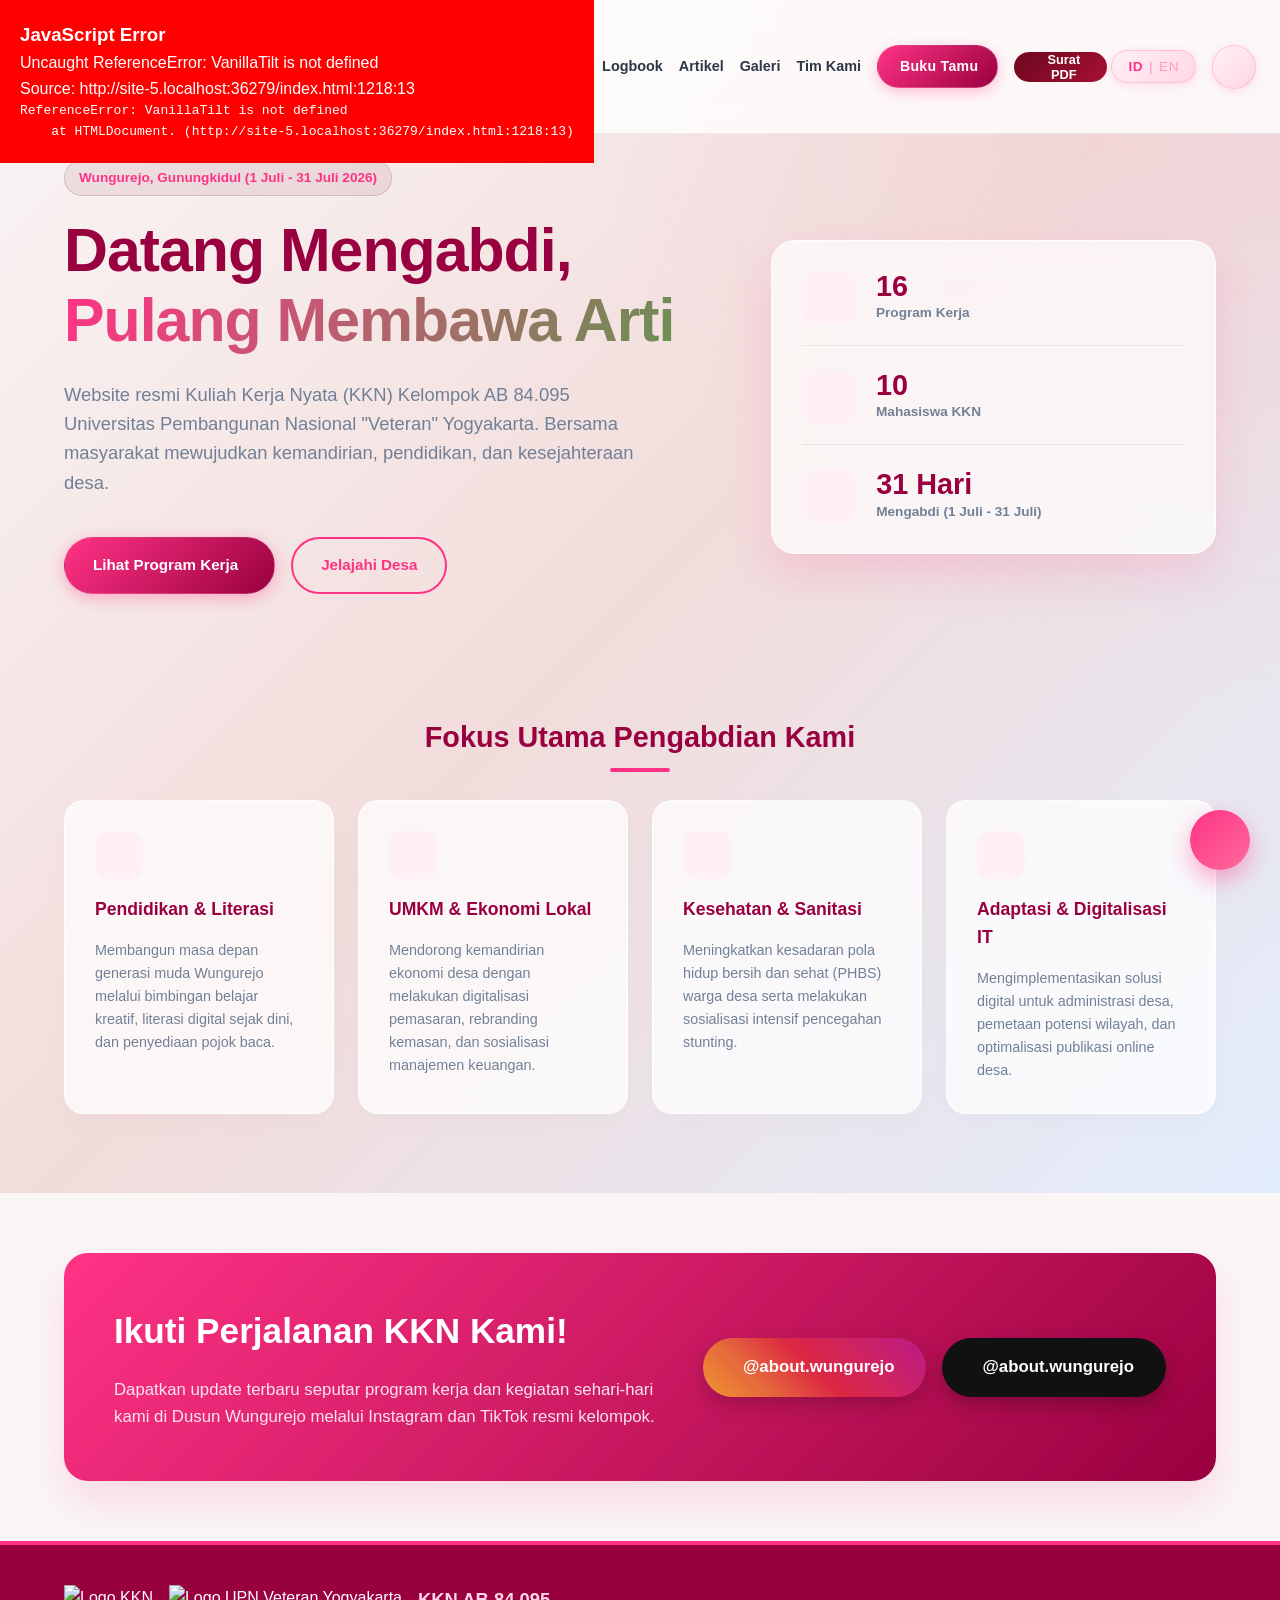
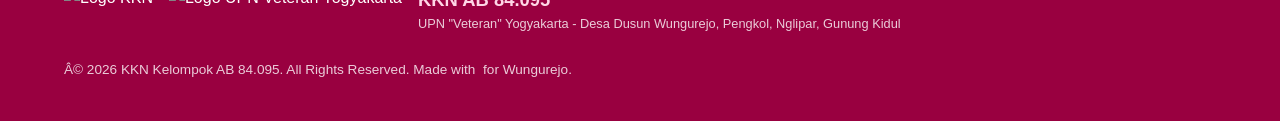
==== commit 22e7b705: "feat: Update proker photos (Anas, Shofa, Nabila, Fanida, Sabrina, Dian, Haez), rename Madu Klanceng " ====
--- a/index.html
+++ b/index.html
@@ -28,23 +28,20 @@
     <meta name="theme-color" content="#FF3385">
     <link rel="apple-touch-icon" href="assets/logo/LogoKKNBaru.png">
     <!-- Google Fonts: Plus Jakarta Sans -->
-    <link rel="preconnect" href="https://fonts.googleapis.com">
-    <link rel="preconnect" href="https://fonts.gstatic.com" crossorigin>
-    <link href="https://fonts.googleapis.com/css2?family=Plus+Jakarta+Sans:wght@300;400;500;600;700;800&display=swap"
+    <link href="assets/vendor/googlefonts/plus-jakarta-sans.css"
         rel="stylesheet">
     <!-- FontAwesome for Icons -->
-    <link rel="stylesheet" href="https://cdnjs.cloudflare.com/ajax/libs/font-awesome/6.4.0/css/all.min.css">
+    <link rel="stylesheet" href="assets/vendor/fontawesome/css/all.min.css">
     <!-- Leaflet CSS for WebGIS -->
-    <link rel="stylesheet" href="https://unpkg.com/leaflet@1.9.4/dist/leaflet.css"
-        integrity="sha256-p4NxAoJBhIIN+hmNHrzRCf9tD/miZyoHS5obTRR9BMY=" crossorigin="" />
+    <link rel="stylesheet" href="assets/vendor/leaflet/leaflet.css" />
     <!-- AOS Animation CSS -->
-    <link href="https://unpkg.com/aos@2.3.1/dist/aos.css" rel="stylesheet">
+    <link href="assets/vendor/aos/aos.css" rel="stylesheet">
     <!-- Stylesheet -->
     <link rel="stylesheet" href="style.css?v=44">
     <!-- Chart.js for Demographics -->
-    <script src="https://cdn.jsdelivr.net/npm/chart.js"></script>
+    <script src="assets/vendor/chartjs/chart.min.js"></script>
     <!-- jsPDF for PDF Generator -->
-    <script src="https://cdnjs.cloudflare.com/ajax/libs/jspdf/2.5.1/jspdf.umd.min.js"></script>
+    <script src="assets/vendor/jspdf/jspdf.umd.min.js"></script>
 </head>
 
 <body>
@@ -369,7 +366,7 @@
                 <span data-lang-key="map_title">Peta Lokasi Dusun Wungurejo</span>
             </h3>
             <div style="border-radius: 16px; overflow: hidden; position: relative;">
-                <div id="webgis-map" style="width: 100%; height: 450px; z-index: 1;"></div>
+                <iframe src="Peta/Peta%20Wungurejo%20WebGIS/qgis2web_2026_07_22-15_46_58_338224/index.html" style="width: 100%; height: 500px; border: none; z-index: 1;"></iframe>
             </div>
         </div>
         </div>
@@ -407,7 +404,7 @@
                 <!-- UMKM Item 1 -->
                 <div class="umkm-card umkm-clickable" data-aos="fade-up" data-aos-delay="100" data-umkm-id="1">
                     <div class="umkm-img-wrap">
-                        <img src="assets/images/umkm_popor.png" alt="Kerajinan Popor Senapan Kayu">
+                        <img src="assets/KatalogUMKM/RT03/Pengrajin_Popor_SenapanKayu/IMG_0998_final.JPG" alt="Kerajinan Popor Senapan Kayu">
                         <div class="umkm-badge">Kerajinan Khas</div>
                         <div class="umkm-overlay-hint"><i class="fa-solid fa-expand"></i> Lihat Detail</div>
                     </div>
@@ -422,14 +419,14 @@
                 <!-- UMKM Item 2 -->
                 <div class="umkm-card umkm-clickable" data-aos="fade-up" data-aos-delay="200" data-umkm-id="2">
                     <div class="umkm-img-wrap">
-                        <img src="assets/images/umkm_madu.png" alt="Madu Klanceng Asli">
+                        <img src="assets/KatalogUMKM/RT06/Madu_TBS/IMG_0850_final.JPG" alt="Griya Sehat TBS Gunungkidul">
                         <div class="umkm-badge">Hasil Peternakan</div>
                         <div class="umkm-overlay-hint"><i class="fa-solid fa-expand"></i> Lihat Detail</div>
                     </div>
                     <div class="umkm-content">
-                        <h3>Madu Klanceng Murni</h3>
+                        <h3>Griya Sehat TBS Gunungkidul</h3>
                         <p>Madu murni kaya antioksidan langsung dari peternakan lebah tanpa sengat.</p>
-                        <div class="umkm-price">Rp 85.000 / Botol</div>
+                        <div class="umkm-price">Harga Bervariasi</div>
                         <button class="btn btn-detail-umkm"><i class="fa-solid fa-circle-info"></i> Lihat Detail & Lokasi</button>
                     </div>
                 </div>
@@ -1187,17 +1184,25 @@
     <div id="lightbox-overlay" class="lightbox-overlay hidden" onclick="closeLightbox()">
         <button class="lightbox-close" onclick="closeLightbox()" aria-label="Close Zoom"><i
                 class="fa-solid fa-xmark"></i></button>
-        <img id="lightbox-image" src="" alt="Zoomed Image" onclick="event.stopPropagation()">
+                
+        <button id="lightbox-prev" class="lightbox-nav-btn" onclick="lightboxPrev(event)" style="display:none; position:absolute; top:50%; left:20px; transform:translateY(-50%); background:rgba(0,0,0,0.5); border:none; color:white; width:44px; height:44px; border-radius:50%; font-size:1.2rem; cursor:pointer; z-index:1001; transition:background 0.3s; align-items:center; justify-content:center;" onmouseover="this.style.background='rgba(0,0,0,0.8)'" onmouseout="this.style.background='rgba(0,0,0,0.5)'"><i class="fa-solid fa-chevron-left"></i></button>
+        <button id="lightbox-next" class="lightbox-nav-btn" onclick="lightboxNext(event)" style="display:none; position:absolute; top:50%; right:20px; transform:translateY(-50%); background:rgba(0,0,0,0.5); border:none; color:white; width:44px; height:44px; border-radius:50%; font-size:1.2rem; cursor:pointer; z-index:1001; transition:background 0.3s; align-items:center; justify-content:center;" onmouseover="this.style.background='rgba(0,0,0,0.8)'" onmouseout="this.style.background='rgba(0,0,0,0.5)'"><i class="fa-solid fa-chevron-right"></i></button>
+
+        <div class="lightbox-content" onclick="event.stopPropagation()">
+            <img id="lightbox-image" src="" alt="Zoomed Image" style="user-select: none;">
+            <div id="lightbox-caption" class="lightbox-caption" style="display:none;">
+                <h4 id="lightbox-caption-title"></h4>
+                <p id="lightbox-caption-desc"></p>
+            </div>
+        </div>
     </div>
 
     <!-- Leaflet JS for WebGIS -->
-    <script src="https://unpkg.com/leaflet@1.9.4/dist/leaflet.js"
-        integrity="sha256-20nQCchB9co0qIjJZRGuk2/Z9VM+kNiyxNV1lvTlZBo=" crossorigin=""></script>
-
-    <!-- Marked.js for Markdown parsing (Logbook) -->
-    <script src="https://cdn.jsdelivr.net/npm/marked/marked.min.js"></script>
+    <script src="assets/vendor/leaflet/leaflet.js"></script>
+    <!-- Marked.js for Markdown parsing -->
+    <script src="assets/vendor/marked/marked.min.js"></script>
     <!-- AOS Animation JS -->
-    <script src="https://unpkg.com/aos@2.3.1/dist/aos.js"></script>
+    <script src="assets/vendor/aos/aos.js"></script>
     <script>
         AOS.init({
             duration: 800,
@@ -1206,8 +1211,8 @@
         });
     </script>
 
-    <!-- Vanilla Tilt (3D Hover Effect) -->
-    <script src="https://cdnjs.cloudflare.com/ajax/libs/vanilla-tilt/1.8.1/vanilla-tilt.min.js"></script>
+    <!-- Vanilla-Tilt JS for 3D card effects -->
+    <script src="assets/vendor/vanilla-tilt/vanilla-tilt.min.js"></script>
     <script>
         document.addEventListener('DOMContentLoaded', function () {
             VanillaTilt.init(document.querySelectorAll(".vm-card, .visual-card"), {
@@ -1464,7 +1469,7 @@
                 </div>
                 <div class="pdf-preview-note">
                     <i class="fa-solid fa-circle-info"></i>
-                    PDF dicetak <strong>dua salinan berdampingan (A4 landscape)</strong> sesuai format resmi Padukuhan Wungurejo, Kab. Gunungkidul.
+                    PDF dicetak <strong>satu lembar penuh (A4 portrait)</strong> sesuai format resmi Padukuhan Wungurejo, Kab. Gunungkidul.
                 </div>
             </div>
             <div class="pdf-modal-footer">
@@ -1501,10 +1506,21 @@
                 return d.getDate() + ' ' + BULAN[d.getMonth()] + ' ' + d.getFullYear();
             }
 
-            function drawSurat(doc, ox, W, d) {
-                var fs  = 6.8;
-                var lh  = 4.2;
-                var y   = 8;
+            function drawSurat(doc, ox, W, d, logoImg) {
+
+                // ADD TEXT WATERMARK (bottom center)
+                doc.saveGraphicsState();
+                doc.setFont('helvetica', 'italic');
+                doc.setFontSize(8);
+                doc.setTextColor(160, 160, 160);
+                var wmText = 'Generated by KKN AB 84.095 - UPN "Veteran" Yogyakarta';
+                var wmX = ox + (W / 2);
+                doc.text(wmText, wmX, 287, { align: 'center' });
+                doc.restoreGraphicsState();
+
+                var fs  = 10;
+                var lh  = 5.8;
+                var y   = 12;
                 var mid = ox + W / 2;
                 var rt  = d.rt  || '......';
                 var rw  = d.rw  || '......';
@@ -1547,8 +1563,8 @@
                 doc.text(iL, ox + 1, y);
                 y += iL.length * lh + 2;
 
-                var cL = ox + 3, cC = ox + 43, cV = ox + 46;
-                var vW = W - 48;
+                var cL = ox + 5, cC = ox + 62, cV = ox + 66;
+                var vW = W - 72;
 
                 function row(label, value) {
                     doc.setFont('helvetica', 'normal');
@@ -1645,29 +1661,33 @@
                     return;
                 }
 
+                // Load Logo image for watermark
+                var logoImg = new Image();
+                logoImg.src = 'assets/logo/LogoKKNBaru.png';
+                logoImg.onload = function() {
+                    generateAndSavePDF(d, logoImg);
+                };
+                logoImg.onerror = function() {
+                    generateAndSavePDF(d, null);
+                };
+            });
+
+            function generateAndSavePDF(d, logoImg) {
                 var jsPDF = window.jspdf.jsPDF;
-                var doc = new jsPDF({ orientation: 'landscape', unit: 'mm', format: 'a4' });
-                var pageW = 297;
-                var copyW = (pageW / 2) - 6;
-
-                doc.setDrawColor(150); doc.setLineWidth(0.2);
-                doc.setLineDash([2, 2], 0);
-                doc.line(pageW / 2, 4, pageW / 2, 206);
-                doc.setLineDash([], 0);
-
-                drawSurat(doc, 4, copyW, d);
-                drawSurat(doc, pageW / 2 + 4, copyW, d);
-
-                var fn = 'SuratPengantar_' + (d.nama.replace(/\\s+/g, '_') || 'Pemohon') + '.pdf';
+                var doc = new jsPDF({ orientation: 'portrait', unit: 'mm', format: 'a4' });
+                var pageW = 210; // A4 portrait width
+                var margin = 12;
+                var contentW = pageW - (margin * 2);
+
+                drawSurat(doc, margin, contentW, d, logoImg);
+
+                var fn = 'SuratPengantar_' + (d.nama.replace(/\s+/g, '_') || 'Pemohon') + '.pdf';
                 doc.save(fn);
                 closeModal();
-            });
+            }
         })();
     </script>
-
-
 </body>
-
 </html>
 
 
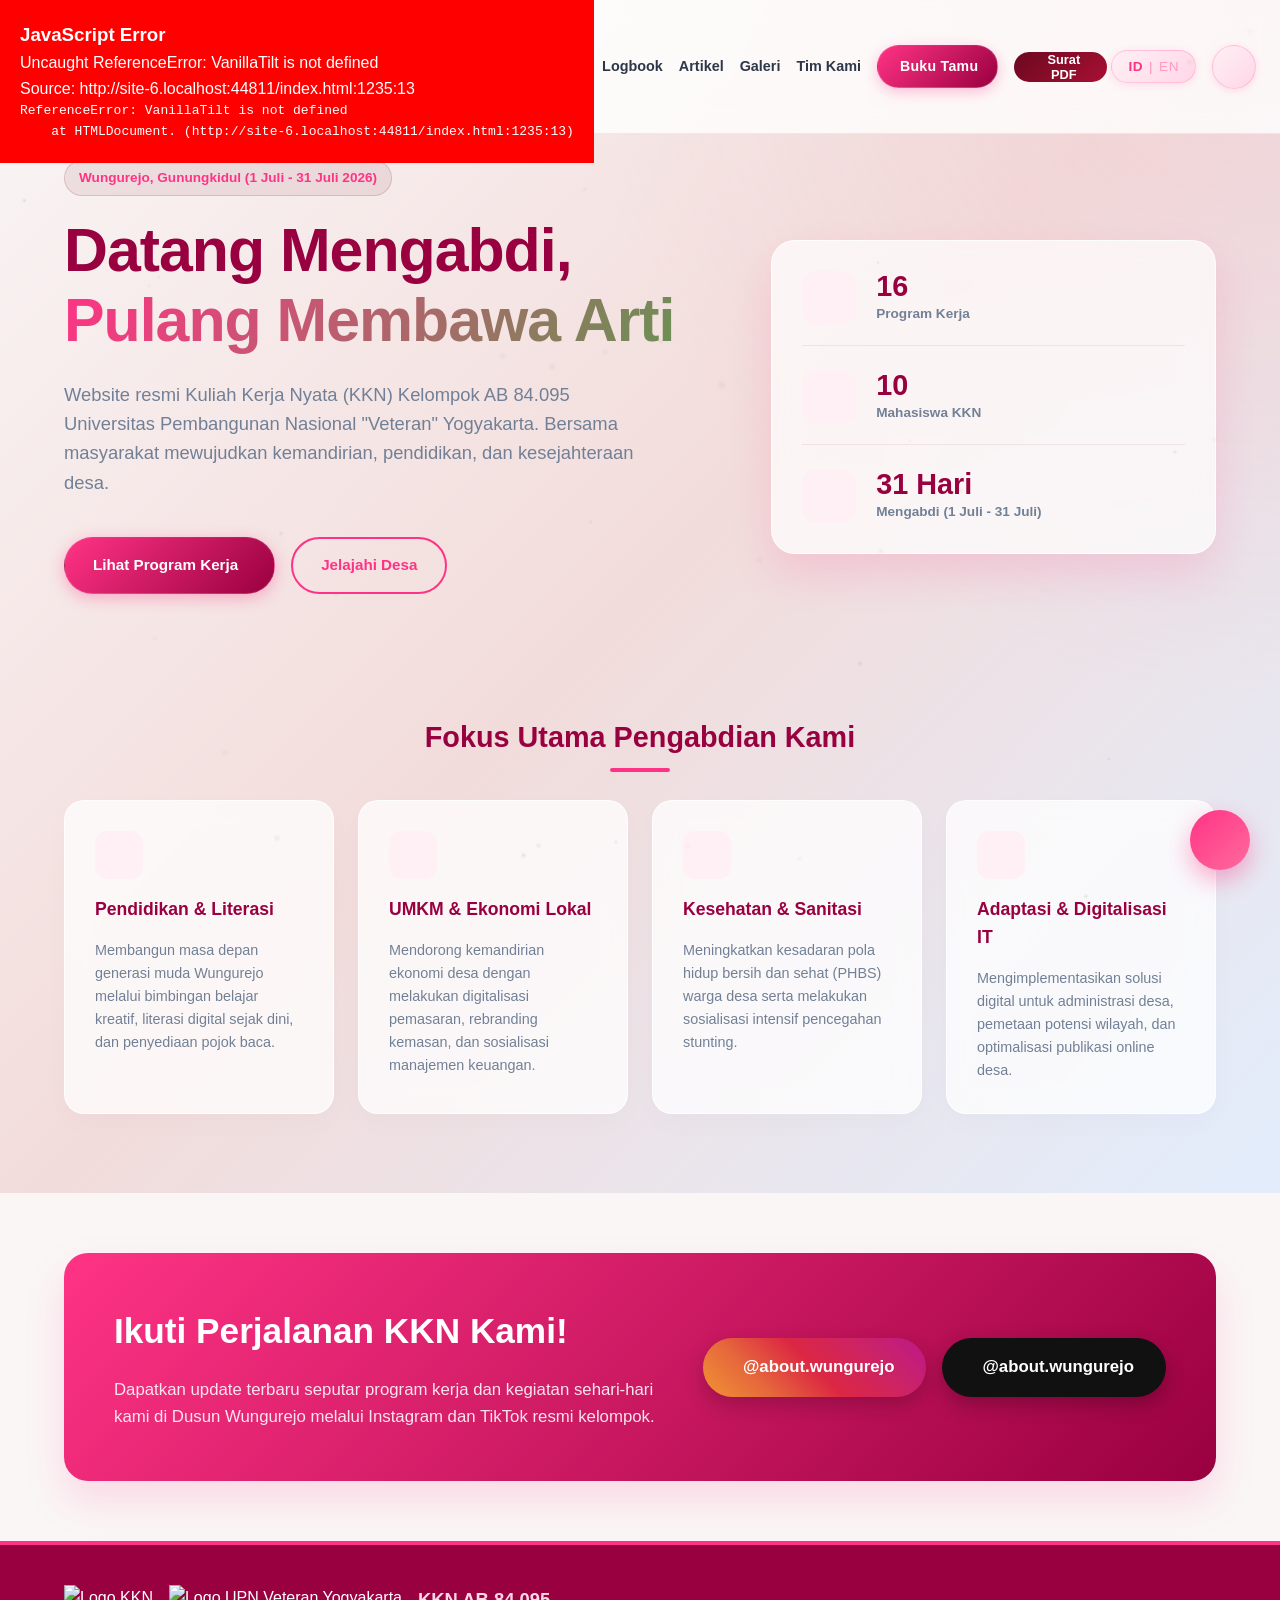
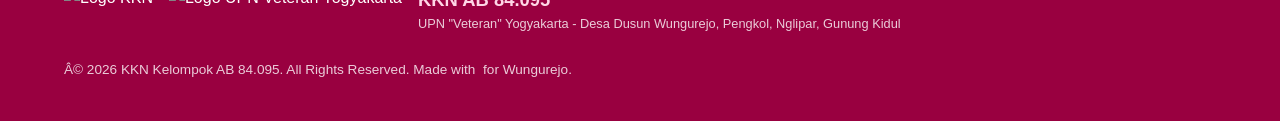
==== commit 49656438: "chore: add SEO meta tags, sitemap, and robots.txt" ====
--- a/index.html
+++ b/index.html
@@ -21,8 +21,25 @@
     <title>KKN AB 84.095 UPN "Veteran" Yogyakarta - Dusun Wungurejo</title>
     <!-- Favicon -->
     <link rel="icon" href="assets/logo/LogoKKNBaru.png" type="image/png">
-    <meta name="description"
-        content="Official website of KKN AB 84.095 UPN 'Veteran' Yogyakarta in Desa Dusun Wungurejo, Pengkol, Nglipar, Gunung Kidul. Explore our community development programs, daily logbook, and leave a message in our guestbook.">
+    <meta name="description" content="Official website of KKN AB 84.095 UPN 'Veteran' Yogyakarta in Desa Dusun Wungurejo, Pengkol, Nglipar, Gunung Kidul. Explore our community development programs, daily logbook, and leave a message in our guestbook.">
+    <meta name="keywords" content="KKN, UPN Veteran Yogyakarta, Dusun Wungurejo, Pengkol, Nglipar, Gunung Kidul, Program Kerja KKN">
+    <meta name="author" content="KKN AB 84.095">
+    <meta name="robots" content="index, follow">
+    <link rel="canonical" href="https://laksalks30.github.io/WebsiteDusunWungurejo/">
+    
+    <!-- Open Graph / Facebook -->
+    <meta property="og:type" content="website">
+    <meta property="og:url" content="https://laksalks30.github.io/WebsiteDusunWungurejo/">
+    <meta property="og:title" content="KKN AB 84.095 UPN Veteran Yogyakarta - Dusun Wungurejo">
+    <meta property="og:description" content="Official website of KKN AB 84.095 UPN 'Veteran' Yogyakarta in Desa Dusun Wungurejo.">
+    <meta property="og:image" content="https://laksalks30.github.io/WebsiteDusunWungurejo/assets/logo/LogoKKNBaru.png">
+
+    <!-- Twitter -->
+    <meta property="twitter:card" content="summary_large_image">
+    <meta property="twitter:url" content="https://laksalks30.github.io/WebsiteDusunWungurejo/">
+    <meta property="twitter:title" content="KKN AB 84.095 UPN Veteran Yogyakarta - Dusun Wungurejo">
+    <meta property="twitter:description" content="Official website of KKN AB 84.095 UPN 'Veteran' Yogyakarta in Desa Dusun Wungurejo.">
+    <meta property="twitter:image" content="https://laksalks30.github.io/WebsiteDusunWungurejo/assets/logo/LogoKKNBaru.png">
     <!-- PWA Manifest and Theme Color -->
     <link rel="manifest" href="manifest.json">
     <meta name="theme-color" content="#FF3385">
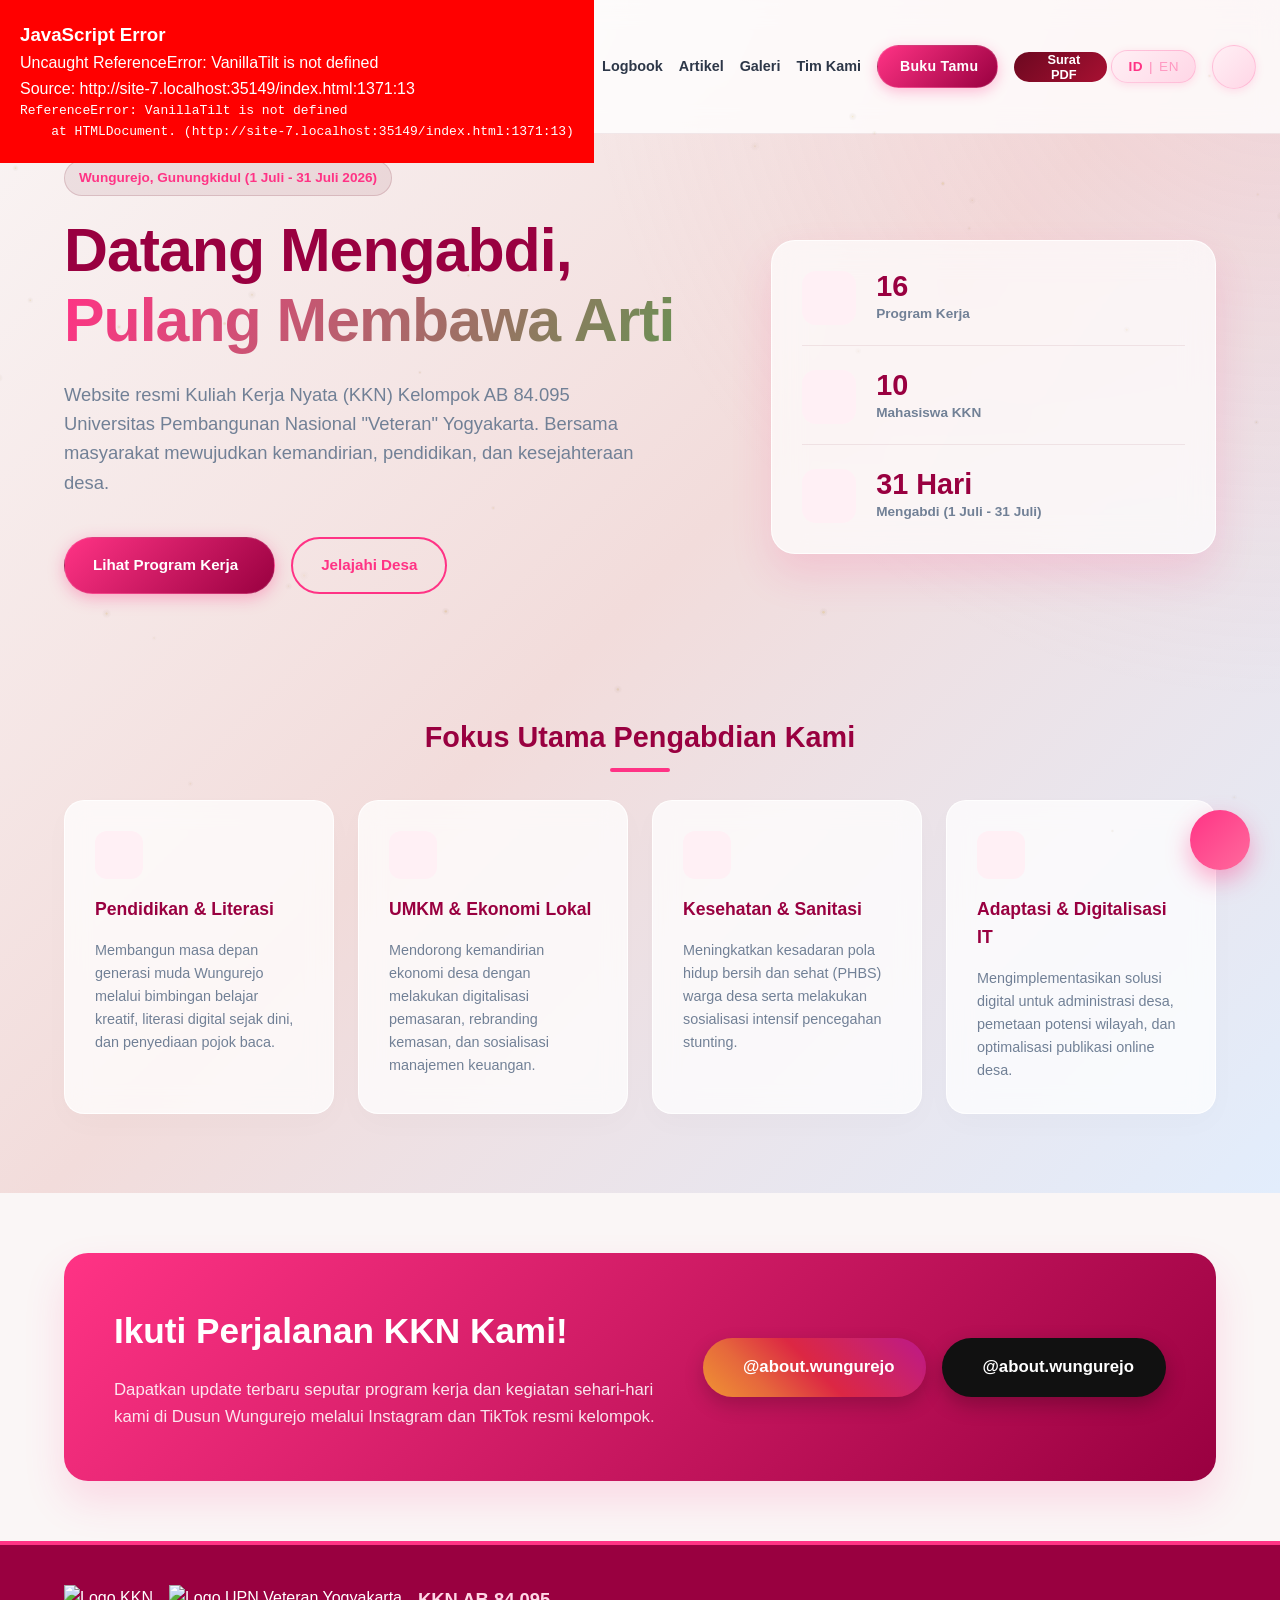
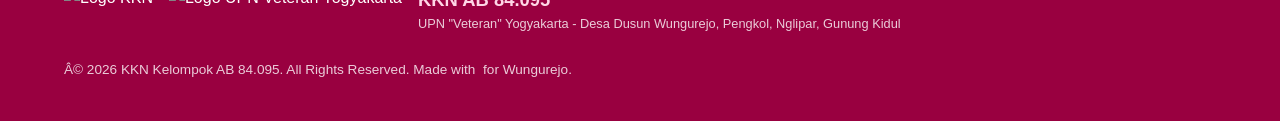
==== commit c05595a6: "Fix WebGIS fullscreen, clean up unused images, update SEO domain links" ====
--- a/index.html
+++ b/index.html
@@ -25,21 +25,21 @@
     <meta name="keywords" content="KKN, UPN Veteran Yogyakarta, Dusun Wungurejo, Pengkol, Nglipar, Gunung Kidul, Program Kerja KKN">
     <meta name="author" content="KKN AB 84.095">
     <meta name="robots" content="index, follow">
-    <link rel="canonical" href="https://laksalks30.github.io/WebsiteDusunWungurejo/">
+    <link rel="canonical" href="https://laksalks30.github.io/DusunWungurejo/">
     
     <!-- Open Graph / Facebook -->
     <meta property="og:type" content="website">
-    <meta property="og:url" content="https://laksalks30.github.io/WebsiteDusunWungurejo/">
+    <meta property="og:url" content="https://laksalks30.github.io/DusunWungurejo/">
     <meta property="og:title" content="KKN AB 84.095 UPN Veteran Yogyakarta - Dusun Wungurejo">
     <meta property="og:description" content="Official website of KKN AB 84.095 UPN 'Veteran' Yogyakarta in Desa Dusun Wungurejo.">
-    <meta property="og:image" content="https://laksalks30.github.io/WebsiteDusunWungurejo/assets/logo/LogoKKNBaru.png">
+    <meta property="og:image" content="https://laksalks30.github.io/DusunWungurejo/assets/logo/LogoKKNBaru.png">
 
     <!-- Twitter -->
     <meta property="twitter:card" content="summary_large_image">
-    <meta property="twitter:url" content="https://laksalks30.github.io/WebsiteDusunWungurejo/">
+    <meta property="twitter:url" content="https://laksalks30.github.io/DusunWungurejo/">
     <meta property="twitter:title" content="KKN AB 84.095 UPN Veteran Yogyakarta - Dusun Wungurejo">
     <meta property="twitter:description" content="Official website of KKN AB 84.095 UPN 'Veteran' Yogyakarta in Desa Dusun Wungurejo.">
-    <meta property="twitter:image" content="https://laksalks30.github.io/WebsiteDusunWungurejo/assets/logo/LogoKKNBaru.png">
+    <meta property="twitter:image" content="https://laksalks30.github.io/DusunWungurejo/assets/logo/LogoKKNBaru.png">
     <!-- PWA Manifest and Theme Color -->
     <link rel="manifest" href="manifest.json">
     <meta name="theme-color" content="#FF3385">
@@ -382,11 +382,147 @@
                 <i class="fa-solid fa-map-location-dot" style="color: var(--color-primary); margin-right: 10px;"></i>
                 <span data-lang-key="map_title">Peta Lokasi Dusun Wungurejo</span>
             </h3>
-            <div style="border-radius: 16px; overflow: hidden; position: relative;">
-                <iframe src="Peta/Peta%20Wungurejo%20WebGIS/qgis2web_2026_07_22-15_46_58_338224/index.html" style="width: 100%; height: 500px; border: none; z-index: 1;"></iframe>
-            </div>
-        </div>
-        </div>
+            <!-- Kotak Preview Peta - Klik untuk Buka Penuh -->
+            <div id="webgis-preview-card" onclick="openWebGISFullscreen()" data-aos="fade-up" style="
+                margin-top: 10px; border-radius: 16px; overflow: hidden;
+                position: relative; cursor: pointer;
+                box-shadow: 0 8px 32px rgba(108,8,32,0.18);
+                transition: transform 0.3s, box-shadow 0.3s;">
+                <!-- Iframe preview (tidak interaktif, hanya tampilan) -->
+                <iframe src="Peta/Peta%20Wungurejo%20WebGIS/qgis2web_2026_07_22-15_46_58_338224/index.html"
+                    style="width:100%; height:420px; border:none; display:block; pointer-events:none;"
+                    tabindex="-1"></iframe>
+                <!-- Overlay klik di atas iframe -->
+                <div style="
+                    position: absolute; inset: 0;
+                    background: linear-gradient(to top, rgba(108,8,32,0.8) 0%, rgba(0,0,0,0.08) 55%);
+                    display: flex; flex-direction: column;
+                    align-items: center; justify-content: flex-end;
+                    padding-bottom: 32px; gap: 10px;">
+                    <div style="
+                        background: rgba(255,255,255,0.18);
+                        backdrop-filter: blur(10px);
+                        border: 1.5px solid rgba(255,255,255,0.45);
+                        border-radius: 50px; padding: 12px 28px;
+                        display: flex; align-items: center; gap: 10px;
+                        color: #fff; font-weight: 800; font-size: 15px;
+                        box-shadow: 0 4px 20px rgba(0,0,0,0.3);">
+                        <i class="fa-solid fa-expand" style="font-size:16px;"></i>
+                        <span>Buka Peta WebGIS Penuh</span>
+                    </div>
+                    <p style="color:rgba(255,255,255,0.8); font-size:12px; margin:0; text-align:center;">
+                        <i class="fa-solid fa-hand-pointer" style="margin-right:5px;"></i>
+                        Klik untuk membuka peta interaktif lengkap
+                    </p>
+                </div>
+            </div>
+
+            <!-- ================================================ -->
+            <!-- WEBGIS FULLSCREEN: Overlay (hanya background+iframe) -->
+            <!-- ================================================ -->
+            <div id="webgis-fullscreen-overlay" style="
+                display: none;
+                position: fixed;
+                top: 0; left: 0;
+                width: 100vw; height: 100vh;
+                z-index: 1999999;
+                background: #000;">
+                <iframe id="webgis-iframe-full" src=""
+                    style="position: absolute; top: 0; left: 0;
+                           width: 100%; height: 100%;
+                           border: none; display: block;">
+                </iframe>
+            </div>
+
+            <!-- ================================================ -->
+            <!-- TOMBOL KEMBALI — FIXED MANDIRI di body level      -->
+            <!-- Posisi: KIRI BAWAH (area kosong pada peta)        -->
+            <!-- ================================================ -->
+            <button id="webgis-close-btn"
+                onclick="closeWebGISFullscreen()"
+                style="
+                    display: none;
+                    position: fixed;
+                    bottom: 30px;
+                    left: 30px;
+                    z-index: 2000001;
+                    background: rgba(255, 255, 255, 0.95);
+                    color: #6c0820;
+                    border: 1px solid rgba(108, 8, 32, 0.2);
+                    border-radius: 12px;
+                    padding: 12px 20px;
+                    font-size: 14px;
+                    font-weight: 700;
+                    font-family: inherit;
+                    cursor: pointer;
+                    white-space: nowrap;
+                    box-shadow: 0 8px 25px rgba(0,0,0,0.2), 0 2px 5px rgba(0,0,0,0.1);
+                    transition: all 0.3s cubic-bezier(0.25, 0.8, 0.25, 1);
+                    pointer-events: auto;
+                    display: none; /* diatur oleh js */
+                    align-items: center;
+                    gap: 8px;">
+                <div style="background: #6c0820; color: white; border-radius: 50%; width: 24px; height: 24px; display: flex; align-items: center; justify-content: center;">
+                    <i class="fa-solid fa-arrow-left" style="font-size:12px;"></i>
+                </div>
+                <span>Tutup Peta</span>
+            </button>
+
+            <style>
+            #webgis-preview-card:hover {
+                transform: scale(1.012);
+                box-shadow: 0 16px 48px rgba(108,8,32,0.3);
+            }
+            #webgis-close-btn:hover {
+                background: #ffffff !important;
+                transform: translateY(-3px) !important;
+                box-shadow: 0 12px 30px rgba(0,0,0,0.25), 0 4px 10px rgba(0,0,0,0.15) !important;
+            }
+            @media (max-width: 600px) {
+                #webgis-close-btn {
+                    bottom: 20px !important;
+                    left: 20px !important;
+                    padding: 10px 16px !important;
+                    font-size: 13px !important;
+                }
+            }
+            </style>
+
+            <script>
+            var webgisOverlayMoved = false;
+
+            function openWebGISFullscreen() {
+                var overlay = document.getElementById('webgis-fullscreen-overlay');
+                var closeBtn = document.getElementById('webgis-close-btn');
+                var iframe   = document.getElementById('webgis-iframe-full');
+                var src = 'Peta/Peta%20Wungurejo%20WebGIS/qgis2web_2026_07_22-15_46_58_338224/index.html';
+
+                // Fix stacking context (AOS transform bug): move to body directly
+                if (!webgisOverlayMoved) {
+                    document.body.appendChild(overlay);
+                    document.body.appendChild(closeBtn);
+                    webgisOverlayMoved = true;
+                }
+
+                overlay.style.display  = 'block';
+                closeBtn.style.display = 'flex';
+                document.body.style.overflow = 'hidden';
+
+                if (iframe.src.indexOf('qgis2web') === -1) {
+                    iframe.src = src;
+                }
+            }
+            function closeWebGISFullscreen() {
+                document.getElementById('webgis-fullscreen-overlay').style.display = 'none';
+                document.getElementById('webgis-close-btn').style.display = 'none';
+                document.body.style.overflow = '';
+            }
+            document.addEventListener('keydown', function(e) {
+                if (e.key === 'Escape') closeWebGISFullscreen();
+            });
+            </script>
+        </div>
+
     </section>
 
     <!-- E-Katalog UMKM Section -->
